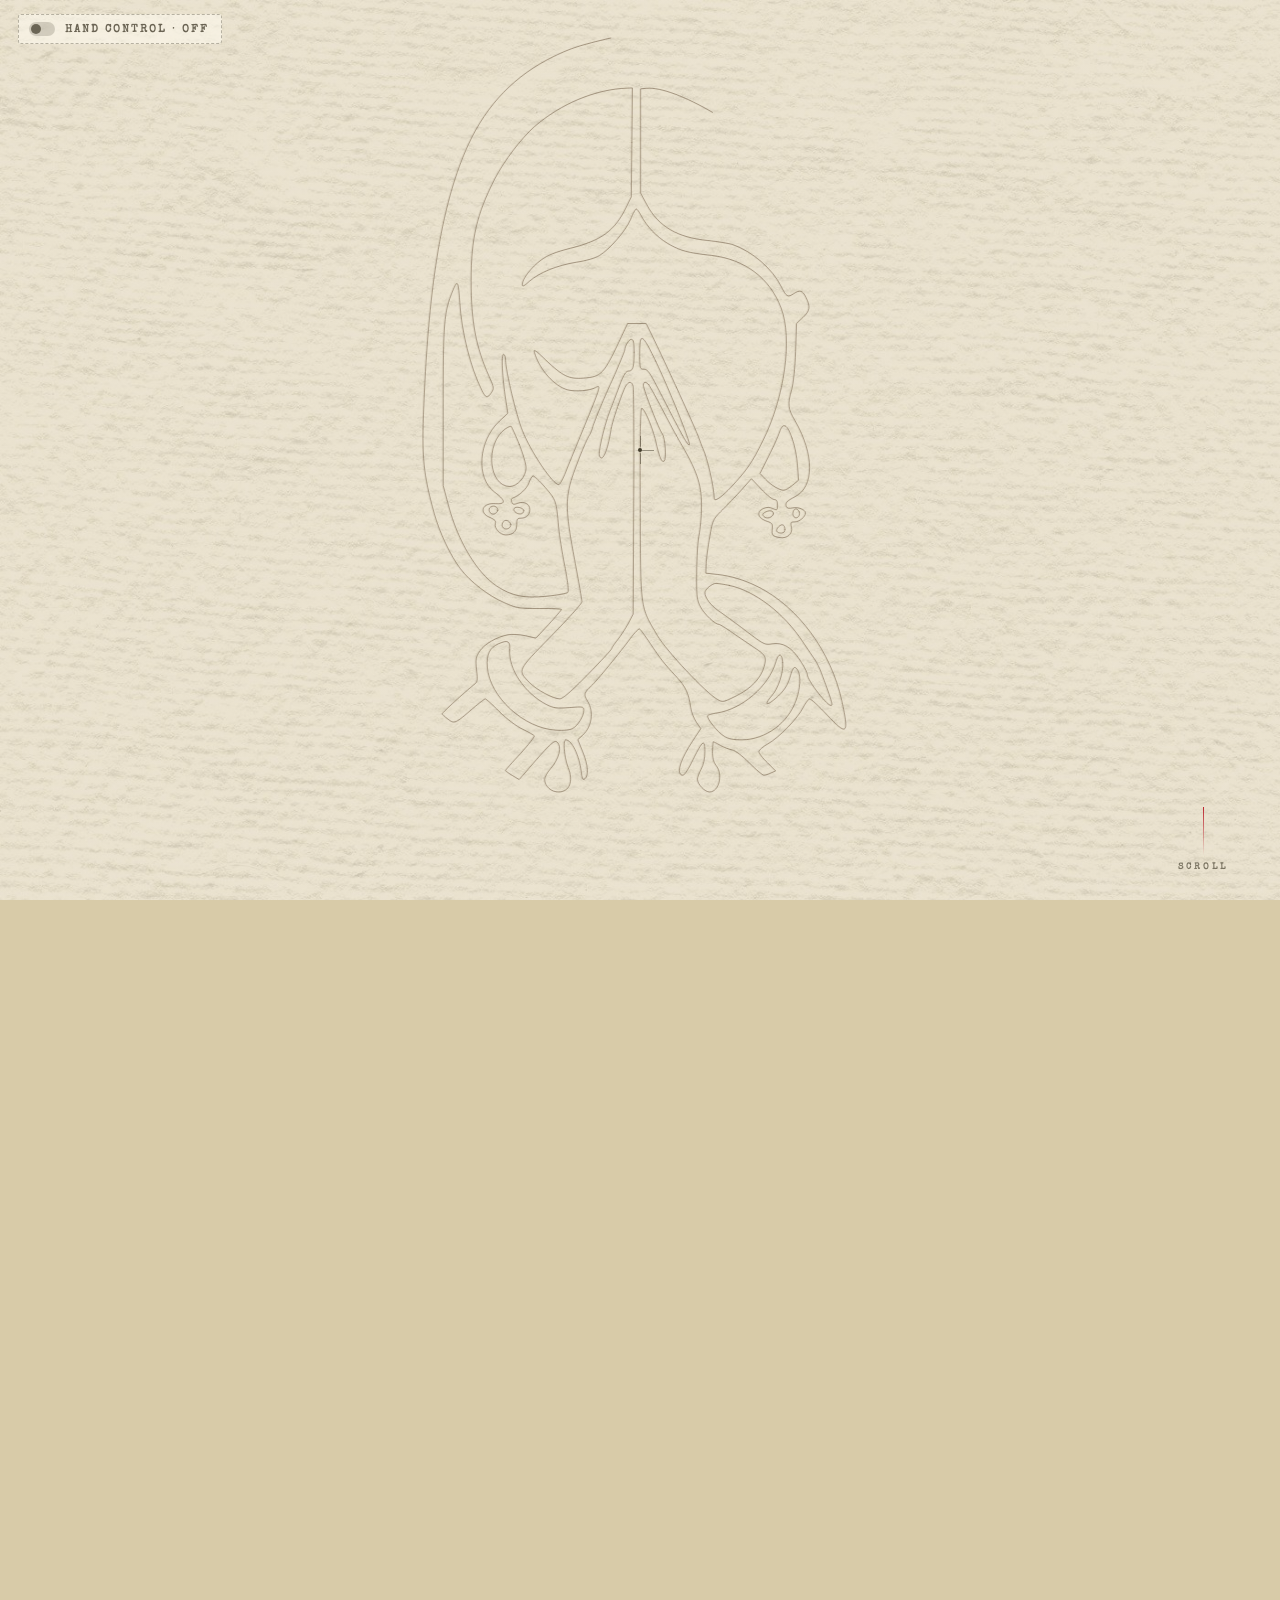
==== index.html @ fbde413c "Add Climbing Everest VR case study Co-Authored-By: Claude Sonnet 5.5 <noreply@anthropic.com> Claude-" ====
<!DOCTYPE html>
<html lang="en">
<head>
<!-- postcard-ink-v109 -->
  <link rel="icon" type="image/svg+xml" href="data:image/svg+xml,%3Csvg%20xmlns%3D%27http%3A//www.w3.org/2000/svg%27%20viewBox%3D%27-20%20-10%20273%20426%27%3E%3Cg%20transform%3D%27translate%28-132.626958%2C441.880884%29%20scale%280.1%2C-0.1%29%27%3E%3Cpath%20d%3D%27M2335%204408%20c-167%20-39%20-212%20-54%20-304%20-98%20-209%20-101%20-362%20-259%20-461%20-474%20-138%20-300%20-212%20-732%20-239%20-1401%20-12%20-279%20-3%20-366%2056%20-580%2028%20-101%2087%20-227%20141%20-297%2052%20-69%20151%20-145%20234%20-181%2068%20-30%2080%20-32%20191%20-32%2064%201%20117%20-2%20117%20-5%200%20-3%20-31%20-39%20-68%20-80%20l-69%20-74%20-56%2013%20c-31%207%20-72%209%20-94%205%20-59%20-11%20-126%20-49%20-152%20-88%20-21%20-32%20-23%20-43%20-17%20-100%207%20-59%206%20-65%20-16%20-82%20-45%20-36%20-168%20-148%20-168%20-154%200%20-4%2014%20-16%2031%20-29%2035%20-26%2037%20-26%20134%2058%2033%2028%2063%2051%2066%2051%204%200%2038%20-30%2075%20-68%2041%20-40%2092%20-79%20126%20-95%2031%20-15%2059%20-31%2062%20-35%203%20-5%20-31%20-48%20-74%20-96%20-44%20-47%20-80%20-88%20-80%20-90%200%20-3%2016%20-15%2036%20-27%20l37%20-22%2030%2034%20c131%20153%20159%20180%20173%20168%2029%20-24%2012%20-91%20-36%20-146%20-17%20-19%20-30%20-44%20-30%20-56%200%20-36%2035%20-67%2075%20-67%2058%200%2081%2058%2051%20131%20-21%2053%20-29%20149%20-13%20149%2032%200%2071%20-80%2083%20-169%205%20-42%209%20-49%2020%20-40%2021%2018%2017%2074%20-12%20145%20l-26%2065%2026%2024%20c50%2046%2061%20126%2026%20183%20-22%2036%20-20%2044%2021%2082%2025%2022%20159%20186%20208%20253%2023%2032%2046%2055%2051%2052%205%20-3%2030%20-38%2057%20-78%2055%20-83%2069%20-101%20139%20-177%2051%20-55%2067%20-89%2078%20-167%203%20-23%2017%20-58%2030%20-78%20l24%20-35%20-44%20-67%20c-70%20-106%20-91%20-183%20-51%20-183%207%200%2031%2036%2052%2081%2054%20109%2065%20117%2065%2045%200%20-37%20-7%20-69%20-20%20-93%20-11%20-21%20-20%20-45%20-20%20-54%200%20-27%2040%20-69%2065%20-69%2051%200%2074%2093%2035%20143%20-14%2018%20-19%2039%20-19%2076%201%2028%203%2051%205%2051%201%200%2018%20-9%2036%20-19%2018%20-10%2047%20-22%2064%20-25%2019%20-4%2054%20-31%2094%20-71%2036%20-36%2070%20-65%2077%20-65%207%200%2024%205%2038%2012%20l25%2011%20-45%2045%20c-25%2024%20-45%2050%20-45%2058%200%208%2021%2027%2048%2042%2062%2035%20161%20138%20190%20196%2013%2025%2029%2046%2035%2046%207%200%2049%20-39%2094%20-87%20108%20-115%20118%20-105%2078%2077%20-58%20264%20-234%20504%20-450%20612%20-72%2036%20-144%2058%20-217%2066%20l-63%207%202%2050%20c1%2028%2010%2092%2019%20144%2016%2092%2017%2095%2068%20145%2028%2028%2075%2077%20104%20109%20l52%2059%2053%20-56%20c29%20-31%2060%20-56%2070%20-56%2012%200%2017%20-8%2017%20-30%200%20-28%20-1%20-29%20-25%20-18%20-19%208%20-31%208%20-50%200%20-41%20-19%20-31%20-52%2020%20-69%2026%20-8%2030%20-14%2027%20-40%20-4%20-34%201%20-40%2040%20-47%2040%20-7%2071%2020%2063%2055%20-6%2026%20-4%2029%2018%2029%2024%200%2057%2027%2057%2048%200%2018%20-39%2034%20-69%2027%20-20%20-4%20-30%20-2%20-34%208%20-7%2019%202%2029%2047%2052%20104%2053%20104%20228%200%20408%20-38%2065%20-41%2088%20-18%20167%209%2033%2018%20115%2021%20205%20l5%20150%2034%2032%20c38%2036%2042%2057%2017%20108%20-19%2039%20-32%2043%20-68%2019%20-30%20-20%20-38%20-15%20-66%2041%20-47%2095%20-154%20187%20-259%20224%20-19%206%20-80%2016%20-135%2022%20-163%2016%20-263%2075%20-326%20191%20l-34%2063%200%20280%200%20280%2032%203%20c117%2011%20385%20-123%20586%20-293%2043%20-37%2081%20-64%2084%20-61%2018%2018%20-141%20192%20-251%20275%20-106%2080%20-156%20105%20-251%20131%20-44%2012%20-111%2039%20-148%2062%20l-69%2040%20-121%20-48%20c-259%20-101%20-297%20-120%20-402%20-204%20-117%20-94%20-208%20-203%20-279%20-333%20-45%20-83%20-106%20-222%20-106%20-243%200%20-15%20-38%20-25%20-46%20-13%20-8%2013%2016%20126%2043%20197%2032%2086%20106%20232%20150%20295%2057%2081%20200%20224%20282%20279%20274%20187%20626%20217%20881%2075%2052%20-29%20171%20-114%20215%20-154%20125%20-113%20271%20-352%20346%20-569%2055%20-158%2066%20-211%20110%20-539%206%20-44%209%20-118%206%20-165%20-4%20-47%20-11%20-269%20-16%20-495%20-6%20-225%20-17%20-454%20-24%20-508%20-8%20-54%20-10%20-100%20-5%20-103%204%20-3%2040%20-8%2079%20-11%2067%20-6%2071%20-5%2066%2013%20-43%20146%20-49%20266%20-42%20774%209%20592%20-5%20792%20-75%201063%20-44%20172%20-139%20368%20-233%20479%20-173%20206%20-501%20340%20-821%20337%20-61%20-1%20-129%20-6%20-151%20-11z%20m113%20-560%20l-3%20-293%20-29%20-59%20c-61%20-124%20-131%20-175%20-298%20-217%20-82%20-21%20-122%20-37%20-157%20-63%20-52%20-38%20-101%20-101%20-101%20-130%200%20-15%207%20-12%2037%2015%2055%2048%20149%2086%20252%20103%2053%208%20106%2023%20125%2036%2056%2034%20142%20134%20167%20194%2012%2031%2026%2056%2031%2056%204%200%2015%20-15%2024%20-32%2031%20-61%2085%20-117%20145%20-153%2067%20-39%20106%20-50%20234%20-64%20180%20-21%20313%20-121%20374%20-282%2063%20-164%2019%20-480%20-98%20-714%20-57%20-116%20-86%20-158%20-171%20-249%20-55%20-58%20-90%20-81%20-90%20-58%20-2%2063%20-36%20213%20-61%20267%20-5%2011%20-15%2038%20-23%2060%20-15%2043%20-175%20393%20-254%20555%20l-27%2055%20-50%200%20-50%200%20-33%20-70%20c-95%20-204%20-106%20-216%20-204%20-223%20-78%20-6%20-110%2010%20-202%2097%20-53%2052%20-67%2061%20-61%2041%2026%20-91%20107%20-182%20179%20-201%2040%20-11%20117%20-5%20149%2012%2032%2018%2030%2011%20-82%20-261%20-28%20-69%20-64%20-155%20-78%20-192%20-15%20-38%20-32%20-68%20-37%20-68%20-32%200%20-152%20178%20-196%20291%20-33%2082%20-89%20319%20-90%20377%200%2017%20-5%2032%20-11%2032%20-13%200%20-7%20-122%2012%20-246%20l11%20-71%20-45%20-42%20c-113%20-105%20-128%20-305%20-27%20-380%2062%20-46%2064%20-68%206%20-63%20-70%206%20-93%20-48%20-30%20-74%2027%20-12%2034%20-19%2029%20-34%20-7%20-23%2026%20-60%2056%20-60%2039%200%2059%2019%2059%2055%200%2030%203%2035%2023%2035%2029%200%2047%2018%2047%2047%200%2030%20-31%2046%20-65%2033%20-21%20-8%20-27%20-7%20-32%207%20-4%209%20-2%2018%205%2021%2034%2011%2077%2051%2087%2081%206%2019%2016%2036%2022%2038%205%202%2035%20-26%2066%20-62%2059%20-69%2059%20-70%2072%20-215%203%20-36%2017%20-127%2032%20-203%2017%20-85%2023%20-141%2017%20-146%20-5%20-5%20-55%20-14%20-112%20-20%20-124%20-12%20-188%201%20-270%2055%20-107%2072%20-208%20240%20-259%20434%20l-28%20105%200%20425%20c0%20453%204%20506%2051%20620%2026%2064%2030%2057%2038%20-60%209%20-158%2058%20-353%20118%20-472%2022%20-44%2030%20-47%2052%20-14%2015%2023%2014%2028%20-13%2088%20-71%20159%20-96%20293%20-96%20513%200%20228%2030%20356%20126%20545%2050%2097%20143%20219%20214%20282%20142%20123%20328%20201%20498%20207%20l28%201%20-3%20-292z%20m128%20-1175%20c70%20-145%20189%20-441%20181%20-449%20-7%20-7%20-35%2042%20-126%20220%20-92%20180%20-96%20186%20-122%20186%20-17%200%20-19%208%20-19%2078%200%20124%2012%20119%2086%20-35z%20m-116%2048%20c0%20-82%20-6%20-101%20-30%20-101%20-13%200%20-26%20-19%20-46%20-72%20-15%20-40%20-37%20-99%20-50%20-132%20-32%20-80%20-68%20-231%20-60%20-251%2015%20-40%2044%2025%2062%20140%206%2039%2040%20142%2071%20218%2018%2042%2040%2048%2048%2015%203%20-13%205%20-293%203%20-623%20l-3%20-600%20-26%20-50%20c-15%20-27%20-41%20-67%20-58%20-89%20-17%20-21%20-31%20-42%20-31%20-46%200%20-5%20-58%20-67%20-128%20-139%20-90%20-92%20-135%20-131%20-151%20-131%20-35%200%20-126%2049%20-164%2089%20-63%2066%20-66%2060%20117%20247%2091%2093%20166%20176%20166%20185%200%209%20-18%20112%20-40%20229%20-43%20230%20-48%20301%20-25%20397%2013%2057%2087%20244%20105%20268%204%206%2013%2026%2018%2045%2010%2034%2065%20166%20102%20245%2026%2057%2070%20162%2070%20168%200%2021%2022%2057%2035%2057%2012%200%2015%20-14%2015%20-69z%20m78%20-173%20c5%20-7%2029%20-50%2053%20-95%2088%20-167%2099%20-186%20131%20-241%2081%20-141%20101%20-209%20100%20-327%20-1%20-49%20-7%20-115%20-13%20-145%20-7%20-30%20-12%20-120%20-13%20-200%20-1%20-132%201%20-149%2021%20-187%2021%20-39%2078%20-93%2099%20-93%205%200%2038%20-21%2074%20-46%2036%20-25%2088%20-60%20116%20-79%2061%20-40%2066%20-51%2052%20-102%20-16%20-61%20-70%20-118%20-149%20-157%20-71%20-35%20-72%20-36%20-103%20-18%20-60%2034%20-273%20260%20-321%20342%20-94%20161%20-90%20126%20-92%20708%20-2%20350%201%20512%208%20512%2014%200%2057%20-100%2075%20-176%2020%20-89%2032%20-116%2045%20-108%2014%208%206%20128%20-10%20148%20-16%2018%20-101%20237%20-101%20259%200%2020%2013%2022%2028%205z%20m-694%20-323%20c20%20-50%2036%20-106%2036%20-125%200%20-47%20-47%20-100%20-87%20-100%20-115%202%20-134%20229%20-26%20308%2015%2011%2031%2018%2034%2014%203%20-4%2023%20-48%2043%20-97z%20m1464%2035%20c14%20-38%2026%20-99%2029%20-146%20l6%20-80%20-32%20-27%20c-18%20-15%20-39%20-27%20-47%20-27%20-24%200%20-67%2026%20-98%2059%20l-30%2031%2046%2092%20c26%2051%2052%20110%2059%20131%2019%2054%2040%2044%2067%20-33z%20m-1580%20-389%20c-2%20-9%20-11%20-17%20-21%20-19%20-21%20-4%20-35%2027%20-17%2038%2019%2012%2042%200%2038%20-19z%20m140%202%20c2%20-7%20-4%20-16%20-12%20-19%20-19%20-7%20-49%2014%20-40%2028%208%2013%2046%206%2052%20-9z%20m1479%20-9%20c8%20-21%20-13%20-42%20-28%20-27%20-13%2013%20-5%2043%2011%2043%206%200%2013%20-7%2017%20-16z%20m-139%20-11%20c-4%20-21%20-36%20-29%20-51%20-14%20-9%209%20-8%2014%203%2021%2025%2016%2052%2012%2048%20-7z%20m-1410%20-56%20c4%20-20%20-25%20-34%20-40%20-19%20-15%2015%20-1%2044%2019%2040%2010%20-2%2019%20-11%2021%20-21z%20m1472%20-28%20c0%20-12%20-7%20-19%20-19%20-19%20-27%200%20-34%2015%20-15%2034%2019%2019%2034%2012%2034%20-15z%20m-298%20-300%20c136%20-28%20293%20-149%20394%20-303%2026%20-39%2056%20-83%2066%20-98%2010%20-15%2024%20-44%2032%20-65%2051%20-136%2063%20-174%2056%20-178%20-17%20-11%20-130%20133%20-130%20166%200%209%20-17%2043%20-39%2076%20-46%2071%20-92%2098%20-151%2088%20-38%20-6%20-44%20-3%20-142%2072%20-57%2043%20-123%2091%20-146%20107%20-40%2027%20-72%2070%20-72%2096%200%2017%2039%2050%2060%2050%2010%200%2043%20-5%2072%20-11z%20m-1180%20-346%20c-8%20-102%2080%20-233%20199%20-294%2038%20-19%2053%20-21%20121%20-16%2076%206%2078%206%2078%20-16%200%20-29%20-33%20-83%20-61%20-97%20-13%20-7%20-49%20-11%20-88%20-8%20-172%209%20-358%20180%20-369%20339%20-5%2069%2012%20103%2061%20125%2051%2022%2063%2015%2059%20-33z%20m1466%20-67%20c5%20-54%20-24%20-141%20-60%20-181%20-41%20-47%20-29%20-56%2019%20-15%2049%2042%2068%2072%2083%20126%2014%2048%2024%2054%2040%2025%2016%20-31%2012%20-96%20-10%20-158%20-43%20-123%20-164%20-212%20-290%20-213%20-47%200%20-74%205%20-97%2020%20-35%2021%20-96%2098%20-88%20110%203%204%2025%2011%2050%2014%20136%2021%20278%20144%20316%20274%2015%2051%2033%2050%2037%20-2z%27%20fill%3D%27none%27%20stroke%3D%27%234a0e0e%27%20stroke-width%3D%2738%27%20stroke-linejoin%3D%27round%27%20stroke-linecap%3D%27round%27/%3E%3C/g%3E%3C/svg%3E">
<meta charset="UTF-8">
<meta name="viewport" content="width=device-width, initial-scale=1.0">
<title>Muskan KC — UX/UI · Graphic · Web · XR</title>
<meta name="description" content="NYC-based UX/UI designer, web and app developer with experience in AR/VR design, tax accounting.">
<link rel="canonical" href="https://muskankc.com/">
<script type="application/ld+json">{"@context":"https://schema.org","@type":"Person","name":"Muskan KC","url":"https://muskankc.com","jobTitle":"UX/UI Designer","address":{"@type":"PostalAddress","addressLocality":"New York","addressRegion":"NY"},"sameAs":["http://www.linkedin.com/in/muskan-kc-0a56781a1","https://medium.com/@mkc_51000"]}</script>
<script>
/* ═══════════════════════════════════════════════════════════
   FULL-PAGE SANZO WADA COLOUR CYCLING
   8 colours from the Dictionary of Color Combinations.
   The entire page background transitions as you scroll.
   
   1. Ai 藍           — deep indigo        #1F2D4A
   2. Enji 臙脂       — crimson            #3E1810
   3. Hanada 縹       — flower indigo      #152638
   4. Fujimurasaki    — wisteria purple    #221630
   5. Rikyucha 利休茶 — aged moss          #1A2410
   6. Sumizome 墨染   — ink grey           #1C1C24
   7. Kachi-iro 褐色  — dark brown-purple  #2A1820
   8. Tetsu-kon 鉄紺  — iron navy          #0E1628
   
   Each cycle through = 1 full scroll height.
   Smooth 1.4s cubic transition between each.
═══════════════════════════════════════════════════════════ */
var WADA_COLOURS = [
  '#2C4A6E',  /*  1. Ai 藍 — true indigo blue, clearly blue */
  '#7A2E1A',  /*  2. Enji 臙脂 — rich warm crimson, clearly red */
  '#3D5C2A',  /*  3. Rikyucha 利休茶 — aged moss, clearly green */
  '#6B3D1E',  /*  4. Tobi-iro 鳶色 — kite brown, warm earthy */
  '#4A3070',  /*  5. Fujimurasaki 藤紫 — wisteria, clearly purple */
  '#5C2A3A',  /*  6. Kohbai 紅梅 — plum blossom, rose-red */
  '#1E4A3A',  /*  7. Tokusa 木賊 — deep teal-green */
  '#7A4A18',  /*  8. Kohaku 琥珀 — amber, warm golden-brown */
  '#2A3A5E',  /*  9. Tetsu-kon 鉄紺 — iron navy, steel blue */
  '#5E2A5A',  /* 10. Budou 葡萄 — grape, deep violet */
  '#2A5A3A',  /* 11. Midori 緑 — forest green */
  '#5A3A1A',  /* 12. Kogecha 焦茶 — burnt brown */
];

var WADA_PANEL = [
  'rgba(44,74,110,.35)',   /*  1. indigo */
  'rgba(122,46,26,.35)',   /*  2. crimson */
  'rgba(61,92,42,.35)',    /*  3. moss */
  'rgba(107,61,30,.35)',   /*  4. kite brown */
  'rgba(74,48,112,.35)',   /*  5. wisteria */
  'rgba(92,42,58,.35)',    /*  6. plum blossom */
  'rgba(30,74,58,.35)',    /*  7. teal-green */
  'rgba(122,74,24,.35)',   /*  8. amber */
  'rgba(42,58,94,.35)',    /*  9. iron navy */
  'rgba(94,42,90,.35)',    /* 10. grape */
  'rgba(42,90,58,.35)',    /* 11. forest */
  'rgba(90,58,26,.35)',    /* 12. burnt brown */
];

/* Scroll-linked background lightness — darker at the top of the page,
/* Background stays one fixed, consistent colour throughout the whole
   site now — no scroll-linked lightening. Set once via CSS
   (body { background-color: #9c4a42 }) rather than JS, since this
   script runs in <head> before <body>
 exists in the DOM. */


/* ═══ PROJECT 3D CAROUSEL — scroll driven ════════════════════
   Scroll down inside the section → next card comes to centre.
   Cards rotate on a 3D cylinder. Wheel/swipe cycles them.
   Arrows also work. Click front card to navigate.
═══════════════════════════════════════════════════════════ */
(function(){
  var carousel = document.getElementById('proj-carousel');
  var cards = carousel ? carousel.querySelectorAll('.pr-card') : [];
  var dots = document.querySelectorAll('.pr-dot-3d');
  var TOTAL = cards.length;
  if(!TOTAL || !carousel) return;

  var RADIUS = 440;
  var curAngle = 0;
  var curIdx = 0;
  var locked = false;
  var anglePerCard = 360 / TOTAL;

  // Position cards on cylinder
  cards.forEach(function(card, i) {
    card.style.transform = 'rotateY(' + (i * anglePerCard) + 'deg) translateZ(' + RADIUS + 'px)';
  });

  function updateCarousel(instant) {
    carousel.style.transition = instant ? 'none' : 'transform .75s cubic-bezier(.22,.61,.36,1)';
    carousel.style.transform = 'rotateY(' + (-curAngle) + 'deg)';
    var idx = ((Math.round(curAngle / anglePerCard) % TOTAL) + TOTAL) % TOTAL;
    curIdx = idx;
    document.getElementById('prCur3d').textContent = String(curIdx+1).padStart(2,'0');
    dots.forEach(function(d,i){ d.classList.toggle('on', i===curIdx) });
    cards.forEach(function(card,i){
      card.style.opacity = i===curIdx ? '1' : '0.18';
      card.style.filter = i===curIdx ? 'none' : 'blur(2px)';
      card.classList.toggle('active-card', i===curIdx);
    });
    if(typeof setBodyWada === 'function') setBodyWada(curIdx);
  }

  function goTo(idx, instant) {
    idx = ((idx % TOTAL) + TOTAL) % TOTAL;
    curAngle = idx * anglePerCard;
    curIdx = idx;
    updateCarousel(instant || false);
  }

  updateCarousel(true);

  // ── SCROLL DRIVEN — wheel scrolls cycle cards ─────────────────────
  // Section acts like a scroll trap — wheel cycles cards, 
  // only lets page scroll once at start/end
  var section = document.getElementById('projects');
  var wheelAcc = 0;

  section.addEventListener('wheel', function(e) {
    var r = section.getBoundingClientRect();
    var inView = r.top <= window.innerHeight * 0.3 && r.bottom >= window.innerHeight * 0.7;
    if(!inView) return;
    e.preventDefault();
    wheelAcc += e.deltaY;
    if(Math.abs(wheelAcc) > 60) {
      var dir = wheelAcc > 0 ? 1 : -1;
      goTo(curIdx + dir);
      wheelAcc = 0;
    }
  }, {passive:false});

  // Touch swipe cycles cards
  var touchY = 0, touchX = 0;
  section.addEventListener('touchstart', function(e){
    touchY = e.touches[0].clientY;
    touchX = e.touches[0].clientX;
  }, {passive:true});
  section.addEventListener('touchend', function(e){
    var dy = touchY - e.changedTouches[0].clientY;
    var dx = touchX - e.changedTouches[0].clientX;
    if(Math.abs(dx) > Math.abs(dy)) {
      if(Math.abs(dx) > 40) goTo(curIdx + (dx > 0 ? 1 : -1));
    } else {
      if(Math.abs(dy) > 40) goTo(curIdx + (dy > 0 ? 1 : -1));
    }
  }, {passive:true});

  // Arrow buttons
  var btnNext = document.getElementById('prNext3d');
  var btnPrev = document.getElementById('prPrev3d');
  if(btnNext) btnNext.addEventListener('click', function(e){ e.stopPropagation(); goTo(curIdx+1) });
  if(btnPrev) btnPrev.addEventListener('click', function(e){ e.stopPropagation(); goTo(curIdx-1) });

  // Dots
  dots.forEach(function(d){
    d.addEventListener('click', function(){ goTo(parseInt(d.dataset.i)) });
  });

  // Click front card = navigate with colour flood
  cards.forEach(function(card, i){
    card.addEventListener('click', function(){
      if(i !== curIdx){ goTo(i); return; }
      var href = card.dataset.href;
      if(!href) return;
      var ov = document.createElement('div');
      ov.className = 'zoom-flash';
      ov.style.cssText = 'top:0;left:0;width:100vw;height:100vh;opacity:0;background:' + document.body.style.backgroundColor;
      document.body.appendChild(ov);
      requestAnimationFrame(function(){
        ov.style.transition = 'opacity .5s cubic-bezier(.22,.61,.36,1)';
        ov.style.opacity = '1';
      });
      setTimeout(function(){
        if(card.querySelector('[target="_blank"]')) window.open(href,'_blank');
        else window.location.href = href;
      }, 520);
    });
  });

  // Keyboard arrows
  window.addEventListener('keydown', function(e){
    var r = section.getBoundingClientRect();
    if(r.top > window.innerHeight*.6 || r.bottom < window.innerHeight*.4) return;
    if(e.key==='ArrowLeft'||e.key==='ArrowUp'){ e.preventDefault(); goTo(curIdx-1) }
    if(e.key==='ArrowRight'||e.key==='ArrowDown'){ e.preventDefault(); goTo(curIdx+1) }
  });
})();





/* ═══════════════════════════════════════════════════════════
   PAGE SCROLL LOCK — while the user is stepping through a
   horizontal track, vertical page scroll is disabled entirely
   (not just intercepted per-event). This is a hard lock, not a
   "try to catch every wheel event" approach — previous attempts
   at the latter kept finding new edge cases (stale cached state,
   overlaid UI elements, rapid small-delta events) where a little
   vertical scroll could still leak through. With scroll actually
   disabled at the body level, there is nothing left to leak.
   Shared/global so both tracks coordinate through one state, and
   so nav-link clicks can always force an escape hatch regardless
   of which track currently holds the lock.
═══════════════════════════════════════════════════════════ */
var __scrollLocked = false;
var __lockedScrollY = 0;
// Precomputed once (and on resize) rather than read inside lockPageScroll
// itself: reading a layout property (clientWidth) right before writing
// the expensive position:fixed change forces the browser to run a
// synchronous layout pass at exactly the wrong moment, which measured
// as a ~200ms stall between the wheel event firing and the panel
// actually starting to move on the very first engagement of a track.
var __scrollbarWidth = window.innerWidth - document.documentElement.clientWidth;
window.addEventListener('resize', function(){
  if(!__scrollLocked) __scrollbarWidth = window.innerWidth - document.documentElement.clientWidth;
});
function lockPageScroll(){
  if(__scrollLocked) return;
  __scrollLocked = true;
  __lockedScrollY = window.scrollY;
  var pad = __scrollbarWidth > 0 ? (__scrollbarWidth + 'px') : '';
  // one batched write instead of seven sequential property writes —
  // each individual .style.X assignment can trigger its own style
  // recalculation; a single cssText write applies them all at once.
  document.body.style.cssText += ';overflow:hidden;position:fixed;top:' + (-__lockedScrollY) + 'px;left:0;right:0;width:100%;' + (pad ? 'padding-right:' + pad + ';' : '');
}
function unlockPageScroll(){
  if(!__scrollLocked) return;
  __scrollLocked = false;
  var savedY = __lockedScrollY;
  document.body.style.overflow = '';
  document.body.style.position = '';
  document.body.style.top = '';
  document.body.style.left = '';
  document.body.style.right = '';
  document.body.style.width = '';
  document.body.style.paddingRight = '';
  window.scrollTo({ top: savedY, left: 0, behavior: 'instant' });
}
// Escape hatch: any nav-link click always unlocks first, so a user is
// never stuck unable to jump straight to Contact (or anywhere else)
// just because they're mid-way through a horizontal track.
document.addEventListener('click', function(e){
  var a = e.target.closest('a[href^="#"]');
  if(a) unlockPageScroll();
}, true);

/* ═══════════════════════════════════════════════════════════
   HORIZONTAL SCROLL TRACK — shared behaviour for both the merged
   Services+About track and the Projects/case-studies track.

   This uses the browser's OWN native horizontal scrolling and
   CSS scroll-snap for the panel-to-panel locking, instead of a
   hand-built position:sticky + getBoundingClientRect scheme. The
   previous approach depended on correctly predicting real-world
   viewport/layout timing to decide when the section was "active";
   that class of bug is very hard to catch in testing and doesn't
   reproduce reliably, so it's removed rather than patched again.
   Native scroll-snap can't have that bug — it just reads the
   track's own actual scroll position, which is always correct.
═══════════════════════════════════════════════════════════ */
function initHScroll(cfg){
  var track = document.getElementById(cfg.trackId);
  if(!track) return;

  var panels = Array.prototype.slice.call(track.querySelectorAll('.hs-panel'));
  var total  = panels.length;
  var curNumEl = document.getElementById(cfg.curNumId);
  var fillEl   = document.getElementById(cfg.hudFillId);
  var jumpNav  = document.getElementById(cfg.jumpNavId);
  var section  = document.getElementById(cfg.sectionId);

  panels.forEach(function(p, i){
    var btn = document.createElement('button');
    btn.textContent = p.dataset.title;
    btn.dataset.i = i;
    jumpNav.appendChild(btn);
  });
  var jumpBtns = jumpNav.querySelectorAll('button');

  // The actual per-panel scroll step — normally equal to track.clientWidth,
  // but NOT on mobile, where .hs-panel is deliberately set to flex:0 0 88vw
  // (a peek effect) rather than 100%. Every calculation below must use
  // this real, measured width rather than assuming it matches clientWidth,
  // or the boundary/index math silently drifts on mobile: measured on an
  // 8-panel, 390px-wide layout, panels rendered at 343px each (88vw) while
  // the old code assumed 390px, making the "reached the last panel" check
  // fire a full panel early and strand mobile users one panel short.
  function panelStep(){
    return (panels[0] && panels[0].getBoundingClientRect().width) || track.clientWidth || 1;
  }

  // furthest the track can really scroll (phones show 88vw panels, so this is less than panelStep()*(total-1))
  function trackMax(){ return Math.max(0, Math.min(panelStep() * (total - 1), track.scrollWidth - track.clientWidth)); }

  function currentIndex(){
    // read the track's real scroll position — always correct, no guessing
    var w = panelStep();
    return Math.round(track.scrollLeft / w);
  }

  function updateHud(){
    var idx = Math.max(0, Math.min(total - 1, currentIndex()));
    var maxScroll = trackMax();
    var progress = maxScroll > 0 ? track.scrollLeft / maxScroll : 0;
    curNumEl.textContent = String(idx + 1).padStart(2, '0');
    fillEl.style.width = (Math.max(0, Math.min(1, progress)) * 100) + '%';
    jumpBtns.forEach(function(b,i){ b.classList.toggle('on', i === idx); });
    // on the last slide normal up/down page scrolling is handed back (phones only lock it in between)
    if(section) section.classList.toggle('at-end', maxScroll > 0 && track.scrollLeft >= maxScroll - 2);
  }

  function goTo(i){
    i = Math.max(0, Math.min(total - 1, i));
    var target = i * panelStep();
    var startX = track.scrollLeft;
    var dist = target - startX;
    if(Math.abs(dist) < 1) return;
    var t0 = null;
    function easeOutQuart(p){ return 1 - Math.pow(1 - p, 4); }
    function frame(ts){
      if(t0 === null) t0 = ts;
      var p = Math.min((ts - t0) / 260, 1); // fast, consistent — not left to the browser's own smooth-scroll timing
      track.scrollLeft = startX + dist * easeOutQuart(p);
      if(p < 1) requestAnimationFrame(frame);
    }
    requestAnimationFrame(frame);
  }

  // Only start redirecting wheel input once the panel is actually fully
  // pinned and filling the viewport — not just "60% of the tall section
  // is somewhere on screen", which triggers well before the content is
  // visually centered (measured: with an area-based threshold this was
  // firing ~300px too early, while the panel was still mostly below the
  // midpoint of the screen). This checks the real geometry directly:
  // active exactly when the section's sticky pin has engaged.
  var isCentered = false;
  function checkCentered(){
    if(!section) { isCentered = true; return; }
    var r = section.getBoundingClientRect();
    isCentered = r.top <= 4 && r.bottom >= window.innerHeight - 2;
    section.classList.toggle('hs-active', isCentered);
  }
  window.addEventListener('scroll', checkCentered, { passive:true });
  window.addEventListener('resize', checkCentered);
  checkCentered();

  // SNAP-IN: the "centered" window above is only ~6px tall, so a normal wheel
  // tick (≈100px) steps right over it — the page then slid vertically THROUGH the
  // slides instead of stopping on them. Whenever a scroll gesture is carrying the
  // page into this section, catch it: glide the section exactly into place, lock
  // the page, and from then on only the horizontal slides move.
  var snapping = false, handing = false, handUntil = 0;
  function snapIn(noLock){
    var r = section.getBoundingClientRect();
    var from = window.scrollY, to = from + r.top, t0 = null;
    snapping = true;
    function easeOut(p){ return 1 - Math.pow(1 - p, 3); }
    function frame(ts){
      if(t0 === null) t0 = ts;
      var p = Math.min((ts - t0) / 320, 1);
      window.scrollTo(0, from + (to - from) * easeOut(p));
      if(p < 1){ requestAnimationFrame(frame); }
      else { snapping = false; track.__busyUntil = Date.now() + 450; checkCentered(); if(!noLock) lockPageScroll(); }
    }
    requestAnimationFrame(frame);
  }
  if(section && window.matchMedia('(hover:hover) and (pointer:fine)').matches){
    window.addEventListener('wheel', function(e){
      if(snapping || handing){ e.preventDefault(); return; }
      if(Date.now() < handUntil) return;
      if(__scrollLocked || Math.abs(e.deltaY) < Math.abs(e.deltaX) || !e.deltaY) return;
      var r = section.getBoundingClientRect(), H = window.innerHeight;
      if(r.top <= 4 && r.top >= -2) return;                 // already in place — normal handler owns it
      var enteringDown = e.deltaY > 0 && r.top > 4 && r.top < H * 0.85;
      var enteringUp   = e.deltaY < 0 && r.top < -2 && r.bottom > H * 0.15;
      if(enteringDown || enteringUp){ e.preventDefault(); snapIn(); }
    }, { passive:false });
  }

  // PHONES: a swipe that arrives from outside carries momentum straight through the slides.
  // When the section reaches the top of the screen, settle it exactly in place so only the
  // sideways swipe is live from then on (the page stays free again once the last slide is done).
  if(section && window.matchMedia('(hover:none) and (pointer:coarse)').matches){
    var tLastY = window.scrollY, tCool = 0;
    window.addEventListener('scroll', function(){
      var y = window.scrollY, dy = y - tLastY; tLastY = y;
      if(snapping || !dy || Date.now() < tCool || section.classList.contains('at-end')) return;
      if(track.scrollLeft > 4) return;
      var r = section.getBoundingClientRect(), H = window.innerHeight;
      if(Math.abs(r.top) <= H * 0.14 && Math.abs(r.top) > 2){
        tCool = Date.now() + 900; snapIn(true);
      }
    }, { passive:true });
  }

  // Vertical wheel input over the track steps it horizontally, one
  // panel per tick. While inside the track's range, page scroll is
  // HARD LOCKED (not just intercepted event-by-event) — there is no
  // vertical scroll available at all until the user reaches either
  // end, so it can't be confused with or accidentally interrupt the
  // side-to-side stepping. Reaching the last (or first) panel and
  // continuing to scroll releases the lock and hands off to normal
  // page scroll for that same gesture.
  var wheelTarget = section || track;
  function onTrackWheel(e){
    checkCentered();
    if(!isCentered) return; // outside the section entirely — ordinary scroll

    // scrollWidth can be a few px off from clientWidth*(total-1) due to
    // sub-pixel rounding across several flex panels (measured: 16px off
    // on an 8-panel, 390px-wide mobile layout) — enough to make the old
    // scrollWidth-based check think the last panel was reached a full
    // panel early, silently stranding mobile users one panel before the
    // end. Using the known panel count directly is exact.
    var maxScroll = trackMax();
    var atStart = track.scrollLeft <= 1;
    var atEnd   = track.scrollLeft >= maxScroll - 1;
    // one slide per gesture: take the dominant axis (a sideways trackpad swipe
    // steps a slide too, instead of free-scrolling the track), and ignore the
    // long tail of momentum events so a single flick can't skip several slides
    var dyAbs = Math.abs(e.deltaY), dxAbs = Math.abs(e.deltaX);
    var primary = dxAbs > dyAbs ? e.deltaX : e.deltaY;
    if(!primary) return;
    var dir = primary > 0 ? 1 : -1;
    if(dxAbs > dyAbs && ((dir > 0 && atEnd) || (dir < 0 && atStart))){ e.preventDefault(); return; }

    if((dir > 0 && atEnd) || (dir < 0 && atStart)){
      // at the boundary, going further out — release the lock and hand
      // off to normal page scroll. A synchronous style change mid-event
      // doesn't reliably make the browser resume that SAME event's own
      // default scroll action, so the handoff is done manually instead
      // of just hoping the browser picks it back up.
      e.preventDefault();
      if(handing || Date.now() < handUntil) return;   // ignore the momentum tail
      unlockPageScroll();
      var hr = (section || track).getBoundingClientRect();
      var hFrom = window.scrollY;
      var hTo = Math.max(0, hFrom + (dir > 0 ? hr.bottom : hr.top - window.innerHeight));
      handing = true;
      var ht0 = null;
      (function hf(ts){
        if(ht0 === null) ht0 = ts;
        var p = Math.min((ts - ht0) / 650, 1), k = 1 - Math.pow(1 - p, 3);
        window.scrollTo(0, hFrom + (hTo - hFrom) * k);
        if(p < 1) requestAnimationFrame(hf);
        else { handing = false; handUntil = Date.now() + 350; checkCentered(); }
      })(performance.now());
      return;
    }

    lockPageScroll(); // still inside range — no vertical scroll allowed
    e.preventDefault();
    var nowT = Date.now();
    if(nowT < (track.__busyUntil || 0)) return;
    track.__busyUntil = nowT + 520;
    goTo(currentIndex() + dir);
  }
  wheelTarget.addEventListener('wheel', onTrackWheel, { passive:false });
  var peekEl = document.getElementById('cat-peek');
  if(peekEl && section && !section.contains(peekEl) && cfg.sectionId === 'category-nav') peekEl.addEventListener('wheel', onTrackWheel, { passive:false });

  // Native horizontal touch swipe already works via scroll-snap with no
  // extra code needed — verified directly (including diagonal gestures
  // and pure vertical gestures over the track, both behave correctly
  // without any custom handling required).
  //
  // What native touch does NOT do on its own: once the track is fully
  // scrolled to its start/end, continuing to swipe in that same
  // direction does nothing — a horizontal gesture doesn't automatically
  // hand off into vertical page scroll just because it ran out of room,
  // unlike the desktop wheel case where the same gesture axis (deltaY)
  // continues naturally. Without this, a mobile user could reach the
  // last panel and be stuck swiping sideways with no visible progress
  // until they realize they need to swipe vertically instead.
  var touchStartX = 0, touchStartY = 0;
  track.addEventListener('touchstart', function(e){
    touchStartX = e.touches[0].clientX;
    touchStartY = e.touches[0].clientY;
  }, { passive:true });
  track.addEventListener('touchend', function(e){
    var maxScroll = trackMax();
    var atStart = track.scrollLeft <= 1;
    var atEnd   = track.scrollLeft >= maxScroll - 1;
    if(!atStart && !atEnd) return;
    var dx = touchStartX - e.changedTouches[0].clientX;
    if(Math.abs(dx) < 30) return; // too small to count as an intentional swipe
    var dir = dx > 0 ? 1 : -1; // dx>0: swiped left (forward); dx<0: swiped right (back)
    if((dir > 0 && atEnd) || (dir < 0 && atStart)){
      var host = section || track.closest('.hs-host') || track;
      var r = host.getBoundingClientRect();
      var topY = window.scrollY + (dir > 0 ? r.bottom : r.top - window.innerHeight);
      window.scrollTo({ top: Math.max(0, topY), left: 0, behavior: 'smooth' });
    }
  }, { passive:true });

  // Arrow keys, for anyone tabbing to the track.
  track.setAttribute('tabindex', '0');
  track.addEventListener('keydown', function(e){
    if(e.key === 'ArrowRight'){ e.preventDefault(); goTo(currentIndex() + 1); }
    if(e.key === 'ArrowLeft'){ e.preventDefault(); goTo(currentIndex() - 1); }
  });

  jumpBtns.forEach(function(b){ b.addEventListener('click', function(){ goTo(parseInt(b.dataset.i)); }); });

  // click a panel (not its links) → colour-flood navigate, matching
  // the flood transition used elsewhere on the site. Panels with no
  // data-href (e.g. the services panels) simply do nothing on click.
  panels.forEach(function(p){
    p.addEventListener('click', function(e){
      if(e.target.closest('a, button')) return;
      var href = p.dataset.href;
      if(!href) return;
      var ov = document.createElement('div');
      ov.style.cssText = 'position:fixed;inset:0;z-index:700;background:' + getComputedStyle(p).backgroundColor + ';opacity:0;transition:opacity .5s';
      document.body.appendChild(ov);
      requestAnimationFrame(function(){ ov.style.opacity = '1'; });
      setTimeout(function(){ window.location.href = href; }, 520);
    });
  });

  track.addEventListener('scroll', updateHud, { passive:true });
  window.addEventListener('resize', updateHud);
  updateHud();
}

function startHScrollSections(){
  initHScroll({ sectionId:'intro-track',  trackId:'itTrack',  curNumId:'itCurNum',  hudFillId:'itHudFill',  jumpNavId:'itJumpNav' });
  initHScroll({ sectionId:'category-nav', trackId:'catTrack', curNumId:'catCurNum', hudFillId:'catHudFill', jumpNavId:'catPill' });

  
}
// CRITICAL: this whole <script> block runs while the browser is still
// parsing <head>, long before #itTrack / #hsTrack exist anywhere in the
// DOM (they're deep in <body>). Calling initHScroll() immediately here
// makes document.getElementById() return null, which silently no-ops
// via the "if(!track) return;" guard — no error, no listeners attached,
// nothing works, and nothing in the console ever hints why. This was
// confirmed with a real browser (not just jsdom): the wheel listener
// was never even being registered. Waiting for the DOM to finish
// parsing fixes it at the actual root cause.
if(document.readyState === 'loading'){
  document.addEventListener('DOMContentLoaded', startHScrollSections);
} else {
  startHScrollSections();
}












</script>
<link rel="preconnect" href="https://fonts.googleapis.com">
<link href="https://fonts.googleapis.com/css2?family=Bungee&family=Special+Elite&family=Fraunces:opsz,wght@9..144,100..900&display=swap" rel="stylesheet">
<link href="https://api.fontshare.com/v2/css?f[]=cabinet-grotesk@400,500,700,800&display=swap" rel="stylesheet">
<style>
/* =====================================================
   MUSKAN KC — Nokia Celadon Future
   Clean rebuild. Every interaction from journal.
   
   s6  Sons & Daughters  → projects: full-screen per project,
       click floods screen with colour before navigating
   s7  Laxspace          → on projects: image has physical
       weight, cursor drags content
   s8  Utopia Tokyo      → scroll hijack on projects section,
       page stays fixed, projects cycle
   s9  Etienne Studio    → art section: painting magnetic
       to mouse, two-layer parallax depth
   s10 CVNT              → namaste intro: letters animate in,
       burst apart as particles, curtain rips
   s1  Oscar Tao         → layout: full-bleed, editorial,
       nav barely there
   s2  Eugene Wan        → dark sections: grain texture,
       atmospheric glow, brush-stroke SVG dividers
   s4  Sutera Swiss      → about/services: rigid grid,
       hairline dividers, one accent
   s11/s12 Nokia palette → silver plastic body, celadon
       panels, teal accent
   
   Puzzle art section: scroll-driven assembly,
   sticky canvas, pieces snap in scroll order,
   face assembles first (centre-out order)
===================================================== */

*,*::before,*::after { margin:0; padding:0; box-sizing:border-box }

@font-face {
  font-family: 'AMS Aaditya';
  src: url("[data-uri]") format('truetype');
  font-weight: normal;
  font-style: normal;
  font-display: swap;
}
/* No italics or slanted type anywhere on the site — this overrides
   the browser's own default italic styling for <em>/<i> tags, so
   nothing can slip through even if a specific component rule misses
   it. Individual rules still control color/weight for emphasis. */
em, i, cite, address { font-style:normal; }
/* Buttons, inputs, textareas, and selects don't inherit the page's
   font-family by default in browser UA stylesheets — without this,
   any of these left without an explicit font-family declaration
   silently falls back to the browser's plain default (Arial), which
   is exactly what happened with the mobile menu's close button. */
button, input, textarea, select { font-family:'Special Elite',monospace; }
html { scroll-behavior:smooth; overflow-x:hidden }


/* ── SANZO WADA COLOUR SYSTEM ──────────────────────────────────────────
   Four combinations from his Dictionary of Color Combinations.
   These cycle across every section of the site.
   
   Combo 1 — Ai + Tetsu-kon (deep indigo + iron navy)
   Combo 2 — Enji + Tobi-iro (crimson + kite-brown)  
   Combo 3 — Hanada + Byakugun (flower-indigo + pale blue-green)
   Combo 4 — Fujimurasaki + Keshizumi (wisteria + extinguished charcoal)
──────────────────────────────────────────────────────────────────────── */
:root {
  --paper-texture: url("[data-uri]");
  /* Combo 1 */
  --w1-a: #1F2D4A;  /* Ai — deep indigo */
  --w1-b: #2A3A5C;  /* Tetsu-kon — iron navy */
  --w1-c: #162038;  /* dark base */
  
  /* Combo 2 */
  --w2-a: #3E1810;  /* Enji — crimson */
  --w2-b: #2C1008;  /* Tobi-iro — kite brown */
  --w2-c: #1E0C06;  /* dark base */
  
  /* Combo 3 */
  --w3-a: #152638;  /* Hanada — flower indigo */
  --w3-b: #0E1C2C;  /* Byakugun — pale blue-green (dark) */
  --w3-c: #081420;  /* dark base */
  
  /* Combo 4 */
  --w4-a: #221630;  /* Fujimurasaki — wisteria */
  --w4-b: #181020;  /* Keshizumi — charcoal */
  --w4-c: #100C18;  /* dark base */

  /* Light/silver palette for day sections */
  --silver:  #b8bcc0;
  --cel:     #acb8a5;
  --cel-lt:  #c4d4bc;
  --cel-dk:  #8d7051;  /* gold/brass — from the prayer-wheel reference */
  --teal:    #bc252f;  /* deep red accent — the gem-red from the reference */
  --tglow:   rgba(188,37,47,.35);
  --forest:  #3a2a1f;  /* dark ink pool — for buttons/contrast zones on the new light ground */
  --ink:     #453f2e;  /* ink tone matched to this paper's own grain hue, not a generic brown */
  --mist:    #453f2e;
  --dim:     rgba(69,63,46,.68);
  --acc:     #44a179;  /* muted green accent — the gem-green from the reference */
  --paper:   #f2e4c6;  /* main background — warm cream paper, muted to a matte tan rather than bright pale cream */
  --paper-dk:#ecd9b8;  /* slightly deeper cream, for secondary panels */
  --gold:    #8d7051;
  --gold-lt: #a8896a;

  /* ═══════════════════════════════════════════════════════════
     TYPE SCALE — golden ratio (φ ≈ 1.618). Body text is the base;
     every step above multiplies by φ, every step below divides by
     it, so each size relates to its neighbours by the same ratio
     instead of being picked by eye. Six steps, one base:
       label  →  body  →  lead  →  h3  →  h2  →  h1
     9px      15px    24px    39px  63px  102px
     (15÷φ)  (base)  (15×φ) (×φ²) (×φ³)  (×φ⁴)
  ═══════════════════════════════════════════════════════════ */
  --fs-label: 9px;               /* 15 ÷ φ   — eyebrows, tags, captions */
  --fs-body:  15px;              /* base     — paragraphs, prose */
  --fs-lead:  clamp(20px,2.4vw,24px);   /* 15 × φ   — card/panel titles, leads */
  --fs-h3:    clamp(28px,3.6vw,39px);   /* 15 × φ²  — subsection headings */
  --fs-h2:    clamp(42px,6vw,63px);     /* 15 × φ³  — section headings */
  --fs-h1:    clamp(56px,9vw,102px);    /* 15 × φ⁴  — hero / display */

  /* SPACING SCALE — Fibonacci (8·13·21·34·55·89·144), whose ratio
     between consecutive terms converges on the same φ. Used for the
     rhythm between hierarchy levels: label→title, title→body, etc. */
  --sp-1: 8px;
  --sp-2: 13px;
  --sp-3: 21px;
  --sp-4: 34px;
  --sp-5: 55px;
  --sp-6: 89px;
  --sp-7: 144px;
}

/* Full-page background — aged paper texture: deep maroon base, fine
   grain, and a soft vignette darkening toward the edges. The base
   colour itself also lightens gradually as the page is scrolled down
   (and darkens again scrolling back up) — see setBodyLightness() —
   like paper catching more light further into a room. */
body {
  background-color: #d8cba8;
  background-image: linear-gradient(rgba(224,212,180,.3), rgba(224,212,180,.3)), var(--paper-texture);
  background-size: cover;
  background-position: center top;
  background-attachment: fixed;
  background-repeat: no-repeat;
  font-family: 'Special Elite', monospace;
  color: var(--mist);
  cursor: none;
  overflow-x: hidden;
}

/* ── CROSSHAIR CURSOR ─────────────────────────────
   Thin + with gap in centre. Four states:
   default → dark crosshair
   project → expands + dark circle + "View" label
   link    → accent colour, shrinks
   dark bg → goes light
──────────────────────────────────────────────── */
#cur {
  position:fixed; z-index:9999; pointer-events:none;
  width:28px; height:28px;
  transform:translate(-50%,-50%);
  will-change:left,top;
  transition:width .3s cubic-bezier(.22,.61,.36,1),height .3s cubic-bezier(.22,.61,.36,1);
}
#cur::before,#cur::after {
  content:''; position:absolute; background:var(--ink);
  transition:background .3s,transform .3s;
}
#cur::before {
  left:0;right:0;top:50%;height:1px;margin-top:-.5px;
  clip-path:polygon(0 0,38% 0,38% 100%,0 100%,62% 0,100% 0,100% 100%,62% 100%);
}
#cur::after {
  top:0;bottom:0;left:50%;width:1px;margin-left:-.5px;
  clip-path:polygon(0 0,100% 0,100% 38%,0 38%,0 62%,100% 62%,100% 100%,0 100%);
}
#cur-dot {
  position:fixed; z-index:10000; pointer-events:none;
  width:4px;height:4px;border-radius:50%;background:var(--ink);
  transform:translate(-50%,-50%); will-change:left,top;
  transition:background .3s,width .2s,height .2s;
}
#cur-ring {
  position:fixed; z-index:9998; pointer-events:none;
  width:0;height:0;border-radius:50%;
  border:1.5px solid transparent;
  transform:translate(-50%,-50%); will-change:left,top;
  transition:width .4s cubic-bezier(.22,.61,.36,1),
             height .4s cubic-bezier(.22,.61,.36,1),
             border-color .3s,background .3s;
  display:flex;align-items:center;justify-content:center;
}
#cur-lbl {
  position:fixed; z-index:10001; pointer-events:none;
  font-family:'Special Elite',monospace;
  font-size:var(--fs-label);font-weight:700;letter-spacing:1.5px;text-transform:uppercase;
  color:transparent; white-space:nowrap;
  transform:translate(-50%,-50%); will-change:left,top;
  transition:color .2s .12s;
}
body.cp #cur { width:32px;height:32px }
body.cp #cur::before,body.cp #cur::after { background:rgba(232,237,232,.65) }
body.cp #cur-dot { width:2px;height:2px;background:rgba(232,237,232,.4) }
body.cp #cur-ring { width:48px;height:48px;background:transparent;border-color:rgba(232,237,232,.45) }
body.cp #cur-lbl { color:var(--mist) }
body.cl #cur { width:16px;height:16px }
body.cl #cur::before,body.cl #cur::after { background:var(--acc) }
body.cl #cur-dot { background:var(--acc);width:3px;height:3px }
body.cd #cur::before,body.cd #cur::after { background:rgba(232,237,232,.65) }
body.cd #cur-dot { background:var(--mist) }

/* ── CVNT INTRO ───────────────────────────────────
   Letters animate in staggered, sub-label fades,
   letters pulse, then BURST as particles scatter —
   curtain rips dramatically left/right.
──────────────────────────────────────────────── */
/* Stage — figure + word stacked, perfectly centered */
/* The path — dimmed/transparent rust outline that draws itself */
/* नमस्ते word — overlaps the figure, centered, dimmed/transparent, BIG */
/* blends into the background then disappears */
/* Legacy hidden class — clean up old letter spans */
.nm-l, .nm-ch { display: none !important; }




.nm-l { display:none }


.nm-pt {
  position:fixed; z-index:2009;
  width:5px;height:5px;border-radius:50%;background:rgba(66,60,43,.6);
  pointer-events:none;transition:transform .9s cubic-bezier(.22,.61,.36,1),opacity .9s;
}

/* ── NAV — Oscar Tao: barely there ───────────────── */
nav {
  position: fixed;
  top: 100px;
  left: 48px;
  z-index: 500;
  display: flex;
  flex-direction: column;
  align-items: flex-start;
  gap: 38px;                /* more space between links (studio57 style) */
  background: none !important;   /* absolutely no box */
  backdrop-filter: none !important;
  -webkit-backdrop-filter: none !important;
  border: none !important;
  box-shadow: none !important;
  padding: 0;
  width: auto;
  opacity: 0;
  pointer-events: none;
  transform: translateX(-14px);
  transition: opacity .7s ease, transform .7s cubic-bezier(.22,1,.36,1);
}
nav.show {
  opacity: 1;
  transform: translateX(0);
  pointer-events: auto;
}
nav.show {
  transform: translateX(0);
  opacity: 1;
}
nav.s {
  background:rgba(0,0,0,.35);
  backdrop-filter:blur(24px);
  padding:12px 52px;
  border-bottom:1px solid rgba(66,60,43,.08);
}
.n-logo {
  display: flex; align-items: center; gap: 8px;
  font-family: 'AMS Aaditya', sans-serif;
  font-size:var(--fs-body); font-weight: 700;
  color: rgba(66,60,43,.55);
  text-decoration: none;
  margin-bottom: 4px;
  transition: color .3s;
}
.n-logo:hover { color: #fff; }
.n-dot {
  width:5px;height:5px;border-radius:50%;
  background:var(--teal);box-shadow:0 0 8px var(--tglow);
  transition:background .8s, box-shadow .8s;
}
body.wada-1 .n-dot { background:#4A6FA5;box-shadow:0 0 8px rgba(74,111,165,.5) }
body.wada-2 .n-dot { background:#A05040;box-shadow:0 0 8px rgba(160,80,64,.5) }
body.wada-3 .n-dot { background:#3A6E8A;box-shadow:0 0 8px rgba(58,110,138,.5) }
body.wada-4 .n-dot { background:#7A5A9A;box-shadow:0 0 8px rgba(122,90,154,.5) }
.n-links {
  display: flex; flex-direction: column;
  gap: 34px;
  list-style: none; padding: 0; margin: 0;
}
.n-links a {
  font-family: 'Special Elite', monospace;
  font-size:var(--fs-body);
  font-weight: 700;
  letter-spacing: 3px;
  text-transform: uppercase;
  color: rgba(66, 60, 43, .75);
  text-shadow: 0 0 6px rgba(245,232,208,.9), 0 0 3px rgba(245,232,208,.9);
  text-decoration: none;
  display: inline-block;
  position: relative;
  padding-bottom: 6px;
  transition: color .3s, letter-spacing .3s;
}
/* animated underline — like the line under NEW YORK */
.n-links a::after {
  content: '';
  position: absolute;
  left: 0; bottom: 0;
  width: 0; height: 1.5px;
  background: #c47a6a;
  transition: width .4s cubic-bezier(.22,1,.36,1);
}
.n-links a:hover { color: rgba(66,60,43,.85); }
.n-links a:hover::after { width: 28px; }
.n-links a.active {
  color: #3f3928;
  letter-spacing: 4px;
}
.n-links a.active::after { width: 100%; }  /* full underline on active */
.n-links a:hover {
  color: #fff;
  padding-left: 8px;
}
.n-links a:hover { color:rgba(66,60,43,.9) }
.ham { display:none;flex-direction:column;gap:5px;background:none;border:none;cursor:none;padding:4px }
.ham span { display:block;width:22px;height:1.5px;background:var(--ink) }
.mob { display:none;position:fixed;inset:0;z-index:600;background:rgba(178,182,186,.97);backdrop-filter:blur(24px);flex-direction:column;align-items:center;justify-content:center;gap:44px }
.mob.on { display:flex }
.mob a { font-family:'Special Elite',monospace;font-size:var(--fs-lead);font-weight:800;letter-spacing:2px;text-transform:uppercase;color:var(--ink);text-decoration:none }
.mob-x { position:absolute;top:22px;right:24px;background:none;border:none;font-size:var(--fs-lead);cursor:none;color:var(--ink) }

/* ── HERO ─────────────────────────────────────────
   Oscar Tao: full-bleed, nothing competes, text anchored bottom-left.
   Etienne: celadon panel fills right, magnetic to mouse.
   Eugene Wan: asymmetric diagonal clip, grain texture.
   Sons & Daughters: Fraunces huge at bottom + letters.
──────────────────────────────────────────────── */
#hero {
  min-height: 100vh;
  position: relative;
  overflow: hidden;
  display: flex;
  flex-direction: column;
  align-items: center;
  justify-content: center;
  text-align: center;
  background: transparent;
}
body.wada-1 body.wada-2 body.wada-3 body.wada-4 .h-panel::after {
  content:''; position:absolute; inset:0;
  background:linear-gradient(to bottom left,rgba(12,25,16,.14),transparent 55%),
             linear-gradient(to top,rgba(12,25,16,.08),transparent 40%);
}


.h-text {
  position: relative;
  z-index: 3;
  padding: 0;
  max-width: 90%;
  text-align: center;
  display: flex;
  flex-direction: column;
  align-items: center;
  transform: translateY(0);
}
/* children start hidden, fade + rise in when .reveal is added */
.h-text > * {
  opacity: 0;
  transform: translateY(18px);
  transition: opacity 1s ease, transform 1.1s cubic-bezier(.22,1,.36,1);
}
.h-text.reveal > * { opacity: 1; transform: translateY(0); }
.h-text.reveal > *:nth-child(1){ transition-delay:.05s; }
.h-text.reveal > *:nth-child(2){ transition-delay:.18s; }
.h-text.reveal > *:nth-child(3){ transition-delay:.32s; }
.h-text.reveal > *:nth-child(4){ transition-delay:.46s; }
/* the CTA (sibling of h-text) fades in too */
.h-cta {
  display:inline-flex; align-items:center; gap:10px;
  font-family:'Special Elite',monospace; font-size:var(--fs-label);
  font-weight:700; letter-spacing:2px; text-transform:uppercase;
  color:var(--ink); text-decoration:none;
  border:2px solid rgba(12,25,16,.2); padding:14px 30px;
  background:rgba(196,164,150,.16); backdrop-filter:blur(10px);
  overflow:hidden;
  position:absolute; bottom:14vh; left:50%;
  transform:translateX(-50%);
  z-index:4;
  opacity:0;
  transition: opacity 1s ease .7s, border-color .25s;
}
.h-cta.reveal { opacity:1; }
.h-cta:hover { border-color:rgba(12,25,16,.5); }

.h-eyebrow {
  font-family:'Special Elite',monospace; font-size:var(--fs-label);
  font-weight:700; letter-spacing:4px; text-transform:uppercase;
  color:rgba(66,60,43,.38); margin-bottom:var(--sp-3);
 text-align:center; }
/* Eugene Wan brush-stroke SVG rule */
.h-rule { margin-bottom:var(--sp-3);  text-align:center; }
/* Fraunces: each letter is a span for magnetic repel */
.h-name {
  font-family:'Bungee',cursive;
  font-size:clamp(38px,6.2vw,72px);
  font-weight:400; font-style:normal; line-height:1.18; letter-spacing:0px;
  margin-bottom:18px;
 text-align:center;
  color:rgba(72,66,46,.82); text-shadow:0 0 1px rgba(72,66,46,.35), 0 0 6px rgba(72,66,46,.10);
}
.h-name span.w { font-weight:400; }
.h-name span.w.teal { color:var(--teal); opacity:.9 }
.h-name .ty-ch { opacity:0; }
.h-name .ty-ch.on { opacity:1; }
.h-cursor { display:inline-block; width:3px; height:.85em; background:currentColor; opacity:0; vertical-align:-0.12em; margin-left:1px; }
.h-cursor.on { animation:h-blink .8s steps(1) infinite; }
@keyframes h-blink { 0%,49%{opacity:1} 50%,100%{opacity:0} }
.h-sub {
  font-family:'Cabinet Grotesk',sans-serif; font-size:var(--fs-label);
  font-weight:700; letter-spacing:4px; text-transform:uppercase;
  color:rgba(66,60,43,.38); margin-bottom:44px;
 text-align:center; }
.h-cta {
  display:inline-flex; align-items:center; gap:10px;
  font-family:'Special Elite',monospace; font-size:var(--fs-label);
  font-weight:700; letter-spacing:2px; text-transform:uppercase;
  color:var(--ink); text-decoration:none;
  border:2px solid rgba(12,25,16,.2); padding:14px 30px;
  background:rgba(196,164,150,.16); backdrop-filter:blur(10px);
  overflow:hidden; transition:border-color .25s;
  /* positioned at the bottom — where the hands form the triangle */
  position:absolute;
  bottom:12vh;
  left:50%;
  transform:translateX(-50%);
  z-index:4;
}
.h-cta { transition:border-color .25s, background 1.2s }
.h-cta::before { content:'';position:absolute;inset:0;background:linear-gradient(90deg,transparent,rgba(163,49,42,.07),transparent);transform:translateX(-100%);transition:transform .6s }
.h-cta:hover::before { transform:translateX(100%) }
.h-cta:hover { border-color:rgba(163,49,42,.55) }
.h-scroll { position:absolute;bottom:28px;right:52px;z-index:4;display:flex;flex-direction:column;align-items:center;gap:8px }
.hs-l { width:1px;height:48px;background:linear-gradient(to bottom,var(--teal),transparent);animation:sp 2.4s ease-in-out infinite }
.hs-t { font-family:'Special Elite',monospace;font-size:var(--fs-label);font-weight:700;letter-spacing:3px;text-transform:uppercase;color:var(--dim) }
@keyframes sp { 0%,100%{opacity:.3}50%{opacity:1} }

/* ── EUGENE WAN brush dividers ────────────────── */
.brush { width:100%;display:block;overflow:visible;transition:filter 1.2s }
body.wada-1 .brush path { stroke:rgba(74,111,165,.35) }
body.wada-2 .brush path { stroke:rgba(160,80,64,.35) }
body.wada-3 .brush path { stroke:rgba(58,110,138,.35) }
body.wada-4 .brush path { stroke:rgba(122,90,154,.35) }



/* Project card */
/* Active card: subtle top highlight line only — no box */
/* Sanzo Wada colour accent — left border, unique per card */
.pr-card:nth-child(1) { border-left:3px solid #2C4A6E }  /* Ai indigo */
.pr-card:nth-child(2) { border-left:3px solid #7A2E1A }  /* Enji crimson */
.pr-card:nth-child(3) { border-left:3px solid #3D5C2A }  /* Rikyucha moss */
.pr-card:nth-child(4) { border-left:3px solid #4A3070 }  /* Fujimurasaki */

/* Ghost number */

/* Arrows same as about */

/* Dot nav */


/* zoom-flash for project navigation */
.zoom-flash { position:fixed;z-index:700;pointer-events:none;transition:all .55s cubic-bezier(.22,.61,.36,1) }


/* ── CLIENT PROJECTS ──────────────────────────────
   Sutera Swiss: rigid grid, gold accent, one accent only.
   Full-width horizontal rows.
──────────────────────────────────────────────── */
body.wada-1 body.wada-2 body.wada-3 body.wada-4 .cl-h em { font-style:normal;color:var(--cel-dk) }
.cl-card::before { content:'';position:absolute;left:0;top:0;bottom:0;width:3px;background:var(--acc);transform:scaleY(0);transform-origin:bottom;transition:transform .38s cubic-bezier(.22,.61,.36,1) }
.cl-card:hover::before { transform:scaleY(1) }
.cl-name em { font-style:normal;color:var(--cel-dk) }
.cl-card:hover 
/* Section label — top left */
.about-lbl-wrap {
  position:absolute; top:40px; left:52px; z-index:10;
}
.about-eyebrow {
  font-family:'Special Elite',monospace;
  font-size:var(--fs-label); font-weight:700; letter-spacing:5px; text-transform:uppercase;
  color:rgba(66,60,43,.32); margin-bottom:8px;
}
.about-title-top {
  font-family:'Fraunces',serif;
  font-size:clamp(22px,2.8vw,36px); font-weight:700; font-style:normal;
  color:rgba(66,60,43,.65); line-height:1.1; letter-spacing:-.5px;
  font-variation-settings:'opsz' 36;
}

/* Mouse hint */
.about-hint {
  position:absolute; bottom:40px; left:0; right:0;
  text-align:center; z-index:10;
  font-family:'Special Elite',monospace;
  font-size:var(--fs-label); font-weight:700; letter-spacing:3px; text-transform:uppercase;
  color:rgba(66,60,43,.22);
}

/* The 3D carousel container */

/* Each 3D card */

/* Card number — large ghost */


/* Teal accent line on each card */

/* Skills tags on card 5 */

/* Dot nav */



/* ── SERVICES — compact list below carousel ─── */
.svc-li li { font-family:'Special Elite',monospace;font-size:var(--fs-label);font-weight:500;letter-spacing:.5px;color:rgba(66,60,43,.32);margin-bottom:4px;line-height:1.6 }

/* ── RESUME ───────────────────────────────────── */
/* ═══ RESUME + FIND ME — combined into one shared row ═══ */
#bottom-row {
  display:flex;
  align-items:flex-start;
  gap:28px;
  max-width:1400px;
  padding:70px 52px 90px 380px;
  border-top:1px solid rgba(196,164,150,.2);
  position:relative;
  z-index:3;
  background:var(--paper) linear-gradient(rgba(224,212,180,.3), rgba(224,212,180,.3)), var(--paper-texture) ; background-size: cover; background-position: center top;
}
.br-resume, .br-find {
  flex:1; min-width:0;
  padding:36px 32px;
  border:1px solid rgba(66,60,43,.15);
  background:rgba(20,8,7,.16);
  border-radius:4px;
  display:flex; flex-direction:column; justify-content:center;
}
.br-resume { flex:1.4; }
.br-find { align-items:center; gap:20px; text-align:center; }
.rb-ln { background:rgba(66,60,43,.08) }
.rb-a,.rb-b,.rb-c { display:flex;flex-direction:column;justify-content:center; margin-bottom:32px; }
.rb-c { margin-bottom:0; }
.rb-c { background:rgba(196,164,150,.05) }
.rb-h { font-family:'Bungee',cursive;font-size:clamp(22px,2.6vw,30px);font-weight:400;line-height:1.35;margin-bottom:10px;letter-spacing:0px;color:rgba(72,66,46,.82); text-shadow:0 0 1px rgba(72,66,46,.35), 0 0 6px rgba(72,66,46,.10); }
.rb-h em { font-style:normal;color:var(--cel-dk) }
.rb-sub { font-family:'Cabinet Grotesk',sans-serif;font-size:var(--fs-label);font-weight:700;letter-spacing:2px;text-transform:uppercase;color:rgba(66,60,43,.4) }
.rn-spine { height:3px;background:linear-gradient(90deg,var(--cel),var(--teal),var(--cel));margin-bottom:18px }
.rn-tg { font-family:'Special Elite',monospace;font-size:var(--fs-label);font-weight:700;letter-spacing:2px;text-transform:uppercase;color:rgba(66,60,43,.35);margin-bottom:6px }
.rn-ti { font-family:'Fraunces',serif;font-size:clamp(19px,2vw,24px);font-weight:700;color:rgba(66,60,43,.9);margin-bottom:4px;font-variation-settings:'opsz' 19 }
.rn-si { font-family:'Special Elite',monospace;font-size:var(--fs-label);color:rgba(66,60,43,.4);margin-bottom:16px }
.rn-btn { font-family:'Special Elite',monospace;font-size:var(--fs-body);font-weight:700;letter-spacing:2px;text-transform:uppercase;background:none;border:1.5px solid rgba(66,60,43,.3);padding:12px 24px;cursor:none;color:var(--ink);transition:all .2s }
.rn-btn:hover { background:rgba(90,22,18,.85); color:#ffd23f; }
.rn-lock,.rn-open { display:none }
.rn-lock.on,.rn-open.on { display:block }
.mg-l { font-family:'Special Elite',monospace;font-size:var(--fs-label);font-weight:700;letter-spacing:2px;text-transform:uppercase;color:var(--dim);margin-bottom:14px }
.mg-grid {
  display:grid; grid-template-columns:repeat(4,1fr); gap:8px;
  max-width:280px; margin-bottom:14px;
}
.mg-card {
  aspect-ratio:1; perspective:600px; cursor:none;
}
.mg-card-inner {
  position:relative; width:100%; height:100%;
  transition:transform .45s cubic-bezier(.22,1,.36,1);
  transform-style:preserve-3d;
}
.mg-card.flip .mg-card-inner { transform:rotateY(180deg); }
.mg-face {
  position:absolute; inset:0;
  backface-visibility:hidden;
  display:flex; align-items:center; justify-content:center;
  border-radius:4px;
}
.mg-back {
  background:
    url("data:image/svg+xml,%3Csvg xmlns='http://www.w3.org/2000/svg' width='120' height='120'%3E%3Cfilter id='n'%3E%3CfeTurbulence type='fractalNoise' baseFrequency='.85' numOctaves='4'/%3E%3CfeColorMatrix type='saturate' values='0'/%3E%3C/filter%3E%3Crect width='100%25' height='100%25' filter='url(%23n)' opacity='.18'/%3E%3C/svg%3E"),
    rgba(196,164,150,.1);
  border:1.5px solid rgba(66,60,43,.18);
}
.mg-back::after { content:'?'; font-family:'Bungee',cursive; font-size:14px; color:rgba(66,60,43,.25); }
.mg-front {
  background:rgba(20,8,7,.4);
  border:1.5px solid rgba(255,210,63,.5);
  transform:rotateY(180deg);
}
.mg-front svg { width:60%; height:60%; }
.mg-card.matched .mg-front { border-color:rgba(255,210,63,.9); background:rgba(255,210,63,.12); }
.mg-card.matched { opacity:.6; }
.pw-c { font-family:'Special Elite',monospace;font-size:var(--fs-label);font-weight:700;text-transform:uppercase;background:none;border:none;cursor:none;color:var(--dim);margin-top:10px;display:block }
.rp { max-height:340px;overflow-y:auto;font-size:var(--fs-body);line-height:1.75 }
.rp::-webkit-scrollbar { width:2px }
.rp::-webkit-scrollbar-thumb { background:rgba(196,164,150,.4) }
.rp h3 { font-family:'Fraunces',serif;font-weight:700;font-size:var(--fs-lead);color:var(--ink);margin-bottom:2px;font-variation-settings:'opsz' 17 }
.rp .rc { font-family:'Special Elite',monospace;font-size:var(--fs-label);font-weight:500;color:var(--dim);margin-bottom:8px }
.rp hr { border:none;border-top:1px solid rgba(12,25,16,.1);margin:8px 0 }
.rp .rs { font-family:'Special Elite',monospace;font-size:var(--fs-label);font-weight:700;letter-spacing:3px;text-transform:uppercase;color:var(--teal);margin:14px 0 6px }
.rp .re { border-left:2px solid rgba(196,164,150,.38);padding-left:10px;margin-bottom:10px }
.rp .rt { font-family:'Special Elite',monospace;font-weight:700;color:var(--ink);font-size:var(--fs-body) }
.rp .rd { font-family:'Special Elite',monospace;font-size:var(--fs-label);font-weight:500;color:var(--dim);margin:2px 0 }
.rp .rb2 { font-family:'Special Elite',monospace;font-size:var(--fs-label);font-weight:400;color:var(--dim);line-height:1.6 }
.rp .rsk { display:flex;flex-wrap:wrap;gap:5px;margin-top:4px }
.rp .rsk span { font-family:'Special Elite',monospace;font-size:var(--fs-label);font-weight:700;border:1px solid rgba(12,25,16,.14);padding:2px 8px;color:var(--dim) }
.cb { font-family:'Special Elite',monospace;font-size:var(--fs-label);font-weight:700;letter-spacing:1px;text-transform:uppercase;background:none;border:1px solid rgba(12,25,16,.1);cursor:none;padding:7px 16px;color:var(--dim);margin-top:14px;display:block;transition:all .2s }
.cb:hover { background:rgba(90,22,18,.85); color:#ffd23f; }

/* ── WRITING — dark atmospheric, warm maroon family instead of green ── */
#writing {
  padding:88px 52px 88px 380px;
  background:
    url("data:image/svg+xml,%3Csvg xmlns='http://www.w3.org/2000/svg' width='300' height='300'%3E%3Cfilter id='n'%3E%3CfeTurbulence type='fractalNoise' baseFrequency='.9' numOctaves='4' stitchTiles='stitch'/%3E%3C/filter%3E%3Crect width='100%25' height='100%25' filter='url(%23n)' opacity='.04'/%3E%3C/svg%3E"),
    linear-gradient(155deg,var(--forest) 0%,#0d0403 100%);
  display:grid;grid-template-columns:1fr 1fr 1fr;gap:22px;align-items:start;
  position:relative;overflow:hidden;
z-index:2;}
#writing::before { content:'';position:absolute;top:-80px;right:-60px;width:600px;height:600px;border-radius:50%;background:radial-gradient(circle,rgba(180,90,80,.07) 0%,transparent 62%);pointer-events:none }
.wr-head { grid-column:1/-1;margin-bottom:var(--sp-4) }
.wr-eye { font-family:'Cabinet Grotesk',sans-serif;font-size:var(--fs-label);font-weight:700;letter-spacing:4px;text-transform:uppercase;color:rgba(196,164,150,.45);margin-bottom:var(--sp-2) }
.wr-h { font-family:'Bungee',cursive;font-size:clamp(22px,3.4vw,38px);font-weight:400;font-style:normal;color:rgba(230,212,202,.85);line-height:1.25;letter-spacing:0px }
.wr-card { display:block;text-decoration:none;padding:26px 24px;border:1px solid rgba(196,164,150,.1);background:rgba(196,164,150,.04);transition:border-color .22s,background .22s;position:relative;overflow:hidden }
.wr-card::after { content:'';position:absolute;bottom:0;left:0;right:0;height:1.5px;background:linear-gradient(90deg,transparent,var(--teal),transparent);transform:scaleX(0);transition:transform .3s }
.wr-card:hover::after { transform:scaleX(1) }
.wr-card:hover { border-color:rgba(163,49,42,.3);background:rgba(196,164,150,.07) }
.wr-tag { font-family:'Special Elite',monospace;font-size:var(--fs-label);font-weight:700;letter-spacing:2px;text-transform:uppercase;color:rgba(196,164,150,.45);margin-bottom:8px }
.wr-ti { font-family:'Fraunces',serif;font-size:var(--fs-lead);font-weight:700;color:rgba(230,212,202,.85);line-height:1.25;margin-bottom:8px;font-variation-settings:'opsz' 19 }
.wr-ex { font-family:'Special Elite',monospace;font-size:var(--fs-body);font-weight:500;color:rgba(230,212,202,.35);line-height:1.8;margin-bottom:12px }
.wr-lnk { font-family:'Special Elite',monospace;font-size:var(--fs-label);font-weight:700;letter-spacing:1.5px;text-transform:uppercase;color:rgba(196,164,150,.6) }
.wr-more { display:inline-flex;align-items:center;gap:8px;font-family:'Special Elite',monospace;font-size:var(--fs-label);font-weight:700;letter-spacing:2px;text-transform:uppercase;color:rgba(230,212,202,.38);text-decoration:none;border:1.5px solid rgba(196,164,150,.12);padding:10px 22px;transition:all .22s;margin-top:auto }
.wr-more:hover { border-color:rgba(163,49,42,.4);color:rgba(230,212,202,.82) }
.wr-medium-mock {
  grid-column:1/-1;
  border:1px solid rgba(196,164,150,.15);
  border-radius:8px;
  overflow:hidden;
  background:rgba(196,164,150,.04);
  margin-bottom:var(--sp-4);
}
.wr-mock-bar {
  display:flex; align-items:center; gap:7px;
  padding:12px 16px;
  background:rgba(20,8,7,.6);
  border-bottom:1px solid rgba(196,164,150,.1);
}
.wr-mock-dot { width:9px; height:9px; border-radius:50%; background:rgba(196,164,150,.22); flex-shrink:0; }
.wr-mock-url {
  margin-left:10px;
  font-family:'Special Elite',monospace; font-size:var(--fs-label);
  color:rgba(230,212,202,.4);
}
.wr-mock-img-wrap { position:relative; width:100%; overflow:hidden; max-height:520px; }
.wr-mock-img { width:100%; display:block; object-fit:cover; object-position:top; }
.wr-mock-fade {
  position:absolute; bottom:0; left:0; right:0; height:140px;
  background:linear-gradient(to bottom, transparent, rgba(13,4,3,.96));
  pointer-events:none;
}
.wr-mock-cta {
  display:block; text-align:center;
  padding:16px;
  font-family:'Special Elite',monospace; font-size:var(--fs-label); font-weight:700;
  letter-spacing:2px; text-transform:uppercase;
  color:var(--teal); text-decoration:none;
  border-top:1px solid rgba(196,164,150,.1);
  transition:background .2s;
}
.wr-mock-cta:hover { background:rgba(196,164,150,.06); }

/* ── CONTACT ─────────────────────────────────── */
#contact {
  display:grid;
  grid-template-columns:1fr 1fr;
  gap:80px;
  max-width:1600px;
  padding:120px 60px 80px 380px;
  position:relative;
background:var(--paper) linear-gradient(rgba(224,212,180,.3), rgba(224,212,180,.3)), var(--paper-texture) ; background-size: cover; background-position: center top;
  z-index:2;
}
.con-l { padding-right:20px; }
.con-r { width:100%; }
.cf { display:flex; flex-direction:column; gap:18px; }
.cf-row { display:grid; grid-template-columns:1fr 1fr; gap:14px; }
.cf-f { display:flex; flex-direction:column; gap:6px; }
.cf-lbl {
  font-family:'Special Elite',monospace;
  font-size:var(--fs-label); font-weight:700;
  letter-spacing:3px; text-transform:uppercase;
  color:rgba(66,60,43,.5);
}
.cf-i {
  background:rgba(66,60,43,.05);
  border:1px solid rgba(66,60,43,.15);
  padding:14px 16px;
  font-family:'Special Elite',monospace;
  font-size:var(--fs-body);
  color:#f0ede6;
  outline:none;
  transition:border-color .2s, background .2s;
  width:100%;
}
.cf-i:focus { border-color:rgba(66,60,43,.5); background:rgba(66,60,43,.08) }
.cf-i::placeholder { color:rgba(66,60,43,.3) }
.cf-ta { min-height:120px; resize:vertical; font-family:'Special Elite',monospace; }
.cf-sub {
  align-self:flex-start;
  background:transparent;
  border:1.5px solid rgba(66,60,43,.3);
  color:#f0ede6;
  font-family:'Special Elite',monospace;
  font-size:var(--fs-label); font-weight:700;
  letter-spacing:2.5px; text-transform:uppercase;
  padding:14px 26px;
  cursor:pointer;
  transition:all .2s;
  margin-top:8px;
}
.cf-sub:hover { background:rgba(66,60,43,.08); border-color:rgba(66,60,43,.65) }
.cf-sub:disabled { opacity:.5; cursor:wait }
.cf-ok {
  display:none;
  font-family:'Special Elite',monospace;
  font-size:var(--fs-label);
  letter-spacing:2px;
  text-transform:uppercase;
  color:#c47a6a;
  margin-top:12px;
}
.sec-lbl {
  font-family:'Cabinet Grotesk',sans-serif;
  font-size:var(--fs-label); font-weight:700;
  letter-spacing:5px; text-transform:uppercase;
  color:rgba(66,60,43,.4);
  margin-bottom:18px;
}
.con-h {
  font-family:'Fraunces',serif;
  font-size:clamp(38px,5vw,68px);
  font-weight:800; font-style:normal;
  color:#f0ede6;
  line-height:1.0; letter-spacing:-1.5px;
  font-variation-settings:'opsz' 68,'WONK' 1;
  margin:0 0 24px;
}
.con-h em { font-style:normal; color:#c47a6a; font-weight:300; }
.con-sub {
  font-family:'Special Elite',monospace;
  font-size:var(--fs-body); line-height:1.7;
  color:rgba(66,60,43,.55);
  margin-bottom:30px;
  max-width:440px;
}
.clinks { display:flex; flex-direction:column; gap:12px; }
.clink {
  display:flex; align-items:center; gap:10px;
  font-family:'Special Elite',monospace;
  font-size:var(--fs-label); font-weight:700;
  letter-spacing:2.5px; text-transform:uppercase;
  color:rgba(66,60,43,.85);
  border:1px solid rgba(66,60,43,.15);
  padding:14px 20px;
  text-decoration:none;
  transition:all .2s;
}
.clink:hover {
  border-color:rgba(66,60,43,.45);
  background:rgba(66,60,43,.04);
}
.clink-d {
  width:6px; height:6px; border-radius:50%;
  background:#c47a6a;
}

.con-l { padding:104px 52px }
.con-r { padding:104px 52px;background:rgba(196,164,150,.05) }
.con-h { font-family:'Fraunces',serif;font-size:clamp(28px,4vw,50px);font-weight:700;color:rgba(66,60,43,.9);line-height:1.1;margin-bottom:16px;letter-spacing:-.5px;font-variation-settings:'opsz' 50 }
.con-h em { font-style:normal;color:var(--cel-dk) }
.con-sub { font-family:'Special Elite',monospace;font-size:var(--fs-body);font-weight:500;color:rgba(66,60,43,.38);line-height:1.85;margin-bottom:32px }
.clinks { display:flex;flex-direction:column;gap:10px;margin-bottom:30px }
.clink { display:flex;align-items:center;gap:10px;font-family:'Special Elite',monospace;font-size:var(--fs-label);font-weight:700;letter-spacing:1.5px;text-transform:uppercase;color:rgba(66,60,43,.4);text-decoration:none;padding:12px 16px;border:1.5px solid rgba(66,60,43,.1);background:rgba(66,60,43,.04);transition:all .2s }
.clink:hover { border-color:rgba(163,49,42,.4);color:rgba(66,60,43,.85);background:rgba(66,60,43,.08) }
.clink-d { width:5px;height:5px;border-radius:50%;background:var(--teal);box-shadow:0 0 6px var(--tglow);flex-shrink:0 }
.socials { display:flex;gap:9px;flex-wrap:wrap }
.cs { width:36px;height:36px;display:flex;align-items:center;justify-content:center;border:1px solid rgba(66,60,43,.08);background:rgba(66,60,43,.04);text-decoration:none;transition:all .2s;font-size:var(--fs-body) }
.cs svg { width:15px;height:15px;fill:rgba(66,60,43,.35);transition:fill .2s }
.cs:hover { background:rgba(90,22,18,.85); }
.cs:hover svg { fill:#ffd23f; }
.cf { display:flex;flex-direction:column;gap:20px }
.cf-row { display:grid;grid-template-columns:1fr 1fr;gap:16px }
.cf-f { display:flex;flex-direction:column;gap:5px }
.cf-lbl { font-family:'Special Elite',monospace;font-size:var(--fs-label);font-weight:700;letter-spacing:2px;text-transform:uppercase;color:rgba(66,60,43,.32) }
.cf-i { font-family:'Special Elite',monospace;font-size:var(--fs-body);color:rgba(66,60,43,.85);background:rgba(196,164,150,.12);border:none;border-bottom:2px solid rgba(66,60,43,.15);padding:12px 0;outline:none;transition:border-color .2s }
.cf-i:focus { border-bottom-color:var(--teal) }
.cf-ta { min-height:96px;resize:vertical;line-height:1.7;font-family:'Special Elite',monospace;font-size:var(--fs-body) }
.cf-sub { font-family:'Special Elite',monospace;font-size:var(--fs-label);font-weight:700;letter-spacing:2px;text-transform:uppercase;color:rgba(224,206,196,.92);background:var(--forest);border:none;padding:14px 30px;cursor:none;align-self:flex-start;transition:background .22s }
.cf-sub:hover { background:rgba(90,22,18,.95); color:#ffd23f; }
.cf-ok { font-family:'Special Elite',monospace;font-size:var(--fs-label);font-weight:700;letter-spacing:2px;color:var(--teal);padding:10px 0;display:none }

/* ═══════════════════════════════════════════════════════════
   CASE STUDY OVERLAY — project pages open on top of the current
   screen instead of navigating away. Backdrop blurs the main
   page, a frosted glass panel slides up from the bottom with the
   case study loaded inside, and a Go Back button closes it.
═══════════════════════════════════════════════════════════ */
#case-overlay {
  position:fixed; inset:0; z-index:9000;
  display:flex; align-items:flex-end; justify-content:center;
  opacity:0; visibility:hidden;
  transition:opacity .4s ease, visibility 0s linear .4s;
}
#case-overlay.open {
  opacity:1; visibility:visible;
  transition:opacity .4s ease, visibility 0s linear 0s;
}
#case-overlay-backdrop {
  position:absolute; inset:0;
  background:rgba(20,8,7,.6);
  backdrop-filter:blur(10px) saturate(1.1);
  -webkit-backdrop-filter:blur(10px) saturate(1.1);
  cursor:pointer;
}
#case-overlay-panel {
  position:relative; z-index:1;
  width:100%; max-width:1400px; height:94vh;
  background:rgba(45,20,18,.72);
  backdrop-filter:blur(28px) saturate(1.3);
  -webkit-backdrop-filter:blur(28px) saturate(1.3);
  border:1px solid rgba(66,60,43,.14);
  border-bottom:none;
  border-top-left-radius:28px; border-top-right-radius:28px;
  box-shadow:0 -30px 90px rgba(0,0,0,.45);
  transform:translateY(100%);
  transition:transform .55s cubic-bezier(.19,1,.22,1);
  overflow:hidden;
  display:flex; flex-direction:column;
}
#case-overlay.open #case-overlay-panel { transform:translateY(0); }
#case-overlay-bar {
  display:flex; align-items:center; justify-content:space-between;
  padding:16px 24px;
  border-bottom:1px solid rgba(66,60,43,.1);
  flex-shrink:0;
}
#case-overlay-back {
  display:inline-flex; align-items:center; gap:8px;
  font-family:'Special Elite',monospace; font-size:var(--fs-label); font-weight:700;
  letter-spacing:2px; text-transform:uppercase;
  color:rgba(66,60,43,.85);
  background:rgba(66,60,43,.06);
  border:1px solid rgba(66,60,43,.25);
  border-radius:100px; padding:11px 22px;
  cursor:pointer;
  transition:background .2s, border-color .2s;
}
#case-overlay-back:hover { background:rgba(90,22,18,.85); border-color:rgba(90,22,18,.85); color:#ffd23f; }
#case-overlay-label {
  font-family:'Special Elite',monospace; font-size:var(--fs-label); font-weight:700;
  letter-spacing:2px; text-transform:uppercase; color:rgba(66,60,43,.35);
}
#case-overlay-iframe { flex:1; width:100%; border:none; background:#fff; }
body.overlay-open { overflow:hidden; }
@media (max-width:760px){
  #case-overlay-panel { height:96vh; border-top-left-radius:18px; border-top-right-radius:18px; }
  #case-overlay-bar { padding:14px 16px; }
  #case-overlay-label { display:none; }
}

footer {
  background:var(--forest);
  border-top:1px solid rgba(196,164,150,.12);
  position:relative;
  z-index:3;
}
.ft-bar {
  padding:20px 52px 20px 380px;
  display:flex; align-items:center; justify-content:space-between;
  position:relative;
  z-index:1;
}
.ft-l { font-family:'Special Elite',monospace;font-size:var(--fs-label);font-weight:700;letter-spacing:2px;text-transform:uppercase;color:rgba(224,206,196,.28) }
.ft-r { display:flex;align-items:center;gap:16px }
.ft-pill { background:rgba(163,49,42,.1);border:1.5px solid rgba(163,49,42,.28);padding:4px 14px;font-family:'Special Elite',monospace;font-size:var(--fs-label);font-weight:700;letter-spacing:1px;text-transform:uppercase;color:var(--teal);border-radius:20px }
.ft-n { font-family:'AMS Aaditya',sans-serif;font-size:var(--fs-body);font-weight:700;color:rgba(224,206,196,.28) }

/* ── GAME COLUMN — sits between Resume and Find Me in bottom-row ── */
.ft-game-eye { font-family:'Bungee',cursive;font-size:clamp(22px,3vw,32px);font-weight:400;letter-spacing:0px;color:rgba(66,60,43,.92);margin-bottom:var(--sp-3);line-height:1.3 }

/* Scroll reveal */
.r { opacity:1;transform:none;transition:opacity .72s ease,transform .72s ease }
.r.v { opacity:1;transform:none }
.d1{transition-delay:.08s}.d2{transition-delay:.18s}.d3{transition-delay:.28s}

/* Responsive */
@media(max-width:1100px){
  #bottom-row{flex-direction:column; gap:50px;}
  /* keep padding-left generous here — the persistent left nav is still
     in its full desktop form until 760px, so anything narrower than
     that still needs to clear it. Only the right-side/other spacing
     shrinks at this breakpoint. */
  #writing{grid-template-columns:1fr;padding:72px 28px 72px 380px}
  #contact{grid-template-columns:1fr}
    .con-l,.con-r{padding:72px 28px}
            footer{padding:16px 24px 16px 380px}
}
@media(max-width:760px){
  nav{
    position:fixed; top:auto; bottom:0; left:0; right:0;
    flex-direction:row; justify-content:space-around; align-items:center;
    gap:0; padding:14px 12px;
    background:rgba(20,36,58,.92); backdrop-filter:blur(12px); -webkit-backdrop-filter:blur(12px);
    border-top:1px solid rgba(66,60,43,.12);
    transform:none !important; opacity:1 !important; pointer-events:auto !important;
  }
  .n-links{display:flex !important; flex-direction:row; gap:14px; flex:1; justify-content:center; width:100%}
  /* the full labels ("About & Services", "Academic Projects") don't
     fit in a single-row bottom bar at any legible font size — swap in
     short versions here instead of shrinking text past readability */
  .n-links a{font-size:0; letter-spacing:0; padding:0; color:rgba(66,60,43,.6)}
  .n-links a::before{
    font-family:'Special Elite',monospace; font-size:var(--fs-label);
    font-weight:700; letter-spacing:1px; text-transform:uppercase;
  }
  .n-links a[href="#intro-track"]::before{ content:"About"; }
  #navClients::before{ content:"Clients"; }
  #navAcademic::before{ content:"Academic"; }
  .n-links a[href="#contact"]::before{ content:"Contact"; }
  .n-links a::after{display:none}
  .n-links a.active{color:#3f3928; font-weight:800}
  .n-logo{ font-size:12px; }
  .ham{display:none !important}
  .h-text{padding:0 22px 64px;max-width:100%}
  .h-panel{clip-path:polygon(38% 0,100% 0,100% 100%,14% 100%)}
  .h-name{font-size:clamp(42px,12vw,74px)}
  .ps-content{padding:32px 22px}
  .cf-row{grid-template-columns:1fr}
  .bio-stats{flex-wrap:wrap;gap:22px}
}



/* Hero panel — Wada W1 by default always */


/* ─────────────────────────────────────────────────
   PROJECTS — Clean full-screen fade slides
─────────────────────────────────────────────────── */
.pr-label-h em { font-style:normal; color:rgba(66,60,43,.45) }




/* SLIDES — stacked, only active visible */


/* ═══════════════════════════════════════════════════════════
   CLIENT WORK — Sons & Daughters scroll showcase
═══════════════════════════════════════════════════════════ */

/* ═══════════════════════════════════════════════════════════
   CATEGORY NAV — replaces "Clients & freelance" + Projects.
   One horizontal-scroll track, 5 category panels (Clients,
   Developer, Research, VR/AR, Graphics). The pill nav at top
   shows all 5 names with the current one highlighted; scrolling
   steps through them exactly like the other tracks. The lotus
   figure sits on the viewport (not the track), so it stays put
   as a watermark behind whichever category is showing.
═══════════════════════════════════════════════════════════ */
.cat-main-title {
  position:absolute; top:16px; left:50%; transform:translateX(-50%);
  font-family:'Bungee',cursive; font-size:clamp(20px,3.2vw,34px); font-weight:400;
  color:rgba(66,60,43,.6); letter-spacing:1px; text-transform:uppercase;
  z-index:20; text-align:center;
  max-width:92vw; line-height:1.2;
}
.cat-pill {
  position:absolute; top:82px; left:50%; transform:translateX(-50%);
  display:flex; align-items:center; gap:2px;
  background:rgba(66,60,43,.07);
  border:1px solid rgba(66,60,43,.16);
  border-radius:100px;
  padding:5px;
  z-index:20;
}
.cat-pill button {
  background:none; border:none; border-radius:100px;
  padding:9px 18px;
  font-family:'Special Elite',monospace; font-size:var(--fs-label); font-weight:700;
  letter-spacing:1px; text-transform:uppercase;
  color:rgba(66,60,43,.5);
  cursor:pointer;
  transition:all .3s cubic-bezier(.22,.61,.36,1);
  white-space:nowrap;
}
.cat-pill button:hover { color:rgba(66,60,43,.85); }
.cat-pill button.on { background:var(--teal); color:#fff; }
@media (max-width:760px){
  .cat-pill { display:none; }
  .cat-main-title { font-size:clamp(22px,7vw,30px); }
}

/* ══ WHO I AM / intro-track background — golden concentric rings,
   slowly rotating, the same quiet-motion idea as the hero's flame ══ */
#it-figure {
  position:absolute;
  top:50%; left:50%;
  transform:translate(-50%,-50%);
  width:62vh;
  height:62vh;
  max-width:82vw;
  z-index:0;
  pointer-events:none;
  opacity:.4;
  mix-blend-mode:multiply;
  animation:it-spin 34s linear infinite;
}
@keyframes it-spin { from{ transform:translate(-50%,-50%) rotate(0deg); } to{ transform:translate(-50%,-50%) rotate(360deg); } }
@media (max-width:760px){ #it-figure{ width:92vw; height:92vw; max-width:420px; max-height:420px; opacity:.34; } }

#cat-figure {
  position:absolute;
  top:50%; left:50%;
  transform:translate(-50%,-50%);
  height:96%;
  max-height:96%;
  width:auto;
  z-index:0;
  pointer-events:none;
  opacity:0;
}
@media (min-width:761px) {
  /* Keeps the lotus clear of the persistent left nav, which only
     exists as a sidebar above this breakpoint (below it, nav becomes
     a bottom bar and doesn't compete for the same horizontal space). */
  #cat-figure { max-width:calc(100vw - 760px); }
}
#catf-svg { width:auto; height:100%; display:block; overflow:visible; }
#catf-path {
  fill:none;
  stroke:rgba(255,224,150,.3);
  stroke-width:5;
  stroke-linecap:round;
  stroke-linejoin:round;
  filter:drop-shadow(0 0 5px rgba(255,210,63,.28)) drop-shadow(0 0 10px rgba(255,180,40,.14));
}

.cat-eyebrow {
  font-family:'Cabinet Grotesk',sans-serif;
  font-size:var(--fs-label); font-weight:700;
  letter-spacing:4px; text-transform:uppercase;
  color:rgba(66,60,43,.4);
  margin-bottom:var(--sp-3);
}
.cat-title {
  font-family:'Bungee',cursive;
  font-size:clamp(28px,4.6vw,52px); font-weight:400; font-style:normal;
  line-height:1.15; letter-spacing:0px;
  margin:0 0 var(--sp-4);
  color:rgba(72,66,46,.82); text-shadow:0 0 1px rgba(72,66,46,.35), 0 0 6px rgba(72,66,46,.10);
}
.cat-title em { font-style:normal; color:var(--teal); opacity:.9; font-weight:400; }

/* Clients: category label by default, real client name revealed on hover */
.cat-reveal-grid {
  display:flex; flex-direction:column; gap:var(--sp-2);
  width:100%; max-width:420px;
}
.cat-reveal {
  display:flex; align-items:center;
  padding:18px 22px;
  min-height:24px;
  border:1px solid rgba(66,60,43,.08);
  text-decoration:none;
  position:relative; overflow:hidden;
  transition:background .25s;
}
.cat-reveal:hover { background:rgba(90,22,18,.85); }
.cr-label, .cr-name {
  position:absolute; left:22px; right:22px;
  white-space:nowrap; overflow:hidden; text-overflow:ellipsis;
  transition:opacity .3s, transform .3s;
}
.cr-label {
  font-family:'Special Elite',monospace; font-size:var(--fs-body); font-weight:700;
  color:rgba(66,60,43,.75);
  opacity:1; transform:translateY(0);
}
.cr-name {
  font-family:'Special Elite',monospace; font-style:normal; font-size:var(--fs-body);
  color:#ffd23f;
  opacity:0; transform:translateY(6px);
}
.cat-reveal:hover .cr-label { opacity:0; transform:translateY(-6px); }
.cat-reveal:hover .cr-name { opacity:1; transform:translateY(0); }

/* Developer / Graphics / VR-AR: simple link lists */
.cat-list {
  display:flex; flex-direction:column; gap:var(--sp-2);
  width:100%; max-width:420px;
}
.cat-list a {
  display:flex; align-items:center;
  padding:14px 4px;
  text-decoration:none;
  font-family:'Special Elite',monospace; font-style:normal; font-size:var(--fs-body);
  color:rgba(66,60,43,.85);
  transition:color .25s, padding-left .25s;
}
.cat-list a:hover { color:#ffd23f; padding-left:12px; }

/* Research / VR-AR: teaser link down to the notebook / writing sections */
.cat-teaser {
  font-family:'Special Elite',monospace; font-size:var(--fs-body);
  color:rgba(66,60,43,.5); line-height:1.8; max-width:400px;
  margin-bottom:var(--sp-4);
}
.cat-anchor {
  display:inline-flex; align-items:center; gap:8px;
  font-family:'Special Elite',monospace; font-size:var(--fs-label); font-weight:700;
  letter-spacing:2px; text-transform:uppercase;
  color:var(--teal); text-decoration:none;
  border-bottom:1.5px solid rgba(163,49,42,.5);
  padding-bottom:4px;
  transition:border-color .2s;
}
.cat-anchor:hover { border-color:#ffd23f; color:#ffd23f; }


   One wheel/swipe step = exactly one panel, using the browser's own
   native scroll-snap — no sticky-pin buffer, no viewport-position
   math, just the track's own real scroll state.
═══════════════════════════════════════════════════════════ */
/* ═══════════════════════════════════════════════════════════
   HORIZONTAL SCROLL TRACK — shared pattern, reused by both the
   merged Services+About track and the Projects/case-studies track.
═══════════════════════════════════════════════════════════ */
.hs-host {
  position:relative;
}
.hs-viewport {
  position:relative;
  height:100vh;
}
.hs-track {
  height:100%;
  display:flex;
  overflow-x:auto;
  overflow-y:hidden;
  scroll-snap-type:x mandatory;
  scroll-behavior:auto;
  -webkit-overflow-scrolling:touch;
  scrollbar-width:none;
  outline:none;
}
.hs-track::-webkit-scrollbar{ display:none; }
.hs-panel {
  height:100%;
  flex:0 0 100%;
  scroll-snap-align:start;
  scroll-snap-stop:always;
  display:flex; align-items:center; justify-content:center;
  position:relative;
  cursor:pointer;
  overflow:hidden;
}
/* soft irregular age stains, like foxing on old paper — a few large
   blurred blotches per panel, not a uniform grain */
.hs-panel::before {
  content:none;
}
/* fine paper grain — same texture technique as the body background,
   so each project panel reads as an aged poster/card rather than a
   flat corporate colour block */
.hs-panel::after {
  content:''; position:absolute; inset:0; z-index:1; pointer-events:none;
  background-image:url("data:image/svg+xml,%3Csvg xmlns='http://www.w3.org/2000/svg' width='320' height='320'%3E%3Cfilter id='pg'%3E%3CfeTurbulence type='fractalNoise' baseFrequency='.9' numOctaves='4' stitchTiles='stitch'/%3E%3CfeColorMatrix type='saturate' values='0'/%3E%3C/filter%3E%3Crect width='100%25' height='100%25' filter='url(%23pg)' opacity='.07'/%3E%3C/svg%3E");
  mix-blend-mode:multiply;
}
.hs-host.hs-dark .hs-panel::after { content:none; }
.hs-content {
  position:relative; z-index:2;
  display:flex; flex-direction:column; align-items:center; text-align:center;
  padding:0 8%;
}
/* Between 761px (nav still full desktop left-side form) and ~920px
   (screen too narrow for centered content to naturally clear the
   nav's ~380px footprint), shift the centering rightward instead of
   centering in the full viewport width. Confirmed via direct
   measurement: content was overlapping the nav from 761-900px. */
@media (min-width:761px) and (max-width:920px) {
  .hs-content { padding-left: 380px; padding-right: 40px; }
}
.hs-cat {
  font-family:'Cabinet Grotesk',sans-serif;
  font-size:var(--fs-label); font-weight:700; letter-spacing:3px; text-transform:uppercase;
  color:rgba(0,0,0,.5); margin-bottom:var(--sp-3);
}
.hs-title {
  font-family:'Bungee',cursive; font-weight:400;
  font-size:clamp(26px,4vw,46px); line-height:1.15; letter-spacing:0px;
  color:#161311; margin:0 0 var(--sp-3);
}
.hs-title em { font-style:normal; color:#5c3a2a; font-weight:400; }
.hs-cta {
  font-family:'Special Elite',monospace; font-weight:700;
  font-size:var(--fs-label); letter-spacing:2px; text-transform:uppercase;
  color:rgba(22,19,17,.65); text-decoration:none;
  border-bottom:1.5px solid rgba(22,19,17,.3);
  padding-bottom:3px;
  transition:color .25s, border-color .25s;
}
.hs-cta:hover { color:#161311; border-color:rgba(22,19,17,.7); }
.hs-dual { display:flex; align-items:center; gap:14px; flex-wrap:wrap; justify-content:center; }
.hs-divider { color:rgba(22,19,17,.3); font-size:var(--fs-body); }
.hs-list {
  list-style:none; padding:0; margin:6px 0 0;
  display:flex; flex-direction:column; gap:9px;
  max-width:280px;
}
.hs-list li {
  font-family:'Special Elite',monospace;
  font-size:var(--fs-body); font-weight:500;
  color:rgba(22,19,17,.65);
  position:relative;
}
.hs-prose {
  font-family:'Special Elite',monospace;
  font-size:var(--fs-body); line-height:1.8;
  color:rgba(22,19,17,.65);
  max-width:340px; margin-top:2px;
}
.hs-stats { display:flex; gap:28px; flex-wrap:wrap; justify-content:center; margin-top:22px; }
.hs-stats > div { display:flex; flex-direction:column; align-items:center; gap:4px; }
.hs-stat-n { font-family:'Fraunces',serif; font-weight:700; font-style:normal; font-size:var(--fs-h3); color:#161311; }
.hs-stat-l { font-family:'Special Elite',monospace; font-size:var(--fs-label); font-weight:700; letter-spacing:2px; text-transform:uppercase; color:rgba(22,19,17,.5); }
.hs-tags { display:flex; flex-wrap:wrap; gap:8px; justify-content:center; max-width:340px; margin-top:4px; }
.hs-tags span {
  font-family:'Special Elite',monospace; font-size:var(--fs-label); font-weight:700;
  letter-spacing:1px; text-transform:uppercase;
  border:1px solid rgba(22,19,17,.18); padding:5px 11px;
  color:rgba(22,19,17,.6);
}

/* small orientation label in the corner — replaces a full separate
   intro screen, so the panels themselves are visible on the very
   next scroll from whatever's above, not one screen later */
.hs-section-label {
  position:absolute; top:32px; left:32px; z-index:15;
  font-family:'Special Elite',monospace;
  font-size:var(--fs-label); font-weight:700; letter-spacing:4px; text-transform:uppercase;
  color:rgba(66,60,43,.55);
  text-shadow:0 1px 3px rgba(0,0,0,.5);
  opacity:0; transition:opacity .4s ease;
  pointer-events:none;
}
.hs-host.hs-active .hs-section-label { opacity:1; }
@media (max-width:760px){ .hs-section-label{ top:20px; left:20px; font-size:var(--fs-label); letter-spacing:3px; } }

/* named jump nav + hud, positioned within their own section */
.hs-jumpnav {
  position:absolute; bottom:64px; left:50%; transform:translateX(-50%);
  z-index:15; display:flex; gap:20px; flex-wrap:wrap; justify-content:center;
  max-width:70vw;
}
.hs-jumpnav button {
  background:none; border:none; cursor:pointer;
  font-family:'Special Elite', monospace; font-size:var(--fs-body); font-weight:400;
  color:rgba(66,60,43,.55);
  padding:4px 0; border-bottom:1px solid transparent; transition:color .25s, border-color .25s;
  text-shadow:0 1px 3px rgba(0,0,0,.5);
}
.hs-jumpnav button.on { color:var(--teal); border-color:var(--teal); }
.hs-jumpnav button:hover { color:#3f3928; }
@media (max-width:900px){ .hs-jumpnav { display:none; } }

.hs-hud {
  position:absolute; bottom:24px; left:0; right:0;
  display:flex; flex-direction:column; align-items:center; gap:8px; z-index:15;
  pointer-events:none;
}
.hs-hud-count { font-family:'Fraunces', serif; font-size:var(--fs-body); color:rgba(66,60,43,.7); text-shadow:0 1px 3px rgba(0,0,0,.6); }
.hs-hud-count b { color:#3f3928; font-weight:700; }
.hs-hud-bar { width:180px; height:2px; background:rgba(66,60,43,.25); position:relative; overflow:hidden; }
.hs-hud-fill { position:absolute; top:0; left:0; bottom:0; width:20%; background:var(--teal); box-shadow:0 0 8px var(--tglow); transition:width .12s linear; }

@media (max-width:760px){
  .hs-panel { flex:0 0 88vw; }
}

/* Services/About panels aren't links to another page, so no pointer affordance */
#intro-track .hs-panel { cursor:default; }
#category-nav .hs-panel { cursor:default; }

/* Projects: match the reference file's type scale exactly (it runs
   smaller/tighter than the default hs-title size used elsewhere) */
#hscroll .hs-title { font-size:var(--fs-h3); }

/* ═══════════════════════════════════════════════════════════
   DARK / BLUE-PALETTE VARIANT — used by the merged Services+About
   track. Same fonts, same interaction, but the site's own indigo
   background and light text instead of the light pastel cards
   used elsewhere, so it reads as a continuation of the hero.
═══════════════════════════════════════════════════════════ */
.hs-host.hs-dark .hs-panel { background:transparent; }
.hs-host.hs-dark .hs-panel::before { content:none; } /* no paper-foxing texture on a solid dark bg */
.hs-host.hs-dark .hs-cat { color:rgba(66,60,43,.4); }
.hs-host.hs-dark .hs-title { color:rgba(66,60,43,.94); }
.hs-host.hs-dark .hs-title em { color:var(--teal); font-weight:400; }
.hs-host.hs-dark .hs-list li { color:rgba(66,60,43,.55); }
.hs-host.hs-dark .hs-list li::before { color:rgba(66,60,43,.35); }
.hs-host.hs-dark .hs-prose { color:rgba(66,60,43,.5); }
.hs-host.hs-dark .hs-stat-n { color:rgba(66,60,43,.9); }
.hs-host.hs-dark .hs-stat-l { color:rgba(66,60,43,.4); }
.hs-host.hs-dark .hs-tags span { color:rgba(66,60,43,.5); border-color:rgba(66,60,43,.18); }
.hs-host.hs-dark .hs-cta { color:rgba(66,60,43,.65); border-color:rgba(66,60,43,.3); }
.hs-host.hs-dark .hs-cta:hover { color:#fff; border-color:rgba(163,49,42,.5); }

/* ═══════════════════════════════════════════════════════════
   ACADEMIC PROJECTS — Compact slide deck
═══════════════════════════════════════════════════════════ */
.ac-h em { font-style:normal; color:rgba(66,60,43,.7) }




/* ═══════════════════════════════════════════════════════════
   SOCIALS STRIP — bottom of contact
═══════════════════════════════════════════════════════════ */
.ss-label {
  font-family:'Cabinet Grotesk',sans-serif;
  font-size:var(--fs-label); font-weight:700;
  letter-spacing:5px; text-transform:uppercase;
  color:rgba(66,60,43,.32);
}
.ss-namaste {
  font-family:'AMS Aaditya',sans-serif;
  font-size:var(--fs-h3); font-weight:700;
  color:rgba(66,60,43,.55);
  margin-top:4px;
}
.br-find .socials {
  display:flex; gap:12px; flex-wrap:wrap; justify-content:center;
}
.br-find .cs {
  width:44px; height:44px;
  display:flex; align-items:center; justify-content:center;
  border:1.5px solid rgba(66,60,43,.15);
  background:rgba(66,60,43,.04);
  text-decoration:none;
  transition:all .2s;
  font-size:var(--fs-body);
}
.br-find .cs svg { width:17px; height:17px; fill:rgba(66,60,43,.45); transition:fill .2s }
.br-find .cs:hover {
  border-color:rgba(66,60,43,.45);
  background:rgba(66,60,43,.08);
}
.br-find .cs:hover svg { fill:rgba(66,60,43,.9) }

/* Responsive */
@media (max-width:760px) {
  .ft-bar { padding:20px 24px !important; flex-direction:column; gap:14px; text-align:center; }
  #bg-video {
    height:78vh;
    max-height:78vh;
    max-width:94vw;
    transform:translate(-50%, -30%);
  }
  .h-sub { font-size:10px; letter-spacing:2px; white-space:nowrap; }
  .hs-title { font-size:clamp(28px,9vw,48px); letter-spacing:-1px }
  .hs-cat { font-size:var(--fs-label); }
  /* the site nav becomes a fixed bottom bar on mobile — everything
     that would otherwise sit at the very bottom of the page needs
     enough clearance so the fixed bar doesn't sit on top of it.
     This is also the point where the left nav stops needing
     horizontal clearance at all, so padding-left can safely shrink
     here — and only here, not any earlier. */
  #writing { padding-left:24px; }
  #contact { padding-left:60px; }
  #bottom-row { flex-direction:column; gap:50px; padding:50px 20px 100px; }
  .br-find { padding-top:0; gap:18px; }
  .ss-namaste { font-size:var(--fs-lead); }
  .br-find .socials { gap:10px; }
  .br-find .cs { width:38px; height:38px; }
  .br-find .cs svg { width:15px; height:15px; }
  footer {
    flex-direction:column; align-items:flex-start; gap:14px;
    padding:20px 20px 100px;
  }
  .ft-l { font-size:var(--fs-label); line-height:1.6; }
  .ft-r { flex-wrap:wrap; gap:10px; }
  #book-wrap { width: 440px; }
}
@media (max-width:400px) {
  .br-find .cs { width:34px; height:34px; }
  .br-find .cs svg { width:14px; height:14px; }
  .br-find .socials { gap:8px; }
  .ss-namaste { font-size:var(--fs-lead); }
}


/* ═══ SKETCHBOOK page-curl flip (Paper-app style) ═══ */






.fp-cat {
  font-family: 'Special Elite', monospace;
  font-size:var(--fs-label); font-weight: 700;
  letter-spacing: 3px; text-transform: uppercase;
  color: rgba(58,37,21,.5); margin-bottom: 18px;
}
.fp-accent { width: 30px; height: 2px; margin-bottom: 18px; }
.fp-title {
  font-family: 'Fraunces', serif;
  font-size: clamp(28px, 4vw, 42px);
  font-weight: 800; font-style: normal;
  color: #2a1a0e; line-height: 1.0; letter-spacing: -1px;
}
.fp-sub {
  display: block; font-style: normal; font-weight: 300;
  font-size: .5em; color: rgba(58,37,21,.55); margin-top: 8px;
}
.fp-desc {
  font-family: 'Special Elite', monospace;
  font-size:var(--fs-body); line-height: 1.7;
  color: rgba(58,37,21,.62); margin-top: 24px; max-width: 300px;
}
.fp-cta {
  display: inline-block; margin-top: auto;
  font-family: 'Special Elite', monospace;
  font-size:var(--fs-label); font-weight: 700;
  letter-spacing: 2.5px; text-transform: uppercase;
  color: rgba(58,37,21,.7); text-decoration: none;
  border-bottom: 1px solid rgba(58,37,21,.35);
  padding-bottom: 4px; align-self: flex-start;
  transition: color .2s, border-color .2s;
}
.fp-cta:hover { color: #2a1a0e; border-color: rgba(58,37,21,.7); }
.fp-num {
  position: absolute; bottom: 30px; right: 34px;
  font-family: 'Fraunces', serif;
  font-size:var(--fs-body); font-style: normal;
  color: rgba(58,37,21,.4);
}
.flip-count {
  position: absolute; bottom: 64px; left: 0; right: 0;
  text-align: center; z-index: 5;
  font-family: 'Special Elite', monospace;
  font-size:var(--fs-label); letter-spacing: 2px;
  color: rgba(66,60,43,.5); font-weight: 700;
  pointer-events: none;
}
.flip-hint {
  position: absolute; bottom: 40px; left: 0; right: 0;
  text-align: center; z-index: 5;
  font-family: 'Special Elite', monospace;
  font-size:var(--fs-label); font-weight: 700;
  letter-spacing: 3px; text-transform: uppercase;
  color: rgba(66,60,43,.35);
  pointer-events: none;
}
@media (max-width: 600px) {
  
  
}


/* hide on small screens so it never crowds the headline */
@media (max-width: 860px) {
  }





/* ═══ Persistent background figure — draws on scroll, fades before busy sections ═══ */
#bg-figure {
  position: fixed;
  top: 50%;
  left: 50%;
  transform: translate(-50%, -50%);
  height: 96vh;             /* bigger + wider, still fits fully */
  max-height: 96vh;
  max-width: 96vw;          /* never overflow sideways either */
  width: auto;
  z-index: 0;
  pointer-events: none;
  opacity: 0;
  transition: opacity .5s ease;
}




#bgf-svg { width: 100%; height: auto; display: block; overflow: visible; }

#bgf-path {
  fill: none;
  stroke: rgba(28,112,112,.82);
  stroke-width: 5;
  stroke-linecap: round;
  stroke-linejoin: round;
}
/* fade the whole layer out as we approach the busy sketchbook */
#bg-figure.fade-out { opacity: 0; }


#bg-video {
  position: fixed;
  top: 50%;
  left: 50%;
  transform: translate(-50%, -37%);
  height: 128vh;
  max-height: 128vh;
  max-width: 130vw;
  width: auto;
  z-index: 0;
  pointer-events: none;
  opacity: 0;
  clip-path: inset(100% 0 0 0);   /* starts fully hidden from the bottom up —
                                     the reveal class below wipes it open,
                                     echoing the headline's progressive,
                                     drawn-in reveal rather than a flat fade */
  mix-blend-mode: multiply;   /* blends the clip's own paper-toned backdrop into
                                  the page's paper texture rather than sitting on
                                  top of it as a flat rectangle */
  -webkit-mask-image: radial-gradient(ellipse 55% 50% at center, #000 42%, transparent 78%);
  mask-image: radial-gradient(ellipse 55% 50% at center, #000 42%, transparent 78%);
  /* ↑ the source clip's own flat backdrop (even paper-toned) reads as a hard
     rectangle against the page's grain — this feathers it away so only the
     urn + flame are clearly visible and the edges dissolve into the paper */
}
#bg-video.reveal { clip-path: inset(0 0 0 0); }


.n-links li {
  opacity: 0;
  transform: translateX(-12px);
  transition: opacity .5s ease, transform .5s cubic-bezier(.22,1,.36,1);
}
nav.show .n-links li { opacity: 1; transform: translateX(0); }
nav.show .n-links li:nth-child(1) { transition-delay: .08s; }
nav.show .n-links li:nth-child(2) { transition-delay: .16s; }
nav.show .n-links li:nth-child(3) { transition-delay: .24s; }
nav.show .n-links li:nth-child(4) { transition-delay: .32s; }
nav.show .n-links li:nth-child(5) { transition-delay: .40s; }



@media (max-width: 900px) {
  #bg-figure { height: 78vh; max-height: 78vh; max-width: 94vw; top: 50%; opacity: .20; }
}


@media (max-width: 760px) {
  #hero { align-items: center; justify-content: center; padding-top: 0; }
  .h-text { padding-bottom: 0 !important; transform: translateY(0) !important; }
}


/* ═══ SKETCHBOOK — StPageFlip realistic book ═══ */
#flip-track {
  min-height: 100vh;
  position: relative;
  z-index: 2;
  margin-top: 0;
  display: flex;
  flex-direction: column;
  align-items: center;
  justify-content: center;
  gap: 30px;
  padding: 60px 20px 80px;
}
#book-wrap {
  /* explicit fixed width + block-level auto margins: the most
     bulletproof centering technique there is, independent of
     whatever positioning scheme the page-flip library uses
     internally for its own generated wrapper element.
     Wide enough for a full two-page spread (~880px at max). */
  width: 880px;
  max-width: 94vw;
  margin: 0 auto;
  min-height: 560px;
  display: flex;
  justify-content: center;
  align-items: center;
}
#sketchbook { width: 100%; margin: 0 auto; display: flex; justify-content: center; }
/* whatever StPageFlip injects as its own wrapper, keep it centered
   regardless of the library's own internal positioning */
#book-wrap > div, #sketchbook > div { margin-left: auto !important; margin-right: auto !important; }
/* page faces */
.sb-page { background: linear-gradient(125deg,#f6ecd8 0%,#ece0c6 100%); overflow: hidden; }
.sb-inner {
  position: relative; width: 100%; height: 100%;
  padding: 44px 34px 40px 56px; /* extra left room clears the .sb-edge decoration cleanly */
  display: flex; flex-direction: column;
}
.sb-edge { position: absolute; top: 0; bottom: 0; left: 0; width: 40px; background: linear-gradient(90deg,rgba(120,90,50,.20),transparent); pointer-events: none; }
.sb-cat {
  font-family:'Special Elite',monospace; font-size:var(--fs-label); font-weight: 700;
  letter-spacing: 2px; text-transform: uppercase; color: rgba(58,37,21,.5);
  margin-bottom: 16px; line-height: 1.5;
}
.sb-accent { width: 28px; height: 3px; border-radius: 2px; margin-bottom: 18px; flex-shrink: 0; }
.sb-title {
  font-family:'Fraunces',serif; font-size: var(--fs-lead); font-weight: 800;
  font-style: normal; color: #211407; line-height: 1.18; letter-spacing: -.3px;
  font-variation-settings:'opsz' 26,'WONK' 1;
}
.sb-sub {
  display: block; font-style: normal; font-weight: 700; font-size:var(--fs-label);
  letter-spacing: 1.5px; text-transform: uppercase; color: rgba(58,37,21,.5);
  margin-top: 10px;
}
.sb-desc {
  font-family:'Special Elite',monospace; font-size:var(--fs-body); line-height: 1.75;
  color: rgba(58,37,21,.65); margin-top: 18px;
}
.sb-cta {
  display: inline-flex; align-items: center; gap: 8px; margin-top: auto;
  font-family:'Special Elite',monospace; font-size:var(--fs-label); font-weight: 700;
  letter-spacing: 2px; text-transform: uppercase; color: #211407;
  text-decoration: none; border-bottom: 1.5px solid rgba(58,37,21,.5);
  padding-bottom: 5px; align-self: flex-start; transition: border-color .2s, gap .2s;
}
.sb-cta:hover { border-color: rgba(58,37,21,.9); gap: 12px; }
.sb-num { position: absolute; bottom: 26px; right: 30px; font-family:'Fraunces',serif; font-size:var(--fs-body); font-style: normal; color: rgba(58,37,21,.35); }
/* timeline preview on each project's right-hand page — numbered
   steps in filled circles rather than plain dots, more presence */
.sb-timeline { display:flex; flex-direction:column; margin-top:22px; }
.sb-timeline-item { display:flex; align-items:center; gap:14px; position:relative; padding-bottom:26px; }
.sb-timeline-item:last-child { padding-bottom:0; }
.sb-timeline-item::before {
  content:''; position:absolute; left:10px; top:24px; bottom:0; width:1px;
  background:rgba(58,37,21,.2);
}
.sb-timeline-item:last-child::before { display:none; }
.sb-timeline-dot {
  width:21px; height:21px; border-radius:50%; flex-shrink:0; position:relative; z-index:1;
  display:flex; align-items:center; justify-content:center;
  font-family:'Fraunces',serif; font-size:var(--fs-label); font-weight:700; font-style:normal; color:#fff;
}
.sb-timeline-label { font-family:'Special Elite',monospace; font-size:var(--fs-body); font-weight:700; color:#2a1a0e; letter-spacing:.2px; }
/* cover pages */
.sb-cover { background: linear-gradient(150deg,#243f60 0%,#152030 100%); display: flex; flex-direction: column; align-items: center; justify-content: center; text-align: center; color: #ece0c6; padding: 50px; }
.sb-cover h2 { font-family:'Fraunces',serif; font-style: normal; font-weight: 300; font-size:var(--fs-h3); line-height: 1.12; letter-spacing: -.5px; }
.sb-cover .sb-csub { font-family:'Special Elite',monospace; font-size:var(--fs-body); font-weight: 500; letter-spacing: .2px; text-transform: none; line-height: 1.65; color: rgba(236,224,198,.62); margin-top: 20px; max-width: 240px; }
.sb-cover .sb-crule { width: 40px; height: 1px; background: rgba(236,224,198,.4); margin: 22px 0; }
/* controls */
.flip-controls { display: flex; gap: 16px; align-items: center; }
.flip-controls button { background: none; border: 1px solid rgba(66,60,43,.3); color: rgba(66,60,43,.8); width: 42px; height: 42px; border-radius: 50%; cursor: pointer; font-size:var(--fs-body); transition: .2s; }
.flip-controls button:hover { background: rgba(66,60,43,.1); border-color: rgba(66,60,43,.6); }
.flip-count { font-family:'Special Elite',monospace; font-size:var(--fs-label); letter-spacing: 2px; color: rgba(66,60,43,.5); font-weight: 700; min-width: 60px; text-align: center; }
.flip-hint { font-family:'Special Elite',monospace; font-size:var(--fs-label); letter-spacing: 3px; text-transform: uppercase; color: rgba(66,60,43,.4); }


/* ── POSTCARD INK: everything reads as printed/written on the sheet ── */
.h-name, .cat-title, .cat-main-title, .hs-title, .rb-h, .rn-ti { filter:url(#inkRough); }
.h-eyebrow, .h-sub, .hs-cat, .hs-list li, .cat-teaser, .cat-list a, .cat-eyebrow, .sec-lbl, .rn-si, .rb-sub { filter:url(#inkSoft); }
.h-name, .cat-title, .hs-title, .cat-main-title, .rb-h { color:rgba(46,41,28,.94); text-shadow:none; }

/* ── WORK COMPILATION: one consistent postcard style on every slide ──
   list items sit on a hand-drawn ruled line (like the back of a postcard)
   instead of a rectangle; hover is a soft ink wash + deep-red text. */
.cat-reveal-grid, .cat-list { width:100%; max-width:360px; gap:6px; margin-left:auto; margin-right:auto; }
.cat-reveal, .cat-list a {
  display:flex; align-items:center; justify-content:center; text-align:center;
  width:100%; box-sizing:border-box; min-height:50px; padding:12px 6px 12px;
  border:none; position:relative; overflow:hidden;
  background:url("data:image/svg+xml,%3Csvg%20xmlns%3D%27http%3A//www.w3.org/2000/svg%27%20width%3D%27180%27%20height%3D%276%27%20viewBox%3D%270%200%20180%206%27%3E%3Cpath%20d%3D%27M0%203%20C15%201%2030%205%2045%203%20S75%201.5%2090%203%20S120%205%20135%203%20S165%201.5%20180%203%27%20fill%3D%27none%27%20stroke%3D%27%23423c2b%27%20stroke-opacity%3D%27.5%27%20stroke-width%3D%271.4%27%20stroke-linecap%3D%27round%27/%3E%3C/svg%3E") repeat-x left bottom / 180px 6px;
  transition:background-color .3s, color .25s, letter-spacing .25s;
  filter:url(#inkSoft);
}
/* Developer panel: title swaps on hover */
.cat-list a.swap-link{ display:grid; }
.cat-list a.swap-link .sw-a,.cat-list a.swap-link .sw-b{ grid-area:1/1; transition:opacity .3s ease, transform .3s ease; }
.cat-list a.swap-link .sw-b{ opacity:0; transform:translateY(8px); }
.cat-list a.swap-link:hover .sw-a{ opacity:0; transform:translateY(-8px); }
.cat-list a.swap-link:hover .sw-b{ opacity:1; transform:none; }
.cat-reveal:hover, .cat-list a:hover { background-color:rgba(66,60,43,.07); color:var(--teal); padding-left:6px; letter-spacing:.6px; }
.cr-label, .cr-name { left:6px; right:6px; text-align:center; }
.cr-label { color:rgba(66,60,43,.85); }
.cr-name { color:var(--teal); }
.cat-list a { color:rgba(66,60,43,.85); }
.cat-teaser { color:rgba(66,60,43,.72); text-align:center; }
.cat-eyebrow { color:rgba(66,60,43,.55); }
.cat-anchor { color:var(--teal); border-bottom-color:rgba(163,49,42,.55); }
.cat-anchor:hover { color:rgba(46,41,28,.95); border-color:rgba(46,41,28,.7); }
.hs-content { text-align:center; }

/* ══ WORK COMPILATION — hover "peek": split-screen live preview ══
   Hover a project and the list glides left while a postcard-style
   preview of the real case study opens on the right. Scroll it right
   there; click (or "Open full") for the full-screen version. */
#category-nav .hs-content { transition:transform .75s cubic-bezier(.22,1,.36,1); }
#category-nav.peeking .hs-panel .hs-content { transform:translateX(-14vw); }
#cat-peek {
  position:fixed; right:4.5vw; top:50%; z-index:8000;
  width:min(44vw,600px); height:min(74vh,640px);
  display:flex; flex-direction:column;
  background:#f7f2e6;
  border:1px solid rgba(66,60,43,.28);
  box-shadow:0 34px 60px -24px rgba(40,34,20,.5), 0 2px 0 rgba(255,255,255,.55) inset;
  padding:14px 14px 10px;
  opacity:0; visibility:hidden; pointer-events:none;
  transform:translate(46px,-50%) rotate(2.2deg);
  transition:opacity .45s ease, transform .75s cubic-bezier(.22,1,.36,1), visibility 0s linear .75s;
}
#cat-peek.on { opacity:1; visibility:visible; pointer-events:auto; transform:translate(0,-50%) rotate(.9deg); transition-delay:0s; }
#cat-peek::before { content:''; position:absolute; inset:6px; border:1px dashed rgba(66,60,43,.25); pointer-events:none; z-index:3; }
#cat-peek::after { content:''; position:absolute; top:-16px; right:26px; width:46px; height:46px; border-radius:50%;
  border:2px solid rgba(163,49,42,.32); box-shadow:0 0 0 5px rgba(163,49,42,.10) inset; pointer-events:none; z-index:4; }
.pk-top { display:flex; align-items:baseline; gap:12px; padding:4px 6px 10px; position:relative; z-index:4; }
.pk-cat { font-family:'Cabinet Grotesk',sans-serif; font-size:10px; font-weight:700; letter-spacing:3px; text-transform:uppercase; color:rgba(66,60,43,.55); }
.pk-title { font-family:'Special Elite',monospace; font-size:15px; font-weight:700; color:rgba(46,41,28,.95); flex:1; white-space:nowrap; overflow:hidden; text-overflow:ellipsis; }
.pk-open { font-family:'Special Elite',monospace; font-size:11px; font-weight:700; letter-spacing:2px; text-transform:uppercase; color:var(--teal);
  background:none; border:none; border-bottom:1.5px solid rgba(163,49,42,.55); padding:0 0 3px; cursor:pointer; }
.pk-open:hover { color:rgba(46,41,28,.95); border-color:rgba(46,41,28,.7); }
.pk-view { position:relative; flex:1; overflow:hidden; background:#efe9da; border:1px solid rgba(66,60,43,.18); }
.pk-view::before { content:'sketching…'; position:absolute; inset:0; display:flex; align-items:center; justify-content:center;
  font-family:'Special Elite',monospace; font-size:12px; letter-spacing:3px; text-transform:uppercase; color:rgba(66,60,43,.4); }
.pk-frame { pointer-events:auto; position:absolute; top:0; left:0; border:0; background:#121212; transform-origin:0 0; opacity:0; transition:opacity .4s ease; }
.pk-frame.show { opacity:1; }
.pk-missing { position:absolute; inset:0; display:none; align-items:center; justify-content:center; text-align:center; padding:24px;
  font-family:'Special Elite',monospace; font-size:13px; line-height:1.8; color:rgba(66,60,43,.7); background:#efe9da; z-index:2; }
.pk-missing.show { display:flex; }
.pk-hint { padding:8px 6px 2px; font-family:'Special Elite',monospace; font-size:10px; letter-spacing:2px; text-transform:uppercase; color:rgba(66,60,43,.5); text-align:center; position:relative; z-index:4; }
@media (hover:none) { #cat-peek { display:none; } #category-nav.peeking .hs-panel .hs-content { transform:none; } }
@media (max-width:900px) { #cat-peek { width:56vw; right:3vw; height:min(70vh,560px); } #category-nav.peeking .hs-panel .hs-content { transform:translateX(-22vw); } }

/* ══ SECTION TITLES — one size everywhere (same as the "VR / XR" step), red ink ══ */
.cat-main-title, .con-l .sec-lbl, .wr-h {
  position:static; transform:none; max-width:none; text-transform:none;
  font-family:'Bungee',cursive; font-weight:400; font-style:normal;
  font-size:clamp(26px,4vw,46px); line-height:1.15; letter-spacing:0;
  color:var(--teal); opacity:.92; text-shadow:none; white-space:nowrap;
  filter:url(#inkRough);
}
.cat-main-title { margin:0 0 var(--sp-2); z-index:auto; }

/* ══ CONTACT — title sits right on top of the form, no wide gap ══ */
#contact { display:block; max-width:none; padding:64px 60px 72px 380px; }
.con-l { padding:0; margin:0 0 var(--sp-3); }
.con-l .sec-lbl { margin:0; }
.con-r { padding:0; background:transparent; width:100%; max-width:640px; }

/* ══ WRITING — postcard paper like the rest; only the Medium window stays brown ══ */
#writing { background:transparent; padding:100px 52px 8px 380px; overflow:visible; gap:0; }
#writing .wr-medium-mock { margin-bottom:0; }
#writing::before { display:none; }
.wr-head { margin-bottom:var(--sp-3); }
.wr-medium-mock { background:#241610; border-color:rgba(66,60,43,.4); box-shadow:0 26px 50px -28px rgba(40,34,20,.55); }

/* MOBILE FIX: the two rules above set padding-left:380px (room for the
   persistent desktop nav) with no media-query guard, so on narrow screens
   it was never overridden — pushing both sections' entire content off the
   right edge of the viewport, just like the Writing screenshot showed. */
@media (max-width:760px) {
  #writing, #contact { padding-left:24px; padding-right:24px; }
}

/* ══ v91 — Resume/Find Me cards match Contact's translucent paper; stamp-style send button ══ */
.br-resume,.br-find{background:rgba(255,251,240,.34) !important;border:1px solid rgba(66,60,43,.14) !important;box-shadow:inset 0 0 0 1px rgba(255,255,255,.18)}
.cf-sub{position:relative;background:rgba(255,251,240,.3) !important;color:#9c3a30 !important;border:1.5px dashed rgba(156,58,48,.55) !important;border-radius:3px;padding:14px 30px 14px 28px;letter-spacing:3px;outline:1px solid rgba(156,58,48,.18);outline-offset:4px;transition:background .25s,color .25s,transform .25s}
.cf-sub:hover{background:rgba(156,58,48,.12) !important;color:#7e2a22 !important;transform:rotate(-1deg)}
.cf-sub:active{transform:translateY(1px) rotate(-1deg)}
@media (min-width:761px) and (max-width:1100px){
  footer{padding-left:0 !important;padding-right:0 !important}
  .ft-bar{padding:20px 28px 20px 380px !important;flex-wrap:wrap;gap:12px}
  .ft-r{flex-wrap:wrap;gap:10px}
}

/* ══ v92 — smoothness: fewer live SVG filters, GPU-promoted fixed layers ══ */
.h-eyebrow, .h-sub, .hs-cat, .hs-list li, .cat-teaser, .cat-list a, .cat-eyebrow, .sec-lbl, .rn-si, .rb-sub { filter:none !important; }
.h-name .ty-ch{display:inline-block;opacity:1 !important;clip-path:inset(-12% 100% -12% -2%);transform:translateY(3px) rotate(-1.5deg);transition:clip-path .26s cubic-bezier(.4,0,.6,1),transform .38s ease}
.h-name .ty-ch.on{clip-path:inset(-12% -6% -12% -2%);transform:none}
.h-name{filter:url(#inkRough)}
#bg-video, #bg-figure, #cat-figure, #it-figure { will-change:opacity; backface-visibility:hidden; }
#bg-video { transform:translate3d(-50%,-37%,0); }
html { scroll-behavior:auto !important; }                  /* native smooth-scroll fought the JS-driven fades */
@media (max-width:760px){ #bg-video{ transform:translate3d(-50%,-30%,0); } }

/* ══ v92 — Resume / Find Me: stacked, Contact's paper palette (no boxed transparent cards) ══ */
#bottom-row{flex-direction:column !important;align-items:flex-start !important;gap:56px !important;max-width:none !important;padding:56px 60px 90px 380px !important;border-top:none !important}
.br-resume,.br-find{flex:none !important;width:100%;max-width:640px;padding:0 !important;border:none !important;background:transparent !important;box-shadow:none !important;border-radius:0 !important;align-items:flex-start !important;text-align:left !important;justify-content:flex-start !important}
.br-resume .sec-lbl,.br-find .ss-label{font-family:'Bungee',cursive !important;font-weight:400 !important;font-size:clamp(26px,4vw,46px) !important;line-height:1.15 !important;letter-spacing:0 !important;text-transform:none !important;color:var(--teal) !important;opacity:.92;margin:0 0 18px !important;filter:url(#inkRough)}
/* the content itself sits on Contact's field tint with its bottom rule */
.br-resume > :not(.sec-lbl):not(.rn-lock):not(.rn-open),.br-find > .socials,.br-find > .ss-namaste{position:relative}
.br-resume{display:flex;flex-direction:column}
.br-resume .rn-ti,.br-resume .rn-si,.br-resume .rb-sub,.br-resume #rnCov,.br-resume #rnPh{background:rgba(196,164,150,.12);margin:0 !important;padding-left:14px;padding-right:14px;width:100%}
.br-resume .rn-ti{padding-top:18px}
.br-resume .rn-si{padding-bottom:8px}
.br-resume .rb-sub{padding-top:6px;padding-bottom:14px}
.br-resume #rnCov{padding-bottom:16px}
.br-resume #rnPh{padding-top:0;padding-bottom:16px;border-bottom:2px solid rgba(66,60,43,.15)}
.br-find{display:flex;flex-direction:column;gap:0 !important}
.br-find .socials{background:rgba(196,164,150,.12);padding:18px 14px;width:100%;justify-content:flex-start !important;margin:0 !important}
.br-find .ss-namaste{background:rgba(196,164,150,.12);margin:-1px 0 0 !important;width:100%;padding:0 14px 16px;border-bottom:2px solid rgba(66,60,43,.15);text-align:left}
@media (min-width:761px) and (max-width:1100px){#bottom-row{padding:48px 28px 80px 380px !important}}
@media (max-width:760px){#bottom-row{padding:44px 24px 80px !important;gap:44px !important}.br-resume,.br-find{max-width:none}}

/* ══ v94 — phone: true visible-height sections (iOS toolbar), edge-swipe containment, lighter paint ══ */
@supports (height:100dvh){
  #hero,#flip-track{min-height:100dvh}
  .hs-viewport{height:100dvh}
}
.hs-track{overscroll-behavior-x:contain;touch-action:pan-x pan-y}
/* v112 — phones: inside a slide section only sideways swipes work (vertical is locked); a swipe past the first/last slide hands on to the page */
@media (hover:none) and (pointer:coarse){.hs-track,.hs-viewport,.hs-host .hs-panel{touch-action:pan-x !important}.hs-track{overscroll-behavior-x:contain}
.hs-host.at-end .hs-track,.hs-host.at-end .hs-viewport,.hs-host.at-end .hs-panel{touch-action:pan-x pan-y !important}}
@media (max-width:760px){
  html{-webkit-tap-highlight-color:transparent}
  body{-webkit-text-size-adjust:100%}
  #bg-video{will-change:opacity,transform}
  /* a fixed, blended, masked video re-composites on every scroll frame; keep the cheap parts only while the finger is moving */
  html.is-scrolling #bg-video{mix-blend-mode:normal}
  .hs-panel{contain:layout paint}
}

/* ══ HAND CONTROL — optional webcam hand tracking (desktop only) ══ */
#hc-toggle,#hc-invite,#hc-cam,#hc-dot{display:none}
@media all{
  .hs-section-label{top:64px !important}
  #hc-toggle{display:flex;position:fixed;top:14px;left:18px;z-index:905;align-items:center;gap:10px;padding:7px 12px 7px 10px;
    font-family:'Special Elite',monospace;font-size:11px;font-weight:700;letter-spacing:2px;text-transform:uppercase;color:rgba(66,60,43,.78);
    background:rgba(255,251,240,.55);border:1px dashed rgba(66,60,43,.35);border-radius:3px;cursor:pointer;transition:background .25s,color .25s,border-color .25s}
  #hc-toggle:hover{background:rgba(255,251,240,.85)}
  #hc-toggle .hc-sw{width:26px;height:14px;border-radius:8px;background:rgba(66,60,43,.2);position:relative;transition:background .25s;flex:none}
  #hc-toggle .hc-sw::after{content:'';position:absolute;top:2px;left:2px;width:10px;height:10px;border-radius:50%;background:rgba(66,60,43,.7);transition:transform .25s,background .25s}
  #hc-toggle.on{color:#9c3a30;border-color:rgba(156,58,48,.55)}
  #hc-toggle.on .hc-sw{background:rgba(156,58,48,.28)}
  #hc-toggle.on .hc-sw::after{transform:translateX(12px);background:#9c3a30}
  #hc-toggle.busy .hc-sw::after{animation:hcPulse .8s ease-in-out infinite}
  @keyframes hcPulse{50%{opacity:.35}}
  #hc-invite{position:fixed;top:58px;left:18px;z-index:906;width:290px;padding:18px 18px 16px;
    background:rgba(247,241,226,.96);border:1px solid rgba(66,60,43,.2);box-shadow:0 14px 34px rgba(60,44,28,.18);transform:rotate(-.7deg) translateY(-8px);
    opacity:0;visibility:hidden;transition:opacity .6s ease,transform .6s ease,visibility .6s}
  #hc-invite.show{display:block;opacity:1;visibility:visible;transform:rotate(-.7deg)}
  #hc-invite{display:block}
  #hc-invite::before{content:'';position:absolute;inset:5px;border:1px dashed rgba(66,60,43,.22);pointer-events:none}
  #hc-invite .hc-k{font-family:'Special Elite',monospace;font-size:10px;font-weight:700;letter-spacing:3px;text-transform:uppercase;color:#9c3a30;margin-bottom:8px}
  #hc-invite .hc-t{font-family:'Fraunces',serif;font-size:19px;line-height:1.2;color:rgba(50,44,30,.92);margin-bottom:8px}
  #hc-invite .hc-p{font-family:'Special Elite',monospace;font-size:11.5px;line-height:1.6;color:rgba(66,60,43,.7);margin-bottom:14px}
  #hc-invite .hc-b{display:flex;gap:10px}
  #hc-invite button{font-family:'Special Elite',monospace;font-size:11px;font-weight:700;letter-spacing:2px;text-transform:uppercase;cursor:pointer;padding:9px 14px;border-radius:3px;background:transparent}
  #hc-invite .hc-go{color:#9c3a30;border:1.5px dashed rgba(156,58,48,.6)}
  #hc-invite .hc-go:hover{background:rgba(156,58,48,.1)}
  #hc-invite .hc-no{color:rgba(66,60,43,.6);border:1.5px solid transparent}
  #hc-invite .hc-no:hover{color:rgba(66,60,43,.95)}
  #hc-cam{position:fixed;left:18px;bottom:18px;z-index:905;width:200px;height:150px;border:1px solid rgba(66,60,43,.3);background:#2a2118;overflow:hidden;opacity:0;visibility:hidden;transition:opacity .4s;pointer-events:none;box-shadow:0 10px 26px rgba(40,30,20,.25)}
  #hc-cam.show{display:block;opacity:.92;visibility:visible}
  #hc-cam{display:block}
  #hc-cam video,#hc-cam canvas{position:absolute;inset:0;width:100%;height:100%;object-fit:cover;transform:scaleX(-1)}
  #hc-cam .hc-st{position:absolute;left:0;right:0;bottom:0;padding:4px 8px;font-family:'Special Elite',monospace;font-size:9.5px;letter-spacing:1.5px;text-transform:uppercase;color:#f1e8d2;background:rgba(30,22,14,.62)}
  #hc-dot{position:fixed;left:0;top:0;z-index:907;width:26px;height:26px;margin:-13px 0 0 -13px;border-radius:50%;border:1.5px solid rgba(156,58,48,.85);background:rgba(255,251,240,.28);pointer-events:none;opacity:0;transition:opacity .25s,width .12s,height .12s,margin .12s,background .12s;will-change:transform}
  #hc-dot::after{content:'';position:absolute;left:50%;top:50%;width:5px;height:5px;margin:-2.5px;border-radius:50%;background:#9c3a30}
  #hc-dot.show{display:block;opacity:1}
  #hc-dot{display:block}
  #hc-dot.pinch{width:16px;height:16px;margin:-8px 0 0 -8px;background:rgba(156,58,48,.35)}
}

html.intro-lock, html.intro-lock body{overflow:hidden !important;height:100%}

/* v97 — flame: lift the clip's own paper-toned backdrop to white so multiply leaves only the vase + flame (no ghost oval of double texture) */
/* v114 — the flame rises behind the headline once it is written: lamp cropped away, fire enlarged to sit behind the whole screen, a touch smaller than before */
#bg-video{position:fixed !important;left:50% !important;top:58% !important;width:max(158vh,82vw) !important;height:auto !important;max-width:none !important;max-height:none !important;transform:translate3d(-51%,-29%,0) !important;-webkit-mask-image:radial-gradient(ellipse 19% 10.5% at 51% 28.6%,#000 58%,transparent 100%) !important;mask-image:radial-gradient(ellipse 19% 10.5% at 51% 28.6%,#000 58%,transparent 100%) !important;filter:contrast(1.28) saturate(1.2) !important;mix-blend-mode:multiply}
@media (min-width:761px){#bg-video{width:max(212vh,82vw) !important;top:56% !important}}

/* ── hand control: instructions, help button, live hint, click pulse ── */
@media all{
  #hc-guide{position:fixed;left:18px;bottom:182px;z-index:906;width:300px;padding:16px 18px 14px;background:rgba(247,241,226,.97);border:1px solid rgba(66,60,43,.2);box-shadow:0 14px 34px rgba(60,44,28,.2);transform:rotate(-.5deg) translateY(8px);opacity:0;visibility:hidden;transition:opacity .45s,transform .45s,visibility .45s}
  #hc-guide.show{opacity:1;visibility:visible;transform:rotate(-.5deg)}
  #hc-guide::before{content:'';position:absolute;inset:5px;border:1px dashed rgba(66,60,43,.22);pointer-events:none}
  #hc-guide .hc-x{position:absolute;top:6px;right:9px;border:0;background:none;font-size:20px;line-height:1;color:rgba(66,60,43,.55);cursor:pointer}
  #hc-guide .hc-gk{font-family:'Special Elite',monospace;font-size:10px;font-weight:700;letter-spacing:3px;text-transform:uppercase;color:#9c3a30;margin:0 0 10px}
  #hc-guide .hc-row{display:flex;gap:10px;margin:0 0 9px;font-family:'Special Elite',monospace;font-size:11.5px;line-height:1.5;color:rgba(66,60,43,.78)}
  #hc-guide .hc-row b{flex:none;width:84px;font-size:10.5px;letter-spacing:1.2px;text-transform:uppercase;color:rgba(50,44,30,.95);padding-top:1px}
  #hc-guide .hc-tip{margin-top:10px;padding-top:9px;border-top:1px dashed rgba(66,60,43,.25);font-family:'Special Elite',monospace;font-size:10.5px;line-height:1.5;color:rgba(66,60,43,.6)}
  #hc-help{display:none;position:fixed;left:226px;bottom:18px;z-index:906;width:26px;height:26px;border-radius:50%;border:1.5px dashed rgba(156,58,48,.6);background:rgba(247,241,226,.95);color:#9c3a30;font-family:'Special Elite',monospace;font-size:13px;font-weight:700;cursor:pointer}
  #hc-help.show{display:block}
  #hc-hint{position:fixed;left:50%;bottom:26px;z-index:906;transform:translate(-50%,10px);max-width:520px;padding:10px 18px;background:rgba(247,241,226,.96);border:1px solid rgba(66,60,43,.2);box-shadow:0 10px 26px rgba(60,44,28,.16);font-family:'Special Elite',monospace;font-size:12px;letter-spacing:.8px;color:rgba(50,44,30,.88);text-align:center;opacity:0;visibility:hidden;pointer-events:none;transition:opacity .35s,transform .35s,visibility .35s}
  #hc-hint.show{opacity:1;visibility:visible;transform:translate(-50%,0)}
  #hc-dot.click{transform-origin:center;animation:hcClick .22s ease-out}
  @keyframes hcClick{50%{box-shadow:0 0 0 12px rgba(156,58,48,.22)}}
}

.ft-ver{margin-left:12px;font-family:'Special Elite',monospace;font-size:9px;letter-spacing:2px;color:rgba(224,206,196,.22)}

@media all{
  #hc-guide{width:236px !important;padding:14px 16px 12px !important}
  #hc-guide .hc-row{align-items:center !important;gap:12px !important;margin:0 0 6px !important}
  #hc-guide .hc-row .hc-ico{flex:none}
  #hc-guide .hc-row b{display:block;width:auto !important;font-size:11px !important;letter-spacing:1.5px}
  #hc-guide .hc-row span{display:block;font-size:11.5px;line-height:1.35}
  #hc-guide .hc-tip{margin-top:6px !important;padding-top:8px !important;font-size:10.5px !important}
}


/* v112 — phone: hand-control toggle sits like on the laptop; the instructions only open once it is switched on */
@media (max-width:760px){
  #hc-toggle{top:10px !important;left:12px !important;font-size:10px !important;letter-spacing:1.4px !important;padding:6px 10px 6px 8px !important}
  #hc-cam{bottom:64px !important;width:150px !important;height:112px !important;left:12px !important}
  #hc-guide{left:12px !important;bottom:186px !important;max-width:calc(100vw - 24px)}
  #hc-help{bottom:70px !important}
}
/* ══ v99 — Resume: lead with the invitation; Play is a red-ink stamp like "Send message" ══ */
.br-resume{display:flex !important;flex-direction:column}
.br-resume .sec-lbl{order:0}
.br-resume .rb-sub{order:1;font-family:'Fraunces',serif !important;font-style:italic;font-weight:700 !important;font-size:clamp(19px,2vw,25px) !important;letter-spacing:0 !important;text-transform:none !important;line-height:1.25;color:#9c3a30 !important;padding-top:20px !important;padding-bottom:6px !important;filter:none !important}
.br-resume #rnCov{order:2;padding-top:6px;padding-bottom:20px !important}
.br-resume .rn-ti{order:3;padding-top:2px !important;font-size:clamp(17px,1.6vw,20px) !important;color:rgba(66,60,43,.7) !important}
.br-resume .rn-si{order:4}
.br-resume .rn-lock,.br-resume .rn-open{order:5}
.br-resume #rnPh{display:none !important}
.br-resume .rn-btn{position:relative;background:rgba(255,251,240,.4);color:#9c3a30;border:1.5px dashed rgba(156,58,48,.65);border-radius:3px;padding:14px 34px 14px 30px;font-size:13px;letter-spacing:4px;outline:1px solid rgba(156,58,48,.2);outline-offset:5px;transition:background .25s,color .25s,transform .25s;animation:rnNudge 3.2s ease-in-out infinite}
.br-resume .rn-btn:hover{background:rgba(156,58,48,.13);color:#7e2a22;transform:rotate(-1deg);animation:none}
@keyframes rnNudge{0%,78%,100%{outline-offset:5px;outline-color:rgba(156,58,48,.2)}88%{outline-offset:9px;outline-color:rgba(156,58,48,.42)}}

/* ══ v99 — Find me: each link is a little postage stamp ══ */
.br-find .socials{gap:16px !important;padding:22px 18px 20px !important;align-items:flex-end}
.br-find .cs{--bg:#f3ead4;position:relative;width:62px !important;height:76px !important;border:0 !important;padding:0;box-sizing:border-box;
  background:
    linear-gradient(var(--bg),var(--bg)) center/calc(100% - 8px) calc(100% - 8px) no-repeat,
    radial-gradient(circle at 5px 0,transparent 3px,var(--bg) 3.4px) 0 0/10px 8px repeat-x,
    radial-gradient(circle at 5px 8px,transparent 3px,var(--bg) 3.4px) 0 100%/10px 8px repeat-x,
    radial-gradient(circle at 0 5px,transparent 3px,var(--bg) 3.4px) 0 0/8px 10px repeat-y,
    radial-gradient(circle at 8px 5px,transparent 3px,var(--bg) 3.4px) 100% 0/8px 10px repeat-y !important;
  filter:drop-shadow(0 2px 2px rgba(60,44,28,.22));transition:transform .25s,filter .25s;display:flex;flex-direction:column;align-items:center;justify-content:center;gap:5px;color:rgba(66,60,43,.75)}
.br-find .cs::before{content:'';position:absolute;inset:8px;border:1px solid rgba(66,60,43,.28)}
.br-find .cs::after{content:attr(title);position:absolute;left:0;right:0;bottom:11px;text-align:center;font-family:'Special Elite',monospace;font-size:6.2px;letter-spacing:.9px;text-transform:uppercase;color:rgba(66,60,43,.6)}
.br-find .cs svg{width:22px !important;height:22px !important;margin-top:-8px;fill:rgba(66,60,43,.72) !important}
.br-find .cs{font-size:20px !important;line-height:1}
.br-find .cs:nth-child(odd){transform:rotate(-2.2deg)}
.br-find .cs:nth-child(even){transform:rotate(1.8deg)}
.br-find .cs:hover{transform:translateY(-5px) rotate(0deg) !important;filter:drop-shadow(0 8px 6px rgba(60,44,28,.28));background-color:transparent}
.br-find .cs:hover svg{fill:#9c3a30 !important}
.br-find .cs:hover::before{border-color:rgba(156,58,48,.55)}
.br-find .cs:hover::after{color:#9c3a30}

/* ══ v100 — bigger preview that takes focus; the slide behind it fades slowly; actions pinned to the bottom ══ */
#cat-peek{width:min(58vw,1060px) !important;height:min(88vh,860px) !important;right:2.5vw !important}
#category-nav .hs-content{transition:transform .9s cubic-bezier(.22,1,.36,1),opacity 1.3s ease,filter 1.3s ease !important}
#category-nav.peeking .hs-panel .hs-content{transform:translateX(-24vw) !important;opacity:.22;filter:blur(1.2px)}
#category-nav.peeking #cat-figure{opacity:.08 !important;transition:opacity 1.3s ease}
/* v113 — the outline figure behind Work Compilation is removed; the flame stands alone, larger-than-life but crisp */
#cat-figure{display:none !important}

/* the project list stays sharp and readable while a preview is open — only the headings behind it soften */
#category-nav.peeking .hs-panel .hs-content{opacity:1 !important;filter:none !important}
#category-nav .hs-content .cat-main-title,#category-nav .hs-content .cat-eyebrow,#category-nav .hs-content .cat-title,#category-nav .hs-content .cat-teaser{transition:opacity .5s ease}
#category-nav.peeking .hs-content .cat-main-title,#category-nav.peeking .hs-content .cat-eyebrow,#category-nav.peeking .hs-content .cat-title,#category-nav.peeking .hs-content .cat-teaser{opacity:.3;filter:none !important}
#category-nav.peeking .hs-content .cat-list,#category-nav.peeking .hs-content .cat-reveal-grid{opacity:1 !important;filter:none !important}
#category-nav.peeking .hs-content .cat-list a,#category-nav.peeking .hs-content .cat-reveal{opacity:1 !important;filter:none !important}
#category-nav.peeking .hs-content .cat-reveal .cr-label{opacity:0 !important;transform:translateY(-6px)}
#category-nav.peeking .hs-content .cat-reveal .cr-name{opacity:1 !important;transform:translateY(0);color:rgba(66,60,43,.88)}
#category-nav.peeking .hs-content a:not(.pk-on){opacity:.62 !important}
#category-nav.peeking .hs-content a.pk-on{opacity:1 !important}
#category-nav.peeking .hs-content a.pk-on,#category-nav.peeking .hs-content a.pk-on .cr-name{color:#a3312a !important}
@media (max-width:900px){#cat-peek{width:68vw !important}#category-nav.peeking .hs-panel .hs-content{transform:translateX(-30vw) !important}}
.pk-bar{display:flex;align-items:center;gap:12px;padding:10px 6px 4px;position:relative;z-index:4}
.pk-hint{padding:0 !important;margin-right:auto;text-align:left !important}
.pk-acts{display:flex;gap:10px;flex-wrap:wrap}
.pk-act,.pk-bar .pk-open{font-family:'Special Elite',monospace;font-size:12px;font-weight:700;letter-spacing:2px;text-transform:uppercase;text-decoration:none;cursor:pointer;border-radius:3px;padding:10px 16px;transition:background .25s,color .25s,transform .25s}
.pk-act{color:#f7f2e6;background:#9c3a30;border:1.5px solid #9c3a30;box-shadow:0 6px 14px -6px rgba(120,40,30,.6)}
.pk-act:hover{background:#7e2a22;border-color:#7e2a22;transform:translateY(-2px)}
.pk-bar .pk-open{color:rgba(66,60,43,.8);background:transparent;border:1.5px dashed rgba(66,60,43,.4)}
.pk-bar .pk-open:hover{color:#9c3a30;border-color:#9c3a30}
/* ══ v100 — Resume prompt font, Find me stamps on one smaller row, namaste in the footer ══ */
.br-resume .rb-sub{font-family:'Bungee',cursive !important;font-style:normal !important;font-weight:400 !important;font-size:clamp(15px,1.55vw,19px) !important;letter-spacing:1px !important;color:#9c3a30 !important}
.br-find .socials{flex-wrap:nowrap !important;gap:11px !important;padding:16px 14px 16px !important;overflow:visible}
.br-find .cs{width:50px !important;height:62px !important;flex:none}
.br-find .cs::before{inset:6px}
.br-find .cs::after{bottom:8px;font-size:5.2px;letter-spacing:.6px}
.br-find .cs svg{width:18px !important;height:18px !important;margin-top:-6px}
.br-find .cs{font-size:16px !important}
.ft-nm{font-family:'AMS Aaditya',sans-serif;font-size:22px;font-weight:700;color:rgba(224,206,196,.55);order:0}
@media (max-width:760px){.br-find .socials{flex-wrap:wrap !important}}

/* ══ v101 — Find me: plain, uniform icons (no stamps); preview card sits straight ══ */
.br-find .socials{gap:26px !important;padding:20px 14px 22px !important;align-items:center !important}
.br-find .cs{width:30px !important;height:30px !important;background:none !important;filter:none !important;transform:none !important;border:0 !important;padding:0;display:flex;align-items:center;justify-content:center}
.br-find .cs::before,.br-find .cs::after{content:none !important}
.br-find .cs svg{width:26px !important;height:26px !important;margin:0 !important;fill:rgba(66,60,43,.62) !important;transition:fill .2s,transform .2s}
.br-find .cs:hover{transform:none !important;background:none !important;filter:none !important}
.br-find .cs:hover svg{fill:#9c3a30 !important;transform:translateY(-2px)}
#cat-peek{transform:translate(46px,-50%) !important}
#cat-peek.on{transform:translate(0,-50%) !important}
.pk-act,.pk-bar .pk-open{font-size:13px !important;padding:12px 20px !important;letter-spacing:2.2px !important}
@media (max-width:760px){.br-find .socials{gap:20px !important}}

/* ══ v109 — hero namaste: umber ink that sits in the paper, with the word written beneath it ══ */
#bgf-path{stroke:rgba(98,78,54,.74) !important;stroke-width:3.8 !important;mix-blend-mode:multiply}
#bg-figure{height:84vh !important;max-height:84vh !important;top:46% !important}
#bgf-nm{position:absolute;left:50%;top:100%;transform:translateX(-50%);margin-top:1.2vh;font-family:'AMS Aaditya',sans-serif;font-weight:700;font-size:clamp(28px,4.6vh,44px);line-height:1;letter-spacing:2px;color:rgba(188,37,47,.8);-webkit-text-stroke:.7px rgba(188,37,47,.55);white-space:nowrap;opacity:0;mix-blend-mode:multiply;filter:url(#inkRough)}
@media (max-width:760px){#bg-figure{height:70vh !important;max-height:70vh !important;top:45% !important}}

/* ══ v115 — phones: headline lines never wrap, one tidy row of social icons, centred footer, no logo clash in the bottom bar ══ */
@media (max-width:760px){
  .h-name{font-size:min(8.6vw,38px) !important;white-space:nowrap !important;line-height:1.25}
  .h-name span{white-space:nowrap}
  .h-sub{white-space:normal !important;font-size:10px !important;letter-spacing:2px !important;line-height:1.7;max-width:300px;margin-left:auto;margin-right:auto}
  nav .n-logo{display:none !important}
  .br-find .socials{flex-wrap:nowrap !important;justify-content:space-between !important;gap:0 !important;padding:18px 18px !important}
  .br-find .cs{width:36px !important;height:36px !important}
  .br-find .cs svg{width:24px !important;height:24px !important}
  footer{padding:28px 20px 96px !important;align-items:center !important;text-align:center}
  footer .ft-bar{padding:0 !important;flex-direction:column !important;align-items:center !important;gap:16px;width:100%}
  footer .ft-l{text-align:center}
  footer .ft-r{justify-content:center;align-items:center}
}

/* ══ v116 — the flame clip is now pre-cropped to just the flame (210×270 of the original), so phones and laptops show the same crop ══ */
#bg-video{width:max(66vh,34vw) !important;left:50% !important;top:58% !important;transform:translate3d(-50%,-50%,0) !important;
 -webkit-mask-image:radial-gradient(ellipse 48.9% 37.3% at 50% 50%,#000 58%,transparent 100%) !important;mask-image:radial-gradient(ellipse 48.9% 37.3% at 50% 50%,#000 58%,transparent 100%) !important}
@media (min-width:761px){#bg-video{width:max(88vh,34vw) !important;top:56% !important}}
@media (max-width:760px){#bg-video{width:min(108vw,74vh) !important}}
/* v117 — phones: the whole slide section (not just the track) only takes sideways swipes until the last slide */
@media (hover:none) and (pointer:coarse){.hs-host{touch-action:pan-x}.hs-host.at-end{touch-action:pan-x pan-y}}
/* ══ v118 — phones: hero text sits higher (no big empty band on top), flame follows it; Who-I-Am ring is centred on the slide's content ══ */
@media (max-width:760px){
  #hero{justify-content:flex-start !important;padding-top:11dvh !important}
  .h-text{padding-bottom:0 !important}
  #bg-video{top:65% !important;width:min(138vw,92vh) !important}
  #it-figure{left:50% !important;width:84vw !important;height:84vw !important}
  .hs-panel{flex:0 0 100% !important}
  .hs-hud{display:none !important}
  nav .n-links{gap:0 !important;padding:0 6px;width:100% !important}
  nav .n-links li{flex:1 1 0 !important;min-width:0;text-align:center;width:auto !important}
  nav .n-links a{display:block !important;width:auto !important;white-space:nowrap}
  #intro-track .hs-content{max-width:80vw}
}
/* ══ v120 — phones: lighter intro (no SVG filter while the headline writes in; colour grade baked into the flame clip), Accounting slide matches the others ══ */
#bg-video{filter:none !important}
@media (max-width:760px){
  html:not(.ink-on) .h-name{filter:none !important}
  .hs-panel[data-title="Accounting"] .hs-title em{font-size:.84em}
}
/* ══ v121 — touch screens: no custom cursor at all ══ */
@media (hover:none),(pointer:coarse),(max-width:760px){#cur,#cur-dot,#cur-ring,#cur-lbl{display:none !important}}
/* ══ v122 — phones: bottom menu always readable (paper bar), footer clears it ══ */
@media (max-width:760px){
  nav#nav{background:rgba(238,230,212,.94) !important;-webkit-backdrop-filter:blur(10px);backdrop-filter:blur(10px);border-top:1px solid rgba(66,60,43,.18) !important;box-shadow:0 -6px 18px -10px rgba(40,34,20,.35)}
  nav#nav .n-links a{color:rgba(66,60,43,.62) !important}
  nav#nav .n-links a.active{color:#2f2a1b !important}
  footer{padding-bottom:104px !important}
}
/* ══ v123 — phones: the page really fills the screen (no cut-off strip under Safari's bar); swipe hint on slide sections ══ */
@supports (height:100lvh){
  @media (max-width:760px){
    #hero,#flip-track{min-height:100lvh !important}
    .hs-viewport{height:100lvh !important}
    .h-scroll{bottom:calc(28px + (100lvh - 100dvh)) !important}
  }
}
.swipe-hint{display:none}
.hs-host{position:relative}
@media (hover:none) and (pointer:coarse){
  .swipe-hint{display:flex;position:absolute;left:50%;bottom:calc(96px + (100lvh - 100dvh));z-index:6;transform:translate(-50%,10px);align-items:center;gap:10px;padding:9px 16px;border-radius:30px;
    background:rgba(247,241,226,.94);border:1px dashed rgba(66,60,43,.4);box-shadow:0 8px 20px -10px rgba(40,34,20,.45);
    font-family:'Special Elite',monospace;font-size:11px;letter-spacing:2px;text-transform:uppercase;color:rgba(66,60,43,.85);white-space:nowrap;
    opacity:0;pointer-events:none;transition:opacity .6s ease,transform .6s cubic-bezier(.22,.61,.36,1)}
  .swipe-hint.show{opacity:1;transform:translate(-50%,0)}
  .swipe-hint i{font-style:normal;color:#9c3a30;display:inline-block;animation:sw-nudge 1.4s ease-in-out infinite}
  @keyframes sw-nudge{0%,100%{transform:translateX(-3px)}50%{transform:translateX(6px)}}
}
/* ══ v124 — touch screens: the paper texture lives on its own fixed layer, so it never rescales when the page height changes (it used to zoom in when the intro finished) ══ */
@media (max-width:760px),(hover:none){
  body{background-image:none !important}
  body::before{content:"";position:fixed;left:0;top:0;width:100%;height:100vh;height:100lvh;z-index:-1;pointer-events:none;
    background-image:linear-gradient(rgba(224,212,180,.3),rgba(224,212,180,.3)),var(--paper-texture);background-size:cover;background-position:center top;background-repeat:no-repeat}
}
@media (max-width:760px){
  #bg-video{top:60% !important;width:min(122vw,84vh) !important}
}
/* ══ v125 — phones: the bottom bar only appears together with its links (until then the paper texture runs to the edge) ══ */
@media (max-width:760px){
  nav#nav{transition:background-color .7s ease,border-color .7s ease,box-shadow .7s ease !important}
  nav#nav:not(.show){background:transparent !important;border-top-color:transparent !important;box-shadow:none !important;-webkit-backdrop-filter:none !important;backdrop-filter:none !important}
}
/* ══ v126 — in-site video player for the Motion slide ══ */
#reel-modal{position:fixed;inset:0;z-index:9500;display:flex;align-items:center;justify-content:center;opacity:0;visibility:hidden;transition:opacity .45s ease,visibility 0s .45s}
#reel-modal.open{opacity:1;visibility:visible;transition:opacity .45s ease}
#reel-backdrop{position:absolute;inset:0;background:rgba(30,24,14,.72);-webkit-backdrop-filter:blur(6px);backdrop-filter:blur(6px)}
#reel-panel{position:relative;width:min(94vw,440px);max-height:94dvh;display:flex;flex-direction:column;background:#f4eddc;border:1px dashed rgba(66,60,43,.45);border-radius:6px;padding:12px 12px 14px;box-shadow:0 30px 70px -20px rgba(0,0,0,.6);transform:translateY(24px) scale(.97);transition:transform .55s cubic-bezier(.22,.61,.36,1)}
#reel-modal.open #reel-panel{transform:none}
#reel-bar{display:flex;align-items:center;justify-content:space-between;gap:12px;padding:2px 2px 10px;font-family:'Special Elite',monospace;font-size:11px;letter-spacing:2px;text-transform:uppercase;color:rgba(66,60,43,.8)}
#reel-close{font-family:inherit;font-size:16px;line-height:1;background:none;border:1px dashed rgba(66,60,43,.45);border-radius:50%;width:34px;height:34px;color:rgba(66,60,43,.85);cursor:pointer;flex:none}
#reel-stage{position:relative;width:100%;height:min(76dvh,780px);background:#1c170e;overflow:hidden;border-radius:3px}
#reel-frame{position:absolute;inset:0;width:100%;height:100%;border:0;background:#fff}
#reel-out{margin-top:12px;align-self:center;font-family:'Special Elite',monospace;font-size:11px;letter-spacing:2px;text-transform:uppercase;color:#9c3a30;text-decoration:none;border-bottom:1.5px solid rgba(163,49,42,.55);padding-bottom:2px}
body.reel-open{overflow:hidden}
/* ══ v127 — phones: bigger headline that wraps by whole words; Work Compilation starts higher ══ */
@media (max-width:760px){
  .h-name{font-size:clamp(34px,10.4vw,52px) !important;white-space:normal !important;line-height:1.22 !important}
  .h-name span{white-space:normal}
  .h-name .ty-w{white-space:nowrap !important}
  #category-nav .hs-panel{align-items:flex-start !important}
  #category-nav .hs-content{padding-top:calc(15dvh + 8px)}
}
</style>
</head>
<body>
<svg width="0" height="0" style="position:absolute" aria-hidden="true" focusable="false">
  <defs>
    <!-- ink absorbed into paper: wobbly letter edges + tiny paper-showing speckles -->
    <filter id="inkRough" x="-4%" y="-8%" width="108%" height="116%" color-interpolation-filters="sRGB">
      <feTurbulence type="fractalNoise" baseFrequency="0.045" numOctaves="2" seed="3" result="warp"/>
      <feDisplacementMap in="SourceGraphic" in2="warp" scale="4.5" xChannelSelector="R" yChannelSelector="G" result="rough"/>
      <feTurbulence type="fractalNoise" baseFrequency="0.38" numOctaves="3" seed="8" result="grain"/>
      <feColorMatrix in="grain" type="matrix" values="0 0 0 0 0  0 0 0 0 0  0 0 0 0 0  -16 0 0 0 10.95" result="holes"/>
      <feComposite in="rough" in2="holes" operator="in"/>
    </filter>
    <filter id="inkSoft" x="-2%" y="-6%" width="104%" height="112%" color-interpolation-filters="sRGB">
      <feTurbulence type="fractalNoise" baseFrequency="0.9" numOctaves="2" seed="5" result="grain"/>
      <feColorMatrix in="grain" type="matrix" values="0 0 0 0 0  0 0 0 0 0  0 0 0 0 0  -16 0 0 0 11.0" result="holes"/>
      <feComposite in="SourceGraphic" in2="holes" operator="in"/>
    </filter>
  </defs>
</svg>



<!-- intro removed -->
<!-- Work Compilation hover preview -->
<div id="cat-peek" aria-hidden="true">
  <div class="pk-top"><span class="pk-cat"></span><span class="pk-title"></span></div>
  <div class="pk-view" id="pkView"></div>
  <div class="pk-bar"><span class="pk-hint">Scroll inside to read</span><span class="pk-acts"></span><button class="pk-open" type="button">Open full page</button></div>
</div>
<!-- Cursor -->
<div id="cur"></div>
<div id="cur-dot"></div>
<div id="cur-ring"></div>
<div id="cur-lbl">View →</div>

<!-- NAV — Oscar Tao -->
<nav id="nav">
  <a href="#hero" class="n-logo">मुस्कान <span class="n-dot"></span></a>
  <ul class="n-links">
    <li><a href="#intro-track">About &amp; Services</a></li>
    <li><a href="#category-nav" id="navClients">Clients</a></li>
    <li><a href="#category-nav" id="navAcademic">Academic Projects</a></li>
    <li><a href="#contact">Contact</a></li>
  </ul>
</nav>
<div class="mob" id="mob">
  <button class="mob-x" id="mobX">✕</button>
  <a href="#intro-track" onclick="cMob()">About &amp; Services</a>
  <a href="#category-nav" onclick="cMob()">Clients</a>
  <a href="#category-nav" onclick="cMob()">Academic Projects</a>
  <a href="#contact" onclick="cMob()">Contact</a>
</div>

<!-- ═══ HERO ═══ -->

<!-- ═══ Hero figure — draws in, then a guide line draws down (visual flow) ═══ -->
<div id="bg-figure">
  <svg id="bgf-svg" viewBox="0 0 233.208795 405.880884" xmlns="http://www.w3.org/2000/svg" preserveAspectRatio="xMidYMid meet" style="height:100%;width:auto;display:block;overflow:visible">
    <g transform="translate(-132.626958,441.880884) scale(0.100000,-0.100000)">
      <path id="bgf-path" d="M2335 4408 c-167 -39 -212 -54 -304 -98 -209 -101 -362 -259 -461 -474 -138 -300 -212 -732 -239 -1401 -12 -279 -3 -366 56 -580 28 -101 87 -227 141 -297 52 -69 151 -145 234 -181 68 -30 80 -32 191 -32 64 1 117 -2 117 -5 0 -3 -31 -39 -68 -80 l-69 -74 -56 13 c-31 7 -72 9 -94 5 -59 -11 -126 -49 -152 -88 -21 -32 -23 -43 -17 -100 7 -59 6 -65 -16 -82 -45 -36 -168 -148 -168 -154 0 -4 14 -16 31 -29 35 -26 37 -26 134 58 33 28 63 51 66 51 4 0 38 -30 75 -68 41 -40 92 -79 126 -95 31 -15 59 -31 62 -35 3 -5 -31 -48 -74 -96 -44 -47 -80 -88 -80 -90 0 -3 16 -15 36 -27 l37 -22 30 34 c131 153 159 180 173 168 29 -24 12 -91 -36 -146 -17 -19 -30 -44 -30 -56 0 -36 35 -67 75 -67 58 0 81 58 51 131 -21 53 -29 149 -13 149 32 0 71 -80 83 -169 5 -42 9 -49 20 -40 21 18 17 74 -12 145 l-26 65 26 24 c50 46 61 126 26 183 -22 36 -20 44 21 82 25 22 159 186 208 253 23 32 46 55 51 52 5 -3 30 -38 57 -78 55 -83 69 -101 139 -177 51 -55 67 -89 78 -167 3 -23 17 -58 30 -78 l24 -35 -44 -67 c-70 -106 -91 -183 -51 -183 7 0 31 36 52 81 54 109 65 117 65 45 0 -37 -7 -69 -20 -93 -11 -21 -20 -45 -20 -54 0 -27 40 -69 65 -69 51 0 74 93 35 143 -14 18 -19 39 -19 76 1 28 3 51 5 51 1 0 18 -9 36 -19 18 -10 47 -22 64 -25 19 -4 54 -31 94 -71 36 -36 70 -65 77 -65 7 0 24 5 38 12 l25 11 -45 45 c-25 24 -45 50 -45 58 0 8 21 27 48 42 62 35 161 138 190 196 13 25 29 46 35 46 7 0 49 -39 94 -87 108 -115 118 -105 78 77 -58 264 -234 504 -450 612 -72 36 -144 58 -217 66 l-63 7 2 50 c1 28 10 92 19 144 16 92 17 95 68 145 28 28 75 77 104 109 l52 59 53 -56 c29 -31 60 -56 70 -56 12 0 17 -8 17 -30 0 -28 -1 -29 -25 -18 -19 8 -31 8 -50 0 -41 -19 -31 -52 20 -69 26 -8 30 -14 27 -40 -4 -34 1 -40 40 -47 40 -7 71 20 63 55 -6 26 -4 29 18 29 24 0 57 27 57 48 0 18 -39 34 -69 27 -20 -4 -30 -2 -34 8 -7 19 2 29 47 52 104 53 104 228 0 408 -38 65 -41 88 -18 167 9 33 18 115 21 205 l5 150 34 32 c38 36 42 57 17 108 -19 39 -32 43 -68 19 -30 -20 -38 -15 -66 41 -47 95 -154 187 -259 224 -19 6 -80 16 -135 22 -163 16 -263 75 -326 191 l-34 63 0 280 0 280 32 3 c117 11 385 -123 586 -293 43 -37 81 -64 84 -61 18 18 -141 192 -251 275 -106 80 -156 105 -251 131 -44 12 -111 39 -148 62 l-69 40 -121 -48 c-259 -101 -297 -120 -402 -204 -117 -94 -208 -203 -279 -333 -45 -83 -106 -222 -106 -243 0 -15 -38 -25 -46 -13 -8 13 16 126 43 197 32 86 106 232 150 295 57 81 200 224 282 279 274 187 626 217 881 75 52 -29 171 -114 215 -154 125 -113 271 -352 346 -569 55 -158 66 -211 110 -539 6 -44 9 -118 6 -165 -4 -47 -11 -269 -16 -495 -6 -225 -17 -454 -24 -508 -8 -54 -10 -100 -5 -103 4 -3 40 -8 79 -11 67 -6 71 -5 66 13 -43 146 -49 266 -42 774 9 592 -5 792 -75 1063 -44 172 -139 368 -233 479 -173 206 -501 340 -821 337 -61 -1 -129 -6 -151 -11z m113 -560 l-3 -293 -29 -59 c-61 -124 -131 -175 -298 -217 -82 -21 -122 -37 -157 -63 -52 -38 -101 -101 -101 -130 0 -15 7 -12 37 15 55 48 149 86 252 103 53 8 106 23 125 36 56 34 142 134 167 194 12 31 26 56 31 56 4 0 15 -15 24 -32 31 -61 85 -117 145 -153 67 -39 106 -50 234 -64 180 -21 313 -121 374 -282 63 -164 19 -480 -98 -714 -57 -116 -86 -158 -171 -249 -55 -58 -90 -81 -90 -58 -2 63 -36 213 -61 267 -5 11 -15 38 -23 60 -15 43 -175 393 -254 555 l-27 55 -50 0 -50 0 -33 -70 c-95 -204 -106 -216 -204 -223 -78 -6 -110 10 -202 97 -53 52 -67 61 -61 41 26 -91 107 -182 179 -201 40 -11 117 -5 149 12 32 18 30 11 -82 -261 -28 -69 -64 -155 -78 -192 -15 -38 -32 -68 -37 -68 -32 0 -152 178 -196 291 -33 82 -89 319 -90 377 0 17 -5 32 -11 32 -13 0 -7 -122 12 -246 l11 -71 -45 -42 c-113 -105 -128 -305 -27 -380 62 -46 64 -68 6 -63 -70 6 -93 -48 -30 -74 27 -12 34 -19 29 -34 -7 -23 26 -60 56 -60 39 0 59 19 59 55 0 30 3 35 23 35 29 0 47 18 47 47 0 30 -31 46 -65 33 -21 -8 -27 -7 -32 7 -4 9 -2 18 5 21 34 11 77 51 87 81 6 19 16 36 22 38 5 2 35 -26 66 -62 59 -69 59 -70 72 -215 3 -36 17 -127 32 -203 17 -85 23 -141 17 -146 -5 -5 -55 -14 -112 -20 -124 -12 -188 1 -270 55 -107 72 -208 240 -259 434 l-28 105 0 425 c0 453 4 506 51 620 26 64 30 57 38 -60 9 -158 58 -353 118 -472 22 -44 30 -47 52 -14 15 23 14 28 -13 88 -71 159 -96 293 -96 513 0 228 30 356 126 545 50 97 143 219 214 282 142 123 328 201 498 207 l28 1 -3 -292z m128 -1175 c70 -145 189 -441 181 -449 -7 -7 -35 42 -126 220 -92 180 -96 186 -122 186 -17 0 -19 8 -19 78 0 124 12 119 86 -35z m-116 48 c0 -82 -6 -101 -30 -101 -13 0 -26 -19 -46 -72 -15 -40 -37 -99 -50 -132 -32 -80 -68 -231 -60 -251 15 -40 44 25 62 140 6 39 40 142 71 218 18 42 40 48 48 15 3 -13 5 -293 3 -623 l-3 -600 -26 -50 c-15 -27 -41 -67 -58 -89 -17 -21 -31 -42 -31 -46 0 -5 -58 -67 -128 -139 -90 -92 -135 -131 -151 -131 -35 0 -126 49 -164 89 -63 66 -66 60 117 247 91 93 166 176 166 185 0 9 -18 112 -40 229 -43 230 -48 301 -25 397 13 57 87 244 105 268 4 6 13 26 18 45 10 34 65 166 102 245 26 57 70 162 70 168 0 21 22 57 35 57 12 0 15 -14 15 -69z m78 -173 c5 -7 29 -50 53 -95 88 -167 99 -186 131 -241 81 -141 101 -209 100 -327 -1 -49 -7 -115 -13 -145 -7 -30 -12 -120 -13 -200 -1 -132 1 -149 21 -187 21 -39 78 -93 99 -93 5 0 38 -21 74 -46 36 -25 88 -60 116 -79 61 -40 66 -51 52 -102 -16 -61 -70 -118 -149 -157 -71 -35 -72 -36 -103 -18 -60 34 -273 260 -321 342 -94 161 -90 126 -92 708 -2 350 1 512 8 512 14 0 57 -100 75 -176 20 -89 32 -116 45 -108 14 8 6 128 -10 148 -16 18 -101 237 -101 259 0 20 13 22 28 5z m-694 -323 c20 -50 36 -106 36 -125 0 -47 -47 -100 -87 -100 -115 2 -134 229 -26 308 15 11 31 18 34 14 3 -4 23 -48 43 -97z m1464 35 c14 -38 26 -99 29 -146 l6 -80 -32 -27 c-18 -15 -39 -27 -47 -27 -24 0 -67 26 -98 59 l-30 31 46 92 c26 51 52 110 59 131 19 54 40 44 67 -33z m-1580 -389 c-2 -9 -11 -17 -21 -19 -21 -4 -35 27 -17 38 19 12 42 0 38 -19z m140 2 c2 -7 -4 -16 -12 -19 -19 -7 -49 14 -40 28 8 13 46 6 52 -9z m1479 -9 c8 -21 -13 -42 -28 -27 -13 13 -5 43 11 43 6 0 13 -7 17 -16z m-139 -11 c-4 -21 -36 -29 -51 -14 -9 9 -8 14 3 21 25 16 52 12 48 -7z m-1410 -56 c4 -20 -25 -34 -40 -19 -15 15 -1 44 19 40 10 -2 19 -11 21 -21z m1472 -28 c0 -12 -7 -19 -19 -19 -27 0 -34 15 -15 34 19 19 34 12 34 -15z m-298 -300 c136 -28 293 -149 394 -303 26 -39 56 -83 66 -98 10 -15 24 -44 32 -65 51 -136 63 -174 56 -178 -17 -11 -130 133 -130 166 0 9 -17 43 -39 76 -46 71 -92 98 -151 88 -38 -6 -44 -3 -142 72 -57 43 -123 91 -146 107 -40 27 -72 70 -72 96 0 17 39 50 60 50 10 0 43 -5 72 -11z m-1180 -346 c-8 -102 80 -233 199 -294 38 -19 53 -21 121 -16 76 6 78 6 78 -16 0 -29 -33 -83 -61 -97 -13 -7 -49 -11 -88 -8 -172 9 -358 180 -369 339 -5 69 12 103 61 125 51 22 63 15 59 -33z m1466 -67 c5 -54 -24 -141 -60 -181 -41 -47 -29 -56 19 -15 49 42 68 72 83 126 14 48 24 54 40 25 16 -31 12 -96 -10 -158 -43 -123 -164 -212 -290 -213 -47 0 -74 5 -97 20 -35 21 -96 98 -88 110 3 4 25 11 50 14 136 21 278 144 316 274 15 51 33 50 37 -2z"/>
    </g>
  </svg>
    <div id="bgf-nm" aria-hidden="true">नमस्ते</div>
</div>
<video id="bg-video" muted playsinline webkit-playsinline="true" preload="auto" disablepictureinpicture disableremoteplayback controlsList="nodownload noplaybackrate nofullscreen" aria-hidden="true"></video>
<section id="hero">
  <div class="h-text">
    <div class="h-eyebrow">UX/UI &nbsp;·&nbsp; Graphic &nbsp;·&nbsp; Web &nbsp;·&nbsp; VR</div>
    <div class="h-rule">
      <svg width="80" height="12" viewBox="0 0 80 12" fill="none" xmlns="http://www.w3.org/2000/svg">
        <path d="M2 8C8 6 14 10 22 7C30 4 36 9 44 7C52 5 58 9 66 7C72 5.5 76 8 78 7" stroke="#c9a88a" stroke-width="2.5" stroke-linecap="round" fill="none"/>
        <circle cx="78" cy="7" r="3" fill="#A3312A"/>
      </svg>
    </div>
    <div class="h-name" id="hName">
      <span class="w" data-line="Drawing"></span><br>
      <span data-line="designing"></span><br>
      <span class="w teal" data-line="still learning"></span>
    </div>
    <div class="h-sub">Muskan KC &nbsp;·&nbsp; Taking freelance projects</div>
  </div>
  <div class="h-scroll"><div class="hs-l"></div><div class="hs-t">Scroll</div></div>
</section>

<!-- ═══ SERVICES + ABOUT — one combined horizontal track, right after
     hero, same blue palette and type system as the hero itself ═══ -->
<section id="intro-track" class="hs-host hs-dark" data-nav="services">
  <div class="hs-viewport">
    <img id="it-figure" src="[data-uri]" alt="" aria-hidden="true">
    <nav class="hs-jumpnav" id="itJumpNav"></nav>
    <div class="hs-hud">
      <div class="hs-hud-count"><b id="itCurNum">01</b>&nbsp;/&nbsp;08</div>
      <div class="hs-hud-bar"><div class="hs-hud-fill" id="itHudFill"></div></div>
    </div>

    <div class="hs-track" id="itTrack">

      <div class="hs-panel" data-title="Who I Am">
        <div class="hs-content">
          <div class="hs-cat">01 &middot; Who I Am</div>
          <h2 class="hs-title">UX/UI Designer<br>Graphic Designer<br>Accountant<br><em>VR/XR</em></h2>
        </div>
      </div>

      <div class="hs-panel" data-title="How I Work">
        <div class="hs-content">
          <div class="hs-cat">02 &middot; How I Work</div>
          <p class="hs-prose">With every project, I want to bring my client&rsquo;s vision to life through my own skills &mdash; sketching first, refining often, and paying attention to the smallest details.</p>
          <div class="hs-stats">
            <div><span class="hs-stat-n">7+</span><span class="hs-stat-l">Projects</span></div>
          </div>
        </div>
      </div>

      <div class="hs-panel" data-title="Skills &amp; Tools">
        <div class="hs-content">
          <div class="hs-cat">03 &middot; What I Know</div>
          <h2 class="hs-title">Skills &amp;<br><em>Tools</em></h2>
          <div class="hs-tags">
            <span>Figma</span><span>Unity</span><span>Framer</span><span>Shapes XR</span>
            <span>HTML/CSS/JS</span><span>UX Research</span><span>VR/AR/MR</span><span>QuickBooks</span>
          </div>
        </div>
      </div>

      <div class="hs-panel" data-title="UI / UX Design">
        <div class="hs-content">
          <div class="hs-cat">04 &middot; Interface &amp; Product</div>
          <h2 class="hs-title">UI / UX<br><em>Design</em></h2>
          <ul class="hs-list">
            <li>Wireframing &amp; prototyping</li>
            <li>User interface design</li>
            <li>Usability testing</li>
            <li>User research &amp; flows</li>
            <li>Micro-animations</li>
          </ul>
        </div>
      </div>

      <div class="hs-panel" data-title="Graphic Design">
        <div class="hs-content">
          <div class="hs-cat">05 &middot; Visual Identity</div>
          <h2 class="hs-title">Graphic<br><em>Design</em></h2>
          <ul class="hs-list">
            <li>Logo &amp; brand identity</li>
            <li>Event posters &amp; flyers</li>
            <li>Social media graphics</li>
            <li>Infographics</li>
            <li>Custom illustrations</li>
          </ul>
        </div>
      </div>

      <div class="hs-panel" data-title="Web Design">
        <div class="hs-content">
          <div class="hs-cat">06 &middot; Sites &amp; Builds</div>
          <h2 class="hs-title">Web<br><em>Design</em></h2>
          <ul class="hs-list">
            <li>Responsive site design</li>
            <li>Landing page design</li>
            <li>Framer &amp; Webflow</li>
            <li>Portfolio websites</li>
            <li>Client site builds</li>
          </ul>
        </div>
      </div>

      <div class="hs-panel" data-title="VR / XR">
        <div class="hs-content">
          <div class="hs-cat">07 &middot; Immersive</div>
          <h2 class="hs-title">VR /<br><em>XR</em></h2>
          <ul class="hs-list">
            <li>VR interface design</li>
            <li>Spatial UX &amp; navigation</li>
            <li>User research for XR</li>
            <li>3D interaction design</li>
            <li>Immersive prototyping</li>
          </ul>
        </div>
      </div>

      <div class="hs-panel" data-title="Accounting">
        <div class="hs-content">
          <div class="hs-cat">08 &middot; Numbers</div>
          <h2 class="hs-title">Tax &amp;<br><em>Accounting</em></h2>
          <ul class="hs-list">
            <li>Tax return prep &amp; filing</li>
            <li>Financial statements</li>
            <li>General ledger review</li>
            <li>QuickBooks &amp; Excel</li>
            <li>Grant &amp; loan support</li>
          </ul>
        </div>
      </div>

    </div>
  </div>
</section>

<!-- ═══ CLIENT WORK — intro panel, unchanged wording ═══ -->
<!-- ═══ CATEGORY NAV — replaces Clients intro + Projects ═══ -->
<section id="category-nav" class="hs-host" data-nav="clients">
  <div class="hs-viewport">
    <nav class="cat-pill" id="catPill"></nav>
    <div class="hs-hud">
      <div class="hs-hud-count"><b id="catCurNum">01</b>&nbsp;/&nbsp;06</div>
      <div class="hs-hud-bar"><div class="hs-hud-fill" id="catHudFill"></div></div>
    </div>
        <div id="cat-figure">
      <svg id="catf-svg" viewBox="0 0 475.145446 537.000000" xmlns="http://www.w3.org/2000/svg" preserveAspectRatio="xMidYMid meet">
        <g transform="translate(-162.412820,648.000000) scale(0.100000,-0.100000)">
          <path id="catf-path" d="M3977 6460 c-14 -11 -29 -30 -33 -43 -4 -12 -16 -34 -27 -49 -12 -17 -18 -36 -15 -52 3 -16 -1 -31 -10 -38 -22 -19 -42 -72 -42 -113 0 -20 -7 -46 -16 -60 -12 -19 -13 -31 -5 -63 13 -47 2 -87 -41 -146 -17 -24 -28 -52 -28 -72 0 -25 -7 -38 -30 -54 -44 -32 -66 -82 -90 -211 -12 -63 -22 -117 -23 -122 -1 -4 25 -19 58 -32 78 -32 87 -23 79 79 -10 114 18 141 222 223 44 18 95 47 114 65 25 25 30 27 21 11 -17 -33 -72 -67 -181 -113 -121 -51 -161 -88 -167 -157 -4 -41 0 -55 25 -93 37 -54 57 -127 48 -174 -4 -20 -31 -67 -63 -107 -62 -81 -95 -147 -112 -227 -13 -61 -14 -141 -3 -159 5 -8 53 17 157 83 222 142 270 186 282 260 4 27 1 42 -17 66 l-22 30 23 -7 c49 -15 99 -58 124 -108 35 -71 33 -127 -11 -255 -19 -57 -34 -105 -32 -107 11 -9 89 -44 123 -54 22 -7 47 -15 55 -18 8 -3 29 -5 45 -4 24 1 18 -3 -28 -23 -32 -13 -67 -32 -78 -42 -10 -9 -19 -14 -19 -11 0 4 18 20 40 36 38 27 39 30 19 36 -13 4 -24 2 -29 -5 -5 -8 -9 -7 -13 4 -3 8 -33 29 -65 45 l-59 30 -12 -26 c-58 -126 -52 -319 13 -467 24 -55 85 -151 91 -144 2 2 -3 32 -11 67 -8 35 -13 71 -11 80 3 11 5 9 6 -6 2 -46 52 -181 81 -221 33 -46 45 -51 52 -24 3 11 27 23 71 36 37 10 67 19 67 20 0 0 -9 25 -20 55 -12 29 -20 54 -18 56 2 1 31 19 66 40 34 21 62 39 62 42 0 2 -14 22 -31 46 l-30 42 36 34 37 33 -24 24 -24 25 -55 -25 c-30 -14 -67 -28 -84 -31 -16 -4 4 9 46 28 123 55 219 133 239 193 32 96 -80 233 -325 399 -110 75 -114 79 -148 149 -19 39 -37 83 -41 98 -10 42 11 117 49 180 19 31 35 64 36 75 1 10 5 -2 10 -26 5 -25 12 -48 17 -53 12 -12 122 34 122 52 0 23 -37 195 -50 235 -6 19 -28 49 -49 67 -25 22 -40 45 -45 68 -3 19 -21 55 -39 80 -29 40 -32 53 -33 120 -2 91 -27 205 -54 242 -11 15 -20 41 -20 58 0 18 -8 37 -20 47 -11 10 -20 25 -20 34 0 19 -54 69 -74 69 -8 0 -25 -9 -39 -20z m-77 -523 c12 -24 12 -30 -2 -44 -18 -17 -45 -12 -54 11 -3 9 2 33 13 55 13 28 19 34 23 22 3 -9 12 -29 20 -44z m287 -21 c-3 -30 -33 -44 -52 -25 -15 14 -15 19 2 53 l17 37 18 -23 c10 -13 17 -32 15 -42z M3858 5938 c-7 -19 2 -38 18 -38 8 0 14 10 14 25 0 26 -24 35 -32 13z M4147 5944 c-15 -15 -7 -45 11 -42 9 2 17 12 17 22 0 20 -16 31 -28 20z M4750 6078 c-18 -24 -30 -35 -27 -26 4 10 -3 22 -17 32 -29 19 -36 13 -37 -33 0 -20 -3 -29 -6 -21 -6 17 -32 40 -46 40 -10 0 -5 -38 9 -74 7 -17 5 -17 -14 2 -12 12 -31 22 -43 22 -20 0 -20 0 2 -40 29 -52 50 -71 91 -80 29 -7 30 -8 7 -9 -17 -1 -30 -9 -37 -26 -11 -25 -11 -25 31 -25 23 0 53 7 66 16 l23 17 -7 -89 c-7 -77 -11 -93 -38 -126 -20 -25 -31 -52 -35 -85 -6 -57 -16 -67 -136 -129 -78 -41 -90 -44 -98 -30 -12 21 -19 20 -79 -5 -27 -12 -49 -28 -49 -36 0 -8 14 -44 30 -79 24 -49 37 -65 57 -70 44 -12 125 39 236 148 55 54 102 97 104 95 2 -2 -11 -32 -29 -66 -43 -84 -49 -166 -18 -238 12 -29 31 -60 41 -69 15 -14 13 -4 -10 40 -46 87 -44 156 9 266 23 45 52 96 65 112 29 34 32 81 10 134 -10 25 -20 34 -30 30 -12 -4 -15 6 -15 58 0 56 15 126 26 126 3 0 17 -9 32 -20 38 -28 92 -38 92 -17 0 9 -7 22 -15 30 -12 13 -10 15 15 21 30 5 110 70 110 88 0 6 -17 8 -39 6 -37 -3 -38 -2 -25 17 21 29 17 45 -10 45 -18 0 -26 -7 -29 -22 -2 -13 -5 -2 -6 24 l-1 47 -30 -10 c-17 -6 -30 -18 -30 -27 0 -9 -10 4 -22 28 -13 24 -28 46 -34 47 -7 2 -26 -15 -44 -39z m-83 -110 c-3 -8 -6 -5 -6 6 -1 11 2 17 5 13 3 -3 4 -12 1 -19z m-17 -18 c6 -11 8 -20 6 -20 -3 0 -10 9 -16 20 -6 11 -8 20 -6 20 3 0 10 -9 16 -20z m191 -13 c-10 -9 -11 -8 -5 6 3 10 9 15 12 12 3 -3 0 -11 -7 -18z m-115 -34 c4 4 2 13 -4 19 -7 7 -12 16 -12 21 0 5 10 -3 21 -18 17 -21 28 -26 50 -23 16 3 29 1 29 -4 0 -14 27 -9 52 11 19 15 25 17 25 6 0 -8 -9 -18 -20 -21 -16 -5 -17 -8 -6 -16 10 -7 7 -8 -11 -3 -14 4 -50 9 -80 12 -59 6 -100 26 -100 50 0 8 9 3 24 -14 13 -15 28 -25 32 -20z m204 33 c0 -2 -8 -10 -17 -17 -16 -13 -17 -12 -4 4 13 16 21 21 21 13z M4722 6096 c1 -10 8 -17 13 -17 15 1 12 24 -3 29 -9 3 -13 -2 -10 -12z M4841 6101 c-10 -6 -11 -13 -3 -27 10 -18 11 -18 17 -2 10 25 3 39 -14 29z M3285 5738 c-12 -14 -19 -38 -19 -60 -1 -31 -5 -39 -33 -52 -19 -9 -38 -27 -43 -41 -8 -22 -16 -25 -55 -25 -31 0 -45 -4 -45 -13 0 -18 51 -88 100 -137 38 -38 43 -40 103 -40 l63 0 76 -79 c74 -77 155 -131 197 -131 29 0 56 41 85 127 29 87 30 84 -48 108 -54 16 -66 11 -66 -32 0 -31 -14 -36 -57 -18 -41 17 -133 76 -133 86 0 3 11 11 25 17 23 11 85 86 85 103 0 5 -22 11 -49 15 -36 5 -51 11 -54 25 -3 10 -20 26 -39 35 -29 13 -34 21 -30 41 4 22 -25 93 -38 93 -3 0 -14 -10 -25 -22z M4106 5131 c30 -88 -31 -168 -240 -310 -168 -115 -271 -204 -360 -313 -172 -209 -253 -422 -263 -693 -6 -165 10 -275 62 -432 64 -192 189 -403 238 -403 2 0 17 19 32 41 15 23 45 61 66 84 l40 43 -24 28 c-41 50 -103 147 -136 212 -34 67 -91 232 -91 260 0 10 14 -22 30 -71 16 -48 39 -106 51 -130 28 -56 119 -193 156 -237 l30 -34 79 72 c43 40 111 95 151 123 l74 51 81 -59 c101 -71 256 -223 327 -320 l53 -73 52 46 c58 53 134 106 218 153 l58 33 -26 51 c-31 61 -91 152 -146 222 -37 47 -36 46 21 -12 33 -34 88 -105 121 -156 l62 -94 61 22 c34 12 68 24 75 26 22 7 -92 152 -204 259 -54 53 -160 145 -234 205 -184 150 -254 217 -321 307 -113 152 -154 278 -146 443 5 110 17 152 90 310 83 180 84 268 6 346 -22 22 -43 39 -48 39 -5 0 -3 -17 5 -39z m31 -133 c-3 -8 -6 -5 -6 6 -1 11 2 17 5 13 3 -3 4 -12 1 -19z m-97 -113 c-7 -9 -27 -25 -44 -36 -25 -17 -24 -14 8 15 41 38 58 47 36 21z m38 -27 c-18 -24 -65 -78 -105 -120 -39 -43 -86 -98 -103 -123 -42 -62 -94 -177 -111 -245 -14 -61 -18 -198 -7 -275 l7 -50 -14 50 c-19 66 -19 235 0 310 20 80 65 170 118 238 36 46 233 252 245 256 2 1 -11 -18 -30 -41z m-268 -141 c0 -2 -24 -23 -52 -46 l-53 -43 50 46 c48 44 55 50 55 43z m142 -101 c-44 -70 -68 -95 -41 -44 14 27 79 118 84 118 2 0 -17 -33 -43 -74z m-323 -201 c-136 -271 -128 -587 21 -872 27 -51 47 -93 45 -93 -9 0 -89 145 -119 217 -94 221 -92 476 5 683 27 57 87 160 94 160 1 0 -19 -43 -46 -95z m308 13 c-3 -7 -5 -2 -5 12 0 14 2 19 5 13 2 -7 2 -19 0 -25z m17 -238 c44 -173 148 -341 330 -538 l61 -66 -60 52 c-111 96 -231 244 -285 352 -54 107 -72 180 -76 305 l-3 120 10 -85 c5 -47 16 -110 23 -140z m-488 97 c-43 -99 -61 -117 -26 -26 20 50 57 119 65 119 1 0 -16 -42 -39 -93z m181 -234 c-3 -10 -5 -4 -5 12 0 17 2 24 5 18 2 -7 2 -21 0 -30z m98 -263 c20 -41 66 -118 101 -170 63 -93 63 -94 18 -45 -94 101 -164 230 -198 361 -26 99 -18 107 13 14 15 -47 45 -119 66 -160z m229 81 c14 -24 19 -38 11 -31 -17 14 -85 131 -85 146 0 9 14 -12 74 -115z m269 -16 l31 -40 -33 30 c-18 17 -46 50 -63 75 l-29 45 31 -35 c17 -19 45 -53 63 -75z m-816 -177 c-3 -8 -6 -5 -6 6 -1 11 2 17 5 13 3 -3 4 -12 1 -19z m796 -187 c44 -42 107 -112 141 -156 121 -156 141 -195 34 -67 -36 42 -143 158 -239 257 -130 135 -154 163 -94 111 44 -38 115 -104 158 -145z m314 -131 c16 -19 42 -55 57 -80 24 -39 24 -42 4 -19 -13 14 -47 56 -76 93 -53 68 -42 72 15 6z m-1057 -50 c6 -11 8 -20 6 -20 -3 0 -10 9 -16 20 -6 11 -8 20 -6 20 3 0 10 -9 16 -20z M3101 3655 c-17 -20 -43 -59 -57 -88 -15 -29 -28 -54 -30 -56 -1 -1 -18 9 -38 24 -34 26 -160 84 -183 85 -15 0 -66 -105 -88 -182 l-16 -57 -37 22 c-93 58 -268 105 -293 80 -7 -7 -14 -54 -17 -107 l-5 -95 44 -11 c134 -34 253 -85 360 -155 39 -25 72 -45 74 -43 1 2 9 41 19 88 9 47 19 96 22 109 5 22 8 23 62 16 119 -15 322 -88 402 -145 17 -12 30 -19 30 -15 0 3 -13 31 -29 63 -68 135 -131 345 -131 436 0 25 -6 39 -22 50 -30 21 -31 21 -67 -19z M4794 3659 c-27 -17 -51 -33 -53 -35 -2 -2 38 -48 90 -102 52 -54 117 -131 144 -170 l50 -72 57 6 c67 7 59 17 84 -118 9 -54 20 -98 24 -98 4 0 37 20 74 45 105 70 220 120 355 155 l44 11 -6 87 c-3 48 -8 95 -12 105 -15 36 -145 10 -262 -53 l-72 -38 -21 71 c-25 81 -66 167 -80 167 -24 0 -125 -45 -172 -76 -28 -19 -52 -33 -52 -32 -1 2 -21 35 -44 73 -73 122 -72 122 -148 74z M3913 3301 c-170 -127 -318 -305 -413 -496 -205 -415 -160 -825 117 -1056 57 -48 167 -102 243 -120 76 -18 221 -15 300 5 316 84 508 413 460 787 -34 264 -157 511 -359 722 -86 89 -239 217 -261 217 -4 0 -44 -26 -87 -59z M2215 3240 c-9 -15 3 -228 22 -380 61 -503 289 -864 662 -1050 66 -33 204 -80 236 -80 5 0 -3 9 -19 20 -53 34 -156 143 -202 212 -86 129 -135 276 -154 458 -13 129 -8 218 21 433 12 81 18 155 15 163 -8 22 -141 104 -237 146 -130 58 -329 102 -344 78z M5650 3231 c-142 -30 -268 -86 -396 -177 l-62 -43 13 -63 c63 -302 48 -624 -37 -828 -61 -146 -175 -296 -271 -357 -21 -13 -37 -27 -34 -30 3 -2 38 4 79 15 414 114 720 501 807 1022 22 129 39 356 33 435 -5 53 -4 53 -132 26z M2876 3143 c-56 -300 -67 -375 -72 -538 -7 -196 6 -300 56 -436 80 -220 244 -393 442 -467 92 -34 249 -47 316 -26 9 2 -6 19 -36 43 -115 91 -202 240 -237 406 -19 92 -19 272 1 375 20 106 65 233 121 343 l46 88 -34 36 c-45 46 -209 155 -290 192 -80 36 -178 67 -244 75 l-50 7 -19 -98z M5040 3233 c-161 -28 -361 -130 -509 -260 l-43 -38 45 -90 c57 -115 100 -236 122 -349 21 -108 17 -317 -9 -411 -38 -140 -144 -307 -235 -372 -22 -15 -41 -31 -41 -34 0 -12 116 -17 193 -8 243 29 454 202 563 460 93 223 96 496 11 939 -35 178 -33 175 -97 163z M1813 3132 c-13 -8 -7 -27 104 -337 51 -143 143 -325 219 -431 59 -83 199 -229 284 -297 26 -21 23 -20 -15 5 -84 56 -256 235 -324 337 -67 101 -135 234 -185 363 -25 65 -37 84 -57 89 -31 9 -189 10 -210 1 -13 -6 -3 -29 55 -137 147 -270 226 -385 355 -514 119 -119 275 -222 396 -261 22 -7 35 -15 29 -17 -32 -11 -248 88 -326 149 -35 27 -39 28 -85 17 -59 -15 -136 -52 -184 -90 -39 -30 -119 -129 -119 -146 0 -13 91 -54 193 -87 126 -41 241 -60 372 -60 l121 0 43 42 c48 47 128 88 190 98 26 4 41 12 41 21 0 8 -4 12 -9 9 -12 -8 -167 139 -219 206 -175 228 -270 507 -307 910 l-6 66 -72 26 c-114 41 -251 59 -284 38z m694 -1208 c-3 -3 -12 -4 -19 -1 -8 3 -5 6 6 6 11 1 17 -2 13 -5z m40 -10 c-3 -3 -12 -4 -19 -1 -8 3 -5 6 6 6 11 1 17 -2 13 -5z M6023 3130 c-64 -12 -185 -57 -195 -73 -4 -7 -8 -37 -8 -67 0 -72 -25 -241 -49 -344 -73 -305 -232 -574 -435 -736 l-56 -44 53 -11 c68 -14 138 -50 189 -97 39 -36 46 -39 122 -44 138 -10 326 25 513 98 l102 39 -22 37 c-55 94 -183 188 -291 212 -44 10 -47 9 -108 -34 -84 -58 -166 -98 -266 -130 -101 -32 -132 -33 -42 -2 245 86 453 258 625 516 77 116 230 399 220 408 -11 11 -167 15 -205 5 -32 -9 -37 -16 -76 -109 -65 -159 -143 -302 -221 -405 -76 -102 -198 -222 -279 -277 -30 -21 -36 -23 -14 -6 78 61 239 234 297 319 67 99 155 269 196 380 55 148 126 360 121 364 -9 9 -120 10 -171 1z M2623 1800 c-66 -23 -103 -49 -147 -103 -42 -51 -109 -189 -104 -213 4 -21 22 -26 198 -60 165 -32 391 -37 505 -11 141 32 271 87 380 160 l60 41 -75 12 c-41 6 -109 21 -150 32 -41 11 -102 23 -134 26 -74 8 -212 54 -305 101 -83 41 -145 45 -228 15z M5145 1784 c-79 -43 -221 -90 -317 -103 -42 -6 -110 -20 -150 -31 -41 -11 -101 -24 -134 -28 l-59 -7 72 -48 c209 -139 448 -195 708 -168 120 13 345 57 359 71 5 5 -1 36 -13 70 -59 175 -190 282 -344 279 -50 -1 -73 -8 -122 -35z M3625 1631 c-36 -9 -45 -14 -108 -61 -25 -19 -46 -42 -47 -51 0 -28 50 -112 93 -157 60 -62 157 -124 302 -192 69 -33 130 -60 136 -60 5 0 65 27 134 59 210 100 331 196 380 304 l25 52 -32 25 c-113 91 -169 105 -264 66 -139 -57 -317 -61 -454 -11 -86 31 -122 37 -165 26z"/>
        </g>
      </svg>
    </div>
    


    <div class="hs-track" id="catTrack">

      <div class="hs-panel" data-title="Clients">
        <div class="hs-content">
          <div class="cat-main-title">Work Compilation</div>
          <div class="cat-eyebrow">Category 01 &middot; Case Studies</div>
          <h2 class="cat-title">Clients</h2>
          <div class="cat-reveal-grid">
            <a href="sammys.html" class="cat-reveal">
              <span class="cr-label">Non-Profit</span>
              <span class="cr-name">Sammy&rsquo;s Senior Sanctuary &#8594;</span>
            </a>
            <a href="nyeeminc.html" class="cat-reveal">
              <span class="cr-label">Production Company</span>
              <span class="cr-name">Nyeem Inc. &#8594;</span>
            </a>
            <a href="studio57.html" class="cat-reveal">
              <span class="cr-label">Small Business</span>
              <span class="cr-name">Studio 57 &#8594;</span>
            </a>
          </div>
        </div>
      </div>

      <div class="hs-panel" data-title="Developer">
        <div class="hs-content">
          <div class="cat-main-title">Work Compilation</div>
          <div class="cat-eyebrow">Category 02 &middot; Build</div>
          <h2 class="cat-title">Developer</h2>
          <div class="cat-list">
            <a href="studio57-developer.html" class="swap-link"><span class="sw-a">Salon Booking App</span><span class="sw-b">Studio 57 Nail Bar &amp; Spa</span></a>
          </div>
        </div>
      </div>

      <div class="hs-panel" data-title="Graphics">
        <div class="hs-content">
          <div class="cat-main-title">Work Compilation</div>
          <div class="cat-eyebrow">Category 03 &middot; Design</div>
          <h2 class="cat-title">Graphics</h2>
          <div class="cat-list">
            <a href="freelance.html">Freelance Event Graphics</a>
            <a href="freelance-projects.html">Freelance Projects</a>
          </div>
        </div>
      </div>

      <div class="hs-panel" data-title="Research">
        <div class="hs-content">
          <div class="cat-main-title">Work Compilation</div>
          <div class="cat-eyebrow">Category 04 &middot; Thesis</div>
          <h2 class="cat-title">Research</h2>
          <p class="cat-teaser">A masters thesis on Spotify &mdash; research, flows, wireframes and an interactive prototype, laid out as a research notebook you can flip through.</p>
          <div class="cat-list">
            <a href="spotify.html">Spotify Case Study</a>
            <a href="https://spotifbookmarkredesign.netlify.app/" target="_blank" rel="noopener">Live App Demo &#8599;</a>
          </div>
        </div>
      </div>

      <div class="hs-panel" data-title="VR/AR">
        <div class="hs-content">
          <div class="cat-main-title">Work Compilation</div>
          <div class="cat-eyebrow">Category 05 &middot; Immersive</div>
          <h2 class="cat-title">VR / <em>AR</em></h2>
          <div class="cat-list">
            <a href="climbing-everest.html">Climbing Everest VR</a>
            <a href="piano-vr.html">Piano VR App</a>
            <a href="vr-accessibility.html">VR Accessibility</a>
            <a href="#writing">Read the Process Notes &darr;</a>
          </div>
        </div>
      </div>

      <div class="hs-panel" data-title="Motion">
        <div class="hs-content">
          <div class="cat-main-title">Work Compilation</div>
          <div class="cat-eyebrow">Category 06 &middot; On Set</div>
          <h2 class="cat-title">Motion</h2>
          <p class="cat-teaser">On-set dressing for the Witchamiss web series &mdash; sourcing, styling and dressing sets to match each scene&rsquo;s tone and story.</p>
          <div class="cat-list">
            <a href="https://www.instagram.com/reel/Db9Jppei1xL/" data-reel="Db9Jppei1xL" data-reel-title="Witchamiss &mdash; teaser, behind the scenes">Witchamiss &middot; Teaser BTS &#9654;</a>
          </div>
        </div>
      </div>

    </div>
  </div>
</section>

<svg class="brush" style="display:block;margin-top:-2px" viewBox="0 0 1440 16" preserveAspectRatio="none" xmlns="http://www.w3.org/2000/svg">
  <path d="M0 9C120 5 240 13 360 8C480 3 600 12 720 7C840 2 960 11 1080 7C1200 3 1320 10 1440 8" stroke="rgba(66,60,43,.18)" stroke-width="2" fill="none" stroke-linecap="round"/>
</svg>
<section id="writing">
  <div class="wr-head r">
    <div class="wr-h">Writing</div>
  </div>
  <div class="wr-medium-mock r">
    <div class="wr-mock-bar">
      <span class="wr-mock-dot"></span><span class="wr-mock-dot"></span><span class="wr-mock-dot"></span>
      <span class="wr-mock-url">medium.com/@mkc_51000</span>
    </div>
    <div class="wr-mock-img-wrap">
      <img class="wr-mock-img" src="[data-uri]" alt="Muskan KC's Medium profile">
      <div class="wr-mock-fade"></div>
    </div>
    <a class="wr-mock-cta" href="https://medium.com/@mkc_51000" target="_blank">Visit Medium</a>
  </div>
</section><section id="contact">
  <div class="con-l">
    <div class="sec-lbl r">Contact</div>
  </div>
  <div class="con-r r d1">
    <form class="cf" name="contact" method="POST" data-netlify="true" onsubmit="doForm(event)">
      <input type="hidden" name="form-name" value="contact">
      <div class="cf-row">
        <div class="cf-f"><label class="cf-lbl">Name</label><input class="cf-i" type="text" name="name" placeholder="Your name" required></div>
        <div class="cf-f"><label class="cf-lbl">Email</label><input class="cf-i" type="email" name="email" placeholder="your@email.com" required></div>
      </div>
      <div class="cf-f"><label class="cf-lbl">Message</label><textarea class="cf-i cf-ta" name="message" placeholder="Tell me about your project..." required></textarea></div>
      <button class="cf-sub" type="submit">Send message &#8594;</button>
      <div class="cf-ok" id="cfOk">&#10022; Message sent &mdash; I&rsquo;ll be in touch soon.</div>
    </form>
  </div>
</section>

<!-- Resume, Game + Find Me, combined on the same row -->
<div id="bottom-row">
  <div class="br-resume">
    <div class="sec-lbl">Resume</div>
    <div class="rn-ti">Muskan KC</div>
    <div class="rn-si">UX/UI · Graphic · Web · VR</div>
    <div class="rb-sub" style="margin:14px 0 16px">Play this to unlock my full resume</div>
    <div id="rnCov"><button class="rn-btn" id="rnOpenBtn">Play →</button></div>
    <div class="rn-lock" id="rnLock">
      <div class="mg-l">Match all 6 pairs to unlock</div>
      <div class="mg-grid" id="mgGrid"></div>
      <button class="pw-c" id="pwCan">Cancel</button>
    </div>
    <div class="rn-open" id="rnOpen">
      <div class="rp">
        <h3>Muskan KC</h3><div class="rc">muskankc.com</div><hr>
        <div class="rs">Education</div>
        <div class="re"><div class="rt">MA UX/UI Design — NYIT, Manhattan NY</div><div class="rd">May 2024</div></div>
        <div class="re"><div class="rt">BA Accounting · Minor Philosophy — Lindenwood University</div><div class="rd">May 2021</div></div>
        <div class="rs">Experience</div>
        <div class="re"><div class="rt">UX/UI Designer & Website Designer — Freelance</div><div class="rd">Jan 2026–Present</div><div class="rb2">UX/UI solutions for a production company and theater/actor artist client.</div></div>
        <div class="re"><div class="rt">On-Set Dresser & Production Designer — Witchamiss Web Series</div><div class="rd">March 2026</div></div>
        <div class="re"><div class="rt">Website Designer & Social Media — Sammy's Senior Sanctuary</div><div class="rd">Sep 2024–Jun 2025</div></div>
        <div class="re"><div class="rt">Tax Preparer Assistant — Buddha Tax & Accounting</div><div class="rd">Oct 2022–May 2024</div></div>
        <div class="re"><div class="rt">Junior Accountant — NRDC, New York NY</div><div class="rd">Aug 2021–Jun 2022</div></div>
        <div class="rs">Skills</div>
        <div class="rsk"><span>Figma</span><span>Unity</span><span>Shapes XR</span><span>HTML/CSS/JS</span><span>UX Research</span><span>Wireframing</span><span>VR/AR/MR</span><span>QuickBooks</span><span>Excel</span><span>Nepali · Hindi · Spanish</span></div>
        <button class="cb" id="rnClose">Close ✕</button>
      </div>
    </div>
    <div id="rnPh" style="font-family:'Special Elite',monospace;font-size:var(--fs-label);font-weight:700;letter-spacing:2px;text-transform:uppercase;color:var(--dim)">Resume unlocks here</div>
  </div>

  <div class="br-find">
    <div class="ss-label">Find me</div>
    <div class="socials">
      <a href="http://www.linkedin.com/in/muskan-kc-0a56781a1" target="_blank" class="cs" title="LinkedIn"><svg viewBox="0 0 24 24"><path d="M20.447 20.452h-3.554v-5.569c0-1.328-.027-3.037-1.852-3.037-1.853 0-2.136 1.445-2.136 2.939v5.667H9.351V9h3.414v1.561h.046c.477-.9 1.637-1.85 3.37-1.85 3.601 0 4.267 2.37 4.267 5.455v6.286zM5.337 7.433c-1.144 0-2.063-.926-2.063-2.065 0-1.138.92-2.063 2.063-2.063 1.14 0 2.064.925 2.064 2.063 0 1.139-.925 2.065-2.064 2.065zm1.782 13.019H3.555V9h3.564v11.452zM22.225 0H1.771C.792 0 0 .774 0 1.729v20.542C0 23.227.792 24 1.771 24h20.451C23.2 24 24 23.227 24 22.271V1.729C24 .774 23.2 0 22.222 0h.003z"/></svg></a>
      <a href="https://medium.com/@mkc_51000" target="_blank" class="cs" title="Medium"><svg viewBox="0 0 24 24"><path d="M13.54 12a6.8 6.8 0 01-6.77 6.82A6.8 6.8 0 010 12a6.8 6.8 0 016.77-6.82A6.8 6.8 0 0113.54 12zM20.96 12c0 3.54-1.51 6.42-3.38 6.42-1.87 0-3.39-2.88-3.39-6.42s1.52-6.42 3.39-6.42 3.38 2.88 3.38 6.42M24 12c0 3.17-.53 5.75-1.19 5.75-.66 0-1.19-2.58-1.19-5.75s.53-5.75 1.19-5.75C23.47 6.25 24 8.83 24 12z"/></svg></a>
      <a href="https://www.youtube.com/@muskann3/videos" target="_blank" class="cs" title="YouTube"><svg viewBox="0 0 24 24"><path d="M23.495 6.205a3.007 3.007 0 0 0-2.088-2.088c-1.87-.501-9.396-.501-9.396-.501s-7.507-.01-9.396.501A3.007 3.007 0 0 0 .527 6.205a31.247 31.247 0 0 0-.522 5.805 31.247 31.247 0 0 0 .522 5.783 3.007 3.007 0 0 0 2.088 2.088c1.868.502 9.396.502 9.396.502s7.506 0 9.396-.502a3.007 3.007 0 0 0 2.088-2.088 31.247 31.247 0 0 0 .5-5.783 31.247 31.247 0 0 0-.5-5.805zM9.609 15.601V8.408l6.264 3.602z"/></svg></a>
      <a href="https://www.deviantart.com/mira1144" target="_blank" class="cs" title="DeviantArt"><svg viewBox="0 0 24 24"><path d="M18.941 0l-3.765 7.17-.878.83H18.5l-3.294.586v.001L18.5 15.414l-.585 1.17H14.5l-1.17-.585-3.294 6.585L6.5 24 0 24V0h18.941z"/></svg></a>
      <a href="https://open.spotify.com/user/he041uu3rbop4mryr2bn5vp8y" target="_blank" class="cs" title="Spotify"><svg viewBox="0 0 24 24"><path d="M12 0C5.4 0 0 5.4 0 12s5.4 12 12 12 12-5.4 12-12S18.66 0 12 0zm5.521 17.34c-.24.359-.66.48-1.021.24-2.82-1.74-6.36-2.101-10.561-1.141-.418.122-.779-.179-.899-.539-.12-.421.18-.78.54-.9 4.56-1.021 8.52-.6 11.64 1.32.42.18.479.659.301 1.02zm1.44-3.3c-.301.42-.841.6-1.262.3-3.239-1.98-8.159-2.58-11.939-1.38-.479.12-1.02-.12-1.14-.6-.12-.48.12-1.021.6-1.141C9.6 9.9 15 10.561 18.72 12.84c.361.181.54.78.241 1.2zm.12-3.36C15.24 8.4 8.82 8.16 5.16 9.301c-.6.179-1.2-.181-1.38-.721-.18-.601.18-1.2.72-1.381 4.26-1.26 11.28-1.02 15.721 1.621.539.3.719 1.02.419 1.56-.299.421-1.02.599-1.559.3z"/></svg></a>
      <a href="https://opensea.io/0x34cbd384ce51cf7b43acb9b11e2b64f294d4bfe8" target="_blank" class="cs" title="OpenSea"><svg viewBox="0 0 24 24"><path d="M12 2.5c.4 3.6-.4 7.2-2.6 10.4H12V2.5zm1.4 3.2v7.2h5.9c-.6-3-2.9-5.8-5.9-7.2zM3 14.2c.5 3.4 3.4 6.3 7.3 7.3h3.4c3.9-1 6.8-3.9 7.3-7.3H3z"/></svg></a>
      <a href="https://www.bandlab.com/muskan444" target="_blank" class="cs" title="BandLab"><svg viewBox="0 0 24 24"><path d="M9 3v11.6A3.5 3.5 0 1 0 11 18V8.3l8-1.8v6.1A3.5 3.5 0 1 0 21 16V3.2L9 3z"/></svg></a>
    </div>
  </div>
</div>

<footer>
  <div class="ft-bar">
    <span class="ft-l">© 2025 Muskan KC — All Rights Reserved</span>
    <div class="ft-r">
      <span class="ft-pill">Taking freelance projects</span><span class="ft-ver" title="site build">v109</span>
    </div>
  </div>
</footer>

<script type="text/plain" id="flame-webm-b64">[base64]/NnsZyBACK1nIN1bmSGhVZfVlA5g4EBI+ODhAH8oFXgpbCB0rqCAQ6agQJVsJhVuoEBVbGBAVW7gQFVuYEBVbeBAVW4gQISVMNnQRtzc/[base64]/IfncG973pfifl6FSx3juujund+lhAh6dN9N6jdfrOjbp9PdJQY2gjDmBLenfS7Ph76gZ8ns3yene0cLynOJc/A2cOABzW9///VwjpTaN0TBDF16MGyKYPobchwPt/pI6MH76/TtMaksSO8mkoV4m/+Y9iooXKnPa0bXDInKTbV6EKcr34F3+23H4FZstE3t5f9V+VueyG/1VVz9zo7QgC9/gjD962g8jemTDSaaQwqJ+Ip0vdcZnPDVopjoHb5HGE2supBTLjHxfOAj+BeNu0/v9uDipEF2+66iYEwx/+0P7u8Dv1ks7uFBNWXDUF9eHLPvkx7Gu9PI8zCQOadkUP/OJy3x2/Nd937dYrE2yLbPDGtU7EU72IPT2GeVzd3S1dzj/JPIKpKFI24EJNXwnF8RLBInF8/1bzwt34G2/+rqOnyDRXXc1EJtYf9dRHclzgdieA9VcPvlklkbBYQ6QkhidIoPpfJTqIP6uJ5CKGawmqFK4aNHAGkFdUyf771Ah85tBo0wuI6ks4n6MK8cFyeGe2w26c1wb/UWfAQ5D54n9+MDbKN/nV9YsihKbxdNtggqyPguRhJplcjYlvM6HMOTJ+Tk6qFeTb/Ra2cR4d0zeEqkwmzNcvqd+QhpiuXKA2fJ5oqe7vqBsqp7MYmdtg87mwAABn06cf8VMCDFKGyoG9V28XHX+28V10C+u0z7lLzKMa6rBpqpjcUUD01YtkEo5LTq7vbJiwpe45+9XnJb3b6kg8hWb4r4PeFMu9yPgG3m7RV7l6CL/UWZNIS7WNEFkmvt+mSPwhITZGH2sx2VrZtk69Obd4EYvWQwlgu6xeBhP9xkaIFO45FUNeUH12egZpKjTUFch2/H/upAYWzOr1AgQNgtd7DTk3TcFdNbLqztt1yqEujRX3wkcgo7JJozjmRHsEz45p+m1mjGNsGmrjAi0UANpwXmKzCH+PX0qaaC0OTFZSL+vrq8/FcMS0dNG0c1mqOjFeh53HprP25ppYltTo4CAS7416Gi9I21W3JltSxChQEb6lUiOuKF38/gPrg3FlST1zVihsudbV2TriHnGdjDTiSJLTBzJVLCNFMdjLj25ZJ2lmlDfspLYetdXfiFLhMji1VfHbA78QPeDnBJfcLNDFuOI5oV4poJFSiDGyszkAAA3R6zfCcLO2U3QpS1zQlwDiw43d1Xr+IQny/thho2yQubI46R8WttqnwvIvnvIvpjCudXfDl+kfuG3RWo3PHfn8xHU1D3R0ln1XcS7simtjqxFk3phT3+P9HI/yMyfZED1mhj4Z/TvuVze78seiCViK3BeX+sv2zr7kcP2CurzFI5T+rj0grGe+R7cQLfOqGLdT3XZ8VR7sJYUO2RXIanR3wD4rwFlcNL0trlHC0bCkZ+c5bKZcvKg84oe1/S/NHog73ZwKb7gZqtEH/h8d7QLHDH18HHTyK361qBPkf96KyGw/yl2SmqR7jHWl092eY7xgL4mGkCW3EiTQDDYLC6VSO7HAYN9FwAqIe2L2qGP4KBCPC52gdOog0afpcJUTHtqGt0Xj9ZOp+zZhgzDnBH/+Bb0SDPJdXrSmW+S6lcKEyz4JRLtcBIf5Rgb/[base64]/uELfXnKYPQVm7+NPDdCn2IAUuZIMSHFjGjbnb2pRU+F66K4e5xlzL0INOZXA6CvlPcNNkMufYtpsNo6udki55vnnL/iE4yE3DW6QSMFEjAvWe64Xuc5aw2JT8Y3Ck+DoylYFSkKvTcyD3thm48e7O2X7FAcDek/6Jfc2Mv+QCJnVFJqmUUOrZZf/[base64]/Wpd8DqrPavegSscbVe0rOXni/xbD4078qPctEj/TlXQX+/k5Haqa9cQ9B2EyP5gMRZ01RAqONFmwSWkEnnkn24GTBIXhLZKEjIaUszfzRUY5oF5cByntbbdDyqj/UuAAhHRSNiZ59enuvVOlg1IGZup8bh5Q3oh3so3rrEnOvmU4kF4OqHJgfFOAEeev+x1233swUYuKpuXofCIRm27Sc2gYOZgL9863Lk36zTvmzWDz/YXUyoyNUFE19eziiW11N3h66hlQqp1za409WTdkkPVTK6iJrhTB3Qe1gjzpxg+l/[base64]/hSHnOx7V59ePz3SA/SKhQ17huiXePbbURa/1tS9emdrxHoNUdTxtZUmg+TtzrCb/QLzAQcppzkbSeTHIfZchUcWnMHq1L/SOg5ypkhFMzgleJGtKHvCdhdjdL9H5IfhSgDLsAYr658cRZ8e4ZZc/7KJIh8CMjghnvVuZVF7qrDwTjPrjQddu1wyfzyrXwxaIzKmvFnjsx9rsOJvuscm9BVXA8yU+Q3xzrAH12QsExzHNK6P9NpGQBlFjKykxtCufE3Ss+Tek/LLQPaSLHTbivDPs+AC+g4rzbXlZvNdmhBbplBzsJ5NzZ5g5Zq8WxliovOJbobH1ZML9vM+F8nv+o0ZqmPDsiVF0Jy3+vUJEFr20fNYBrN18ZDujAxxC1eAbl7LwYc/4YRW/hWRSdZBe8J2TLFSsMVEDcFjtoAKFGNjI+qBh2WZZVu8fp/[base64]/w2eeeK6S03nMmiXVEcV6LoZwHppUmK645TaL6d9T6r5stnqqkH1sAADYP1OGgenI5ZNF2VO3ht8GY69Pjoa5uYtyGxIChGd88nh090DTIjwO3OJRfqPVf+1o+VtMhFsmPEomKJGIgD+D2+nHtDHF2uOsCcAMPqLUFqwZmHyz7/9bAdFjw/naWC6O8ycL2R/MsJEzhluPvXsuUPDtMJ3KPWVTOto9A0QEARhcmmjAEZxqp4/ENWvh6uRQHl8tAhezngiDpMbcvpJFr95+JKIKmIRnKYYVUaIMgb5n1icBv5zO+6UIqaDn+nBJIpCOA7Ksru/DHqs/37kgmLNe2eCkon0VLYJkl7y3Ac1u/4Y/u6Irjkby++gTsfqBJs2xEOlkWJpO5sJ6nBk/K6Pj9LMLb5PC0Fv3VY+Tx8QnNk6joWxSY8U9FGMOC3HuJmu4SFCT0ZQVKlaFq9ACmWxSERvS9q72UI1DvW/ByzCx31iu9/mhT/Z8/a/ufT10xmXeVQ0Jsc7BehYiYgFSaJxbvc+1ZIx0HMTX96xw66J33X16GRurIA0oOxjbSkJCCPrDp2XMSKT7/TdUm4ZEp9Eq+HsDIsqbRsYHcQUZeR6Diye8fmsZoCgS8QxHZAV0uWiScbIDLO94wnQ0RywBqbKO2aY4vgK+ElBUfeyRBqb/xvVYFGyVyMjr2bAAIaPvrYIwpWgfpzglm2kt14fDf9bXh3E3Jk6Hd0IFuV/n0dV/q3rdVr0OAjQy7h8z6dP2k6yoY4O0qdAiNjjIS5PWeiZ6k7Z2yUusJYffUsRdBWJys4BoCSSG0oxwtdFwT1uWI2uaQ2MO/p7GjWo9mivhmCZO2UxLlivyeEfam9bezUGysv3U6SK+tyWUtS5vv0eYciogCbtQULOnJzM7IocwD9o//jUtljlZLaByZ9mU+npG1ZsKsaTMWjdnnicZMF4pjBPZs0YL8yL1JpRikADEZf0hVvxWqNfSzrqKoWzSeqAIyTmlwbpKGFIFZPP9EIa0qeOxj8na3GP5/Rnj9tCV7/8MNWqe8vKsLLtHPRrxAgw9dip+vMY8bhe73ZUuoyNffJyQH5KIzp0yfhu2E53GpEegmkeCQn6uMX02o0hZIGJDqkuO9BLJ4UyF+neZz3oJ89XrfHiT4/[base64]/7MJr+Mu8/uK+CM5qU5Lae6NvqeScdQhIZxDjIfwY6ySIzREfY01nijsZzamOrI5By+INCAzMQBLmKrTAeAF/CxkgMwe82Ov5ZrO0xBy53lb5wv/gxKEHIQFCRxjchsr8r+K5SMaPG7gGb7tzyHkTpokbewL7rP8ZC+j+Y7SyuLGbhSknMISPzGi8p9OyFtuQEo4ceyeQSgnoZsJCSG6//fyXtTPPu6Faas96sfqhwUFtfHdpMBFaeljnXDTaw7KrO4JOBn4Z1xoG9n1ei/aHQlDsdwNK6OuGsTqU608ECBc7qQQZRt+quZ2wxwrwPKVH/4PDg9+JBoAZxum1keL6Nze9TWwsgmk0gponc6Ka7jOmQH01HWrsHTqm7o83SAhWAAgTfFou0UQXM4kwZ9vRcFDDTEJqv5P2EGZXfjDxId+5KemDubNTzHvx6GMHei6VxymguRKgugtnmJPWErerzBQT3fmz5BsIeDWqfRctIgS1OmpCNjQjhyI/63ylZxUrzwc/IJ5eP37+EKq38z25ZK6JQoHGpvQ0cmfsRVhKme5fhZWj5nXJeijF6CtAhua31Mtm5ioPHcXaot6UBXNeMD0QYug25LDEovAflw3IAmo1Vwmck4LbUlzqRfVoHq6rrb8SyhQdx1G9pQSaPlskdxUtGQpBPQZfN03ObDu9Jr3muJGpf/eShRLaNUo4GfNd0SMiQZOmzIFnRcpvIoLtG9V67rU96FMXImnAm0T0ya81xhhkw4qjjSD1FoKpBnhNduWjdj1KdLTkNPMsAHDufftzggp3ovhpijjyfCxjwmzAGhkW75yjgB+F/N5iiqLIQwzGMJPelbZ04slAzqI3YU0NPFAjpq7Aa5C+2gV193UAw1+VkKtnCcNBz5Iyss8EppNEwDmU2pcJF1bzrBuNu7q1Q9+MMcc/NyyIBU6z8ZVKWVIvihVE5z0x5n0d4Uow6kmC1CSN488CkAekdJAbJ81yNgY3WHcioFUgufMMu4ZwOmvLZqVsDOWbR2J1gqfHK6ZYixRn8I6qKNCWeoXK4+0SvQheUST0ZWwNcvhfQc3lYXXlEn5P6TZtrStNAqCyRTYGJ2OnNEcbze08PyJarh5S2Xwqz80miK1mR/K9qypNR6Gw9IRqwndT4YI8Vg+p+E28zFSwzL+b1Yzd5MLqf0l/TsfiWZOZ2vEWRPR/wcyrISurkyaLjwCH0n5tRZaJpbMoQu1L8uh+zWXzWave9n1GiTAnGpzGTJWdacqY1/wa7Q+c5f9sm8ciAedA+FBxy9y9b30vWQg8ed5EiG00dgNKcKRPzKsKe3Xl4diKbXweMGWHkAnThEbw6NzauozalfAFTZBthKYZIBrqffIsrseIE7BuOl3hddTgLPcv2znr9ikGjVHICbdnlw1vHBNl3OeTGx7pWGLND3u3JuOsdmlcjd0Xfq3p1T3/jOTnhhPNF7k68H4Mcsg8by3//53fke702HgD+GDW0jEMPyrKq4gV76bsr7ubuCicvdisQD6zKweFuMc0eRZVmsYpaYkhs+vx6erb8TKCPTuhpr1DHeyV1yHLJmgatVCx5yt/n8dBESOiq3yV7dXQLyG1Rjh/pq4juV3yIMTCNNpA3G2HTM6CNXFGPqVZvtBjHtaYHSjUlnj79CP8iVWvbNwx/nNWqLU8qmvkCfDfP5ORCtqQFRrvAsuPlD7xO6dvO4KJIc79XciJSr6Ro5Q0q0Izdnbui5qaVW+cczFB/v+rGsIC2YSRnDaWtst5vFVAIspKyktkfGRP9sb/WRiZ+VNoJlZU/a+m8VNt+9ghHGr3dCtuYW5zDFZli/eHYCQVv+P/vCXwGuRxEE4VGVbhYfijdjMiI5eBVeghh+l85NYpv2ao9SRpdqqzuBjpwQH0/4630dchRrMbWbBki97Tcyw8WL1Yaz+lJfIPiNwLvLeDaWdJMa7xnD8fcIK1FvUwpKLaa6wuTcx03r+koBPZrjJlAlSQf1KIYG/CjO6/koNQ4AFX4f4mlsF9jhhveYeUePZUu6QB00FhjmEyMvl0+9dek+F35E/cKuhZffkpat6HXvvrrow3B+/POElPoewzuM8HqggDLWgQG0AGUTul+MvT+aa/V6VlhhULwZsk5xwD/3ZTSfXfV1mNvjZ8D1FnagRKWDaEmk7zbI82VAajCGGExmmQe7V8sdSGbRaTdoQ1G5R1gf/Yx/Xd8f3icSJNOJzGGvOaWUu1k/X3e8agNk4Wzk/PIVD6s0B1TpHN+PgoqLmctT9BiUZTwqM1dbSv+k5xGEu0F57zxSn/1L/ZjfWieHMZG84rGUU/qJd7FIVeUgb11P332LtDKnuDecko67kSexVR5gQgSsYEZJYrCBfag5eyzAJaYM8vfE3iHFxqKzfPTmVpazIyNxgcvNxA+NQUx9JFAiIjZVNbRbuaJguX9GBOjT7/d9PvEOxwKUNDYMerEejZgUeQzfymdWY+Xxs0LX9OixDFvm74aXPWbZBJ7oZNFJIArSMGhpL3fcAdFsn6v2baV91wBnAxYMBRirfGZcIr7BYLd/zsuIR6LtWHIqZE8wgzfd/7pvxTAIRciAu3oRsB1pxk4rXfBpDZYnzW9eOkDFF6nlV/CCZDxIArhtsPp0T2pVK53wTKJJ+UllApAObdGshBPIXogktXLpi/VplOp39/13g8A8nIF6ivWR4MRgzgNrXDyVG1u/Eer2QCwtyO/QSnJo7XKgpgppmMdIi/TLnQFOh+dN4Q7ZW+2De05DP6cWQKGMMnca9Hqv2L6n7IK7QhamttD339+6JxSXbSVvGGX16+olLEUfA2QP6kF9mp87MiEE4r4KR4TMKQimA1UnX6TnHUrclApBhnqEBzAHFIflsyKXkQjngk5Bp31mft3LMlGiq3OyWYeh/zZnwlsvhMbpxLJ6eyEmSgGgpkLLmR9WbXGpLX1SlHPi+bVf4I0d2wisOVKavU7djxsjx5sxC5JlKIfDLuD5Ra5hIS/29fCo8SvQCbWE71Kn0UUDwd3Jr9H+XJgOOJy0dcg/LgQvDN+LTOvF3u8oe05guaHeKMD6kTB2uHryCCT0VPweEVCQ1el8LDYsGJwCHSSxgqE2HqgGTKTGiLIIGIkUHs21VW6uSDjHWDYiFRyYOEofbBVQZ/af2pd869V0hMzZpMkTzAtUj84xt5whZCSe5Aq2Dr8byS9VqYBo7dpAUD7rLov2TVC9bQY+8UEhjQS5cxdm30iJ6wNMze/RVzeNYCoIx5ElXW5qmn2sfEquQkHIK/5awlir6vT5C+FRWmrtV132az7THCDOhHFJdyRSNMKwcHeWbD74zXXQ9oYPr4uhPczML7QXjAX1C+tj023deVr6yy+KXfcule85WJ6h+zrGCmLSZUgxe7zkeziywFcjEzQTN4unfeq6+XLD+X5div/wrl1KQgmaG8Yw9teO74eIbtMPQ6L1glJ62VdpUO4hurKvdEpQdyIFfb4J5vehSkhJYtP2XXrHgqr1+4UaTwgC6kqjtYUx//iT40Cb3plIX+gmfvlQD5bZF+taUwVykPEWQZ85U3fVbWBnK7Yv94HmOa7VEr/4zZJCFRQb01/UZHDvUf2mK5nj9v435a/mdGDtfyVgZPpDB/sJz6OGXoL7QDltic/Q02NlS0I2TeNrkCeDpMRkavcohE7LWenKG9cJkSrW98ighHQMrLbCFifa6Iji+kUOF8gMeiYo/E2YroUzYZ/3rl23+3gM1cHnisDAlhEBEEX7aNMtRBZfXZmee6ULdYFCkdIu75EML3qPXw2YbWDEYEOmp+SSQqFTTNGZHbYndRyPBDf7Dl4gnPpfHG2OZXBNi6qVttEAByjLX24KPPWe0K99IRIYuEHBxcbHHyRM2ji49xDjUYTB+UxsQgIzHk9r7lIqfu5G/i9D6LjFWe2igwENokMoVWzGBMmdpNUyxB5avQWIdKKlP142PKWiJnZs9NYKgPi5zM/6XYzK/8/+XJpfESn8+WOeECRmMKrQDZZWk/kcmX5qWLYKCumqfnsCoHn6bMKqmQPUh+qZc987gQD+ZkL/[base64]/eC4+xsDSWSpGa3QfcOVNGk0ETWq/xlCq0Z0D4N4dgDyiLBcWtZUfkXXqzTwC6DtLq3xxM0Smnzd8enL954j5qIuG3/7Pd00HEmC9Q+51g4uyMsoY+qwdOQVvbJ/UKgU+W85T3HNOQOvXb87kEwzbSFR7M9WIyI5wms5yx1u9OPicE+SkrFefsBc6gtCsSf/jg9F4GPYHdzDKpDQHlPqRFXoyZtyfDp/KnxDaXVkCK+Jd0fQWeuiZymwrfsvrb0YGQA/LV+Ud6nd7XEfTV/HQtStfeVOF2/ab9S/697XO7fiXV7aZB6GRYiXRU7kEukpWdsgt3X1lhJp+RMG7icCgvf9gk4TTWPjWQCT6702pllCi/soHdqWbya61gHg8Wfh1rkkW9JyUgO3HIIdz95qrFAMCoOEyP5XhGGUmufqGBq+F83J/gv0XTef3TK80p/+war9MjNvq7uWb8fYzcgnMgG7zKXHmCDDXE+zKOsEU8E64DAUt/k9BoNDapj14/bZYj8lohuQjEYiwjwNRMpD9ReNuDWAKCwN8+9zxW0EFel9QF26wHGFuCDX9S3S+9Xz+pSkXughOaeZqi5Ppj+/av4lOTlsZJnmURwEIThjAAOsvwIbIfj4WVT/OMyfqz3isUMuXw8XkU4soMTE+YZ8MH+ncH2zYuuUziEtzH9mnLO5OaeUr6aYES06hNso9m9X/g4qQZvtIMWCgc06Z7fYqch3tR3+GP4ya0dlBDFusMSMDNGfT7GZW1+8S4RN9fcFgQNAN5Lk3dQhqLwH4szWPN8GAxlCm3A/+Ma7F4hWr1ZUtorZbruWdeDQ/aD+QRA9BTs/ObxSD0ZPyzl44U8WYfLmAVdsSkidU+sfUsoivlOniD0zb7djjz1xOFy5UUXmZU9f9dRP5AgTOZRubrdxWx6/KW+KaQhEt6lwNAbVmueFGoUWh13VmGmpWc5IDZSGo5QFEsW4Ywd7b3tDqljE6aik8awoiJULN8lT167EtLrSGPaMEMc3vUvmLIOvQBANLqNpewhAXaOlWCo3r2ExIWU7SoLFxhbaEXBbJxomQ/[base64]/TrAlUvaPkf3FnpxK4B/gzFZCcsBdIVzQKF4mVmEu/d5sgqw3wYTUVc9nfJZQv4BhelZ8KIwbp/toHvvYdP0wU/e2hJ0ADYydG4F7yj7KPBEYb5WW/48i6VSubSCmX36aYnr85rVASqEYcGwPHfyaXjzb3oB3DWcQeRvaVF2S5o7pzfCADVjJt2HEILpaqRHZBQdoHSszd0+1kmVYvXoNuS3KMy4tzOkFwGME7rJ/bTskgN/31kiXFEQAi55VZcqpf5OmvfJwAHnj8lIIEWIof+1JpvfKsbmXkAN2KX6zU8po1AIMosvK9YWZBV/TckEhDQOIos13uYC9Ht3T6xpvA5OI3kEdShns7ZY9+OP+uetHKZBBlqL1eG5AGSBgkIAZ37iiLUhm100DhP1AddFIjQvLLjOxVBldQmUF3ZlwupnSWwuVCBsTjm+U4NlpQBNF61hdmUOdu2ZyBefT3oe+Kp+nE+H5iaki/thLlDfww6vjiuR61Rm1uO2NT3uvtKCTKHZ2WgvFiwnBEOBW6/[base64]/KE3IJAoyejXdGryWZ6pxn9IsyLdokUheDZ8anuWQVtR3Ct/Uuik8kZELiQmr7uWi/mBI4TefK0gyWVXcrcAFeqoEyUi3qDOLC0M8sO8EadG+XJ5M2qQyTDLJa6Wa3TGrJqiFR5kOFNjZRe6j7lp7SGczAghnSjCDFihYLWVg/Edn2fzlY6lP8JDl+RvINWz/kwfqij4BvpLzMrSXEpirb8AdYRvcjbamU+iP33xnlLhFib7nMPZ2S/ntSiAHWZvZfzQlDeisaFFnWd+dOKJTq2qptWTwvFW7w7rKy4yINcW06TvTHsiCENcl/OOybspw3tXezcwSD+zaf5h/y0Dq2iaLM22u7xVNMYybmPFfWNfrpa0LWNznVUKhST/DE6MDOEeJ8IoWal9/styWPMtevx8/A0sVMMMKTKCAhgmIPcHzK++aSLeH5MamgzvMd098/EloD1tACG5CJA0ypxQC5EtlRS78ifsjrkHsfD9ROp95+UC58YTEEUnTepVIU5mmZdezW6E10PfJBcXuOSH+t9dcdk/YzKcl8cT098Ck7dI4sJdTdOw9aPDQVnpgJyysh5OuZXIuo94f8JzyuVwCy3oNppaA+pnOeGrJ4MeJpOv4ve/mFDcI9qDIK0Lf7I09Qc+yRRtMSprSQxyNKVaItkYNloI40XlINcaD1LX/Y53TSkOn2iN0ZAQPKijtBViremxfZtz2mn6vzZYCR0Ne1dw87SR2EPDBZ8KYKQ4orVkGFXdwpKRCVqEZ4o1vq4a//[base64]/[base64]/ijjVODm9pjYTdiwgfcKMcVNuttF3/FViJZDrt4pad1g2adel8F9JQ/LY3jpYYe/gTryGAMi7Hp2WcezFdLYkiMQbYGj9pc8vT8ptyebvVPL/rwUvAdPJqNdzvQfXR9FsAO2/dtd8+xnNXJRQ60/[base64]/WEz44EHZCjhJpezoU39eOvf7fvxYu8ejJriJ+mC9/Exrwh+N7XrBp1+Bdel6cl9dbzcoGZxXMou8Rtu4J7vN/NQf7wZOaQtokcVmnVOn9er8mS0LaiL1UpMMVlSLOQHZAypy65dnKBMg1zRZ4Ea8dHgJRzHI8xLgX1bChaLjIOWisL7n5Qn91npAN8a9SExexUGI12Ev9ndjl4Mt6prQ4ksCNF0AbcWkRaSqP+zHoN61KDpB/iDEerEY+7JCW8efEYe+7Ic2Tr8O21FTZy3PSbgmYnXVJ1MABgyKwkH80O++UhI/j11c9877fGDWNPNLcfS6ws1jY/5SCp3X5ZUUhItuEN8YTXzUlVKc8pgRnV2BmeGqqeceCKnHiWRWsgyjJ0Ys1c1LiZdaNdCZcVjI7IXsyHl33FomWp/jzMFVzkqAMo7q1xZHBv3oMzTCRX/[base64]/NATuXeY/aELJkLrns6mSk00F7f/797eJ2eWe5XKi30f2vPGekN/QWftR7cB+thkFNTdXMhQxVGAyqI1jeTpS/0a7Ipjcv+3wYJPSm7b1vR2lWhiI0ogmE2NodWfU2S5J8IvtDxLW5R+Fhe/DopvzFZ7vqE2n8mnmv+JO9Xb95ykIR9j3xf2pFfJ620aJzhyZExxZ35Tmjbx7ztuAZf/6f9YQZlNDjLXJGQYi9G2oNoZplLDiKuggcZF0gU5Xn9INIAMm2Ei5ZHcv9uEJnuIbWI05AfY/OJTwj4EUgkjVeMD/5EzRiHZDHrdpZo41+fgdrFU0l0Z4LTgCP1GGcqZvzT5MC3FXPkLHyTX+QD8Lgb9O55hrAZ7JA8UJNPR1B70lhWyOV8NG4aS9kZbiI9wqVkjQ/eNx2JeLfof36X7kieTwCX04A8Bx9l8XwDtG9NJvCskVxTqcUqRnq7K6+bxFT8EuFxDZ/wNPFWLdGXCCKLUbAgPqtZD/zX0+qUhakjgUUkBXgvfdTyEhf0CXl7t+XzVAvAMwKKcL6CQhbbhtxiJofgwxKWsnr2LDlnKUqfHXOuoH4DHEnUHL3vnpVypQrv7lMjC/C1plLE1elTIq8Rjdudy5lni688BD6HSW077MBbi9vSAMEd7ModkpiiY6kNqZM6t4jmh98sf/YyVt6B/nNKmU/5regimyU0ALjG+ynAM9c5lz5KEBh5vmU73N06m56lIpxdjpq0VLfzp5Ifx0l5kfneDEjtCZSiokQvWORNAh4PEOlSeUTYS+/GIM2bRmU1/ECjR9cl211KnWXmFnuwj2u1ywbDmCSfVAHidTNEcMjxzb/K1Pg13wXxLgSoY0rVjH4EkQFhsrFDncCNNmLd+PykmJtvxvrfphadVv6alOZn1C+TQkU/ouo051MBcVj0j+MV0+g4jitKFnRsPwPe0nsdGbLTRG/bvzIc1kzWf3ZJcUtQrGUZ0uML1ME9/1mHMfiey316iS6xdjb2K6FdcQr54Gitan2qUmBFxlT12yJOHgmxoGKqwhs5gzUjAdHvZFJg+iPQ7veuPUV8l8hXBR9jnnNz9iP6mfK9SJuLlFvQR7A66nGLXOx/m7tpVV+Gt65e1+eNdbPU0I+deePNqNMkHtwLn91qynW4e4T8L3lh9L8e0OggTqoYcMYkQ3zIElVKW8Z/RA890nMA9+WsRHo4qAuV506IFZLFrB5yug2RkGfBLn2c+qjbiTB9jQC6CQqlBTHC1QM6dGXiHmSg5/TS3oT73f0G9GcmiNk2jI3pRA/tekL8SHerafiJ4EOXc3a5fOcpF056NXMONCE7wMzBBLqFzplrfKUPhUSin/TgSzArd29b+UG9BVSVpbqRV+X0W0hcIDP2BfI9XnsBgxAKJnf0DWWtEqHb6WY7fhBAqDDhXBM+LoFfD4cb2kbb7aDH0EX0nsa/01Ysm4+wNoo2Baw0oCuMqOM5p7dFsmcVf3BvVffm+6C5J0qfpdOnfFC+xc9Xx59LMi5MVaR5BV0c9ElcJuRzk/9Z+bcjgb7DNWv743C7RGRMVHx8GHDWToiFzyOMKbXWZ4ssztBBlyXjuW9K8waihMmXGtZ7nAUuwIFb3s+RAyW2b61IyTc3KEiQaYhvJLL5/tN9EM1hD3M0R5ptCcvB4VcqRkSwWiWDmhquo8LOXP8aeaiWGOb+/a5vC/qUP76e9pmBNK02HBkZwI5NxU41BSpfKc2yWP1Uene7Yy/SA0LtMuAhCBP9kj2KCr7kI8FctvF3ML+RrjCcwkuQn47HEAVqPNIlqJxZtVE+l5HkOWu1KxSTXLJFgp0/O/CPC4KVQKN/zvBBdaBu+3LEQxV+b9IYHrEwZ8feL73CQL+hD33SqBDbm/hI+NYmUY2/TMI9z4aUa1rOyfd5v1eKk+FQYMO/VClf2qJ0qzkn5q+GjL0MmNohnxN/fNtetSlu897fDamCxOSO7SVNUrwRzyr3Ox8qxzOP93u/8STQSlhf8hASusNz2rrwW8YAZdL3chxwubSbqzmAbVvcafh4kJ0fC+ry7Q/RJ7i7kkmNFaw14RL3+ooeaSjWebxWfYgWqGI9Jz8JjYRGAbY+DxtPm6JHAW2xhPoMi6aRZ6Bc7jqb3dru19ycqtZ4B79nXzJ4F0F8Lz8Ss9+Y/48GpxsMl7ah7/NLQKfUi1YV3d2xMps8fYK11ehIu02VWZ2+8HnF1xpnbxgnPXpS9rynxaGb/33NN/Vk2CdYK2/[base64]/0Fnzj+tSEJXDkwY1Dt3AEEoWppPo1kh0QCW4fOsMPaOnbcwt9nTGWUNpBi2RAZRZQU/Gu0AmTAjxkzkL5J9YAg/aSg0k00FJNzwTTC9N9FWOn8Xf7SYjU0dLTIiQwIS9XAjyG4K6qbaHIKgTaxzvP7WzM55nQb+otGdI9jl/C9nLuJmNs1KEbZjD96QdmjgcWkb8tFATQJoHnE6gD4bNpaVvyStQ3LIt7/OAiKBJ4KCgVtXWDS9eVorWY0WAANN8BYfV/TKvCbmUlMTR2dSVxTfnbsxCE9BvS8XehMCUhbJ+Xxg89wcCvL6betwsH6Ddyjlcn0C5bUrN3CSVGW1Ae3SPMgaDeSxLDWOZoYlEnIm65FEsho8KnAASgb+VezR1JnORRbZfNKKnx5153n/lPsWHjIJ7dGc6ccQrxZ2h0DuTxz7OYkXDdVafdjt3c/[base64]/oUMT4c7Qb/zJqTql3DKtl1UDSCXpMHiXWlHfD30/A94ikYdXQQx/pf7wOVztYfqd1eIoh6P8I5ytJPhNthzIK/HDLELxZroUz536F0s2a1hwkq+yR3k/eBnjVcCRYfiS30EKCfENnAiaJhTl7HUXEt/93GmqPpsVZedxiHbn6KCFeWDCCUVOJdYMHm7y4GeMzsh913rbYaFVfe7GY3XP/Iej0kNZgteVAGtsv7Ny08/RGum3WGiVkR+94w9j9t7ioPnAPf+lmLuqkdngaRiuC3wKe4NelFh6ki9+H+6d2mZXnYJ6t7OtrVFtSEW7qoMHR/fpEoT/jywIHoK0TI5jRwda5NLDuK7jWuuC+xmEEulHG55mW1LmytKmRY1ZapIGBwOJXsYfVG4J5vJ4UIE/xtUu/ZA/EwwLdFhX83fD5mgXCKLPZ6VDuV36AF7+r3EUoSZ6mZXOhq1oWgJu/6wTwEIqiHR2tA9FNTFRyqNF4vjmogstwgcC+Uet6L3iTHXulcw2pOaDVZVqGimit+ESC9G8N1AWxXpbWechgEwdmeGh/[base64]/olxS9nBjeEIoC3sxvbeAbmAbckxEN4ywDIoTYArL4ybaXozR/Ed6w8dZuFcfTA+koiZmQdJvQ6XQm0Jk7iTbMeNtV6KNAA03gUoIHeb9zMMBsL488E5b9t/nNHv7ddl9O/F3GB+6gacJKOkI9K2XmXRrEVucYu5mJZMOUq1qhwHQ/bawz3yuYy+/XJiKhHoA67RPhr0QoxdCSLJmDgX0lRawcX9px1EWbzBmSIh1A8SgEnzP0UgTBQrwRFXMAo0M7gQBDAIYAQJLwwTuAADhzr7XfgWpxjL/e9IAAAFl3sU6ifHD1JG3tY+27Ny5ooDG0VRydKbQAMG+QjVVI/NCiXdBqdanZxeIOh+AZCdhxndHUNRx09dRh3arV8sj5f6ftx9++3Hul7NtfLGfzotRdqJhp/IMxfEXwYarID6oRBcq7ghPsc91GjNMlR+yd2oHRBI/[base64]/pMN6zBC5t2UNkJdCFPxs55qCecKLXTEqoGUofYDn5mVI6YPIA+/o7d6SnnDBbxcQwoKK54KAOUsjvJLdeMGmp1DoD1gwhZZC3wt4tpC3jtgegpkVIXjwz5F0PdMwV857m9UG8+uln0hRBv155qyrfFeewvv6MRZYS+aVB/ZpNnDHsjqGnn8PYEY0p9bqqZVIeqoCBFgW30+S1a06yyfAdBtMc93VWtGAc3F0KDIZB4T1HKqEp4eTVK5QqgRLtv/0NNEnjKT9yngKRmri1IHjdJ72ILbLvhrj67QtcKNI470jxFsQ4cFCSp/fkUoSLXJNgz8CaDQOztx9uMLRzwiZvvM61l5Qf0zsJl0GGkBjB5qWMaku7+ZhdbjrfSQNW8st7Vph5zoGKjteiFjp8yyz6geaNGTzWj6/E5KUJaXym+0bgpe3Q26XkfNwbL4TqsPBbNO5fDS0dnYwhVaNofS+jcxjQt2FzYyNWLY+AfHGnNyrMiD3RgZ4folCjsVcWQT3jEsjaa6jsADM7dS9m9bPabQbgrZoNECIRtVBHzSRoRai5MQBu/[base64]/FFLPCB9hmgDup1LpEcmJFG2JmWP7I/LoIwcm9nM7eFh/j31/ymQOYKE6SFkSN4ez89jZn8YKEBLn6xScLUlIv0b7r4Ja9PAPnyWqPqVX8vLwF/RA5EAmmVKhxcs57YJSZwgel5PVUlWGaVu8aYICggCXNcH8hAUoqCQdIv8TNMUsIJftSoLVoRXX28I8e/[base64]/m22KJK+5Z71zRpfZMxAAplPsouMyO7OcAwJY2Y8JSEJyruepcxs69Zs542TCWGErZ8UIrm6TqXklBwMbJoufZTAtt9fubn70Rf4fiGfL2GfAlX//ZLw+WiEJHPibvOJGjKMz1iamPqaEluu0EBG4mWctBfx+u7cS45TB7JpSheC9k644kL43n1dCi3eAm/hutOZsaWqK1/1dQfoKtMWIBLpwhJjyaLO51ykW6zg2sPwhgTGkZOmAc+lpgjVUqHGtDAjjA6A97gJabeiiYvrESwLvlx0G2miusQo61p5p9UH5kmmVH6RvMDI08hCuMqfDeYEe4mtqxk6bTaai3isdnUPO3MqAK/+j0/Y78TgoUnycOKVeUXpg4ObHYug/AjUE/6RpUajV/x/Nzv71znIYa3/tjB4PXyl88/K5RbltBy9KUzYkNqZ0nexot6kHQfBYTPKKAaii44JpiAibv8kCNO7LAoDXD6rPl1sEzOskqU5Kt/SrYPOyxr1aMYV/[base64]/X4+lHQdLOb4ADgI8H9QIBx6QWl5M1XIf/l1ioSFFPAMcHPSPDvFodwnvDaz6IPPnXuELyykyDVYODGwK6wkDmg2/[base64]/Y7HOdkwTwTJ3sWxrCWOjhWQ3xRCV2FF+42YoMPpXnP3RlkBMiDARuUr/etPuWd0DaWIprFT2d6AvzjXeBADEEKsAxGxA4APZI5bhQADK9wFIStTpoowOvuZQoLIwOkW+0xo+TAtUr1CZY4EJbjRTLbE8tPP4KE9sUXr4lX1iOXEI1jgyqYuq8jz9yEn7s09Gly7BwVhWZaFQaVVSW1+AtxNODw/P8wq7p4spnQQ978TjNBpsRcHvrWgOFuEASjCVPzO5DXzp8XPZvH6HYCoRnX/NjRo8QqAi+lp3mJqLFfvZ9rodMsABU+MAp6t4hQApeilgBKXo7a3/OrObcHcdTa0Wz+rXhbTal/5mS0zGWtU2vdIdxsl78cT+kWI6HeTMe3L1F9RGar4KORkCarI8IA3fkAABBlTyL1H/NuEfyTBlDtn7CO7+VmbUmSLZndrzHY52bW+aJmEAJmwCt8WTUggKNGpIEBCwCGAECS8LEogABgd3b+ppY7oc7vsEKbTANJI8SFrGzo4AAAbDtGZKQRE6Q8XOCMns/Rj91NtFtT/Xaq4utIkYtPjqxAR5yUWs/pOHiYTaff34satWDI1nMPN2rsvt3Y58n8Hn/usU4aEWLu4MJZ9RKUpDz5wEHncH6zWDzpOXAPVPTQJweLy0hG6BG+FPEN5Q4lzM/2V3+mfvc5yRItjx/erWObdwBwMyJpYm0DivPcFc/ZGoAs6FgDYBE7H6WF2HxKpNqrTKEdmEFOWuNRUwisLNJiIAbeFu+FFGfPPhgygePPeq4BKI2rrusleMIyw7pxi4oJMbeeQBwnORaRMwOb60uL9LJDh9RcqD9DqLaBHaiI8/lswzNptujjvxHMiic9APViQ2ESXc19j2XWcvGvTWvGP3djojgJBHL3C+4TvJzrAjlhInL3Hi9xO0a1STxiX2c1KhtGNSWDqFW451mMxKydtPSdi3UX0awNrRsgG5ATd/cD0njYfKlKHHO2WZIgRR7l18J9lb0My5VEANKt5LRPPX5DdVYNT6I1iWHW5J3Xx4j7oQccCtZpxOxJHscZ5ekNKbOwfWP94oqdcgdu6A+3B2QTiC53KASVs0/EU/pJc+fMtm+JIzYzNVLg3Uz+oNIZUnxsHfrpXKBEezCMWw/N1bzNwmxnKZO1NCmZekISD3wUN8xG4hdoc1KZbr1mxLg37Lv7U+ATnDJntCOj4aXjtVxAPW6u72HoRcujOPwwDcLtk2co7yWrr4JHTjnKBgi8VJ51m9wx46S2yW8uJyxMIxwRqezqQBRs75k27ruvgI9L4Jn711CyRYKfQKJYMmrxVxk9n1r0C26dWFn/nAsKP0GG/[base64]/ciotjiQ7xPYtZqH/+zG6JBcXcZZn4kqVmv6TLX9Vfh4bU5t/mUDDdG/oHmW1KT2Aze8cCou6tFtcf7tkWPUDVf+1xN9hQPTNpfX9BjC/3YphybZ/LBm8b4sWHuviL+Mg2M+C6wK2bm2Ze5swdQ5nUYa+iFZvUvNRasV9USS5P0Z6HciEPT4RDdmz2CGgxa2p8LqfwGLB1suMwject92ygvRenN4K1MZP5Ag6k6sKp/D041v5WMeh9+kQfZY/LWJU6wAqLdScU/Sb7yg//IkypX6xDY3LdF7bmWjjN5QJBCpGpx0sjNXjEvSGzGpt1lJMthjngGhumpRe+iw5ElxoB7HkSMl5ayZnFpfUfp5zCcmKMSgkh/AiVzZQBoQShg+eUznvAB8SKp6si5AuJDdJsTrrLxOf2oahjl0kdasROcflyh8g8fXRMdHVhc2bxCzuK/PvCwiJM+nu+XPkJiHK8n3exiHSooSRy3wjBH3dPofrIlkmWhIFwWYBwsWCu3SUMueEM8dMEav0rXyMeAcCvCoD0RWGM2TPVaDMUJQV1IAaMh8Fo/62qOA+rPD8P7BLKRZ/FwJIsaELGwUnEa/FXrVX2JtmfvMrpEQ7lRYEcA2CXvKrEsOnRLF6v/1gY7WZRAJ6RV5JjxGG16yU4lZieFh08HqfkID3VhBVV/pjEOVkUAWL344isi3JW7Fp+gePAAGSz6JBJuYVWI6/cJqoTcHp0rTLTEIv/gXaAEBfT38BzMjsGBJXPizzicg4zlwiIxzg7TbraHQ1Gd/68APbFV/[base64]/racfl5Jp2WoYXdCT3kzOF5+w3bEdyojjquzMdK3hqGN4h6Io0SugQFNAIYAwJLwoSiAAChzueVrTjgB9AAAS1WJAsH6P7Fri0MsNr2Js0wBeS8r/AvL2iyTi6ip7ggGpZKxlI1mZUbaCqw1qoGPqs1JiUT0A8yuGXVD60FC1JebHeMUkgt0tRWJTrxTl7LKNMIU7sBFQhnqCiqPHTlo5wfMroBwbLmt/R0rrQa5plPQKJO+EP/0z72xH0QoOZc7DnubfcTc/kGru4rHTI0b0jXdcCML8Qhpy6KTmUcNkIXwUnF/fZY3Ns4f/CsG5Z/Zd6TjZFf+vj+OwhGd7swsEIphGxxQb8kgSKvL4hrvfBkLMLNhI3Nr8V8RrJENGiDz63ersT4JFM6+WiXiG/yfArGvTZY7wQJz5jRbkMC2LgTLZvXWjXkEZQg+FchsU1rCF3l2rbNLB3gPLzQCtLz7F6dNEggo8ZKykFL7cJuL4v0UIdbAEGTF3cqfHIyuvSX5/DJxBKnehwMBB5Tq/4HJVGf6Vn4q5bya+HjXs5yFh5m+8yLbDUHjXgZX5NfFN+f/hot0VPEir7nwCk1YVoeMM1osQS0peFAzlTBv2CdNZucH9bwaFcqH/ColxlOKu2RBS/JDlWRx86EdDekgSYR5oJl3P3fB0/pPtZVw0Edj+zKwPXpVr5qM2Mj+wv0nJSmpl06JVmgyWWAB65+AHaGwxmhNTaVtGNEScgJLNKvtPnsCk7QMMPdt6ggYF6puVljaux9GPF8+OVX+h+gQzm3owBdZtdtstuzBg6fhrnPVGMWlDctj1gdQ2NW9kYRFY/X1t2dCaZSE8umjQkb/+qxcLDVCjUXSPz7o2Tq/pyX0snin1/vyb4b0UVuLmtL0vkxkexbox+nmq/KAd+BIcSMtq7imLssT1ofUX79Qp9ED1a54FSCZkuAB6/[base64]/3IUS0biNPM3Nx/yVO5NUz0UBDZLb4P1Kgr8hyz7uyJnrdh7cZ29D0xuCMOWlyidYXPygHRa8vfHeY90AbzHQCR4XodEmblk2+HpQYLcoRdnPbrnTNWDTX3Ez5Izzy0yck7I8wQhDoTiWVAIOeArkV4toP4FE9FabFFBHZwBa6GpWC3hoCO27TFiXW9u83NtDG4/lEsTM2Ux5bpqoFS/xybdmRhVdIIUwY0vX/3+RnS5XVkNEsuS0W0rhEKuogx+4lX/MesKqA/9+xA43DNhIaaIdsi398Az1cvCJoJAV8pHXtrIGB4f8B/kACos77AO1LYp/[base64]/[base64]/8da9DkxBQ93By3aS+Mo4ZGjKKi18MJ8wTbg47sIQtoNvPTiM0Tgpa7GF15KgA9Hj37NiIeiAo0MxgQGQAIYAQJLwoTUAABhwyTisAABLPmWqpOaEM+Fd9X9WVW+u5JdZB8FHHaZcUMrpypX9F3k8GC4nz/RX/vY/F1ZpNp5N8t5EWW8jdoMFJkQ8eVavVGTZ/Ms7oDiZHyQ/MydvTRZDpW/JuQRVv8251iQ22plprkBaY/aXYcGdnGMGkOprWL02lFo/KbJn9yEvynpswvBYv0DijDnHiXgVKd1OMNDXf4H3DGJhuxavCPUzC20oVv38exwHsc1rbgr5JtRe4bsfZ59plS0AlgWnXyBrWZlzuWT4YO6RqAnjbxBP7i/J8mphdGAzfIlqbSLup/LCdlvJjN7J+1X4f6xz/VPctuFdY/[base64]/jBPpKNPZEKygQDT+VafcDMqIu36Jq1gsPpz6rTdM5Jg3iVRSDnu7cdKdMZacpWx6hXlIok+2qlefeHYD/lr267KZPREXOBhvxCSSOUceXPWWc3NkqPhB/PHq/JbrWembgBMFpi+NgtxHz8WahxDXvkLUPDos5uv70X+4kZKiMDIdi84/OY8R2YRClF7jyqczeWR3g/Y66qeelwYJ/yAWsTmAFa8MzPANNuQERqmWW5XSleRzT5L+dipBRif2y6scC0ouLM1so/am4oEGmTC9nkFgthQ0d+Cw3RBkKMU/hvwSEOUyeBoxf3Thsx41vvjtiFLa1SVve9j+48ZynO+u8LpFt+jkHge5XlYMwvxs5Ky1B/XCM7UMsckXTophALhkh+vrJvkkhYMivnczSJh9CF2se+SkH+BYLLd6Te9KuOZ9GjLrvMWhQ2cO+BBLiHN9wIkrFwrDiNfO69g1BmKYo0DZwIbQ+Gix7iPQe2t9628VpMiWqUrVZMFYh9Jn1vi3b0nogKO9gQGxAIYAQJLwcUAAABRwyiAAAEesyYQG4iqv/8k8zqGqGMS4xF3wkBTnrIjm/WULyQQARqS6R9VYH8KFUKPHgQHTAIYAQJLwoTuAAAxgAABHrMnaN8uYTZ+4CjPqpVCMF4NSF0/jx/6NYxH0lMKfZKvq7tZ6JX+U3ltZohjhiDGok9knrgCjQSyBAfQAhgBAkvChQAAAFHDIQAAASLr0DblLa4/NPLjrmJUlK7jvlbMJl61cAOyuKvDB+JKCM5rPkv05MFVXtOk6vJB2zWZVmnLKePKLLX0j7OqMT+UGQ+OOExdgzOOr7ZfV0B5tGl7QCcsJTUkhA1wKkeVRObnfmbE4fs/QD3Yq322U4uRz4M+/MquTUzMq6gGd+oYaBXxCwBW2Ak0dXjQG1D1e/G7y9JM9a1pCwpFzD5v0RX5yo31wbZXB9a1Nfxik3EPq+yuxiMLqLhbEqI8LdJrrnn3pVesu8b16+UWXzvd0W5ES7865muS5FWVts/4zvlKnCZb0Qd+wnM8LR7W64UTaouqiCRvu9q0AYdcoqvCJx3vXR9Gs+YM7ZKIZMm6UnFcZjC+rxw2AwACjRauBAhUAhgBAkvChKIAAQHaF/N4RysICkB7qWSgKgABk6GEAZIkY9qEPjXVLAWmWpYGboxi36JaE/9NMveYsSXo2Id46eCsk8rckwuA10hMo/pqdIH92RxjtLQVhnv0ArUUNxX2kMzDji0di8uetoa/gAYtTgNIZ9klQBcx1TFSxNsXBiEfVBYzhMW3eLhenIeHXfOLsTQfq2pTXVW2ihHB68LCYdj4kLeI3NJkuXq/ss5HXdSVfWneDp8IDZAappdR8+C4m0BNm5Jy0fTJLg57gv2wjIu+dIVdTs0n8DzSBkD+CPVvX68WAxmTWYgluMLkoIALwRN7NTsFzuuqiZCPD4SAtNMvUE/Q9wNJc+cqDFg5PCV77gVfltZll3OWegAaUsa5d25Ol1RLKkmWjLRbGdVb0NFP8/2ASEEZ/oYa+64kK967yFcW6KhRk5I4VWjxPqV/w81kYXZJ40TkmpifXeJBhXqndyi7spTK0c91qwrrt8IFBL+OAdxN/Mz9x8IFcRRZZcueQQb7Fe0mWMT5vSU8vV+IFFot1KU7CJWG0YstJmUxem3VzqXhrrcINtihjgilhloKKDQVgwB4mG8dDyd6yfIa/LhAG3CVQHeZZO5Coqp7D8iRg0gohVqbrI19jz3yfOFKwSkwRnYO0e9+R/HjMdX7LEffRuEc9viduspaVnC4oZ/gSWBBKDZQoBtajV0dEpTouoe74OkRQL+SA8nXhcRP8J5kwo/vI+Sv81OJZwhH8KfZsuiJRGmJurKlDj61xX8fxfdpH/iUXD5ZmQWAV0L70kqh8K7KToP2isd7eBcEDtO4CzwPmoYvdx4F8yAT3JR1pQuDtt0v6sHVx8dt3LqyNAMA7zNQWC1gSdc/AwulRKQ/HeE1/ie3EMysCh2HvwTW9GMwNDMG58MXcbODlUMStqd/E2PdmYVFz5imQ+f2Zkwf0j9yIeWWH7O/[base64]/SkpuEAxdh0oZBwyMB3kLoH+h3sgx3xX3dpQCb/9zAOzpABBrH359Fy7g99iksNELt8Se2FAa05XM+ph/hQKG2GR8gtIUVv/SkzhISAtZ6+t6vNfYJeK0EXXonEGekxPki6naR4qs4vMvOya76zJMaqYHpvVIVffWtCoT2rWJRLJMmLh4um3s3jFSQ3ouSq4unRLQ2xDZLEZkd41osZdSvO+3fSzWQt9w4Zdtyki7dloHkVU4BeeBNAeJc1/oa/[base64]/L8EN9mEhqOyzEq1SrJCn5B8d7LGKIaZwsCKsmnfuuq7UMf2bgVL7L/lPLP0AhGGoF43vq10kBqn7L9h3avA+Kuj92yLwsGx7qg++6SWT8pQLKa6qEhzXTHRQ3BkuvXukFdg1BU+ggAciQ16HgTJ1/XTKcC3125gBugAeuQz8SCyksM0XuXvSu6c2+OskiXdlrDnr/fXTFzT+0/a/EAKNAu4ECNwCGAECS8KFAAAAMcAAAZJ2RviUMD2Av1xStVui4ofIKyEQ2pi4RCY67Nzl3QEscUPY0dMNKDgxswSOzdIi9Dbdj8KOWro+ECgwXMpBlsZF4tPbqn++D5ver2TzqJblCpMaYQIBURxQHc7ilyNvD5IOL2ApCvHFwiEL35OxEi8nGLhf/nSAvGq8S+BkItNm6rb/O/qu427Fn98zONVb68aiCSLveNOfP/wrBXovJHiBji1MoyrZMI3CjQZmBAlgAhgBAkvChO4AADHAAAGSdkxUV6HwiENTZTvP4sJmUUDF2xwWWaZHC1QLbanQ5AvGyjz8ACkd1GaUG00Heg1/6Iwst+/ATtgcBqsMElClnWE+t75iDJXH12bV5KbsfQn/6LQoiuEZZNuLfGpWA+mhZ2cT9gsttSLKDen64LBiaNkQBc8l+N1SIlx4JTVJPEApVWDKa1E2+4M5eWBo3c9U00hOeePhwEnjKdkGvc8VToSavpUXd5cX17MZnMG069pXaF86h5P3HvE+WMv8uKDpRaca0SzXPkGkV/LBJwWjp+8BKrivVH6eNSM29XnMv7Bj5V6EvziZKOak2JWeMUgME6Grm1ClhFVSt9r8G7qlYybOkXWMNWFhe71XZ+C6LQJO5fbONfvBWDN/LC4qlo5SlCUnwmkwvcXK/[base64]/a/k2IuSkUqvQ2MmIvYz7NkDTMUagyBXdGZVUmvIUVjZsFMV5s6lU7aZ0z5gRI4SliuW2A9GcsnC6sVxMRQXqU7KjvTmjiSo2Ps3Ckw5+wxnx6AKeWQgWVQzRayPC7yeHwJE/dcQ/tyEO/ZOm580pONRCg6Eb1xjfVz5+ybIwQtzkr3D/Je6ABMHOhTFEHtvzKmqFhOEw6xelb2YVSWafLfJNJAyjRfGBApsAhgDAkvChKIAAFHDN4AAAYi4bwgDdnAcyNt38TNRV53RkEhl9yZQBWyal32ylQv0BXKSNPssEctfQy0K5VqQa4rRVdCbnkHofPbmaY5PIfZdzJo/xOhw5GK4972NL187tRz0yFJNorJn9LVGys5lkybzBzMbLZpPRNFlAlOW8BRHQUG6bTLFnJvH2uDV71vZH3k2w8xOpq+gYomXeO+AEXYFHQuomWj+jjV8uZp9ZvZSC+2MvyDVOJr6KYxUbCgm0BwZPwaioQuLXgQcfniqR7CZ2+Po5qqncdmsEmKF/mhv7k+pS1ahhLlqt36WB9rap7//[base64]/ZrtXFKIv94H1xsx2BdA+HfwGKjMQkpDDn9Dxpmu9/6eDeCEIPjLyUwHJNj5jw+c6mbowU93LyJWzFmtrJ4hU/P+I6L0n80/u9VZFdSFlSmcUv+2bgcbnzeKLJcv8v3e6+3kZRr61siok3AmAAv4H4jp0PXNYmpeePIHKjo8tiiXGswrBqsLPMWkGs6iKPDVFxGZatt4S5j5YUYUZlOyfWtCpAvY7934PoMeC4INLKIkxa6LJPaZd3M/uaeARFnBcl/M9sAX6Uv1cxSooriEqlUrUbNd6Cu0aqF0ADufRXKE9YG+XS7k4nV21DApktxMjHbIavce9kwExEn2P9tkQnXuRzBBbccDE8L5CI6WqBtGNSghuqzkDGf3NUYMxoueCOiuPvC6flXXf0mBsR3oecNGG++bfk74NBh7zD0EK+X5/0DLhxvuPkaeyEnEj/blohcj64YAP8UkNkH2jmbztewtDa8frNHuG8dfC+77HxJeoTZyTC7jzFIwVoNRZ05C+PfMDo0+dAQGEIBMnc6IMivn1+iezKUFdh13gikW5GfjYTd4in5QvNesO2TU9Ur9sWW9nynRTyrnFWgy/PngfmksrR3UVfrNJ5AQGLrqMmSklf+Zyn1YiSRljBmGQVMunT5OftgN/XYNnejKyf87/Z/t2Jey5MZTTykuoYOZYwEF1PF/[base64]/jVx1r4IaNMhnWZ0KnFGeevJCH56My0f2AOBMtOf9bxCNJhKn0/xPOGaDQLt6WRDKqLlQ2ANTh9Yjk80OX2VI8lOrw6ewHgrevNjznCcU4s8hQCvDS/ur73JW+ZWWHV2uVMg5qg43dETo6qCmLkDN5a3vJtYL+beTv0wTlW8K6Bou37DzXgLC2Bd0TpC+m+TPG/xgVs9TWK/Lg+9l8ZwCKJg/a3dVcpjfL+b2zlNWttobwmUABMPfZd1n+fQh3F1eIhLFzbYUoZ39IhPbb1U5PlId1DcU333EN+0b8efiT7ZZUPU4goViVIyPi+5nMLU2Uk5JQFcuNVCEIonpXBud8J9vTCjBtMEoVwQaM8i0Pf3jqyZvLK++ohkBuBP/EaJsb8mdVOwgICV1v1Eh3Z+X3JOA5bmVNkyxTkpofkbSaHhzEaUH/yo1DfcScv9xO6SmQMB9oc7wXm3R2BCoLci+h5l5N4wGsiMbpW89CO2M0oHCtmeqEYfWT01oBbcdH8ytY8nR/mNP6blmslWrGu1qdcgDpFy8IzEJuXaokJmIDZmlu7qntVMVzv/ldEYGpLrn2lOmq40ZQCjm4ECvACGAECSnABQAAADIAAAZAUr0BnRVX7rWKOogQLdAIYAQJLwATuAAAxgAABiLUVs6iEpFntP7qWyi1hDhpRlq1II8KNBlYEC/wCGAECS8OFAAAAUcAtPoABiLgkq179xtbwixR/S2/cMXLiq04vjNKYjjDa+Njr5/g35cNquvihUVNwf3Kmm0X3F7iFpiycskt/uc3a3w+ObXPeDztCPqh0I1B6S04+zaD7QXSvUAB8y6PePFbioPRnTJ6GTPqj2eq3hB8T0u1G92yl2y3T3GbxxdQmRW4o/hM5FPmUtgfDQBmj+I6COoiXgF4uEeddbMLOkIPah2CCP4lEpb9bxpP/h7pGgxv2/8PKlMGOoofOIBKzBIPuZ6XFBnYyl62IIqOmPai9x2Dw/p68DGwFPuWgKtohSE+78mjvY1Iu0LdY3vaq6DtqEnfMD4yy8TWuPpI4AqGYttB3+3ov5MIFrG0V7peq0ugmiYVCR07ZIPFqtn0oCAWWSYytFMopVBiRAjRgwl/PBP0L3NJPZMEA+FM1BvCVkX7lMCwlKAgH7J6mX/3IWxSWgB/fIbZyf0KCwDOtxu4dCtW3WCFsNA5lcW/1RIeJxl0NDAsi5GETWrzdl2cJa/Pm5XTlbIKNF8oEDIACGAECS8LEogAAMcAAAaV2B9ZOhphuBhFddr7E8QzQmjy2vUwVJM0RdKnywtvOLeRgeAOigH7r6cMIwioqH86+IQSLmlmmgGyEfH+cjWZUl4kEKil/qkhUUiOj7a1MuIlveTTE1oaCPVXmGfwZ4oy0OxHnHX8EeTb0SXBCsxXyaaCVcJdJFdbOfpRhuR2zcUyi2RP6lRTxkUQvx0BfWrxvIaOSp8d9jpCshdHaNkKGIeX6aDPgBFqn94ndO08I1/xi/YEmmp5rWWAj5VMfSz9XRRpf3LNPo11UlOL5q+aI+ewLvfZ5R/mvAWwwVsuYziKmIpNyAGqLgg5wV0M5MsXlZJK63qWHNi+jjnkiX8CmnUb0589NwgdCrlb7uhu2idwM9UyvJTf4MFdWBsmH0jjeScYVndLcVI2nVzAnGdVMs0qSTT+NIeTHGTHxKpNx4cmkJj3V04DMKpKc6ROBTKPz0RC4/9PP8qqrInrJAmtGikoqo1/6AOaeXqtHSzz0m8SgXUMl6NFB5tFRsDElumzDX2VX/A8+sm8Ugx9Bv9oDqTAUfNhX/7Yej82dzHJq18luu28DQFybOC3wzr6Vars8O4Iy9Y1Yj5TorvG0hX3QNKbmegOi1JS70GLnAeAHmegIe228JeSLClXpgaeTzmxLni2f26IVsMGFHEl2o3qzzW70c2q94GZtYm1EsUA6/YbxM5Z/UutxE6rF+aZov9wKDZH2HRAozSEtOI+aNTtPtgmDyezu0w9R41+952cGtltsSieqSlyN62+yop13+8D5ZLAUIRi4k3MI9fNgtNi6+Kcs3x9rcyJ+bWS+1PLoZ6p4TJ0ghag70p1HvksTTrmyHEUs2WdHjC/3b1Rx0LTPQC9OnUu/ZVpDpxf6cSNRIc4A3uqONi3IUC/KY1HaMfxQz33C9oaIetkdldsPcv/v4PGZn5W1uMsnUkfH6Wv7Q3o1VDW/NJAN5s+4M3vClSiaz+QeQ2E1HJFthVziujEh6xFELlgszLkiWxAhWd2d8U/OfkslKTcvtJfAxFuFLSDfNkUTpaSjfXk5rR6A2usY44/cw66vCMoFy4gDsgJLYKvUNn8KlKXBZN1rhbcook442ArbaOJlhjvx5kJ/HbONZsPq/8xjPzBW1JsZWd4TQcCPatMgNrE1z5Bi5nT0kJptdxtqVVK4ahlSnW5IkHGMwqkyAoj6VL8jUIgTkb8rkUoxzHilxQ5L9xSoVJb0x2ycTPJH79RZVBkuzeXz6H7mTHT+ZPL0dbl5tUonJRb1WnDqN4vDs6a+Hf9KIKLW3YYq/Rxr041WATTEPbf14WHzGstB6b8AATJ0o6ocAAJ/d7lvPggumKbHqVQKxPQbtxWwXzQvhVfgOPDLQHv3Rm0+5fc0+78ERtR3Ij9dO8g7dtP9LhL3N0vM5h3+VGGr9cbRFX/iqVrimaFdQFG7ZUNlt3J8iLD0xTG87FvoLBRXA6S490TOj2Pbk6tBfxyC83k1DM6Upf3hZlxDagmAb4B86IUVlFx5aTk0W03pPPAbLNCeNYmdG/ZBYc3ESGJU/KbILnkOxbutrAeOdqO4r8RxsHgbHcOjg0XOAvv2PuuOJ/p0HEiGh0XV8SDAYSqPijXvtF1zzk5XOFaKKCY/Mhla92UUE9Ip5zOFRiiTiG2pUmdMxhCQHqmtG/5DGTF4/6LgPDsakR/jwEfl1FLGiy3CkLreaBRDcXFE6Q8pngPsLzzAzVNgWJ2shPlqdyq2f3dwLV+vBXQtqhHaYnXPATKiA97dL9sUyYYeWhqs0rgjwPPdnIJUejxO1pBtO6yuKsYzB5puNsug+V1ml0YSG2B5m4A1wqr3QbrS5Sysol4RbvWH4/Vw5ggZtocVr3282Wi4NZAIBfCvXMAXEpeeM3oM8D5G350TcgCQtvCB+vWBM/jazp2MXddFSr7AlXfGgX3Z8o+tAFKzttA9KtA6tG57BeGA6UbPNlXGp8ZosoUnljSVfFs8KoxISzt+XJaSIdmq/Ovco4YAlBsYcBAjgMUCjQOqBA0EAhgBAkvChQAAADHAAAGIuG6QrdCMaPePxWAtGwzMZVbmgln5amAXQHeEjUjhrl7wfEaljccG/[base64]/[base64]/mDlDxmIDhZrFBmy2Qj81q/RHLJ76fTf3Tm7zrZyiLbExULA08jTjIzm3rS5lnZAT8SeqOdmmJsiLnX2kLXi1GXiUi0gNuhuqmkhD78E4gGyaSzmDE5E0jpe571xZX1supIP8W+fg6ieJ1SHF9E0v0IBPr55T/e3n20A0sTy5HGI533JNufAm2koJMCmxSo5A46Rqm38h3+9h6MGYKjmIKgRmmRWsfDmFR/tQa3ceYZUIpU0+ndBKMXqoH2rKn1VMDTWQVaPST1Oyw2yPGDZi3cEMg2P/fXPf4vN5GMYtP9IW6ifQpCQZr4RyoNSLXmmkERP401SlvGL/gMDs5W5pRgSaDw6tDF3yh5w1xf6lcCBn/rpASOPagmISgTfUJqtW1yUg5748BwcBMX6Ao0FmgQOEAIYAQJLwoUAAAAxwAABiLhupqW+OqZOrd7/HQVRuNmU0BbEcX8VviWsG6v1ux/ljuhcwPdTP3HIKhxVGYVLVtITuyowCHtp2EJWo7x4Uvl/Xfqm0WECzFvTTeIBJx4qzAc2ka9kVmO22w4SnOE+Q6fqVeeCuhpg4BzXYwnpJjy9UbUDho7zPiCdlH98D9nsqvJcQYk/NTRgE1xmNZBZONN+lLWb+BbjdbSwRxJ3imSImvXWQ3du+PYec7vL4LW+eN00E2guEVM/MDeZ8N5WCe3Bceh5n9YDEhFrOsckFGzi6gEQi/[base64]/P1Ba1nofwJFJG1caSdnIKidZbU7xpK+Qh91YJ8eHF7YUA2oV7bVJOuDH7llos6t5dAQVDlUz4qJQmMyttC02nU+qDEJTGhZIXI3XLxiZRiF9SXp5r++KnI1eV8cZ1zNkTFueKxRkCDYclS+reorpE0E/pvrQEBnuhEclgS9j7w20byw9VEKx7VIpwpfWmghrUziLXuERw/Va8tgFYLG1maV2+SYXSl3WMioPwNpRje8r7+kUvP5mA6/k5PCqtsI+Qc96AGnYrPQ0VjsEZ5TZQLVXwN8pvS1Q3R2Z0y7h9oSQCX8oJxL17wd4oM0f1EQb6dNS7rLtE6tonM8X5Z+3upZds5knFvbnjC3/1vBSnMwJLZTCd4TnA08CwtKONCo0d0IofcbGQmKfj8+RoGpEL03AqqdWcQGuEkS7ZLdLlzGIOrRgdDXRL/ucHkC7GrW2uJ0W+pENtpwTVH9+NzLaC2B7DUeGSqa6hCVau3NM/4zv7AE0QHgf9X96axhHVuFtjCVHrrH/CVnamrYRJYqMFczkflkYL9h/4UNXnCrnaZhU2T3irGLsgl0dBo+ZNnGzndC5pxDWq6pUqRS+4Bn9mfKqU9rtzJE8ydr3/8gNsqUFRE1p35i+2FbLdQCLlL60Pzglq9wq1WtImsLJ9kz8jvPXxbzptMmKFWytQLoLCGpnM/iVML5eZUkLzoIPq7+9H92HGmPSwBMGd6TdwduyAlv+CexY9m1b4Oudrl3ETmACYlwTZE0J0iHJ7AJkctWKGSkELkcX4bTpRqgiOVHb9FJxysnKumvDk2/jiuUpGDwUrEe4AwwGHFIoWb/h0BA5yX3P7g1fLmrtK62LRoJX9Vf0rZd3Y1RR39PYH2/qTqz6aT8mtnjiQX8P13R+s2XTeTmtPRhHXEcXU90ogf/jJo2w49J95JfO+rG2r1bFms8MnImw8fvvNVuTjuSEVAfHeqysELz0Y2/a2CguHp+CDRih5tA3u07MTynCg1SlAC7PdswGcckAyhAAPfyGMFGjGVK9qPgp1aaxsgHvQM1aoa9eVkfTrO0ZtyiO7XmjmvpoFOW9YfO0obKkhN2xg1GDJaucc/R6CjVPmr+RcA9eI2WkfzrPyAo6iBA8cAhgBAkpwYUAAABCeoAABkAgD/2+Yv0v72lrr22ZSL8CxWZCiAo0OygQPoAIYAwJLwoSiAAERzo/yTEA0crNA6TH8gE2kAAGz4a+jd9nvLp49hLjrapQZIZl+RMM7U+Zto914g76biRFVBrJZZVF15+7QUH+kP4SF9FSxZAgK/YnkBZs+8PW4KemTBjUk9/[base64]/gUhefCFzRq7Wqadw2PhwKmntEHz7PHU2Q17XFOhtchlp37aVwQT1T/ssa71InGISTfixYObHrnjCR3/cxZhSySGaQXiB/bZ20e7A+3o6VmUZxZC5ESwOgppTXDCwVrmOekmKySFzQQ67dSWCfWqDif0WNtaIvTsufYLgWd7cd1TODBnWlBT2giy/F5EMkIXGQqjH9xUBgHRygM4uyDxDPl1clBokTwSp66i23kNyqwBgrgsrKynqSzwhB1zbGVhXPKk0CgO/cnNOMDUqoAFhwLeCjdRf9PIvwFzb8sWWIbnkp/icEoq1jMVzxcRUeWwxmN/fLpX19CFRWzm1MAYIO/Kipnxk5Dphn39DGz2ecDDmI7emcJrMeVLu5wtmkEtzyqUvLUMI4u1Zrdh7p3AdsOPGDIXuWLLYffmxkAADJweCe926LqgYnT4P3rK4V8gbvqbdp/sMywh24uXJJYSrl1KbHDoPbVdsO3iVAhhGIr4Wz4fF8cAEyjnEN3BxluCURPnaeSD56XqOr9w2DnydZK2y/ZE/oQ3F4WtblhwjXA8EZe08MwZHTPxbBv5aiM8N5tCNUcpAl1DQjjbwxLMukTYqdUU7U2VGxw4jESjykPQLRC83italQKdmBaJybjM0c4B55v1USX4lZK9E5jqtiYG+SU/ZjjlqykJj732o0glZ/[base64]/NsufmBegLjDuO4Wd8WLOyGMJYOCpKaNNZvriQh3tVogCXbYBQVLB0D2xPtKo7smPLzCoreRl07jgetn7NwZKCjcJfevLVAcbJPpyz6q6w9wGtkuSqp5cQB6Qc5N5G+0XY+pxWen3HIzLT2DC/td53krG/QcAdJ6Kg6idR/sXZ9F3TgBfhnc7aJFu+oAIjdWb+GAZ/[base64]/QT0e+Dn35Zr9Plj9cztKG1ULZhYQtRAl1OweAFKoJYioqDkS1WvJ+tpwrlWiDbJg5AF+ZYBxEUb21t9PeltddZb4B3dXI6Hp/38TVKB5P1QiTpszT9y7q/OPYNLZJi82FnAarxx15JErHCIIei2S15/qQxWDhNALL5JrfWGkga74rOFIq/mxZNgkDKyIm2Cc5RSmDo0dOAgICdkjCdDVS0UWBDZHkevNC+fcMji7JQdIWDmg+n8pyJYy6g+fkaYRrEnjw4bZMJCCEVq/ZoBT5dVtcsxGc9qFyD9Aj9pzBWyLunDYU1evmMVCmAhNqUjxQs1Hh6juBhnGUnS03zadU3japrWfovDBML3/5yavVpI/BZz1eR6qWXXERyq+qz1g4fb3B+fCKf2qhhECzp0BhaWHyEaile+EVGVEVh6qykbtX9G4UNZhtdixzpwk0o8Bb9sQUtboJMzx7bDcdKVE+Rz16ZZKqb+N8c/3jmVwJaxVKV2D8jNCHfPF3Ce+/GFAh/IFI3MJVebyNr3kp85V8WRRAUvI/mtBqULx9Zli4IUq7XegwciVf7LufypxgFD/87k4PV8scQcFvWEgdgxM16QSTrsJi4IWwUe3+WDcqIda/2OgG228agyVDav0hOMcyP5mzhWScgg9wiOgUn5B9igUW9YSxHjmtyuibHWw3+pcwUMDUOCKGkpvc/AOY7hc9bEmKwgfoYK3ycnXUN7hB/fCE6xFnPj5gGQaUtUTIfQ2tgDKmrPzrfI7kMAcuo1TrzXK/6ApA5ug0RrIg73/dbPL/8jXU0N7VT+e/cCf+/+xVH6mijcVMkiKpeRyUoQ+SD4F3yT27Owc/w0u/7z9LkYfqFOvyQUZMUUUkzjUbVEFe8UHtKHlHw/g3nDL9FtNo/Z8M7+dRBrAec+ruy/NOGIq0y5Kfb1+cbe8SpxxIiAU3Q5ksv5XbPS9wmKOsVZfn4CewQsqHH/Mr9ED+4OWDBFVkBSAt1fimFVg6OoBIH9+AMjZ7H8LwEupMTlMFNX80RlC5swQxOeyPRPVttpysMDR4iLWm4RV+vV8Fs8BFz8HqjlarA+eqg7CJdAB+okmFc9gpuiAwQs/[base64]/JyVD3gbnQoCUMmIe6gCRpMizDaXoYObJNWXHaSHH0pHDWDrHufOq1broZRNDlMP3hAp8o1sb1D6qlWrfh3pVZa5ckTMekQWlo7yqklER90TfYQFZ9OXIhbgT0Ah2MMgCLFICN11+iuca+XfZ2XH3L8xDj/DisKgC6wrfmdNdft/fsmFeY2Zr/y6A3AaxJf7tZsNxOwaB8kgWpq9MKHCy+oXTdXNDcv1mW+LWD/[base64]/NVv9RQ0Hs9MeTDHVjeJgBGbUgYGUys7MNcMiEJPr7D4vwqpKCot6XIOKkMh/AAqswqYa7Ku7N6KgTVVQ5VyniexKg7z2jeYTVhFtlo4VHkHKtg0a/V3iB02jR6SS0MyU/WKg1z2AesGL4e+eA10Tq1PEx+3elGGfKAhZrPrxcUZDfiW7aLHFMM5/uSGwLtpJsjqOF3mChhhYZLhJdnLADI7fvOTpD0cxllOtivluZiu3/7Q3GpZGCywmP6OL2kQ5Eot1e2N3mrGxS9ZlqkxyzbCaqmVTAKoxH1AQBTseSL+2mIbk1ETeUGzbp/sI5olfty0dQmtMqbfF7pSH1FhuoGkyZvgEO2gSTqGtcMyYjB+S70rOSYbG8eIvx1L1rs03EmQoFScSGs54v8AWeXe7mmh/Vz9wTy1k23v0N5sj6Fco1fR8/mQI+39HY5iEfjkAKNC24EEbQCGAECS8JE7gAAMcAAAY4gjl1qHGGeEHJvmwE21urDA2vmLNuO2o3w7g7T2ygJwaoiInp1EhTv2QZf6px8pmlcxXJ+UriWci6j0tCdkkeapO2dz9HTvy4722RdKaFgESg1IxjbagiewcV4NOld1AEALl1Anuq37kd0C8cJY/7xYkIo98sxeu55pXDccjjP/OF5K9zEhmZgfKSGWKDKN/SpI4kUq/4seL2ekxGN+E8LJFkyrE8ZrJHuUe6tCUO85686sFHynuFaXBRD03QcjaD97vfgKuxpn070ZD8l4DL8TZai0QOPRUbD4dQCCxzPKDHayeJv6CRkoqeXg/rAQugqO7G+4qioyUmrCJxsH37nI/9vyVs6MfWTD3DXCd5SSgqPgHcogFw/Oyfpz7ko1MvNAtR8EmiAmDnJbyBHlrjE8/zc63IdUoWzrm1EH1C3G81tYBkMjIAFAOQniJfeXZkQtYJCxI0enMfH3I5sBkhp1+3aEfPOBsqqVtgbrjyGHROfueA/YtsLtAxfq2xg14UvhonZE2YvnFqN8bRtw1Pyy4iHIZWfrRxLP+FkuLpOCIW1CVR2tM1/JY28RE5dYXhtqBm1yD7gs1RrBS4t4h5fz3fwQpo2R+LYFHzzdaQp6GOSePASdInVhDH+5HADpSMoo4V4w4CtarKRu/dFlJQDhjxxMp8a99iNGTuuNl7NvPzsYUWANAzu5Ne61xAAjg9PNF2Uzi07UyH/Gx2OkMYQndoaj29+ZzCj3f0KdJnxmJmwNGFBkbV4ErSdppGnUs8TQI1v89DRd2ZQewZDXb91gpJYnl/vFaroE3d4EKsqWEfmKhlilyYxtYiEWVd617CUTV1WYwWmzTMITfWelbPtL/5rDyVEIRse4I02X0U0NBYGeGGBXRJryCw4K0evL+gjmlc5w/yWayJnPYFMkf/JfQ4YOxUrkc2OytICn88DUF0oqgoZ9LGSQo0EEgQSPAIYAQJLwsUAAAAxwAABjiCPiEMXZbAdlzaQXmAVJau0bqsxYDW/LcmFixO3TNBN2Asv1bB2W3fVhgirywWQ8ZF176C7TfPP2uxNFnhBPAtiycpCOUNQ9JM4VtvXuKlFijWsSvGTLCoK7c1aAj5rlnS90Yvx/uKs3l8YBxi79NyPdZLjU3sncOTxon7ZuIFMsiTwS5q3Eg7Yu5O6ipc/G8NU1rYTxGHolVxGMwXn30wT6otSa8ewbXxxTI/yTSRWSO+h2EjGbAXOfxxoKPa2p50sJzbqkQU9bUZ5oK8COMsiBpg5flfv71Zob+MSY5nFS7w7enU7Tr32bCo072zzADwCjQy+BBLAAhgBAkvCRNQAADHAAAGOIJJquhb7tfjP93WFO9IpGDQy12A2IxAypXQSQ03YKoNNR8NmsPh7R8paXEzSEOg1ic/f/Luoo8SnhsBIt5HOZZw4sRgkd1cW3kh2Hho/S834BinF2JGexDVE+vMqKLNnO1fDfWpMDv9V4/s5SoyLoU3jlhoWQE++eHlpcRuninJDbtnLkoI3gjFUYB1m1QahcLFbeDrCS4OkOx8fk3YgVnMbdzqeKPJdptbuLhMsFBAAJZ2OFNErwK0dhDStjGY5t1T7pzghJsO1T/We8vO2R+5C2a6Fs4WJY30XORRf38EBypCXEFXZBdqRQkc8hCbABGZMWj5hQFQDUSnWoV1WnDRI0lOG2ntF6D2+cJFtnbTQGGVxAZl8rsq/Un3YlZal6ZMp4Kzj85NLQ65dXb1UqhUacMQEkX/ge+R6SeE/BlbPXrjjWhfEmnhRuPvZlAwEyoIBq+7UMr/quI0BNBsdVWpYqLEEsLS7rNoftPukqWGa4KwZwxd8y8tRG5SOH6RNcID7seiKt7u79MPPs7as29PaJiGw7N665TNctmFjW2wTmqB6rNCVKlyihhYXhf23LB503vnU2wdQrA6DvIsEXyhBLbdkAK6GAUAICEQTeMiBiHsSTn3XJwMNC5khNmFJi/VQg207ovfd4XpGTKmG9Wd+LzHG8CWJy59x0i3kBN1TUa6bjPWyLKa3cS0R/d8CR9BcLEtRdroimUuLMBofLtSvsHKLg29SUhs5cZhdwfOsNi0k1FHvuHr+TM5VbDvElIS4LXkSaEYbJaCuu7QqtO6ed6aiU0ExT+4AGpFaKuDVZgnlsrUei2WzizozlDxAjKFxkWkIF5QqVwGqvjkoopqKL+4MdDVnBTYULILYrLhrcoYNiC3Fh/wXH+EQFGQuebN8GWXssFEeIzRzphCANPNrkpPfOWGTf8tuIB7e4zdcI/dEMBcsyEufKcK25ixG+Adh9kPGa9JIa3rVv21WHdUAGc/[base64]/0ypt8PyRTiX7FDEqRXWJ8okHYSolFHnbUN3lecg3/qptKEfN0n0VO8LR3oT1k+zC6qm0qEPFkBfB55xyF5bM7UECFKpWSTR2JE9yiWwqbFNoJc68PaRaweJ3cFpdoOgaUSUV3nIa4KXEIe3n8/n5qgOCB6Bd/bfxzvjja716cyOTwC4BkDG6Prq2BwR11VSzK1Rueruff+en9X5O/OWMvMSu1HUCMXTybgos3IGZB9EJkzTeqO8xy/00tEEUTJz+t7DePyeF+pxFCMrgIyK1P7Hg0Wnzu56T/ZvzGY/MAqvNbPxoLsIKJ5Le5UCITzXb/cCpGBaUHAtofTEMTWKkUCB2AZVyEoobcffQaGTD7t+5irH1XwVv9iEboITAX/0f3vL0XriA6ln+AB8Of9Y/8YKbQmGG1Sk0Bp6WBWYNlCflvQ0Nww8ik7yygf4YKpQY8FuHFDqL6BIzOYqRh+ihnRmwD9KzE9PlAOLn4ejlegJDeXdjRdBqTAnndcb6rUGYVndgKqlqH7CDnx4hX7SvEpPIJLQud6UTTUg3UND93tzrfxcFMlzwRI2kM9gbMOi/sPla7ZXKNHYYEFNQCGAMCS8KEogAA4dx22uUClNTfwHYX8YABjoGONLwWeZvyvFdzislsnE39h4rpsPKPSYXQdLKlfaUC+/o98P9Ops5b9eEQWyyX/YhC2Afjd4mxc6kOZYFt2B+GV/xCeJoDsIxGg334Nl090/2T2OSBDPLc6O3VnNGQHzfa+TK3nKOpurOXfcqzTvaus3hNzR+ulfKwi1iTN7T0MIOpwwdb7KyXj85ymbIfKuuY85tvu6bIteiZAq3Xt+tkfBxCfdXGz7gJaNaZLzotUQCzFTS6jXa7Mtc37lAtLKgNqZWLKYKOvWKrzkNagw4I8C5n/38GbGCq5+ZBgIrCLh7JAL5oJlccUHdZR+fj0TQko9UEl3HKxy61q6zExA0H5bTf5eXW4U1JtxgYqpVhCI5QTeBoXk1Zif4cvahID5DrI6K9pRkeXe/[base64]/Sil3WK8Hu6Rw81KVxslcBGF/QvArxHV9x0uerLEVexuGeQP41hgF+jPYfDkdLUgFjoajKN3PZuopv2bdB3zsbIxksqumQW7Mge0gbgjUKr/QjTRkmCCKJd645Yqx3IbXJR1IzKIcpasIU2jqGdZzZzzz829cgt4I4+Riq+IpMYn7kcAYKTdiWHliF6dBpjTpvYCGaki1icFas5rIWERbR4jPdYko1NUea1H1tVcAsh7ER2+owwXdz2Nj7EGvULxz9tKKIS7/rlAN1h3KxTvaI/jlNCP3xlLXoujzcMBnK8l3wvdOlCIcLQeuxGW+DN2e/8z9XmN2o8CITut3ioWqUSm8NE1X3REPjuhpH12vpsIv+88As87O4Pl3cykqLk0a4zHY1z0x2QDcSfD78RxjhoM7EiHLijzjAeLAyCvOL9nsRNhubicWt+RE0FgCFLxrAM2EXayHPLfUfCdD9pVfX6XPfyyc0HHMgXWP29XeeG+7WsNrZ4tK2HjPDaLJXmd/Wx4r/CcegUFMJ/pnFMCqIgXxE6cKIBv2sGycKVEVLstpr8ULBDGegeTNya5n8eY/47HWky9rFaTMmLd25GNqZA21DQ1MkeAFI2OMenoem2gAI/5HidtYFaxM8u4PB5b0hiKnfXmR7HcAEy4H3wdNz7kLCBYfbL9RyE3koorpYux8AWUodln02Xka5P/hSVFk/bmH2iReIdb7BL9a5NGqGajTL6aC41XG/1gRBpZxiKoi+qDT2ggNZ3P250KrODj8xTlUSD1BG6MGeIwvOtthTZQ+hoHfdySBwq+EWdjmWVOJoPfLbch66uGiHuUvJP+MHEF5XBKaOV+sSrfTO/N8Q0LD7MPx9FvfVapHsw+MUTwLF2u2/z4OXtNOykRv6XOb/sA+AjtZUQXveDd+RYF079j4ffFjXHEUIqsnWOgYKeDcYThAIv5sw0aIFt+3jp5B4T5+uy0HgPoZ2q090vTIERK5ACXkM1kl8/gJrlqhWdwKw0MrJBQNnAfqMjfHYPpo/MsVPfQ9sM/WI4F3B5XbFa4XUJASUx5w5XwXRpGuhyyJEpc6xBRC1DfTKehfgfHAg2samwfZj4BBghJ+PKKiV93E2eUqFbAb8fHKzQuHbUZC4HocGFkNUiGej37FGifJvsOIY4jR9LyW+K/EbH8oQiqRKqDZW2ni6C70eO+dcp1/0OI3X35wbOrF8m+hG1yGUUzE3S4aww3Q0ODZeY97lI34q7/9q0IvpGJUQ95/fg+uXQkMozuMaNN13Ii0k7Nxlk+18ug8g/cmdnHY+2vrLROEwMzHGY9rbipEavu9OE/p0iXmD8NhzdN0cSm3Ly265xOksF3p2ZnUXjezXpdTN2321ii1vNNdNxjWqay+FxJiu2g5Jl8rZBzTwSIET4UGwef/SZhGD+MY5c1+EMp0VfiQNVA4TYiCjjktYESl7KIsCfVZ8d8XL64d6Ahol6qwDN2T/F8uWClamTKnIyGCjPSpFxnrb/y13eEsMQlsbDniAjXeAT0xWDbIoqPe9eZ7UESM1BK7ndvLyDAmYiRDNF0NGyi75eKJ7bxpisb9yPiPl3viP0scsH8vfR85dhjmY8dQjsp4GvTHS0Em9QgNW+Ndlb35d9MYx/n2L1MYlsUILNDwUpjgHVBpDugkZR288ZITpTNUdYCWQe7xfSBUnGqUXp4Oa/HQ5PxMxDmo3BjzRhx78dOup2lJypNVS9Bw73gBneFv+LH+9Rtrank0doFufmPzep6zF87KZFWMLqAXuPf/ArObXcf5MDN8ufm614GgnZ3Dm0XTW5ooWvUGsOojOMIgArojo0PHjnMVQEp428wTUhKbu4luoEAo0IIgQVXAIYAQJLxAUAAAAxwAABjiCNZSgSutrMBmzACG2hM63PYTdA+FYyHVY4ArbKRL25c/X44hogOWX6xE+bmhRc63MkpzsE7UKEMGlbQhlpwvPF0EnLQseTenn2gnKFIDvBdffuNynNVOdbw5lolOj8HaarTHdT28GwY0odElMA3oqAm2iV9J83Sy2oooqOcVlh5CpNkT5FtBUIVCaG3r0H5M+HZ6L/pCrIdidq6RhGT/Q1RD7LbgKpVhmsL9uygqfvNqYI1kc58TjQ+owQMZPZApAJFc0rPvnOmPGbZRp/uNjVW4pCSbHrhd53UBCpxpuk50SOUAaNHXxU1RBUC1VNOb9rcViblLGhgt/1sJV28v9EMFjz9cf+tIhZtRT4hfTDO+sTHp82d+GXzMExZ78SxXSbCZOCnBIa0gFn2KdgsJuu/m8VSk7m+Y3zdFID9qO8u8iB7Lgg6fBGBF8sQQrSqcQ3kZq2ayGy432bEWOtjF/nkpbx6zw6DZiCxEAfrtTTMASQDJt2zOMsyz34nuwTIMKVg1OA7aOuxn9nnBAVQVKQwDsK/zZBYXZO4g37507xjNgoo+XxMVBSXn/h7ZqdQgZEuqSNWTjg8ZV8Xv+/+60QRIWst7QnXS4hYAasG/LfFAAEN34r9ODcDBZwdgRcXAOKt9eFFgUpYIQaqOWdOoQzQhjbusKNDYoEFeACGAECS8OE7gAAcc6eGWQAAAGOIIz45/zyuMnG+RV7HgdexIHIoakQLxMg7MwnkJrJLDk37zHYn3732sG8ADEgCkdfiJzH57h8bZp3DrU2UFRo0jNsCQmCQwd07FYwYRLX+7IfMu3/[base64]/zOKnTgy5dmvsq6zdGutLvGVDNaL4qnwzsjYZmh0eQt/WOm9o8MtPd42Yv4jXmp6vveerX1dJSa66CoCJCyQDJo4afTEeUph7uopD2iAVTX74v1kln0zFINUY8+ZqYQm3WbyB7PwRhcHLHEROmyzvVgwFNVJGV90LphZSlLleLCpieGAO+APBJgyjvkMFca+GcFKJnSXyCbzrdYooaELmENgPuWDIq/V9HGAbvJS1ckceAAoIKMOuZgpwC5q7Wdx8NlHOdRspCjKQSfDLYRNWqKfj8h+wlzjXNF9Mk/nZtmhvGjm7+HPdrzrubCUlHK30CC9t0+2drrNTNj4rmn7RikKfw0xBsZQSuynF85QtaOhsEQl7ApH8kBjNy2HehEQwSBQbS0mPkkMBWC4b1RvJJu8Ius6RpXR0BlUmKA18Cv5tBsOoIOiIpkPbVSCmj9bgXLQe7vzGlVdTmM/d4IG7Bm8MOK1Sc/J7vqlgQAH8mIbarRg7nIK7UYoRDfpnQL/[base64]/GbVeaINNn9FY6kK85zUV2cNAuLKIJTO4CnD5IA4y/1O8+LZYeEeFv1Nj0WLEzaoJKvXhCfV2/5P7L6D35zCSMx3F5BYh52W97bYO/C0687MdFiYNM6UXarJeqTXC9eoRFAS5iCZ35mQfpusLLrZq8I8A2BLYfrOKYNlWGoKJFaBumJ+XM6UHALVjd95EWn/Dv45ijQxyBBbsAhgBAkvCxNQAAGHCit7wAAGnmIcatSnk9BQdqZ4J4VWcZUwDWUlWMXxnQMiPuvV1nchQKCNnOOzgoWH81yPinzam6udXwqk/xxokXKYgBWOSzUBQtkdX7a043nCKc8fpuHm0txM2AxpcilCjPKJb1kPqyfxIyvRPNOOHYUbdcLTMv0Z/9MIuRXq0lmX0eYRyQrHGK/Jin/lckXzIpHdTo2hjb/53jxsIz0/[base64]//yeitymUk0DkI6MtuPeHjHFyA4pkA9axOe11xEkWz1gdG5tFTxaexTlC4GiWCZtIoRZWh63hoo0DPUoUfFNFSTJcMMzUj19imDATtoa3OUQnC0pf/F8sBAhcPE+qCyoT7/aACrPWaE+gdw49H4h69HvetZQWKXl2CfGFxwpjOEIiWG2dIfZUIkv/W+hguwiwvhGth5CR77mCfX+69caYS56Owy/M0ukKwASwFriEfEwSt9yjRJEqInKSg9sjw0K41Jw5EYR8RHXHSv0BVj6qVSATTCj9O1+9giSAfQ37/A91r42sfEYzjUOjoTVXmL1YzF6CaCNkdbPj2bzUFTzR0DRkkRiWgryDQXuV2m/[base64]/[base64]/ly6+HDf0Jch6DSjqzINKBPaMCPFc1mtJLchnJZXhonD0/qXVrgGWoCy6a9X3M417k1J5Hq4PuHZg1lyefiX+KHIqLKrZIhE1SROpSjlsx/eMmuGUkge33n2QOLVljgF/Vny3RWD3frs4YHicG4IGly1RgEn1P76B19X/THk959Hp9+eKL9NJc61XmBOzgl4ggeY2r9a4GDVmm+OdKowzdn3jCHG5slnaGb4N5lvLzdHIAGpa3fs2FQ+ZuDUG/LFkz7GI9J7DBL9ITrauTUeI2WDkStAqiLacAo0BCqgsW29D+S3hGNiDDg7uii+QjiJEif0FEGBqzoqOa+HF+5YUE5MW8OsXcsBPq1bczVMjMnWIZo1Uxy3Q59L7N/jHxEro60mVu0Eb0d2dBHdzhifzXCpdCPiBj8Gq+u9Y4Vqz6et1Qta0P0I5Q8g4Ahs010x0JzD8F1CYttiX1/1LjUBK1RojK8WRc5K0wW2HL7ASjHCOCgzF2yI56qBnFhHAKiyZUVpLGUZhZyqXGdVHNEqyUXUSAxFeVHl1Z8Ao0cpgQZAAIYAQJLwoSiAACxzaDUZEwbrvzQAAGneHwS2FBGuMVAayN+p/oRvuPQgVg+tF/uztr9sN8Z0oePMNwpreO9Lk/HKU7RC9ouKMrwZzhkT27wudCeqGogbJEsiKlQzS3EbNsZEGHXYHkOhvVPgywpYMTzw+DSJYBttt+gTwEIpTdKD7uQOTmzrRQz94lOXbxx2U+3MxTEYvhN4L63mWqzqEfRjHdVLjdgwrX8Ik4XbONg7Tm/ja8RuBG33PiV+OgHGbr3bjk/Kt8z3SeicooEayWTr5XlSx9tyABvXDRhvZb1+ysejCnbcMXc5lR5nmvshjl+LfWvOWcK0qtZxvWx8iKNUIHo2XlvUpWcXCRmUKlyg8iZvQkzWOMGQB2IWGEqIrNm8oDLFaccJF2wg9m9KkL/H2h3LTCzovUZDcEJXLRTl8Y5nP0P1L+jTqOXVU/rwxwa1rKjiIJU2tS6OWfGx8JapxKgUBTgxwH+aK4I6x5V332a8rSjI0s4Xw4TM+9scb50ycNO5X7ScmPcCPuYNHF6NFel/Alojy5zLix9xkvhTfIMiRnHnaMi+uuET4TLG5l2ac87+ERwELmBQ8q4CDRnx+ERl3kXQIm9H7IJk6aUFDjiHG20qiV8eTXEyb4+WcT2luuy7jBpn/BpwY+ao83jTEYf4hlLXZXSzz5s73v4dCFFZwFsgFA55e7C/mLece7reRHYMWor6WwfHtH94QmjbMOKePVY6KcnTEG3g6tVaFlbAeZcia8Il3bgsLH9GMSiXIEFlMo/RlthLQ1s1umZQ6xtD3aAVqG+1oacZ2ePW2cQk3869XsbxJOg/[base64]/vqfaKmPPwIqy2cAVDhn8Hp75z3MdF6PbsrYHCYaRJI6ClhZuiTe8plRDxF0AiymK7fNsuWFhrR4Yyzee2TakuyIwI2m9Ric1KJ7LH0qKLY4jlYNFm1gWrfAyogkmHrGzIyaMqM/DKPDUpAfJFF30o8IDq7qiA4k1FcGwcDi4hC7TY7i2/UQCyyemExKBIbkJtvOw8ahm/VpK1tYCGTmj6Zb2M59Kx98yUxCkdW+jc/VP9fk3AF5xRgAJmAMOKjhCR46kUIpI/c8EUz4Tt+VyYyH2CnT66wkUkukWfrZQnBE97+idGj8TJzIoJ38l1zfP9JExil/93o1thpPnncye+d/v3e8G+KoYvG4nEVHJdU/S6CMfOKuZIv3lLbTnhB1zgOOZv5+T7eGU74LmHQwxz0aMpGBTZv1KkKWNxa72/fAjp78qwknizUkpew7iR+sZD3Mu0BZ50RzbEnsPTtFD8KCUkqdn6gmg+st7w/[base64]/tDGCF1BsKFptYrGKEFCM7t6W7dhCBehzh3tLIxV4LMJfIZLJ9apiHxKoIB2YTbwc0IP/fWu8cWBx1ltRJAkKMMSk0scMjB2Kz+fIyQBfYvdP+tM77zMHJb/rTtdSozIuGgZKIvPx2nPvVtLhUNsSAZIRje8pbIZto1Uwhdvsn/caTEv8rlWj4OJ2vJdJofAsu/r0k6T+VREZmdr/PO1XpedgaatoJpb+aEFyog7PPtEfJzng7a/UYg2/RvmvawKooKhOTmO3gKDIjscDsF6PT/unjgxFbNfUTUVQ28G2MgPbFUiIAJ4TIT4dPyaxl2s1kPqrHTAJJPVP8j5jbWzaTa/1fcI0BwrLoeG1nbM+e8GV6TlRLaSFzGvTxMt41Gvt2EkvNXsqcTqyxOhVuLllONsNOJHoz4nJP2/Jy7z3VgZOIGECAhaMNuxRAbDrKFCErBYG+a3kak6YbTeYvvm6ISdWaeR4KJnON+eXfwdPC7tSltf8JKGHJbzI86PYXkU43qUfoLoIx/iaMaawSw5xjYnUy7LAuhcq6p3R4Ttk+4Pxqfmk3hHtxzFx1Iq/bH7V19YmgfDzDKsIoKZx5MYzd1561b/PYXCcX+8xpnASIb1dk/[base64]/FnH2djllekL1KNEXpwYjCSyFQ/HGGl3lc5mAa8+ghhQCsl11a59I6QwIVs1E4nXNddrdrebLXkISZPEGR0OF2b/NJbedsoaOTFZ5N27+aF+8jpu0k+8eQnwTjELZoy5bubyekqSSMxaVXVfxIevellicUkc94W5fXwGNPSjzowzIMqM6NvJQa67hT6RCDnF3MIGAXNhuCk5Dro3WF5GRxfFU9zx3iy77YngBToes84ZKwqt/JIo0WDgQaDAIYAwJLwkSiAADhzu7OLDX68aJtVv2bsgGnmW+bwzEndioRWXyDewaG9hJw4qj3aykyR0f7u0LeJSXCJJJR45t4PVuGpZhZ+jvASwspWfGV1jEqaNO9u0nS/EqxRZR/wHzMp8YtsKXEqGINn8k45VBhvIxr9xmCH8pY8dI6PPe7RPRM7P5P1Et+u2x9TCD50RUUgqqn3qNma+h4AA2YvT5y0/7KtONjoy2Tiy5TNWW7/WZOPyI0g6qzx1ibm1iWOVcupUdK0Io4aC0kpBa5DXBwGaaECIWCj89Ck4hc2JSYx4WLACIk3utJA+Iql19ZwkErVp36U9M7UQIa9HjDdD7eqzDbdGMlglF3TvNNN+0nCQIpCXycj94rzganLuF9XMnZatBMr5E/Ld0/633qGihraLw4E7tG+wHM9GdRcfWML+UQVdQ3iIOgKTad7PffwhXnvdR1MuMqgI//em2wDMRzCsH91CN/7YU3BeatJeDbyDqp1Op2TLZ1DDW/BciY54uUKfmsGr+IGGJUV2EIWaaCvM20nGzAjZfdCR9NdsCLHuGgL13yCvQdqX0C//XAV7fJYKNkRxRg1scW5txp3TT1B7mHiB6MCiLSWMmtqRIlyRr05DAP/qQh5NLkGNoeZGNgVzbYpHjoaIC9VU0IEs0sc6001v+dLm1ngI+bEfKvqcXKmrq+q+segoKmoy1ZUu3IFODkIITBIQM5XXXJhT78dCvaZ3MTDf7lXmRB9HFya48ow83tL6BEsk6oTmCwlCdRAbLBcLZ2v/JaxBOUg5yP4G9N32tc7p5gSaRLDC1jbWn4pvxd7RSe62emHt7WsBdcN3nX99NbLyuDkmqUJa6XplMI84E4q8Oygm3vEcrJ3UWQp1bZDGh+TL2uC24DeQw7QdqFV/YNS6c3OENjUBQ3WNAQzVP4+PxQncAETqBkvqM013LaLyV0LJ7RlqpwXlTIMFFqwYA7lGbmktqe7vgvpMY/o/fK4J02RXOKeMopTY+coCiRtyhzbcPbptCyJhWYtOjlyu8K/HM4tSs9AafxNdg9DYM1M1eJ30bO/[base64]/jpA/DrvmJsXdbOaM5TLiSr3yF+H4c9wb/+jDI4g0XhMwABqBzx32JZ/HFcUoAPBbId8lvGSYPwZ7ACIh8KGqHggF9NnnEXsWUBGfgxoilUGebUlyzcL8SvPrz1dN2hYduBpQ9PFXqqc/8Ebypn8xl0IFH9MgJAq2BBa2VDxAUwlCW6cyi9ugg7VWkqmioDOKSyM16DsLTO79QZpkriK38bVlWCmZejbhoNvIe2rOIQL7aaCfBRX1+RaAaVjY4uRLg942R7wsvopvoIJ146bD3Nx0c9/dEBS2roExOs9oyQhY21rhZ6G/61ynZglvo0E69AbLL/5SLpvL25F6oHIzHKlgmQivnPB0RB7uM3Byvirw/P4cC+tdKIubQc1np8e0UeYf2+lXOvx7OOJGNEOPap/T2W/2Xab3VqTCJ2ZC6sOmO2Gy6YxYNAtacPQvZLEKK51s7gZAinzMKAAI3k+8fTlIGa0osGXDNB10okP0jjg0hcAexIPZjGUxmD3weX4+1l1ZY5ZnHDaGJh4Rsi/8lwUV/[base64]/hODB15Zf5OCZ4ZGWYV6J9+VYffULBrkgUOxf8MuLiQpgLML65cEinMmBvpwZ93a8OPs/UXJS8WiHLmtc7zkcOSSqJqL4GyTwG50TLaEhGOOjZHEcCWcQ1vgQwi54/G7SFEkTmsYrbUsHxSgc0U10S/W139p6oFTVushkAnyWGjYt9lJU5TY1+tfahnTjD/zzThCZVIl+usU0qdx9bE3uWUsn0kP7m2xTU43kep0VxLZG4Bpe9MIiOJXstsBFYd3uZFQXiNref0vvPNQ82PNPKra66dIaCJpCfNWxhj1sJcp7OOt8QkQyu5icGuf4KhiqwSoHyMF6hAqktmdGUGMz80pZ2bAiJU9dtLhnM24HgjhU/JYovUjWimNT7pDSXupOxthzFn683Gh8158G3Zl+5U5K3lhhTHq0xnT20wS6t7ZoXAsGSJikiJs3iCjRQmBBsUAhgBAkvDRNQAADHAAAGneGVq5t2p5c+pvie6SMljrv9lx/WiXGaGv4JJARSB72HEKsca3j/LzEC8STvmFMWxycAVM2c/OSO9aPQb6W8w7ZNdq5Od/FtU2cp9PIflTfLVDEfOmvqUahmVj83BWbpHh3Q34xbvNNeT0V5hu91BxhTPn8GrGiilYydUtvrIzrST/[base64]/I7CsQntrsK63Wk1CbnCwc3KBbWxL3/OBKEyCcdbw2QdavCaknODywWolR9lib4AUtDqAUWukEM2qjhBy5+81beUnuCMeZgvgdIwRfIkNhH/8Zoerc8lehwtgPuznjp99x/qgSCqCikQ9zCmPhqBctYGn7MVH93/TVppm+7Y6EM4UPYGQ+LDUBTWjZc8lkXeKgiSJMe0bJ/cuSSemHhhKciCVayLHVZ0iupaGbZjCFwwza74Jmvp4n03ls1MycQTIc4O7ElC5Pq25O9C/tbXZ4kAsgL8felN8LsTX81BHcuhHDU6KAlMSV1MIsFcv4PnJdBGmlFMPa9kxHgqd39a+uoYvzivck+oclsRM/vsjc0rl2FzCGhXHRWpLYyuu748i4iiCPX/mqmy8toea6ukNvTsIDrbvjitNVOEURdhS4V+zvt48PRKpYNJhbT15kvorI+yI0jl39IQKz68urboVMXSFpCQbMP7/CCA8kZHQwcxTO0Ho7YjePsW7GaNwf60yGfkqADLaQiWkPGiPhNNsPMqAM821M4Jkp4nUMRA5wGcZ6sVilah1lKFr9j+nmMNdvs6ofVw+ARZzxTVDcMBKn/vR/[base64]/ijpH14Mrm6QpHp9dXiWQ4W/od4jaTUtkSUkPInLPRmObiLGgs27gMZ0O7Ce4AAkPycOwKItK7dNbSTGoccheG06PiYG5R/48B9SlR7bmZkKiT8+0ZpGTnPS5DJU/NlBHCbA6yNlrGyRZYfDDLek0kF/A/JjYdO4FViR73riU6X5GQMGBtrk8VCBVIxdHNKJFXuurseAkI8xaHgAX4Np2wU3Q/bcwQGK0ngPtNfCfcfpEQ8FJNrRBZ4SJR2CyX2KMkTR9f/nok9c+W4Fy/82UithqqxxNiIj6QgqpvIhmCr3oJ210xWHVuSoY+SZMDprvLtyP5GeFRgwv5TrNjbnYczuxIBDaXQnIaQ3kEhea4nWEE0nY+6EwPvwOzFdhHAFtzG3qmDdf70uK/[base64]/2PE9/TMnU92sLqMPC56aRy3TK6nMsl3oEznYL3t1CtGiSfCfib4TNWrMqs8vYrXFjPpbPc6VEAPyYsqyA9jH5XidJN290cb0pdS+HKd8dJovP6NZRmMsRbXON2weAIb2LMTU7HMmpA242ot+4rugqMsmtNfPlSABn4uLvDZ6wTIYudtjrPS98SGTFY/QAx5ZXxsck9abix+LgC40xtZ5oGvynWCW6/JwsO9rPbhHzIgU10qzaH4ITq5s3j6tFS5h+hHPM/FvUiDn1LOm/D/N07qbLQ2LaRN6BS+6z+7ZK2gycFXtCrws9L5ExV/t3GyKqY0InOyKYl17/jnUPcO4l7/dnJcZvKWTV/FsUH7Q4p6LvfI1mo3t2WL7ze/hJvc7YIvRdMBx5nzwFCN2imdzt7rQuZ1VtgcNyY4P/2L+De38Fs9vrWLsLIZMeDuF6jTExfLWngoUaB9Y8N3o9utU/zE+TJTnmbsHeT8N5+lMECq1RMkfYdKJr6ageCKTjyT5IHZiSDjMkM+4u7aHsvuIjI4EAUMyUxmm9GBfETk3GhnxD159+uJieAbgv4K5lcD6HpYoZbI2Ir1yNSdvb116W4KJD4vfG+agJsL6w2E/KuK+NbdHqHiqjukYstco0fOgQdLAIYAQJLwsSiAAGR3BdcO3gVRlyK1c+IA8VgB2rdlumT92XAAaeYYYuu9SFa6R0bmLPzf2B8NiymGXkc62XxQ2Kndo/oNyDdKchWQhWN1rbd20GcRJhiO75DI3tmbUTaZ/5IqLBbv2nTGNs3tUJVQnlKmX9VwnwR5u3cKE7eTNeQU/[base64]/YGJCKYmpc26cAVLFVBC+GMJMCSxbM5qE/eO3/Cy3kwfZMl9GFv+WQbC2AW9/6R4BhJ7tI3ZxT+LOpSYDkPOXhiDw7ss2Xh+MlVBUB0f1nPTN2sUiA+EEkjRi9M+bAwQdShO0oaOPKYydfBy0TZUMeXcaBURlL5S9PMg9Q8PpRiFh6hZwA7qPZvkPDNn1z3Ua5vqMetK8tXB8yU0sMpWJqx7X1w/jZyxi7ed0nSe646BFDJU1eRJ1EALC0+f9GsZe1N5q3K/xNzUvfjweZ+Bmt0Yse3xd60kyT0TnPCuWT+g8cIH7cAHtfsJDMvIiubHfxHvMK+JuEST3bnKJkozDG1d/+fUG22xjnktiRGoqp6+Tt6xKUwYR6Qk2zLkLZlFzsnDsyhsqDzoC2NjF4KYxhS1fprSza0q0F2CERoNsf90saJ4RxYoqnnWnIfcTNB0Z49P0N5Ny37Zp8lNgIG2RFlZqW11XYCZuxR8sKdttOUEA5G04SJ/EcJZcy7EFsfiYEUJm/o3IBkzQv+VH+0Fob5gZfnv0bnd6ev1Oqgek3oBhUkdrvQ+buE9zZ88WEAlcZYYPKD31d1ythY5AyEr7+BJ4idCAwVpuU/ZDd8C+UHWrzOC9ag1cbYdPgwAMtRIe7/xxhxKdvx3b5M4Nbt0QOWdTr+50QYPqZkgDOM5TmCqmvF3wV4E+vWR8yhI5GZZhxI+56+ZUiwCliWxpi3w+TRaDGR8lULJJX1Q6QcqZJ9eyGr4SwN6HF+RJ7s9H74nnCK+VEJx5FuaJ64eecFTzGqABWrD38mzneTg1o3O7VFk/R/TIahWlqPR3fS8in0G0WTRizEv4pG6odVsB0PW/juQFQ4idOFFZC1yx9rWpBEuQJrmcovsYoNAO118gzgxxqgXws43VBE0b7yc/6BoPNa0nIgTabMaXR/8Wi6wgnYXOfrTp/UX8KgcRB7SEZHvJ5KHNbVuaSi5NHnmfyZ5Bl33eiL4e1IeMApGZEKfW8tNN32dz9Vt/[base64]/bmR8qPZIywTTJh0bbrHw8sjzL/JTi2vzUM6NUB2WfWLSICxtBAlHVcesbTZuXUVaTyPwQ8uTD9xngokZnfyvdIqI0/wLI9t22ymMGyw7m22ySGu0tI4CYt+TOI4+VZY4ieV26HUAKyBkhXb9jZVFl//Y8g9P1N7enRwX4mfwzvyvTEuGzc5atR8TyioAlubGzGdKEQrlEfohcKglXozQv6u3hAVhMesdyx5YlkDzGU/ABaWFdeOtyjEq6/vdq1eybQLuhaKPf7OfZ9HbyicN+gyryxTqSHBCrf5kFrGqOR+oFkQqnedXiO9SoLL2beWC5k0IjxVvrFR+YhIyyGrCbTcQ2YnSPaa3QOlq0MrSJExnaixGZdSJ3BapNJ6sfJZuY9Ban72Y5JnLZeaj94EJIupmnqKcp+LYgZoExqicUCOn/1ZIwAe84yXIZYdrbB9q25j7z3QGFpqvZ62EqSxK6MADTYEUT2jEuMZ6Yx+KXLXicD7kdHbsubqLhlmO+mq82qeyaDRZ+7TeuaT6RKtkcejKG965uGdv5WJQIlRMWY2BBbCLaOMNGU80dqKrrlvlfYHib5lAfM7B9jdOqUauD/SeIVihoDXIhtfc0qYEO5LxoG8oRa/kL83irPKColJuiwFvx940lkBCNIRxs2iec0KRPGYP5sehePDSEdFujsIMr2xXmv04CObvYpxqeimH99XUcLi03dQFyaRMhygj6XgKw0wAG/3iH+ulVJG3XNTsKzAcVLyFvY1OzKkcEMGbvMa1XyALbetPSwtpkbfKxpt+Vufi3oORw7RfWBeNEtr9vIfol8ayfwZXgFU5QeRkco0KQgQdsAIYAQJLxEUAAABhwzOHLYABQPYUO3Wu1KEl/9e0LDyPtqlJqarxjSW2zWxTIaRQi2SVYqA3sc7O/Nt/ThenBC9ey4mqIc9pY2pVpmL6Jcww2ep9UyFIiTsMCxO/[base64]/fYEH2Vp5APHeYg20CgLmc3O1pU3yX6PuoNEQ2uo8/runHqomF1gWAwZyCQDND0VRF7E9CweJUJueVMmRg9vZGxP45s3FHZP7HiGiVjdAwHwHRVSi136FdyFsXzKRhkiHHz2rfPM2oxWuRATPtuRkCgB+iknDi0DQXuP4slT09NaAgAL/rUdKbVXv+dXTwovRlOPi6MqpFOunLyo0Wl52+RQD0jGWC1uXMbvCTFMwy/PS2P6DnwVYX9wvt7S6fmYTH9qZ7DjxnhXZeWw/FkHS3x2mHLT/6nqcQ9Gol4hDwUdcG7gn4a2gWcSnHYYrqtVXZAjPJwkyFQSwvgrO0F8yKtLCSLDBaSgwhd/WbQlTC8b7NIR/Y8x2lyBmAR3pPuuZDMZeFkW/KgxlEklGGQwfTQMGo7XHCP9pDaP6me38HThy0g7Dq6E/L3fJC5XuMSiwRmziiLyM3t+yfkgJms7s1aagnq5uOoLHh+APj6AVIdlmficTveBOHEtcKO5tDQ6Rm9gYACjRFqBB40AhgBAkvDxO4AANHdmvRrqpCmDzDmgAABhbJYsYyLyYet9La49udh042CdLtpq5AAY7lWsQz8ET5YkyOrQ/1/JtUVD1uZGqMExqyYWK1S8kHTbd6Abcu3A6jNGyi+yk4KYv9T6T5zfCDh/FAF9bijd/WiZQKxjL3E97odjYSuQQQLUYumYUgW+ZeypS/W3/IP3PS+zUPVLKukqzM6SzQIHez3Ha4kzAbKbgJBl5C4+yMQFMRW4rnec60yfVbp9Re7CEkfT4NH9/zNr67JO0MUttAlYwXuBHg0MhGjSUejtJEQBGwozhiSOaP9Xrx6LGqNYhT8lbnVwgpI66K35/ySct/0Ld7prJpdaAzSpngexFTEnWylaBf87dyNRCaewhgpnUtViKtOUPWB2dNoAC2rvxm3yoG+vdG6qKB4eS7x6AkjKtPaNkiTFzqpqGQGiXKPx8CCQ7T2fBj6GG971fq+IhesK510oGb3nRE/TFkps9zR2a2WNydCorsegcELvJ22UaUJk9lNzgq4+lid36mPZTLXJW6DhITqXvhidrW5bcoY13M6p+QSAXylxTq4enCUNOVlB+9tMjWQVmX5OodrkyB2QsGiH34klVP4tgOzkfTsmbsxlHLuwk/WxojZ7FzYUkFkn9O0J/[base64]/aBhCjN2Y69EQsy2q8T6hCJ8W0bMCB1B7GuqcEHOaIEVWECpvuJ+UZ4/[base64]/nYVCjmLeAXt5Cc24pOckxD+j9dgYtiKuR4saY3MzuuM8FUX+oWPEh8iHPX5lguWAg0Oo4HwDLAqBL3Gns32KDD3mZfyt1WXAFiAF0K8659CYA2AgY0dlQ9RJVwLcw28s++kaJ5n0DNgQTUOIi7abUvLXy/[base64]/8rYPMmKbnReVvS0iTUrMEl6MCMBzmrIujUP8vL0rlDglXsSNa9eCc2/Ex+8K3kO7Zw8j1Nm/3nEtAbf/cpWD7rNRqR6hyfCxdGHhOfSJ5zWbqc6xhv7hx6vH/gBehwReJttjPmkUOZ7QqrjIaUvREAFAvQ42PXsUlbN+KdpvFP1n/n3h2bFsNkwZyZIYZ/Wt3+yjSu1EdKAcq4UujvXbsGVr47JFD8nNInDrRzEXBmJsJruxm7Yn8Mo9DNl6i28oOUrYqTimLiZVnve7DvhunIf1wiyXYAKuhLT42HfqCWfKY18weQUmqVVhOCm+DRBSA6mBc3FeuRSEiUby33aYTHWuFlRg5z/emaB3y5LRvJVcDaBD14G6zjDjHDQkkocLHHBXh9+2J0wKyctGlNyVLSLGc5UUiGgsVKpW0pNezQK/VHFw8qWtF/KfF6Y4QPILOqpuBfkHv/5QfrJE+ZAuiVUgNrdbMVFtLj6zU/dljynIGurZIEC/NP4ZGu9Gfx8JQ6ZQRMWm8z0WxzxNPRrrzUIIpS5kG7vo7SaYwqVs5+LkWMkiIxKSZ0ebCP8HUEIGt2x6Dv0fdvey23XSdSN8vBoxkW7dHlQvb/E/hnYACjR/iBB9AAhgDAkvCxKIAAJHGtKgD8P8oAAGGIMjtdi/4vnCsiJBRzB/5WI9IPX+ipUNMun9w4leCC9tIuolwFjsrZP48+Y5iTakK9PMwM/xkYw9g36Pe7de86OEWIsNctCgMKaJZKWSjxpCI6U1hOTkidSo5Z0M0iYFtnXNax2Ap1NspmTvgjY7c2eiSwBJBo8f0LxpxCrz+1kyKRX+csm13kIwaNvB7J2T2A5VF97OqRjPw5pjjSR/t3tJdyMbmLAv9XytcsdB1zpCes2WLizZsxwwg8w4tGMqRz3c3lb5BxXVoKdxu1/gdA2kV3gG1Okhi1G1OgMVFewGbXfrZibmQVnxfT+LRjTP3ibJXyE63FCkNMFZxZpbyqxoPMAniAEl4SN/CLKbWJ4JV8IT8yzzeThGZhmm7di34sUMSyzXqRPfLkdBWDoVToQsPcTBNSfnzw7SYYpXeUIu0wr0sfZWKMNtm6vc80JEQ8HZPakyjx22WOWWhm8Ma/xz+G3Z5CsBgGRZOzO23oRSFpVlJ5r1XOfzzV2iwUYuhauWwXLIUet5+f4XnOhJWqN5QwYcpIokK3PQcL9WZ2gDi6ceisGB93mYiAGa98OcZXHsNZP1CIOag+IMvH18xheJw7sd/qWi9jyqdbK4ukrVMVgg5Ta/qqSiEBY/ZEKnYZx+8jJ7ZgRGtB37EfBhw8mLY0H+fz//1t6Cgs3f9mKCCx1935VtXwA6CQs6EG6M3MzLMrHBe9zRyGSGgr5j7tksu8Z3dSYKsy/TOmgB/D0NLrhSOOknkAQ/3L5yHPoBp/AUD/ZfxD1Q8O5nNl3qFwp4fW6x1h1j4ThelfQNl0tJSYwMX+jHxWufrsBc6epwqDKI1DnRcpeU6UTHAdYDljk+6WjwT/sQ0QUbg6pOqF1ObVE3oLQVWIdRR16dE+cHgQLAI3nq42TLjb1vINJhI92zveZk/xjUiSDlQDO61lWjU9NttxwIDBb5t1LJggTodnUmuqmFvlW2OkvCaQH7Bl5QRgt6FIPIyXNo5YieWJt3rkSFjislEqNd7JR5P3U0Kaf1yGPeEgSB2/vEonqAhRvzNBEryj7puuAdm2uSmtq3ZJlJwTdZ123k6+nmy6tsTf/HSsfy8QbTm0ibKZbC1fZP7PBWH9KOT3hYJ5l69OvaFzfy9WjQixSj0E2unjKc91nekYKAb78Kq9uUso2AZkAb2tDAkncoZjjTLvr0Pp9nXAuobY9ALguzBv0nHFnwBLin80xrHwz2YACi9GEBtI9fEn/tsxtLUhFhM2uH0ENx5QuJeReRL0ibDOugwQsTNJgjVEZZMq2xWABlfK+3+0i/atO5mT0bwUZzIoSAJfTfcbjjL4MXKf3izwQnQbK/c1vG2c5Aiz7XmB/xBwXyEFEqVk1sz23bsGL5UHOa1/pZoaCY0vUEIF8qVzkNheeClG/[base64]/XvyI7uvVrAqXzkGcMSLkjFnjcNtu5SJXU4qz2g17oXrkWHpYy4IO9zHrCe844cHw3JX7iH7ShdBoPYn+5kZ5uYA8LRaJbZbrq5DV6wi3qA4xhhLG9vXKXYk8FNy/tH+Rkjrgt7ohJl8YoOU+YxZsmQqzlCUEMFEIbq9WHkhZFmExywXSCd8LQE35Yq9whBAgsNyN0BmpibLFoDRk8jhcERwOHjahXifRKLcWAC9eC1UAxeqDrRm0jz6KTNayI9+io82ttFSOAofBkY85TE0TT+Og3JLruqKyTnuyjRZ3bDJ/PyZbOgZag2IPWOHXmJN8Dsirui/rE+q2cCmBg+HocUCMiJrE9WpNuipnOWUWn0dkbbmN+nMpCe0dE+r23+ILqfzlMfAGCimRFPEVF2TE9N/83ty+KUSd3KXpe75xE+Eu8KKUevmeDhKGfbeU9uTpYqgBFw5BuC7x79XqvERXoZaNuyKrTng0Q5tafTOI8nP4DKEklloABgZ2yxRxLXofW2xF7nsDGLrWsB582rbqebnpqJHvcGuoAl7Qgo2M4zGRl51EaA/VbPCzfEptR09aq1kSoeFXJJsdv90Ivhz6/sKwQtI8FUF/X+oxuc3CHNWw5XfvIx4ANEM1Lk54Z5ccuJAULXVtS0G2YntMKvSx6s3/yew1m2bnKzYguUdpxAjIopWlfozRppY7GoNosS5lUxRu0gkOURklypHeUAX1Glajj7k3WI/JheLsEcZcwAe4+CoMW4E8+isHxEkIJKc6FWoQ/dQNuI46Zbh0oOtNmk8lqVp2wFbwD9UKN7GevXPq6GfahC5MEsbo0qVtO/QTPy5NEeNEE7TTQZJ+wY390H2yvAsbPgQCPS+Uz5U7SVDZOEhWnQuVnxT4FyikC2njL3kX8gHMfkyKezKatKRYg8JnkVVQMExzLUVbvSu6endqmGvzWiU19S/UFV+nigWPHP3dFOSv3JyoKpOQr9jaAgUHj8zset6aq2lIEoXLKLRBxn8dmldNPAckLAdeR8p/mue4ynXx0aSgCjQiSBB/EAhgBAkvERQAAADHAAAG0HKLeby6uAZRoG5wfV0cuuJNG1d0V6DdQNeinIOtkz/15VnVe2MnPAPvHGFA+1UlI0+IXokOx1/71r0WbQ8c95XwoZysT9b4T9W984fX8btaeaUXiJNNbF2iG3dREn0iVB5bFfcOR6GPdYIOOYhyx/h7OGDuF+IibYgwgVqQmFYuWJ8V00HkKtKSP/xOY2ktsTMvklGMTpZzbTcAQCJwZf/2UfJaV5EyaVNAEHTTS1d4PkbW9pV2WwozpS/zcSXoKO3xP0SkolL114FL6cAKZmFn+OCyyvgKg5HKvzohNA5E4syM7uPbIIo7DAuSYLgimmboeUlR6nZfW104QmkH1HPPBpbu3ZHc15RYgTMr0qO84Jf9f1OCmuFaEsjFVfCXRbCLEw7YufJsLlq5L6B5B0TSemuydwrrK8nXYovdLWkDrgmmGrT/[base64]/7tq8L87iPeROY44RpgyE3zMQVhQgaeCFDgfvhAd+55QhQFHNB8k6c7x+HIO3h+pAFQ/AKND54EIEwCGAECS8PE7gAAUcBD1gABhbIqqlDfMuaUz7b04UIWAfChF+17FcWXoD20p10lFD2gx06sMWrWF4yYRM+NpNIaL7/[base64]/LiBIeqyAMd07xdIU8/RoJTfghV7aAUpRrLICGEzS0Y6BNfVpCH51fLMOQOGuwUwnBEbyMkTDL5ygZd+YO4V6h5DzMuUaA+AyFE4HgMFutVMi6UhX6av7ar8IbEiiG/NCzFM7s30NgGWCaBxLJvUAKBagdzjOC0ChiQ7TmYIsi+6H//4kc46unO99ME8UlyRJpLAy8XNZaJf72Q4i4BPUOWJY+uTKE8hR5O1KUpyYH4jKu28rf3uQcWk6STZtqaOe/JYjswR0fUSljCHUAOAvpCojlMRbiDDULg/3VvVhpKxw3iA5r7l9Ge63r17dVEmUP4ARlIZpU+5n+xc6gt5vbplOR0MusfQ7qnMAb6H9Paoju8nQYwSZ+ZGf5yLZQph5EzQb7p3hb1JF5UOMpWj/BtBTvUEkRXRCJlLP88/AyrfOoJTuDGmKhdH7EDkHPL+PKWQ8t5pDzPnfLA/Ssyjws34VADYgfgm1jd3S9Zb0GTNqsM0ylf5KaiDsYVrO4Di41+B4sBYqBmZsaiaXWBbpkTguqReiMlMrTac/cLucJMa2qhmEXvl4x5xs86UtemeivWOegdMgmbxQ42DlOW1dDSJQ9vZslc4z/NFSFPN0aUJotRysZiJQbLaqw5d4wgmrlRlhL3Wt3tcwn9WktN9ERzwdt5tL63SR25wMlshZIPYsrYrDgzM+y93j+ELyUIwg/d3raACcvcLitlUucPdIIz0KfvPaiTI2NG5UTTUYOoLYtEyd4gkW/PpuP0SCV9/[base64]/XH7H6MDaHeOvMBG7fju0QBwRBj84vPNQLoPaHeuAKPMgQg0AIYAQJLw4UAAABAnpgAAX8j+6sjTnzVlEBZOpOiIQJ5bEJ7DQVnEdjsy8zyjPPZfoS03hfeOiTml+CB7w1XLj8UuoxZgMv9RAKNGCoEIVQCGAECS8KEogABgd3LakwN8QLtGqkvqizpHU5zGfk//[base64]/y/8BIVZoDg3bDOis4gM0aKX7aMk2NrgLyies+17Qq4Ahm7oHXnraGi/LLXS/4OFqzY3Qzgth3WgRHE6NMvFpQypZy6AR+bfPw5FjBMCHGeDmO/[base64]/g95TmMlap6kZv8dU9gntrHPb9+uuls0d+ZNOhAUpcXhwal+UcHpOPoQhnML3VUJbjTpuNwBKP0Z4a2VC2qsKQLa34Qt09ddc2MQM+OL4PLwR0cgclcgtVKtXrAp+qThWqPeSO637jtDMQU3d/ww9aOMQ9oOuHjvIN2QHOhDtsdzPgRGSv15fWrnLp7eitRUHi63zEjRZQxCoZ+g/EkpcB7BM1XYFKI3foIvpkk0zvNz9FEICp7fiyNnyveCpg06gJNaWwT3Wg+5lrX+DrQgwG41EP3Qd5j7q5K+d9Uyjuay81isP2jkCPOQVGd0cp3Mcq2gvD1DcpBBr191/BwMmWvBk6KlkzKpHouz+MxEKGyo2v46qU2RZu+2lwLjg/PJ/Ocdd+bQAA7YdZ7KRhsXobfMJ5qu1wkeqHDHX9VGBY/sLHGO6UgHJqcTKcyjK/RtAP2jMsjbfkPMaDwAfu5pAt2zeWEiLN/N5nxDtZxoSS1+W4bsoDwuvIgTp4Xx0mcxB0AWz13pkUYgzgBbzWYDOSTLA2wLKyZO8UbdiXq//4/Hw6SS3Tk0m4QyjGAmzhV7ZRmMU8zYN0Zl1OAlu6n6VOog4VJvS+3aQjhSmJ4HKxX79kwrb5FHf5OBwGdbEunS1hgu9RhGozk0kjsW/Q6GU1N29ASDDnFfU7DifH38b6nMsJWqXkJjgi3/iNaeXQHiwNxSyLktggOlI/2EA/nZoAAwAHmtmcGbpojquaepMiVSOFYMziMqg+EEUXQWDl3+Mj5SNJMMmq9LSwi5jKhmeObTXcEXILqdVZjUdJ1x8qN6ikN/y3LQkzXXCVYRJHMjOk+YMeRFQnVH6ZbMWjgFBqvibvZZTsPm14hmeoAJXDHrdgzzqUo6Hm1CdQGor14sqaGP8la8r/pdnvy/[base64]/g4KNpAPc6g1qGQc93R9G/fnNBgr8etkUVYUQ24/AZa3ThiYRrkKZD3pNFGBuseCKh82y6QG/8aaeT8jqzleswC+HgSL7anCA3CZXu02GJOHZW+UdnR81CfAXwsZWJxsuG0Jfxe30knBJ8Zhh4gWzHEZB9FHLJhFzbipwOAhTuADYGRWB9NuFZj3CdgY06gAwlKka2Jq+h7HH+TgT1ubSc/DPV/2DV4K4kSJ6UbcADKx7j8450mYKxO/XZeTXAkmA8ZSuCOhw3/noVqMAbyCha5Zog0GkdOSozQLbCw9rLgSgCjQQeBCHcAhgBAkvChQAAADHAAAGIStK1qUH/4T3Xo80LZdMhQ7wHSkCFSV6KAwfroiiPmnnmOptL6kZQrn80PB1gszxh74ofE5VaAHxlfIlBhgOBb7WMStmKf+kOxW6z1GvRexZBRusDq5XsCG/lzMzH5t/gkbiS/sG8xhqm3QKfOqS0Gb4abGTyFdFnki6RwarfPg2s+abxumLU+fAwhnOZMBOavQakWMoBwgOaxqXqt/[base64]/1Hu/[base64]/6xJH8eAirCa8+QSvt1o0NMeoWMQ04zBEUu1OuscNd7lEZtW6yPdwXoBqWmX0tI/qz14rIULTJEnuHuKPPymIbKAaMMoaN9OQJs1YfbDstzRHxD27NGT1dih/GB49WEfe8rXN+D80+wQq6Ikbl4kOnJZqnoFhrVFT6/BPACYD6uq9JMY4sA0BkL7ftYh+kzmjQd8Hu8FrXX5XraUSkYuG4o+uCjQtiBCLkAhgBAkvEBQAAAFHB1gAAAYVaNKLLJvfAq8pB0zaryf4ckoTq8DzN4ksqng4WnJjFxS6wGZyGjQsN9BVwuqwgvOmWmjysJvtK/2l3JZpfZzIvjS96Ex6OOZvGr9sXjwJ+f4rjZy5vK+quadqgAgtrwxphBxbIiwCMbbv2BGB80MT9JPHTpTVfQ1hWbMbe0crHCLP9PpOQCgBGb57gSPbCmn1E36KvgcKHpVeW0lfc0ZfNcKPFxWpx135Gka30At9wOvYSdfbam/O6mO4zK2LKLzH0PLHTM0aDJUI41H7USSp7tutynfG4mdSvgfIB+3UKsty6YWpiv+tEJQbVbHpyVlTFz2GVESZSCm5pMsjlOKa85EBpiEogNSAC+8FmmROuz/z/CeeHcO4TkBSunIBXJ+R6ZEjso5Yd7qXVfgttJ1XwPcven+qqg8e52Jz8ySttpxOk2sOrkgmRyuqovEj7zcKG6ezqZgrisqHw8Yc6QeRRk5v2cozLQVRexShYyCyd43pkYjcWc/uEopfZGYMA6BoMdv8GV/gLdgQSzPfx9Vk0+pnI8VAo7ikun4IXnGpCoEy06BiFFrlYEe8tWoi6ph8dY4C/QJHmJ/RPNVC3jye3BONN/EKF3Y6nYQOVjWGXB6Ebssn5mxlSOv0vNqocdNIfNT3eOvFFkJtIIJDxjoQ32+bzPDuazUKNCkyJFEd++H66b4+mYvjwpuJE4MemFZIvQFjjVeVT3von+nbm9ymNF45WkGdFyOAOoufwVKjReSfofaneK/WShTFUM0TpyKC2kDXqfB/8rLqyQx1xy8kLEl7q+6vQLREZLanfVPW87/Dr+m4kG4MNYK0eIARDmEqZirDmLOLTg08RKia8AP1z/TZ5ymIop4rzc1f07JKS0bXGnm36sehBUTRJVnMyNaw5m5XmkxFSZ1Sgpk/lsGJQhHjX+oOAKJVYEPxZcI1/d7j0MAKNFPoEI2wCGAECS8ME1AAAod28UWwAJD/PfAGjlTax9zy3yE26OX4joTD1p3XPGKFkrTNrjrIgydTNstSje2R+NaW4aD9z/idg/3BAzTEIQu4gBpq4nCuEquO9sPUCCdys2WdIQsk8ZMHp0ybf9Mtn4z87aKm803RCWnE00+RQG9w2s/1W3Wwlxm1mMg+e9rlHwCIRUqTrc2j95FU3HI/04WC2aRXVfPCDPsTzj6j9H1I726GDD+Y0U+Gv3lb1HkhIr61AP47x9nnkgr8AUV6Xyj6R8xhFI/+Kj9gQBUZ6/1YVvtujWeuBWC0I3+RnAPGZ89OjJrQxPylyqG8LBocm1nLvoulkygTy1YG4kssqcEuQNeaHz6sB/[base64]/y/838OIVsSszd8t5UBI96eGO08Cw82+0hLLQD2CTI5sL06f3xyKn2Ltn5sr91sSS+DTYa4nMnLQFhHQD56EP+G0sh9btMV46H4bMHht43BbYGvlFC2nGLhtOAL9fSceDogUCoX2WmSkOzWppTq46Du2ypwkp8HaWjto4o8OOt2g/hgSrZ6DnS7YIeMZ5eaZqUzkKz4amfJcPGrzG5bI8Ok3Vq7qoguwv3vyAG0mRR9uJyruokVC+qtdr+W7RDQNM2wfBrrRGWlfcRkv8fUsK5sgnIEc+heOp2iNecBZr9ic0G7f3cdVAE3j+Nr5hN7Q+ojv2pIDz+/4Pt+u67SCbtBHDUsAWT7aX7YKQx68gQbq30CzyD6IZ4zgyHL90geufKy8RKdBifAntAcjdNzK2tryawsbrvBwAaJZ+uAqEDF2YbAGmqM0/7hrp4zduSZbfHfS8h/w49QnY484u4pTqYwZ6fViE5HdNiWGQO+z5kC36MqeungBONtl50pz5SyiiwIKptaaZAVkwOVLQQf/uc/nagD7CjGnMCz3//GWnb+77CzJzk6KUCG0jHzKC6SnlK3yojb1aKCQ95piloJ1qTdJYy+Xc7gfgtGkeo8TQnaJHD2XD7nnw5943zF5b5HvRA10uodGGqmcxxoYg917zHpI7NVWMeqg4zH6ncKHkWfP7BWqtvPbw3aPal0/S+ZZsV35SQNRsPbveO5J4MGN9Rmf1T9pO43PJkoiYcj/UIYLqg+uWe86/QqpXQ5A17+ClrNkhBx63+omHPK3iYrJzoXTpvvkNq95slB17zH2x2wUk+frOMhKOTMIOPI/wHs/QUp4bDRV3NvJkvPoSTcM6x7HdbAl1qemI89tadA/[base64]/QpXBjNNhXRm28OsAvL4b5+cx0+dutR22tstOAY5p/QvGRMK62P4gs9MdY75nzJK4zY5C9RBXJ4F/uBxyoDlcCLoAb1sisQTA+wO9/l2+2RVqCMuRmlVtce+EALsu0wXTjYdgV/RSnEKXqWgFXpeEnDs/MjC3evpgZkn5cun0inCpaXFG6wW49WwgZmY6S5BfSxpCyTuVztQ0yArGaRktGP2AprrluncJi72ucG8y+6Ve5fk9XiEf5fPabDNH/oLasNC6kSgppn7sCWes0sMv4U7eWdohcnadVo81faupYcVvwYv7WbuaCyfh5eqVTINUYERqFPH77syRIXAtWx1JNqTVu6+2z3o8VTfQ7ETwlhNB5JRgkjzBqcdv0ff5Qpo5W3yqEymeDwcqsSl2etUBNOVz95rTz4yiJ0YJgPJbLhpMhjGZuxCw27GUFkP8i/D3sNs74QpeWj0qqFbTA8E5KlzDhgl63B/OP0a0lW/j3FXcPAaDucID42lFLcDwp6+PEj666EE5/8cSLaPp6xImhd6iSQWXtQabjW1Sb11osV50YjetlX3qbWS4sbCuFtSIeYZtgaXh9XJbMc3u0o01n+ETJBEIFHje6h+5JVH3tcUsDw+/[base64]/LOF7GYIEwlNf/sgfWWTE7WQ+G1/xOulHyDRFXt6LFbA/8iiemjHDnnqP6hD9dZ2jWDf1l11JEbpGnrHU9hcA5SkqhEm9y3dndpKnYzICtTjFfLLvrDJpV/S6dVrIQRataYk5emT6RXOdNsxN1CGI1x0AW2xRWoBBItUC7a0hVQmuIE1ZK3Bw+iKynnWdasbrUkv4XtoV0wWTvrKuCHugewyhdmfJWz4KpiIloDPwkAVq8z6Q35iTLToiK7HEE0STOb1P/XKcZhL2HnOKlZXS3LE48PPghqL0NNCgUibdpQFX87z074FkMZdCa+VYT/nGXNwi3j9ea2pVJeg5zodLPw+BtmfnQWBgOGrnIA9ehb4maDlSn5vL0EbYHd5jnZn0jsWGAv9QdDP+Ol7ODtPvonOn5o5opxe07WCkAnW/GusvB1dFcKQRmgau+ufdb8Yw/sqZxqDgoZ3s9xJydD/7mBYvYqG3b+0UXQDcnQfNNy/1Wc9q8kSAuyMRdtogM6O9HkJmNVl1oifv5+o1HbCOXhoIh2xQaOhWfVgHyyZfE4cxpjwXf2EnsoSYAoLlYD8GcXX+CHsCje73kbR91XcIb9PwZFVqJyOVggdHrAUc4rg/iY1PkUy4GXk8gSGMAlHbWISXtbQYTesDBBkEpBg4rXxd6kzNIV+q/FSk8IB8hqJML0GPGOsUFyWN13MfkwhF318hxlOJ2AaNDQhqrKJksRoya3WMs2exgrUvF31QLl9jyuWASqjFg1oROF/bhXSOxnL8DASye5RREhx3r4/YWAbA0c7+nO+C6ZXsaH8K89cFIPB3BayuN2M1ZtvnSJShKN64gA3/vIwHjdh6oJ8Ny5zPrEnhExiTndyLxmLRRKvzx6N37OGxE41Yngk/qg+sn8n789AZSq3uyWJNTfiN2Ukrs3weo7AullrDxceqIV+V3YjAUnQM9zTO1Y5Rvm1BjmQQw+pdUv3knDbu95qaHYZrqf61yw+ut6kUttPC/[base64]/Gp2ztpHHsnqeORthVcf9vXPJH3QwaYjBWtK7aEQe0e/df6GfjHkHsjzU+G5BXuJSHzaGPRHYE4V35Vzuub1D5waVzjy3DErAYLeTeTw1/6PE1AcRxPVS/GciSlsqPjCdfa/s1ENm0y6wxIHNtD8ciEQDQKtT1cwJ4KvjOBgH4ry9R4TmA2yntQdD9LjhBmUlqFPWwv0zvQr+37hPU4uOwBzlGcPezecYFWgIzNgFUJocx0WoZ0KA8XkeIt3lPHfq2WB9/zoM+oRMsgXmvULeezubam+z3RGNT1WIXBC3QRH3u7deSyJ5pJ5WfIoymVe6GDhG3vci89NdhbhlnSItucjBIvY6izc/euY/kcjqT6EjvhgOK15DP2mb3xnCdzP2B6/aazRFXyjCLoNLwMHE/hDR8ukbgX3zKB/9PJ/FCh7IO2WW/sQisCBNfZzHGOBAa7L+Vjs1jnWVlc4y5F7HHOSBHABpwcoQrsb4I7owOpcninTdVCORjBlbG7hK/yGAUOMrFS/XsKGIJa5w0mq/BJAE4kIPtJTBAl36Z7+q/HQo20t1pjzlfReqcNPBbGIJoRf707HqnLmEjv1aJcxSslhmvCr/EyC/GQwsNJheDhVkapFhzpCz6VmItclRe7ifR4kEFEh1l+bVurNyQYxtV2xtPc9JK8jOeTgRZDwaCVRNi+LvjvFhmR1pt/7/EJA3kOVwM8OGqABsyMV4cLcy/5UQ09/w9RdDtAh5Pu8JB01KFHq3t237itW8yTsPrvHjTeXMgkQ5q/SI8UmWVDY0vMotFgP2ucnqBMw+SgErLkgH2aQktWXYM6rTggNaF7JH4fGXgoXSVhv1tzNXK4ItdHHl/Q7/[base64]/2dqeV+pDf0ewvKpwChmlniXp1RvZcLojrUYw+t6U6/ndKJgX/uNAd9Y9BXELbmQcGZ2+RQ6vOYPdsacKiYlwhwCTPDLpmFwE7Q/pdGSswjEo5xARuIAmut09UthwCqCUVDiudWuJ/Ep2z0pShiY8aV6sRhMqtTDIoHdC/[base64]/rK9fURUkslGCM/t9sDuGlHU385wCiEPGtpwIdk+lC546njvNp+OODBqW/6nSj5udr1IRYcWEBAbOcYpFLVjdlK0mCSjhN9c1wcMZ9+hqLYnWs8ev8rjR1j1muB9yD1ElkD0dXrDlhOKdkkTX0Y/apSOrKzxMH5ASxl0JAKOegQk/AIYAQJKcAFAAAAMgAABh9infA/JxNr76e00Ao0EPgQlgAIYAQJLwUSiAABRwBmvAAF+3IeO/wmHMeaQ6895FZa3rLnaus9WilujVNlUg++KNAsg3e81hLSPr7pbc93bNL1leAgpdL/md4NNEAy0Xo06hBidjOa3Kt+JjKaa28i2Q7KufLChTCrwAB4DDSoemqKtK4CHzcYVVo2IbDpvSZWvW6KRvxqxy5RxoklQya9KfQSUvSfmWDL0gnitQXVBxdpA0tQqwMLKhhv+iYfhUnWyMPvjTKajgQaZ04GMCjy49iHSM09pZbl+8AO5bk9bzuQ/Nk8rAhwMD9C8g1SzIti06hCIfMbvalE2A9Z/+0jj1oLXUvr9Lam9iprb+L4V4xKPSt1P6zDYzlIZuAKNCXoEJgQCGAECS8PFAAAAkd0KhEMAHhQAAYVAZlkuFQgNkBywKPv4k+AoPAzNzBPllEC9kIMEd2WlLpVudpSBZy6PZSIyVX7zTUMANU/6B3FRZpvmOYZ65Z1Sl1wti0XhvUvfTyuOc+FNd+xfjSCjOvYknaqYMwRp6qwXxVhO9r180/1+L67eHqkkw1vDKmoUCD0sR/72g8Newxdho7KxKpD/olmzxipoH8+nFP2uPp4TLSdxEUv5z1Y83FMrpBF4Af2cyz+MYnJHJXzVgFed6lKee1C7WVuTezXhJYbTIJkxJuY4OaAqD20B4cOpxh7vm6p/gC6QPX20ZQoNomPYUqHUKFt+k9Uprs1eoIZmDM5ADbrGycz+6GwtZpRIx4tztrxN+ReZ6F+grE79bx5rVLwBzx35J3Osf1aBZBKp0Au4WubsaCgJWRQiR+/IOgctP2cyvM/cHYlHuREdTEMJMr9iXhqNbywtsMF+OrBwliuww5yNu3HVCCOu3gj15xLnZgom7IwoV4S8rStAX4kIo8plpp5vTXNIR1pr9TNBHXbRC9lWzXqoYZZEmCZpjAyCi4GOMwYJCteRNAA8PBUEE5A5p1QRfi0Uas/HRaQxoVRnoAb5/7rRQxre0/aCtYuufl3/uoUCR6Lz1M9vUtD1nKiPduShWAMGRF/IJli0T8BwmOKdb4W25oREioeKLBfXH1woJCXdPvThoRuFzrFHLWerosTZT0Ee5exLAczISJ32OcqjNVH/9eshZZ7zZDNVrB0KwVCsjYPnMRbSwPBeV0sR4h+YOGK8YV8dTURJ4QKND+oEJowCGAECS8OE7gAAMcAAAYVKWZ1VMkNZW/r/XwYfFJnzIvDKg62sRbZPhhcoqqntTO4WrXhQntCgMM8N5JOAoMjlUQLLg7/K9PmMyyG3wbuoi5AYQmY2ndHx6WpXrPrtDGzzkiTXkerokoQI9DvnjNigUF0AjKJ95iUd5WPG+OB8a6+JgX9MAu66mBuc1tldgKLRRvBT74AlJXilBgMLZzL9tW2SDmyA0U1QrtAsUEmMd9ufjtUEOy0Qjfx0pLLkFjL1kQJlajsLAgzQ9xj5uamZKE9a7Hm/kcbtEQ9Oni8Y93a2ceu/Y//oJZhAFCOEKD1BvZNZYlRDdz9GFyvZiEoS9Advp38zqMl1pILphgp5udp4WQ3AwzrFXOZFy6V3JYAzOTGKeMd2jeK1Iv+doAaYzaDPFlGhLcqN9/ZtN7NseeqoL9UH+XQNhVA9sJPlPX98doYNod/oqgvKsIMoV+g/bWJxGkNzMvNB3ICAGpYETAuWj7kzGjQnM1kEQUoIqXwJJhp7mfscFMuFKtJGQxCekk0DrV/6txvCmO5BGnBiED1Hupanarv6o/yvAFRMPBoUmnGwe9J7rKav/[base64]/0pyo5kKzfKN5f51HwAnMwX+PyXsDH8proXP6huSiGlsSvku2OX6BtX5kPfOb4yl3QaarKXQJDPOvUNHzNyquavNHsS7tTOuPSJT3A8ia3schkbfrxnkPcZMvrWebLU48N24EO85TCxKPuGGD/QhnzjWHRySWcNQ9scIudlKQPhdWpnzDLVF2S9KOxE8KhNX3kc42QVgVEdN5B+ZQrLSKCf4YbUmkPReI3ubDAnbKQ7ihdysp4l7V3TOoE2XUdZ3m07RrUY5wjqL0EfpupfN0lOZPPRwAn2Nh/TnvDbrtsOFocsbz5+Go61+PP9I/[base64]/gJS7RU+Ar/yoJToHSWWrSvBAUqNZWUlU/7vrdbnz1oazKWC9fiDxUw8PCgWu2edKhdfutecSX76YgoB55aSSAnmPb3UpzDgNPvM4o3yLq1L3aKLA0BAEzNpurJAuKXda+xHX1k+xf/QadyNfOK5/GOtIIQp68Xz20Aoi7geq+Efjf07rmqHvNKdjtSyttehb13ZZWC6DBTDt3o72GSp1//[base64]/aPvzK/wO3gs0LUmIO/XfBggBvZzaXjLfnVtFJ1pwFm958RtpqrKj14BI44GOspokfGSC3qahLKYYXq9fpYXHYqWl7YPNirrwAqn5eYT8c2fvS+QNDw2hnrt6vKWbIDLBmsiDQF8NeDEwFXVdO0cai4imEK/kC4LZNuyR34hYp7m7hojoLMiBeNJA89mBhVdVf67wZa0iwvLayy54s3stbeSvtU7tFMVX/[base64]/LQI5ouMvi3APyHdvtM0B6mOuG+THX0aRxBZQIOH3JkNv+4GrQkGFULf+0yxOQcUVBKgiowP+7Et3uOiq+MnQfb0YRdT3zmiyppcztv9OaGxmnly56zc1XDC/PE8jTlCF9rTvLK6ZTLHhaEAo0WVgQnlAIYAQJLw8TUAABRwWpgAAGFoFDOuz1VBVkSbyyOT9tQ4kft6i9L46CigmuSCsbzl7bQwnRoQoKtltlbG+Wqbh6eG+nTaX65pr1tZdEjDDXGkIgELcxI2PvUGRSeRB0kpY4hyyDfSSZwdnxfxKGyjc5VjUDncuerrqMh8/mF5la6YH5eOu0CpeBtpbrSyLiEyY3R7t77oLlIXeJh8fIqNM4C1SfCSGJRFJRGrMIhLV8KynqEijpOfpxKgp6vDexwT0B9frqGvuyXv3p1oiy3uprpNldl4BQhBW/hI1DvPtpQHdChpLPrBc0KENgxgGKbuuhDSfpDcPiF/tUQv6fQWAnbmL93wM81lGjiErblp54NGzAg8xjPty8ierciGOzVdD6A/uVQJS4FCip4/IPe6wFaJYM1ut9oI6otmIw0K6sPqenke5bGb4lbTnCKCo5PgCh6Y0wGZ9NlD71uQoyGPEs7xIR2/frvKLvMUJoWxKnWWfIwMNViIHVfnY5+BXY3GhyWgLjeRISU/Y2W3U2k5xseOr1ecpJ7TciPSM6ddaBZTNYnYM6Fm5bZRrL1uDdQXRtVubfJGdqjo/[base64]/L+urpayKdbz6MIse64SBp3OMb/Lyh6i4X1DUQ4fMXvIo1JbOSqYfqASXqDghwhHvVcykmmVFi1DQv15CoLy6sIzjhaKkcZmZlQCNj4E8mJXVYe909IdoBKcHKU5BgpdPBFluTQyXzVDIfIWPuKgVxD3lJxA/6xF3L9nTQdvXPEnYa8CUDF2ZSabqjxj7HD9QpyyOknMLQcH/pPw4ds0COUcZNwC0C1l3nMh/9MyWJUDl5FAYpXDuUaiEL6St4D84sfyEROA3UvjJ34sY5pPo5w46azK15Igs/YmXtChv34U7l5BehUbLXLzojgxi8kI7cR+ktXPoK5H1P/yuhnblxRctGztFiLYa7uJyewfiyHxCqXSNQVpn/FWcZ3V0odiP8B1yh8cOqR33vJlTjc/wSYwX6ridqWUktCUvVLq0dm2VjuzJmuLgmqT55JBElfGU+2eiG/8i8o6VOszV+cGcuI3sSYvrznRordFF7SDkyJFR3Oh581uQPW1IYqR3Avqd0u6JBQ/sfZzo3CK+hDBwD1X5Skz5G909AHK08D72vP9ivElzmhSXcpMiytaV06csD5qVsXB8nohEi/3pK/9S13cuPdq0fHMYZvVSdXBoVXNs6wlu/D3MAxl//by7+AD9OSB6yIXbVqPSWdqw1LdXLtqtu+6Fn43GoiewNGqCTeT9qYcTxMbeyeizNcYbAOWjI2CE04akiYskYhdCjyS0oeOkUGqOfpTrd0tmZuzYyR/etQT1cXvw0qFFbmunblf76umxCb7XxuyCZu4ZHc1SaHJm2z85VuSpUmXk3Rc0FP/[base64]/gKNCTIEKBwCGAECS8QFAAAAYcM0nEgAAXX0ajpReFMQ44Li3+r960otzEha30dW7AuFgfNlHVhyDXqaQFMMGfyl1Du+46rDWoI0zpDQP7FwBnGA23W0K3BjxwBeTz43agcB/Sic3Ok3HexfqNm5EJEm6GIW+BFvN0PoUwug0Tdd/AI2mN27WtULEA1EPGGBASdB9ewaVGu24cnfEnurpbnK+sd7gVYPoV+GkUubqtRzD/igieux3s7VmQRhrF4byPjSx4FIihlqd/[base64]/DjRn1wpwkAaJDOqvW09eBQ02DQtcjd6e1FqxxAhdq0huUvz/ZExMhE7c+tWjfqid3Ru3UkE8Mk2rKXBwG/ow5ObH7Y2p/h7DjruGjuRTHo6A22ivvb+BH2Wg4WMPoM7y9t41tE6Ge1LVelmcYxVcVndF2WYBZzRVt36lvpqRkADyYlgV7NVuIvTnLfkJ7y7+lRR9bgEx/LbMRs+5K8ypqEnit0lXuHIMvbEont+N0iJb6cuAlYiV3NXIUWkb4KNDGIEKKACGAECS8LE7gAAMcAAASC1YfNENMV4i9eag9U9DQ4/nYhSnmpz9G3ksgSeo0z0VjQhXiK16duAXb99wK12Z1VhPxGErwKJ6/s8dIBF6T0j/bl/xJov0GFklboxKcuvW0S9WxoAsp8FJKssgCgdemH10GHFHjCjSIOYJN7kZsb9aRnfsg0NT1S4ffy73WBbl95SGkUrzP8F/PRchQLKP+lAWfypgZ1Mmy3f7LJeipR6p1VFEBYMJSrLquewerWFYjVP4ja4hFRORgNF72aqUiM4KJcOnFDbszLh1Uy46zxHa2SG8IMopgU69ypoR/MFhx616zYIcjD3E3OQcAZQIZZ9bb6SgNOXXhuovg5LjG9QaQW1/mzlLuXsnvSEzxco4XF8M3McaRbONYDTmfNdoI4E/VlvxwAHLyG2OHGSH3phGB8gW6xrC25g9gdSJBHPl/zgHmxVOYgYuzlPA1zbx2VUt3VwPa7aL/oKmkSAB0xpHJHITlK9pUR/ojgSTcuP2NpDZA7gxc5CtR2x0f2NoSP2DZXT1rrtcBcpXhOPI+HYvNt2nWpDoWYkFLLpDQY78BNeKzW/vDZZBq0Lb2j+LpYxTZKbTB0MDUxyduB4kLE5UEflIK7pDpfLFUee56P6SCwAYUGMLF02xkBzGggos4hIQoAhLGKE2hoWGIkliA9WqvCToSXcWwTBk7KWxZxTMzw0CCePlFev8fCD4AGYS2BhjNa/+UUPgNw8rIuPuX+cAssLZ/ZPDDEwvofIUBvqCWkN48BJkduBxOCoKzGGMTP/CA0z5kE7m7S7mq2s4LCBe3XnS+GnHgCf3iILGtAfYcTJJblORDZ+lrtrTyg5lGS4HCosXumfByE4ZDQY8ZVtW4TqrfCaQJJn9tztdmQ/QVNpp6hVPk6dkVM/5qeMleob9e9E3gZHacBQoPkisXKB/F1XmGlHE2KeEvG89aCXfC5ijhhq0XqjvwNZJsYHQZJ/rIrqalpG42Tc34dI/AE34dv7CfFcdu3kRNgc5P0hJCZJ5JOBHiy/8GaYjdCfkg6QGtNUaMKOtgQpJAIYAQJLwAUAAABAnpgAAWrYAv5bPg3a17AiK1NGUZHSAra4GUYpdqksAo0WXgQprAIYAwJLwoSiAAGh3cr+mi2Qo0AdKElPUMax58N3Iyz6f7D6AAGFQKUJ6XQtxoLKMXbNpIMkTmzt6sSmJ/iLxlTCleSWU+iOOe11fPETZKUaWkZa6vJoYFHY3ugnaIhtKVE8g7lcgrOSGbttOTHOgXogI3IRfptkdq5s8sB9C41bA+2izPnZw4ndVGENt5dnW4OJttJzfXwX1lm+7k0Spoa1SmI7Gjk76UlBGtgAC8wOHio5lyO3NFl6jQNrlEJPJRcFaTFHAFrvubcpEbSkfhUH/4ERK9SuNX/azbli42mUgkHfiQqV1zmlyQSKVxP2eM/yCsOyUGubozWqMS8tnOPQ46qkdIHGhEjcZeV/LbRufOuGdfemWcUykBwYE8roe1UQhqFuXmfT4+BNq04FQiRQzhyYw0+LCZmfGzTHegAw4coQqHbeDm8gh5HXrJD/pIsOHIix6uRyfT6GCsZETeTzFguzyABBZgmsW58h0KOjCQ+H/ct8bzHZYTD9XuCpJctsMh26jp2ryOVg0HUpwE9RJoCx6Ktp40DyAH5B57B2huW3liHFPzfB6Our1ANo96jXj/QXkgO7qS7XmEDofBZT7TzQuKYD/lE8wCdIaFARUFoL7YruCdkJIz9DMnOgLd0vXBg9ssoPtpUXviK7xIDsT9q2J5YbRfMEGML2UkrpQAxggE+f6DQgXkFzQOgdyrI3ZIads7lMXcrygi6h1zjhC7rQbP1DLfVRX/4SGtHXJq/SCqQWJ1i8YvH66CgxpK9ZCnSHOX4PWZbDZtMObQ0PsjvGvoqrXYyMYlNru7QlCrJ3qr7GUqmngoaueZ2i+P7c8BNU1lKeW2TAO6RUpY7vKnHdLkqP0YvS7bp9MV9C6kkFkERFSwX8P0XzO6Xv3gh+9h0T/LhOiCDDyb7mD5boRjJQh3zK3ssX4y41KfXAeWEiSe7STjyDPcg+R1drsm7HruEyiXkG/HMO826hW3xFAQN0IOey0bSrJpIosFUDqaYRf4TBnCPdVpoxMdTa5C8Kzh6gCJWagrIIfN1EDBLr2pY15Y2RDYtbJqJIqzmLTY/DdbuVYxfIYdePNbvxOVyplmxZnixzNCxeIfKALSM5MLdeWJWLSEGpchZnTTnmyO/FDUSzBxUWGGt9r8ut7b9zVkGPRYQdhrZtC/mW8PjNPHgfbempGUn4FmFc/vDsKbTVOzXUjhsLj+FJRg+N8zldqmRc/[base64]/YnVnSMaYwUjwE1iSjw36iD30T+mV2K6HpITQDKk8J2pzSEveQxeCd/zuvnSbmsuwLDAAooZf9SDVoQw5zJpSb2AwzdkrDEBxLFoAKOlgvKhu2sS7s0JOhNetv2ZsGElUH8uqeMUOcPlPLZ4pxTehee33KJfWmxub75tsDuUqkmKTuZqJmxp01eYei+YcGDMYqd1IT1PzYmNaimXOwRdHh32Zhp8xVVf22cc8G9Y9DkMgtd7/K3p2/DEE09xOxW+wuqKvhazMfha48oXLxkoTXfJ2EJverZVX3irV0vIvLDPj0IJHQO3pg7/g+vrJipn2I14uR4yync6XMzWBtu/kYJI1Zo0tzGOcQs//BNtcTnru+cl+iL86J98V/ZQa/pudR3XJyvHh+OSULvgR8pRGg364Qm8gVmN/gK0PZ6J1omzwRPxjAno5fIO8373GNHkBCeHcvN5jd3QuD16KnEhDQAo0PsgQqMAIYAQJLw4UAAACxwq3qAo9SAntRQAGCQWV7XiHMB2s4ht7zv7t+iYigdNxJD+2ugbCpfG+i77X1ZYyDd3+VIMNefUbXy01G68hZYpLi5+GZuoHUeb5KtWzT1f8Gm1P/o29ZnB1vYJcXcY/4c04r0DQ0aAdAvCRQdUEh06oJtpQSUz9Wk6Ke6pjVWPo2mt/51xhnzYLpXwY/+MXdJO7p8kviGt6UH1Atf2A2yWCCLSc5Rcvpaq+fM8c8yxdQFCLSu23pzV0nG8fw1ePsKyqOFZImoubHV1muiA3R52f2vBCiYaJifp8kQP/HB/7G+MbkV6UosuqrcEwARn3nloCsQ/DB3o7AQwXwd1raLMSPOgWEVBjKc3IinEgOJlXsbSotgC2kdtWXu6QobWOJlMxIM7JCXyOwjkuv0RwXqEJxuJZRQbXQn+zHo1Vn0KiW4jISZt7AL3pp+phdG4YlNRifrPAq9Jj7XiwIui5udFhPjjv3weU6WbrN9BdE17mzYAKKDuM02vZyt/1aWZxYhB+nX8QGzvvd9WVn7ywFJUvdfafMCzHhWGlefp30VKVPZemOb0reYwquGJcyH+xqsdi9hGhXg9UDobEpy+Y6Ibh52tWzhutXMh/nBmCShr8NkJsE9DV5Ko1oF/fDRDAbwIZQ28GIEEXq+Xeh4eefcpidkzcOJVjfGLbpyKZdhECCRXrIq0wqmDvOautbbtODbTQCiIAwkxigJ4K1Q7oD6SGvNbGsBnxCXqMJGXEsdE1jSvs4PBvt1tgYFnSH5Yn/[base64]/I5OAwaoX5vQXvqRy12bT/prFxZPNZKU/gI9WyTjapEE0UwJq+yEo2kOQklnYxDwDzDwcy9arRIyvBMMWTw1achSNstnG7EE6Nqj3mu4ZINNodcOYNGMwvMXgtQWVkebK3dwcKtdf7RXUkwZbI7MPcUlK3DTSdS8oRi1K2xFhtfcwYr15S5E6425sxGk9vFU+YXNK/EKuucF4Sm5EUXnuXrj28U0ZIy9skhi3hUgN92uKfwQyNCb3bCFEy2dmWK8kkDR/1HPCdiNUx+NkIrwBT3c7vQwG3kYcvgF0MPE9vRRqC0li94YKdhWdXCEHqNtN13weXN5T+ACjRTCBCq0AhgBAkvDhO4AAJHdvXBwACKNAAGCYQdZ/O+nYVpaE3K7quOs+l8HJRjxL9ky48ni6qIVK5Wt6u/rJsVujTveHlKVIsc18IgvZwXO4vcQKMJScKmBUxLK8/YhYgImCOlBS+O7J4ebu8wvBm6G9Z0XsF4oZHwda+osFwKZQ7MMzKjGLl7Ss37hNA7LErVL53rg80u8VTMuWzEaDxp+RhEzQ1fvc5Z1fuZ0r/RKvMSCOPjp0b/MmxeJYjbDDeQ2x8PtgP7y8RBQxaeHdulAcgmufzc+/K0i6DsrRJiwEzyOf8YYu5pq2yQ0YOOEXlIsBrl3Cnq7TlOLDXaQpWnX3XRcGiENERVQ2Vlso2XmXKp51+y83KGiSUAgy+k7AYDfhajh+M7VIzxSdS1q7oYMtg0tzRpVM3/O6NQtn61B8ReRRAH7W2f0ELAWrIVhMRsa9GGrIpl6dPEeBSJ7QLRFmMqV6EFHk2AMEYf4H2qynv4BKk64MWCNdhEPpf5rA/AERfDKkQqjY7T+pieoqfGjGXTjWCmm6Xdpcrc3YMTHS4X7GH8KcjSuk6MucVmrOYt+9LtLWYOZk+aawjgS+PwNb0WUsz0PZNH/LyDMnt7hdcL5OrDzzztPjZLz3Wu362XzqXamg9Exwxhaw8VZXY/YkkRZvprePEKeBOIsCvpvqGABUzDhbLtnpTLIOqsXh8yqIqNooUUTvQtsGDHmi++ddHkcW3OsNDZivIu3NP8C3TKFglg5tgmVQiwQA+MTCxk1BaJYMkoto8JwRK5rsG9R6qIrbvjaEjKXuGC9VRPEkHqu3pHGoyV/CnpmQS9pRbmZYoJII2YbO8uqWOaLIDFYZk2rQ/3qF80dOqIjs6QBWbJucV3gPcV7DxJmQssqahKR+rMgxagUctMzphzK+3t6hd4WKjCMdN8lybWaX59mFXuM0wZzpED4L1Y0giHtlUEr2+JGoVDhzyYxf0zesFi5ovmnsM7lnr7/zOs/XumaJmui47QS+7mhXjqoWy+kLP6uKP8IM2jI4ehh2QNbnxw/lnbRcGrnXF5IAzgCAw8qEgcAHWGI4cmxPnECOSCOSzJzq8/GPfWI80Tt5nz53BjbHJ9udj3X8iM/IRQzZEyNXKTulLMOQc7cIL/vKY2Efg4rYUu79hbqo/4wuUbnnE4PwpN4Ckmv0V437nvXjALAKH+SkfRMyNt+hxmG/jAE1I2i7RT5itTxBYhE5qqhzE8ndJgutqNhwzJUweKhCExoxWEV9UyZdGouwtJyP6H6ftWdqgkbL6KYCVzZ7moaCg+uzGTHcktzKhavlQ/LpWijKk5dtgDGwZotIhzZURuKgdbF/7O9jyhZJCNl7cIg8bY3lUjjk6lnahLBTigPbqheeYtOS4L8lpOwZbJjHCnSz7F3ykdvmaiTnm8nwJ0EGHvJINW8708vbCs3ZduR0t5T8PPuLr3+CiwHPGcP6BhRQ9Dvd1J35eNnIfB1bhA87NckmiHLxLwu+bz8U+46oTAc61R46rayYBP9fCzNKQ77PS+Z4/pYZV+pM3xhCERWVKbLe9MTDy05HQv4CqBHxbcnNzJrKKm8iDoN0JbJeaEKsl7uZRkEKCQ4roG3zAXY4IgDXV/3HsH/GkuXbn3jQPT2sM6nSBDggWz675nzC2y5eAVUFVoPABEvfo6nToBfOf7isxfsVBGDQABYT4cN056AR0+ZjlCJAx3QZZYR6acrwRZH/ru5cwoG9osnTlWHYkMGXpkctUESJ3GcNo/svLSMP4KNDqYEKzwCGAECS8SFAAAAMcAAAYJPBQZjekhthn2xEFcgjYymYOeAicppSkoc08Pk/CqMfYngLRZhLbB+ksVEx+7Ffw8qPCCkY0Np2Ew1TkfshCbT2mXAygapVbxeP+ZY//4NsfFoJm7YkqaHtFfiZ9Y3lEGEcqZbtP8bFvQv3YhJo6BuBOJgklH1FDQBKRpGHe+D5i5fuDbdLporMuuNvQUJRvCWkMP2hQ+Ky018/vLtnW9f8uDSbhPRIi6EKVqgFHBdB4Kqb8Joccw5pmfbgnjtdmFYT2kUArJYNVyLd5kQvDzTUQhSJ4kqcueGu6LV6nZs3Vbv+KBmZiMfIdNhJm/Bcmv6KzyEVOy6aLoNev8n+eMVuNO88W8suieVa8hbgG1tff1TYmMiY+leLtJ2cGVUxlm+02Nzek9B+N+STBL8ZzHbdCoMA1BS1WXw4TDPC96QhmeuOzMUKVFKiqmelaO1xOv5CEAZchoqhM56UUY1s6rCZzDLWURWR1jdmD9zKT6e3AQzhU4LUZRUPoDJgeqv/6oNw0a3LroOLCiE0eiUgw6/JphXYfWo6orAFFdzfrBef9+xGJwYHzE8+FEWeeqawy/GmliKMA10fi84B+syQ/G35yA7goX+13fQoVINE0jNy1crMp62qPGTgwLA7oyE3/3q+jp6sb6UVbd8A8Ri4zInt1qBT5LPKgO9boFnuVXDCP4lgNcB27mz7NLJD8Fg2CSkfBgxaarD1QrynFM2xFWjhQ1X/Y3ePqXCzCb3zhSd3khBpVV48y/Dmq/xgGD8tnJOt3WtfDifRSB8lz7UNNph4PW+Yx8rWJnZIp7l2bY4kG/314/+5NcLn20LQcDNRGCuFOyxE0EiLPaS3ljFvenJASHqhaWKtTUixwzWTxQ2noo7uB/9NgDvBy/toDMTwlIZhVJzpDj+TImNyAMrE1DBxABrADkj5h2PDhc+hb81TfL4JMpWTLewbCnjHozInps+ptqyQ7HxkXnffVjOfP2e9a2j7NFVcIDCHr149rOEpydhr0TzUq9dgzra5rniOXXcLuQTnB9YDR/oXggp8Ry1DBLeISgHqzT67iOdhfuzcV8g66RNyuZNXWQBBpWJmc2Gy103SP421RPPX88o2QRadESKPDnsuHehfr7L4qKh/TL3IOedgv3uAwn8CPgQ6m3DVWval56GSPiC1auhfIX+W9nXI6gDeDCV4KGEFFKFZbKSBegTVh0I/n/J8WgVI0vI2mvEpEACjRVGBCvAAhgBAkvDhNQAAGHBaseGwAGCNwCHR4ZOiroZIp+o47rcLSrywUEvdR/fSonPsifw7mGwRaConjDUu67rwv6z94z7abtDArX65bkPqjduXT2VLzF/wpIxedaSIPVebDvFuxS2Nm5p+coqOehZN6r8RxN0Wz6CJpcl3Lwx/Jgwuk80QLGL9XqqTnX5WfibU+W5FK633zu74cpNFJVsZqBa//M+gGV8PBq9GmwYF7H/Fo0+xrrs/NgLo9lwdzopXNso0hnHeasPtPRhZRnubbl09x0OsYqbMfVD1HzTBFcmeTx6xdC/ee/g+APJQLEHeEplpR9ehVrLOO/FGUOOfeTrCBSKLA0UX+fjlmNxgQddTPpyc3JzXzZlqRe/BVl2OsVHNGw38El/qcC9xGK7+GpP0ndgHcfwrK0PJdaNM4Z/83bZKJB+TfhokoAfNA2/9UmHf/y0BN9BhySOJ8h4jU6HZIAEnTUBjHARDycT8nZ3qrJEP5g1+6ycWMSA6DoLLnXhaxxPQrtHbrIZm9w4CLj9hkvZ/ESeULYJC9wDM6kjk0+ga/+M0O7gZLOwznu7WmO3vLpFRmXujeGy9FU/2pGx2438Wmxc6VziEd6UsrlEuxQl8s7vtEjrQ15uOZXz+hb74UAJyRHRIOlmf/1E4vi6E3NZju+jY+tODp/mQEvJ2YW76sfjK3IrSFfkkBxFlqSpsWhef99EEbtr9YRBdyjkkJRiuEqzzvKrPcQV0etgKpRc1gpW36rvk7NxHQ8cwyj1MGd5zXgKyk4Bj32tccYMdIs7VwZwdxEz9mIqm0+iQ+9Edafplrsv2SA9G+xqlCeQGgVF0UGMMOj0McMNexfRtR3C0si5xEWj1/BwFGuiHU+QKJBifm8dQxslsDlHVMS8wnONTw72aInI1/aTGoapL1aeEQgCrMrj/Y7RTAa8Izqht1/08N2HWjFgtMM4Br0l9qlM6bRIKXXfj+ZugIAC+Ny6vRcRoHHBcdXyuq1ybP/b80MS89wxOs6KE84a3tl4mWOqkU94eHj6YWZWGnrao70s6zgJ0shL2Pl5+fP7rvTuQM+sHSAKj4mJ2GlK/3rPu1+KcW8IFqm/YBYqgFn3ej+xDIvH0f22kgQZJbkmXoiBCHxs/8I87emzjetbSdgi/qDOVi24rLYnjrLKoYs0miRWmBk5MkczTsOpzD0G+0PT4OoxGbjbxF7HhDDGHbbPNowB32jWCbxFxz544yrTd4ozE5v+LAOWIH0guCgMVzjb5rdeD4TkblpJ6eO8VGgvIzrOTbqV2uXizBF2Sc1wNyUhm+kO0eo3uJ4K3UinD8y6z37edRjFtALQBAn6P3Wpo1sfr/eomOb90rwtwTLPe/PrKLRxSgSoAExnIbaE0vcRHjDzn8sHnVtdOBcocnV2r6iVSeH4rQpEAsYmQ+CO9UOKh+R/[base64]/UaYhy5Z269ul8Yejn90vAbyg1quZBUz2Gr79K6FqCP74Cu+78rxOtrGmJb66AIEobXyNEWKvH9cPssdf/ja2UMG1ugFK73yN3PChbXjM4tU+/yZIPT+mRi/[base64]/[base64]/oSlqc7VNb1DUH85nJUw7hOYBuBXiVHvFmYk4HnY5fGfXmIaN9bOH5Y1OEurNGVil1x8pJA5wQgRUL1+pr9kLyKWjMUfbytEuMcXujzFaA2xAb0FQuhRbeqoIUsgQ2TRklCMIdlLAUOrBuelrr13BmyQMei+O/Pm+7hoOSk4x1lKhFqq5hIsD3kyt0WUOQE+IUwIe0FfZXRxSH7lBO+RyFwAyK21p4t2vrpSwvM4HGwYxYfx8nVeIejN3E7gG9ONz+vvxPr/4be7hBuJjWWZY1STL4pOIpDwU/5lA2f2vc+UUo/[base64]/CiVeSNmh/QcDd/+UL+m7cp9s5W25SNdcpzw03WYckemgjYgU/lPZTmG6Oa3QN8+z/6bAGGAqyL0chtE88RhoJwg29UyftBA/HjAmQR0Nvuuw4BweRVjoL8EIqRvFDx1nrTi4UrG/IGjb4zCDyhEIP3C5ON0sh4pJqJDdDL5sEus18hDIYktQUYw3yH6wqJYVGbvBmgAKGqBSWXn0ELXZvjp3dQm0iwc4N16kT9Yjz/U/AbR9dToy9Tn9zTNBuvI8A5273qWCITPSPPxfxeH9vRTu267rKgoslcuW2dDH/HUnCBzMblQqD5bULSYkSNftiKoWtFMESmdSOZXmkAMVxYN+O6lqCJc6DYmB8OGozEfN9Nmds+e8y6IFQmIEan06I2evxdVdZoQvOpyNh0AAa4Qe1wW2HFuTDCloz+Dvs7pXg8Slwq5HXTQqRsGGnMwPKlOBSdSX3Wg9q/M8w9LJn0gPAT4Y9PZJ9DxRzFok2gApb5MIX2aRtjxHMImedoZWDpzPAFj3zke7gqA30DboDVneVZAwlDpEYgIVKAWIbD5fmqCVzuFXy6Y8zIi/lKKrDjIKpTcZr3V9zeF2Z0tIQoO1XRF17xwJ1xyC/EecokWfdnE82IO6jXk6MntPOCGCsbEwnJWUoL62FjUB2k5eHNQSz6QgChElrArGnfQWfPkMeMHAD+qzx0KRh4oo8MYBffQhKJoAd+FCj6IwTPGDT4V8Fvy2iMu50UVHbVktXTv4Hc0dJk5qtv23u7lM3onxNx6dQEqqn3sLxkySOAhJKZpCppNo4I5EJ7/xQUJWGs0naT/qeaX0wCYeoiLItxGmKwHQRlwyYzqXJeUdqU1YlgIlqKWIq8zSE+4fOJsLbWzCzV05lNHcmzLVX0OgCjroELVACGAECS8AFAAAAMIAAARKvfch5ZILxuuLJbcKIhugcDcFOJby/lm9aEJfCjRfSBC3UAhgBAkvChKIAAKHOvlZqAp/rJAABgSBAp7FBa7eZsOEWigGYOsjwCnwhh7gHiHtiYZm0sPVj79VURf9oSDMK/KjUt1xtIhRzJwPi6DVcbkzVTz5o8IoCc3Q5YkD/axdDBjqWWhySo4n21Lm1sqxV1T78aIaf3FbBJL1SO43/yNYUxiQQwHvqJsYd5QQtkZqwlm4OKnaxc6D8NCmYt5bG0mpIMEf1WGlB+3UyzmLYEo63MK8Fcm+HlQcbDHqGooMIJXVRKJcKF2Ya205+E6I5UJwqimkzgOfs+sOeMhuDaSGhLQ1weSo9swOBic/RVc1OOHg6/zliff3qO7ykN1fGUIldcXwXoc+hEElBRstH4poW+OC68buYxyE0D1DQ2zkaCY4eLqLkoMchQZGQAgYNzGsYPOkse5KqXMoHDZadpwbQlujCOnAnMFg/7MWJdH62CwEr5vIkOeySG/ZY0rKR2M6BHOEL/sfVfFRKKxlHnpxuEFTp9Jodctd31kWxlx/LlNiHcT6+5xA6oe6Dqv9wCrqf52t+pU48HabI+jPZLwCe08i8D4jC9O3Yxh0YUKuaI8RFVgCAfQIAlEx4xUWOsSf9wP2QU7iLOd05UyYYiaxE3hWH0JayJldEM49K17Cyo8dXeSARrKix/iG4wglgVHtkxJO+Zsw1fg1pJD+L8elva4swaCfnRbEMYScCzDQYYmuyj1CFYqDk/QZ9gAepmqUPkHdoGPx1PdZI5MvcKkr3ImbE7zXnyY4yXyP/1pM6TujHsywga+/9GK6sQ4e99k5tgEzKxTyNERjZayLZp17lBG3bvdpUcCqK8gesA3hg8HriCFJXvv6cxiy5dA1cI3NAfR7lXBA7NSH2ubJhhQJko1xjoBfgHD46aHhzetp4jTDWELP1YOc5k8dNticzIWtQIF4KkXNGH/SICunX/LbBgLfl7ex23JUd2UOvSwmwvjdhCXflfaCFMPmTn2Kp/LhlWSNY/KtBlt9XoMP6ZKuq3Oeuov1gpTtr3vdJQmgIGXOqqZkRvNG2sVaMGpk2wtz/Doj6IYHUnknW2Fr8jVF2RbWZIRUrgJ78TKzRFX+D+pxpDu0uxP42WDBxzB3mqBm834sXeLYxNe7ggp8wFC7Sk+J/PDubPoN9e1DZ1BJJ+uYBm/+z9EU27uB46VQiHNml7+FjXpaqt1EQjhtPnD8G16GLYGDxslRbY4HYoWIfH6KDRLA3BbImTZCHb+rKm970q74Li8qQQxk4bE5E3IZ/GfYM896737US4SdWAPX5w0vTu6xkHGKeZLLuuqOAYVDmCJivjbolJZFfqBNKRA/bp/fgzhO541uc+JWCSqfmTMTd6tKHx3XqXvR71KtDSxjxGzSVpd5yqoRXoMvI4fY8HdRSCrxyWtTX4D8e4Td1scWSFeHNXevgkHroIp2FgaIXMZGAyk8Y/AwAc6BZjldzjyWc6Sk7viKQzvHG6sQ+fILF50iKI0ubbi2H4KLZFRhftMB5BI0qsnLixx/s9c6fBOLy3nXx64Z0rKh+YvhDACODrwssEnIZCr1pNgkx6tVr4c4DxCXoxQyqUsOBK0ZbZCqmtG1TdAAaOyfzmK1bxSQAB79CBn9Hm3B782vVx53UkSh36BNrhbWsZpE1Xkw6x02i1nrGqnaJ/[base64]/i9zvh2M7qDrsKif3KfQ5cjZQR5x+E+WyGtRMkFuvYIvbDqd2fkH8831g+7yhNrI/YqJS3dobE7ci29UCXa9eeEnbVWfbiEnnEBLK/wUKjWcLPYhwt0ArGISTLNadr7dVfz++rFxw33LSLGt0CZFKFBSmNYCjQ6+BC5cAhgBAkvDxQAAAHHcVOQpgAABgNrVF5m5JNeTbZy3MjcbLc7XbK4hceFL3wIiF1kz54rXXYKzqt/3I9m5+A7Cr4ROGUwMg+ddwxcVmJxOXpeMiL2m1HC881K6K0DlC9JfkWY8t9E7RC2y3C/6xHS5cZ5SOBmu3jOQk3VPHB8HsOvGP9h805xnV+UeH+zgEnWzLsmXb5pFAqO3Ls6XdeemnQrp/LtnP1tNzDT/4T5q0WJwAEqikY1s39Vl/vaFZKVx0MOFt9nZyM4aiRIUf2hgpBG0sZutyn4w4dyGUDAuRYlEPI+YAEkKd/bD8blqbLh402XKM3dx6fDXPoUPx5djd5GXPzK5x/Hq/+XdTJnOl5aEG+oM1fD+rd349hJ6hUrydcy/tjJXGfWT6kKDi1VENkAiLO677rLvJqzp0e9lbtapfe1fLuYA7E0SyZiFTM4VS31MOqutrtti4Pf+neZ/iw/jBbJfJT560lcQOhr8gFnsDAqEVdvewknxEygJxIOTQa0HyJCPovv4RhD52Z+ZptKGx1MZMceaabp5YEAXxj3mKtJOuQIyGNa7xcuakdDu2s64bo9TAHvWYqrp3c1mIFKoY7qZUmtwYvUc+gdNhF3KMbHiMtlSsD/YhiYP4TH2tRbQKL57ickEojjY7sE2s+mAqPh87KeBWmyJe9DInBQ/4+lxu9VDY/wwQIKUH1ifrv9ACZilgRz0i3LA2biHNniV6KGNDCkYMvX8Vip9HT4GZBC4O7zMRVQYvt3qU3PvJ+F9Y3H6MorElZoG0fuLaDSehq5DLvx/Wh9ZOOJVg/fcyzYRY5NDyTuvIccdLmR76H6ehmGHtDBVHNWxfmR0sUxeQY2nJsStF5vwYJcYc1qxtx9Xm3u54aPFqgoX+k6OM6M0ddbBvPwvpAYGoZj7r0LPNemS+ApdLuLazjOYDXQubzPq5hBCoupYGpX1aFDAfFFkGqPosO1CQ8s5txpUxUlhNZYjAJSwU8gOfy+L/0ZA/pQKpN2PgHXVBZ1e/Sw6llsCrnXDj7faxX3Mq9O5/S9U2OUkoHinadbKcsPBfXHuvB0WPxLb901GIDRnfMpTgwv3f3j7kr0UuRBt+VmSGO7AV/[base64]/sdU4LxTUO1eLtMW1Nv4fGRAybzZJugOst6AFYJj16AOmk0taskFiDg37N8eAVelyof8wg9Hc/IkoXNtAWZUTvXstSQ4C28ZWSdD45LqByF5nFR49TSe4EVpgG4j10J9Xssuzw97OeXg6wCu4kayo8Q8WXOpCVQ4gq1zBBPSa1TMjqPM5ptNdCsahY6amFTs8OicNYAK9wdjkN30V3uQpB4is3CReYTAMWp7z2hLCTI+4T6VKCSBLn4fd0BNmlo2jNoSdtSkH0LmjB/d7ZEgdNOk4uuZMpxc6dKyQkFoHI6Dcxin5Oe9bJN7jTcVrveKeTfA74oyTkAMNcYZrZdHxHrfWAI4uR0UGbG+nx6Xy4fekg0Z+XMDP7EvRE4mU0rOqNuG2x7gUj6Paj6K9f2B6gWXQF0OgvUQyTKjkEoAXkdoQ00Np4KLc1dgP3RJKdEMmGzLho4rq74TqFpaNOadFO/MrRU3QqSnvE10HiH2nudfsRRef3r2sPJ/HOZqxS35LPfojllXRJXDhdaU4mHR9Cm0kBwnsXjKV4/3NXvc17S92/vpkBHRRT+STf1jLAqULSdiW58dQOu0iNicKY+cn4qfXu3x6nFiilJnuBNd9ZBCyvpxLZQuK7qyCSfOmvL8uyUARLo1dzYpjR8G2VNlaZl7ZEnFF7Yy8Xed7/6boVMIk/0VLqvJZ6x3dx9LMxw7x3iw5naXXZBtMAReIiGxQbpgCrP3R6yEmNfibisQlqKoFhoYVV4ec5VxdqLIzVHHVrpjaI/[base64]/qCdApG4rQYlfdkYkmfhM6ZaOXa7NealXMVV/LA386IjUmC+JMksRL3Iza/pH5nF/GkPR3GdeRWZaJ/Qp02tcP8mnLmswGQ1k3MlRioXoCShTA0rD9jZ2pOI0OJBjk5Cxn/czaGR2jHFpMMGUvapt5DlpAZckauE0X2NQUPrxwxy4WhPR/bvfEbRQFemANX++OGm7jXxeb8M3GqFhxJWvzYTFtUzfWKY0mYXt1EOYMqwReTpSe8tq0VQaPrpFUYuYTV6cxupquJPndeq3NR0YW2YZBY/el14u4ZHOuIfufQirnykjPL1X5tZLqVIUK7Z4vRbRbOOLwdQ1ufs+Ol4X3tSKFXHD7NJjoSMEkzsPIt553SLHJ767eoUFB8EHhzyP1uGVHBt6F3R08gYkQdGeiQ0B4/ZsBCVjgSOmVNGA9+fPQT3MfZYqj+UAhaLyQfrtcAVibjELoFQeK9rMB0eyie/0RvFdohj6RyX30nY5Zs6m82wY8fM3hmnoO39rJX6tWNVcStshXj9YQ05ciQtUc8j+K50ZPgJ/18jb97ZJ3p2LEZS4IVbJhdBPh4GNFN/D0yywxafiuAVluKpQG9SVjxPu+lrTE1ZptSR7xRFvwBh/g+TZAWn9ubx9UiyvGpgVPGxt8rVD34d7+8FlGAj7xZQe+k8ICs2V4JjVIDaEdZms+obhmQfG9Aky8n7+jhlVoiiPxsMHOBpYKZ3UgCfqYJLMVTYSlF1CZmh04oHYIr6UoGeIhzjnXTz6lKZLPOYUz5dkAuUfJxm0/e+/YZ3wNZLUHHjIPMWiaVbJAY9lqfesMAAk5JD3a3c3z7S6LzKxMsWtd7J9Q1jOucRTFphHozvz2OWPrST7/JBQf//Aohq/DI/wDZBmAAOpWGpxw9yxTgWrGExQ3s8roh9NOMsreP73O6dcSV3HMNaAO6/4ao75C0qwfcLLZSqGfcNTw5SYl5uf/lDHv9H6fG8MpgXo8UoXpPKLIdjlbM+b1XeDJZt1Wz5y1z0r5iNmvczuoiCxG0qvz3FKwyFgUwh5iFdxAPa+hgBKCC+2Cd1jz3xddx7GgzPJ/jbrZdgeNBm/KkS24/VlmnSfR3SnPQtFJUVE5MMRQJRY2XBNWzdJRDMfvGR/uSbMWWqAoCUpv0PWo5qOy4k5+RBS0g1saV+GRIA/IfRlGLMxQ6Lf1+H8yabxrJ6KI9rJvW1yVCxosF7I6wwjdmgk7j1IzO0lhGOGKAIwGeDFp0WObZBGr0IVa8KzCo/NH1t0Lt6BVhRafigphS4ipA9v+vD52g7j9R4ypIAAuYXGzCA5r7xlvl42n0yqVOyC0/hq+BKvQa9r9yH+KzP1BqnOLdqEggIMWlpkimdCEHDjXA00aGoAC8is4imy29kYSGOP5LTN5o4D/Xo/4MmATaSeFq7qRSm6oFqlkFfpFY5ugHesaDye6MuXaJWfDOonvsXWTXaWYeYllUL8UfdbI03OZqyc1mM+8wsboVbuVEbbqNltU7LCB7XhnoqhznEb5DGCWmmElVHrJaxP1BDSEuPZgxxics/OqqKByNfpw6H8a5R5qUln9e78orIL5KBt3/Q+8LcscQOGnPPIE5AbshwexFB08wYp+s+cENwIgdkj771scEA1oZTXuliYQAVINcNCnjfojbPOYhDKs/tOeU0i0dQlAckQhDpCj75H7e7GvQCoX4anHKKIJ4O338jnzH1lzoGsBEeMxdvJl3qPlUZYP3UM0PrQOsb9AI+SN0OcJMCCP7UJOJPVMI/aH1dJUGh1AXQd0XDUg4ctfR0q/a2r5wOGBD77EMwCuQxayJmE2wSNs5oweOVHn7x89LUcPUDRf8n9PNL4nqchS9b69Q6E684JaxHpk1CgfWmDkShUb9zTjbI+PiSOR3K60axpEURbGC9yi6D2qOdgKf2LS07urqFN3VjLFM8EpYJlqurlea5qqpx3KbHuvaJ3PfmoR3/RGWbrjR7IH0yGhsMAOju4uk6licmhUePQyMCGIrald20VY0HqE7ZXH/GOKpanloOxHionOESGskDbAlzHjiBk206mJv+tw9OuHvqBJK2CmmIhIEEVunBXSswBEzGTaziD/WbkSNZjP2zW5m/1BM3XgJMd3N5Pt+mC6CfTPy2TVGDKhUZztPb+O3N16ozuQRKD+ytooQJinFqYBAEP5Mg2/FjawqDki10y+nVZaoKrp06qzve1Hkdpwm2YwY8qJaA1XHDYwmZU+kmZHhdNp6ytUgh9/FtVdmsps5S+FEnYlplG0LD9pImAYSFTsRqjV8pfGvNr5/pGHPs8qfjGsHjds6a8yYjACjQmSBC9kAhgBAkvDRQAAAFHAQ/0AAYLBDSJvEXrue+j9IfQ9s2fIv+M5jWfStlW2rSrjE4MNyPGOaSQ/zO9E6nV1zQX9n5iu2+SYCcpW+Bwxi5WxtYgoLB43AK/Fls9xqyfWZXX/S1W7SCm7TYXJ5PWjJIoxXyaBe11mNbMg9ZGD4zbZiEMdCp41FnmoQ241vlulCIKXH4FFhDfoRuVywKid/GlxiNDkq5sm2i1ma4S/2mNtdgKHASeyXLQu2KYkhhVHKT3Jx6JUhX/Xq/N74ZmHBgwcVsc0tdRQT/[base64]/4Z9kCyj8PBoQtICGv8WEY02D7E4lrClAsu/dsc+paM80+cM7GrwiVl7yL6KzDVx0AuOtcVzQnR2Sx9So2Mmfkjxlf8Rg2wLXxNBRzNr3zMiI390bbDmbUzeQa6/DbEfZ0MOkayfitoHPJYznZlBKFcWbZ0n57rbW30KF9CLF8T6qyI5q8kwsIuiaKRVlXmt7PUrmumTPwRnKcibU/mAp/l9AlTmB+gBAJeUAFpjzAZgshzTV4Qby/j0Io/ki1CfiYeOQORc5DTc28w+AkOqbVVK1DoRnzDIsFgUnxrPX3XlSzRKccpC3acnCjRG2BC/sAhgBAkvDhNQAADHAAAGCwQ0Ew4AAYn3D16L/uslJtFEdOeHnNvbK74HF/wI01GRgxbGxNHiRndEQkS65pJrL1JOG9FVraTfzalnLjIJtpcSyywukvfNkwmLdSyKi4E3ql0o8yGHKsrXThseRdNf/Am7a/Y+Nq8gt+xcTgfvbju4m0Rg20XhPTjCaPblxCOxGB2pin/[base64]/k7390mPjuG+JxAEzKKwP+7oB9qKgIspiihIjmPC530ZZpZfaB3THNE8wf3LWKNfZo019Qy7wkoAIG6vmNVwDQUHJq241T3owhlsgIPSvE/y81TP58qPEPwvdPW7jDasYwSlVS6SZyaHjwTS1CLvmWUjj1JAND7mNS93eGv1WDSxV+guSR4wrBmcMPlF/PTqPq7OPM5uaS6F+8wPfvrQYBIDIEhnuPB0Hqu3Ld25e2HGIlrpkHFTeXgxwDc95MHDe/RuapfIJjwhoMnijRkq20A5M4QDJo90dCJ3exYfdj2lGsy/TU81jxyRAFoE3bhI8gzoUOz49PGh3VsNFnei/3VRcRjpKzfcWLywGmCc777QsDk9Rs8p6Kai+V2zZusmRrP+LrwkkztrgRAlK7SLTi33Ovc8RaVZdM4jrMy1FNDSsXGuGJRRLJBXeh4ShNINTSP4jMc8Yv3NySVT1tR3CsKFFsy6qiM+H+9sjMEdWehv87m4VH/CNovKAAEG6kaWadEaHenuRpJf/FZVicLl//xgPRWn6iMa2QeArDv3xqw8H+3k9TU7mqjJb0FSM6lj39MHpvF8lmM0LrnGBXnN6CMz1V+N4AdLS3PH+MsLNz6F/7L/tPCmaizaUaiaNSvCb7a5suK41aYF114pGKT45Sw5xoyXEv3IlwxTrbk7ZnqA2QPLBn/7llXZgJMRUJPs/FW7cgQKILg2HvdRn/[base64]/GGYMfrML9lJyB0eoCiUfM9sj5FW3qRY1lqmraDMa9YUjZt6wBRyydHwLaFW8xPqol/O3FXsFCljAsbTyQf7rucaKhw/831sITI/0oHeANXvlYj17AIxqcdhy1WJSW2Uijctk7IN+N503oIVRlw9lTi/9he3FuyecVDWpcecbr+MUjvfpFqYT55nbxlkcXkuCxPgHwyOo1nn1hrttG3a4aDRQ8db6S4P7XHlSmhXqr9BfeuKGaAqa5xZMYcm+H+tCvPiKKnvPUmWMzvi6BGu3SMzab/3BRaw+zaQrliuFos1XK7OMEJoJzborY3xLXAySxcB2o/wM5qbNNoMStQnvQJB17tiGiYr0JGzky6PSalVSXogGTD2u9yBt4Nm3BcZJInuTug8KxXLsQJIfPeBOpoxkzrv+bX43dYDXEmb+jzfGjJeEqwskX/J1nEaUeEibDrzXK+hsiasX18Syfj+KBOE6PqVPvDnGX4D0lom6ZK+d880thXW13InfZnr58kq3V80r93NIT0g4n/ZIEQwE011pGeug7LDF7Lf68Wx0iTuWeouddIJAlhX8cbTfF5+FD52V4m/Lzf6xdDfr3GGz5fwuLVHsInN12eGSrhzSq+Wci2Y0uB+KWv7IZJu3ghWHtro20jkI+IPEOrfxB3ZJ8QqUy9B48vxgVXFplzBbojjx9cMQFO8ggZ1kPUev1xSo4oUhSFwEagEolX9oH4zoMos2dQ9QzQQZPnB3gVdiZKNH8J0WfZ7NM8JzOkIquWqjnKHmF9L1/[base64]/biIJXhwzgwyYmdg9VqvK6yp8Gqow2p9IctYtQ0qAKNEOYEMPQCGAECS8QE7gAAMcAAAaJTepbtZGrKHTugRnuIFIYnDb95pyxNF/jw5tKGKMsU1GlpHfwyviW8iE7vVElgxnYwYYfuELX4r4NkTL2tJSU6F2zTsWqmEAMVu9k/Ajp3eFdgoM5AEhXWUktG4Gy7gAVT3VV7WGg+ajB+SaLOOZx+vAOMuykhX7RlHyY7Ys3sp7VBjPZ1c60Vu4RlMbKqSWIqGLwtJSpiVTZw42L8K7sh3OY1PFHo3uj89dglkvXMCamFwApjhdAMONDAz8awEM5FtJj5/CbOJw/Hvbr837ztUayCebMjFJlOFjFA2+jfAFQZ2Vl4NSFxTJR0fqmJCaEG0c9pcyZeFV44olQ2/a+Y6Fzmu1CxP+ruBDjGYKhzJLSJ2pYl5jNHo04Tb0CA1FHPh9zsL6t6IXsKt7qaPx96LWeRAVdnQY/SWcVAOmDugXz5QOp+LFVXoN9jAzq115FPDJ3pVXcn118TpjuDdjrg6ObSN+RS84H/L6zwS/sG/S+bmbzo0xE8Jcvoo6tDvdQYFvpSc26lfVB/LyX3VlFB623bShPeWCWa/8igzaD9YV6+OWD5lvlfOb5TQ+p9DP9vhSq67VtClbb8LCskAFctk0ZXf9qgOFM3uHh1HOTvovhJfgJZ/zdAMW4e/eVmdG9785P5H1MAqrU0SGEGZAVrIq/UHInmJy08xHTICr0n1QMCh6qmDGnbicQ9j+t7/J+SVPK5AtcC/ffztt8A9sJLhwF57r8gJqigL6yOmiS/xVt1d/jyv6Cnhyi/bjYaruEHjliVoaUjPrVS5jYYD5V8tpEi9flW2s5ZOx/c8G18uZS+TKVe6Nn/8RGG6lvbS1G4eSEFL+8hvIws7PzVx02ehxYAiC2OX7vnqKswTKZ+SaRbm5MFv19doYGyI3LTFbJvo7xVjCwZ/[base64]/cu42z5heLtuv+/bQcRjHJcpIOGxHjlYPGLdDP8uE3aXRU3Jw2ZL8sVNeY9/arhKGNFtY+hQOeaBEb4notOj+ZbjKBWNk5NnTrQb6v1QSoXakiSxpEJtWliBzIIcnKXEPXXc2NtR4LBA1gwuu8vbX57YRRsoHfOokd/aUdHMoB9nDd0FTSlDImnVw29z8taNx8uOj6GfESlhVs4ACjpIEMXwCGAECS8AFAAAAMIAAAX+1Yp0yod/a1W76hlQDEMnfS/qNGc4EMgACGAECS8JEogABMd3Lfo8T4YAu/3q++wCHT2D8AAGAvIVBFg9R20OmkLDwb+1UZA4vZ0wcYPBJTOLnXyOzIm/+E+rwOEqUjTRt2UBV4iRWVaPkmGrLCrbSXHHePU6VFLbNSQP/[base64]/HDL3LNy47dX1k9XFkDeC22vBSaiQxe82pWbdfODs9q/lMsLWRPMgfn/JRiVwLD1jJTL6Fmdq4g4st0XmwlX3ewbM+nrhnAdxzIcGIsOhAAhKHbtx8keWUDErLfDzKIXbkNGzTUroZ89eIyOawo4iB1QHHqajDONx/5WiDNchD/FirhxbyHdn3AEOyqPu4y5r4cl04fG047SSNnbmz/2bWU/Uqkz+YLw4PHy9t9cLzU67FneRYn2Fm9OV2hT61THi+et6d5vMLTVYzuyO2EMV2r+FFZfKVYlEXtdCHw8L8SXO1PySl0+ApgxZNerW9q8mqoj0Qil2ieQOZPtf5ItqavBGhdcf1Av/3PtjNTZMJ42hwxhR0gedASmvAqsxI3vFn45qgEAfa/Bw/KciYNxbNLKcYRWipb9iRqXPWJR9Iqg5agUD74s/Ok5CUqmUO5SW8LZdSihlWyHSDeWCvPqi7zy1Kaf2uro5Uc6rOmFcf1nB35txlHHWeyLUJpwOZ05uAwq/fj/t8GFEkGauAQwCI1G2loSGiKWvkMwAOdqFhNfPfLWQVPXm7RAlDa1FELDvErXJZZYX+74iFqIN35DgRjtm0x91JZyE4mHSzH4LFh+MY5+TjhX5KSqk0uPIdweNVKUoJ0XlJT9CbiS8UkDnH05nQXPSvv8UNdcfLUxJ7qBvxfp/8FaWwowD6+iwdRjVm0Bx/0GwP6e+R41V10ToHkw2TarMoDSn1xPdBm9TA5b6SBdL+CiAClPhHIneva+JI2dhQ79zsU+8HWFT5tnxo2ylI5cKdbhSCUb5Y8Ymu08BVnNKaoyyipaw3M12fXGq8zWXvocWSAFGqAC+Cz9ONy0/YA8khHDUIi4uszs2R1F17iaSCCiMEI98D6cka6ftVjcyIsXR9EFk8BNTwJIyQBcxYvZF9dSBdK74imTJTnLZSr8jaX5P/NQ5qAcW+6rK5FBPTHUAFMdJFuaYmgPAttyYnR0jlkCr47bcpMjrEbCvhWC9i3B2ThBLJzxDh3pQWj5OaaTAvwGrsqOffaYMLXtazTZHJ2THzIJ7jhAr2G/bLC/ChbMO/u+Gnvqw98bZkf/lFNZZkvO1eHMUAXZqlMRM9jfAXtiz7GJdJHbNEhhKSsbJ30Idj7sB9UlZh6ec046yc18m97v/5EpsrEQfIgd1kxh4Idc6k51H697jviPS2A3/6h9bURrxDhyOji0fBvQzRje+NlXhM7p1ypemZGNoryrCDKLSFuP9xFVrwdHPIr4q/PhV4T9n7r4xCZC5hj8CmMOkIjLen2WoeaXHXs/uDMIzxjBdPsgq6qeFtwLk4MUl8MKHJ7zqSXSyWi0v/rbdIf4NlZIhTisEQ5jf28rzuc/hyy+qjg06HIQMBAXgFOeAGZRQq9EmjFzkPE2QF7sbTfOOjILIairG1uCn7vedZ0pwFAcLz/+bp6PrqkhxbkpMupfWw1nQH6RVye0ei+NI8Vvd6iAPW56+hdR5ucm1mdSbZfh8OIjOoYh5opiWIw9SJSZM3fnw9FhvRQ7d2r+XR95sMQ6xmk2OY4q+2/qfOgkm3LNe3mKYXEM6c6Q9c5GbBLIq0ypT8OcGu4akZ4MgaACOq3UCskOz4IGvTRF9/ajOcj/IqBLXlOuda/DDuVrhUTqTWPonaJdL9Wg4JEZYVyP7qO+m4IvQ9yNhaNpN3nZirxYzlxH7hqGMbBYp5LZEtmYowUqRkAvdKtUor/f1utnJ00TniAWi7KRAmTTBGZW88fJ6PbSIMrYNncTluyiPSj9JVp2dpM7yxGQwgSPdsbgBLvv4fjGSSMp47+r7qDFNVsieUZErDqK5gCjQ0iBDKEAhgBAkvERQAAAGHAOGbLmAGAedSsIGLVhVuWXLL/gHk6JJwYWGaQmIHZJw7SNDbVjp8RDXzbmndfKAaf6A9ejSP+YUkDJrxipYoEE9jsDbxTo0INVrAm2uHPhIpyRydEYnIRVaeJQpMc5HjUWFPcAS8y6LLT+dw/q3tfJ3DQ+Wn8rakhN9fCwS9hMhx7cVRm/N91luOFHJ89Vy26y7c/ybAbKqyGjpLnTgaUue5xXJoha/AXK7ZGfV+7k3+G3kpi8h4+sFIvf+t4IEyIzeRkoTk25hRmsFRQR8tPYgiZ786kT2BuoQXXcIv+P9VfpKGc2iyoqj7eBY4lIi5nPfdAYuypRR5lLWSGpZxbtqlgsMJDiZpWoA32ogVGqjZYiyf5H5T+dQKAt7g8cWlzrx5OiyOJMmsI4SEpvxxJYRayz7Y4C+HLW+J/[base64]/RnEPyx6zl2WXuR1nIw6zq+DYCHkI6OypBqyzPfnU/Ix52zU44+SLVXEooPDY9O8UCn2kwEuLfSChah/a+Q2yqgjO7Cj0w/bX1assQq2n2MaV7h/1qYPd0PjVbNXfNJ110U/a50eucarHnFuiH1LRLgkMQOTQTRg2au40GnR58+agcyHj0u6wijKqIoqkgVZbNs1HCCVDE3tB4O698ETwk2O+YuH0UlLF74B7gK5VCn/F0uEEMQ/ndKiBbVyFypTfiPI7LDGuquRF1Mj8HH8qP4Z/wIWdKZASSHXpf3f+O3MkW0uwBq3zRpevvUu5kCjRMmBDMMAhgBAkvDxO4AADHAAAGAeaadsQE7rVbe/8E8kkDTjwob/9rhyso+G6/p3l+5KSKPItOFK4b7tDX7J5bxcMrfNNroOPj9PwEhVTreY/ROrP8s7R86y7fAAj3/z66kaU3ZsHh64t4MrAF4g3uDQP0gINzbLGoi7Dy+jxJ2fUfyXdN3gU72RJjrTO1PVRrm4zpPhBxhPXO6bcNCVrhmhIL71WEuSF7X5iNGJbqQbyUxqCybexSKpc8Wilgl7rE3IPThi/3/hmvrGk0gBJkAqplklsfyofZ5rsmA6Th94NHHqmZeVbA5Ku3jZOR2jfFqSObhJo/trIlPw8SeiMNKE4uCexVDuNvXmp2FrcbCgkUONiA8y6L4CWZoALNNoBUFo1/SGYOKYMlVwNwkY6AatcInjiRhXkmyZ90bkwnyRRcDPdw4THn9/CDhtAgZdpnvqDFU3J17NPD5psUgkPys8y/5EOGreiQCUEZST4KxcWZ8sZ7eSd94+BZOWtn3TWc5pw8h2sb4ctCF65zGqyBhfuqlfmG3soVLGpUJUCV9LvLz6D7VYSGQCaGlrO9Mgm9CC9gfGLlR43+VQVMca6YMerFrs+6KZcV4Wk/ytmQsEqu0+pwTq0mTm5VIvfz3+CruSVUrTkxYG0e74yUoCDt31LLycDJefFH4ThzAM8ew9zP2AJ34/B81Ib3P/pTajM60HcAVc0ThQKuFSrKnOoTzlU3p2jUDXHZevvsXLeIDieC7UCwrADdDyhlvR7V/ocXxszY2Vsp37gtFC8GYdhIOrEO+S4iD1Eaui2MoiE83ZPUVM+ygriTl/bqUJwHXK+OyXVhmhOhlNV8tG26igMZDAAnwezXd1wpTiHoeAJLeiHNSpJ5etS+nMPu1jCTYFBvXueUrQJymavi/YSV9MI4mjmI4dBlgCC8CUWzv4w2b+suGK08R+EV2iPM5zDVlY5vX8CfVb1Sp21bbhTRcIRTIqTRGAN3Oy1F4/SBhyoFkSjSdi4ZOJaiEQVJQp9ydM1XS1TZemEpkoCoJQzgvla2rxrd6pTAwJW4zbocoaWWlGudREuvgYqoN3vHmOcmgRjrK2hherb83N8xoCvznmp92VXg18kCxwWb9WX2/7beFHpDEkac38Qa06IJn98z/r7+EcUfuWbC5vT1uUz77hAXAPzRBsOLBw+c/6lo+r0PSlw/AXxfIx8nJnLslwIpC9H1gknh2UDpoGAt7Z8dXSG/u0ZoF6TZga1Vv+BfUD3kTaa/[base64]/WUZ/OzNvL0PW+MvOx7yfP8Zkb4UGCQNGsvbpvcUl6nYDDvmfR1yaR4GxhxpNY7qmd8mbfAuUHHOCc+BKdVot6/rOMsRQ6sa3n51P3FxMICuKVMm0AVojeddAKMqxnuLA6TXax+euKgkFDYsJ9MUvMsrenYsSewL00j6FjeJ6nCJ4q/Dfta/iIxMAyiKwrZ1V3btSZYCn7BWM6/wY6PnIYicR5+fgSZsnQpExUt1pmcAoglnvYeGz/[base64]/Xg8jhwQz3ificDLVokXL4KqPoIixA4WPb9puNvncAAo0fxgQ0FAIYAwJLwsSiAAAxwAABoZJE94c5ITwBWuUUFjbWxRyChtCee5/qSN7cDq9yBKYIvTM7irRJ4tk8Yhkxdg7vcm2GNULCrsXulyMKoZrrQdOhSsOtFDYo2AkRa23d52/rxjyTCW2vClJK5xzMxEKUdcG72+4AA811Rm24wVYviJ0aWPHia5TuKFinZg441KwMcndzg9X9YkponscMYE16Pkg6XU9lYuQOsrqtI1ZNub9yEODO0AZHo8zbaP/J+fX0Js5t/FHOzvBJI5VcgelCLQ3I/D3C+qF7yUTW1S1H98ioHn38AEktWUnUXHrGtEuqCC28WA38t5zIpEitsd6kN4SIG+sKP0pLqDCWxDBMpeWRf/Jn1Yr0HkwMc2vRmiltrTJOZpZY4sWAEIKCzBeWQDENwPq09J7/E44hBwxSN2suzDGhAdw5ByIK4FyqvcrVXykKE+5P9zkYXbfEP/4cgTTpO3WQ1O8J2HNDqDUc+QM9EZA5SKuCo1gxnHgP50grqDUd2obraiinAXNidtKjFb79xRvMq/3TcNxXFuBQTh87NX5QzDsbBH5N5GoIcwA8U+ZIT8Q6o3ti1h9eSNcJdO3UbM18urDpYXxHndS5dM1qJn3m6EIwFBauXfpiqg8pdlHqk924bxCu5PkgN4ol85d19DjPTH5xTNNSdpugD5vxDJwY7b90+cz7WtoDppBNdF96HqgpmEwI/M4L4mHgjMpUp2VbWwCA2SeDYIcx2WQGCATmfmM40yz/tcR1MTiuOCQrihnZKLkFNTJuRyoW94UXewVzwEfP2zxdu3J+OZhhSdD5IEtGI6jiUDFzMF9MISzDjn4Ei7FrK8U/7mRbOt5UFE8ImVZSAO5SNhUpmJloefdcC38ySVNChPRgOZymsihU9TKSPS/15sbKdc+db2wV1k1G/QWry6bAdUCLWgjM2bTQffTq8V1/fQ+LBrRwwOt6jjJV2KhsOFNmh22/isYIUOdxcorjtZUtR9WAwsQd2OUTOI/wT5lYDrZUI7C67covih8ntg/K3s2BTG3K1R7Y5DLrxPoQmeIn1AH8NWIQbjttXDjCMxXwvwtvuVaOCaLxYtkqzufMWnDG6llTDr10FnKSNaECkhThm6gwc6uEVvI0ylD5CuH//[base64]/9ZoCEvQBwgwQLwe10vRHiZ4eubRui0ictVBwNvoZ6Ao+p9wNo0QEXF3+f0X/d6dBIITVWugZSzy7GzG3Vo0DXdCTw/pieu4qsBcDXc5mJlu8Ekyzg+lFBx8Lo0XMPr4ta5OxCETAFCTMiWEskbSBCxNtt26/FeDSswNrVmZ9AnnaDoiz25ErdmmF94gF1KNQg7Giz/5y8zL6t5DbFy22Alz7JQN3ciCaXpm1Y3nCwnDrLP7E/eCI2v0vcQuTi2rh9FO3VqBc1/K+FPrpkhDXdKLU5wy0OWfhSWHsyTaa6QItlV92d1euU3XoK3TmRVx8bl83vKCnj23lA1IHWiSF8EbKRxDPFbVaVtaGUxSoyucq2rNekTymDH/aM7FPYmEictHBacpY2pNlKFV7t/0azeTuzn6cAKqToIDgfDiAfATxIBN2ZJ7B6FZvE5aY/G0x2ItB91YRnOdtVFuDcq4FRBR8HJA+JbLlqcyT0rzM30fbUtexgCgYI//dB9U4M6tdSGMhvFHEYTrpgNO5e2tSUYqeBDgtAw3GwBuYIuxR3FFOfaZEBEbJF8Pjnz1Zc7jMCK+Hs3pXUUpMOGg9N11Pzow1t5joaAx3xGzVjRbsv6ZzAsgzaUXZSkMB1Dt/mr//RNf0REhEPCwwikTW+cw/[base64]/BE4w7zwNQGE3ujsmKVzI/v9uzCR4mH6DK76YFWTkv/dC7U2T92xJ76Zdgu2qWOn7+HxpLrF/0IZ1Clib2ZvDWE63CV1ybAfhEmHfCpFTgkVrf+I/rJbECFUHoRXQtzPSGAXaECqMyzdLaoqv4y+htIiFnvB7FVDk+5IE8dJmGA424MM3JlqTinKWm2iGAVnUlOnh1ujmqGk6+3lOy9JckeTY7bRRLqYd9Q6jdVeNsNRFz1TXqIlFbSrgqR/zQJgCgXuawuApRp2zUP5rd3HWxVzfFx2UPhy5jgnFyIoPJ/yo/AcBAd6yvcT1Hesx13/Zhh52Nt+binYWnajPtqOjf9c2KxtbNRW+CTUJGbB9Kp2B25zi/XQVgvXL6pPvkHS5JJsdqnsp+nT5sahm0skyTARxIlQhgT4JbTA0SLXdxZf8zd51wRmzrArz/Od6F1ZaQY2YzgEv+QY2pY9nDVLw+T9bJR2gCjQ1eBDScAhgBAkvDxQAAALHdy/7JB5LmBuGAAYB5xfAFpHAMh8r3LSzTnb7FKUCQINpwQYPnkL1KIszxtmoXPcxp3gjCRVepV9Yc9wR/A69XXP9auqye3efofT5aiKny4RUDnScP6vU1t3bNpImDVVdDcUYRQZPVQuUHUpBFj8f/2TBjmeOXt9vxj++hUtiABdu57sLLe4wLfeUX1AjHojDIjug2oiWNbQsDSpHA0j4lqirlppU5IkEk0G4ELbUiLjyZJK3XYN0Qiki4a+EsFr/TCFt8A+y2uEvEAF5yaSji4+k9ORYV7a/ZgwkEzwgn4aij1VrgyD2d3Ni9btx6B1kECWbvHt93Gorlhre1COQKCNpy0Ws74c+6uDxt0JgJe8m35DGvZiMGXszDaqnLf+6k9KxrOm/r4mEBcDl6VEThZeJQjWlfu1oRr9UKYMMuiCvc5GKV7AQGAGtS+wWg6tjPz8dyBXrKZ10GDuKpD7is+GRaG+xFxeijKCAGj60NUQ/7PoiUct+Bnq9GYVZxFeiClWayKWnBy5jgloDD38IC2timU0NYhEiTu9MHQqGM3wFp8gjzq/UXgm+yjphFyIEWDaR4pD9MRsOJ88RfBip/uYUOxSmpUJoZGDoFew2Xl5nUC5QbYAsIqhE2BYSI2dqFtNGRU+Ddd5TAY+61IcAYunCkqFRkc+3FsNgZz+Ah8Sr05Ogme/bI+p8BBvaFEED5WoY7J3utAITtrvEDz3EljFBmKOkZ4OmYiilkcul847u4MjZNuIQbgTtsDYsLS7UlMTxGX1rdF+l7X5G+bsq/a/Nt4GRTSRCV2Qcl7Bw/D6prMxoEIk6Ok4+VFGOUznbl5G7G3F04GS3jjH1gHKTFADioiN+N2KkSNPieMNxcZhqp7KveP/YSpL3XQWxgl7ncBJJFgft6V+2x1siJuZk9pAn3PGpwZWAM5N0zWcCZDQpU3z4Dr+C8iLtIygzNhiR0IJ5uC0BG29L0/czAUoS9XXVHr/cs8SrYtB6ar+s0SiS75J+SLMTTNW/Q9bKRheclCn14xq8rtfNiUvh5UFLM55LycMuTnhxORmx7MT07YuvfYwd9ki3V1vIWoGxnOD3xJxusqjxCFYwjM3iPubvn3B83FSpUHyACjRT2BDUgAhgBAkvEhO4AAFHAfzAAAYB53Tv64vC/1KhPPPA/dcGqvTTz6qOyHVwtUf2g7eGRMIeoaMRp+MRrywgVZl9q1j4V57SrNQR6Pe5rGTPNdSTDaVJ+dWefauA4yEKIMkHOdzc7az4/UzIEZfZN/JoMt5JhzVB+nmuK29GrQKtYgpvsCbRPGzX/f9z+K7J5lAp+toyWOA6TWIGVzZfcwbaEm9poElnTdUcvcy/ywE6bTfPgv6c0O3sw6OO/ihnJwGOG6tyIYPXgfqv+RGNcD9CFrRgiPEDmNMvpsMzyTYxByZFsfaqF70vAT/XkfKIYzL+xlXveUwgSn+UBINuQkf5vtf6sSUcPcZ7qtPfiL52CFiG1ZSNtAFIqP1HVDdQMIpJlD2Pnff45gYYKpdvhIKlkrcq4WAShK3P+FxegWfms5KIfMk3vMTWYal0MTnO1y/TAMAMymvNGyQRjGoE+PlC5d8BZ/D/e20B8bZOmTkl8rb3MNnWxVLivUo7PQGA9K4od+V/DGBOpRaDWfIrtxXWQ4WNsASFC6UGSohCviU/VB5NqidM/kST/[base64]/bU1Z+R0Y2R+o5QauG6fH7THK7/FT89vb5gQczUbinBtccJNBKsI4VNBzKNTmLPhKH34ymtLsZ1gcuhjkPRWOBDKWAC3aHUiB/nmy5EkCKv05b4HGbGNgXEyfEbOAC9rq95J0yd7yQXoEtDBIbmbTDCka6EmQ2JgMSu3u/G5bc3fLJD7ZmNjezrcckOHTii831v2Ev3eakEdiRuOIchHa+9q9dsjU6LdrD7eddIbAi2ww4exbpl7bLHJyQ8D+G9mPcoH2TABgCafdOJQRjy7dfbzpFD1sG4UYnhdestzl54fxXrR+XrKmvH9x39UV/BSTGe1jRP8UkMGFEUh2nvhj+FQxCBcNkRtk6aeU/FuACvc9AKR8HK3WVPecvtIa4WlRMBx0C7xoMjlsBWZIUIdnfkwkRRwXCfKpDNx4H9shjJSVEmyyL72+60CC5TIAsOQlyxVg6u2U4L3hKqAviRaFY2z2ADqtQC/Pf6wTwprxy4Xs/zYjpIqRPGAib5lcGU3dlmir6vEN63wO2djZfaNjQEoK/tGUHlIasWj4pl0Nf7X2EhyN5HUJIp83Cr0LEpRfrMLZGVjYFk/Nz5+W/5THuFJvmGkW9wBxPF0NEvojjffoD5ob88uOcadb+WQyqSY9z0FhcjOXfx8/Jn5WdxophZ/YEu1Z+HVdnuE0yA6sOV6w8BfUvrmurl90Th9UnAeI2hqyn3FzATFw5pMVDRQYU7rJK4b4Ml32z6jY1cwYa9vaIuKX1zjEiOWtonoifco4jiaMeQwlN91O/w1kq2YblWSDBgt5cQ6qNGfoEMEn48TH3/PXgI60soB0Man2wzKgL7CKBVRPfMRe9KUUyPy2RWiibo/[base64]/6Zh0XDGXOsI6fSNQhQMYAPzUXg27iWQZa+48NLN1Ksqmunsma8OiDpxgrtUSBM1Z1thxE8e6wziojeWWuFR7diWQH2t6/eGbzGssaJE6pKBLPM5VE6yexJ9wvAfhlw5lq4nYYC3Hpl+EQwM7+LVqaW+AaoCA81kQTtAwc/Y+C0PpBUWybr4xP7cgd1JKesJvqKSF3za3s37TL5l/VicrN9G1xvqyZVAw1xeR61MdIlDpaVSr8ATYswl+8+6BX4yQVkVGu+Ii7a4g8vPqfcvKtrHM1UhA9hQ2b5Drl5UYR4GpPHdaICLxhu9waFNpZO3LNFg2eFnp+tjbAPTH0xW3IJtDIkmui9mLZ3GI1Kibwy+ieoXQf+FDGk0AopATpf1hz3Z/ZjQG/m0ZPWv+nnBvKQwVGUWm8tJ69GnHVzrrk/Jdl6rM+Ww5KiwLw1CgWpIRmFa2UZd/lY/j2gpioHq/ys8++AGAGyG+qncY59IRt5Hj/ejEbEyUG6VhvWfOhvuEP8FhEO2hc8f7CkAM0RofHGjvLTfTiesU18luGVUr/GpI9rLR35KnKEa/twlIDCr3lCQtrwUNWjZnbN0P7Htj1ZqolPgGX6gQDWKksdgKqe+DzB4MjUdogOMYJs+REwfE+jelh+u7xKmDQow4APadsJ/blEEQ4SzuVfTq/EtVCHCipFDyVS4WoYHbkw1GZTi3kHEpVcJ0p6rhMAzJOVclJQC6CKFkVGVSGKgDr4be5sGdYMJrSDV10khAPfVM+TiYPEa6yxJapBzOgKsrNJB//82quli2OyiZUL2bWr4Rho42cyl4DHSp2QLMeQWiLTNHGZGn9x9lYNSMWFkhdrKytZROlfYUBlV+k3b+ktqv6TgRngwJjSfxJBZOulop50L8YZ5fiePLSDsGHS1ozSyWDuqMGmK6VFwBIFuURlIgfUvbAWyfucS1ja73ziHxB2AVwVfdvGVXBZkH08R+U/iRuDCQF3J4aiTjocLafHcNZEh50B/ADWJdy1l1kkAl9x122L2n+pzJ9HGSyyZRvA44u00RMO2fcirZQpj83Qf4OWN1h4RGWRB3zEEc39uzwRNrzdGQAEXhMcY81oF8phVYNc3CUaELjV6SVCRVAFdg/W2WVydTQwijDiATRTMGH9fNNMVhMqAgaKo+Ltzd+4IvwfOGltzkUov4zUArHxczi5oXLgH48PDMg442Pv//8MlnYJDMNfPzJ0Ve0kgTjP+2Ju2G7SXgHAVANVjsWZnOFAwKiMRsAUCsP+Vo5Dov6ehXe+jwxXhJVlEEOZikkiWZW4iki28CDYwyl0yni0oVklm8mlOePWYeJTYjFUMznoMi/hi9/awDOCnbuGYDfPmE7PaWAbag932e9gQb9EHYRvMLKGgYSCB1cyF5mt/eopW+AEUiQ+ZQS3RQ1DX6myw8v1g7vltFOVtrVpv3bl+J0Npf57vnHhKKqEL03VpZ3VB1kvXY3uZUeWC/cPltkwdhRC7jPoqiN6I4VfLo6YAqs8Ufgu1ApxKbUMYBBW3NsCaQBfhenQQzgy87ncFrPzLb9631UjbcAHrmRX1Y9pnjYP7hGcZXsKzvC6oWLZZJN7sRz30iVdSe2NsNnDUAJAJ0QCXIJiCHd7rDbLl1Gd+6muSz7MR2jqcU9Yr4mIv1ZzjUGsBxgahV/gd+s5gg3wYBPOL32xEkgZME/9yG3pwlEpT2D/8XqWJtS7vaIzy1Au/ZaBVYyxqnykv8/ehb86RmMJJwr/yiuqhZ6i5R/xafGpZ4yxWtp7FxBy0di3qxPavsjonP0351cMjR7POm5EJX2qIByDamP/qDiYRoBCdAB0tROQUxN8jB4O57kOsGUsPd3PLFWgm4BXC7/r4tbvJ8tsL3FWRxlA5fI1kv0s20p9VcOTqoe5lcj1g1FYxZwYhbf0MmrzX8LKcNKJd4JLazHiSTwbqGnBu5kDobdEkAo0MBgQ2sAIYAQJLxIUAAACh2hlQD9szU2AgAYB5xRL0DhO2z8mZq8OpDaeHOiOhgT/L4XXsuTV2QqOjdLtPG8SJwx5VOVk2KP1V/xk0MN6G/ZlpjnoXxlss61ZO0vwbuYtl/[base64]/3mfWJcyxZeiy+low4xU/OYdoKQVzD1RW8D+BRff2kD84PmTmo9sbGY+zrVh1egRtCiEb9YIr+0l5ayyb5B087i10dZG/4mYVPhArbdTtfWR2KIKnVyWudnRi5hjfSaPPjzsBoRJvvOl6oa5NsEGWKY0gVzTbrh0JAWQ3cM9ibj3qIlX7UdwUl3ITCa7L7WjV6HVyBve14KTWMFfosXpc7BufLYBaWyQlzW/JyYv/tN7VGiVeHRTJffh4SvZXY+Y+HmqnKXWnQS9vmcO3QMFMtAeBGOE1sqPPr8g10J1rZ5hGiKZ/8le/VZqyRaE5BgGzmQ03tgMnYEYEPB6/w43rpUofLTx3h8B1DD48aKWonAEbSO5k6WQUIIQet9yOIuLqPkhX8iJdB7yAuTf4QD31dFUMXMS5DfHts/fSzyq7TM6mPCkiVhGVaAWEAMEC9tikEH0UMt6y6VQDTAvzBvH0mKLJq4xicwq8eCljdG5B0yoq3NYI4ABDvzUXjgICgYxfLZ1aIDFmGIgHfAsIb4w8wJfyysTM8Y+pi0d7inC5EA2q5/2qI2joBTGTzE6973LSbx16pnBy+FHWUQXlKmuHCQGjq035VikCtpTrW+fKhd63vCsWyskMaD+ueNNqFYheZj66a6ByNrAAKNECoENzQCGAECS8OE7gAAMcAAAYB5yTt2zn7S8E/dy24ILG3O7YTlueLtqn9d5NKUBVPA0csFf9yWHXqciBHKpB9D2hcU8mVs/0V3xFxXT2ugnlgw3HOr7oi+GRLl1K+DoqeSa+Ot1gxQ9KVucRFLNO7N/lYfAWX2cSLx8tvwhZTh/f5UdbKE8c2HCAIgdQ62gJ0cNwsCuHQb/ar6Ice+eh93QBNkcsQBN6q5Bs0ZHd+qzZGu9jiH1GNyk15xVvKv6pkEQY3ujszuBnM/w1MGAHhv7C+RLr0XGekxiYvuK1DqcEK+ny7Lxs/HMfgi7S4zI9wdjnYx49h9aoFJ8mJINAEPUT9SpP15gDgu/Dx8voiCvvGAZyINqCpcQqqGNPTzbRyt1xyhWnNGEZPjACqwT4nQxlOkheKmR4LrBmuBMzPw+4BQ4DC52l+ZuamzMgWcaU0H4r+X1Fep3qb2EJb5+P891xPXXPm5p32AhIvFcfONRhn+EYt8p7f/mOqbh9dLsSmgokdOKt6v7wdeuj1YhfTAqU0vpHhOHA6N3lXKY9sRcUYvv54kOB/BatB1UqnPboM6r8nwiB3rrH75mjskzEYPB56ripYfdFdMIsLluh+fW4NDSH2hb37F2drwfVxbA0IFZ773taJc04GsUSjGzn6uAR2TBPlWdljik/T8NHAhDz5ZrrN4SW73N+RiTVSDTmt6Qg9Xe3rDGwrUfLU2G4DTuPX1Coeh+wlN0rvNRF3xL7FFpLS7uAKRErH2x/rhHiuf9AMIFx+cPMasZSFA0N4+ON01chkj91gpHwokac4klV+UUsSssNyrLaZq8Y7fHE+EfP7QA7bW2gBnKYeM65W1Z//bnv8Sk40tKRbgL2GMsjhbtbQBSQhpfpHTXUQdty38XobD/9yhdfnFZAbqysJ7NHP1VxN8WYcKZjGqNKZ9cMLYbOHA0bItG23ssS+6NngYMx4SwzC9RBunmnC1Fg8Ubp6u1rVhQdPEe/aTt5NXeEu36cx1PyiF4thmU6zR9BrY2RWqpEYlIbBQnaCPz6fklc14tEFB7IKUxtkCQn/vUOlpUgSfpSZ6KWN6YkyrFniIK+oPx5p6d0pDvREYsN7arE/IxNHrBFfSZrdoC+v6XluYfez2B/[base64]/[base64]/ot3xYrgd5Hf6WGqwLJNAdMKjrKMTpkTHgXmjINDfj+CYUBNEnkbOczZa0Ks9e7q4KWdBAgwZPjcLvpkTqHSsetMMkZJ+ZpC1OZInhGfScO2SOAFPsvMMc6Ql6elw7Hn14VGEjaJK3as05WO/TH9OBhEWIiPmSzYrC+XCgl4SoTwHzh/PIuLuyEH+4ozXGNNZxCYuL0g9sPeRtpBzYnvAQoGmGqbYs/aAky65qK5FLCOkviAXjKhqaKbSpir/C52uwxyK/RFfK110BRWf9NRqgZCu4Vf+WVLqkf0Dw4TY7zRR/zbUHkFOwwIuO9T5xYOzHHKcVR2NjfX8hvLWBNQ3C89YIy8rrbUj/laN67QomA+exGxy4UlFDAwjz10sAJDqnnYJgUdO+MrdnmA3Fqi/aufPeN1CxxKaEiunuzRU/W3UkKTqrK+zKZ+gCXuKNV9W94bk/51W2TQ1tizLiGJx2XXxjvy3AFduLz7KQrb/zeXIYDYyTdTK99Bsy3br4lemU/rYISPUnGtpvbY9sg5B10Z7BWQuksjY/82yOWY8Y5i95E2j7SR19e5wR4avKxPIsLADA/6mle38ZSBj15Qb5tdS6zQRE/RFv7jO/VGbmrx1yBMDNBA9IevrNFOaQIGCmnjhnO7lueqA/RVfeXAIMumV6WK487BE61n3vE6Hcf6j7mCu2wa4RKdC6eCDTVPmBEGgeCcchWV6c0CE8XXLoVa+9JULD/[base64]/tKizTsmgniaSsZrndyf4d2xDiiEJx5LlvFLnmXnvu+XqhowBlq0su111x/zJMNizNPrshetqah142uM4yGnOvJs6JA00vRfj02ll2cS1ACmkFWbZ94KLXONaX3dTd4AtmsUwLyRvIgSC28i8CnoFc09WyYzLmlXIfMUo+6/1/h4hW1C9TOVF2df8ZvAbUzoEKGzFDiItNmtylAXqv5USatTUAi76DrMdOiVC5SzB2uMQcICRi4gcEjGOo4N5nAxxWCYzuHbRJ1E+7SGga0ikGb8KPp3tlczpCXBliVYATZG64rm1OqdpKJ0N3Lei1A7MKFKzQIUCiIrAKCow4W0YPaJxY5MjHl4iHwO/Hi2+Amm5LifhBPHQLyfEIP9OKVRyTYrP00gqiGl2zZF0vkkMRGqa+3qCQ2BtDUrGvZZAUazI/qRiYa+0P7x5gVstxcfbJ68ByNXiD8GDamfUaWIo0N8q+mhGd+2W3HDpNjB/Kie8dwa0rh82pFRDQni2lanMUasa2HjCvRH7vOiXrNcGID+t/22y6ixPqkuGIFHUizSvXOs547s/xW7ntDV7wh89BDVzpXzz9sXhwoOXKzE1L4v4aN7LHx6BcyABMnLZuiyK2fKhYMyctGBqmaFw4RT/sBswfYO0ymguOVsA0NclhWjPqL7KCd3hBUA7Wxr1uoCKzNsj6kwDfKYRcV/aJ0gGmV3BNTSjVigLg9TFThcBVDrnVDxiPDEmcZ71aHzIipKL4oUkYyQ2WIoxJQuUPqluDaT89fDt86FAQz0ia2t6JcULKTutwKe2ps62/MFxqjbZAa/mBCJig9wgVGkUAwTGD2M10+vQ+fQN6TkHqz2mDhlLRE75i/QtLbyrI2cri/UdW/KmtaK4CzRJEmuGpWXrMHvwYw+6Z0PuGcd46PyrHZYMLbFoAe7bpXUd2ZcH7khbNPTS1U+3bfxRiRSRrUKlJ0tOj3Ym05wDguDvJh4/WSCzGFOKUHRzbH6Ek9Jtjkw9mvRmwcDZ2+3EXfOst0D67j0V7/Rso0o7YUCz5/o64WgDTgN0c9gGpg+F5gPqIVddQtPX51K/6bbv8gzKBW/Tv0su7KjmdIl15avr/NaEWSWBM+CHdtxNKBu4wvJQ3cJK9jv21jO/MNJffUOs5LkAWIqxOMLl3LPVwZNvajpHxR8cs0oMlk2nni56w2bjkPiAUsHhIybJcT7tMB20+SG7nUZwpAWz0DG0O0sz+ql85QWI8MH8ZPJQb/v/q42Q81CR4i3uO4a1kmFcE1jJPaX9Uu4Q19FYrei/k9CZvE7cI7kvkOZ0TWMvyMji/[base64]/JO3XnASIKjywRbCQLb84g+9WqVXl2dhD55a3GPkTl/9pp8FYyja2mc4r1hhxi7FHhlV8dvyXCCYIjwWRwIdMWt3wnEg0xl3+Mur2OtsW/gXfORfsVQjBuImJrMfevEF0N546CTVM3E2H6FGPR6aMtltSRrdYlVvpc//rfnF83pQ9yXqUeixK0/mGe6MAiZ0AZk4iEuylhrDQnYv+KObE7O4mINdbdWGJkWusyIxuUmaggt/2IAKNCboEOMQCGAECS8SFAAAAMcAAAYB5xQ0ZwdRjzI8lB9wS1SBFOxhEgO0BGZ/Jlk4BLmzgqOxyypqaDxQtPmTtRtYlEzL6RYlhLSYFgcO50vYLamzfbVGeTWZ3Ml6UgBs5qjMJ79+s/oXql8IoPKPBFaCmbCn668MObs/lLdjcANtLWg1z6rdwPNVB44tRuW5lVVIvVaM5QXuCX+DWg8kTBcLSYA9JxDpECrVKBkcmvoRPFqpj56QHkJEoDf9jg9eXsoVMp8VmvYRuh6u4KtNo87n68rBmU9vchRcle8kv4rQbEED4R0+N2GLRzm/THglA5ISb1qQoWpowd9MijJRRBUCPoPeJjHbw2R0olP6jiw40az45xQ+RnA1oIW5mdnuX62BfIjHb/T18ZQVSta5v8OxxfL/8yKOSz3Jtks146WEKSTkhyzqy+jZXCGF677cAywyDFkvkBdCrH0Brp55ayI7DuUmMTVR/dOJc8LtNNyBUi49PO75bnxxROl3pd228GnBcDDl92cWJQOetEkP1tjsGi46XRrpOqNEz82Xio7C4yRedYFuQOIrFF67773+yhdcWiU7RcGL+uFxJW0WLLuIP+0+b2ZsQyLPvpbuWwOGBoYCfyfmaKWwLvYIeSg/54mHBau9vfulAHaDsv/U8jd69197Q46pBo0E/MYZLIITa+7NvtDJhNIE88Nh20wq7jZIHlHG5F5JzZlgIG5TmLS9waWI3zafm0A9eLq+05gjA5DFu8pEMhOtpBwsXv6jAbqVk6vkqDb7zsus94Tvy8rXrREczF79aqRnMqhhno9NL/ewX+6OCIyuHrfevMxKijSbiBDlMAhgDAkvChKIAAYHdmnhaLXYH4TDG3Ksz239Pex9eHHQAAAGhkm2eCBaK2ff9TEetlzwLDwZkhw80v62D9/SB2s12hvm1yqMJ8f8PYof7VgB+L8X62gi+ST4+FrBNsTWFC1/wYm/bec6iHhRhwxFDFgO8zOb82L1TRWUHIEFd36C9vSzSlYs/LWK2yahNn70iaSFhCVUrhQZBFaxIahfFPABHyOuvinGlzvo5Xl/41t5WlRKdtxGaN3c6HfJ0Lw46ZXRah+w7w++4RRVJfH3LbpZGgzeTscTKsv1sxp/OMysiXLT6poDoFntAnXbK182qQsv7GkxNpDnAo26qw0gwEg9tmEmdS2r7LMtghDgtvVOvcaShHDfUcRHLluh3Wu+42MEtd28EXAwbHoCHR6ehRUhKbocC/QFo+Mj/DmRTaO2n4MAUbosyh+cL+TjG7qm11wBWO036tr6xKyc/8CaWVuNyHg/y35UwtUj8k/zVyNXgZG+9awOa7Fi+NmIsAz3qXZYu0NEKEjRVuB/mK10J2Bs3ofGx3icix49elLWXgxIA+SfCDVVnPSFCPBsjbzzlgUNuGvxM1JtWIW79gAnqqAdQAHEHJeDcOfOJOGIFyxKx6stWVsN9WYkQf/SBxg+LXtgwDyiqxnDkHKGAtIrtwRquGqgv7LYZ3wcs/vuEqqBKCg/uzuO/TFwiKdznd87mfxDKT3gsDFwYU993mLGqhATcFMJ9woGa9rWSoGF2jCVgh2w7hsVU5WVgyl8FdUSzXWrheDta47PPrS1qzg/dJfsdze4asyYQJ8kMoTkbQvqIITTLeYy1cI3pLI7IwdA0R9zRlfVsv3GAViVG0Dwy5zBNMny46+TefBXZxFLQ2Ma332xJEfEjYqTJcxPJOpO6msUXzfjkf8bFBKCafLISevcCthqS/WSuZue0JWpT6yWliQQsh+d88Lqb3jALhF6WHq42FnUmv8zn79/idv1vAAHXXXzhPR37x38PWY+B7nfREOn7++2p+98Eau5CWZKue6m7x6oWDDLm8G2Efy8wjaShfLCtirWBWAKV/[base64]/[base64]/hG7GdZExXC0B+WnyzZUaR3JXbngy5m1NBuqb6UtNWKVgF1CwOC6WaC9WZcLwIy2aMTmDfhJHSTZ8cGKl8LlK6O0uZDTOEXQPJxLK9Y0tz4SGN7WmXumO1jZgDTCD2q2Txe2Urc6f2jmgF9Rt/SXn9JXqWc/dry/hbpk3r9TD3zNrcmwB38JlmH5/Lujkc1XFXudXHKcyio6LqczaejDi/iMCUYtkiW548gWKH/4rftJJSD8Qcz6TF1UzpeHC8HIyPSbM9OdVi40/MnVVKQqreFBxH7eL2CcbJ9TE2tnFGeqcjsYnl7h7tQHXoVezNNVXWkpaw65xVrgC1jyfJC4Y7k3wQmB+wrnAtSDsWvRiWhra8+FVPVE7MJlKp/x48JtDNpESgcjXnxsUQnyCQfXkC83hPzrxzUvmRTunMzBC06K75D/QwzQQjEhsMt8wGFSdc74A3YGHm3PpHfFOb4kr32r6/OcOf/REIRdbkyc1fYFaFimttZy19ZrZ3P/xf+PJ5WcK4fjybhKmZM6oqgCts7fpiEgRdmEw1+2XjOaQ6zg4cl+ER0fcKuR9xp6xs82PZmjOA8w331t0MIh2fU2ZfZAd9548diOo6pTHsvmaS7DEMyNEoL8zJw2Xov0Akq/KfOi5M3y28viorIg7a0vCXBj6yiZ7/msc2qcCwlaCyFDL+XFIvnXvPL7XL7s277CRbz2ohlF6EhUqZKt3OIugSVlKWpnMnJVIjrxjHddpScVMaLjsAtnNqrbOe+zUaKNT6kNd2NY1UEZwE7z9Y12IZOPdmczA4C6/l52k1IKNb6hpBa9PCzJ+7cjMTmVQZkHGj8/hLlJLumfOlER+imEXB/iNmJNX6+9zmXy3a5Zfnb2p6TanqsevzC8ut4ElZWRwoejdzWvgrz20PSVq1Vc6J6EPNarfA7wZUtMfnRnllwi1QGHht97V95/iHJkdisBydOBzH2cZRqeU6NEisIm1lAfFRuefZ1cSazkcamdUAmP4aNs2IjWW90wIa+wZQA4BcbA/or2h20/NPhnlW7Awh9I45XDn65yGVnMr7phWxs/Oi1/J0V5AQ3cTlpFoKF3BWXRclGV22wmDhMkPFUn8a2IHFvzaXPvhNIcf6q5Zk9nru6bNkJGDXafnwCCCUZC+1dYFD3JDgixlB3FUqRjUObsZdSfYT8gkBnE6dYLKp5yeRUbZpZ7Ey2R/LHbIR2au0I4UxalCYIBatjUWpHC2oyPEVaPmN6sPkLmGZ/Uyq9YC6kcmzMfRyNsargbE13+9Li0ohfzb3n5RzUsmJ42gohitXYSFOBi+Jpod6L1CRkI7KtcGuSfAUX2ogrqp3KeUwSsAYGKMyPNgU6imlwwY/qoKiPRMU+RJLsrF+PhgzuJ41KMWxr3hS3KeUe3T72OFD2YPG9kuA0vXCKADOu0WxcANQ3nU691lPvpw/TEqFH/YoxTbBT5fCfM0nDu1gxVwJmQv/FDnJAIOt47LS5HLXh0n+HvomcPiYo+J7aEk1X0shbdJNH0p5zadxcaT/Wn+2Pn6yLDR7fymEZ8n0esZouLlBTRBobo/mXlhWndyKX6xECt3LiuCbEK+bGSxSwiJDsN3csANSLbmeyDeLz7KZVY4AmymAPZHi1cM0++flWz5T1bJ4Tuipu4YmQ5NX7erIuwsHcgB7SsdXQAo6iBDnQAhgBAkpwAUAAAAyAAAGA4R7N5rsYOCB5dO5KJzaDFG/wcup9Ao0FggQ6VAIYAQJLwkSiAADhwyQ7TjLHp/sP8LSd8AGAYn8aatJFRHEj3MzPZy1B+Cf/IC1kYqxD8pTXK6u/uYIBoWrtdLiSCdi5cAyTWmhi5ygrmpz2buybLRqpr2le5M/qO2USR9e5ve6ShDO80sn/K7g/mA8GLx3xTU2KDadSe4MyPShcjD3O9s0RmrNtOkXPcs4g2H5V8nPpMPz6W0MTP6D132td7Z0LgRBx+BnyMnmjUbeS9aCAdMLBoI+gnZfoTVZF+DburqwoJhDTL3FxqQevfA46qNrOQ7/hfeW/cxgpfIEyw9Wn3bPyb8kyi92PmOVlVU7UMeer5dyQQJiOm5bh88f3c/jNPmweTOpFu2RcL1SOxtZRJ+ohEOQjV7/j+EYxZSV1GTX43GaibF081TcEGiN5DLHEkHX8u8pQ/3rSu4BAvJj4kgEknrUP/xCAu7kHaF7rq1DbUmQieGEfgAKNCX4EOtwCGAECS8PFAAAAscFqNRW4J3eCyYABgFmFCK1DnPwyWJTo9CBH8+73C7yQXAYsNqyMqq4S5y65xoGGLFW3Copl28rSZaT5hh8QdFiNa9zMyzb/kURebcsHihLXSG4WaibVXJC9sIMst6/jiQLZRWvnfHXQYG9ITtuJVkiDf7cRlq0Q3lOsYWAFi9P+9J8B/BubbUfu4QVSdxV85aJnicQ0TMIgCTwiAO/qXnoh8Q6hlM3H37P7SHjxh2TUGCGhKhzSLwJYWIqHQG4MCRbyR/6A8Kc9zHugh4EeSqwE0tmfUMO2BlQ6VBZNUHP6bD+LlVaKyqguC4SaEHs8vRAzp5wJQSjpp4wn0B9wQn9dA0cesFEv2ElyVjpC9SfS+ijHPenzKsw8rHAkvGDEMyfMfH5B8qrF9ruBs+qh+8VYVsfTwlRHVCF3VVYDisGIGi6YjjS/NNdd8zWDTUsLnRKEFUkxqTAtDC+mGgLvumWoJBqCn4HIeF5pluNvZQsI7n5kMCUQPQ2HQbiBkfIIvJoKzmLqIn/xY9OUrhs89scSA+Fc9PS103o0Kne0bueGEoyK5xHQb8z0aJ7U77GtaCBHGc+BBXVNahtVcE2IMwaBeF2B01QJbDJo0K8LiiRG1YKwAnRz2kq/C8g4tAZzAQxQZAlXuCEEE51mTQlxTE5UkM+lPR7nfm0aRf6vbcEOrZpb+7dGcXOgfwruTiPOv4ZZQZPIgtSIZKmDY5spe+AT6GlhPB7KcRfj13ufrdANJg9xyKE94ZEdEdqHsoul/Vz8sI/ImnO+hEJKJgDTh1gCjQ+WBDtgAhgBAkvDxO4AAHHDIuKRguABgGzvzJkVRJ26EvzIkUorfGY/iep9/uGQQv+dbLYzWnFJ6wsFvYwKKd0ozYIAo6wdIhVskOcM0RB09/2uwJprgGgumJsvcjj03FRIA2EDQSzFT7lYjCZ+myXU/NQadYrujPKi6rCswWzgEhmWlw7kxnSJoNl8SJgLLTIm/9VE6LYYoZIadD3DXg8uMdS7KpdeJPkg1fdyCIRM20muYPzrfcsyBZouzvcmHemFksJd+1sbcXHj/mJKa91fk/258drSf/NiIlhkKeziufR3wDAZNE3hOTm7bn0bWhze4Vgb9Mx0IPJOyAo5BG7JrowJCacYLJBWH7xs9gdckXUkQbZ9qojFdh2qYYZ4Ji1Eflx/kxqc+rdEPDVOdNHaQAqtHd73jUGYw6apfq/BGZ0+oCsno8n0uBgzT3pNF50/C3ilZ6AGd61z9Ucie/jxdjkR7/QXfeMsNlMEumqsaNlwKfznPy5FglGkFVcj40K4N3j187KYe8Yv5bAl02GCCtQQ4g/si/c5Pq5IDuZSZEjiMCRl9QtjONX608XSRE/BDoptPanWQepb/OtUEPSmnIQ7HbS9l4xGkbJwFrhWeT2xkhqES+Wgup+sdykgltATfflakcU0bwUd7RBX5njqeHjdM7auLCCz+7WKxjKBEBa5cDiD5P/OjFFpDy8wRDIed3sRH5pmEPm+mxzGzO913zwhDiR/H9hMEpvtmxQaCror5mNeBEb+02Z1C1ufKzIBWPhHX4XMIjxbpoHa8b2X65njAnd6J0O/lBypJU13NFP3V66b6GN2XRW3Pa9t3defc4sLl/eVlKO8Ml8MCJj+7N0jMMW75rZNW75d2gpjYGYgdmJwWfALo4CR697oTEJynrlPWsxaJlEj5hDS2SV1ZBgwnwsvIMcVf4G9Y5bK2KThwBYN7tvdo/kC+s70bDgO1hRherq3aHzs0l1uvFJadiA4LvwQOACeadG9kket2xa5yrs/JOrJJpDESxQT73MDw+aWWDrR9vn/L88y8OaGnW3yzxcr7gcz3uVbjSe5h7pHyI/m/XdWfXh3SNmuYEDBKIbe5QgrAMvAUQUuxITX1Bj6SChaORMgaGqGSSbG7mNCHP/j4aDZ6qYRYtqwWKW/AfgDy32qVjr72OiFBFAcZZE57q4COhRILkptbQlASvC/k+v/bbnM/[base64]/Jd5Igw1uY4kAJN3vkm2OUNFPIdyIvMnp5FNfsuN0ALsfO5mRxSkwq5HtUpYyCT4fD7ZxwQvofF09Bp53EEk9FygyVA6zbGGz9ZLsIXLS7hQeUNQexmVXS+kWntrsvZaQvEIFt3EtS+yBW7D0RNvdu2SGxm7983U9X1ByjWOK/O+n5i94oPxt1Od0n1n1t5cRETXyA/OUP4Qon2kL14VFsYk4wcEtvYxb0OrMppssNhkOCuDBDAbm/WONxXXCbU/mnN8kySn0kWEgHqmeFrHgZ/X7qCbPHNp5mCLxlJQU3jU0JaRS7t5/GXr1GtO/xU+rV5zzoaJNgGjx7ZuU9iFmR0l++PNolHjF7vt35pS3Vo8uIHL/e7BhUrYZS19ORh7Utp7qtbYfDpms9WOQmdrxIX4t2oHn2tjyjKW3rSxStHQ8d8E0n/A9UVI7eXmqK5ghypkBUJgYs4HxqwvXkxRdRmtp1+8sH64uONqU7MjdoZb3zNiUkKppUSfaIresn+98OS+5Ay4k/[base64]/X/55ABvCX/QfV3FLRk70Z9Ac6e06H3o8GRKr2EvmQePYpn4XxES40rMW8CyHdj5KstgO07Xd2cABqEWZKXgq2kOyHmQAKgyLZImWGyeUrQwerGHZy4zzMH0EK5DLjJdAk/h6/t3SbBiYU1gaKHC9g7u2zNvSUq8sa+nubZeIWXzDqItAlFrwwxPIUnZm4v4Jl/usx0iYiK24+C/U7+UxZRlUjDVqfA90LI8x3VEu5j0NOOEAUl4HG3EZ2bbK7aYpW+Kx19ilV9YVSMAdGz3LYugfx4CktIgpE4ap5U5kGB17Kspacjww29HDK72dmJyvp7FLrynPSYJm4Yr3Vl6Oiqk+FBq0+b2E7kbdBBmavvyoyaNn2Jlv9JY5jF4ZiYIi85IU0sgJGb/lp9Nim8AVD0UM7sppzet+/da51UCj1EPT+JrKOX1Y94wjNjuNngz2LI3itMblE4ZJMd3VWlELNiujRiiFiGTj8lX2gYnp0G8ObKr1wFwPt8i7q0k7RUpAeMMuDazB/RjnCwSD4oNxGerNM0mqxvXCBxc3wAKQ8RlreMB4ibqVfhfaqs/W+/qZWCDHTQ2ZhZousr1J3ZO9DBslLfffLfk2G/aCwb4D8tY98J8W2KiCqgvPMKAUQ0UxO5OhOTiuydjKTOhzrO7wX+ebAqvtLRnXeyhsQpsuXIHEKAkwrN+OOU3TrtyvvAED6V4RsIcqqJ7l/UHOhcrjlA9CQak0c2Ch/Co4SGyWTT/qAxVtbDZHcKzhByOJ8bPBoApKKWwJKFZUt1+F9vwTCYpVZ3haCbjCdnpZmF/cO35nktr2M027bXmATnYbmdSsGtljmLMX2FmayegP8THJO/EeMAkDRCXoaBwD78+E1nQrvKj+ZP3rofxBKv68IWEbE/XlkcFNHNXDpvd4tovx/j0k5rczNYt10jCTc965sU24qtkxeDpe8v67gRFgjifvpX/VzZVl4HSM8tBQLz6xHGvZW/64kzBM1pA9xrV1uSz4Qp1CGeBxFRSbTgv7GEDgS/yNgWC9oDASPP0oFzYjzuS2NMxjN/z4O/wchFiG7cNVE/ZXGMcMEnS0nJ8qCshk6FzHlSRY9UI4yiu8dD6zNaeG9v3zuWgnX2KcOjndpn5QaEMFzaeY7TyLXX6f0JAhaHORowpjuTdV42OQO94btK2BJdn94f+btwYWbi59dp5J9Ckunv3tDv85/K20ilS01GcnFiE1n3XqWqIasdd2Ma576H1DgJJYb1mW0bfq6GhhqUk9c94+QvejDI99pDxadC6VBqcleagKPuQ+7UEsxvLm5ZRypPDtydb5oaEfz3sJVfWiW83HrIxLljqsFixvOeKUuY7Ha2AIXdDADfzprUbNaop/fB+wFjvbg6k56AYF0V4gM1yGOiRiqKGjD5G9dmfsl9Z8idJXxGN8cHCHmy+BverM47z+w7TUqGBd649acYq4Lgob+tqz15uj1bW+W6M44zaMDshC3/ctpmlUJfEmEygLBGxJg1Rb5Uqd0fFWKXZ/lhaWPp/HDz4Vbg2VfX6vcMtbh49Kd/+F9mCr+GAW7dBycl8/qKRucAfz1vxqvbJ7h1udvAznndnjYn0styIo4hrzNCOwtzRtw0LIotiVclevy9RuZJxS6Mbpbv/tev8zifrEuM79M7pgws6+Qmca87FhmVdri8gVLR/6MabjhZBQAUVFZvfX74a7CBJnCwGH6guRU9FEf24StBMdWYmMtIQ8EeyIQcCkZu0Hoo4ZowwpvHtKu9ZSFrLree7ah9Z6e/60ONLC4hHipKpbpRswrLUgnhdZi/[base64]/B9f+TcOjB6FW3yX5E1ygv/dhWsGeFxePIJzSJe2jrFhubPV3ZmDzKgpUy29B99iPAmP92IbZ1T1Z5NjCtmWmjX1mDp0hJgyD/2s5C2hX1QO2e+4zBolZXgeU4tqz0LW1CrySu30OGr31QSXnWZtH3ck5F3R9vy1ePlNdW7K4J8/7zKx1ydwBnRCgflklA2e0orr8sXyaX67kb1gd7NnUTyHncW3vYgxmQWwioabR9uLhUP5Vd+xpvUBkxj/4M9yfnQYvJ0idrUI+WjZBtbm0FXYh9ztgAmwbYQWZOLtgzeq2BvqVFCFnmZefZnR9f8PhrFnYxTZx3xbekTl/HjlafcwpdYvgT5nWH3YPMaPNmDHMixaYKw0uai61d92OoxLvibZpKramxHSniJAFN/gJ18BK9Xzmplds0OHnaQvsHFcViAlifBQbc/+7Xyg96SUV+SaTUVLK3t/RCf+bVLdPaXE/UJUkIxLSq2493AcTQEZUCvHufPywS15w17K5moYajnhjH+YiZEPWY1W8B7zht9w+hV2DY4Uw+/bJeO2XEGrgKNElIEPXQCGAECS8PE7gAAkdzhcxwCiCAAAWVFi1SlhR1VN7AaBKrrMfcPTtEWgLbqgWy4QtazDeKOZ81NDmxVvlEjrb2NHwpRLGYMAG37tJOaOJR5rFTmoJQ7Y/N3tmmP+Sb/[base64]/VOxd149ZFK/V9TygvYPOJjNjUj/DQXzbjH2SseGIx3i/TFG5NIUVUbsSa/hOEn9n05YR41UE3QKHkNJi2j5PtR7a11PxQscQN/iJuRfud7CqQi8R+n4qKRcqnDC9Lg1AAje7qp7QRKGU54l96Mfxa8KL/U4P6OC33gwS1fBeuY/nAX3sI/P07VodtZdAT6wg8+n4nPhLDInvwoJhPvio+MqxvjMbW+EmWkOL99EQynhS/k+u5yJ1B99OvALkm95QW5F8xHYbUY2Ww79YVrYWL5loLbOSbzGilRKz+t1dzHSdHb7VQufISPTt4HqfkCj6B+ZynYkpNW4r991wbSAmAOiVCZJ/y958M32AaNQ8MCiPGzDh9kr5aSei0iLa/o8tbp9X39cpzR7nwKHpMEcJgtQnMPdfsruHs9ewPqCilRLDXAn7ETCo4oiPKkndUNUbBXIvzCiZbTi7/e8uw+fQ4GrAL/Mug9jh8GjMm2T8MyPEgsMMCC9STkPbcn6TLtkixuSoJ0K56sZPpoNgAzmTn7jprLZXTD2mzaJxhsqUtP84iFhY9iU0VNJafFSOgABJKoDbGxHwD8MkKjNQMWI2c4xk8A+yYP2+aAwQsq4FcA8to/t8LM93gOizm6H74mtEPXqpkC8AoJg8t0+zIOdEc2CbL80vm16r76uJRsh9FPx5RWCN86tI78ut5oRq6QekLUjNiY/b6+Te8GQ89ca7MKGBtBfxjk2Af//1a2t/ZEgEq6cbxatsLQ/4PVsDcBw4U/ww6EAOVcL5GMFf0ctJQMpq0YzEuYHIP3ff6dpxrNKFOly1XuYIVSLBC/nHIFbpas56eRLP+UfHovTALKvAM4+X/PMFqEmsqKC9DDa2if1+dS6Yi0dH7/[base64]/CaZOP6pCQKQXJ3904YvJPdlgyugfCW7ToGTuQ+xnI7TOmDAC6y1A1MkzKJmna6N/Sc3SVjTdAfXO9nIBRN3KKgBDrzTtS0j1ValaQtQMB9VIAo0KegQ9/AIYAQJLw8UAAAAxwAABZVX7OKfryTnJb33lBGlcKjM6tQRJBPpN39iibth5z0afVl0IK9Cl+mhUp7VWFAisct81yoKJJDwpCtI9apmbl5dpDu95R6+T0URb/ik7NTYdd7or0JGGFXqxHx1FPRXpI0LitPDLkY/S0S9cv1yzUy1yNHgCnqX8P8Hp7wT9MySOrOU82WnO1Rvmhnst3vy8GkEsl/IvRCqh9p0HJmqVTD3L9y4wysUeaQ/n38nUyuqqoZhUHzv0WM/bgUAXMvsNjx5uFjJvDrV7M7SNXVbxmjGqB8jkhNRjWqk8Z1ll24yO7UKrGjtdKWFHWnp1T+tGvjOjgj8r9x6IGuDBWu1qlviDoY31lYod/GIzxqDvdRsFklCJwmcs6WaWv7abiLJcAX2oBipfzl9tkrFmBtJTNTLVlwldxlI2od0QmIlo7NvUc4egxFHmZXrLL3l72cG+667rqPZ/[base64]/9utU4hMMuxYATYFSj7EHeokHgtfHMoAmodwLGrWdQdSs2yNAjQNHAgRosenB7a9aBdeJ9sHtzrTlTwo/oBgcAzQKNJxIEPoACGAMCS8MEogAA4d266o0aAGtPz1aWcwABp7EkNwcoPVBrZBbMILGFnEgGWN4O/1F9QbAAocIKOfaaVpd727Mk/EkKvLgKKW4ODh7tpJxY10W0VVsYN9vtYvd4U4v3XRWNEPYZGLuGCW2nRBW1DgRlMvGvjAfj9tmt5LvAmj0UPNI2L5L5ayQ+UvKMxfew7o2GDej/KaseDOxREN6IEaSv4XPtszu66UIxOAAromjBfKWH6OYhS2zvf7Xz2GCMtjH6pxSlMU4p5pZy9nDFEe/QfbH7EKWYmjVz5lmnpkeAJy5TWzNgtcPS5mI5VHXM1y7McVPjSigEgkJ/z13VaCi/RMH9ik2P6dM5KNH663hXQNnqMVxOr3OE0s+t0xJVFVymFVkyGNCM91YVVLsFAprIOs6EJqNfgmflZ++fkLx793+v0Yf/emAhxGpMdW6AKRoUxpLCCv6UkocjslRf2KPCLeUNl+/l4+lDKEdozEKfzh+7UftfA3QbjJQAN1IqFCKfzZvzIkiy78Hy2T3V8quKQLh/vOYb9zIHXFFfG4T6r6hiM1BBmN1F7Siy1pe54POV+DYVtzxr/5tiPkuzISx8P8dZwAq0PV6jyxTDDjO8vP4WHrFnh61VhX5j/rc84ucScwQbxbitslQ5ve0RMxIgOylc/UYrl+z0FjTYvjalwB5a0WpvQpiMYN2mUs1zWOJ5wRDS25G2LQDcFj4n7/OpCIbxh3BhND9FHDYPTNqjS1pswTsAJD+DptelGqxm4MTq/VpLI2r/A1ohLnhwibCSW96vkgrvVSQbaj0lUp+nFMx1nKnEfAkEwaB6QnWzwU1duaUdE4ED5RZgBNd0dZ4CkkOtRjcdrxFQJ++/pSTM4gDE85w+myJq01Nb8V7AY7i9Rb8Bw2POQXxRxHjJbN56+Je3KKff8gBKtenEE69wJRCgRs4p4T4AH/mPmA9Hxvnv2c6m2//zUw1iqlVyscPVV7Lj3EiNV4qGee5iWzuz5C9f1TSkFyXMgeb3msNyRh0SVRgvb4O/w6wp1gVvaDMBbbzUUD8bxBmShFiTD3ZD6ZVpxsVCHFWSYV0fJZ+S1ce8fNm6AEWrqJX1RCq03OXjrZ02PvWFfwmnsDm2IhGb8sfZjp+rwh6Dwezv3fuVsI2aVvSZ940JD4xvvG5zsnffS0qHocUG5eSmmaFZh583oikHTF253g7/FUqvpL63Vk5+dEoWsB5yMiQleIzWjTnJ+MDk6m45fymDzX5xLSModZxesn4iLKMH1QsCIgGM/yFILMPwsNCIWqQ5UcPf8mHkHTv4t2RTlXuj8OzoqNu2yCNWADaMfyODcq0La9/BaEsRHKHOOSWtgy1PXiS/6la+vV63TIsWQY2++d627KowjkgrKnaT5PoD5+YEhwVS3bTKqsvvbYMXAZXWBs1SwT5SUBUtUU2PT+0pupuTe8Z4HS5P3IkSCHkE3tMvykayuWYY+Z0jT/rktxEaxZ0L6hxA3nmJyQQLJh4AuWQiP5b9ueOnLDRJceTGxwfTepaF9rJuhmqdLmzIw3/EZ+9fW8okrDsW+AvMkJ2/8c/V9HHDYD/HH632n+UwCId+5TwnZz8mk/hoaBuPk+L+P+wcJjbczd4wdEnomZhRrzRgHA0gmdxC5GQQhDwu1GnkQjDILVfbLkO4Yl4WrzGvXy4zUKSl0tYQryidriwHh0/p1/joGxkEJcwdazDBH7UXb58ajMNpkaBfZV8YBNs5TozcxSYiwIM/lB//gu81osBrgWNcjTd058CK7rk/vxtujAUf7dyubKVgIaoKc8OVwdnOWUfB0ZZxwoqwBOYRYErqJPzA63awBLjRJu8z253SJgLXGz+wzlyw9mOuXNFLHKySVfFCu/V9HIF8Xr0/qgE1csCgvwB5Y2GISXc7ABD8rflXQjgt5o7IGdwItvIR1rWyz94KB9pgSyzYzJ++5WZre7uo/GyfsuveS7Kda4xXqtOD+Yj3fcRyfd0A6UI4SqfVqhMZKFEcxX6rNSlVbQc4Ak5Lx8vQx54ivcrnLc3bpdcCS6k5DY25zan3whHlPUoqTc7aFYW00rQt4CJm4U44rLwQ3j/LW73oqbM3S5kfvRIkW0Brh5I0X1/bATeZKs5iVtMcNCIoApQri9dVdHtXlgWOCGS8PhF49VTvpzkYcqpANMlW6ToVwaqwXqXAyvw8HVObCjxii3J46H5z995b6L8CefOdw+PEdcNraTzIu+mezpurEiqnKinJWqaKEwaIXWEZr8pMo/+ixKm8JY/WcARCnsy3MRraMMr+V591enxIF/hdQd/LqQKXIBG3+RAWI55tQKu9ptF4OdfntqQsCTkZ/lp7pi/s56y1XblTh4KCG49mc89FL/arRy/qCBZTzNMvmrmWKzl8OrhUhZJZcsMFAI0QnVE9ADaKIzOrQtYwMNoBDqUApu/OwbBfC3uGJNt5K+IfA0NsDmO077YtGJ6+ag74JW1TS2ssYhbXTejdweDISWeWAvgqTiQdGoSgT/c81o6FyIkIjrPLPIjr626+D4OsJFoIzUlkAKOYSWMFz2oCZQEP+INItoTFRpGKNfgIaad08gnqipqUtQD/MpEtdhF2gEZncH2ElBV/doW5Om54PtUVeOvjOfOp7w0azCzZlDVG7nkAJUK/4s9Mw95JlC77nNgHFF/jUmmgZg3Z64LjQSjHzRfm40+w9kPA1rbh9Z3S+dJ/oNyWcdROkng4XFlubjaxCiqrbmUh+m6jQQx9tb1F9ZpEiNcUkUwIG8hwxcz4/kiC1sXx9oHr1/vCvLE4PlC3QiS2j4uCXzKz+o/TOJetEh9ekbpC0tlAPq0qK8JCvh2P7U1ka+vx+m5ai82Suv53Thdod3Rzk6HChzEc6N/TF34u/bVVDDmQiq6jc4e1L0WOqvg+JAUgdVhzMidi+0AAVU8dwBP2nCKfQX/sSqlNoVzh83tecaybl5IxG7j+Yjq++i3JrOSwFfw9vu0N1hO/byCrpVANJIV6vluzfl36Bc0ccaIuQWSvQlz+2AGs4JLA+UZN7BJgZxzC9VC8UKGart7REHlQ7SMOB3Izj/bDESN0BQQCO7S5/5XXuGDotSqHJUG0dzZVVADhVV/rHP+Mcb48Vmn+5ryALdSKDCPHLDb67MuFTrw13jKbTLBLM4/[base64]/[base64]/nDJnJ4DPA8j6uy4eq+KfkIUkG/sARBHLFT6F77bMtL1OKW1ggOIdAtVyX4qyOutSI3HaJNLmkQoaVy3F/GYdsytUB03S/3M8LXgsPE6uIp1Q1zaPYyzx0KLT+SOoGJgobnqafDe1p6Kktv+g8SCjQ5+BECUAhgBAkvDRNQAAKH+U9mXvQBKYAABp685w5hEpnloN/d8jo/I0MPoPKuAREuBCnIo5vAXjeYyYNmNaJotcSxrG6DaAZAw37NEgYENaihFBXwaQP0/zUgerBaeUg0JSdKWKV8HBcABacSwPwT1geA0//MTBAHpxi1PlsshUhEU7lbP8BgcmmU9QjnNbG4+P9A+YEG5nVltj2gyDMp1FJgcdPna75HzvvLvjLMpAAOQVGKiD6ujBUTpnEn06aHBqikX2SQv5YPHPUHi83orEkJaPe2HaeoWHwN1cSFhmxbS/[base64]/IBs6xuVVFrXdd/[base64]/hneMb7PwXCBOjYt6L9V/QDUZ7SpUkdrFicVOz5kt71QHjFKDZrfgJ98X/2p+oeZowhGdiRdP/w+DEtqK1hiHkYKXp3DKq/waznv9exUVPaQdFcrT7bYUeuIzj5LbXzBxbg8wf9MPdib5WOgFJnI+yUsZpCnmiboENUDUmYIv8f1iM3SQ2QrfetOa3M49zuBTu1LAs46i47BaOrYMpidahTnRp/[base64]/ZBjAi/nysh1FtLvCEFqjvaT/9+nb7957xgALaPr2Dqbqt9jTTMRo4ssgCuflsm7DKttVxxCJ8KUCMJY/c+CSPbdtW2fpQPlFaS1CzlZM+2bUmzIO2B9apctV59oQ/g89+A+WmqLM//0nfHSICLA7OiAsexb3IPPdLBqobMA+tZWvxw6AoeBKfWUqcR8EYM0RH/zzFR+cLi/zcMCgMvETG5lHAvHawUZNR2IXqtOgt1Mj4L0Z4P68dnXTYKQ7lDueGIrhkq5HKEqv8nWzCmgVyS0UKzBbhLUjew2N+46AQOeTwEacUfjRtF0defU8ywJ0rl/gqzT2EnZFjMqsbVMwC1zZAwK/pIZzsriEbBKpqqtRosBJ5WZ90BOs0XNVXGFi573p/p2f0d02pWlbB7kaeM7zWg4W7PaevL6K/Yl0iOw64oJ9DwtVZ0JhQl8n6hsFIjMVBfP3LMfR2GCqQ25LSLOxicj/5DB4joBvT6GxLW+pn02eECzrqi74SN+Tbo51jUSAVpod0voWgup59tE9SOg7qiGWhuuzrBDbzYW8gIJb4q9zR6STUrvRNSnbfNApgxpXqTsGHafRrisp3VN62zh+dR/7Qk3mEqmXEn5nMVnTOS0B1VwZ4jQM66Smq8NwGmU2a2leulLUqzh7MV3xKezJmEHcR+PjG+dxOVfgKExSirt1n3WFC7I6K1KRlHATXbP3/laX2AGwJO0gsi9GX5ixFJ+pvMw2JjSS4+4d/I7m5DeAZsSGuVAWTjwObbKalFzL4E1UNsLBiT318hpL1tyRruSVXWOKDTUaKrDZP72QbjBgBx1kFq1Vb48wORspmf8ByT5SZPjzF01VBrSKfwo0kAf+yljLTGxGisbTvNQubTVxG3/2ynTVWJGt/LY2u2SWN5IktND9NjgcoawCxcqdEK5i2oz/2KvtYfRD26+BAEc6H9L3ZtdM7RI6lZG9Ly68z3G3vncD+0vYRTj67YBlamQKEzg15cm0yGiQ8qcFj/TQdsUbVRdgZBABKqhWGIR9OF1dTeXy0zPF/5iEKNFhYEQaACGAECS8SE7gAAgcMRi0W2OAABjnDOurIVJEedM8bgCrl/sLwB3OgKBdIDfOi7cVEfIkyIWkec41FITxAreXDB7tG3JMAAUSTsQkEkZSs/qFbG9mrGQipYgz3T3Oh37zt0cN8JB2b1vzJwydyFA5pQSUx+vI2k0zWqeuF0RomC7RFE9tJ03Ahcwqx0bBcNXVlb8OK8uTfImewyFgteWM2IAI7to2EYoZORUSe/sVmG5JqdSEWrRcPQn+8ywMnIhUEYCB8ZokaPvgHLYpYJh6TrE1WUDmxLcdumqcEQ88ItJLieREz0rQAcEqUA1dn7+h1Ru14TRbNLJOFSo4cbsVJiREw4Pvr+amFvImpv4KFQjV/9gmf10/WAs1VuUF9nUmcA+Jj2QNzZrpD88WzyvNxdykB/9Q3l1VnUD49ReJmYn/6APjyXGpXjs4lSWpy8H6+u7L+sObV4Gt5ilYVed0X+2TzfDbaQK/GVI7usVuh2M3sR1fpeDoeHW7lePo98UbSq33iuU+KM5gu9Pn/cV2AiAVkAdc/c00Tj6k0tQDLEfNVjj/F2Agdcb5eWZFxdBFmAF8kiEdE9bcS7a8Z+oD0amsROGYypK9ckP/bk+onR61TDwQn0nJr0wpwJrBQcuYX5Cgco25v4IWZdCZEu4ROCX2PHRJFpSZyJIptmlO1hN9kyBptkNm4OO8Bw/nTQB+458rLYF2NUAgLE+/2ry1X9hYvmO7fpviTHfivLcx3ul6REXk5tBHlAsme8PXpya17J8tDPiMesxkfv3M8SCUp1FSM4YXkYcmKe42rJvw4VHvqF5vp0lHdHfqtt4LdupyK5WusJ6CAPd8Bvl5HNfePL40VcYYrDM5dnUmH/PyOGUBHt2CtKe6GgZYwIEIFWIBPWB7vww3rDR3gwnfjMXqPRB9lTj84Kx0LRjEmvoSk6ZpoG+TL15dAkbmX62gt6A4d1JUVaUMotCjsVFPRfd3g/Um0EgZVqGhhXqqo8JnG+W0/aMLa+GQL5fGBKja2OUuE6ucP94frmArVBDsUzeJ72bOn7p2FmYOTt71BM08XdtEPJyD02yVjgRVJ/zsgRpiqhtgzhOtm89B+NDTgsOy31uZ5Ar/fYJxedQf9+hDWhy0On2zmGNBUrRITbcF8904zS6cGavaena+hM7s1oRDcbUDPEqw/S4Uz/CAS138Y6JQV+xDJdvVLujaMWSJDCNRJwwgpX6iShgQ780S88HOcJMNC2rZHJIAs3NgVN+YCtOwvcRd7ogW1NHX01e1tB4hznYDCceGO/XXaJqveUqtwX96ayp/pC2PqrHcckB8XIbrKfN9keCEKd+6r+Rn5qpHFsmUNXXv+pC82i5JRSmkkreIlK6DA/y8fWC503ZgBNGg7+wPP/[base64]/J0P6l4LNLYzZ5FjfBdSoji7mkh6uKRVl5cNH8qvZyZi+MxYj90pEhrFCWy4DUHYE6R8qNrvtJQwc0tymOT1a+RF/TSK0nvWzfKFApbw3WRUA8xT/koZud91zJbF6tY299qQw+QKNDGoEQiQCGAECS8PFAAAAMcAAAaex3jM+PFiK+DtyiNpk2fZbwtgzUDN1xmLe5LNE3hZ35qyzEY41AwevvyqWyCgr71zqSlvxlHkfmhDPqUNT8zTW8FggxTA4+tD7GD2ByDxPo98sE1ny0gjDxTcUqWtTYAkq/HA1whb0XoFILInyNrOijjuHiiUQhX7VXnZAtbpfy+0aXdZEuAvkxu/UAMQqxk+4IIf6gmSNp9p+xnhbPJIMoilEbSfeS2L3Zvj4ro2w5IdcOkniqmBX6qXUsz8vQWqlqnqKYVUBqDobKE8Y6DBrj67srhXogCuvxDoo2h6JoZzQxprehLdJ9lopXI0qM0AJ+f1tqOyDY7jXELWiJpVZ3n/Lzw7gtgsF2mMbAYWS9eou7r16YGSIAloaIGJa4itmysjsC5fYumKlqWZ/kuCfI0+Sua3dJCvI+5l3noWrgpkTKw5/egvCmVW7D7kcaqcg/DWKEMbhb33wNyKDW7p8xZpZXjbwlju7MKVg4o9TQMXBky0lByNtg4oa3AdE3k82MPd8r/p4qRpcqO6wCNPIhTuHsGXoUuttPpjPuR5TlUWvhjrWV5UWt6gSLEbFi0lp3A0r2k01GYrGgf+/oxDvDNlCxM0KPLjyzDupn2qIlhlXG8ZB9xElHGyLkATTenVRctoatKBgU+PX3ntE3KyVYXCzps6i+8xKTSg0M0nn3lKMY5Y6p4mjxU0hsddyV70+UrrwEP3GhWChjBjnOBsZcDiDprQQwNyRPOaFD7LDcaLbR/wx9keRl3/z4sjeRCponpQN9PqcWe1+qeNwZmWpKO8B9elvIxNYKso+KHjVkTw1PdGgFJoQ1LH4DkKuabigcZBBv4mtsB2jIzMobgt7swSuGG4lvQuhOtxQ3wYkDu+i8mSsIMUoPfFjqIito+4thtCRpqDOpY7nRtvqKwDMtha2R+ePlrKdW9/B2Zr1jZjPDMJivSK7ZkmWXaDDsgg7l5THFthH8XIje5Ky/USKTTtGFzPOs61X0/p91mObXaoUkwA2nVK9LIzQTPCBqgXA09IEik/AAH0O2dSBnsOeCEKujdLqBAACAgkmDQkANEBDWCDgkHBhKAAVQfyLPzO8enf19uvdAK9I7r3RuX2Psd76d3v05nW+1THdX9+k0X6oOxN1aJ9Z6XUv6PT+n0H8P8ooPCsg5WhaPhnP+HwnekA/h9a+HvRwu5XBgL3SoADL3//6ubZ2hU2+AvjViilrspJpYjXJ3V8zxSSwosToHIsrzjsWIGC8RV/+Y9iooXKnPa0bXDInKTbV6EMgZ8JFB+5Q64s8PJyv4Qa4nHJpJRdEvPHzzTFleO7SbtNrzRl8qPwZcNeeJcbbm8HgXtJO25TOf8XEtRPUC7BStV7quEkooGLIBrzSgiizMDw9vxk1FQh1Z7BzLxaZGu/oHIR3sSjbzlc55gMS+ctVzmP/Dhle+hjZYh1iuSoBShEsUGmf1VyMQFawjOQACHdJZIKSMFTAd1GJwUygPGSNeleYZtSQ2+y6fsUzebuVP/HpfmTfRZnn4V5/iybznnyzp/Z2/vDKF7PxbvFzDwQoQne3AhLbj82LLJbu0f9n7W3Epn+/[base64]/SBVoW4GeYL1ObazHHAdFaC4t7LqldHF3q7jrApraAlJRoRbR+vvZn8ARneq67I0Xk/vYC161Ryzz/2dOt5KHFg+tNGk8fdfSKL2UHbK370J6e+RP32/ETSKaKXKVSHBAV/Vtu3asZ7rnnJtLuopUea0JqgFXtq3TFyB79DqBUDu3Dwl397g6aVO4skCHHH1qvPhhAGKQK1LaQBdYvJ7Kf2EWrXlXvDri08++Tg37LZJN6Ig3uM1I9nWHpjWITO+R5IXOI4mjfo4XjnAldbuQiSOjz4l+lIGPv8MdRnKmbFYDlvNHvp/srAnlYld7w09Er8MiPbS6ZjvpaBbL3m/dijvVBLZf6+aH4edLmofYelCnTP/eGDNsvAg9mVa1+wU7RlU/KomcrLLPRMqb+c0JM/AK8e/OJUivj8rM/2VqkUnpOgcW4ZfsILMOq6sfDF/B8GAEtHcKcJABMGy6CVEdhErdGcUB1IkAABIt///8o0FwK0/cS9+FjH+mCl41wsz4wM2VHtnsy52jwYp81f+ccP/oZmBPhLJAZU8Ne51Uqjy0X0XYC/Pba/rL99jRcjh+wCHerPC130r9OfXrxWNdOpjKuMN73JbC37IbTjyIIL026SJOQdnySFymyaQqQmjr1ItPQlLbit5nGaaC9K3Pyul+OVuBzc7FFMnP2JeCclqYL/o5oW1hJRonUncg36uK1DDLU/mi9YjajiRyMo9fwh8q84L1iLz0O5m5EP6MXXQQqVXWv7LLVkvECFNXavTzM8ODZ69DWMv6oBlznn/i42Lgxx6ZtEwBF8uZlPUFrPDplR6wSojofdEQZJC08SrXaVMAIQlf5bjJKwOFowhMgv5+/1z6zRQ4koIo5mMzIAq65ZZ+x08c00VnWYisSmlzaxOyhnb3SDa9BJ/RZf4WOCJxD+mQmympklTBpB3MbfbtHR2yYGh5vvMFxwGZWmjwZT0ke/5dlfkcCusdP7EqDzxwWGVEo/sSDy1azmT4i9DG0V0OKcAsfq6TMAcWRf4R18bA/4ODflyZsoNNY6soPE5J0wAdtJoLnA2UOuCUC7NXKjWql4JIvOSu9WT5ZvkX0ECVxJ6yI8ysL/IgfZW15XWfHz9Y4KOz3YUOpefKXarENVKsSHJuacWW/8PTvg/svG37/2k2Hov1ZsB3Ie6UKp57hnWhDdCIvKK8RJWUTK1eYR+ZLe/UY41PT2QVCdRQ3wy1P8dgWG+VTE3Hq+2OAyEUzKOqZXze9GhhllqLpZWdh65Bp+ojEbromXZkPrfS9DvXSJKMGZN4ZNQY2BQb7E6uBCI9eUWBSW5KJSd8e16CxwQPOGgX+/[base64]/bNKZ5k3l2yKq/5MtzJHyQfJUUDeZcuJtJ0YvG4x3W0RMu+nGdeZIAy9wiVK11Hpv/ho6vw9zPgx80BoGrspyHoXakpa/TRc/Cvw/2TIfjFZWz3Hi64Z+aPkciemyx3Z0Fk7kPCr6LQyhf8JInouG/tlvU4Vt+rhr+qzGhSkj5AXqzHD/op5jvhzYBHl0Phnqz9MKFA2klwWIFLAphnvCXBVK1u9sWns94vn4jlBgrR9aqu8TKU3+FdcNFjOSgVcTJHptbxOJnvyO3lLbgfM9rnQ4DbpM6VfleaNFwJbRDLcrCaOMnGQQQZoQKVekn82Y15XLUTFxe/FAjx1g2HJMUA1cIcfXVRMeBcmKtcCx4XbnRNAnEVxGlAqZQZuM0yjiU5/8cjHhxQo3pTh6caOJv9952SeiDEyPFqoQb6gyggG//9KquQGtfdMrr2PmKWoIuXO/l54nBYRIFJ91Cr+rxP33vtlggjj3YLwhsX0orApgTrvMkZqmrUdh4VKl5I74+aMwBHHSiI4H/CYWm37rVJSQX+CjKYM93wnm+24tKMXyOUKAcCv82ut7p+GMs/8jTG/ElPk1TaPFJpSMfO0pd8M6c2gojHfNz6CBvtaqX70Pj/XKr/Vv7le8gYYtcohdOJ8U5ef5ojdqTCupEFNVxbMLsTXb7U0p6MCTGUcAhI4bnbebQ8V8UbVCBttrbsdnDUF9VOpGH1g1SB/ZSOOgPSjkSSW9bgKAnpSUlEcRU2t8KI7e+1mzyhFuRmlVsr7Q7F/b3lcCfX/5NNRvT0l1lCgQhCE2oUD16br/vNYtv2UHBP6QzkbPgEJsbr+YzDm0mfHLdYjMFfmE6LxVSISEycHRTD2AcQphoVqDzlIfN2zi2bgjle1gEpeWuvmCUuVJHnXxfCw6lnlAFYIijFuz/cJz3DrpCEp7PCflZnqqpg2WL0+lBZzmaf/GUa7+kpULhJ8FCgEhyzsjxCaXQoFjiiQ/Uqf00xi9ngv5gjDzo/mTXN98Or9+k3DFsEtS1CtRxp49CB6HPNzxhRUosAKSOu/TJoQBt51zX8EcboWMuLbhvXuYtCYPVaBsS5cHKD6Mzdd3B+U11Zxz+GpCWaQACde2QAzIbgWEMO4UHSU1RWIBX4j9A+TMLxKvesGD7eyZ4Ons4IdKT6vtJlMrg1ZyF/SVn1SAgGHp9wESOZEuwzqn2Jpb0v7Hz8gXots3mb/fFEsQs0USF3XNvcIxd2n/AiN5e+b0PBKshHy5T7xbiWb3CR3HeP3h+C8/Q7UsOWoMALbDyAJzOEFcpKmIzEhaZaiRQLwidd4w+kyfMv/2IvJ7lQGOI/KrrI/lOqyA6wz7psZv+ZF7HfXSfYEq9bqF2TBi9z8f3dfqwqoE+0h/[base64]/qWHUJW950tadsfeqmB4pilSQU7Vj5MANKRww3z/+EUu1LO8yEng/oaG4U1xBgi9MdD6PWd994jfN3jqY+iQrq4kR+pbYOiEOGp6lefjLyYaJcdwpbpxfrgoG2fFBMpDJ4tIR1oT6+YF0Cxp2km9ryfV+8uaIe2PSwpDWgAKh3xpKDbm9WMcccc8sLo/P76Pm9X8X1YA9j1MfNH79WKqwcpMMwV5e8VY5NCn1NXXiNJwrEYDFEpSyqCRxvJH2kc71XXZG80mciJsn+7dx+16rbme/nNGv29tz/cZdSU2hWxM4oG5VyfjDApdtfYkDWB2hTJooe22FhMJVwH9ZTPCl1EGUbyMSplCSamthRiJ87fr9K3hDSa3AYcUcpLBt6oPKLOYCtKY/3RZVuuNZlGUVCnt69856NWP3Fpj/q1loz8LhMB4ioFKjgAA970vopThZW4hsrEFxB5Dl3/LQcz4QAW0/PcqWVsYdCNjMAgsurSCU7ZYSRgkI+GDIrDLfZor9WaaNrhrvcuYyMozp+xOb6BXS5SGCOM/oTcfqAppAG527yQ/n/0nHJR/30Dm11UhBInxhsxA4xOnkPFvy4o703PrnQt4P3dwCjNx5R6CxJjvKSxOTEVcNcsmgafjysmWRhxtUNZ83XPUuYwU/Km/VnThOpEZcIBgbbRvAh1gG0od/w5D55LJ9G7PJ7mJ/0+LLXogjzcJQfVIYDEY7tGcvInREA9D73iSgA/Tj9n7pJK+yJU224OLLZ4b0LRQss+WKKuc4TAhIkTzph73l/rTu53LwIZcW0LNaLFQOKLR6FIx66S04UpZbEgIHahZ9PLPtrUNjP4IY04kKUq9zzBttFHGlCPWaWDf2wP69+hBLJ2ddyTJUjGPtzvg5yHGi+2FFnPs5yPkUqDufGoacDf1g19MwuQkRzi6uFW9/2gMcCgdAvF4PZr4/HvnPHwK6rx5IPGi33+7REodJ7hhK9LnhG9LLfWrikcBVHStiyRQzK7Nl/euVPZR6MQHcJ+0M3Isoq2LfZ8LicuGbxSpqPd74v8rUWZm2OoeHf7D5ayq8X8vjilsOHQcz5HLu4DRY+CwIsCWbWTJ6FXXlTrAMnVFY3AFZGwfA+WbJ/PYwejZ7d5XigSIfrLQ+xegU3Mf4iGCP1esIVxaCEUfRoosByvJQTnXoYxg6HmZU34HogHWYS8F87sV9mBrqICW7EHow4UGWy/2iXOxTJcObyVQKR3uWOz00POmn3xm7YHTQgRV0MFLPoj90VPZcx/n9hj87V29fjY/YvcvB9MLm4g1jAYo6zjjGXFXBk6L2zQwIeN+03WVQ9QK+tRfLXs1D6LtXZIUVaAMocE7l2vIJf+9BcfD9cnlAR46fgKUWMuQ7b5qkshK9XP7rgWDoV/C8D4YdJ9ymn7Ity2YDt9wpwaHFmOBifPhnirMH/k1dBvKjAGu41Aa/+gqJGaPlzMVcSWw4i5TqbzmpEv8hBR4WyMqOVhKLWuNbFffGS9Om6NCq8jbezQdNsB1C7yGP37vKgBQAsARY+8fhqL4Jkx4zmi5P6ckDmPf0q9AkvWIsB+M9nuyXKyox2eaZdpOE5oeG9m/EGwRpGtg++lwozL/dNHoh6eT/EM5vU7bNf/+j6AmrunPYL+7WgidOXhWkyWF7HRAYE5WIgW/AM+aoOuwpVEGHHvL9alaSrSjE23TZr/WCJY7/bigZ0u8bQxu36JLnqHvqnGoA9zl+2mFXX5IUkpELml8TaArVUss22yodY7/pnxlu92ZVkO4eetueYnZRPer8iAEV8DOflJLdO7y45+CU3ywCLLQLQ0J/LKMbZk/idruUxNNyz5o7uxvttx+VhLNtdiEmdAI+dPRZu1NhVCtH3ZcwEuNqXiinv5RG0X20TICNU3PJj2/z+K3afzjEaSXQy9IEMSpU/1yWLSqlO6vGa6XV4h2lJt5n52Ssh5K9n1S8pNn92UMYHJe0mYh+0bK5yBNP26DTdXLJr3CqLa2MKrh4EPvoUsoA4rAY4JQ5IK7vDXKBje+oEeGDORQ7aNshd+Ve3o/34cYAhWBHhAErumcpJFmDMchD7U2Gou7Z9uyOhpI/FmxtfNatlicmgY9pHeHGyKBT34CJ6AfH8XJB0qsKq96k70PIe/ZcbjqRYFsWRrkbAg3QTcWHRtQXkcKn52TApHWtF13/dWi0AfBn2UaLGvf5tAh55DMrltg+tNtgF8uFb8dsMPfx3voYVbqtRRChJKaN8lcsxB8KroHcC45he25c8Rko7lwIdPdISOCeLQXn6QkktsKdajoAXWBRRP0yCoO939wzG7EN7QQBgKiePdgZuCJmrv2LPw8QACGX/7o/d83eNyz2pZxvWfnYyOxYrlg+LB8NzlKoxouPVyAmCLogRY8iw8t1fDfcr/T3h1ffdz/OOrwU/Y6Fm9Ve+ZeMmh+7err0d17nxKTX7VUahJElbl6EKAISz7nMIqCMbnOz8//qZSea1EqOmF7NCqA42oitNb0q0LWjYRVx41xCnddIB1UquDACi4r4uRUoUVbEcO3svzMcaSWkAL+MgVdMKXRWysywhiOI2+67JYWZYPtiOCGYR6DKso8KLypn4YmwpiAmOFG21+G6y/mnvqI9BOxTcUJGiyWJtvU4J1v/WSHFLtxlzGuW8k/[base64]/0c94eu4PapEYCp6UG6aROu4N9Hl0SxCmBFXxMBRqJ+uolsF2EuWzc16rKLzv1mQXAzkhcDvkgWAsZIQffGauMwVAl71v9YU7rJVnaUexFQcNUAQMVg55K/xfve+UNhSqzuSrjGIeGiA6WRCBVOEVHj/PQsBUWJd1XlrBk00HoswYIlu7BysiUlg1rRrzjD+IX04iYsvixRPyxd5Dv+IBB3Wo1LqMYKCbQNtTfYaHsstxzieZ3hfs6/OWIopvXyepwR3Q4EasWDDGdapLkNhz3z8iwxc8RgXNIX+eCoHdq5CxfMJNzsPgm8fGeiGR7Z9A5M1GR5scrUfLvS92A2Y8+0IpUUW+r32219s225Gnx4aoj75W0zvZO9bH/mWa+xi3bY4lt1tXVub1NFDi5WthVGbpfPo5k4hSdoACxqCzhgkrMHmp/Vd8qNDOilMXiMRBoJERsLYrR6KwxbccBpgLk8dPKoleeENXlqxjUDCmmw44Ykl9KxpsGo59AWcPGt3aBSUVNDxMJUfPQfJaP4qPh/EnSh/3mXJu4DqDsA9t7WZiiK/7fTxFoAgd5gyyAhBHKgJcqcixasXbEl2NNflQWziOBTNJf/p4SWQ8xiYnEUP01yg0v18S2d/BBH0UOTvIZYhOgxzdoJOXzNPycdnFuwkcoXB6DBLIyTt8y8dxoDQGx2ymiaOejKEOdEuKrD1c6RljnqKAk5BsRyn9FsRrubcTABMmV/xbZFmizT/zfuWHe63iAS/2s5oXu0t8b1ZcXSmZEeSJTE5RGatwonBVOjl2Z5kzI00ShLRZROtSz4i7Co5WrBgdN00VlGSX7Yig8tvgxKJmiGXLEyO8sxV1Zs8SmRd1ki6rD/3kecpfT3G5/qGXjf8CxjuShd1HJX3Lg/[base64]/DbN/Fl7/th7ZJa92GSBwzok/A0pWgS9bt9UZ3Z2Vk1w0ZuqaQkn9wJoMRbu6Xgv5NeKTmy74VdfHZn/oJxI9txUAdAH4g1aYksSHUgbfzlqmhnSa5x0yjt9LCbOKrJ11h6ceN6jIzYVxjM2upf6JQyk8zO7VJSwF4R0dLSPgBY8lwf6stmZeod3ZGNjH2ZXokp9pqd5IPUxQLR30vnjZN/wMDuHV5syQTEFoGfs+x+kJJ8mLx8RlXVq5ZVG3Pp3MWmXAcfBndQH2PwNg0J5HkRLT4QgHZYa6ayYAPxQky5/YINy/wE98NDJTUdxLdoc0Q9AiWVnJ29RO4yPe/VDWdiytjtXA5dYEEVH/MfsuQsaUpurNwuugEwJdRhw/Mn8D8baf9GIBL5jjlm0gCVgXuOS3Ru43zu9vKmNy/ecPo/ksTgBTnYLhsEhg7WGhxy/ZDtMNyV8UfD0R/kuRudIa01EHZKgk5xJuK4qSDfWa6LLSQgaRR0zhOxN0dLvIhF991uOpo8VWHugZ5IZ0wFXbL9WfyXpYpYPB+gKOynl1AZ8B9VmKt6cAHMDFA196/t0+30YosVr+RToGZVVCpwDr+h2+0F5c+jZG0gUZh+iDz6l3noxmKmzXXZzBDAHF+5VMGkWttRMvH/T47hG8yUEkEaalIPd1zfzyC1if3kE6+WpFmffO52TGclE+PLTm4XuBiKlJHCkLUZtS84TEMcy9q86PCSR5wagur5ENl03gXM968XoWdCk2KmVQPNW0W1mzPHzN8Gpfsqfc5r1q8AJISA0BiEh5QxF7iramAY6/G+aQC98UkpQXrAEaWWe6rmyGY4Di5q+lFT3PdsdhL+yuDksj2zd+fWmQM7+K6qjLEW1OWR+ECy9rnUvjFz+B4iZ7iMfXXXhUYAQo2AVij3jM0DDbG/yDenUDp60eOesK0+ThTFC6hmn6lsJOTw+QAQQ9R+K9haQrqfi52kOEVX/OoQOUFWSwo8cCmFmoTMjblx5j0u7jzJsuADlgJzMrPDsOLkIl2mnF39YqFujEHX+feZsf8HmxZPyrwZIV5BG/bGrLrkI87jn/wJcAJ8UL2fQtdCe4a/RCZiSlV8O2cE1xvbgDmrFTDviQbRXhemjTd6SWigW2mYuUmwuAafQ8F2+Uhk8dkpOhYoHQMfP2i9/mTsvZaHqrmslLjuqf7QheRfhXhLJ9YYt1D0PK3Y9YDrQKVgmBzXSiQHNklfei8K8qCuPXMN4Ud46Ane48bYffJIOe1+WpgIWI9gvow8n3cDsCNtTF8MwmkhnCHu+x3KaAEceCOMs9xD+gIZDGkjey3spN7tXpp/EW4s44ydj6NowaaRD11BLHiccu3hK71erI67d6GjLofMMG3+0jvriimtNpQFBtqEoNJGanZaMsWYUFipMnQSKedVMSypragBnAOM88g3vIc2GHauzULSxaKd8OWWwbozFvHsr92rnMlLItUwh2RAs1IgagAPU4l1/IPm/[base64]/lmSz39EsWNpDdEHeQj68iIEYIetJf7TIBEwyKk9O3YGjKslmaCASBj/q7vfC4kdgmtHfw/KBPRBW2HuGyLPAjtVIiYRnvrT9eHXU7eTZcO/yQjmhLSDwGe5sz0i8AjZ8yda16UC+1Ua6ovINQQCSzP92Tbz9q8xR8lYpKzvIbUj4lgmUnNHWj0KRUkC3vc345PpDvBusR3dRwbl6NdDgo1LHEfl02GGBjnlSJjzZEVOX614Mmjk7w5vjwyUY9YLmF34cOVtJWSyXsZiIULoPv2RP8/3c6lVfiK9Epgh/EAWCkNn3mX3zsmneYq+IxxNLZ3+h+CDozt9SRpARfjy2OudFe9uXXPXIusXmgmhwxEe2e4gJy+knEfxV9oSuX8gXExVhbAPCaJuDDCQrpCAEovPPMSkC8FTxIJHnILdbBrFyIpaRDIPNyIm/hTWF0z0rvt1JKn3EfQcNLnUmLig+UPDSj7e9ZeVguxcmaKAiFAeVEy1Hqudt3fpBVm5skxkM2c3hh/719SRALYr+v2TTd/UpsYyq4CAPoQYhtGBN8U8oCZVpx58U9hl9/ZelljPTBa9KdUu2M5pCCamL2dn33amNWng9lv9n0/wb5ahh8KgmUtVl/8aXNgLkxEqIO/IA8OTMjexfVaUnMaDPD+4x1X106Tn3+0IH4f/J9s3YQxgY+11DDTDSu0f1683thvFx7ww0GE1txlGkV/zl3NKaiOHCEZBKRp2zAdv6l+7RvFBnz2Zx+ILCKHYILtAFO34tt9Nasx9kPxA8p6iuBgzrYBrBNCuDvoLFM1ncraBeaNjBDA/AyGMYlghW5AfxlmlnI+6WZ3vmO9mGRk3q+ClvW/vVbE5AuYNefGoOvndXA7B8UzpNXTpuGVqJ6RkTMobz2Zj68BoDbr004fDddtJgukH5MzlTwM2GHKTGvTVDuQxSdkkL3I65ihjmEjYCxdKdRJmQidgXXKfbSujL9Go+fjEl0dVo7S4uhzmyTHuDjdf3Zym4WQA51vnTp6scUGjFFKjoLtnCh/P4QnelniGavASgVKfJxbhqqrXJhyWXZbsOQzmex7ZVvZJFNcOIVpVBm2oF1lVx2slttKQybx/bZk0GIMWSvDP+8hZGIS8M92NbHu7cKPqIbjHprauXRqWMl/[base64]/5/BoI0PI7Oy7h0jx+qBqxFfL1XZ2btN6qaiK+MLtoLtbHvhVSEPFywLy7DOZenVLSL7yaTDq4oBBgo0qKnrrOrBaf88VLD77136t8DSrPrNaFpLxE0+UUfMubRH6mtzQu94Cg6igGIP1fGBS8cHMd3us/2hRpNks1e+dpVJGPRaO8afLRKSmfL7br70Cepvez6Bxh1ANrt8VSbmE52a4yA5Aho1ERJxxf3UdAFfg/[base64]/N1eDxq6U/NI5QvLE7yk2qAwOziETxau4nBJub6aK3cc0YRW+eWUgxZGgvHckX4IuhOUCeuKCQfyeOh9fB+o7mGi38HlMZP8GfVF9f+lCQknXYrFCFXAmNmoTnjZQb6Q5BmiJ9e0grseV9Rw2ecdO2Khz4FzpmS7Na5K+TtUEm8qaX/ayxMb+sktYKRoqblQ6IbHOHsQgx9AgEn0TEkW2UlyIPJeiV5MNzzYYxn59KJFJfPgOwE3KX3NHBetlzpX/Te/nK3Qefv2Jo5WOVHv+ocloIKz7rFk6MgjXp7FtcOHGiHjnEhqhMnoaeUdHaN/raIoUG+o7ReBi5PS7VMohqnV9xEYajtS8H7BaiJc1U29K5fvI5cQJRcT1ugE4Yyl8nGPGQuFyqrriDxpRkimSny+D0kRvK3v43CtAmZAcerXyzYe/ofBwzCHVId/fBl/+eIpCeWj8lcCpVnKf/ZBpqfy0p7Vu/xuI7mAhyZ1MJyRBaK8P73BNNsGK9fwC0AUkeOyOy+TEwO8eiO0a+zF7seX8ZYsZ4j1SHwKDFrGgT0aR3Z2HqqFl0JoXyxg0adl+NHJhdy5r4efXPnihEhapBLtEe55HVlQWK7qDPAI/KrgRjvvqHYsq0agH/xJSWojajHOipBfF8gAmBe2sXgI5pmsoxybiXGkrU+4EHp5BfuMArSAKLsyp1SvHCOIICI0l5m+3wS1MrnlWJjXmXmL/VebUA9QSe/6pxddjj/w1lYCJvPPTBiUU5hPA+tIL0mHfj/7xtn9hPtMF9QCjJChvfx4dP8NM2gfKaFKoR32H49Jw83PhWc9e064GAjUfotkIpCrlE8yq1WJnjukplSN009z+vcsCnNFZMMYtFi2NZiOeZ11e0ELnquvod5MUWwzkpu4cQWZ6z4GjIURT2Xxl/A2XHtmI8M8xfPTfEcbGwuvdv5J59+j2FTJgkhzi/GUFcQigvRD1LIA8zyIObPBUMRHbkteFnjmEE2tLt1W5gv4oDfyr7iS0mSLUXd2tqLI1PZD2KDxNMohqLmcz2XYELGFa+bB+dcrTp4V+Slr5CJXCYjahOudDvsbRO+X1v9H3U7XVAXiv8QMuPWuGK/0HdGALlDqeZatNTHhGowKpw6zEzOIJ6BDV+csd8fhP2PKPCfPOk/uQWFJrqTd3tjEKD4AAYfCo9krpukd8nMIasFaX8WbjdVSQJ8gSK1iwx0CRho9+LURAW/CR/EyHUuiEIP34H0aTYor1nmujywIOpnb8gGg89VkNWtVwnKvjNzTaSWN3Gk/65OSxAlXq+gR31gRDT5eg5Z0vQTmwkYMN9N2Vkj3JvxaMkYahn5tarJBoreOATTSLqs7bLLKQBVqiQWHaNui90E3LcfeDuC5sm0FXVLBYPFq8EE6b+Puhyuz56rCbRFxMP5C8E5IXDlapfqMf7UWMAoeJltFrrBjocs/cSctEfkdRsBqmIndq2KEoaGhXQh67kHNSxzaTk13oYYqMJwGcGUdsrpqoxeKNnJgQiLpX0VlbNKpG/iLJ4YuxxSkMXpID3ut1MUlLHoS7Kfef8/PswhcP6myETuQl3xTHfbh1njBzggOdnJ3HkeGIVxoDrXY4XOLjHEkELKaoRg1LLxR4hHtjRjA8QW9u13XHm/YEQy7g0s/RZ0vYix473gkjWTUjAnsrLY4DBtK6CitWbQ/w4w5c4SE7vMKFSTbghqpA01xQS8d80s/6FOgIf9TekHMvpTck0KYJVCjwT7gQTnHlYOLE9Z9w25fI4wURiCctnEi9TUn533eeEs5MjqNVwhT+SlsPdKPG1jThQg7zxc3ug+NrBfK5FzV0Oq8cRW0SBGbUQnBNH4BatF+zPFtSBHdZcTfpmuqL6KceADdGCJncVtt5i6LuJ8dI6waNHa/e+ZGm9cmPQTj8XFNYBrduonsGoZhLs4JkbbgxkJTo3VA1qIcKqt9uLC9J/ZBrbt00oZDRjmzyXmdTuFgoXRYVx1FQ3J9heCM7ODZYo1BwDzn0ULfVWaSooXTZ5OUC6IPdGL1TC5fuaPxWnIg/yTE3R6xch28Q5IYmi+atZnOrwht143ly5Ypz9eIUhK/Ix5QfWiodXSF39FkKujolYdKthss/iSCxofsI3Iu1B418q6+0RTYj1nMe0cXCAndn8mLtqpzhFUWKy9wfwDcDj4OX4pNpUaX02FBOZPKPbp0kzNH2Ef9cPK9Se5uKrDHv8Rf6v2F1k+K0HbnjxQQZMfNvwlkEQtoYtb8mWdDka7V2Il2jJ/oRArIFsRpZoK6D1Y6ZLf5zqLP8g3LxfAbfscFnweQH3a5ADhtALrzPOkqWiZS42tPIhzUGEk1sEdxkUk1PUl+dsNGDbxigJXr5aPsJJBhJEshhN73SYKiF/vFkpVdUwpL8+d9GR9Zzis1dmTT33HTmTo6flzV7/IIqmmHKkwwxRh00So6X83M59b/28xYvozlkdGWhCVtYLst85RzTiOw6OSCcdM4emjio50hgfdyhq93SY8SX+HtF+SYz/lIXn65G9MqbGUKmuFWy/8hAuYV38RdsWKTauI4vStsCp5ci1Mq9PPRJmma94gwZJaq/5khOU6V4G9lYCh1D+NpHTXK4drxAyF67SOAokCOC3OOIx/LCqlliAPGVWmN2iuZ1GquIA2bTYsd76rxtJW1Nb3xZaL5wMYwxhfMuAJkK5DNWyhURzpLQ4tC6ypX7/l8sOBnSjljfWQfpLYA+sIbrbfYALq2TIrvEyljkddvbvoyZnvgRzxEic71gwtx8BkmF/Rd5JEbz/IIuIrVZ8x4LfgO7e/ac3FqqfLg32Gtf4+ezbv/9x7V6eKg/iJXOYoh9YrJiQKH5kn2NmlNMybwxfabLB6FLZ1tiOFD0GZ1jlHNtf7WXvTMOoqJtr4FIrskBOM5OVrKgACBgTn09gx83+6lPfBJW71+Ppfcy3vUFfurtEWyq6nh1KxOZ+9DqpipLqjhZXSSn+QY7GneZ5Fl/biBuATvVy3ttJljR0dnqxqZHYEGb8ZPq5u4cd7vdM+R4yKPX8xNG0/mV0QbTWV68kkLUnmpWPnjkg6QQU6S4gusUIGmsIAtLnHuvjmxTOBw4dqRcujRbFhbJ/3AJIT8csR5qhL/1G5LbEvyGkVedcF5SLdnhSnJhe3XahS854O6dSNhtVUzd3RwKaJNLlUWJThOav4FQb7lpbLU75/ytgq9lBkXnQhzaUc5ZoNl6zveaxLM2KQhvgf4GzRaHn0vKSV1m2UYl4igHZ+iZvnkM68vRTCSN97/BvkhhPtx5o+851r7fPJ/PF2BdxwrNTpozrLlwtiAlfxXAOgatuc7J9u1E13mSkZMleX4fBqvc2LB196eGTarQ2DHvmyuBct9QmUrNzHyi3PWOQ1kl6j2N+nPznrg8/hagkWQjkV6/oiiFLa93iD0jBtm/YcQNrAcN6ZtqursGvt+zqWPgk8P0HNVznCJs/[base64]/myUf1ep5pjmiP/ydgzZkdewzZ7+2rk2oFwKAyveQAU6ELQ4Cw4AgRPl88nKKfzWAio+WC2yBgfEeyxmAlvx4UHHIxLMD7a8j9UHMxkjAMSmcwdypWhY0pWy5SHWRQaEGJb5wPPn9HKs5iTexc/SS9Ra/VWVZtji8lYnNQmCcoTz65bWJiEKXMNpoI1N87fgZwbsz+8TWBIyyFF6AlibKiNSKhkPtxoNDvL3h8QMsANKkHebpWnYKHPb3rUrAhgTwoKAMjBn05uFyH5cZleHnICzLgcPv42JOYtIR2/dO2372lUNmw7CMsW4tqAv6lANaQCKmlcyCzplkhMshPOTFbUFNt1t3TaUkafuyJKJIXpOS/9g1v5bZPQpxeE0+M/qGjLsSn5yGi4U2LfY34BzRcJJcbj+yNLS/OoubAUP/G935qll9sNoJXsXgnPX/Q7whIMGsyvwaOAw8O84Mf2jWh/V8AsgVt/L71CEgw1UFq8T5snWOrtjIWxfW04h/[base64]/7anVEnVfeyGmntdZN7gDkHnF2W8E+oVFxhKwUivF3WGnBFSFeWu5WTV4pKlIeqJlHx6c1mWKq5lbjg28hwk3FsV/SWc9Gle4LNzyzgUS6b7M4fhqr/4oCKA+2nu06rttLuufNKgJB+dCUgZeHOn7JYpjLNGk8j7nk3k8T5gNPqD6jd5boSY1QFljxsoc7t82xJTQ9U1O2HcvfQ3ynZ5DMjge4tH+sp+SrZ3WLuc4jEUpbb2iNZMH1WZ+wTd0swwX34OqhQmGnU/E1U0eRc13ZqjPLLKrz479VXX3WyP4BQmcF7lIFfv2S73dqW3wbru+mDlE3lyAm01qLm2HT2mbTewFkX73TO0u1UNqFJAra8EbiaambXeiLK6i2E1R+3MiQo/x97LceyxV3rrAxXUN+59XRZb99qjeJ5yvwznCt3i3Ur9XSI63VDOgofFyq8VaQj6REMmpfgJJsGwOOI84biDT06KAiJbO6vBuMSjJRdi9EXQhgDVS7OoL6L1kB+wZ3+oOxQA1gY8EgOyOwrEnkz8zGn1D/15Hj4SY2LoF1LoSnNNUDolErzVbknt2tVHjGY8kMZtFm3BE7v62nW5qtZ15w9wX/R7YuWWCVr4CKY/vwvI/wHuM0/RRVL2Xk6JRHFmm3JF4Ix9VyIeLQEcG1MlTJUON6M8193YvL9JD+FogQ/LaM4mHMUqV0mOusupvJpHujw1iKeNi1hv4Fk7Ba+8Kq7MbQhQBHTIJHNAdLP/oKrPI4PqCH5Y9qKKl4P8TFiIlmG9fZ3UOk0HXA44WV5i5Pi9JTZ8pj/qhtZoJZK+lrW+GxctPu+nY0ZVHdjH5mVnZ8na9jVx5LiN0qFtyzqoLFDQhTNBXs0e9uhi99MYVFJjNOO7wi51+PBFkYIusqYs0nZw5c+9EEwS7wYoFtXdfAMrlPIZBKfgJrYA+/6+DHOrx2Xo5OqJWEGXbckvlt5Pzx4BgnRJGjRfxcxNFLPQZDClWMsKLL7fzKLpFLzY6BZkX7UizWy8Apl9kI6+v8ltoVn79oUdXvbn8uPi611Pq+jC9mjtFIlyriX1+V13FDzh3UedGFI/R/3pCXqMkzbvywoIOuL7yx0e1POgdHKLqz64p8gJSI5kRdrrinFVxK39gbQptzlPjJcyn/PR2G7IBTQk/HYzCee5LCioFml/LOSo1Jst7IG1KqM8luyuINs1qc8v3kh46V300dobDMu/EDMzLqOSIko5MJAbWjX3Sl/xNAt8mkw/KRj5ykL72mhh267/0EFqi2usn+RLGx4XtJlNexPe538A24/6/KlQaW14OU/fQ8Iltc7DMxB8ta8q/9YXcBvgJXY1UQsWBMDZTEpa4UNOakql0HYtgGeAo5+BACEAhgBAkpwMUAAABCasAABus7avcF+kT+Vc/[base64]/[base64]/pp2KZgi/e2nHmbWNjNnHCqK+xGSEURZTO9gteSgKsuMYFNfNDLPuvBN9+yJvlIUdaY6ki5SS8JP/ddXx38irDlP1J9o/rBSEw1LDZ8X7kASYkiYedrN+oyT43won4WcLZ0+i5gBUf/[base64]/2IqWiu4AGcQ0yo7MfAMIfdgyAOLm329Lfdexd8v3pZRlYOLccUmDnk5hzdc3m+DV/[base64]/SBs7lq/twN7hSyfi5HenyHgda33Av7uUoRAlaFCWEeM/dxtIbfuk9ToQvVuAApdfSOOGJVtaGLd1ZiI2eoyU9shF5QcHOnBiX2BQJdQRIii2C7TVDOTdpeekulVoI52WYc3lPi5MW8N+ZXLb4wx1fJfmmQ4uls0pFJeHtvX/jzhZOFihiySZYRYRhtZXl7xAI21qBNkP98x+5dBP/TeGIguXxtmv/M1QpCbwgU7VL8a0XnKq/[base64]/PEwIR5Av5gotVQfHV/yClGhBm/fF1eq1+FxrN4MnQpx33m+DjqL9lYv1ekvH1B/wkJLSnl5xtufGoWO60janAQZurYO18DqrqU4ImDIMp307kX7FFYgmrnRH0mrvVWRtfLhQKzp2bDxwsTpf7hSsJsWD5auvqrvzE4e1IbHXwT/9BUd7cy9kGUo+2l7ebPcNll0LJ9rXBkCBCcfF+j5ew3PzewbDnT8TskaxSokUy1LzqXa3rp4ZZiIR3GxNOBFrbXJnOxoqnMSaxqyh0VqjaG1Npy5IFcIrEZVsKuO5zsLLx5xKj9sOO6vZR2zt3GoCYObUq02OwQgcpz0YYWbv2cK7/[base64]/q2ck7syffsn2WTvEjMk/phseR6VEcSqJIsXgsYytPJcBjcmhzNNVxksMVvnStjv2bCCxge/dXC1M0HCd2b1c9vPWh3prLBJAprej1kfvEHeKcvzVEMt9IAyngYq9NWRPpGVkQbqE1jTPOE86bSiygJa/IgCxDG91xnKuR9CTVWoK+gvLt43iIctbRSTs1lfmX77Qhn9Kord8eVdqUpJolh02ZXDV4vjwdfhRVFcmydC0jv786pQvzinVJnB25mz7Ax6Js4SSE3hA9pQAtC0NTw9dthDD3YvEs6RkXiwolpuWH+PSkrw+9Es8o8YZnYa2H4lcB/O+UtCpT3R7b0+7fid0DxaZ4un0Q4G/IPSg3pMGcNV8ciCNX6DCEdfDugNWn2hUWDHOuMCovs7MW/jeBJJK1yIYsjko81IIM9z2qGlM/w51WDbEskISTMZQUDHSsslKG6V75EOfdvxGjC06mDTkpy6Ka70ft1Du7qfbXeJemG0AtuJjXsgLx2J8YJ5UB7LS4iLapf/M8b7nCYB3AgCytsnyqd84wIlsWWwgWjTxB30KImjV91SKIM1Yq1GewWAFys5PheF8LxxbppQikmnxuIpKdqtmBZfEJmnqDk+ijg4TTaK2HyCJ7pomQxfAaz41+hK7Zf8O1VFcwHYAS97LCBE5tKKVSiwG+xVuXX0hB+S3kaGFmwVJCch5r9+/VLslyzPTADGvtrhGLyZ+BBDCW4iz1XRRA0Ru18A2W9zYd5w6zNcKzAsxDWx4OqSIbFbPJVb7mEa+7yPwhdgQoy2JyWPnMk7sd425cOmSftZnsW/YKrzqrnKNxbJezL9m81hNagFn9UixzwDtNiUKpnOpqjQoISOidRhbrtn9VL5TIDA9MwOH57WOWtIdKfaBv5633VhxjIdOhVSJb/XuouyPiCYWwvP7Rtq+PkP8Clp0RrrjgstrA6OflKg+MmLb0Gfd3imQuzFLA/1nLx0w0ejX7hFPLNnDxDIkTE3ZOlbtXCI19sUm5UNfU3zFrqnZJevYQlMxEKZ1RV6qi8iSAKNFMYEAyACGAECS8PE7gABAd29fp/JuKOIASpGaiwxAAEbQzEU+W+RdsCcAyZLhn9bXzjbitGEcPB2YkUtlAk4RhDqzXE5b5Z/zHKAYzUFy/mwl5i3XhH6TxA9v9pKFm/XMe8GQLPShgYkR5Kvlq+yxLiP1zTrjgZOxCc6gESh3oY3sEqOyZ1OZZcPbsOcPT3wOsSajdIHa+r4wdgwq0Di7/95juFKY5AlS0mslmQlEvFiJttsqlwjgRofUdDEh1tgRZV4sjVxhWf6Ckdz87Ywcn/Bh/sOYPULjTK9Xspq4qDWPe8lTJq3EUtIPfzVBB3Ebrxb6PvB10zZJz4+Yc2hh5KnrtLFZBCQgxcqChpa+4a5talTQjumFlT0wh5qbgJ88bVFzM7xGMK+DcE6Fa7XTxHL/wBLTsQ2tn0xO3vBhHSacJjxLJ3POSlZRmskl0jSgpbVIhw1DAQllhxSH87xyKfsNozMdWWEUztsIG3DvDnP5fUPUSE8pwunYpLyptU/zs1QA1HW8E1eFr0sSDWqNPu3Pb/4JbrF31OWFXycaKzmjgPnR/lBmeKbrzHB6hzv7EsEgHubEE4kYo1kVIwpdSE2OSnI2zuKpLL0rwp8FNy2ZDUYFjb6AZcCjznbbnPxoyJYCe1Xi1CjkpT7dARLC1hQHAmCBzuKmYxHvb6PiV2emmhABCxpRdil4/itUVjdtO1/69ndUcaxaZT/BGq+Zc0eJlT5/3VlI89UHW02zkQf97WBqm2SRk3EOb284aqErO9+PyYRq1DX0+O6V2d4JKBSVAFJFzO8oF6AaLpZJOkmICbPyMdpdXWlKZJyQ0KP2P/a6E/DRjApQc6DsVHWktJ7GAtYIdph8yemNsRNPWvnORxrYeJqfurRKPeqXuVNZo/j8n6QC+w2/iRlYI1j81lYFiccewotmPlGL4e7tj+FX8PxZZ81Ep8gaOX3YMhu02dRf1p97t685BTeaF7vYT7LZdfYGwk1CgbBzXEkw5Nlkbg1lTmhyjnLSaqFhmZr1O/a813Od2m/sUV91WcTxMCG/sBieRNRDzgEyEYbucRg1pYY53pqLSO/gbz7AKdbe1AuvI3bA+q0y4ldiZ2CJ5uAoQ0Zh424ErgycsTPYk5mha97djRARh+AB/mR2QZQjjokTblNafRYUOTIQUy4A45JOAO72a3Z+WwkfG3uYjiq8cQT/tij+2jQ51dzlDW0Xq8CQ/ktUqAWA/[base64]/gKDOJXk1NnmEAx0u2/AGNcKWVGWkgnGZV848nYSPv6lJKJZgRGZ/JlgR9g3xvbNalmZGUHyDnMJ0tgU+JLDrF3/[base64]/w7vY8wtUWlLWSDknIo+0BGLV8vL2QbVLbcE+/TbTyomoIzZy0kFdlC2BzVMvIfrfzN1LqIsMFQKKnAy6X6FwoJU6D/[base64]/4B6NYHgctyaUEokO/2EKMXOKWB4Z77SDTlzOIOi9ean98bnlA48HBgc6WDrDxalKD7fUrcLEcpvm9NA2J9OklkjkxJI+qW0QiEVsHHLUi8fsZAfoT6+2nulcc8Nu1ZWwVXpWYHl1RgLQrrYxSm5Q5HChI1jN2J3MoZ6/a/65Vu1noTQHYO1K5tMakgvDxSXzP63JKFwdC5hsnL6O9mu/VvyCjHEvhkLgZBDZ19OIt4FSQwvM4l+YRqxjGKlYLgsdtA5T3/t7KuPC63kMc16zzrQ2vntSpLm1RyhWq42HQ219LYGMitzogxVksq/KCqeMmk0Nt/1Fc3XskUJ2Lj+ksSYXNmsZmH/o7BKt2rpNO0OX4JfvvauSWiP5tmmGGFoNqoa9oeg5ky08nJUqH7Zx6zbBl9orZpjODkDanpq8fRhdySqKwHL61HtbfOJhNssfaOKWmpg3C06btcszIssHDiaxNd2NhERq32HEW0trDP+rPr+mUtZ0brcWmFGf+SOpgSJuLaVWn9z/J4AhYDE54y/oESGusZVrECRLl5v6IwUJLwXrbSNr8L2u4lDw+oPTanMUcT3AlXIOFAbhjIliZnwao0hPgQEKAIYAQJLwoSiAAGx3Yt+XYQR7OtTNWK0hZ+PyZJ/EBPaYDrTmYABm5JEmkrTXMfvyx+tTcMr9G1MjxXkxgg/M4ADfMNFM1JNsrE97CuEb2NUDrCUZ3SgIP929K2wZPpcgaPIrnU+duYFHihH8x/[base64]/Mr9Z+qC6B5t1uxhrrQakYa6gFYYMxQwE4iUTcF474pajdv/6+FshOlpfBsoRSOSAXTw+HUK0alIDD7K2tEAB81pnhf4xC2TIpqLzvnetkBZCg6pWrhqzwEO31myV56d6dnNqX1jrIwX0wPBZH4ruQ3hy0LGktQOAsbjoiqiYQlnbTuuEAjaKa4Pe1A8YAw7v/eVj7/4Z8t86PigY7EDkUXdZ8u1txnnac6VEamw3HXP/zoB+J42oh6uORSxfeSIKzt6bCeZ5v5t+l3z9dQI/5HmVwcMsk/Xqv3gs88DP8SUPFGVRILLhtID1xNFx9I0NK1EY7M03aaSGh9D9m14pWOx8R0D59pCKj4m50hCtRCdwZecZR/DFr/HJDf1XSrCGybt1jqWZtY4QW9iupYKyP+jI/fvlVc85Bmte+MFJixzPk8QnBzKX8PI3i/k5B3nlK+wqd2RAKIsZfebE4eP8r0PGudfkN6gnkWyCwZRfz+mv6LRQS1AZgfGSGBtKpEDPUw4+Xt0TtNatc6A/DZtSXgB0JXmp4hAIaXjm3NP5d5UJQMrp4M3sXIytc5GJ0wi1R7QcuyEFnfvABc5y3AUvHN2hCKkvimTxZ2RmAXjrTwOdyWQBpGGZ7xRxQfxzuHYGBBzSUg2fpsfHBSkNt9xAwBYz+qE/5tKsreWGJX8RpaDih5Ti30L/V4YP1mnkOQ44Qkdk4Cvc1qaqrOd2oUSEApRGHCc/EwkJyvZVpI6LM0q0nGHlRXwUZPhOp+oCjyGJdF44KPg1c7Q94VuK3eizdemH+qunuhd78vmjMwszdJZyOEYWQZYwCP3SIovYjLYdANJVYPhxG+/sVAqezgspwm4DHyiMWRWWrFOjEQNEuQGXZ2EK/pDZVrFjyf3B4Y6cF2nXh7kMijP5GEY5MGxRXyZkwaEfCGgO4R38MfvjWW6WSIjImWB2qKg/HUF7THfS3o/Hcf/bKAXFyX0bdF+orz7cTLVKdzGD3pyLN01JJ/TvPTAWqIRM639btRuXRhNi9Sonwp4X2v8nJSELdI9ZG19Fc/[base64]/dnUkFOn7urOTq4slD8bh9DUWymdg9+ySejincZNuY4jNeJBZBg4gg4ZUjKxZ+jDiH9go7ceqyYeGu4TYcZXrdUJ3FwPdJtF3665v8MOQ/P98kZCai+TUaVKmgSIOKGg9ZELTFOAwHn0dTYrY9y+n7fP2K88sMvxzJK8mQHJCYFuiwETeQ4nSZtU/ETd527KRt4fn6m2M5Ifc10J8xmqZsQ+6qtvM4kiBftqEFtIkmoXaG5I2n4rD0XBG+D40GkTRwyLMjkqRx+qvFW9zYFUJ5JmMk0mLJC7zln5fHIrxXlkxGl1GJWiDYnaz9PKhvnqsXLpmJbZrSdzsv6VdkY/qmrRQPeJ10EbeDbVRgmQwuIloFlBSUKsV947DVEaeKQjWhhK9EsZgM9nyxSMuw3J6R3M1MIJ+yybXVLA38NeGZAvhNNrjN7e1KDWCofIRD3Eu6AiGPc/NCvYudl2NNqzg3C0Qis3BLlk951EXV9T11j9uS867Q+NWkywI8KcqkJpurUjtaAAz10AfD+akCed+ssrXWK5I5FJ1ZI9xLu4qJTKuiM61cO4KSw847wUFoMto022j/eqCPn47S+ATHbAafjBhyk+AOHqUkOLrt0zzh3e+kc+e4BD4vukfzIaBI7cgGiXGoNbyI2fw+w+BCDikzk4KNLK+2z3IyxtbLOz4lt4lJmm+9D/Nc1qSb3ds5KP2Js7sw2StyvdmXT21Xf435fGXKro9mU7VXfKssrzIkAvnS0g0YLhBIAhsGt9n/oO2SS2Xq07cIVlXrZ1yn1F2/sJvgfuz69ABxgRLXiX3hidn3Zg51nTsNHNMxE4QMNncY7X4JfR1RbKS1krNriEsIOB3/gZRqry9NO6ZiXqDWIREnxqqQlzDczYWyo6/vY3oPJKhyDrsLCtY7nL758Ehod4chF4+YHqgxSZKfTfr+84TGIL3AKCxBCvjccg7F8zKkAFH6kPb5OkbACT/erCaDxB/AQWe3T8FDmx2rlib/JbycbbW9IOD8dRoZ05lGw6F7BXmK7SWaVMOgu3AaFEWKVOdYo7CBASwAhgBAkvBhQAAADCAAAFzAHh2fbDYlPY05A2N5BYsAN3zlN4DK4zbRRyo7y/ijQeiBAU0AhgDAkvBBKIAAOHDJDqhlv+/[base64]/iC+62ec86vELbDFcAm4XbB5B9fNh0z3aJTHriyDn88N94HqF73tANH7sEaO5tR/lEyFopJ3Y1hGa3byyAXgQc+ZtwORRqyNsxYTjAe1y5y+vcPOOcumfzG6UTGMIlekeOtnHIIpuM7Z9rXYKq52LRfUl7Kl9u0Z8txg2y3hpGmdB4T7f8WIH/xq0w1sxfGUhgE5iuGS8/Fg1uz6FEBO0xQJFDh0qz7XzKdv8EBc9rYI/Gsqj2GA3X/VXDKo7zVmsQ6uaapIDxPkj8AHMXJ+kGGHlJsrYJIJ+hMoqftmEfRDKD8k6XR41ry7l78NaGUgVnXXVBz39FbkzLMLDDgtLZSbILZWVr/[base64]/ub5Lqel2jX+KR/dcbAY3ihguBxgjezTR3EHnkeACZPP/mHtxg9f/BPFqGAx6agp7zLgmcVx+brG3QmSPxZC5W11ySlO3qdV38/RhGebffvsi7DLywXQwHSu7aUV/UDSu6OIaHj/xOI5vZM677bTg+LuLH/4HYmw458AM7z3gv/Cjra0EhX8vwHC33Lyy5psJTF2UFjQZRZDrfpht8LwG5/zAgO0L8yC2yPvPNCdZTUW3BlivHLOS8ADmHqFllOlLu/ccz/FdIfkidvRJIuEZlvop2QvH9U5C4DLXMNM/RlVIcjkR8jjHZZBqHgXrZ6qx9W0W0dxdK8HJf2bAvn2GeVwxUOUUPYhGSdZUK6CnSfLcziKe0ZyI2FuWI/AdY4aM+vM/b7KRg3ma4LXJvWVv9leBKonuF6QaIjWMDyLMuO4U69vUz7JvWI5bgME23ZX16C3dWgk0MHPapSZYu0v9VBeghyGPOoK+lx49XI6uVmKPsWe/2ZdTVIFSgFd/Oa0cK9blnqHK5b0vLxaeQCo4ieWRuyYnIexmbvgXOXNqk4Bl9kN0gFTozPSntM0JyGIHqycmfXQpj4ivVnh7qGlE0N1wM97gKA+DCAj+0hrpv66WlalPUA/2JTcDi+0kbtHFIYGakCcmlGMvQjQg8o6ruHUn80W2k/P+thqyvAnVUavHq2pLEy07WvWM1Ld7czrgtaGv72zXTVnCpaZrp4gyfx4AllEKNGFoEBkACGAECS8ME1AAAkcMji1d+YLLgAZuRCk3CnvCmyvbpCrnq7qqdN9JofUb9c8T/z1Od40yXTCajQwSRPeFpikmDelylsREgJbyxPniH2tn2QW7j4381w7+5cTahJjfboFEQxa362b9EwRbQhfIg6jxmeot95lWQUCM3zlNWOHtIb/JH2hpS4/Ak0eyGRa3aadFTcv+mC1tw2SYIZ1DbecDf8ZO6JBKUtDPaQU1u19eG+PeSqcSH4hYJqISGZHHm3TX6mggI/j79lgHCpchFJdygFi/ketxdcZyCPqZfcePr9C//2XW1XYj6yh+WDMwJ2m/akn+1QiUdcSTMdyOU9kprG77b+f4Lq501/ixvOPaxUplb/XMtD+K8DNUXpRkTT89gYeCL6Yh9gVbtCNdX3Iyvhf6ZY5hHJJByW5nRbe0goVwNl/T/MWCFwQ+SiNtBlPf6JnverPiwjXX8t/lSGGcdInYTlPpvTIqOfkjVDv3AVWsa3XtPwkqF/HfFtnkCxPhmk+v9b69+aWCwECsnYj9f+aFRgkUztLc5iAxndEg9wWJX8AZIpYPUHzqrVQR2/SkX8ql8ZT8mSwaamdds1LsqzVPGQ+6fYlvLIVBDxirhaJYwktHGnrgAKIXWOnB0gz/bc54GgwKVUX1GU/qZ8f8CqoPl/mRZeTNSPjfHFJnpMoLNpGTgemuN1XErb+sTloEnzyvKxi2HNQh3avnxdCeqHGM0m8ymKtItdCfeJVefNNHk+esq9Papvqlv+VLqSmnTdOhhax9Dt40frMuH2WfZU/4aJYquf8bniVINNDhs6YrQHSbanFpieTtn2K3plHKUdldLWFX5NgPuayLBA7bzYEoUyio+fRWUiBj81/g3Tmjti1hf37RZM5FnuMKyeHSVKSB265DrdBJRRmfACzf7IDmPLTNjnrXT2ea2rl8/diL0sZcXYbvuqzcRIeaWTfWBVr74kBDwH1wsWZWhgJ0dzKZ5Z93NJZMWu6n6GVYh3/WGf/F31K4ER9S5U+EPBaVmnBHu1lI/02/D+htXNVxWjFAETcbmhyc7KvMsxlGv3NcMAPp95kZ/ENJbPWVw7Xd9dddWe8NUa9c08rl1/AKW0HuBIz+KIIqdH6HvDzLBwb5BGKPfsGdDqk3uO6XrgjBE0ClUTm++j66sERAAnDvW7CZB36+HM7CHrm1y9mmGRVFVPLuZVWiulIzRFpvWYZHLTY4udr+EfTcMPtlHIvUTBj3iw6OT7MYUvvjIlP4xk9eOiSENFWjKnJSYdnqVk/uUo8GnYopFIOewmAD5Ell5LSn93FO4vNRTvT92sq3LN8obYSlgop/OLKplwhLHmNH6bEGas3qCPzhfwHSJDS+p9FxkFSdWrR3JnduZG+lNkYXpHHRnlKDvtY/dreuxz8ZIdXnPDgP7PKB04L23Ny+WmwfrT9gWK15xeViWdswILIThnUK4tYXULGtPUj6jX+m+7KMt0vwRDazi4QZ38V35MfHPPGZ0PIGAyEZcnJ2Cia2tHkan/4GNV9LMWbLkdWO2qQ/3QbZqvqb8VzKSIsGYk2RXe4/BagF2F3TPQSTTgPSBROO0QrKuMYiR91eX5APeyAg0213aE796evbSD5IK61DvfFQvOh13l0i3ayWj3RIJIzYTW4hQOwU6sZub5S2dK2iShIRgNLFSB3lVutwGxZ6RzVtxda0JpLxJtpQgdmxR2el/mKAVfffR9oKUpY6DIK+NZ7tMWZCLORLtC59qXD40tsNBvzIlras2FKPHVCtpE/[base64]/3+vELOu23PjPHUqA11/UnrWCjQkmBAbEAhgBAkvJRQAAADHAAAFy+Cx1+pUnP1K/S1aR+TWtRSbg5VJ4mG005kV9rV8s2+ToTV8glRLBPk8gAigNsUaW5MaYVyfryeBE1Pt/tX+HkCYpMqzETnJEIAGHg8KeAshWjHnlhhcObEmRB9SqFZb/j/1qPIbeVraR/vVJ6nXeNEdN6VcWurnHRRqy/ZTdWoogky080DfDSMDMNfYn1ziplZUY6eu6EhqUqGfuc1LCouB/JBd+mK3DGwy3RuMTsKMtDUyor6F504K69KLNa6RBhvaGXxfyUEATLuuFuEvzoINBp/B3iXhKyt/4Xy0RBk7dFNi1+iN6iojtVqu72+r0nWVGmRW3CnkST9olPwRtUq+WPj9z3nVU7LilGUV3rBFwjowXIe1gR1s2LWK5YBAVvRzGrBNbOWcZlUuVgG1DuS+7r3PmZiDVfmvSwWFBAkh5H1kQvopGsva5vBG+HRluO/77eYXrF0eqfDWR5/nsUqaa9oLeAiDNbnpzgSv1Z7V3KP3VP+fwpaM+1jeh/qRvz45UZtLeoAVAgnKLZhD840Gq/FnCsbLMq8YpR9gMnb7p90Np+/ztUFG4y8k1TcIWiVFPnTbfEaKydphEL4PT66exbmEPHaf+xy7rx/lY2USYr381EfKhP/BfNbANHxlTPSMrtRCDDuUXtQjSDfcEzvgHWyLnttdcgCyjzqAxf22V03fxb9n9Mf7k5ul27Rj31xjRBGv0nGWQXIVmnirpR/Fkiqw4tmKnIgZAuhRfc8dlb33SMhYCjQu2BAdIAhgBAkvDxO4AAGHcMCAAAAGbkKVqAE0/tJdhqCPT/UUpUE6aLlOK50nk3lpf3fsit+q+W7WPtHyKTp+1ueTY+4SpC3Xwo9cDuR6ElW/ZnMYfLJp7nyY8+2n6uNPGjoa5aDKgXT9LZoAe7gu9oHrUz5gmATDoTS6IoEKlkIr4G4xlvM0ZTcxsCLzH1g/[base64]//UrkYYOu5QhOcjaZPR7IbnMfK3Ddhc04OgqZR6pJW7GuChJsJJQgBWI9kN0i2jA5H7G6ic/0vHYbND7w75r43tumcr4P1dpEA37KXe/I0KMu+KZpAfCDM5/ZduR8neJ0WqfTgmyDXNa68d//EuP5s1CvP2giNHv3cWa2AQSfhOiWayJVM9zWa5VcYApCnomMRa3cce/StT5I8pmeyQxtXj3dHU8cFACUBIYj5rr8a4aTc8qJZM5I8BvrI2lYjTyx/l+DFpeHKAfLZJNjSJjerk1QphkkiyH0MlE88rBGdL2nqshsS5q+/6HbA406ZJIjRn8zldI78CY8KmtXYbsm2eDYaWwAxsiAFCqf3miAQOEUSVixHFpwhPPH3NaI7FkIw4Wx+jmX7JP46GqmQQkK7RxVkME23DmanOrrDCXJfoXf23v1hPDdGEBYRW1WwQ9z2x7y652tgUQQ/6BRyrFL5gih2tBDmxRqqx3QaLNfD+jcDUjyu06XeRr2yS/GZaodDb8AKObgQH0AIYAQJKcDFAAAAMgAABmYky5ldKvU+WAo0cxgQIVAIYAQJLwoSiAAEx/EP3kETG5reqOyYE/[base64]/lgciiLD9l05GlemNf9E1sHn+ME5d7H6S4zKHdNDi82gyoaaWn0lBIZuS5Jf4D1oHlsrK8LFtSdkqawNwYOZ7W6UbGK+8b9cJd0Eot4w5pVv/LE4UU2CG8S6BKYSj2fKKRv6KMUUDfdvya/w6GIQtBRnaTlWMtfbZWmoeMpuscMAdjED6GELCKB9vyLXpOAc+PS6EepV5jo0iGbyh6FVTDVvUByqZXV2POO01nFXf5re/kJ46kbrj/OxdPRrLicgmRrZ9wPiRnoOiGuVGP8QjAyW3n2ycsIlEOPSGtVCj9lNVIFeFzIhbMvY4wzJIUrXqMBs41hDOGSJ4Kl/aZiYiFFiKcYuVzYjEtdMbt28dgQKFmI5euhXkzc9ZtEm7iRZRKLIOAgt2ngDLNVY1QQyXWhbS7M85SezKx7E5S6tYv0UQ+aAMtGyLDNP7+wVrPySI7/94XDHSrwphD9RGk2XI3e2LsQidTVh12ByHLHlb9+Odyhhh0C59ei2zKwAI1s2RT1zBLwSER9XjYsKOvDOuObwWLVPeJvtz2zemV9OTDQb/hl9qJqu7RdT03wn35tParye2YLx+eCoWWLO429x9WEvwhH+20ZioCgKF8xPxNv7Q95HFBG9D0Y1c9JrHB2FkEDpo4gkjPNC4r5oU2KRlr29hQs5do8V78vw+Zj5wcywR/j3JoUg+dGv/2EAFZQJ5kklHHkza+ttqBYFKvnz3q+AMlHFa0nvYKIs3SRsEHKsj4Wx2tVbDtHK5IddAzc26qSUj0HcdYeEyl2g2aRKtICKD4aCGytfG6yk4puc7gSCRTpi++fsXBcCt+vR/NCO/XxdITanH2a45vRbmB2kQTHNPzviU/jWpqxyZ98w0RA5NVLoDu3DLsVx/qfKktSE+xkwqNPNo9ZFa0our2qbfd+IzaKEv6dKutIbaN9BJh3auw6aTwsj1qI9GRTDwQIsv31A/n8kj1ZVbzpQ9YAYt990ScPrOttUv8lTUm/BiCITNRPNufdf7RSr85T12+YcyfpsWe6VZfNNS+z+P/Gfv0U73h5Ok2B9hMd/3zENVZgkCRu9aPGGQreuTTeYjrCj/IdwzP9Ol34Fb3BB8pc7aLYz6Zqwd9oa7MFDAP+XIULtUMqDF92h/c7xkD5BaMx1D7kGISJCa3bHphcl6pWdh6eDOevGXr/qWzODesWZVgAvmQx9cg8D3ixQgFGUbDiiJczXkqjCMdODnBSfO2bRZhLfh2AIAjARkJ/Y2NqqOW5a4QWN2Qy2fd6fHtIQH1tcPmnLX+oZnz4Dxjb7J6BTtvwdQIihods58avdSjSC/p4k0Ll91QmjK/SjPhDNZokUkp0N+TMc5JejjbW0ECt0xcA0REFZvocraYlD1nuWoSwoz/LU4HfzU0i/XZJbWJ7wB4gCkIrxdR9ZkuBgB2BG7RHMwIADhWIrdCoqxxgrtN/1jTkekNOXzyM1PypDwC21YpL5bWFjfDIy30PxD4FFhqbgX4zSz14l3ZKJZdCYcJVXb/[base64]/N/cnUfdEBq1pnNc+71HwgFOCADiz0A5iK8wpruzNqb82n04EMlPn5e2eFcS6jBFk9LDp0XqAumEP5hNnv0Ue+Ue+eDtVF4XCW/q2JbPtSaM9IMoKvd0fBWOwxsU1D0Sgk6c/[base64]/vJDGuGcrfA9Js3L/SCI6wvIwl26d44IgCjmYECNgCGAECSnBhQAAADIAAAXTry+bQH+ACjnYECWACGAECSnARO4AADIAAAXTr+23sXARbsmgYAo5mBAnkAhgBAkpwAUAAAAyAAAF068vm0B/gAo6+BApoAhgDAkvABKIAADAAAAFqU3xRtKso4ADHgLgRMDDAKAbuqE7QeLrh0340C4KOZgQK8AIYAQJKcAFAAAAMgAABdOvL5tAf4ABxTu2uku4+zgQC3iveBAfGCAljwgQO7kbOCEKu3i/eBAfGDAb4u8IEE</script>
<script type="text/plain" id="flame-mp4-b64">[base64]//AAAAOWF2Y0MBZAAN/[base64]/AAABMcAAAA/[base64]//[base64]/Y/LCg4EFeZdUQZK0x5hAgGh1Bqo1XsaQled2TzCCHv2oPTRzKqalIqMIApAI9DCMFF8xse3PKH8hzz1leDVnrQoR29kk1I9bqaVoSSfn9vHvj+9KKRhoRFnzsAy/66QcGB+0GXMGI6qWS+sJ3C8g5rzJ5CiQed1oxWIHKfZDSeufK5Xwanglw+tW2ixdzOOSM4j7VcJPSiAjtRG5urMH7uBCMEgaqNdfYIx2SpugQ+lvouPY2/Tv7cP3ZgQCsS8C/QGMhQHco28rAuZNjL64ku3k/W/oDpByAnkRKPPxeyqxSIXjwxV+Vzmgh7R1l5HdYt9QAdqCMXD3NazjWfYvAkjYAyH24guSAs/4uULYjmhPU5NZqQHuqZl0T6VFaB2tQpYdIdTf7KtHfyY6o9T2P29VvT3wBdNS4Hcm2c4GCV0XYipl2HeIlQw0ZJI5/BBrkVGkub++m86//mOu8+YyfU2CHx54s7aSleQJaceIQKmIbzoDWEKp2It6t0AG7haxFz3TrF/hfm1h59Ctuwr1tSx9LCLvfXiq4bbhDVfOAt7Qkg8wNIQ9ohIgn666zqe+gzH0vP3zXZTOk1BkBVWrat0omU+kfZC3h2Ozo7K4Sxz81R+1ti6sOk36QlglG1Vtvq6TWGpvQbvjLnkWKf7Ki2UfZIPXyN/64KloKMK+cZAzFhqwGkuqjVcJih0taXO2r0ci2qvyl3OR+Rc6cX7EeQ3r6Z+nUJG2usosK7N3G9uFWnjzkYvtykhyfKXO9GSsnI6vfV1WN4C2LGDwT3ILjjyJuMqXBYZ2N+/B0GiqVJ9iz4j4cTlObaCalTtHlfPFGvnucaaox9Uzdv/JFvBoMb3EhjJK/fRyVCLfKsEoVHx4H2FSEq/aXE3xZMaebz7ymmbQnQhLQIdYEP2I91o2DoKRt0NDPYYWxfD9w/oHDTmXYOz3uBgeZ/WmsbRO4JoJKTFqZXC67CrLiDgT3MJlCwRGzSr70mqmNJR2S2lJqswP2nuFwyse80dKMX97Xpd1IHh78B3bBhdEJ9TPCyJCB1vEW3WdlYhrwCPwfsFg/yegyBA0Fqw4akAO6v90vRmlNu2kNZqdKYeewO1Jbd8iDPjZDNgZEhv3sYkPNalut4JNa9VLGHirXuhzX2rkQBs90q7Tt1bxiPoGOvVRl1WP642opNDUrKKR5fT2tHBtmdUiokpH/FJlGB/S+wQ38yyVxEGMQxsuqOa6Vri13V1S6IgPeOvVJ1o5UkMSuLniO/8OwG6bZYVpR/1+VF+wxossnonL7aFhq3QcKgGU1I69KlmD9u3LWpQxf4IIxpPGsHcGSJZwrQ7YQr3BmD1+RaMqzNtO3/DOgnuNrd+7FT/B5759/WGuwv/lTKSXuiSUHzxDxzUTRF9jdW0mPPmBOIaAeMX771W58l6CvJmK/qjnC9GcvNP4bb2IHCQwHB2nlBeQhXRS7KAmJvVuNDKoWOYbiiMNk/yEycGVJuFYS+HU9ZTKcA/IDGzeTp0hmZ2Dlt3ydvK78djxWSMoQWbk65L2mkea+ebfICvhCdsBmD+fC/ohTZ++Gn98zQ47PIG/mIp2qVB+l3SteClF786l2nrSmR6KR+To6x0vX5QQg3vYqMXBMTmotd/s9mjUSBrrICg+1CGAJJGHtSLETwaZl/saO9oteof2vOTvbZmu8b3Q5HvElVVfljR/+RZMqNL8lVKLJz5kW7y+Xm+gCKaLj42tv5tnp6jJ836gl7fKrusLBbwbrnVXDEyBA75HeJCNkW6Zd4HVehMwjWtBtWjVpOkp4nLmeLQvK5uCXu0h5ByXlBCPOdtzezzLIG8EIty7l4A8t7QuDxXLWl6A3+bobGhV+0/yQQI6l1/oDFfH8Fv6dIwvOnuvxk4hPuctLBuIMVFNJUAbz+BcBGaRRjc9ZOJ2spHbILoxQ660204Jqf5uivTfcebMxTJ3b/3fFel9SWxQjoEnaibeUoSq6RHFEKji5zQaM2YjC1x9lFejE7Z4dyxv81x/EGUkUH8yYd2m7uvV3pq+M9zyBwLzZgtHw7/2dmmMGkP2FiwRbpfQ2mkotuUdbOuvQ4j+ixnS6zMnb6ged8UonYe1gD575kjc3ynUj2ryCmwXoXWav7ldKipaonZ0fefpnRmh0F/96BD/HngNE0RKv8gM+S2V/0SYJWh380OJUdeI8SnAdSyJhWL0daQSc4gwYJpz/U+Ft9M5jq92I9iQB4xGvYfGJMx+zp6th4igaHSufqVdXreE3cPzzXfn5Ln6+kIIbsCrlTlLEiP33LFvgg7R/vc4BMu6SJ4fEIfS8j4lvbrWetSO1t9RE4BTGhOS52T8ttdEn+mExCxsomno/1IPj2W7ZghnPmJe0ST6nTqAz/XhyG5fMA9bernmXeRRvWPFny+aCvaPOiHi01J3TNAHDVQEb9meVICt/DBa8RhURlnvdLDrW3gvoHy95nMeBtWKDFpFfj3C8GHQkN1/QsXW4dWGdCqhFdYh5v3fkRJRimiH1Yjl4D0z+HcgdSBburXxNXZ2MTAWE6Q01fblChsi7gbTvmW1USJW7/mO63AlN/htjdcOs/fr3SYmkcwXPD7c4BQ0JXTPkpYgL8JfM4JHhZgZd3zeKtkoXs2vzrSLScSahuI/t7gcTMtIvS8Pob8K/asOds9o7zGNCDZggXzTCeDedHPxbyM3d0Wrd8H7iE8+UxbGOwBlO6QHTAxYTF1qXbT9ACpLgOJRNomEDyab13IWxKZMh83Gab8pWisG3X1tIjdQArhghWVe6fZ4N1ISAroS/Fz+XYspopSAsGaRvc/oT+fOsl2s3VFMKtRazuzL6B14eKSgA/MWuBZMbZQrwn1EGg0AKU5tRLtL154651e9cNS+7vB/WuwrxnGfuRYgBsFZPKTVAAWpXXQvSi0B3U246TaK/tiagBvruWM1zUwIuEub+WdrpdiXOMWWOiV+gU//DhQY6FhKHi1QmphHgv7RJjLN3/Ouj0ugfHjg+MzIqmlxzchzzi2UeLcfOm7MlmaYQS3CBVMtTWK4x8Wdc33mrL1UPshyXFeafi8s/uozRnVet1bbG4mO4S4/tdHqMksgxstrsbTY6JCJCJMQTZIW7X58mDFA71rqYvMPfzU6ZdIaaY2mYKqwenWDiCQpsPi1QVJ/0nhJ7oTmSXg7xbpo7CXj96syU4frCAH9al7bZHAvvakGUDRcj8nbChTn7S6TApLu2fAytZquCElMKVaBATPO1rqI3+mrgz4fjo/rUQknJdKw7oXf2RKzkpYzCuEN0lRvyAv0B0/QXGJtF+AoonAFOKwb1UHSkwfVhWXk9WS9YfxWhotzh3f+8Fg0/aaAMaCQNQXdrTYB9jd90xH2/sC0Iy1xia7dUq0rGtYLRKJFktaKYGZ7wMZUR39CzvPdy/1NMw4IYiXZcHYo3Wy6LA3c6Eh1nEZjDL5+sxvmDZEREzxtgQ/RQ43/Z8UOWPFnjnfVZra9V6Tl7ghq2u9TaHst1UGDFgXeHrzo07isJy/lu33vlJaroodhjH2d/dIM+h6PY88/v1sOyLWlXYjbWrBGVZQ888HfMu4oEge3AivTPuM3RMELOzCqT+7B1c/oEbArZeWVoYhfsQsZh4vYfc8+5tQlbazGUR/xWBQxQiDHgc+gKs46bHIMiOIIIes5mML1o4RcM23q3Jr/0gehcjYktZsVpTWFn1fAQ94g36VtWsz8+iYnY/Li9fzdoYPO3eFt+4/sAdZJnlS3DAUU38M+U0kqp875ZFYfliQoLEjRnXzeqtJ2Dzd+SSlUAKbXl9wLobmkXsKVisMr+ABzgLNFgQ+jtpLxjiKDGq4/Pc2rXE4/ytCQxf37pGuU/wPUQ4RCzHc2cUXOj+rSRUWSf20jaCWX5akXBHNdNtyoqru+eE2LXdNYFU+E6TTOoj17lBBJm09i0Pr/D3QdM2UFs47i0BjBvWrdigEhQzUr5BBsOb4oJ5bwzJYK2qzKyMVKV9mCyAWhJuAFTlFP/A203XGZjMQha9VSvJfE0t6CM0bg8yKrwshKw0ppsycyzfA+APtBR8fbVr59My59PFLdCLNspic/1MpBNS6uWDaalgseQTFHtTi6DHYs9nybAZZgdBpOEtTo21fxE9wC8bc/ABkfgEjjYRGzCORsrkCtdUlfN/ERvQSUkAKcIaAhD93vCJcXMpV2WKwsd8F3YSRGd6HAXL4T99izaEjfpfRySqk6Hq9MLITx1wcR3HhwOcHJ/DO1h2oFPDS76hfQKyVH2+ArMcgzK0eFU/3MSiqGFBmnuGknklQJsAqqPKNVcDy5vCWGIn+tCS/[base64]/YkaABS4+J1Gx1MmAX5nriQ5VJYFT/PHVmd5y2T5rj65emm4DOcytHY698vZ9HTFsWw2pLYaUfnbEa3dmyf9rD/0VrPD60J7yPklbGwmkY7uJwgXFWtUtN+m/gtXW+3/487ZaIh3VbAPpxh4QacB7+kDWySl56S079h1/QCxhHYBhFb/KpNF3XLDYGS7KxwOUoa3INzPp9aXbYcTJS+J5cga5h7Ey6cWvtlbrdFJNpVvT8oGvTq+A8ymkM5yyuFUQXocujnk4t/CMPPzTTH8oOwZYWXhYY4mxXF2iWvlnCQETF+eWlHgxiUbUoKjmgW+idNQ0TPNimsv5bkz2IXMtI+tBj2+3zaqvE+8IIUoU6gjkvwOJnu2jTh4LF2RfcuLa1g0y16LUtDOwjMp152grCATwxuQVOjj+66711Wfqqku7VjWVT52iXURyEnI/g1JTuM/xLKR92dTg8rjoqRKTnxfF9/zgj77g5qpOSn9KRPB+hcgJ7zxV00N7nnbGgflR7hK2nNTvKmwVF7lfPcfdjXHd+Tb+AOEV/nCVj0NYveaBbYFHsLc0SGJR8m2D2X5Io/0O2Ekai+9buuytCv/coSGNY1SJIZD2vkZ5Lg1cWVBuxz+FqF9MI5GX/FKdwWW9RCVBbTYuuk3wZLsIlqTy2Q8ag6baNGc0t/0OfkL+HftgI2pNbRQeazPQf3j9T5yS9mxNeMEhpXmzyz2VLdjIWklvYz7AAnKuP5GSHmitQUIvZyTGw47UTdBkUBVpaya+1+HdAnLfL1Am6W893JO8UneO98iGk8s0HNeBOZ+eiwKYS/7jZQn66UGkgIWrnTJwwLTtvXEoXFrstfaG+XBTvEq3+AQ2hiX7Zl+6VdPlJNpoz3cnUk/1Sl7UsyLoMiCYeILYuvnHmB0DObsqomRa7RwqR2++I44KyGG2PYlnq/311Ux8nsgSLE0bpqh61qYYgx5GxKPCToPwJJDzBNgGiebEFxaJdTn4HRX245atH8C9Swh89up06g4U4f62r4cH9Opgzha6RwLpRp0lFkO96uZNYN/U9TAbUvoyCiCRw8gGMh7SFW8gdOJPFZ/2iL/nn/mP/KQN2s0Lxktn9J/Vwk3nY/fuM6jawX2fIvw/9r2Z7+VwTxoWEHUlZtfjSwzCrTCI2bUikv2j1dXasIGKMRkFxT7PMWK+1iOs4d6D4sQZ8QZkEPLzgct258l1uqRDJH0TsmI6EXgssVb/XqPy+JJhGKNrFngrBgEQFh+qKaJ1o8hpdiP0IgyWMMd4POIoaY2ZveK9chemtZ8X0wJIQU0isLDdPky8sStxUFL+t/9lMhk4EDNKpYcQaYNjTA3tgN/vNJ6MYp1owc2YotPp34LkVAlZlgx9TStd7j1WsAPji4q9vYRxqRoGSt7cg6yVqZTmOvGGQfpio8x/B41/1kCT/P+acv/pg0ZhgBH1b/8k/[base64]/3Z2Rur/9Dpm5xV0JwvVux4uu0+3XN+rmIg1vu45ZGu6/5t9R8ZN3plwVrTbGbdww4JDeuVeB2uusmJTALGWjJ/s9wHGI02XN6DWtUyjB+exc1SRJFAdRwRJ3YncPV4+n4UxN6UOSqIuJphm4LT5gNjV+MOZsObNS/cnYcIjBwjO7AME1axMlpSBdXE9S8hm7qrQ2KKir4GRaffH/1kJck9MpYsEKY/nKBQ45jb8P5FFD96q2KRcat+weV9E6dMA6cVDyonBTLl0sZ/g9p769tZDUkJsp80rfIGsDR0jc7WQ8rKAobYHvwNiFkNwOHYwFpWYOcFPSia+4rp1JXeHCnFxWp51+lLlD8v5aS+w4OoB6LX18DvESZ3ZoGE82ygUZaFBu/9jsMhkcewT0Mw5ckySrQ8/z5SDIl3vz/haNi6lCP0BMCwbrxXfA6x/PTPNKeR7ZEYQoi8OjiL9Ngv4M4y4esSJyCikmJDq404Itov7koTOutt45NaUg9eRA+cmT5r8xROv68SsjwgRhPw+zQ3ZzD3OtiOkwRbd9VQEV3XeWBTNMwLs/NPgnx2DE7HkFRs+5oR10pcQvR/4Dww863AMIorx/zwwXLyNwyTBOdrOFgg98MyZZ/Se0TFhc8iq65ZUyqT9EN7E4tjyHMI0yWBIsxOcGOnizVm6cKqmACoc3Zr902rU+dKNd9I0Nr9roo05Pqe0r9HIuWAmU4BC+TnUQ/hubIa1tU9hP74xlryR1fnCJFxasTs1/QwjOZsKgSyaon7XOw8H5FjEpzDZ7hRk/MSB5BTzKcg7OV2vZO/n0eVX4vWrmjb9Sx4z+v1HuWPnVdRSVl+zV77fiEInjuGPfc3W7XLGSUS6tnZDxlYgGROj/TaY9Pi95Jh3IBMCA5xiViOjWb4Q0beC3kqjZPoUKGZOvtDTqXkuLm+8NisJBZ6xRpXOaV0tnxf9GFP6ex0i15dhrc+V3yMZclitfQ3pWiwj7/ukbbYkf23PyP9RHev5tVRFJrtVgYXJGjSviK36NgvLoPOZHT43I9vxB7lYJ2ocL3fLVmQOiLyOhaSOSRVtyaPouGNdlCdiPjZ6AY9TeAuiscmkUnWYo40Yf2C5OxCEUHnp1VBRsXz8wK/TrkuHr29zg0E3B/kctfLJxZEDj+7J5Oxyle8VCDWB4Iibhaps/KvZPr4QoaZAEA6kr/dKOimWtn2D7kWK3zaVt+ixCrs7vkJ2tlO01nwZKs/RUMylAq3yWENxNX3JKtuq+Tnr57otPxfeV9jJ10QDeG9otw+UWMGohIIUnFNxe4fsL18+qBaImj+uRhbjrp4IOXN91rn/eJ1WUgQpI0q9x4fxH34SaErh5K7jFFqTVPNLCze3llkAjrEoDgzCWOLWQoJkIe1N0om/L983YcQN8Da9IpRS/XZmwb4SqxykpEAyYKis/NUd9bz2UC3atjtSg9504oDvGtimmY6M7hwS3p7/PCEO2+eLmI/vjJE48koyl0SP8rYuqoXND9wO1Q12ZMSCrHxon+YAlbXQbokZNhX9lpcLAJNHMWpFrNMAkiBJ88Cr6PyK8e2qfPng3kMwftpKYoKEzmHstjATqw1Q+7QGoivV8S53qxbjupJkJditMPdNQ/LUXhKRZ/J7kvGCwKK13Rj/756DvpCNSoYSvauJoqTs5RKHLn8HhHSGgVPq00GuWBpov/H+mUF7dN3goAYQ9Njbou90sgbbeF3gfERpIO+fxeJeQAS+SBvmbUUB+q0EGqoH4W0cLXk/hoC8205Gd4wfWYluTMZnhW35NdW+8CX84kGQH+j1ZODUFQ9/tT4N5dn2RmDcjgclXaxZKvRVGXS0mjrfWoJex5AXz8vhLa/SJac0MAdol3DMoKzOEJHwNwQn/YiA8tfvJTc68+HYPF81Affs/huo4wEJsQL3LdaNL9G5+nPH+F5fTXqDdbyWh0cMIdQ9+pc4d9CHgKWlIDWjQj7u6DBhZ2EGDM+u5RqmL0S7hwHbZgg4iKT2bMyuMKvCTn70WDmMVJ43e5gxlJp/Ktas1hXwkAFSjA6hVJ6zBchyeRqSJQhZqKpeN6Jf+nchyMVdeZptNz+hKIasVd3iJTS3KX1kdHdEwi/00nmLbPhQ9Q6+PPgA5C4klcz3T8Y5DnxDll6DYX1/ryGag2vwbCAbYn3deMaDhM2MbkGvZPkOtyJwv5WwJjn/YT3UhPWXEDJVQict1gTgDcG0Amp5vvxj21Nwdjk2FpEMNhta19AowTQIVAexZxkqeHWQzXrEo/FF/67VXUyk1048hN3ZkMGGwNF1ydCimKzRdlWZXwegxKntNl2lB7PpVsFSfxF5a5y8GowDj3p/Y3sNHbqFmy3Rv9SbpRkzHPeX3EOeCgU8Z/+s8Psu7/IjaxrDcRvc19NN3PM/u1q9sAAuklhhWClbW2uTS8T1MCXSbI5EknIExIAF+q+9/riKM6ZACIGNi/mJG6tFh9E9OVjx3/XD2FptVGtbqFl48Xw4jpLuvpl6n2cHX+qh/[base64]/vPDFVU5FBgqarceGTmUraeJ4bSbIyKeCY7jyBenQtvqq0SO4itj2S9b3TT54YeO5TK5jappFfQrJlEeHOGCQgR+bT81k2Y2AO+UVRC66QcYlcmgrhlr1HC3IMOwpE66D6eo9YqONWhrF99kmlg4qkoMTTJmpPNqTAxxB8JSZ6+JOraeo3WGd4jOEQMKGBtQ5O9gw/th1MQlqt9o+BZeQtrVV8bd+fGcxUjkP/rXn8eseN7MTm/DCLVPDkEAIafttZP3ldZm2k/iNgMIxdJUwEWHG+7OXMVAs/2OwrF7IJnLeHHjR4jJGNPmcIrEHmCn23RquJNHW1CRPm1RIkEf3J4Fk8QLI1kEwvNVeFWbA0PG+TseU6XIL1fTfaPX/rijnsyINGWpzSdxkPU5ADKu78T27TetVgf84fTV1knqf9AV7GxWPCp2Bs+jNrZc27lnl+1ZGrU0zVs8pOWTwiJuP/B039sZDsEmox/im1Lh+IeeaDydC6SBOuVz+Vuucl6+ClX96D+XiChq/i7ILkmvhHm/z20QIh6Zubq7EWzjhaJz/QpTNIIXheD9qLHSlH6AufXzTznrNEX8onBlKnsSnz9qbzShFkySeenjIJHUHVvb2oqCThtaJ9qZq71hMtpVbQWMMkG25YhvOhzI7r6yCXaxZP4OwrMklRI0nfi0ZahhRJfwxUShyWhTb9bC/359D+dQMp0+Y/LjbHN4LvgZMGY6Bzr0OL2GvqWhL0G7H34bKCjLdwzap0ZpXXDXoouckLgcXePCBeYx30zO7MKIbNQpZrb+yan+iR9QsiO9jB8L6aoYjsWsAYQNZgQm7YcGg7cB6zk5mQRBCYFPtNITrOQSz0ONAogYqtnAaMlzRaYKZd/ATwOgzZjvxO/OYtJSBOo5YuycXaM7FqwXPCnwGkKNZ7XchW8XC2ayyw2yTTDbdl+YVrAgTS0eeVa7GSPIDEms44x+LKznl710CXCm2LPnhbLWtjOY+/lvzszE5ZVSYk127Ut5tHuCxsJIAAsHZ/GhF5d8on8GTYuY66lk6S3h7y6DZhzo6C/wd5V4Sbt/yEs3374Oc8iaTYMilW+uBWAbykOCcexbjZd5GuJquQKb4kBa1o2JNE0TWHsTnZ3wHhdFN0sJjLoRo3nFbIvvQ/ahVN2WzlAgBzLdYWlxlEfeVpUvAmK0rGBIJd/g8vR5QWVgZrWqdwxSyh4i1niLECdcpoHuwIRrgl1j2vcvlH8lSBPDRDmONzoTVJUsKysnDNu3DSTE4X2lmzF85C1ohLGr9vpT8D6Kop0/u689LM7HsA4hK/[base64]/fAdjHRzY66Nvdn3ER0AaqzDUVblwjtWTuSxoG7vwOMTp97q2hsjz9HRYiVQpzxvQt2qM/rCVc4yq2XH83mzO18N3ENUd2Bi2GjcN7OVKtwubj9Qxc1V5bXf/Y7Qg5h59tidSzzOBwpaCRrB8Ydwu+b6GBDpMxR+gLnFbdsmdT/NbYXCZ0rwg0US5jhMiCrE438KM7zmKOm0Z2AZRR+xY70mRms4JV++L3ZLZjTY2JlAn+TtBHEJEy8aAg43mQsaiRPDfaItVR1zTITKdoNsj4yzvjy/8FlkgjElFvuYIb2VKLyWBlzawale0FDSLJuBabFgkqE2qpfrXwxLIt+pfGrZfI6N1IXNLwrBv0RegLNuwCdp/yLd1tpMaX6WQECqrVbBdkYqraGJvAIU9siNe4fTgnhP/9EtuJLeP3sRPfqZ2w3Agba85rKhZuuB7o1tYXLjgmdRGnV00c2J80zvUfj1KbwouwojNK0Js8Nsq/Mnc37LJRYiL9bKl8SrGUfPgts396QQEAWB9qeEmLbxxG4RNMe27N6R0gTMN0bov1ZUU+wJcHRJFUZ0GW/ZeeRulwzVLuT5Q9+i7/2YIBUKLvPLQwSexz4AF7uqvQfYRG4kMsRUYB3/dOH/WcmmwRc2HZtWgz2IU0XoLzrY2EPcJcMeXsiB1j3OgIKK24c8QLVfsHtJUtaK8nAHfMH0+mkPsmYdCUDNiKNfJW+Q/XpX+/9r2bOvfieQM21kPlUJ/+NaZKLYp2PUzn2Js6kr+4BN8RLClxzB5kOrzx8DDnsQE4karZsORhrByk2VcP/5+3gYot68I9Q3CH+xRW8laDKH2ZxFnULR37pWxgtZ0o7XMcnk9iunqQI9HFl+kFJ+GIbeL2ClfWWGaC0pc3BcDwfyv3NC4g/[base64]/MaGZXKV/NxXId19UM7QZF4nebIDZUvMRfWMazUhNAiAFayoQGa1fdU3G0aPinIwjcprOWUwAKT6KO3WQ+sHB6Yqn0lbd5tTBgCKpD3rDt/5/DzsUToi0niVosIV7VN1dFwiesHw8gZTINOaIBdUN0s/yW4Bo9yfvoGBW4RWliYvoAwBKqo/tQ9k5t3hpHRL0pnGTJX68+wZZVBut6MXm3NZoNj+J2b9bEzZq4QQaC/ei9qd+QELtobZr5atBJGVFu+fjSufhnA+ZQf9fyiWGRPcpgn3s1NMx9k3avcgfb+LYVKd6ak4oozQSRqg3cJMaMDGRNe9e1tT1b+Gx2/huY14r243k8E/RVhtLeA+6d97CaGVUu1UhPOxzAZxV4S/3JUf1KpfnZ/[base64]/+0v82RRuecUqT1QmxUCXyeCwr52W5U+htvWWnAVVPcaTMaYf6V+32WBKY7pNxne4rrqWM9BtKHkehXFlNiJ6DqKxeJxWbB6TdHUmKbC1fQqd8PPRkDSwmiE/Zu2w1LhNsPKiZlhyPjSgNug3p+wpdILBG/3tQdBoyXJVHJjwuCiWF+KfCOgQPT8851dHMNnC1PcIGkAZr2XkSIsYxtQ5wLlh2AAEpE5+fGt+5BLwcTLOfMIVC09jvFBMwqg4csL08C4oMSGnjHAO/80cAE4VKH4Rn7JaL8F8faswngG2xSbLbHMhWYEaqmQ9L9Y7BCt+kRmliejgIXZqbN57qFB0GO0WTBqwb4Fl2WmlmgQayFnl7v4g6O4bxreM2v96QEX9ude1MlIZQIfNSVCl4wmil4r2qDRpvtcK7PMY/smamzqdc8vtHUYoUj1Zw7ykZnsBS6B74k3lfdVRovPs4TBKg27F88d8ZosEy+jrkVnfK2pAEyE7mLolae1c6JwNUN9ABIP7vokWOhSo8IAvsLA9loodgWzQC/yutsue8Ayg6PsTX+zoCRCbhuPgBUf1mCjPYk4gsbQgfduiGYRNdl0UHjDuAYzhaLuPklJ7pHkZ/Auq90LO+9Glz7UMS5uMpSFs1V5RC3IkrXvbXuk5JbQI3M7XZlUiskSEvIRnXb796DD1TmBsPle3LmkXWPJm03wkjxP21TgdJExyJ7OR/PZpvi7B0UpXW4x49plh0I4ztGQ6pOwIwO8XPUKC67Zb05j0Y01nz9ABFQXte8q+d79vzuhY6maQfPfpHzTWMUVxlT7JLkQtYZDqYJlz3w/lChwjSsnhtSlZjvys/k1GHCkTqDpCmQVFTbjc+2IkAQ3oFYIHkzG3+6W/fMQcGe0N2Efr/WhuvUxwqSX1QVPq6n+5EXEMlsRxuMP+xyQ3o4ABHBBHvH4gaebClWSck/48FnKvsXFovlIzvgP+UcrrJj33cP7nGGdqRcQUJ80h0unsWqJfWmucrgO645j7sWI+Ay56QYcB4rlVHBhcP++qNO7PQslWcmFbx+3R3fW43XyL2+yeJqADUX4uievsisBKlPvdywzF+PHo4oyrohJhm2LPF+3lkx9SaGZsvHvFULT/WS3R2ueEDRfkyU+s8w5iDkLnHMfkBVx6epOKsTI5fdz1IrpIUhST3LfC0UQ83m2lsQQP4gVsEj+DuCKkuDRTJv/UxS0qQq5QyRQg+4IeLjpVuqorXgOHRWcg63hsWZl8lEB5L4kw/qiZnzAvNNur8yV9oDOu2qxrEiCTW+3XQEhj4ELrr4ml8RR3+2i7VfHzjyC5iXhtNdBRAj1FNAUUSytfg6/e5AP+uW9Zkb0Pe+ZKkevkkPe81opd2xpWxA7FdRm5aXw8N5d8ctYgigydahKPa0wJNF6vqq6Rk/y/O0dQGp0SFhrgOLJFtCCKi8Ey8aiBzYHikCmU8w8PSFPn3Zxg8YdxeLpoUxB+ED+Y947WOMH3VztObE0elVSDGXQw/90pSZEO4t5TJZREK3VRrTY2CFEyB5vQtcY+1AuLWqVW7aNg5nXxTZKrOGU6S9lE2f2wCv1zD7hzNW5CQkoYC5PqEsFjQJcWleAIKhkMvyg/65OMVZhq9gfM1meWUKXa0WuRtyrC6AyWIHc6dyQCPAJq5yeMbmOHE4oB06B4tQf/hjVcpgIdFGGSV9gOjONT37VORXiUwEmf8moCWz/SG4puZiSu4rP/3HZ26ZvsY6bUg0bLPwOGVa44jdFVqGNjW0F4Wi+KUTRQqvj6jz12rdyfdutP4e3X1JqHx2L7zTfrj1qcsTSYqEL9kfHqxE4Mtvr6Xu+co1FMyZofrFBoHzOwBy+eDJHAhw4HJj/Pk+h5I1t4azJL5R2hLHPGtW9cqJD96JNGbnI4tcBG00SkXQEZt+yhjZxH30LrRf4rjgw3kAgLMj7TjrznonSkKBzCfhijGqq3AuuJitMWuOmsmOp2dZh345Hq9DrZMqFjKEJJsKkrhUWOWjfiKs+9MIVeRa/[base64]/7/7VVw5xeKNFamo4P9N9SzbHKzG8JZSIMae5xQstXZdDYsJYY/tbQRsR+eK07rik0FCyxJZe4e+BuRwIez9T53yjs3i8ZihAS7bhoZjFumq4C5KH+go/AlVkqkTTcn3s1gCB5Z/o2bE/3Of5gRBFB/LtQ50WcSb2pVoL9UZ3I4qRTw6XmN3H2zjG1GJzu4/JWnTmXy8WlTA9adwyFWGt2Zv4ahnRl90CBpuGJ/S36+rxPQKLkJhOYP4Fut1VPPVQsU0XxtqbOBR/Kbn2x3rVKgcbCIJAS12k6qHRK0zGNELCiMMbralxC1mAFuWPhtudncWq+3kz5050E5PsiGUpfZ8jpDXDH1F2PciyW3NcezAQEkPQp29Mc1/puKJNpd6kcNoJfABW4RsyTfCtbSyg4j9tYNWCTCll6UCcvezVw005pJYgq+MsXoTwYPMd1RMdm3LgsQGjtS92HMza3oz2NX6s5CpVlI1wkAAHvxFiaD5MnQwLkvCnRMEhh16BZ7jeNDtnQod+wwtmUvhbc8/[base64]/dNCNAYZsSg0LfD2NBM33nl+P40h9KTfE1JSpz2LhgIl3f5lbILdFtmm1HfKCxFB6XalYboaVj0dINR3ZJ9guO98OnZC6DCpMNJMABOQohuioDWbXanbtrFjlELojPyvRpcuWCQV46vSl7d/U8g/tsu7J2o0s7HzTCbf1BCyC1G1k2xJmr9Eyy6NUHA67Ms5p7OAItAar9t0BVIa47yI3AWZ/q6TlssVV40PZn+a0h+t7f1jPvh/aA5zrkzsygVudP3CaRy8nFYG/3nFfNSLolc26TEv+/fabLT0UlE9Ub9YYCjZR4AxZO7dRkC6ZWov/abcEGXxPucTjZLqboueHbhNo5pqO9SdN52HdPjcclg1N7PIR+vuGwkjtLnSTyixt5tIAED4AOBeAqf6v1mwkh+pFm2WtLW6TfKMJCNP2kKypkM6TxfYi2OJYfd9Y0GGeCxqbhMY9QflatrdiQVu7KCn4t9C3jHvJ73jKsgFNrohepcwYn4/UGUFx6ZHGUDzB2rhr+9zRv2GQVr9Oq94omYZ0jt7v+g/if5LTmZhNpZrBhHZl1BOsAaBpbNcD4CER7Sh5y8Bo6baGZ1JARYdzWWHkJ/KrnQXYzoCBqfD/PUlw5wXgXcWRw7P7iG+XHOwXLOyk8e/jY86Gl1P3b3GGVT26q7ulDwtUdqRk4ScxFD8FaqyjxjoFOI9sxoEzW6zbP/CdsFOGvZnl/K26E4d8H9ZgVchnABHt6fyIyU2ac2tgkcTdcz7gjIjqMTrXCn9/15qi3pXGCQh854stPVLCBEhQzpvLqzPnA9kqfJGEPUqQ3B4R7/3DLkAAAMaQZohGP9khtmpx9pHtH51fFDcVyjiOGzcuBUWk8FugOHrK9vsDVw9NMs7Ds9vMRtghfdeAWZVVqYj2SJUP2/JggK4eFFIYxlFPWIh0vV/2nV1Ppd6McFqn02HCVEjIXzKjkRDNd2Rq3CW0afTAbncR4Zi/ABnZkJwYJLPStj6lptHqIHY5NSF5q9uSFG+OhAbZVKcSvzrSI3c4f93jAxlh2FLJYnJCumOVWW7E7dNmRda9N9WRWUkuOjcNpd3qneTDUCVN4lLPZzykxcwY7/ZG1Sd1dwKTVpEQTQbg6RFSlIm8Var6pg7kilJaTWFTol17ZoneELHz/NVVwB+oU78F8kqh3ktlbB6p+CpSGjHBLld0qlLc0npgM455ZtyaLIIO2qJzjKyBUSrk9OaAreMOS9SfiY4peqgFQM8RihvgptntZtyvSlqQpWFJtdil0zjnVyIoik/pcCEgQAk31+50zfs5iI0ycp2b0zOp3mT90acphpzpwf2+d4LA3IS4wEybgLRZIbwLOJQ5ZODUDR7yVyGXXgXO8Wz7ACbnUjXC2+5IxKldcsXGju9oHaHOxzc2/g8oRX6esq+jbH3VIVJ2Ha/ioBURBuMYHIqPJLZU5D49SMPS3T2m+KAfywmupIZf1ms8WjBmcbrIVKVeqRTPRrewaLSdC6hN8yLHLdi2TpWudw6nkOh3IYTdHqrH4h+PA72WMh1S/nFf2hyGatAMoiC9MZUZEKiJ7kcq/TVAaRnbM+CyxIWs+2RpdK3qmx/pRHdswNnkKk+oCuFiwt5Z8oazbhHXR/M8LNKk8A8grB7trRvOOAz8T9FRx5xMDRGYhZcolBmAx2VRLw6OGmn0w3hvq93xgTqt44waX6r5Ejogly+z1ubnCYvrYlgPjReCuSXD8Usm/Ar6Q9RgZyPhqbi9LMIK7+t0wwFWPZ6oW9Et32zV1O4TOTpSu5cuqESnTPg3Uj3eD/oq1gODO6F4TteyzcQUw5fCB3DGIwSBEfoVVdQMMPQeILk8Ola1hle9YU8t+VMnCLzGX2tozhgDKnhOiwOQ5iYGIAAAAbYQZpDGP/[base64]/B1+99uJtPJL8PmtS3G1FXBgMfT8QStQfYC30wEXwpJno2tJ9aSNnGYijYVy/2HfPqSl5hiRJSHAAEdiqp0S9GUCFJ1DjIVvZSLygxmuT6hOUYIxRaGK5AnT/dluRIudgYAiUXxcr/tUwexioOIWINFARlVTHnbmhM0vfgAjR6oPlc850XsWzNR2L8PT1Sh3DL1qy25nn5Ce5mIwSzb6XTdRiB8HCvdmwRs1ByBHL3nY8oHaq1iz4LTvJGFc/awz6F5xsUOeGvAqmH8WgapIMYD3Z8wlkgIyJezHCPdRbBk9n4uYzTsyFa/SDMZ2EvRlpyTjAcppQS0TOGLmDmUkdI1zSkinQzShUSl6BvrbqFt59Oz1FxS/ohJjyqTsIbtc829c9leUBg/AuHpBddwuqBmljy+UImVOeFmgp5gq0lXC9FbuJ4hxmfEuv/2MMRyc94mpj1Rijd/BUwH/17X43elZFdP7K65faUIP511Vdc+c6ncobYdO5CsXh2VF9EdR/XgRINMfDuTwU4XpQYkR9X4Zq+zLXEXNU7NUyGIldiZsS4Ku3HJKzJH3VyYgZhzdkIeCVodlPVPs54LlvsHhtn2vbvVfN9Lc5U12Kwbs+Hjd80ckv3asqAbSrOU4MLyw5xJbuWjzHquS1stVWN6mnhYD6GYc8P/Db1hBzrRa+qFe4pUfzO2rzYMOhHxDw6j2R+L5EuWdUllXy5kFrxxXlZGwFDFUphP6wIFh7DoTqxOHsIwQ72JLDiCzd9HwS6SykWkxzgokv4UsMIG2HMJmwB4ipQw3VZBLNsYLTsf/RraRyD4sgGpQCSPwza8zuBaodn+AdyV71/s+HJ9IIuuGnK3PbyiJhEW/[base64]/h68XpaSYnlQhqUWCRXsRrcDmHWMLVXkl6lrHZylqszZ4EtQM6xgxUvPNTZEpt9ZLHyuk9tLS7S0x9Uxflza+OlQwzWipmrAIMUFlS7/ftHzHuF8Y4mca+ifH73rt6/M6mX4MFgBh6jzrQBPzs9KiIDQ1kVxLSdUMnQtDOMdj5cZ5k6xKGfl0MyRQVVaFg6nmfrFizEvRQjcPkxb8zJKSMpl6rJ8bCbCSNHPfSCEMQdPCovCv2VEXgzepdqQGmt77oM3w1/UgEtDcNMd7zv5LeehGLuJ+eGC0ScEZNfI8iVK7+O+GH4f8HmZ362F1AFgUqomsIvJ3KZmdzqCzdA9FdQH6WYnWqzZIq1TQpjsoVwY4nsW585A8HYuyAP13CLn48/pz7E2t/jtl0urygLM3860VOeXavsIdN8qzxR1WHW9aNm7L7a0nkROs19sfTX6ZMWaUtH3B5jJtrZcYeFMpfjCIbq1xgOOHLe/eVrSP5hoRe0ae8LUGQ9LM3XTpKVdX3WDZccBWj4TLEZdDylEo9lW2gb+Qtd8KmdGUctp6+qYKJcPa5dfpRm+o8nVsOOGiCFjsScnFKoPlfnQ1tDUJYKs3NDKNXJ1nGKESrNnKgvIJbPUiHEvryS9AyHbL/IEfy7m+EcpBbbPf0xgKrY783/90weMJZHD/v4MA1S9lfO/uyZTvnOy90v83DHQS45PCNKPI54Ml1imVqxDM52RaBeOAp4BhXkPEADJd59vJCFlzNJ//PdZrmTczK5cDbTRRzeLrPTZbeNE360Fldl3VN51ZYy3SQOnOIn7GTDvaQzhWDgZBUMK2xcSOz8tXeZhy1BiAfwi7aFlrVGkZqydFXUOlmnaLbVvg4NaKQ0EQO5dmNdBv6RVok72xhB8VQO1BBGN4PhwD+lwkjKSyl8AnLhr+qwBpzvdLlbNLGxkf4U4OGGMgN/1pgttvalrjacEpqbr+8wXB06eR9sKj7Cp/PQXd6wQyeSIH5gHAAAAiwGeYkRnCusu571cyySMwQQ74imp4o6rB/cTUKvAlmMo6ymX12a75Ezt+hEov6Yc17ko6bNmdmBIb7Cf6T72kWIlbdonyVoDf4ZH6KNDR++7hxpBT7idZlYu781K8u9aOQL6SUgngZRNz1LRtsI3nm36yZi9+1jglPbB+00DkSinaRkAJoavhoiy6GAAAAKpQZplGU//[base64]/d2XzqhIBewrAgaRTfRKCHLVwchWI2MNDII+zrPe0ZgmhTJc/+mpqYqMKtjNFKqO1Vm2R4UGJjsTWKQkz86XepGhZsiZEtnANOcGliUlxvpNdib6Zzcw2hbT2T0Cj9a388GGNegSQMc5Xd2Zxp0pLgSUbmLkostWOEIp5HCfrwskpLPE0/gbJccTyO+apPXojYwQ7UhfLiICVIBSduxE+SjkqzCN5q5MQ2z+bJAd0q67J6/HucHcTQdHJw36ZK/[base64]/SapzYkwANfxfxVEVzK3tjpF0DF/Zwss/0FGOUCKO6furgw4cjyhmVssOD8abeQsifa42Y3qryWYf1OZkN4MEcUUhg+diHMhmQ/zMab/Wy9aMrU99KSZt42aeRAAAAHwGehERnCvw6WmFthn0hucqCG71rs7KEmQywk0a79kEAAAPUQZqHGU//5EA4+/[base64]/[base64]/6ehykr0aqnB18zdjqLmyQm/SDs4Hn/agfv8KOK34qomU30vDuvWAB/mpLs8hZ1bn4t/WSdCCVlgs/UQDaMRSIt1faJG13GSuKGTsA1DjefVAVDViv8rC2MQLnYHlZpWw0QaePCpWG8M/vy31GA/M+cBu+U0q1g130Qa5pNC6AvPe6V0QC/WTfdvoAvAXQK6AiZTaIXl4MHF6owV0HvK2U0Qa4OASZI+jyFGNlw/DVcWytVoEGkOgoej1qsAz0TdeWfi1X9xspsgbGgkqyuIMyNPY7RDSAtPoZFgx5rEa+3d7+wOoI+l43GQvHjDptAfwKIQRj/7Brtr0OSZ1T+LJXjyepCiGK/hi5x+OBud0AFV9pY77UAI2xZdWIKL31PSaTN9F2YDFO933ql5aGHREveUGcYm65dks8aVQxltWIr/YOgPj2y3pyfYpTpSOjWHQWsP5TjL2wiV1EpuLNSa6D9EmGfgGe8MJ2qgRA3wasUsk5AkELiL48XJz7i3d2D4VMrFOjEGfhaKxooexPkUSIwMAz/bgi3OOcV+vhnaMuOM+oBye/wEroiDJnOR3mphDJYtyOlMr++Q2msByLX2Tx1v6aTJkjKvRMlzlCN3Dn7UKO3T2lo8gUGkCLeEOoxGJ8o6yapPV03EmbFUYLprudeqv3DkdLnCcbcuqFr1kmoaDLHyTlItzvDCeEfj86RgH0UkEjWsh/HmgRzielon/uu1zkOnRftkAAAAkAZ6mRGcLB9ruEz8Zecw7XXWpPG0bm9B0myIKa5DggIYClXrBAAAEgUGaqRlP/+RMy/[base64]/ExFfPLXf3vJ1L23bGRKKBMypKtPJh+6qfAjngvZ6/v57fXXO7fKSMhWMVzVXZCVqyeXZWPbI27/qcezJ8BKvHYrbNEe/yzyBB49LtloXv0tMAwO9HkWo7lg84j2u4whAyWjifThH1nPlRSiR6yP/AKMy8gA4++jtmYFXCgIlApgycCeWLZubiBoFhkdYDKBHer2I0Nf92Jg/7E44N/wLFIL89903T9LPK7dFqDiYbr3UNfgP9/rnpJYAD3Fd7ztK3Qh4MqDq7068yDiXf/xSCIn0LfnSsoS73rr6vpFhCL9cAFYVIf8kr48h/lbmZ5KLl8Wxc4Yh9WE/3Ss6NUq4f2dLwUu44G0TJGMsatiEE3ruxYfu5IXeu6G8fuDOzUSAHXaMgkPK53UZ5fxTDxX3qRVGRVF1mQBXG3oRtBIWHjPJWFEjQQ93OM0bWOfeB6CN0fI/zL2Rvc+Z5nz8vvOYqpscfzk3cak81HlmSUMsXkdVB69ElSRUxucDs/iGGgv5lyMVnPduVFcXY6JxwC98cCkI8gIHniaCY1JMgmedzbI12Syu1T3mWUe0rYMRdrhHWFRmE838/JP6K6XIlSJz7OGxluzVqJdKyxZsg69teuqG5IBGRGPWLjy9B2+JkyvB2pbeyaKdgPGtFzTcgRc5aEYO//0S8Fzkc6NzPIKva4zxlFVQy7u+G8ll1bLn1So46dlhjjmQnzX3XSuq62n+nxTHwkyphGJynO/e/Pu8dE0B9+o1sC8NIXvBgsG8YAxF07kBmUMWobHVqOc1SleGlv4U++vfEMCfP2HmLoEdRF3JC0WfNBzGoSFqopnbbmAnuh9RxQEqAkg64urpKvlFUiywzPQt+3c5Nq6m/uFSqvsXMcrLkG+HRHfpbpOUiuIjukaxLsteHVvhk/+XRNmcYjPv8KKtA8xLZSYX3S92roiQ7LkowcPXUxX2Ksg7HCoboiWU0WGpb8w8u9SJ+Rk6fI1nNsVT7v3nI2IipWVuOEOCUmaUp9JclnfG5aDyCpGJrhuvm/zwAna5WsR/J1z6yeMKzDSwActCJvt5I/E/L1mnwz5fd7qTtzwJ78oFNMukcB5Dj/wVb/aMVXjC80NmDB04A5WnBIrC7a1EUwPOF/j3m3ySWu28T2sda3kYfuNb1PK8tYilM/fXiW6GDWLaL6NbdqVx6akWQI2eOXLhqNhFfw/tdkoIz6GyU77KWfDxiEontkWv/PCL3Gz5CgJ3FEyXW0sjhUKYL+wAEPia6m6MencrDMaunOEgDpYQo6rNXbrFCXYjI/MTLxWPO5D0ykKve2AAAAEWAZ7IRGcLEPPV9DqIgfvELSSfRg/qO69lUroyg56gbHVYsiqAeUE7vhpoJkuxkIyIfyYoN3G3tdEzI5nNTgtI0jOyxYKnGDoNg/nquFVfDQJ1z4V7XRzk7I4U+I4xe4GK0SUnwR2Ojl76AJsAo2UPK9s6Mx28MMQGqkVE3HQpG+fWJcwyaG3sFtM2S4YlEpMZzoPFp9HFqiXwMVnHunQQ/cSE9CGfU9e3XejjFBeoRgaHRQ2Sp8tqguwObzrMZRpOSI447eezQOkZ8vt/RPxX0lZEIctMMo2flbdI9CNsdDCCDdvtg0j2ql5GaGKUAq8Zf9qDSdkazLb1YRlqiCnvNuY/UUpvHRYeDU22kuqTNkbkQ8YBHagAAAMwQZrLGU//5EWm35zcg0uWB0HDaBmAPtj1UY6j1PBFtkOv4zKl/FACVU1c128t39wOe+O8+XlC1mhFV0ypSWuf6n984XV7cAqGN45/51RJD2/1Qp+wAns9NNPjSSpuXp5A31EESQTcshsmSBzGFg6SIhd/TLIHhgclwWtEDiZKRqdJp+d0VXVMZAVZ09xNfIHNWjEfmfJe32Ul3O93i8rFmJEAC5nLl0xGNfnvdRJBKEPGO3rUgiLcfswQwiF0TTHXH1tUD0EjAEcumcOYE+rkJFE/YpaX4zyzfEspcI9NnQRY+OGjwp9j/D7vRm8Z5di2PbowDD1cs7ffz/LWdGx13BRrqhw92IzH7kdkjK5DkvxWyUl0untgMMLAi+yv5iy2y5RIGMsRwkR9bGw0K62VKfx+Mr7927rbe5t70L4fCDbhZM7smQ/6JZmQTxnPk87heqkOX9bUy7mdiAQiDhDlYhlxS3lON+8Gnv1BPb2q3pT9uIVdzVQTEZG5J+a+YGrIx/6wGY5egWTf6PqlMt5UD21DUSPjI/4KEX0Xpf09tKC/WktxiQL/xKEbZmlsYJU636XOwezbPd+SmKT0v+NAkkDW1OB76auaYdphD/LEPWELsYcZ8MlWZiaQtTGFVTpQ21dU0wQLfRylGlHXhavR/O68BgxdBSMETqew0wA+ryOFXoGwBhotbiBSB/REhSymwdJUJd22NSklBDcswQoyIp3xLvudhAIsfmJ3Q0Ptjt+xe30ZqJf7Cyib04ewrUtnK2MTG0aMYdiz3iv2Iln6CF4cXNcoItLEw2qEf2Oyv4HGcLgdUV23oFa1w/MRvQY3NMaiVcSlBFAcCz6uXxjjt90p9e3PxzQCXcYSK+Nf4+C5r1bkeujigCBGo4IQvvu9souwSh0Re6gCmLKsVVJdyC1lOsup0DyRSi6Nrc1xs6L2+rPHDOHUVPp6WmYoO5HwysEppUKdx5ydysXVT6l0m5f56vrjVT+cqJf88QRrRo/b3Uhdcq1eiFcEpNWt8WiF4yJO+PHIfEx5F4fNqgGz7P3CmidMr7YdDNk1JQdhWWz/cuZU44nsgW1JRcv+iI0BAAABEwGe6kRnCxCfXxEqUq/LGp6tPs+fS+9DOCRwvZVwF+M99KfQYBHxs7rYJXhXwu46UD9LHNtHWv/u/bObalhFqBqkd6Li/hX3M3CRVlJCqeLYiioO6mZ3IIpHfO5WTidjoO2NlKmWqkLUhtWKbgnLhTjFSXJjpaJYmES6VLVurMtNJWBw7+2o1Oe7/NCVe4z6e6Tlw2aWPOnZ5rAHBfi/uwRkPqtMjt0PekR+CxTXRWmY6aGHKFc12bBmGUVJ+LK835GwO4niN3BvOTwECmrOBIHixFFtlBwhw1cv2gcV0XXk1G9nf28kCfvSyFCdpPcn1XVdar+flqroOKkrv9B45cITzrn3h9hpRb1hwnyI5+7Du8oQAAAEsUGa7xj/5EA4+/07W7iDd7qmogkTmzxmDJckm0p3GXxXKpzC/WskQv/PbJkJFbOks3V1qbjNQdlqAkt/vpiywqlOqhI+4b+m+RpBvpXy71EvgGQkTAElpri2RqEhCW+bCdm8XmUzV5IxhZuaTuAjbCHgvce67cvJt0dwDk4K4yUKPHhP1bV2oFkIV2Li/0RJ+B3GhNQ24yGn+ZVH0oXpqZcsB0SC4C3kjJke7o3fKQfskFC7gSX1pGXjNDurkr6rh4sdO4W2unOZD7POa8GOVhwJ6SmYnXHY43h1HQDfcVbLFw4MPvpxB0aNrQriS/5TnI0OXODVDs2efs/YXZkcoDpQhd91i8Om/r31EnF+YGFIcLOmIw5w1NtddHWnFe89FBC/HIOGkRGSHyJlQQR7CaQE0h9sBOioRq7kr3H8vwCP2UaNQ5RIuagdKzVH+yq0UiWuBgpzcHIPdxgG9h9dFKVVkb+/5BHNveqY8lc2rvsQRt/V4+FI9IrAXiewmge4lj0k+TCT/w0nLvZsdwEr/7q7c4f+XIUN0RIFv1cq8tbljRSDoLtKk4uoNFpDKL3g0fP597e9qD4kcDlzJkhWDUHHR6d5hGV7Jrvbkfu4k8Hrs7/tNyJX+ORjKRzywwDQd7x4QPu9sz0RmGZtsUjs7OrwIjFsRyEDLlnVKCbXx6TKUc/nqJ1qMjmO1UasI2ZHKB2yvo9UDEQtwUkh+Hjefuo2XULkEuX5R++8uKlqWm1Nd5L5kATDaPmSU9bCboAJXnazn034i/oGtPiqEZLsD/UlfSFWDCxbiJm6rMVqdr+KlyL+w5WtMYt4gxZEcnC8QVMrm3jiSOvOSLxE9IGCINjbLuqMAfQeVtEFdVg+qCH9yS76P/MvpYmQ+lZW8aTjF57nkqfFWZw0PDHWNbNqmQsFsFK5L8nbwLSnUEw+Th2v6PYvr8cnB4uQbqH/cFkMt+wDdLCIOBACDGmUOxxxjyQok9lkwd8U0WpKaH+DsOgWXkcZeBzmgyveH1iDQ6FYwGkNMZw+zVtKDNVo5Bc8PIiwNin4UyNtz/kkYBtnPeaqA/rHoQQmF13LhpAYatTASDiAm2CVMCWj68qzpgKDtjXLft/yK37lMTn9VvxtPqfEuPgqa98DhLJ7hsLtzCZtKyGJApAio2E49pecZjTc4BZOqXT+PgWW7Wz+Pz9/8DGkeld4XzJ4VpBksRvUz9zCX6Da0OijQrI8/4bveJ7DS96+54JrtI3k0qgSQSnvhzece8zIoJktAwER5c35yBtz20UphvXzixtzQLB0hPvuS/yTpN6fOwSKIvXR9ZnIxDH224Z16ogpKSAJD3KJ8MozSaHZYp/nILweRWaG8FDeJu/zkssXRezLtHWX6t97gkTE9/IRbBfRRBuSkUoHZE4xqonTJr6dsX8+WCCoWyr/2xZuy4QZHkWKc7atTrc4uBq/yDZXPodcSF/3ezH5Gj3/aZ1PmjZSGRouwpMMHoKKW1t4PgmsQZrELApNE3WjZ1gt/+1jfkXJPt1y4ZHsKI1ZGokrwYvn9Nx/GP+NA0JM/9Xf230cUGp/0D+3Py/KX8rZjUZ4GIMBiFzJVHeht6HmoAsAAAGVQZ8NRRE8RwyuFqjdgm8o09X1gpMt1ThxU1daH4akfNKrnbnH+PM3lzrfXCdhID8ZicwXS9MFmV0jQqGypuooXoeWfb9J1s+ff0b+hA5yrbiEryr3zHDXuLZVTd/1uOVp4us6kjAPDnN4OQLWEJTZlzOpOAgSSQPW0DNB8xhHszuZ+DmmkxVk6al+O58FbVc7g79f9UB4ZYjNrsWPsN+rS5w4a9/Rr6WEL5MZ3c+2vU63odVL23fgzpGuLTUhRgkWp+dhrKo/M5WviMJucqnMEhr9/acBB+4oI3vrvILZg47wJgn4wq4m8MRSWovDMszFPY6xYjVvL0+5ZZqX3gaAoup6yX1PpDGscipU2MFs7OoVJGMBa5Qis+5hVLH2vUcXw6vq7QAvWzfT0SkRWNKf6eHz1SHiTjy/2Fj7tMOATT8gL2iqlLnZpHqk3Y1TJ4sLuEl/esdf5uP3FIgbG++EQF55uN13kRu4TuUcudBcp+5OBBMAMkKJ3sZAuvPd4NYkqwMdEuXFPTfKxGJuT/3/Wb5VT6CBAAAALAGfLERnD1l0tMJBEFaQkiUlHe7CSplUImH4fYjK+hzQ/Mj/Z4YTh+1/ve3BAAAALwGfLkRnCwfay3EozrE3xqahza4Bbnao4851GpCXO044g4LzNZKsGvn2yeINKm+BAAAEZkGbMTRMp//kQDj7/o00MBon0yg+WRMyouxynKaWLqk6sXPphfJvgG34Mgh7RJvZv78dBD0PSG2zVyhEGRnc+Cl52dhD7ppQwK5phr4HCuct0fPr1N+EkpHPAJlCqw/4ppgBWtdyyrGQNfUP6Dc8J5SpK+FP1Viv3ZYWIPA2M5OFzMwcHbHudF3hj4TJK1llN3zSP5rz1v5sVivKB9dtZB2i66MVZpYBuKmvR8I4dThNTxYZwMY2Y+n+Vv3LYt7Eb3MnHxfVRjvOv/hTYonLsW7rfIPVQ3VqminCF3errvZ+0VCnqkW1IkH/t7YvifqGFTa3pKOrFfAqpLQDBv+l8UZSeD4TRQVKE6YRzempt71UvtzTRWKyVh2nq00AvpU0BYoRoLag4MQ/[base64]/4v3z4O/WQB4nrRX9KRY6Xm1SLNEwOs7eJ/TSqfSytlx8iPgRP2cJ6r2kAlhb+W/cNm66mw1RfEjG2kEi6GnMXSZOF3RdMmNjm/J1255i6DJmUkdPJxhvw9iR47tiF1iSb1x/FsaZqDk1CscwXzCYweTWtwy3vhLxBFS4t9+sEBJq5/eq0UiR962esmCtUzAWo1QztaMF8++Bnp9AZoXiHXIqaKmfI4oUeHrAARxbZNIjHiGQydLJ0xpBBfPvx/liDKazpV92X1SGYFBIKCQuDZbJyvzSU6iw8dHE/qCM41RK5Z8bp2zORfnTPeRxTZtGieCLmVCgGiFzFeuflMcT433PP69df2JoRT4YYGm/PPwweyww7DnVHhVlsqnvdndjdg73Gb4+xG8R4suFmuQj9rjg/2xAmqp3HAzxFOeuvK3rIVq5UZFTA6fBFrpeMvhNYhC/mR19qJ1LjRU4hnZRKExBn3z5LK7Gv9zTmka3QLczAQceBLJfvcirzcJyEBymxB/p8L+5JQKkHkPwNK57lbjfnEgv17T4+2YOzyQFtyEf045Ef8uPgzX6J4Mo39mB+EwW4QMc2A6a/SAjIBWSwAJF5yckve076nFhYw8PngI9jca/k2WFXuNF4aAq43Tmjdbpoi5wAAAByAZ9QRGcPcEhWfWxCSC/YbgcVXEeC+j3aiJ1JNN6UL9dRXsPHrY1tAjiggzYZYRosEOoSILODIsOmxGgID7kJ2MvlmTiIVqkc+8vWfjCh4eBQsXdw17UOBXuI+uVWl6QjfC0JiKFSvetFnZgHLqgkng5AAAAEkEGbUzkyl//kQDj7/Ts1R/4djDxNsvlKcuPuPDlrNzf2k9e2/SEOK0xYzlOVLo1t2ZjdAvhyW8JQtYryJjGDVHcyWXDOAepHUXBXWSyWdxTAZ80nlE/C0H8Z6xL8XmLU0MqiAnnnjDGJofBKwVmJJ79dPlvmI9iW99YgX4eLDi/qtpiWAFYQp3YA3qXaA0zU6qy/IRqtVu4oRR9ls+HXtcXjXIaNHEP8wp96c1Cr6EXghp7aRXWDpDiJpaRZL96RE+9Mz28kC6mM2NzTGF7CGBPTMeeScOze9Ybwha2tZEdSvf1VS+nUs034U2Jvjfk2yAPTOMRZp1yw+fObHkt/FlC1Bg2HT2D4Jx4GhQnFjkzMxInqp3nQT4RE1QP7tFZdupotaryY9N91pNUyrdk/OOmXooA8J/62nu9kDbFV3lnF3KCkNMY5fEudilbVMszCNMg6JN6xUzYmWVLdO2xTqDD4r9e3iOoXmY01B1rd004xrJ0XIwYOA+NWhPU7hzxes4r1iyBAWtGELpo9MWXnIBQCO2H0PeYQI0yPA4GiEBSR2fqTqmb16gczKVHW2OnfdYg/UiIAuO1hVHKMe+9v8IOef94tH80Qghw0CUvqqgNWBF2QYO2hRxSoPeXWORo7adrlGg6nKUK29muqZ0Sts6wz3di22wPKEch/ccDdAMNCs8ks3Lr2BZmU0YW2b8BHo3OXY5HuM39XulKeoYlXrRyFTztJCW4UtlbnebaxhxuSUtCGmbELDzA5J2Frp68iKD8nBihNQO9rPgS8xecrtK4dhuepCMqbdpMXXlp+hzgIuFO4NDNvOLPN84LsWH+MqA/o4lA7LB33MCLpXh/z2OW2texmhtlxO2yo1xv2ZpJQbbOCfSpF3EBIHbIXI18Xjuw9Hj60dXnIdF1pKNE/zJ+BVpod+lrHFiJLWmlOqrvZuAxDs6qNc2q4OZRjdOr1R85lvy6GI094lMoZ1UM73Msw5mQ+/+D8PGaPalXItjHc0pxqD2H+QOOsn8dz+J4an6zarmarcyfKHe9NvHcoRZ52A8/aOKdoKNVEHzpA7S6AqhgdCI4o4xVkjHvw4Q1m/YBKiL/o7jDz7r7UAc9vvzt90xr6ZCoJXYjFvzch6yiOWczG/IHZGD6SVG78zTGWdKJvG7bVPlyLn1n3oFJ3e2iyFaWBnFMkieXzIfw3KCfTqd/jiJRcl/7lQIImds0ukciYzERKQyLxJha9zcT3imR4RlNxWrLvxB4hl29j0fuUmf8nqca/g8S751TC+Ewl5NdJ6c11Oal884adaHAdWRH0T4NQRFssY8nVbDJvIwXKGtOSe2fTtRuJIA/2rdDN8hXcfmsJv9ldIJgFPs+aU1Y4dgwfGI+IREJmOZOet4HCSJ6a/MVpNM/NpQOFwazo9ydClPKAecB7SZY5hkIWv8yY8sTmwoZwtyOfUV2ufAvEGnoszrk/[base64]/Vy3OkvIMNKW+T5K3+9rtejWRxNyJjxBsaYjoAAAA8hBm3UZRP/kQDj7/o01S7svCSlMxXpylbsd72R38x6IvSyQiW9JpzSlQ4K5vucTQMTfF7et/j8D86YUXMINkuWunTvGFPUNPxzLnPJAQ0zwKAgppAjRCSXW5T6j3Wx0UeyNJasiyVTRdovIS6L8vicYCMqwCM4wl5ju1EJOzVu1ZM1yUmfsYi8Iusqp29HMY6YJnA67k654wprx2Ljfy8/2RK+bXyGID98SrT2K8f6CdlJCd6g4mDppb1eLsxR8BZuzMT4y69ExvWWUbsDSTksR6LvDL3dJ13k4vtmQiLs18TkIQz2GE8aYre799GSsboP0HaGmXpRktGxYCvLJ99uW/EaFPVnu2n5KzT91sgHWBnOFFd8cGZSBBLisgfAgOFqivLRrYBiYkkOxlqSIsBsnHP2BQwXqcZ7VaASSLYcjv9dWjsXSeNTFnSMDoNMIXKxFuYFuFSBWyBB6I2S6cyoGVUR58GsjrW8fLxRzodtoGwCSM48y2D+bXj7gFbJoOeh+MG0i8XcCx/KKmzRiSCC0THJbYR8CcvHQrnl/QOCshtu8EWuj/0Rmfg6ms6FKIgKHF9QXIGXAn6k0f/Qe+IyHN6YAf+8fSElXRr9vmnPV5x/gw/rbWKcuA2M+tl7n/es9ePd09slPj5EImUTvgzi3CfED7saaI8ACz0OtjjDCucIjeeq7O887dP9UtYXA0WDUSVW1WNqZCWvYpfIddeaOgfAPvq90p902eMG299n/KF34DdXIEjwi6ep/5ztCqJOOysiAilxOS6zkGBWcp2E1mddZERvuQBrpQsXEjcSbrUBDUl5wJvNCBtJDUhVG9gDX9CZiskBEHTTFqRDqb2EvMDAJ/PEtFCPR8o/OUm88I3IF0xPDqbkmzFLtNQTpVVN6Kahu7wVXf3zQBYRERqZmldzPQ73a370IDm1WzkgAAAMBBZsRM0IfT1CKojBSp4cBKzjl+jkZ71gTZ/VKS0k2zpNOcFwfDXJ+Ax3+HDaj39/Zlx9KhGzxbXtEtmWJLUHsdgkiLzaX9s5X3zsXrTdcktPjADgPDG+LwUhaYlX7GN5v9AP1e0xAb2qlrMo6jzlJ6sIRRKwe/aqKSqGC5jPD74Br7XW9oMOn1FdP0qIzUCYqokRjq8q9YRwKsKPusEsPUV7coo4Bv8tcRuqy/1FSBkv12YhLy8PYCeEZxL0znhh8xlfqpLa4W4dgDEcci0hscUiuom8Ps4QKymbkbZhfxCos6Czzz6LImf2foR3TzgFAQhOY3M6t/94muW00vc6wJ9wQ/DT0gAAAACYBn5REZw+JyJlzna3SH0CCDe8A5X2wBiVE3ll85gJyHkpR1eAWEQAABIpBm5cZT//kQDj7/TthlZbSkbDXz5fT0EJDNTBPSKTIzpwDi49iSeLzMvebbKB3wAVewv7JVflSHi8GvBbwx9ah//Z9wVC6+nZVDouBicDffAcsnrsvMJvLLj3hIfVU1BWzJJmUh6mFQ13AIV8H2IaFkeMua3UzDrtbeNmO0Lnoze9S4xzkPBvDxqsjgzTjGecRVs2X6WhSz7Zn/sWs/B3nkgp1i+krgqq4vWxUgnZAYv/uaEUdaDHPXc43/HRWXVNwJEo6JFFerpA/4sa7JzbKdx7vmHO8TDrxBO+wI26230tMxZurUXcJGEBCqzk0nFHLBdKoSowszXXlgA2fH4TA3FivSYgZkl70iPZZQRF+WgDjdjg8rjdbgoq2ZaoQO9refYKr0Nb/hCesj6+9prDdY2HCMvWxEnzykYEmCKPd3tx05CG5ygYgIPn3OYC4wyV2ghV7h3jh+CHrcJ+d6N5joCLwQyNzNMckgFnffqjwBMTxOtPcZyJ1CvznC26/Jaa2rdp99D7zhDot2lhUK998ttKp+v+qPueD/PYByu+XPa7G7nenGSHUwZdPUavKUBWtfgI+Hc7+n0u5BxXhB4wZk1mkRHbRMMKb0jDdCqyviCdn2NpwJ/mDfVdwFLd2KzFfcRmWp9i65MQ9W5lrTI6qWQrNuQDoJrTBYH9Ta0WmUqoh52kw+lunvfcSaF8jjz/xaJMdvYwFrPyRl+bWaifFuT1zE0GUB81uNpgL1fhDHeGuQDhmOn3Ca6jmQuFeFbF7CzMvJn77TkcnokAoWOi8zz+WmleuVi0FkndHn6gUmsvjNC0qE3N2cNlwOG/WFeTOUgNAQEN7xvWY1Bv/UZsvJ7Vi6mH5NH2eH6AGP0wVLPNEWwMF9QU20XS6jYMQ+in+B/4aapW6lo2VX4ZTHeAHDEzz2Ln/XC5WQraObOFhESY6j5TPgGYDcHYd5rlsOpEgXv7UGBPfxi7XGkV5J/6xYPeGNXkPkW6MQkuITQVwNgq0LbEK1/NTT0BNaUM57K1x1g9FxLruXFbSmqQFQbm3kVCAngCA19yN8Z2tmGsa4IywdjHTrX571RCSzZ+dPxMxiSjVS4KvNavFhHHuBLT0lexLP2P4aZfK/QoulCAJ1Swu41LbiUi4zYhneLkWsw7pPkDat6Qsq4Dxs3T1UX0pSbbTisRg+JzC8i+jsuslM13Mf3YW3JoOqxW5WOc2kXRIEHIdgrPDaWHxZ6bxNYoaDEs/gH21S1WkzpBh8OFdakCvEkMf1zs5FnIO08nOLqciss6Y9v/UEttxaWyNiG77vIBepTbsmzk/U/kITAcfaOUZMjsrqNZE575O9/UhwcTIbrmSkogcE4mzzgGmrI4+Ox49t2BO6O8iAJzOOiidbx34B69AxP3AT6jXL+/DzscPhfUWXc+7Rv2c+DxeOfoM1l6ot53CUkbD5SzbGyLFgF5hA7h7jL7G0+TZfSgbU7psNPR26q8LwwJ4wXBsA2EkmLSLELsMRFs2fEnWrg7Kw1d3X6r4EqI/WgFBSJ4KV93ALLTQdZbs/V1AAAAAOwGftkRnD25m90qUIzwTTLTYWgp5vtiV6ejmcqX5m9Dm5Qem5GUsjy3byubdL4ZILeRtQtKV2gbQmmLBAAAEbUGbuRlP/+RAFGdAwcSolUOA1omga7DvWoVlb12rEhrMSfiGIA+SeCrzgZEiI40Jg7+KI2y6ePbP1xfpl/Mq0E1dymBGvLwXEYD/LKOJwDq3Z7bdgcCZNzGb1B558AnGWq9jI4ioPe0gUY1Ob7fU/D0PdVI/VQzpV3rX5aIJ9UXWizBbcFnlmq113o91vaQrb1/Wg5uyUi38mA5SCRwtACEC6qlLRk447QtheqcBLdQmVolWW6NzqqeNAJ425YON6Ppmvd5Xn6fJhJ9WDp+2Mfa+qmUPiYriLQd0DqDUqOKolNXznV/cIWu4CXePvvTiix+yvgW0wKJAZdnhBRSEuFD8L+GAaUCst/DwB633SCHkYg20f45fQNbGyWskwmE1gAcXHxmuufrz/aKrg0x3o1wGTP0QmG6zeH9w7olfAsk7tO7rx0BaE7viEWe4EFlmesYbpjQEM5Jr2Q2R6pNQfCe3isQoLRirqNVFeAdScBqdCO4Knh2T8pAuLULRk0V2p48GVyRmGCOCzk9CGycxdvHwgVHFp/f8mp4fpXK3PxzlQ5NWqf39zq3Ld1pbiX+w2wjtKmx+RD00+IjGbZbvyP7x7iFPBsSBUiHv5tg/CeEBko/0HeCLtGceq71POEcFKaP/IwfGoUFgWK8Fa/[base64]/sOpUFYzUGbIxmTOOoI6aTizL3Bjsc9IOrFIrlkhRGo1NGA8H/1699J8j/TBuQEHHu34nnfhbWyDPAKdR5gFdat0QwluK2LhKVi3wi0jm4ws9PunWCJTIMN1+JmZmu6537juubt2Wk0wL7ws01ECSB5oExCMVjuSPZJXY37UgKRkS1tLA6QcUbGUiWWaa5HDBcvNT0IVPOjtw59zH5tTtXCBNXq5d7hn7VUE/Ws27mZEpX6rTayy0SH2CVvtkASSkE2TjSDmdqGpe7zwdIRIlCNeYOO9XAn8V8DMKuQSthQoZNNU1cjnhmwRZJpwaLhPAwaQg8BxGtIcp8/l92j5iCYoiw/CFstB7QXQLw/+iOZFI73ogz9qx9nZKRs5c6Csdz7ssEKvtqosLmi/gIa7VkH6FGcwDyYLdkQINIAlFTKMmxHSAJAAAA6QGf2ERnD3sSIkA3hTURVh0lOBqZf7dws9Arl0KgrH4uWUrs15XXCqpaoYL1cwhFZVHa7epPSWv9NbCNRD8nIhPMYzm4fTDn/+Qwr8ocKYxDIU8aTfrKUOcNmrHJpeYz/+Es2Y90+E4wBlrlHR6u53OPrGyDNf6pzxktLwCB0mnzZvtnVZ7fUi8FTm4BQtePBnjqSKqaOmsmqORIEito3Mk695RD5YZKWgf9MVhaTndLVyQvkqESCSDcLxwTJUN5S2DWl/cLyKH4N/zfMgRcNHYm1Fp83Inkxxkm4yapfpyEkHH/AA9igLF9AAAFX0Gb2xlP/+RAFF8VDSeXG+bGKHRBEwPnS/Z636B6fV1Mml7bQJ44m/+18y2i0FqQTkonV6reXEB+R8Zg0lCa2EsBH78pYOrK9OHTC1XbSW9AojMFSJHdaSHs3/yNiXF+vY11YeWlrnPc24WdGDo5N8cQeOsaUENCaTeyb7JCsGL4hkOJ8+DwuX/01aVIHkl3CcJA3QRfUTkXGnAmLhxD0n5uvyYTMytSQ+n95Ngbhc+8fMVSGPyBrhASFnWykde6oMMdRSu8hmR1Q504nj8aXmMA90g5+HzrKuul0/6HzaSLkXb0tYXjkFijHwS4IOt15H2OfMaC1sw4oePjvTChCioHh2/eYztQerf6fWSM42l9/ECYbAzhJmjcyl4RidzEKSlbsUwhai35x5iiHTMn1ZYIpGw9wEJPuvMD5qQZAbk3A1MdkHflFEUvnt2ep1QopQrvDMpZ/1ha1CNaarcWXCcHbEkZ321j+GMs4nirJZ1lNvQtdO470O2unKv89ZByk+wJgzJxfyq4p5Z+ei8Lmg/rZMKh0iQuHfbvlUaMezKs0sVjKFLYH7ldRbmohozsf2rOH44isyvRDXQ0/cZFWIrBCUs7woCwM4p/[base64]/OGNX8GAZz3gqjU4Fx0EaWRmhV6C3XLYzq0BX1Bp0QImuQgnox5I3LXvOxp68d9vdpiJ8eHoUzvmuSYOLZrjoHz3Z5dfZycnyNfd/c/xTqHJwZWTwGh7YRFX6MUVaVtnDNUXFW8GN3K4+bqHjphi8xBiv2o/x/OCqKixUkP9xxkGjv8oFrgJBH2DVQk2VxxBbaAvPPj7WmQRIj1KjOYXiN6BjU6LY+TIFDSuKAcMr/a4X8bTSCzLH/gbmRfTGTEn73c3TpMwujBswpwZvG6wNKlNz45t7Ckl8Z0kTIdz6bVMTwlxyOfJEm7gSD3eef+yT16pTOZXsk/d4Zhq3Ndaf33OaHRORn+8xfHEUtkaBtlvptVlFfwkr7NuuXoHty3F8J7GWRz/SH1c8NvqZJ2iyClQlov3v6Du3V11ZK1vu9KePcuIRL0apsA8Fw5E62Z8JinhLKVCM0LBSVE73OzSMNFtCivWyjYReQE8MkpkqmPkTNpa39ZoxUYLtmaCCDH8tWpLADxRL8mRFYkn/z1UMxWD7iw4VZ/DIXRti3z1+mriQHjxED9IKZ1ssEXzh+Lgn//MPHdCAI3pf4iJL73a6qbsT92hBZd7azJ0EMoIfh1KLpqTGrX3NgK7+tgXtvmH5BETAKZSyrZvCk6V/be2ec0kcckrXjwO1BTN1d8vVSipFBZ7YNwoPl7HbeNDl66FZsQRthr1slbRg0bfpP0t6hPJ0hVtXXhlAsn7wf9G6Ydd20QOPvwO1faRO6Utf+84DlLbWNssXpXNIBm/hnxOAWjRAZyo7bX8/L2Uw9XD3hIeAI1O5evpDtndc1abXRJJz0cf/Pt5VwI754SEKc5cAi19aWwzWG81i53ee3/RGKqDzypLjcUaVO7dQfSR0x8nf82kAAACNAZ/6RGcPgFK9HgCJAy9pLKn/ZiqojCAE24d/l/zGMopqm0kx5T+8NYEywQlIbOfoNINHiUSoTSIoxhmRh0y7W3DRe8ftIMO65Ix59Kgu4ArxzMJHoTyExGTtNIbts6iXa81sZukZ0pkznf8Qm0kxRYSeJvXLt9IEWLvpisgF2a9JfB9R2sdqyl/SqL75AAADoEGb/xj/5EAUAqKg+FkNbsAt9+NeTmfwfRUj3tUwejMYLnvLKVovwt6RNRVFmv0JsTCx0k8WDAzR/dH4HjiYelhw8krXqjeaZ0p+9Kq35HsEVcDQywXMvj38/HeXKadydR2D2rEEUFmkVgguy6IpflOMGaBoYQwch3nR5t9v9VVi0kDvmYsxxIMfIR/DwXfYx2wUZwYQIoiDi8ZvfJ8+fCF0QnavfYre6caSj6215/9z8+s892EIL4jaCzOBsq0EvF9PTYkjaw1X087hMH9Y+ZMO7uyVgd0xi7b+n96dbUE9EO+1+OKFosz+Q7kqpIJ8QJlHLv28pxF/bDgScLkaJLYNCunDQoZR9QLtspy2ixLHy6LIJz+HSmY3HF3bEv/mK/6LsWmCCL542nyy1nHz+A45GFHS7jsmUxP9QWJRVZjG4JNh+xWhfhNOq9Uf9bEHpIDuiQkwWv+6O+yKZdUblLR8PicK8FVxf/[base64]/sJnE3eJX/CFEf+UG3TLaAHOV5JJrv6O/vFTLSpU2m7eqPoAnVn63dufjCO3xcrTOaUft6PRCMWFQFemQynThd+BMyzgqmo2oJsCWGGrGUu47Ea0LC4Ps2G9aLXfmKyk384GJFI1S4JnK+XL1+mB8H9ckCD9A4VBi9AOO/aPSNixUhEzb+uNZ6+f5RPAU1oSPzRJtdXPCdH1KQ+JVyUTQ6GCPge0OOPd3y4nfGeB34WturhWXtSFl2YZdadQIiU1UJ5KHpE3RGUN//nQ/qEbbCFwywXj/NYB3XWRtfrKVsIIUn2mTI3Frgsde8CIKPzKcGk+xajRUfLT58TROz3uZakm5iMT4fKlZ5KieU8SQ7X5LSd9QIRsAbWNdn17ZkfXbFhTB5/Jq/h8uCgZbaSIYMJE/yy44hWYEWqBETNHqbonDDZTQKduc1/f5c5qnT7qk3VYgC079W/0hk+S3dcqgdhQB8UQmw644OpZQedMhYzUmpYotfr9bg5wqGTe1lCaTDkCM+lYulxYwAKGN77icAAAHVQZ4dRRE8RwzIfCg57UY28TYgDIwhE9UDjwFSTLXLx4baLy1bC7IqP5GJPksLZQaXb7gcUOxNw9jYOVDp2j9P87shpCwEEQbQk5LF3WTO8VlwejZZApY3au/[base64]/PnN5ol4Z2LScjhxHxX8bCUnWNbdjVarwlbqqvYLBtAL5Ni656xxGIodqHtG+kRl9HHLa/bvySeAh+f3nP+gTejjw2lHLbAhV3iVIh8lE/Pi0kmW+nPVcIFj0/aeQocDQeiUaEN1vV/K4oGzxUEfDaWHssx45Y3lOOI8Fm+ish+HNpOjwXxaqZI4W7GfNhQWtNmtGHsI/txIQTz/c9W6+88iWoQzdDgbPg79Ra65UW2EciZmoZTWRMH0Fsbh//QtXWJ/z9X/239K0MzZzE3r6WQN7doxHF8oQAAACYBnjxEZw9WZd/TjBYHT5GFfdekXErLpoTBunX+FNctRNiDdeqlNwAAADABnj5EZw9uYXPxd5aHX9nSHFK5bjE5GAf0dqtZruFR8iZ3b0BkA90X1MrpDKxjK2AAAAUqQZohNEyn/+RAOPv+0u4yfYUUf69YADs/vRbb6rh7JjKqUCa72/yBtuqpoUZfZS8Qscn7GFNkcQ8q8NOGSah9OBreVuwlISsM8Gtx6g/0N2gPKHw/UWDi3tAuxUina6z1eWElAdJPB3jRP+dl6dTNTJNEb7Ahw2Ic2ImuVOefAOBFBpw3n1RKHN1ySyPnTaKTLrfWQamg6Ty1LjEzRAARNN8OJmY6yqOJ7Y1ftndRHoNi90ipV4xVgmjacx/30M4n0xGbkgVFTIYV2+x4g0l2PG71tozE4Q2drtUaP0L/[base64]/L8kEiMylKUzEJVht/5g37cHU5ae8qOwk4AVqOUpu6VL6LYq+wUKIzMUUgW2bQHrIHd5Gcg/ka01x+YY1+M92As/t5wpU/hcG6v6J15D0TxBT6w6Qvj7QawPFhGZzzQ3OBZwG/YViXNMsIhqNpZIuttGVrHDGoWfW/R96x0YryzLOrmmSzalaU8bJ+Jo3XtBA4GokrqlpmHwW9ocMrsEXSwY8TnTPDQqx5tyZWBfkN9SsHFqEtXzIKk7B8hs3Ewbgv7P5DUccIV6zleKhZIeM09/w1akZr4NW95QgiLVS68wyX9XyS01gwxEyZsjR2I7wVK9Ue9ty5d3bMGyZ8T9DRPpX1U+EGkb10S0rPgmVNev0ooSaRe5wlKjNgx5Qwg3kyoS0rIyX4eBuyWejE3Ot/F+U3eqxCPFGjJeH69IzK5C4p3GGA7ExHIblXfHN5YiFNacnJqX4Bqf0LGJxzyWX6hKbwXglPFyP4Q0gtxz3V39Q7eoD9XIWRtUBdQzgFgKYjVl3t8O7bjw34/hDCSgYD+7CgVIv2KX8F875uw51yJ26fC4rbkZGSHx1vfkTUiTdixyJuyrxq6tgYQ+7rMQp/mdGMbeFFn+dlGLnLcHfKbrgHJrN4iJNQ7gvf/pRUPwL+h2BDMXv4LkIZgEUae2G2HSfgA9tR1N6RyQ86DfbwTa/4t+42BZ5o2v0bafaQDcpsbpQBg2pa8J2bMQxa8nvGs0KtVrwofsVqowVTvjrlt1qEbhiYvtjDXT4KOn/n7JTnT6Esv8qrlSYUMSVwGsM/U5uQoQKsdx1bkBi/iXcw7k1+WRfYz9yMzLvpBmQHGn2E0BlqjLwENs0LNp+vwSF/BuGq5VNzMX4QgAiZipUYms/pCxe43dpkU9SeTHQbUpJVmQCPSCVNOGXCbkM0UGDO5lzwThQ7hSyy2nn48UNtzqDXpVzu0X9zSH8GyYG7HHgYH9FRFVRS8tfQA+4rsPFoDLn3dSgmTRQWcv3xwFhXY3kS/+n/005hx3KSpshTwnBUXHnfwj21JUxp/g25Omppc2yAg3VlYjz0Ajg/d78qh2gO7kHSgo5OkUrc+PFxKMPLGkrJakx863evmYgv4V5Yl8utv0GfnkBBQDxT7XahAUvrbI+mc2wZqTNEAAAD5AZ5ARGcPiqFLzUjvQTahQljvDPBQjo6j9U3ptvGd9/ctHGvr+eNGgySn14iODettr8V8qvFz05hBkDGVhep+y6wKZaOMIN0qVqCZ4HOcJKwnrHD3qsJZtRLBjiGcEgvjTJVXZMNS14CI6HJOtn4wpANUcJJikGawoiz80Pp82Wlk8Hx1H3/EYIHl1IgOdBSc+OzPMfZVixrK61gvLd7j0sJhnM3Y4/rHP0wR3PRE4guO/HnoQ6vB7hz3GBJYw5lstKCM1R5yRrVloAQArKatz+OCL4mhVz84ZKMvlo7uOCmzJ/YQJe3KW4WcdBVZVxYii+U8Ub0wggaMAAAF3EGaQzkyl//kQDj7/XdSkfGknuGECm/1TruQDnkuQEIpI/6IJS461ploKEw40PeWsUCYIeOtFDa7XMzR181DlSV1AxYy6lUzDcdaAjLyI/m+RydEKrSp0790SVKlRNMMK6XS5bkOQXComG8GjHusU4XAOfSOA318PHNFpQGYslWMiZepRpYfowpjObVjAcFp+MjJSjVm4/Q6FKRluUgsLyJUyfYgCeKw4eAmtrYsCCOWd5eklI0pJlnJlHElnCxvgCIO6T/ftvseWm0iXuCfuU49kIeLbR7WCR71H3PcqjxAOKV+EyUHT/FxLlTeal/5GcHZ059KWg/ulE8DGAIXlLJxgN+JfHf1iLBRhgWY6fw9TIPOT688zFjfBX85dgX5ur1qGVYEJqUBuJgYz5smmeI76Yf9P0Mo2RJPN/rgvcacSKilY+/EYdM9FWRJR+GGnwuPkkQwszzyontPTXxxYmUxNSdY8PpSHiSJLmXNEsQ8vw9TGY686WOTjTjHQOU4daFF4IMYR3hbFalHsKGGX/8vlZ5tfGN3PM4RXRxsJUlX7pu93X4GBOM4/CUKM37yVqgyAfso6ZrNOQkKocgg2KfbIkgDTEYBrPemskFoL2/[base64]/Fv3B4l0Vzf4d3DTdUeihvpCdtmt5B/kG8mWtXIhnjEgJ275CsvMORbPLuCi6sVcQAqnKrz1Yv7ClkE8tvAhhcbZp1fF4wIznCqh14iZ+RohVl6FhkQHSr1qrjyGAG/dINzXXe6uGo8uBwgDRfjTvq9F8xN0Ig5Y7umpaZg05k7ipSukTlO2iOTLhxE0HM+hjuvCP2ssaXDLiPfbxP/0MS3WDgxppcdmu6lKtmoh90RCihXtjKAkUg3H9/ao5BbM73s2eKLc/yUTwPOQh2feCFfBn8tkampWvYtrPCH3KaiLd6sKdBwRQJ1SiQatMajK2qqmUbuGaXYDB6+D89t/Iy3M5y/jZ/vYRZFsJC4d0+KeWqp6Cqh4aTNrK24kgkO/FcpYMrpGa7pjkS38oo4STsqJhxFWupecOauSdow3zAfBCP7uPB2AaVztTT5GMvwfR1LPOtxeJVSADzNoPzJN9xYTqCHflJSHPmuNxPEapBpf5o6R9NHdnN3XyyC7CzGWD0H1Mq2B9GUo8H1bEmKU9O+saamLAHrNnS9QlZ1fPIxERm4YyN0uvyNtHZD7nCCqy4a/uFNz6wEmb4yjFC/T7ousT4G5DhN+yUZIKNlsw8Sz3iqZS3wlX8LB6KZ5mFz1kE+d45AxIu7p5SfFo0+KChvP+yc1FM6pt4vDZeNqKgcLQb+GA2iil7e79+z19TS7B7Ia8sx0YOZkpjlW9Np5Vkoi/gRowtDVhFm7cdG3et1iqkY0qIhcCB3Yk6ejPtBEWCmCxy5gCBx8Sra14yuKY09DgXsGgxCRkOShcrl4mTIK3X+nN/iJIaYVMZghH3po4ZzXJ9oiHyKWK/PPo+2ZcaTHQNih8yqzzupD6BlqFwSQcRiLkBQN1d81V+zuovytwIAb5r2QmOeXxwgxUUV1FiSCx6hEXwiKf3122ivOBLuIQaHIvrIeUDtTKRmxUv73gQapUetawPNA7bbzE952Kh6ZZwODrPMrgcDizqaVdAN/wO7Jp8jxNC9zCR9Rp0/l+02jlaZpxHBQtink0Xwbt5MFR2Jeqwlx8qQYUDo00M95VV3lLmQmEY2PFO630mBM1NQGwlpd40I4m2dCRi7dG4Ec6Zh/IOf3eX8k+nR2f9QkqBuoEf/FD65AhpOugnUQtbStHlm3D/UtHesVf1CT9j2E7NmF+QAAALwBnmJEZxbejTp4e0irCAUHB/Wx54QsAIi7zsLS83MVxgxYrOAs2C6IFithmi2+YTbi18FOKv6AWUfzzHhehiZ5bf77v+wtHgN7xrJ4R/CBhM4rjIiZpBbW0yVMtcffn9HciMOSZqnx/IKDTTS/FZni5wmf1BkY8+f0uPJxDfqeGHQWD7g9j4y2F4yicJbeBElbdmRjNfEtZQbU3B1qP81EAnXMcVR4GF118iYVuqma243ztuArNQ7uIPBiUAAABCRBmmcY/+RAOPv+yWU/YMbkr/[base64]/qg8Kv0yiwp3IfXOJuIQryGaUmaeSwyv3RLRzSSzugTLgvPjApoJNEgfYcZ6t9bn05bpgzDbBX7huRB9c5gm5prh5zgAOlC07HygPxOdH0DQsxSLQA/uhnXCx8FH0UQ3lKru1mqJ1rjGeH/ODTZOeje6+LXxInl75LzFMTeqngfSXjwfmOdHJdswOdNPawohyliRWJw9FzXGoSETHLTxFzkTfuvBOiFOxq5CzJX5/J/[base64]/gIxQRM3aNTiB1V0wc4MHDdhRK53UFwcaSOcXKgG4za62VcL9rmtMWcT7hYyyWMmm+AJtepYFhO06adWItaIeleTzZH5n7mDSbWha8Iv5c1lsCrfEy9C9XCm+nwigwCxbmymK1EdF6yP5ggfh0F/Da4Rgv/lZz8EI2enXEfZANIkwBo1mOHzlH0Gf5KMovSAoPJw3Hrlvt+tKK2YOxBs2HcM3d2CTEGwJ75gpEu09aCG4Kn99oIwBi2NIhWKZRXwImZ0gnKNpM1tvkzdYTj3QhBeWmIr1Fum3bLcr+XNXTs/8uG1EFgyW8XqWDHfWfS9GbvD4QLwWMLDvgZ8+kC/PGCX8TZaE99DLGheeAl6xBA3carODrbveItpo5gOsBoOQkBIpiOhzGPdQF9Z17rUR0jEsft5HIg/Z3bb1T07sCaXYjeznG8Sk8HqysFif3kb89Y1FAoZ/[base64]/+Os6V90whbswhm8jZbD6RLoZn76upKWzTovVfJvUPQYh9qeyOvQeuhCfc55GoX7bcc4NAqJauJiY0VAIB1R8Jg4k2X/6bYaioU0VXyEgyzHtA7c4b7b/4SGuGN33NtdXF1UBfm5x/OrSU5fG2ykvns2MpwILJD5PnsZakGHDghEI97vnf3vZuhMNFWis2oLPyvg3bmrxsRQ8MF1Mi75lN3PKbm0oFOZDQSKBXR6XMBcGpWUa19kbfwBwTE/PUCcIDnIUdC+NX9imE89zmg18sEwdF04pUoIHcAEF0cjoiT3MO9xJtKh5VYYORkffuoT/FBLkls7fcqdfIhANGfskZk2Bek3V05Vc/yVrATgGVBKrM09ZGHnQvDSfHOkAnwqPMPwskJxF1mfusB5Bw3QRLWtP+2kvEQ9dFquv991PMdCvPsSvvsJRbOq5VhmX42METeKKCUgAYqfeAAHVhwTeDoxe/PLzXt9FkMgehV4fC8Etbv/OW4FHjsMgDUAAAAhAZ6kRGcWjKlnv5/3pKbUnoE2z6ztTomHtqQJMfqlVmzBAAAAKQGepkRnFqrT6diG7SEvvvmWa12sP1TEKVXIPzCZs4eProYqJgMraBY7AAAGO0GaqTRMp//[base64]/iqmLIMqZSgambf9lh7zm5pxM5rz7jKmIUBjq3lAmTx0eJBeG+Rc47C9XauC+cpc/+1IvevztZY+pg/mW6jn0SiSaFk8v3/920RBubu+yB7B/cnYzNztxXuZk4AKzgXRYe616bLtOIC4j2fI8iIiWBozERCku+aXXrHPq8TmDQpYbyH96mOAKsEMO3AyeMxT8bgRxjNnc3IlV7zvXX/RH8DY2pdDWMVEuUzUzC12JDn3CKPBhNPUydxj/yq0p7rMCN9I57SZRhWssGVzbugUvoH2snTw6Ve9y41EPI00W6Y35MN8u7TWXt/JMQuEVluPMrFPYe9nLdFPBDlvKqob/xEDvqdHe35+H/x8nidIfGU/l941T22teHHwk07UU40Al5xfezk7AdSEcjzaf+K6kKG7GfREAd58e0R6nExpwxb/ZBqk1a1zeMBNe/oKWGBJt/3L0743m+DM2w1OKTklthRsUqH/[base64]/SGcQuAc1EwDh0Ip+6D9E00gjOhQLgi5DXUMse2XrjXSZ/DFsPyYDg1VVuVONfky2S7tSS8Op9A4FheU9HhXh2PgJQhaOKyD/dcCsmkxoTlqsQx2JT9SHth9feJzIHNH5fI+SXmTA2T1WydiM67Y0d56TFE0yst2iWb6aYYRYdw5FWRu1JqHG6fYUDJmYyB0Ts2ZHP5Z8W7Nfn6OE9mcjYeR/wAlwcsTuZ048Zv/vpAdi5SeLF8DvDjh83i3Jwby2C71ea4m8tYaS104QGcn8nsSakQ+hZyav+iKQ0J+dCKeGRS4sNKHQasCfsIiQatAlqj4EyZy+9psOgzOe8wIytw0rfNcm32DSoJsc/UStZBfCneDmNlsgg5gBdW0qR0SGBnizXXr8dreSPtwAPEOYQhQlYyIzipD6h70cEig63/jWQ7a4qmeH1hrBBBjpZ4bnZZqQV1Wh+4hvlMor90DLXIsAHemav1xXjnLWF7ueBJR28/ZT5McN/L1ztqbodnMNq4nZEK/Wp7p9nAgDC6cJuS/RaNFO+brw7Z80teETNoOTXSIXhywB44/M77x7DtXE6OKNlFQUtgGtCa5DkZdcEBDc/[base64]/gjmok6rE4a8BzaZZOXRDdTNWuE5KXD5+5bhL1tYSqGxyAlgg/BNvc3ZL8WmAaS0oyElnVNauciUICf4CF23dcSn5plXqDVPKYYVf5kNAIXbtJ30pBAkMtZTLT4vEz5yIbuLNhutbMs76/FH12a0z49AI+pSy1AZHs/UicspCRjkBMYNhy8i0A5x2EcA6nRYWXQYB82AiRxPDZehRafVhWZkFIIAQudQ5mt12XQiAYGWivhuIF7P2nhBLVIX0lJqMtmhKUcwAzLuOydwoKJbFp8MyDz2MR25pSojOa6bDNsRb/W9Nl0p4JzHQHzubSdQd8eoM3yq2useE+qD0KxsX0w5zUriCGyja18ZFBFqLy4Hd90K5x4f2LG+pwphu5zHXgN6wJwAAABcQGeyERnFsEmtlImTHmnf+q+s8Dx4giScaBiSSuyiDOqZAGWwpqix+KkhJc8ckQd0kwcPIsn/mFTJNHFv1zL3lx91Y23LstldLuCNSLx+5ggZ4RoXewZgUAhc8YWoB45OnIq+gonYp0YTtoSiCQ1TVDaN1DCzCm0y/Dsq/djJGoWIUfX7IN9dEzKNfVyO4hWy9bBYrmfkVn8gsVZU7P586xkgWXv7iKXZoicpVQ9apoWp1VOSNKwJxhNVUSBkRsTNM0axWomiR/[base64]/5EAi61H/hc5XyQUeMUurOKy5w1yTvNTpGPBQCUTxM55uCpDJOokYTxAM9GLI8VEm6bHNPgL5/TX+GpTR01CBGws9hhT3YUM0glVcjvCdO5SAdVQqx7vfJp30w4bWYe9YgbEyoDQe2WMwnYmvmrkrPbduP73O9xHmk6/YS+aM6z5/mB6wUFxAy1izVklsLYup49B6tQ4N/vGu4OXf0+3AZm2zOzTv6/3KQdchaZ+3L7aeResQqfbe7U/7PdLimH+a9vH9RL26Bmai8sgqzMmoYPK0q9+R972/[base64]/yupKwralESejN9198M9C2ezYWdScvZ3CR3CchZo11HOll/aazyRAEEbWrPT3EF9M0x4McPm2Rt3Wt+89YkiteuC7HRFwOGl4NjwFK58s+3RXkKB+bD7QtaO/2XTb2hZ/qkKk6itKR9YhSB4NvJNV8C0D6mlJmLSCTk2mrSYAbsAVJpy5V0aeN3TD/IcRGy/XtFz//b480YMGsvkqLITStlkLvfztItDxis0MrnX7cjZM3rKx9PaB6DDCbQ1OO4cUFmxGYiRcifZm+HfGUrBAX9P7vG2RWSdbqjtRsjwN3H44cwpDKpQnb+wJRQX0XcEUQZbkj6QERDip6zqUR3Zgibb+MCb03lVPmMZ/[base64]/utxw1ckGPPBuiO5sZpK3qFjsk2pK41Ey2ob2uj6HXt0V3vEkI6pIm/Hganx6zwGJPOOlZVxEg4tijV1pmthKv1cRJLi18gtBLXKybzM+smgbkRBwWJJY3yZDSN5/JsVlh1NAO23Idj2Ry/3HnuTZKkaJ8XovOCzOGIYPHq54D0WZNAbxMvXVwLhyZiWeOUqahfOkTr6enmLACTpQYfg5WGSg26IuFXf6xkKiF+Gxot9FXVgH/7TeJDphIufzMeUaNw1DLVNzqrn/oP1NeqhPE8IGJmvqj7HEGxj/jP1UVebwW/HNcQ7bPW4gJ64MDAnjFrtpWl+/3x169RFxmlfybnTS/eZp9jGPciTOpKBVp46nh25lkof6eVPvDocxHiMsUIsC+J0lO7SA4Vxk8v/vOWdw1nUBgWZHJ+51+VfOv5NqthrxdEgOb/LFSqpNs7qL7CjzTAFnwA4s3QpPNtDb51zuhAYyi2FVjiRq1N5xdsrhchLNWWibJ1jeX+d7pIs3wdfj43sp/imTdXHtBZhyv8sxArq+R13/d4dZOQmTp8YJV30ye0apf7Xoql04KItjtMb2zJBkQNLg4oqjZVpJXeomy2eXxWHd2dLC3Nk6ImtWGJGKcxysLNJUg/RDWcQvyv5CkR7aZ4HKBdEFzj/BiJWlAGyRGSrh1X18+cIHrmUKAmZ1Tv/OcE3rzIIZ8n+lDiUvoKwkC3AVoGvB0GLVq8CmC+E8yfnTqX+8TsfWSitSVysPuXXCDJijTKoBEI0SgIQw38kbf2lh3BOewbE7YRF9fRQByEi2e89at4dVmGvVdsQAAALABnupEZxbTS5e+TafcLI/[base64]/+dS0v5kPCKSjZ6I7RJY6yn1JkKhieDERskVa8tFDGbIXENlOxErN7FUKtN/cYSuUAAri4L/Osr5rmkBguXi8404knKAXBbv8nd7F5c1QjheMr56Iu3XFE1jU5F3MZqqgao1R3PMsQtMhhnlcVvLERDbHYLkCffWrfMH74wX4uNtkHINNUFpRV9X7Y6b4JPE/wMughsJu0r0fIbnmeNmcwkC3hYhnXm8Zau2KO/dLibO7gEKRsP/YaCO7+TLmpJnfqog7A03FIbYRCn8r2nqtvxfFq8a7c2MCaxtFX1F9BXbpAn5CbVPgpM/eWwMldmmvBLWpIR6Q92+J0w9OAZMMq0xcEqYq/OHyIdTMSK7wvkh5idjivDEaST/gwD3TrLjHiSfuygbrpO9TtmcPUW4KhgtXQi9nC0F2HgxirjBT0gizeKQ60iWYSGEjE81azMPvJbtHDyXubrnXZLf9JnZX0VBoPWUKL3ok0AfsUGitoV03Tz2127b56hK7TIlo3duNEzsQ0s/2nivKhvTXe8saWF+Gs99Kd5ipXJy26KiR2BFEso7bc42M9Iiza3VK95XIGLiZuhlEEmJGezPiYM42Rdk2aFk5VYujtjgfSemLXoS+2LMnGsNKf/LQiRZuo2CIwYCa2sRrKhFu/7RYuqLONke6UW63rSdO6Z2XAsKgZklBLx8tDn5cGjHfXoQCVs/PjezfPh25MPVy1F/ZP9V2+m80VAIKYlgFctxghCLp7q08OLGW/PDOr+YTHw6/RhELHSIX1CeaxTKw13m7IbiSb93vjHp+SWfz3BdyAL/F2MOdMG1rdehr8c730A1ZkZt6mR3yYCWXXRusMwIdud854DCOQuSsE38TOs06oeLZQSIU09LkKIg+KXsAD5/V2b4n7/281mKamOzN8EHc27nCkFQs3LyvQeDEYur+nyCKrYvDUETWxt3pcs1LGHIzPtbg9Tnv27heiG1BMXtOFeJwlLC/y07nA/+X2o70fO8lAJtCj5bJGFi70Hgm35xYpx7+yxdfBn0212S5DySuhA23Oln99e7v5KXoIbjMDpRdX/UmcZgCsMdhNHqAczaCkM0qb9XzWykt0SIkvHg4Q7JNACCplhTMLEfsIWdM7iJHk3iRlNmU0W7LWLpb9080hTppbcie7oJhTCYI9AjI1/NLu/oOHJh+5BDUEP5OLC8DdjMWtQorkFVv6wG1Ejlb9bPsaVasLK6dITNNMSEfQ9mebKukd5EuAbUvpAvnbXJdSvIWeYoiLoENmpPGSFJz9KmhNkfSqOxtYK4Y2BNlzAPBevq1xXzUfd51jCGMqaOVrfDhiU0L1EaBwhNzHIKP2E3Iv0r5/GBMkfYeWcKnIxXVWWAS9VfjB5PtTvDsr75wBN6jFMDLKE+7BFjsjA22DoLH5lFkhb4F3gy+Vngf9Jh5y1AjEJG7ZAoSiNyagNeRirqbbszgS3X9+mTQAAAAaVBnw1FFTxHEk9zDpRI+nKhN+4U+AiS/lK/o08+ND6bqKynh8r3g6WwrXj6tCwvvMFwKYcmqgifJd3PwhXY3Iyx2Z9CufT9yhRs/lw5pCgbNehajLRobHkz5xw37XPyy75amAzlybe3wdhWF2bZ9K9PzZ/Hp9zDJ7MupvxWiyBwuGTMBVwjV4dzEelqLP3a40LYVfcgzBpHW8m33ABvvIwf15spg2J/PEJK+91AVk0+Fb25PcGp7M6D92odRlmB6RwBAL6H/BdvzlPtJb8nB6oBu5Zsqv8kwDArq/qmH+GqNjUFBWf+kkV3iWhcl/hcygjYNyH9tCXkR/nHaP+d8AbJ44HBD1uXk+CdCFuB+E+PAJB1ZSu4SkmLDNlRPmhQd52Z7pQRjru3/2WsD6xYJdrdvZJUHqMhKc1uMs6R5hPjKRD3u58haaE0EC9SZjffpa2dnmeNHVc4AghZYTPlpJXrn0sycSl+h5JlH+6NrFN2Vn6qS8sVhSuKyeYWHdNEE/jmxsWdRfZI9mWLYDH/qRpXoU3OUr5QmmnfZgdpnvX1qJMWDliJAAAAKAGfLERnFtWlT+0hj/zMQhbCryq4yBv5DACv9qvvA6NOaqHvalfxi3kAAAA+AZ8uRGcW2BVpH8xbzh5cX8Gmj9MPrQ9KoXru4o6Q81zgUaCZl0sQRmwrkPRiXTqkdvRJby9g8VFe7j4I+4EAAAcGQZszNEx/5EA4+/2kdoEK6reIAvtJUbEdrif/JoDmYsRYEXhqnQz2ICX9Nk4Wg9W5nfRtPcuH7H3JvVaiGb8CNrMeNxL+JUK/OvlvyeGgJdhLX3c+uvGyxAO5P7k86DmtW7zqPi9zqmh1LVqWzHLsDwPY4zTxEWdZX20V1GVVIOCd8WOQVnJbhv0SsPH7b+DJ5uENnCrMm+B8bUpL/eVB+hW67a2Sr0o///aVvd8tUdOUekB2hAIvxfnf6L7DGw4TKFlk2w1VgDSt4CuESV5MkD67Q7iwBzYXjl7+bZf8euR/MqqGr4rf1mJ7koOXKbkojxQxzRrCBpqU8JNlYu1TNFZQfnwekjzTlCCFHD0ArQNtKIsw/BUS7UZzp24juOYEEo2bn5envCHMX1Wzq+ZnegBsSWtAU95w1mdR5mqmMcc1cJ8U5umkimqSR5LIMaX2OvsIqC1/5jcRiKeNHhGgZkDILe+fDbPH0V7pUIvnH4z9zxN0ydSvmkkxEPGdLg1142BCgvKIZLnPMWLf/93doWkNRNKQYQQGa31hQ7UgasXZ9VQvFVHm6KGr/m+AM18FlzFCYMP8LfCELrIM2ukCj/W+oiv0T64i26uGiItRfAbw8ekayo0BmGW+A0FCnowCGbekiX4beS3Wj2oiQEwJPBcwZZ6AMLxPUJotDLS6cMZo6aReAtf3yxRZVYW9rjtrrLl5EC/E0uCQ3m/DY6TxR6pPPFcTTaQ/FtL6PIKbErPR5ibTqwICoJNhEyH43vYWqrxRa1IjwD6HRTq7R3DjiNX9H7AJCeMy8o1tBP7e7Riw6sGfNF0eXZytZ0VPzKh6uj6WGf7EEMeLljT1G663KfwqcIPAhnKTgbeNlRhC+xP/3sZYzBjmR7c1n21/hSXmpkRAvpZdWG9lflCexIXb7jc+EHvwS0d642XR9GPmu3axPBVhmyI5spRni16Fwsasse8f7v3B+9zaiBAeMcaxYXklktcgvWljOd7mD25+g7Hh+50ea5uunbGQvBiVFheWKXmJeQANzem6YQnku+VrsuT2euek8yqWWfEOHMepbII/Kb5qtvEDTmHrGZLDg5AKx+zVm7ddUUBEbo3mePMq3RZbmrfqy+6V/kzhgcklgQ0J7T9LEpKRiicJumY4llQvACpvzv2PaSFfTUhb/EJ+9KYIsBeJb+d339OMfZZ7ZR81IacCBp6n2M/Lc/cAvQKrzy3B7XpCgNt2+hFKgLIbyciNnyBFXivEo3eMFax/GGRJEBVE88A2YyNVIw8xzeftilIf8SEWx8BKSmsQtb/g38vZQus3l/I5vBGGH8uiYDbs6J2plyMBqvUafcSbkz/rr5q07wYP43dXON37lY292Mabh9tV4RSf1IB8YtL1DFddWNjfckYd1f77moXIm1WsFAzCf/TJ1yT04ehRG0LwT43Y3fNlVLnFFmvwWpNdFuMdSATWpR5thl6aTLtkJicYhWAn+gGvZtDgnJBOIxV6Wg7u6aSvvPZUYIt/5ZadWKvynXL8SN8VM9ULxY19Xw4tOBzxzV+Asjewe87c7lvxwqBC6jIKwfr5xurk6Q0Gjf3jh1cL05qJ19pCj0tuV7XIS0MpAOqQilIanWl/mn7o1ks3lWAIgCcjoIs4rhrqu8ByA6RbWQlAQLap3a00p91+WzUzw66sG9dHrrbDfNQwGiRDZyNeSZZl0HpiqEI47qoYBpJHiQEqkM6m9rPws+QzUdcsyw969gZFqWjV4mvEJk/nXhqs3sbRCCCEwnIuqmWseHh0av4Y/ekeMXovssmIVfcogrcXpu8024O0xp2Gp9eEeTPW2P/YYYeDsIBzwhBahUL9ce8G7mt/H3s19fp3OAlT3OyBBiHN/ueg6r1NPRFSXSeqOwecafKnMTrrzRGXmsq/tA0TiPVeGfDE7W/UbnKmSM+auFx74S8Z1yn85tlONDUHU1VFY/DCZDIlHk+216PsdaFchK1WX0C+u2vB+G8rgpiYUq5/V0tr4SBC/RXSZE8ClesMnTZ2S3cedTXw2WRmqvUkWI4JzKcgMAd/LcqCfhJOFLEhqq2QllpLZM7trPJgpvUU0a32ic4gzzx+NZ+6O2zo2Wo42cvNVSVjIMqph1c3OgFGEvyT4/BXzBfwfFcFLHdrUC3pcsXhxqTZAD1UVCGz/Mx0qzVfp2+CHP0a736jOrQUnkrn1YpoJ72txMUmcrHhQpVeq8Ueg2Kv5VXs+Cuif7mSURJJ6TBpdWsFv7SsgGu5vwvMlwiGlQeAx0tl84ioRdJrvNz+XvtVEL86fEMwLFWxFfltrEhGiq9BKI5Ey9FsH/hjdJNOLdXdUbaSDiZLZLFrUneeoirtFwI98EdIGc+ZzzIdC0XKSxSgh5k8O9v/[base64]/qouARd2CHOtfgOCAU31uPGEV95A13ag4ekGN52msokBfVYn6h43ZlZJkPl/BG18hce5ao+kJ6cysr40r9ZFkTwkYjZ8834ztHR3qNaI0OH8OssjVSvE7NGOaCDdvQ93A3xlU/FsOpasz8REOAmfjryAHeL7ESGiEt7XWZhauAMIkeTCmodBYRJfAwIRddIKC3D6/2t7zMryPyb7HW4U90aivOJgZtwNZWyWdevtlXwzKCo56jh9QvwDb5j6Wv00A5JQ40nb6a+XEbMxLw//U+Zg5XKJX2MoDCYBiLwi4IUhX1UPjmQhh4KEybod3fbgJBAevu8jYZIwsKDJv7ZuQ0rOqb5CUD49OBonWVfHeenFtFGq2oM9SX1FD+MDWjMQLf5WGSg5/jxdnGVIvthUJqtvEwQxp+ZsW4R2FGfGPYXB5Z5b5fwPzPiXiJN70gBw/lIJ/e2Cdn3f2wDNYbUDwQxZfSbBf6a8t/j3dNuPB90BQ0vbJEs732dUl/odvG5ypUkKQIdNDrBimsCbNymm002clZ6kduFmrjLO2l1OYodQJjQukubgq/W2G1lv09ve0zlZgsnenVJsshWNG0aRDsIinYc+bdSJ+UlKkUhYanbYuLERy2aX0/73WOcF9AAAAQEBn3BEZxbVJlyvcZuuGNzdLyiKCjClpVxclk6cJT2uLpHL4m9WLT3pUw7grGuS98eBxRG2cfFSP1BreBEsNNgS9hWxZMi5sxWxSQyFUy9UtleLq5yJAEiotBc9Qd5/[base64]/Z7UVQ/JgWMRulNQm8Vv0Tsp5eBwXATjow4Ya73yngsEK0iyeVio4H98Qd24n787bHBAVHlF8qMvDFNv5sBrrXVVHyzoBSocAcTL6HZYcbkI1eur+IV8Fd8Wv7TcpmT+SuVc9DMT2fNePRJVhDp7BT1vs/98wJaCtzBV/F1GdqGXIg6OiMGqsQbeOcCQKV4qYSus3sU2QpEm72y4EqAFh0UaD5xP0fgvkPrkkwmh/72eUvgyRs5AmQIlMruF5b+rIPOB1l7NSUAzAAADpUGbdzRMf+RAbgVkFzryrGzI52OB7A0Pc6j/w8Vffe9hcJ3p19zZY+Mwxsu1ehJDYHGLUo6GNQ68vDy69Bl3deSS89mDifnHImiUaOy49Q4khQGyU9ICHqxjUIvNfsCt8rk7PdRCy3kyFzA/UbMbNoFE+ElljGEFe86ZpsMjzWhyQuSXgJWSnfSvoTbz6C6a/dABZwQogYxegbXQ4xHb9u0lqvz/5z8WqkHClqMQ8sj9TK5TR6Cc3oQVJqMUoF8vGb7fa0lV8nvTQ7YZAeHzHnp3WcqsudM9jr0h8O3Fztu2ZNA30oY2GSDU1dHN4Oaj7tHP0r7cGlMDpx3vJls5LOfw8iBgkhh7gzBn1C1tE0HRiVZcMhqhcr4qkudb1wWMEQSp/BpOwYymvweS46KTujXowWfMi3PkHn77v3gKABX6TnsNQuzF4UIspicw//gz5rwLilkeCBloiFEaoue9JG7vMi23+nw3dV19RNDu9jI+mOikPnFOmFIhzaE3qMQuUUP/[base64]/V2wGePtsb7Dhh1qIV6kbm7jWSUXaKVKK3Nx8GtcQl1mAKN+8nxAWn4A6C9+fR8yjCNhmRX8ocDUetlWI6WUxxgsD3+A2LmZypJExKAP0kDCGJkmf/TD3ekZDFPBTmbh9JUI2C4xsgGn5nbAft6chs5gSeyH+MocFYvudrv88NYVBn1s/s6U5HbqKeg3/P+CfVcB0Jv/Opj42wFtaEnGBiIQv8InTnd504L2vMcRABgvnP1YPXjdb7Dl9MRW411BxKVfciQcKrx5uSt+e8Yif/8kOVMhTmTxCblMt/n7gl0p7jV9wUdNJXdc1dtWHQDSeyzc2+U1Ic73iDYu2CFS5R23xfa8OnjDbBmI+pL2ue3nj6CoaBEhwy0+PA/iTqTGZQ9Eh4EX1VM5f2/aHoQsXmJyk3FLL/2ytkHYAuTKARwkgAcCJEGenEnI81dCpG7Bs2MmsDslD6nfHoqUjbhDu9J9FOMM9vyS42k9c5UlFlvvMo4mGgAAAA4VBn5VFFSxHGfHFHL7pCkRHoh+qqEJWU2ZCM7vW68B+vmt/4dlzo2VoxPkICVD8BJ5P1/UKD+7L9NxrZ3idPtN8cgex0GRhZN9gYQQq5+vSefJJ9fxcqURGQ6OkzEyP0hOVyvdh4dh5gqzh7CSfuVa3tiPxRvNS/0Wtm69HkPtE+XNosBTlXrRBOjB5ullL704QT6KPLPJ+SC09UP7+QMdmjr5ne0yOcXizT7nO0BRwI509dNCgu/JgpnL4bS/WUWPcinqxlLGjRZzOkuyW5BN5Gj/1hzHTSz+rfhRvZH/wVfyZA2XiL7CJKpfRi4d/DwpEFeMkuROAO/7LCDPjdQbPN8dLkKFdrNOzT4I46DrXTCTjtJ6n5Gt5eNC6fmc4jvUudx63z7xZUTQmDgGkASjftUkBrWas8NMA2UalZNM5KxeFEPPje6sZwzgyvwdknyt/JAYOeD1EcLbvq2rzuQupgWkI9wnTAmAzZv25tpGbRq2zZtZ0P+LA6PSnAXUacWl5ebtPi/sOTSaQWekFBiF/kGTDAvpaBcoAjKdOQvQF917oNazuob+VNCJ0av1rfTOrmXH2b7fzYK5f1Hrr6xkooE08Q9bPtLPVBt8QpOAi6CqGR9cdIilLCOqwWkZUYIJJbA0S7H/s7pMesnleVN3HBFBdWXotaZquTkvTMJ09o38ZXPHG3/1oNO33PSdsXaQuBW5ER8cGS0eokoNtgxpxynfwLscTmPkMQhy4ydNbqyJXGTzDaThBgYg1yBISU/xxEv1xpw2t1c7Gr67gxw2swWCATKcovRJpdMkRCWid+ICtgRBsFbFLs8dz4mTWlq51k3xB1mo87LJj2Wca3+Yv+PWG3UCfrqub9jF3znxiqONKGlzeE6G7SX3Aak5TylYML+EpJTwHF/i3Ky4mx5iWYRZ+CElje25aK6v6SeS3CakLcrRSgmnSTDr/pHKEo5s82eSfsHXu5+Xy+t4+XCO2xXwUxvQVeM7OAwaUyKYdL2fNiWNcrLJ2NiCQWtv14V3m866uXvsZIYbyYAGySGYPgLImusbTO2QeAPXrmnaRnaLl6Gp2WfYEpUZyWSLxg1FrbeSFzmxNJXQKjUrPq2F6IZAUdpbeOWGQ7Th1+Ln00EUvXoo7ZZ7rxxr/U0hPZL2rBNdHQghOH+GTnXngMBjhdrLeTgmF1T0Ws0Muf9JHr4NEEkmnAAAAIQGftERnH5gDJjxj0D+aB1oRZPHakTnog9zWUkMti4FB8AAAACMBn7ZEZx/Olkckmt89w9jl3Bohji7+CSibhO+FuWxVKne68QAABPhBm7k0TKJ/5EBmTGTYXFHmbq76OaQvR9xFW5nQdVRjGf/guBS3/vtxtU37JaE8Oir1rHhs+qn827XbJBQ1Y1Nnp8/vp1uxP4HkhapS+5TvU7IOFXc2xtUCH1MQ4YHZ1w7SVi7+81vZ/[base64]/nDcawjFMVn9tmCXQuysGKdGIxT9MIIOArRN3/YvzZJJRn6WwaBKq7BYE2w8AjaHbHy4bXptq3B4oJKDzR8hctbUs+1GVbbwCj+rtxzhJodkbpSMfw0/DoL6ooFQqHPWJlH2xh9Q1di/Sh3haAaeZdH6lOJ/iS7zk33DAqmZkdAWvYhsstJwo5S1ucsxAsFfPE5P8+D6l1LApp+uG29KYvDa4M2Q1qsvXGT+V7IidUN0QO2eP8kqhEOmTztgwdD57nRIUJkShOqrQI+KdWA9eLsBMgCTtTqUsk55Uh9yy2AIPsc/qZM8D4dvp8J3S0nQyJgmyMIE2jHfUszFC0g73zjPN9jxMPQgcLloOWvR7SsXYXODu+QJ6B4U4WTlwW7rkHoRa5U6dkwLSUmX2/AzIkpzruRBdzBbY3OjPfyweXhfSmOu4NLe5dd3fpnWTUOzxeni369Bwz6nk9f4jN34D0pQxrpOb6Gvdc9KAb/ydHggJGT4gUeGB0tioYrpHXBLIgMfX1aw+ClNfHCEB1Io8Y/[base64]/1Cf2qxZkjtZt3uh0UI9PasNzsFm4qDqktMydRcPdAKNGapRJ5ec66twoveLYpS+1/7JIxulDkd1mKLvaGkoof0jgz7p6nuxxyClfpEKeL7JGYddcnvJ+KUpNYTxmppTBHkqWXGtRXvRavbdkIqm6fPbtL7wJgyysRtLfd0VqBaVoeR9PXXTmOiqXlgC3sVk4dy31urzo8eAgqIuMFD+U6bvLfTiN0c1n3GHr4yAhXVosIAMFPMTSBR/jZs5z0gOg/E4PdKdUv0KWjPfJ8QbJu2muH4haAFo09Q4eiDYl4Nm3qtABHJfn66uUKdKFaJCO6KTkjr1R4Lmiw/5YImI3V1G/RFQBavSdH2tdoi5/PyZELp6ZQHaVuLwiLamDh9lzQaW2u8xtKK/hVpyf/RfB9mpDUOUr2XRHOO6HmOBqZmlRQhDIIFnx/SokgediddrJUv4BdjLOapR3tD7DoSsTgYF7V++hIfB1AnBE8UmlkAAAHpAZ/YRGcf1C18PA4MPCw42ca5/Nn7ndOSw6oNPs6pmu3tpSIWc6NgL0pKqucG626Q/XbiKNLmUDOsk/RezC0NDZrFm/GHVNl+ACw8mYiG61ijr3YFSG/7VuAoyGimkLQ9quA+gHzGk9EyY292eO9BgsrEJC+QKzMfm9ErYqCRk6iJvUxoCe6q0w4HFm0jx1JGSoaG8BhYGrymP/hTDGPNVRwlKwiTw1QkqcHPx8tBwRkza07Rh9fZ5JiTyYZSD3r175P0+ziykVIj0bTBf8XMsyG8Usmx3WaqvqXXMa95p40qoiYjtWLgzv6b6I5r0QQA49X9DjhCTclu/32SQJAGbrgN4gfLDf9hDaXCOhpUQtnbinc5LYwdBDvamRfqUmy18GrkPFfg2qbkG46taAuoVG3kjERiO5UqYEVjJo3i3YcQJXzOu4Wnd1fCXol1dJlx8AWZJHl7q9Li/HlmUycZsrWmb3IEk5Pdj5arkn+f0HV6u9wMsjO2ht6oqUKRf1YzMIpbJDk5/84L0kRVTR6wRLq30s0XSERlE8Dfztpf4RyzVQeporBia9lphpPHowA9SQ4JJrO7UKfoT0K5SSR6i4SotM0/NwIESSSp7P/+u4mVE7+A4QbDdlfd+THl3tCa5+ab+c9q7P/dAAAEqUGb2zkyl//kQGZS5fPIASQ9J7mcLv0Ast03K2OY49Kag+8br+xXHhN4+ClbJz9rKUosPQx+H2TvK3NJWpGk/D7DIS2SBqmLfDgfPt9zwhjxdDw3ORC/XgeV/NuwCeHUmix+cwjSLk7TVnQGnLaqrYunH7tX9pwEGFoOS7Y8RwgMObLxVO3uOLdMtv33PRMWt6CqPnRd071B+FF+gLwvd47quXkaLcdiUKC86Uzc35qDEP7S56LsjBWICR/Eb5PjHO3O9+cnRuW6UbGy2fuM/tLTE7o/+o6F7vCtt7l3KSqHNj3Zb3amKclOl2QFj7JOaTkoTRokm8uXBen34v2tl28x1L5kh8XTZyxwGpiLYEvuaVbebYNXCnxSEsF6in2mTYXQaJbR9++ClUdremMMw47cKtDW2F/lNDnmgVs4vV9OstYFH5aB8Qi/[base64]/lrnIJtXpuodan0ESzEoErJ61uR7o0R2NiS/8NHuAisO2UeuGFFIjG0XQqPF/GurtXnMxcuLmobnwGVkSPff0qCj+I/Ib1nrnDTpbwowlooFbDHy48XVT2oL3/k0x2vHxX9VS6ANrY8yXsMmea0K1uRzC4JlOXWFJiutjM396MDpIJSB64Hy1KQh3imMbw3i6qwOuSViVuY19fv+0vY8gOWeUia1RsYDVJecFdhcci5iw+/68Tb/eaqlyQAW1YVwXCqA/bfWhfEaL2uGGrjMKVgJlufuZYw/95DslFVlGcbjhNj7tYGwLX5ludBRcU83QfZZ/AhOyCfCqlNqCzquVjLiOZhn8P2ThmP88WxvpjEcWjxA9Oks3aHADitNrFDWdY6a40PyT9BcgwL9BNvJyJNnJyzlcQDl/667NH6ssKRzFVwb6/qQQZery6SYVg0JF53wY14h65S3QCCRscB4kvPyt9aN/KmxsshZyWkPG2Rhl2feVbLOz9SjNCwo+Cx/c1QgAOqQFvAbzg8uGrpiZ56kHDOtSl8HNikoKXetvrOUG+02A3b71Li0lkZrOY77uDmpazf/K0RoIlsgKJsmc+eA5b9LH6xeJpBYkhovpjfB0qDohCWM8yvuP9W7m79oc/PfOXyekd374bqHH92NGeegxfxmAlWlHrOhZrguGNPzT+ATk/PDPdMe+grL9xOPwH6yXeWyTSgeSnmhu8NEJ5cftnTHJ3QX42B774neE1CBCi41PAHTztbtyhq5VqzSuKmyyFEwMK1jZZJVEuZOmTXOJnIQC6DfeDXw5HeeZDrWHEInAfww9pt7+umrqv5iUNTerlHBt3HhUMJ/DHB9EufLorlZbDGljQagYLZxpieNi5E9zn8km0/6AJry2/J0C49Z/exJqCTAAACWAGf+kRnIBBnnZaNJhGfDtd7KUAhUqdL7WyeHo50jK+3Sc7c3ICGRqmv7HmuPLziiNF1LvLNuORlSNPv4GRuCQCf4P0AQWDC7GX+NGQmZZiEp8Jp5/yDZmynKWXQbC9Tu5GqwgRvzmp6rc2Wqvm3uxUpFl0HojrhULQUAKlYR2KpfTCguwpl6U78P1INEp7EhlgcaWnQMDAHEIiXvYR/GsHnlZuK8Rbri5y+ETqhx7lqiw7OCGlX9uNtTVzhDV6P+QmeL2/5WxBwUSzl8W6A+vXr5xmwazODzrrmKihThj7UYOAnz8I08Sqcj0HUAoCqowH6hdPEt3MCGtd68Gc2GM7klxgou9DoCgTYOfGigjnMMZsPRXnwMsxIj9UUbrOHh3/10Q96veqAx6dISlXAdYZZJuVl5JIGOnOckA6Zp5Kz2pBvrigjbnZu2D9cmMC031AwinzrEK1M2HIm4lmPo8UwqeOO/G0fcfxwqhLDV5bG4XeHyhfNCXZK+tpsx2VzmqYjhkSNMCUfHuPlSpxgyODdwzXxFDzvbwJjO0XOc/s3SeBgf9FvAVGbg+DfOKAYfQKPw6xSj+mJlkL7gaRamt0wVlTF5VnPpXrf4o486pE+dgWSq9MpCdcxA30z9iV7L1hMBb/brlGV67POeuyu84zX9dpBG1jmQFXRNkx2yAPYxjHzu5/QZU3A+A9nD2L73k3GFz4B5E5nxSUNEVVOBJhPr9Ll2Jw3Q57gK7Qw9bdbnFkylOA7nvBbO5+APNZ8kNv/jYIHwePT9ZwHu0xHX+ZfiwlcybrgVAAABRBBm/0ZRP/kQGZTLMo4iqNBdIa6/[base64]/gY0AG0j3uY3ia8wWuYx+SnwnkLAkrIfx9u8EJ4eH3EE+L9a6EbK/bFr06mJugmVwS8Gtal8dloDzd6BBqtN++tEfbPSXJL9bvEkxJZUPRke5GajbhkMXNVsS2jjA1ddY1nqHBXuWcblKQWXglj2W7pobtJ/G3ATTN+GeERt16p+PfEzGgumaVG6IgEkHBgL68ksGhHRLcDum/BNKVmXLxxCNffuNE7KBjFGhByKQ3y1Djw2qAv/QnIiMzJdDA9WjEFWN9QWzLgeKLGPVGk8SbUrujr3TttGAh6/fqnHNKhwOq9g009sWIidSyPPOZYXCmRRL2UpbZ/p/Lucw9ensU+i9WEzCUI8q4CC8eXG8vwa6p/lfIRt7yKGxAwMEYRLc0lwfFcm+/U7yq1+r8hVbNcYF4ociiO/aFFrFC4zIcT/O/1jlJGwHmD9Gf2VkFSEkSOPuoqAHhJ4/C75XzTJ8QuMCW6YRudEngpm8/TGw0ZKqku87MvoaDFzXLRlOEKL4xdLGSOXAbH6+psZj+6Lp4mLUzhLIyokLX1Zz8Zyv8MgQviBJznUVs5CYJ1Mkjl0T9r2/qQv15US/KqgfcTdnFD2F01Ar0TjMCBfWmsAutLCx+2r/lVk6JfsJcT1KzDAyDyHDW5tBMRgdnK8NJd4RCeH4QQFoJAojhiIpcrODj65GqBT77oPunkv0w9v+DZ2EVPFv1McQoVdfgTxfVAZknvLkyuzDlNJua5FaZlwDTxdt22RH0tQOTqw+yHgcleSvvXUBeIWxDl5iy5wNLP8H9nO6OnFnGt9+pyY+/oOmHz4hdIX+9o9HQGJH0ua1imKKL8CkblZ3LHejFQ9G3MOv1RmB6yG1EG20FCdwcJWUyXPEBXeethCXGp2k8X1E7xIMLy35iQHWqQj84V9bZZW/L+1tPeFmcVAXqvCOe2522FCe+lvoRyEiMs6eOG2xWzUh04ScWMMNKCLva1sGTRVh63/cyFfDCq4P+JVkXfD53D4jo8nsUjtA1GDnFBs5HzVt506LZuC7ldQYDYpYapf+ET0GYeqBJW4DbtNzJZFAa3xmAb1i7WNBZc/4XkMu2wusW6YqPUB6F1WUvsSP3Mpnd5YmlXx9AeVtATT3T4HTTt/C4Li9rzRv+XbQ+/yvIEJXzhZNh9lzyFzox3b8LXWU2f69DVKCQgAkclh5voYJdpg3ZebEq7Vcq2Eqk0/3V+47uVV0rJ570beJTBqhR/rwW7pTLh004Oazv5lTsgYqgLxmYdfkuXh0qzG9lYkZrP/QSLSyjojyynPLhHKSqRpBlzOgorKen/ggWfdYrLZOQdIPoPXhT7DHbsv/aL4LtXGDDoHMzsnZ0kRgSThHI2ALnQsnNHTn6oZEAAAHsAZ4cRGcgDDuxJpKe0n3ITi4YkunCYxY7J1SvYJWOcGt1VrCDn6M07U8SQ0vnLcs0Wu4kCza3ATMDOkVes9Z790akedZK+qT5/+dlxCnFV/46Lv3XRJmNnaW6KLPcYMSe2JmKgSKAUo0mNQaZQhMc+vwVoAgZY81Dtr+30nTXuRhbx1yOZCtaWA9Syg5Q5EPbnMe313l3dpU36O55bF35HDHrefx8OtniBFanRnPMD1C9jJ6dqNSSP3F7IXw6Rat3Q/WjT96Kn4dl11MMU2bNao+6eS/ulGtkHAuU17kjl4QUacS0gL8lmIyHOnRIEvPO93zmfzl9DzrDsbbBjUY+xWoCJYLYRS8sFpVzFfnAVYrknzGwrplBpRrRDpHk1LvRqThN4UzfsO69qth/oKwPFNygEP5BEbXxeKMAdWnCP4Kz9S0jJ3FHU+eBQpBNPVHYqu6nUkj8SHWsBdWUQR6yf9PFnWL6YXwSf6xWiENoWH3hwv4JdGPc+7qDLIXHKCae3X1VFEbw+cVia3HiqpcMlLuYMhMPvGH1NCgG5nnpzd4zDANe8g3AvlzKZIUus+BJf6u/f1levoylBxgDJxdysLzyL/bIA/O3PgVqgfvwtyaP3gjkkRJzvyqGXqphqj3jbLuR2lefYuYN36IJAAAFIkGaARj/5EBxFFSo/JSz7uQwYRrCtE45XHQ1kAcBcNmOwWORLfbdwV/5G1WjTbWgsjZ2TSKOf3W1V6aVvNm/Me0w0IJTzEzm/lhhpWHxM/[base64]/nn3KidlcvfL2Pk05tWIeg+Olo3AlE5FP8sBN6+Vxsly8Fn5noVregn22DL/jV4opZYn6lo7bMoELAu7QtAgkeJQJhO3WQYatGjgUbSm7ujZRcY0Fs/JQDgmgdYa/nASkO2LG14+4yBMZ6H/3sce4remsqZP+03bk+qM+U0A0xALLBEPGQu/UUOik7GkpLyfCbCxfguVvMNhyUpO5T+o/Qo0FPdjjhm/X8DNwU5JbSObGH0jXFZ7ljcoAi48MYp/mRbZxRv49u6T5o5Zpsd/FjoI/dPaf0CTl7qTrLJhjaFnUsp8OxQICfc2EIlgr9HA5UR6MEEu+Ycd20HLJj4GsulqbrisqxfNky9fz5AAi6a5hnw0U3XGCSeZ+q/LvwBgc5UYkd1R8vSfgwQzfzmr5uqFFSIPfju8CyhJVoGdRQT3nKebjsDhsYNlDE3xzSzJnp1Hquo+ybLMG6a1N6MAdfyMA3g8x9B8vKVaaJHTTFmSUUwosT/uUDzQ9AZ3aBlE+W740Zd8QcCEETbKq0cCaeho9dYrMCivwTSo4QvPl9Vs4Dvz7pXiHJU1NldjeskP2bX/VF2tuL7C0J+qka8i20VWkmWqrVKBI7kL4pSqvaBIts/aCKBnAUJFOuh9HWuYgkX5hVPqxk27W0EmcKfs0rAYn9aLyhEZ9MP1zUlOlcl/eG1Gj8TAdNem0iQs6jCv5fWE6YMbUGtldNK/yv3omSmPY1Si9oQJ3qVtJT/FfVi42QYW5Gxn6eA9aWxqL0CW5ul9t6/IZvZjhjsTr3vSjQyUNLJkraoe+sY1GX7VYEqcZBgH4tSVK73mB+3jXywdrHyURmve09ua0OubF8Ubc1RiJW5smZ9V8AOB+mYhwq40d2mhy9pvzRFicYxRGI86MXCxs/dEte1F3fRMHngQ0iPy8PEUaUOp76ih4NLaFDVxAd/jvZhu/LPdctpgFLIXgWRwsvQ8KuZQcQL/4pokLlxPTlFwuOHCmq5VYj7sF0bDXAg6uQqyW82RNQ3GRtgrzdSlg+AYhs5NlViCRZ4/JCyQPKAdtXS3DKqynN4tN8Kwlcsck1UaBboBYmVj339gaRSepSnys7s4BlGXN25v4aq1K0Ku0vG2ymVA899pDGIpwaefXbnXBKE+lI02tD/XvQNuGX4NcHbAMgFoztCkbyPVZ5L37nwsLzA4iVUBnr8N6ptHozI/4muL7NvTFiqO8e0FbMj3x3aYCgunXIKIhgaHN4m1GUALdWDigKxkMMuBCTRUZhWuC4wIA9jjWJDaLF5jt6XkSV3VzspNXWLSzPDtVQHwFWZR+08mGjBbt9kztG4/HR3T8nDxKBEZgDsJwfXZm7hT66R+kC4iTFjkiSyYHdkoPRD03sAFxDxxhyS0UiRBdXqcehVJCNUzqYZIrFHyacnfk9t0DpnZa3h2iv6wmJxhXtAEhWnlDgAAAAjNBnj9FETxHGimaCpzNmD6bqt/59zYAd8RILshlbandHr0u+m8d72UvLAUEdn4VFANVPzWJzx7gdIhnXzHqZ3i9SiU0qkZ2oNALVdFfE+PMLREDTjFCiFjKN/zDpBfd7aQPyR6x5jVOkc+NZpgJuvLEwHh5Wx0zBROzEqEtCadh/Yfur2GyP2sLbE1FGKIf3gAT79z/Mwh+GJa00hD4ijLz/i4n3OpNfnz3Rmtu45HFkbNcIehghUXVr6q8pCkkSTRQS4eKBlQRQndti0cUb6LqTjg3YG3YTfmrO8A4yFVjDHnRXOgoM3oazfZqUvfc6zcz9CnHxFhifxs88Sbpk/WsK5aAQfx6ad3/umk2w4xqCNJZi/Vb/KfV+85vA0cQ/1mWouc6sWJN4AKgr4CT7bHYuf1CJbHruTDJk1q243bEwUB3oLrSvIBUWHkHMX7QFKxp2LBNjnI7w4fE+KszxzSYNMmiWSmmd0KhqyDu1iOTuIQ3qtsuVWtFwwq0yQKMdxbq5RLtBBHb84xmrfJLPSROXz7Sf8l9Ofq9cqTvBcOkrMnbC/0CDUBd+4IeVtfcmMtVlOC8JRbtUSeYZAmxa/s+0YSpvaetnuQdAAR8GmvqJuJx2vg6a3Rf2alqe1czxlyIOvDFMpPoJUYk5xCw5U0/ELWzqLL4kruQu3UaQnVDrFbFfWzFegg5QUUyJm6x3frOhwPDP10NSDvDxIr/2ZRuSoUvMZsbi0KI3fou189kDusKoAAAADYBnl5EZx+AQ6wFwHNjSv88IVZsUh6YS9BCi3cgG0qdRJXbrOKZjgTkOIwkRtSEcJfCZXbEbIEAAAAtAZ5ARGcWSYkB6GGMP5q/kvRAb1synEP5b9wCb98h4ENZaMEm0bh1PANJYz88AAAGAUGaQzRMp//kQHEM9J2y4iIrM6RA2kSy7k/Gq7IWs9H86Di1zTTBwrDgbc76/5osL3+uD7wC+s0QOJKs3DgVJcS21GVUo+ePg6KdVhyvbwxwzD4+v1omxiDKa0O+HWbxQDUF+6b7v+Kkf7zZAi43mSfnkxwIXXPeApaZ/[base64]/KKJDKNLRDsqm2kiDGlOUQJtxdS/eLtKfcgF1fCZSFBiilbDqm8Vycxor0yaUm9jNdN75fGOoefjQ8SRA3KPyeJ1MeixxS6W6YSw1jOMC8IJalKtvwInIZJeDEvMku6ZYWWCf7RDdw0SsDky5Vl3MpfqP54Q7/aCFoD5qDBT2uJX74TMgh9fzuMkvUZ2falhom4YwQOidVJ1z6fbvO1Ddjuopyj8/5Zul2NiDpnNCM5m3TyipZY8LYPq+ClyjDnz1p26BAEaZSPWLCJvhq1jcW1pg3aIMJ5JmAghG2mDomkZ7yxmemKEPdvSbfRbgpnSTZqqIaDJGLoGVhLUsfmAGN9dr0JVqIck8MNGpow+XxpuUSaCtElRabPkmPbp6VpgIitchZat0Sj+Zvu5YslYE/ztyGr3m9Bn63r1dKFFwPMRY6PwQDlXVmg0UEnoDqTs26GfBtrU+fEAcAjDZjl1tNadXmRO3ulcZPZ8ENHFH5NEkr96ZuXuBACO+zaY1xyik9NzTTB49582NPlcnrDj25fZ/zfU7G0qg+DoXmicyrh4NNd9Vqmsf1JLptXCu6hT7nwLBlJxMl7Yt0A5VmLFh+b23lW2OoJrBxOU/8A5C2Lf9XdesJ3X9zq4LxvlDRgK6E0Jr8IUPdXR6PZngrJZbhpBBOlkzIvGZm68ZyTY87gT8iyywK6CCuoksrxetoi3t1m+zycs/9XAOs0wlx+vLmICZzKAu1J2oXw7xLWqVAzHSH6xMYIGZIOF56vLyd5QVG10ALRa+qULA2X6wm5tP3PNc+x+OmPG8yzA0EKAi9Ni7jyTksjtbzcgFcpcpyHaNFLrMfAcbtPMoe1fCo9wgRLTkfgl53Lyi5/3fwK155zvxTP53LSBXmxj4z12foOJUf/Cbdxi37/Eo6R23smQosipkmB0fzdAJCV9mxjmjUibV7wRRQry+MvSudApR/jXPi4JmCOdpMzbpTht3+4iqulcogyyZb7flq7VLfJXJfL7klyRvvqeCKf5rJSvy2jKrrtW/o3LEF9dfwautn3kPmhk8MgiavozrTJ/EfRX81UcEGU2R09AitHvqLMcv+G7pANLcP+qN9szBzHYc+rylTqtiS50F02xupLONLyLEZ/kCFniqSn4YPfxUxyOMX8bCGf/FJUq0htLvapGgwwChU4vmiRoo32wOQBVjHiT3C7zb3r62zrL6Wv9To1YwuonPL6ox8kOBcQGY2PbNDRXJ853AbG+Pepf1WHuRHmJ8VLur4pquHalBgbBlG9Vd+iQ/eORWZZji66iQc2ZH9e5EqxK7IFxjnNCjHrDe7gO3iiI/IQCSqS1ula5U1yFT2f89+bcO20Rh399npH73Nouncs5hXp2/YN6bP3LTTXZ9ZAy28tPKyYiC1F28HisWho6IFNETDUHXKgJjwxR8isfcBQgBrJfIxsOymPKUcrRGMp/rjfFO3ZDcSE3G6JWagwc81CsvsvzNv1RwsPiUon+KbnXqkzCX+J9GRNeN0Jli4BcvzXbyMLUOf2vbPTc/LyHMsAtYo3LAFO5+CvcnB92OYvw8WZxhcbTxFZNW4cluRRqFI7Yoh55ZTZVRjAyhD9FYnkD73VJ61C/blT+q9ZA+ia2akhN+bDsqEFNlTdiqbnybvIuHSOl3coyAj6zwZORPBI4gsFtgEXO6EAAAFLAZ5iRGcfwnOWRAjd7AwA+Pqn5Uh4hoslwlXssS9k39HgM2axip4nwbASFpVQdb7t7egLpBKKokK8M/nU0vd4LUiNssWmv3VSZT96c5aVv3kzm3XN6lQLGKd+5TUDrt0svinYraNOjrLhwbgbEnzklmY+3KkDjpik/HWEc331FDNux8sT3fiEdaT9uwJwRuNYSuVa4CymZtBP1niCTmQZ3n7vPrJ8Fu5RM8CvE4lJ9csutLUHdglc1pwx3bxKAs7VN7CBNFwJL4Nx9dPF8aAPHAS2tF1p6ZD5EBxfG/imD3O+ErqIKb+cXEonWh8C8NnHq8Hx8Tnp+kwqHyCpo7up3ZDfgyvkm2w80rngjDQNU/faCH13xX0qJdRZkNki+eCc5o/lDH+CughVJvy53TxPvrW2YWOJnh6jDoXrYbeeg508UJ1WxgU6MbFugAAAA85BmmU5Mpf/5EBxWWmcISyShr3Q/xy3gLFnjInucR+r2Ofp/Zbzgt2awGzGH8X/3VvCP0VV1ScM971KrhEL7ReHq0sH5HPhGJ994Tvv7L4nrNZkn/3XlfPEvq/pXmYtkXCuUkENy2GjFwE8n9M5gPHZE4iTdlAz7mvGjXOvo21jhdB2AHSxxiKe/X+4k3ACbWOx08U5U7n7p4frw4W/pv8MiFINP4IoeBs5Z42qSeh1wnFf/NbjDGBffm8WT5JUg6cYVYZnN6LbCucYbUaYos+eae5OITZL02gEmuPpAeVDfjcfsgf+aGZ1jshoMlEnRJQRkNK4/Yxu6akcVrBe2NlemHryZPEFGLyPanV/ELNOzU2ccQd03igqiAN5HJ1L75JawJDunNp+K/fNKJ8w6Fh9hMdsmXE0xVqUxqQj+ZhUEkprIiEyTiuY5P3cXNeVHLzJoEN+88LHJ6j1NT/2sXrcyN1Lt9fe9Ze4Gx44c9JFf3jRkbLJpRAoOSeNaYsSczvn+28knPaNlXry5BdRPLf4hwOKwXbrtkGJkFL4jGEHuUKjgp/8CnK9F5hF7omsMFk9RGSSQq92zwvyi8uOItaPWdRVdOCorK40BsVMrsqIl5cHHce5v0ICcw7pi+349K2BuGN/EnoYCq1WDgvrwKX0fIBnoQHWEM/Z3GE88MdKJN+l1u2UGjG94POJ/+FKmtseXcPVeKNOWg8b3AAojGS9AUwzTHgOApE7QCR2iIbIKv3+BG5L6n9HTwxWDfBJNhT/+SLDZ5Wb/4zJkwCrEFU5dAYw/8CInkq94SuGCFDvuLwmJE1jw8+nItaEBeurLmq2DPBId8SZFf01T6jBQgE+A83W/a+D24uDJGI6VonPJ3e1DgN+/Vq+tSSSLiugizAtIMnwChyy9Vm1fe7iwyAL7pX2KjFVrz/vznqmXuwPFRMVIkjHIBpObPm6ibrfK3fl4f5Pm16ZI70uza2mse2C5/ktPndKRYttmiJY7pK++ylV0TvVbb6Mi0AEPUf0zvuG7ay+gyPA2eOPnNDj8KGaTL/ahC21XcWzJJ89mnixohfepIv/oMtgiYRV/hPDbhd0WuIUQKUiK269z24BuvA0tyBrd7r3O+42w9rBCJ4AJRaq1wQIhfHXmUWGNgH1bbdNUygpRQ8kUXcYpIyfLa45/WgopPOWZdWuvF7a/UdKIiislQrJ7+lZjIjyxMbZLrJAbxQoLLp3VUkC8cqyrLRPO90LtVmnElkxa7aLTOPeTrWsjsAv/nsBUadOg8IAJs0F2nvpTOlbfBxScYFXQQAAAoQBnoREZyEe2+i+fZlRVQrb0wrl9UxliLGBgJsQDjeJJI1oQKz3bIpXdjOGuREhSWLMSA9XZZ896674sQHU7FGbjrxd0uK0z60aGlGuow74UyjZpdaxM0A2X2xnJj/z2ebg59qEoSJ8m2C/XTZDBSksvpWIk/kgoNiW/tiRiGtUbp75I3nX2PPoKjikIdWkEldks9Mws7xmgCBmnt8o+JyM+MjN57jKZiOPfTZnDT+rwQ0CJYqOWIf28np4pQ63ZGlV8upb0uYXr0jlbftREkQaIWR/BFWwhIyYTyaab0ritx6YM13wKnU9KGo96yqv8KXCQyhq7VTSZiQQzjNCg7oFV5S/syGOFQhFtcx3FvIx1YUlADjrwW4s3i4chG/x9sAEAPu4K+mG44VLsdGu74UjBcOickUmjgtkRy8W7o2TM1Eerpep3ca6wWjAeX7vQWYh4ZRYXEsU/ea2O5lNyFho1nY4/vgUg9LcOM9RTHDPRP8bZACnOF78DFZe32BYRrQIDgPK/f5+GbuZDBwOBGWwavFBfaTKnvHc+ykfUnwjagM5E5UYIs+iKPGIAWYeXS6mMKUuzQ/rQ6PO8Mn84gYhmAgQlTRPBG3L/tLSGjbFNyhWSQGqrOaq6wDDT4pDAovjcls/xVBA9KIBoWmJQZuhltToIUvfri6vZSFa0e3C2zZmVVjGS44S/T8E4ya6eUSJZEUePdh2nPpn5FR/e7WOyR3VEDejXbc7+rzpR4cappf5+g1vbU2hoRw6Ent77/7a199sn2QbVfn/vuPLIDGD8cbgdYI17WpZwnuKKQ2oJnWZJHQIasRoWZpSiqVTKyqz6vHVsuVzcjFG8/rXCzggvY9g6QAABd9BmocZRP/kQGYQDnDMSIKPWpYdMmeVae4m0MWRvQivzxbFk+xCSiuSXQHWDJRwKyKIW8YgWVx4qazTUxbPro0nq/bSwV8ari3fSw2NdP4lyRiI0ZajtmBtYeFVo/MlKGEURn4kgqmX1FDzHN20ESULYFFo3l+23YtjPIqW/zyc6wboJWoFo+lkJgM/psHHb2ZvUODSp9vaLMvhDjYUkCdU5SF0QLLnuk05wFjgo6QgRAxMTIp9pTNqeDMI49zrsE6zKLRj+8t1LzV9SQ3HtVp+TZH5X/mE1JrNyDPWv4+Ojx+gsIwwZPMb6tenG+MYjsV92bkW+AsWmDEuQQRfbCxUX8c0A1bdv7CykIC1gyIfZVGGhwmxQc7HGg/dnGWauENyRBmRwonZ3XjZsAw1Xl5AFnaLAIePBYlX1Mts+CqxGbkZU+U0tnC9AJlrePca2QmgXTdR1Z2v63e+9zQ4UFLF/Sq1BBK1hq/2+nVspNWIeDQjxx2LPHD6UakwdT+VgZJWyUBWtOL6gMoMuM8OBWF6y+ItnvdT5dGLxmL6hFpXlfTUdBgyEY/a4NeI0O6tzIzo8BgYd1SqjAY0ny/4xUoNNkD+yNFF8uVYIz/fu/7s5/oaEermMpWxXOkQxjTIboklYvqpZFM3gODUQIWQBbDrKIK6rV/mQPoT7tPzClYXGAg0ZT0Bx3CZzzbNebFcC/Sxa1ULTMq/2hk2YCtzyegX2/DpmIzjvUOFtfw57e7AkqSc9CYV4jUJOO3xXLgmOlzmdH2Ish1NNVe0RJ1BjMEWRenw5Uyr9+n2p7hU+8k2KfWkFu987kQUZrULbmrkMJuoXzUZziuXncLozeOl7c10SKLh3ZvHhD6bgNc5x8iwZjkhH+Y4h079r1EYHDAoT0bTvj5/RfnIYKDcAF41MfBOGtiIhV+dYeCp+c2Tf/cnh8m7CBVyltJcqSXfHT7R2wJmm4wGnBKjIK3S79d9UIbviUmgdFph3uLrFTIPtN/[base64]/6eKWS5Ulj9xUNCvJLA7L87GbLhoY9iNEO+KQ0f6VRoSwbW9B/0ZLwpY3zgZg0ST/fkDod6n6CKWDi/Iefxh8R3FEjXga/QmsPcowWU6mHcRAewpvdxKH/0FkPAG008iHlsFNQeQsBT7/R8GxoWokoK+0RlO/ieoLObUbiPXFpOajG8nyynv66NNNxE6TD1i0hDLu/QW0MyFgLu1XV3p9M1tt366aTGPC7iQ2dNxs2W3pOiQ+ltYaT/AnI7wRpRZaeG0rv3a1hldl0QOqndgRUFKYh/17p5nP6eoZ/WCwSRy8u6q6wOKudPwJ6A5YqVUSl8KZvwXrGxEFy5o0xOSUkblWc58B984k9GYmuQiDgz1REo8UmXn8sSPvZY+eBfiFsUfIthTiyYVeJNy1wLPn2AgiAhmlcHHf3ScxUL760jcpBIqoIWOPaVbBGYiCaZSpRd3ILM5PoGI1uIRCfo7TFlBDazApu/7MjezHxEse7E1UqmmnskTwEKBySPIYsxZjJWe352aFcTPIAeiQG8foMrgQ/qi4h5EFd0SngELZzaHqJggN0Il2SNaxzshb0Alp7kBGHa7EA+HJpUXLgoF30ivuMsKo4WtEP5ZNUSTVlng2UMZ/RIany6ydzB+VElg01hraVL2oR4z0TnA7NanF0zrMLuSTjKmhY1fqLTMEEAAAAoAZ6mRGcfiug0UUsAfpEBgFawOIsYwcvN73CfpdcX+DlczOQ+yVVy7QAABF5BmqkZT//kQGYtTb8eAV2cISymGi0mpMftKoQIMwW8tbXE1EuJXdi+7mvcYpiOxX/eryKrPtBViwPh4pX3bO+4gI0mQSDZ4Q37w0lea7PHZ3KMS82Tw/ZnTfVuFp3ZGMOVqrBikrrQKZqV4QuO9B8bYAwXH1kB2X5OLcglxHMqWPeA7jfHXl3pjUDhHAdi2rYnUdb1q/L6RYOSK5wbgmkAzM6eaUZCgNrRhtsXnPGBcg+z8P9QLkSTtLbdtlCXKhUXe5I6pLfobUqir3caflgbSCw/eIQ3XO3QXbDhFY2YiP6NY/bnkPhHW42DDlJYJ/GhcFOJi+o4Onrh2ZobdrziuLBMK40PTeeKR6nPQKJiIfw/30/fTrg3SEu9MhPqfZMaKmlUaL3B8yRLYlaS8tLa6SgcuDfvcJuIWvjJXaL92c2DPrwQJNZVtqqnhriugl2xfDuAAp8ud9ryIPQmOcvVbxLHNqr5dRZN3CNORdrohN525s+NtcN99UPF0AAsrpYXhWa27kIXj0PBWAZ2WRhD8etBbLI5UqKBxphpEr/AUzNghqTcDalnHurwM7PBCl/[base64]/l+G1yey1C1+kV4eacEWwWaHJYX8uDWyx1DQL2ZHhN/w849WI3gMLgftiSJzQs6FyDPaA2zQG+IvnQfyIiCBLNzpoDF3SLD66fa4uiXPBgWjp5ifew3o0BZ0uhWGLss8f/[base64]/8wnFbBdSh0Lck6UgqxXTmx88DgGwT6jKp4wTWNbKE3cXs5RZWodcFi9Cg0joxH5/qzCxQdCk/a7CzECKpJ+uPFgniTbABR1ZLkwtchv8KBdhcpwKH1vIwmH8fbiMDPskPeWfKqcAPdqDEOHm0UDGSz6QYPycYKVICa7ZaAC99Vz3vGKHUdxEYI7zGiuIcVo6hsNWeSNXsPwAAAAC8BnshEZx/J1CLIabJGV6EjhI6RnXu0MkJc89mbZu0ba4mIZadJuI8UPPSlHds/SQAABaZBmssZT//kQGZbtfAZRYmJhUqJHazhZOleLB1saaxYGO1w6TrTfVHN7/NnqXK8Av/uXqKK6pERDY5JihWY9aRSvsy18YNP9zATSyhzFW84RLxB6jc3sYxeGtf1clsQQUw6ArVfrhOcp7wfdfbjv/3C8bahsk8tNIckiru44f4nzWe8rpMbkWySaByaR2Q3HY8lWCH/niKmacUPqo5xlGJhe3mIBqfTZupcXYPNjyy3E/ObPAfGiSCcyBtfHqTZJ0dphwtmdiXYZBAwAJQOQ0dIKmAiaLMHQSah2wzVi7/u06B/QJhVj26nGjxegHOvtZkhi3dyF0XInu7BXvG5Qj55avMLKssm/mMafPSdTp/9UxKFU19pdOF2qEpojOqhtsLyJ0/zPI4tu1ZSnnRXGhkQmK2/pscgHwahHGGou7PixRZd2GLP+P4D5LZ6H0qGpdnP1r+vLpEMDJMlCbV8ppn9HcMjN3r+GH0+U4/GkA6lcKadK5NF/eK40MiQEF8jDF9qsaUxnbjqnjWhI2qH/6Ayzuni7lu8wqjy9QFOfoyHZjBiYLGL1esF3O9liKfKebXqh1k4ZlG6xvZm59XYjl8Ft5sqdqu6w0Lgsd/RowKE4RdhMVNpQlVK/hJDXUubGsUvAVZ31Yz042qNH2tXrNiAiEYBVvInxAK9q4d9QSw0X9ILXO4VrSKVtFl2Mw8OW1/aXM82lGrF18yaCVs910nmRgGuebagfZeWj7Vw7tknsZG6dfU4snUW5NxYy66a0P2x8VKcLw7RAKFM3hd8t1uP0j1XzQdTAWRwGD3OAtLA/b3RH5GZz9aBFAD45ClYXOOed4yLo9zh4lnM3LXMAHhDdmnxrBZ1FJGjuZN0eIHzmlOMBcm+zt95vtkhWSMN08vgv3fj9/qERDbD14rzSBMYKLXJXgGP/R16gJJAHB4KWyaJF29kFpatzY2ebDQO8+d+C6/ozw6XRrbJjZpkIMI+NZMgycwr0mlyl1Cqdn4QqtGwFOnFhX+xgQtR2O6ttI4Y02tOYM5u8UGR4i0rip/OxYq/jfPDe3roVK74ftAjCujU0oOlcB9DFBaM7pzneurMTqmF5ASzelXqtHSRU41m1Y8uB9+5iQx5ov1EpYuc/Vl/58XnEdxQtWYpiOS3lx6BH05oBAjtC6QZXN0u8iNyAgXWc7f6i1NKF3/UtvJk9g9v43mBP/rDe93gtWY2mvFlzZhBt7DB4HNLPj2jzam3EkzjeGmUB5fLZQj64mkOaKg3wPpt+4CoP0XVeAwgg+eX7st+BFr8a6/bUOlycURsuoZDIakEOrJ9FRazeBDdghC7h7ivrLZ1UeQShVWPMzPi0WOfHdAFAbthlETCXsueHTAZOmBgUgHp3sjVIPna9Rl9ieT7GSjHkh22h4iMBOCUAwUVYHXNkXjXtR6oljfO6eNk+qPNlz3ymRU1AZs0iEAIwZcR4V8usLGIAHKm08w2/hzoMoDY9a4YRmexjTmcwxyoOEox3q8QFRjreViSyDL5DRf0yHwc9pTjoV0sZHmd2QFBfcwzVFC2hzWp4o8dTnNZP3lMpXPdR4vthSsmR/9wWu3ZA+lnVMf5rRecLDdJBDJ2m4UGk63rjTLSN0KoPpYoqhzMxDrL7VyJ+TkR2bkO7uPpxpxV6TmR92xVgXLgMTFoAl7EBtSZddIU5aokmjPg5fdsbeoAJnc7CCZgDrcku522Wkag33Zcr2TRoBn+C4ETr5o8tCKn/tyHq4u0wowVuFj1yL33e5SszRN0aIDx/exSBuS46Ro6ZaToSpPzp9kz6R7CMwEnnhD+8NsmhF1+MW7InohWGE9smvt3ljuzVl0Db50PyDcuE01P3QastaqyZIk/BKhuep85LvshB4I0U/cdsQQuJQD57QHUwx5DXd9/a0Ja6BmIv+0euMyj2Oufox8AAAKrAZ7qRGcgCENmzw8t8SFQI7XPJyLU1x4gI3dlyIiIlyuNh5wmGhaV/dSTEeSIib3goL1nJX/7yy8svjxK2Md9LY4n06eiLWDvrizf4nxCkGIDUA8JqVD/l3W2u1T99f3GOdhum/7lrnKa3B7+4IFwmGqlKh7lOsa0D5hE8co7YKJGdRljzz93m//Z+7EmKNk/1a2f4IYZDF2fSiIzS4aNIETAWMpJsvUC+oyPG+WusoJ6VBkdBiZDdGPbvY3O67t9dKKprnboxbUgv1NQCsenvwCHbNIGbSJNekAMpnb5sTCkCVAN1T9bglKF7j0mt38Wibq/lvVBI8jETUbMFhWUybg179+Sh1jlZukHa9Q+wGapfQvp7WbbRazjm/IUqfbiroOa77Y+LCigoQvC9U2QjVpWGyNz4Ox3WIw7ucD6KeOnTqANs7ZIjD3ZLSU8P81IXq6xxL/nWMQNfkLYftyZMkNKcTG1emnoNVs/nlh3/X+1FT8SEVNT8pzM3gmcaTRuUSaGGTzuszxcnWzNv4A8nRGV/CZjjNJwKy2cSrbBHQ4ii7753+T45hClXOQxY2u6Ig6TtDEkAPCWfYdiZ2d3aiMT87jbtoiY1LMD4W7RLaReC4RH0X4d2tT71qmu8vBV1MMTVc1FWTaz0vFEe6/2/TqU7ELosYNMD+jLM52i7RIOUqw6Tr1tNxA05vTLGhavYld1UE6b2MC7aAyaRNVVe9s/GTI6TzR6aqB+oeFJN2BoRDBeHEkwED6sS7OascqY5gGxh97P3NiMqJ92DOB6zo+D92LjbG5ioLFLP6RNVIrk0Xaxp8fSA7T8pJur9nT9vUMYspKYVj/ifq6uEMtpaOONodwwMatX8z6M35khA3cjQAsdRyKO8XdlVRpmDyeX76Sd0oAQKomtBhoAAAYhQZrvGP/kQGYd7XzQmOkvOECSlEXfeV2VcRbLyJzeHb0lOitKSpU2KBK6Yb9r4KvWP3t5bTTB84Ts6ssAK0RlUVeLH4lqdAsARLgoTmQms6vFtsEAUsf23JE2vthKkNl34kHPZBsRraq8mMsuFh5pIUHAc32jcYjw8hqKp9lD8ACz3D8dctci6etahCnZ7/O1U+eijtBW72n2ZpeJQ/QOsrJl00hs/54icFLSyOcLF/O+YVWuSZDSQJQJK21z/[base64]/QaEgdEs9d9YgoxyT95NXRvm6F+2YPo0ZYlZJilQCm1JUIZJd8MNxqw/w3d1oyQwVjqSvahGzn4hnvBYeg9PYWULi9y8UtaiQDLJ1LC6lquQcgX7W5pnm7TVUK81kqUXwqRQhPwnMcITQvbKDbKOpVULXvZOX556KHXAssYgXny8nNtKFRlFrK1IEJYcWT++ceZR/l74EIyfqJeTAkAv3N2jtKCTzKp7zuWpcylE1STMhSXwrotb2ITbvgVCMUyj33YAiPtCrrT31NlHwGtvG4zywomrC3xPXFxiYUX20IoLqx9ZzI0LyCSr1+BVXJ4Exvx5/ioRM3lIVxN7ccrDGuKQdp2No71oiERlFDovNjDFwKBouI4YHwJf5aLuApL3qWzM23acNJxWF0Lx/E/FPw/KLB1codmPZdwf0yPpwbl/ORybswF1ciAbcqm/7WGVsaJAu6vbqAimHtqkdlA1k0RoW3NTFf76rDDA4zORodistj7b6TnNCQMPafUExkazjkr7MkJWvN8dToxYrlyi6UwT9XVp32iuLqynOC6+itTLIDMWWW5H6PePwXGAX/Tn1siX0LQ/ZSXeli4dVfANKLlDcpAxN0N25fZqKDqLOX+RpNtcLAHCOuVAj89KaXpJqbhhXM5C+c6nZ/iBBwtOHisiPK9CYVrZ4b2ofBf/GXMXBW+oM+x8rWitb2sul0n24SIXCTJVeJ6FQ4CfXpq1Z4d3U6NlxRelGbWxPbhhkmVVuumd+ItqC8bjcrk5ENSfgwtgT/w9+wG/puqyZfienuwY5Kwu1OFQZoO15QzGcGDYGxrkT554GJP7AjFGb6yYtjnnqGtYAoI3la5e+4+ect6MKyG2UnvxpTf7mHnkK6tKjHzRRxwNepxbkvY9lbzzuWMG/fNbFXpF2Cfr9RK4jTNHCfmmBuCJDSc7Nv5f3uCKYFFtDmBKsigCuAj8bsLlFCZtUHxrRhPgFxe8PBxr/HmDWGWEYwqP0+aHCDpkhhUHjlT/n8ekXutZ25Qsj3cyU3B4gKNNu27iACylqs9/b4NGsEPChf6qEWqH50bX7occok6mCOjltq8yYdNMYkd+xmb88DY4iva1dAb1PSiRyUFUXGByH5hl0prmhGfalkDQrMPtC0o+feXkjiZl3K1FrJOrehrphBev+aj80kpX7SXGXhbl9MLacyhbY0LW6opkjClGBRJ/TVtqEROx905f/tb1SgHBpa06bAE0bUWJqfEgIQn99wQ9v0IJMbmlpTK7IBWOlEM7SOkl80NFtDorgdZBH1XJ7R0Evv3nik+7SqzbN4QdzIigScDAzFqDNFhr0hDp9PdI2SOuMGAAUhwDdAgoTXQkJ3LDq2/mUAsK4yU6duxwKlA5I2AyAvra5pZ49ntd48EwR9T+1KlcDj3P5qbu9WxXlzJJrAVm5mJ2nZvmv5H41cf+xh6w7y8w4/BXYE6AYWyWA7ocI96SmrF5oLpd0Awy3fXKPuJ63QuAgbjXwTU+1T38yA3uLc1r/RT2/kckfkxeB27Lij7bGkWGekE5w3cCyDROdAicdItBURgAAACRUGfDUURPEcaJ5RRdgKavpG312tmrp19LywcfIfxl6kNpuB/aGlwEWzqYiTVRsfLUB/MAJZzy2mOO6DCUvuArvN60nx95PtS2IRCJgFpIypScRP+7BHd4mxY1Xi9zV/GiXQJoXzzxTwMbP2A2jRSySd3DmIYK+INBeoDaiaxELe+1yT2VS2fAeMxsagdJvxD61SyKTOuFEwYf7I8jk6IzFScCA5bxjRy5138mOQESaAfMFOhSaLjziSL0l00rLGTs6GTRfHGQNfhaFL/dE+rT0sfmWCaMOCIt2Lqnr2TmRbDdRyHY/ZWzp6V80a7aXQbgLBaoz+nklkVozhQCrFBxpZFLEfvYI76GDSfVbV7we6BOzYuZFebks3MIQmQ43uLnvitzcMiQ4Al+2HjXFmsI3ZcbcaPyQrx6TtFSFRLjs5l6yp/CvIDlVRX960F98LqxCzopsHVVva/vHRUZYlgxaWxK8T3peL0UDr0xkuG+n0kHXr4KSTwzvAYYkDiBwmXhB2AsJ/jghtYMXiVrl27thxXPDwf+kwCDyzrb2t0ZBfbM0dJMoyCEEClNdTjqFRU0F8FhVZIQQ8wD8UEx+G3UuUnhbceKn9TS/[base64]/a10W2z/YwKKRVygqoUyBfKnkBIOp1+khs0PvgbdiiXCfwhXHQz7KcI//LTLN8DzhzIvddgJTOAQuwVDAOxXEX2lHX6vL98yVgNfsM0qZQjFFrY0HFw0/Cl3TpjHPznwEepOTAjFaEjaiZaf15rtXjJukazysrrbqWllp9aH2u0dCLUFCUymhZLRUgGKAYXz4LDCoH0sO0KeKFlHLnPNgyHRAKQlgeNYXh0VoG7I/u1IfrySZxOteHSdTWieqTjvYodgomuruOguO5g3p5d7EDQUCDWoykUQqH+ErqOh7671J7pmsFSIG0gJhtUkVe/ir1x9DGWT30sUdZliAh/imM29XvS6U5/BcjGgGB2wvNrRZHf0C4/o+XLVSVGz/xDS8C4IVotW1myU23en7LDUd1ky82Tvcf8srbDzBLIGDUZGDxODis5dbpvOgYJZ4CIkYP88qzyV3b7D4fr4nO6cTcl+811x125uWoq9jzHSiYLC5rZje0+pTJuvml1FBhJ+G7iVhjrUNNjsOEmLAsHUUqO/UzeDfiQcZ/j01YOhtLHkhqO/DbrzWxpTu+XbL8IJB67FlVmgp8qGDJIwakMscRg3s1+licGbHAZlPpXx6tDDUNNHSqKt1OJr7tGIf+b/hSKjLLSuZmaJWPxhi6Ih3wRZX3zDaCXmmnIcpOoWfApFEQvFt+1NMGeBK0MQAAAEoBny5EZx+K9ss3XQMXIFn+NwTemM5mIeaKv/uaTeWDGAOAPqOeUD7bWG0/Ur0hH8dbxN9DoHGGrK/mPHOSf5IY8Yo1Pk2U87e9MQAABs1BmzM0TH/kRGV0bx/yKeTh8cSkmdb1XiNOvrtpHkmbKW2gGvPidUpDJGXRsI2n7es6ltd1r3x3vtVzlmU4U68a0Jcq0YrBnhB3h5/Bgp39xA2K89Uc9RMaetc8Sx5EDuCk2kcsT2JPvWeAJmckLqydO+SdetUkulEFU2zQ9eyfPAE9xdNTeZY184yAbM0yPAYXIkts3bEB/c5TJ3ZlCDLOz3DViPs0BCJuSMoEHYHyXFxMjhrFtl+cpeHiv2Esz4qklblB2R5zXKppxCXe97KgydO4ZztVKHq9H3tDbkG5I8eE8S6BdOOp6Ct1pzObHql+8+dGrghLGkuXvP3sxRBYku5WOsNE7LpXpUqSkylcnkZ+FpN/rIhkUCNxdtJiqPbDjThjgfAujF4yZatksPc0vOEwJjOaLbDAmqymSbX9iD5rdf8MUv3ijovfod2aH0xVKLxl3ZKmCoxu/Yy/SvBn/P0H23Vjj2zb/seTGN3U4/2G/S+j2gsaHB60S9LsgBsVsoIqpl5cXUey/FIKxXp/6g43YH9d/TKHb430ATYyVrzeOAn5tR8rkX+o/6bNQQAqF4iTuoPvrHtA8TF9GYMG4F4bwW4nGCVRBrynTgZAZ1dg5fK1r/YljsBjRIRUkeqa0J3bMSHn51jioP0CnR2Mto1bJtHC773aGyKo7pFWj3/MaxRoDW6prTOxQ1nne5u82T0IAKHG7CaEWti5/a/GAK1pjYDSpCqTa74S4san+K2utXN5IienJVzfltSlB15D9JQK0pNTAQb1mGocfcEzUrh/BrGvht7hhwcZh0slffLcdH6sKUQSit/bD+OwTl5MZt/seSjoHwidc7xJd3zS/kqZlMOsPdQS0s0Xdv4eqHhcmmCuA4TMaOFC7PF3tSmPw5cZuT3Gvh6I81XBL1PG8U+hp0obh9anlJvZuYkpJDPesrntFXdXckrWT9Rg70R2FKHyRcLM7LJf8zWZ6SyS5aaMvoOjhk/UyLzy4Qx8NnPEhGkMMTFe6gau1952c1N2uxE2IyoAUmO8kgFlxzU2I/c39tfRiB4pH/n7nVl13W141HynxO7/bTK70h5B8hoTBw+bq004MpxV0sWndMqcPitk+2XKlYyjQUV/9dK3hAgpwrGZrntRl4R2BZm6lK5HjHADsikR99GNX2mLslwSjDETAumcntbApjIJA4hh4uUoV/q/LtcfkA9vRqf4jdA3nJlmsJclbLzvl4Ukx+Ishel2t3q4opaAwPflzucAdcqbYpL1zdNcEDumTYjkHoChpHCsOtLDI4CDI5mEaZOKelL5cugwKnYAecdEikGo39AYhGEODUFNBPPePDsgxUmjjq3aM3oIsGRGRI8fd/5WaFFhc6rdvvUcUpl3e9CXUXIgHZVKg7LaED3D8enn79pOulmiYla5JQzHtU+6U58xBB5xzhOhjNnMpu3nvOBSWnwa9YLx6T+zTFdl9N8FxEN4/[base64]/4Prr5YqbuP1YiLH6mnS/xKyXZT264xuVECFFMPY3yz5/trIfrE4YrERoH+SYQdeKybrEg2OXxmvjs3ABv+YktQ/UFuSVAsWjJhP7FgO0FDkxNfqrEBfW8RFRLjAPbm6zeOYDRXZhyKorwQFzBkaHoujHlEeSM4ukrrsUUJyVF0Xf44eQp78rKA+xPL+IQHggmkol1bnvOIVmzBeMCQ+orYFQupdq+IagqpCOKiUHu+6nv98EqzomLt8xpXVFfdF/CySZRilJLI1ERpNf8OBKzHjVVRLc1j/zTK0s7JcoNFjHacYutPmCgn37Jf0CxolY++X8JSplgwem/bE2VQyN4fo+Yoznvoyn8yII/t/i6UopEq01bUqea+ffGrbBUEifF8ei+7C/OiN7PlNZs7stEacFmTs1TAM9pQPjyN5lRqq0NvtIo2a9czxX5ESvEImDY12w8X76c2l+K/ff0Tn/U/JAhNlTX09SY/ye6ATv1uZF0tJvWSNFK4/mRdJgiB/0VI2RIwznncjsRZK6YajO6AhZuxJClZOR6+EPEKoHD3+8+AAAABdkGfUUURLEcaKZnbaICRQHUjbQGGTkYYZczbtoD4SUmRuwP1Qfpe/b68hh80+LAeVNPsk5iipenj2d+ec7EXRAbhsTCcrKFwHLnWx57JQou2tcy4T/waPOCewniz0L358KOEV80vG8HXyTx/[base64]/x8dt6HOesYkD1NZw0P/QpPfDPjUW5MRG/LpfIuYgNwlMSc46iXQmaflvOqLi9wZKfiAdZRCz9H4ExoPpMlbcwoqQRLw1z6x7P57uf6EgAAAALAGfcERnH8nrKD5Zk2ZXStDciahtCQGG2u7N+14yOrVuA9IkNK32YZmrMX6BAAADvgGfckRnM1szw3fN/eMHBxlb4d/YP4B094xDM3kFj6b3smC4zfPjZ0UQcSzZfJC4wYKCkAUwsIkeZBQTskcRNtcoLUAaYlwxG3sor0ur07s4hHnHT7i/ahPSxyBWx33ZUVJsmGX5rGA/0IVGFx97r5nbsByUeKr2GTjuAGCtowhgmdAED6jbErb2FXBDYXgSMlgVGWtD3FQjRraWs/eABYoAfE9+AAlHmZECxpVpZX5sqZQSvO+s3V9VpD/hdm30G32yw1JSnP/WIEXXtpNk7lwRipxGtacycsM0QkQ0ECnNPFxLf/cLzOP4+h2IXY1Kjsj0Kww3Qj/Mrp6bVynPuzyG0oYgaIFDXa2KQGvmWCfGlLtne89BzjlULlyVjHzRBB7ht9KOUYOQ1PLM3pEQK+3Uog3BiZ9fCJANtJdfUzwDiGvtugmvJaUXqwHnV9g8rboftn3/e0UTNEZd7NkIQ2GpaUZgNskaM6p9pDxwASg8uuoIs42JyEkC2ubvvTpoe4G+1UKAv0WVGSrLUP73MJ7ZufR1yNBh4xeAMFkZNQkkIr7Qd/jv+r0qTYmS8GxELGujdDoD0/TRia2etjfWs84+dT10d2UN8VFuYpNsy5/YQ7F+Zf4IE3AYAZ8z2R4FzdoVgdXYCQqvw34JZW/anGtTiI7ueew8kOgvbFIXQY2gV3EuNbqjSJOstykxP8T2FrQac/g9g1MqwbP7GD2YQDC8VQuzb3T2HSLOB+Rvj0XiwKWC8BQW911ktQx3DSvqcL/YZqMN5Zc9lv9e6ns9GcDzCwio2dMmiaFLdU1LAtPkOqRIEIOrVuyqfxuhUzwITJE99hVmOPuuuw4Lq9r0TRz6+Rher95uwX/p8oBgxyaBlc8sKD7dgxWHTQX66tQSAkXyj/px1c9D4wcIJYb36Ms0w18a4w0iVSbdSBRrYx2w0M5DAd26lQR6vPAPWcGdfXc8hz9Yzzlf04apbVi/ouIvkKzW0RagcWHtnVED/xLIaoyd/iToKIjxWZd62SP47ILW8Gg1jWiMwxFN+LpJ1ioOsYJ1Kk8uuTYKsZ1RNOU1Feje4bBbXR9wfrMaWvYdv3t/iqfWr5o9JlQm3H2ExFbWkkp1Uk3XvtheNzCtbEyAn0GgAEy0NuMZ0PzkDx0xlg8xe6XFUP3oEebF1bSAHo02OgKZMfYBdDqCbtPWSFy/Qe0fdR9vEfiWmNdZQXCV+TthUJv8q6r5f8WXryfZk849GCqHGrL39b+pPYo5jFULajNLhQmMKOLVPswaNzwAAAjcQZt1NEyif+REZXRvIXoxSOWJryl0ct0KHct8vLgINnOLRRylK0XQZdnM+o3oa++E6huIABpTQVTIb+Zi/Q7x7pYyT3EAMzdp31VdTHqv8bgami+Jyn1a3oOZSX0hWkw8oVoo4nkaOUEcRHjgswDoZVeSKB7eG9zKshZOc5QTmpOKQmsiEE+slIOvW/6Rww2JAgSmoaTmqSo7ndd6Dh32wIxZU2KG8Ild0ppJz0/0td1TOWlFblOybvwtv6FciiGVHMv3MXgE4vcOww7kDxdn4i5CwojARjqK+aIwmGpfyitc+Wu1jNDSID17xZdfLdBAQ1c72HP0u72byWN5/[base64]/QIdQeWo0bTGr+XTX01IJtvEQ8hi65uU2agW4dQFlyNuBITW3RhZMiLpxkMQmmdVXho3yjgRb3qgHxStcCx1/f+yuCb+vuUqO1OElSH0xR8oveQCdSEoLpiD78d1HrjzQDt5iM2NE54lNnJUqdOlBFOD42X4n80mi0UtJEgiIwbDtvqrHqYON7OjMhUim1Fg9NTEknsPXPYNZgO7D7fQ3wFZP96Dy5IlSgMauIu94XVTg8+OfaMpP0MiqELiiwOfnGlPMMq/gTvTpOJFyWR3Omz7w9GBW5LJxfSwNxWbj6EOyCybjVzQJ/bMywtahKSZgysE54aDDUCP+XrvbSdtT0uGNIgH7jc8yiOAFKYFZmSkIPCXetL/4h8iijJvM6ZUUZOfjlnzWRwFTkIN4OTJ2JkoJ3ruztXSktaK4J57u5q+z+p6G75WYjjtj1j6n8W4OvAiiam6Erj6077U9PzlsyKsgTpy0iEjRuMkzB2prugmnFpWntosMyOgkoUreLtUWURV7Hze6/wVw5vzRM9rBZ5wdPkO7BGk1gRh0wZLi82Y8giDER9mSIGxk8XRnjVSgPlWDBEAQIlmsoMfg3COORmYysko/FPm1yyzaT64G1JYRmtRjpayema6xbSt6ix6ERnBWB/W+MC/PYXJkeyQauKYOVNsueLvAqwsjExJ5VxtdAuHBa8xsUVqsebS8j8Odw/R0PR2O7aw05jtmYNBRVxO43A0Hh9zsrrew39WHdRZh2wZt+dIhy87WkQPjUFvuhDh2/OwJkgW/yOHACX7XxKqRH1gJYyWuJELgwZzOxNlwjDx5I5uthTXlccTKt4tNOrVz/1dyg1LRYlvG7Mq51tm89gqcnO1KPJfKL4HMHnlATYyNoo5NBuG7adS9qD/Xb9lBmwi/EtLSdUauJLnYPJDvma39juNmnF26BHBtVRKK/qOqE3bpuGzoGmWKrrq2tVlUsPE/0xQoMo/zKjMAdqplMI+dCyBEfIbxVFKBWQR52b5efQfD/XkhDSNZ6UoEoYRe952wTm4BVEh0ia1tdhHKYeEX5g2dyIXH5mALViWOZGYb3Ha/A6aawGieOI9APT3wMMzPMbpeuMChxU71awSwAhMyM9YHe4AYrrKpdHkLJO1RF0JnAKNDmssVYPV3khau4YmaM0tTBp83eQzRoj5MBJAynWlcWCZna9/KZox9GteiSIjh5jY3MtRs0p0/awdLnLIqkyIyYvlJBPHaoCk3I5LiNZekB8MXPHlwK01NFoChr/7Grf3mNbURu6id2ER4/mxt6mKjraiXnOsit4XItH8gXcQjpDIX42MP2AB+CVtfienu1Hul+CSFN9r13R727TU6fo3kG8vGw00xHX9jvT7UnKyN8r6Qavlv2boGeeunk8wZnnYId43ibkc12bfyzjVWHwZz/95hShIUZp63XFdziK23XG7mLc92AovzU+e3dW/0a2bsapk4ymcw9F59ho6yNkm4dVYtbJtDgehe6b9EyCI4m/7iWijoa7rE4tyKFq/TbwPcPjDpOr0mzYSbOKObNKuRrS+Rb6Tuf6HkPFvlSvCr60IC4FJgIuhbE4GBmAGaEpqOOcx/7VzKcu2DDko5S0o755LU9UyFAVIMmWfziS0IrMJxQJ7df+qVvdVg3JmXfdq+L06KW6pUZXVObF6+Ytj9504myX+I1OwFU/PQCPvt5cIPdkf9p7wZYqUThj3NlZAqqDhebqm32jChR/1oWcTfG81lyLpjw0WrHoL8/PvCf/HGtM5BCUoh70OWe7tey098FcC0PzBKgeJ1befUtA9smLvcFQW797HqBJ2axh2en5jYzA00VZraeImCKg41Q/d8iUFTz8zwLRP+FYDNUJPRkBc2QMoH/nJVHbCCP5FxOpuo6JD22qzY+EPjrwo+o77bFouCny5doo/vD7cTd5Z6DCdY6KQmaoQoYecvjJr+vDAqzoGmqHg84ruKq7hz223YAOBuFceu5V/QSKSP0d7ZLsNFME7yqSTbEZp+A/AuDfTU2Wi13CAFt6vUO4XPJnpW2gv5KDFOS8sxqlGMdAoFXm8z7ojjZPw+wrcxUmRLtHI6cMdMPByf+FsFnedDFaVcztx603zXsUQPvHFZ/6j61pViGwYR2zpacbYYJCER3SaGsNhtHeIIv90zbHvUn1XSwI8sy1IoHxACnQTejUUpcTbaYrMTzk/nedeN5Tcq9QlC43KMAmLLXSVuwWEOh9qRel/0rdwCneTqNbfua1oVxwU3PKsm+56+rQ4er8JIBqglhgGRBZh3KN0ZNXo6luBEKHY7VbF1GLQjomHQuyCPJ0WNa6VH0R/9TCMStFZQ0F1liO2Htp8YWlOSvgaB/UMJfa6wFrlWnJd91k4B4XMTDMrD/2HrvskYB1mhO4AAABywGflERnH+tVJvS8n7r9LKI6c2gnEg6Ule3g2l59xu8FsD6dHYZeMesofGK3HWL30zBs3cTnRuHlJsPwJZdx/FMyYgdzJZfJf81Mh4Q03zEQpU8I2hOYkf58HOAXMG8HklH1p5AIJgNTyJNZORn9G3kabP+s8ykk2hXoPhI4R3REwoNh33E5XsuVSf+/PWht9sbVoehsEF7pKqRO2wnE/0DKKTqIE0qKc3/QOe6DvEyVb1bABLKOTDO+hlpPFl6gLnDtpf5p+bjC5iobd5n1pPoFVcOk3SxD5hg6X9Dzn2j5CfAfYy53s5INiNZltgeeVBbkR+7yVO70P9qyMDhIccBxOMX0S0Rb7R/g5RSdLg8xobA1MujvHYM8hreTE9C2M9az5KY+/WAgADdmMzydurmZXDShsLlN33r/6DTQxC5pyiEwaqiV81CSgczhPCnr5GwYZTAFJThnU3aAT7JqFwBXQ7odG6MW1MUD6jqhvEUVYEtV7aalqmivcGZ1ZXjgjUkDm1mWyFcOFnPSgtAprdLbVRpbyFtrCp5sk5HpV0MS3ZUg/tQBHOIO2VduGP9xDksQ8PtWRclB/HaWVIEOPxSo7o6TkFF1j3Vm9QAABqxBm5k5Mf/kQ9KsBLYXFC2CBmlVQo9AdCrsUdhmN/E4DLqmn770RMySxGu35BTwdz6vguX2vF/jsalqdOeDTuA0+kgrYKtcnRQjKp/nOxpYsYaISUlKL14I7plQlJ9PifQPwNjtJ5nmfXHUzYESk3vdU+gzyIZHdoTwhtr5RLGzLPvd16thecoEH6kmRv2wFA6G9G8JW3pPVtu4IIgd4QMsaA931ChXXuvzTs4E/84XuAPefexmfDs87THVWrnRWGVdJAd5Dd0X2VXf0N7FJPVNtmRA410Zw6vCrehfjezYchtxzf5WxPqUHYvjWDMvP/Hjrif3zICID8w7ky24bDIo0BXfbT/HyYvzd0GkaZcL4zNbTw55+KfQAZ4eXjgtNChr0clOeFF1YBx5sjX2SvVCLI4Z8rSLH72lARe9Jqg0eSWJ/fm2KtZ5s+Vv1XYh1PC70muKyGIN7+j8dseXnLdLsygVvev4cxOBoTKDxWM/[base64]/L/fl2/7aTJ/oNSftxi3u9UI1a5qtmHOMwzLDtlYyu4ZS1Y2KzsAI6eMLwbiTCphv6/5BaxkBadQqA39+pDu/IYQb94fUQU3otchF7Jds99Ek54x6rqlueh0Ed6K7OCuD0qcrctGuy0spo8qcXWMFZdJJhPywZSpJgB9+kicGw/Yq9wg8G5YL0NrYmuRYMsZ3wn2z97XnhWYZFV6SiRJeVv/m+oxUUOMKJxp9o4KWxkj+ARfuOlc6q+pKdX6DgoJKToFfDhKKTspQidsd8hX89E/GAOoQ2mTPbhmey05qvK4vK7nXoD2WvxiIwbXr8rr3yzaGFwjNEcWWeocIAgJiD50TYI8i0+wZjOp7hVNdx+PQxPl3P6/mzJNpCj67nonu3ya6MT5tXaEmGTM33OUwhtAyEDVy+GbuZY9MgN5xfyIqDgVk5Pg8SpOma+IX1RPV27HBSktYggfy0m5SOjBLgbEIHntkkKO+isO861Jkjsgrox+pfiDhQ7aNRbplgoXVCC4M7Q+IBdzyYA3U/lwTwWLFlQ+WluqNs6Mo/kIrCJVe1xFut+YwrDxpDLgVXnFybw2TVt19mJrn+mEqMcO2s4e1e9bf2HXpiCps55Vou7rYOFW0To01YQKTrKp5bUx4+FE9XkAS0oCw7EgNexbnLZanBFEpbuEuhgaHYs2CBusg221IgugOICM7gmEgb9wFlFD/CN71yCJy23Olq4A7uCPJ44BUzycD1/XWutw8pmETB/+zbtOYGC90GW1FwzDq6NRCb+jRBEPecC9hht/5AIXjiYenA4Eu6/[base64]/xt+ku4zvnr72D8WtK4PQb0G2KF+Xp6IzkkdDmugiMFJZI85rYaH+AagwYF8NYdtLtVI4qn9guMQ52Bf0Z0xWiqXLxPGPqQ9vgH4iYJj+RumuQ2cznCUll6IAqsvLJNsiXTLog3rFQEkW8foFnPKXPK0c+aAQdB1qFz/IZ1+UsfNOmz557s9fyQCsyp75QUQ5atXGXckl/mhw74lsB0zdX0/rWVUSOxItQrTeJ57WNdHtfGykBoQYovvsqsbvezTq//321Xl/eIFH1nBGHlCn4GlWI3ONT2FK8v+37QsxwOcV3CgGBVFSnfsOUEwsxe2qLEfS6OXUJQYlpuWSIHIr4AS0xQIaV8ajxMBqApKuyfN18wcjo3uXtnD7t8h2U0UGHCtTbn9RNojHxq2hQDtUs+eIXwbdgt80HxP8mP1Fbug/xEPGICMepYhBgVvGRLPRt0Oq6b0YkzPjtoRp7fLPVQLn1QN7TGD0NeU5RMFAlhYof/1lAd4UP+fN8jepKK/eW5L7Qon0eAAADRUGft0U0TEcr7RRqF8qf3GPVP87XNqaG8pRIg5PKF0f1yWlMVGZexrhaeWkZL3OzG3UZGqIr9Hy4IkTcIRdqgu9kmq0/ZuYDnE72uQV0aVgq7N17nNqn2/durf1/oM0+AgEd0iqUGG3sCJ7UCTcOPl43xAMZF+4SAxBFcxkV3dVAUdzfSTE44zNL1sIgH/lkrfYDohmiDAlCrbuy0U58seBX/NuddwxuTprtFzDxjUgcsruAMpKcVFmvbHw//EBkqBlcZJY6YNU7bPfcektW/kJwYpbRrD/jvRolya8OCojFaQ4VZVNl1N+XWBQ3GO+JbPD8hHY7wpiKGTbjjzRGxNYXmZkwX3ugJYPoJWmNepQcp3LhyEHQEL6/ns3URxAnoOddrCw2WIsmpWQG6TVdf9tkuLuFweQmm2unDdN7xzw08q3Nrobcck6VziSkNGO9waaNc/djHLgmoaC78rInCL8DkSvZdKE8dSrH+KHTvBXmdxvb1MZlb84f2b5cmCslI3x/FDcxXFla3Z8+5yPLCjXbg51MHOSGOWEt0eQVfI75phdVGT1RFLJccDOl3gHqbZQUZjOKQesjq/lYZ0sE67l1Ca99EI1wABQkbzbnC4MsW97NJtfZWVUoIDZ1TjDPQbVCOwjack9n5WhCWsZoEZNBmxrP34wBf1/JdwoBTd0nd8TOb2HU3xP/D6gqv7qe0OCxJsUFE00XlIL1DS/s2wqAeePg0s54is9/1zIJj1H3nmH/qFTcJGnHfaTvc0s1fORRpKF+j86zTF/pQ9wXmnEQz5Ajaw3q3g3E2fez5My141ek1/S/4W1Li6ah49051G/Cp8sOkfs+yd4jANCbM89lQLLT7zv86pjLI+NV6Yv5nkcG7Gp8EcfjFN84QXCEROQqa8JhwkX+cZ1fa8JPiU1G8sQVH4mIpoQL552pQOBBxbTMlCaJch3pwwQ4uYOHJ9Mx8FQ5HoL531cSRivRctOO6Gz/l26EFUomqysoYFt76EwO+woUhPXA2cCL1SXI8H+QKgNSGmvcVF+IV2HNqr5a4DirThwV3mVWB0Jsyd2NHVucnnSQ3sGEpFuB6P0arKJCcG4UZfbyfHBVc0mHHunAyZByxwAAADABn9ZEZzNBpO8ZMo0lNtyC7mb6q+nu882r9JkV1yGcN4YBEQR20rfxAtK7B/lyN1kAAAAsAZ/YRGcz+afRHlp3H/y0A/lpyQiu/V2InJoZDbDEOmADA8/us3sYh7VAaEAAAAZ8QZvdNEx/5EPS/[base64]/IIn7M4uef8mAt0HLnuXHzuDzSbJQLPMAJUiOI2+b9Ubk7oXJizn//3GJdKK5sJjtZ30a9FA33UIGzOXAhCQ7irZhwf0z4DtNIYMCOY2ezhYwUcqJCQkSvQ1P46GXWulUIK6pnF6k7JQAUF40M85M4aTb5GbRdBAN6yGV1TlJz0mw5OI2c1pnKGi3X9D35cgIPB7VQo2y/k11ytD4JMOmL9auoRi/MvWSJUE4ZaORCmy9QNlQjlY2IM7f+UTAoWDqWoU1VKjRABjoss7Ey+EPdrNYEvtM+j9Mzya+2fcws3mgVhLZYWL78OHn+/loFht43uonwiMrBKBSaoAveW+xXbB2ArY/AykY5pG/69KL53Ll7mjJlAK8mYig2Af6FyNNYheOAao5jCqyTttr2n7IyfzyVLNX8Ui/LPm3B6qv8YH7pDqsJaRWDVCAParCkDfLil6/uVgvaSdma/cxQOZgbwjJWdgG3wOd/3P0BcqvRdAuQi1ERKYV+1UUrtcTI8NlMk37Nm7KOqDBh+QG93xMjnem3ynMbCe+zrakDc1IBkS+e4BKz9+hurcFlNsbRO1AIpo77NWPPw+/1jsRjjIbpxblQ4MfYfF4TGZiC/a2lzM3qQrEWhGxMGfkmsr/29QRpdWXS9oQi69IraGdBg/OWVL8UZh69AEmhTfn/Zx++RCL3DzGPUsTKjYH4VArFIve4B/KkXHipEH0CYLv4womjC5gN/MpHv5uG+ZtcvwPt2z3oQdvlNLKP8QIdB7xuZwsVMh9Kx4kntdlc7u2EicwUjYlMjarBjF8187BgLPYuAfomvLZQiUvfHFbH3TL0ytg198uklxzqWeAuQiem5Svc7837frB6VGOY6Tj5kGZpH/l+YmA3AZGPCWu28G9X5x7ANNw8/nzL42rmzwQLjbNNYu6cUaye99QxBQp6XtGp0DNNLdAh3KwoKdaWFgydgUdxkc4IuyRytCVofIF84XkwLmM2UrYVI1gQmcqvyMQ//uVs0PQdP5cwGNzHGoRQ4dViEMQo+8DVAGv3yCUGPyDm7RGV2PGgYOfO6GHCL5wGWbCJxJJD0sd5mTTxI2uKCM7cKfPb8d6e/Pg50CfZh/fWmITkpdzFbW54Y5FShjwqXQVOua32tA5eFsdFPIGmBmkcq5KqM+w1fY9bfXyWUX1SqjWxaTeeajQ0trEoIEXNX/UlhwTLZDhHY8sd13mXlgYpw+QBdlfjL9dyv+DbBBcXsHBB+WY6OQu1xQa+bKOg19djSoQwITZzqV5cWW1T6tyyf80EgB4Ppgj+DEMNj5tEFeG6mRSpYTJRgkIC1kA6kCSPsHTGgwzGwjQDv/9hcZljUdgtwxrwXWdmLnQrvF6qmI9/98rORaA0yGA0WLHzNuLMXA9YyMfKnGVU+CWCZ4RRuHGDnFtfCd8yg2TC/JhpCzNjbUq8CSSTFfIcbvyJ3utzAdzgw1ei3SbJ7cq7Swb0oNUaJQ8eFngCyMtZ+XZ2/[base64]/JBn/tFESxHLI75mZtDk03UKRgFt1dYQvNbhhy4wLtOlZ2GTjRAT+C9vNJ0LYQPd078VJJ12CJXDgWrYgkD12+G7K7xQzjgn7AGls6Oq3S9C64CgRNH2JGk1Op8sWJ2/PJykJnMIwPiYSYlPTmgkxaUbbu0jvlY7VUrClQrlrZuxwsuwJavsya2ZxIgBNI8/DAF7ZfIm+KekNPZ8SMd1Cw4lV0V1kKkWJdzsHl8usiBKVdTRBXyl1hMtLvyx6gKoV0HeJBTrh0lWEDnqlOzH++kJzZb7ttllBsh/I3Irx3CmoyOSprt6FSXF0s6iQdVjAYznyJ1/NnhMFFXq9perwkieqZDt/Xu97hbNlZVxRWNcShkD4vE/pFDSBvJ9WNkkj8Imbg5VyXUkYh9lDlca1tSC4SVeRteXSaqCOkdli/uyEu4RJCzi1Foyc2eb2cOfE7vMLE12Nl2BUr5dC2M8csxppxzaHWXCoybcsVxIDbjznEp4ZqJOl1D9zTaHOYSdE5BCAMzutHX6daNFABMnUynUDMa1TpaJ1jKIVl4wN72oow4RI8pCI+XWjavq/Ez5I2QiAHY2CmNavTAS3bKpDxpLY1LSBBsCCrUoW8+U70GKq6KOHhbzrZX4eBEtUIFPZiXAo4cDymK9tE4Nv51ZmTLgOoZfnaFwBemTPdhQ1VdOH838TUvZzOWrPsbBhtGJNWC0xoLpE+W4kmv7ZXkQbUv/aL/[base64]/RGWKofesgKXLZEivwxuZ0eGpb4UpSI7efFrzQK78kfV04McYC6wZU9NNU325aWeOAFEVM7HahzvlRsSwDtyS8PNn2PaTC1Mf+ZjwA3Taw6h0oD21abaP40tGCqQYmP2FVYnp0XJFdF+YrNJzxntR49t74DGbqic0kc6IscBkHTfxxXfsP7CkOhx/7xS1q5UBNTnmwKk7sMX3ILJJz3GRNqJwr+QQTuC1dK3lyJavbhR4DylEKwth6iysn1tZcJZTPaOLlk0hRtgKhy5UdggsBXO1jhGKm865J8wffgubQyEv/l2R0RX4sxq0asC6Puv92j4LR2cnU94VQs5YVAZYgv+7S/X0QyM2OrWf24IAAAAr0BnhpEZzWadGvtCnDwdQN5WD/E/ZGafOi8pDXjugs8nCdTeMgOaj371bSpkfPjtsbsgOS5c/bkAerrcPONxWZ4jLB2/HTEUAD3kXueaut58Z6Yq4RZJOWy1mb4IavjK8l10ntmf6hx8mZBH8cu7/56Fot1QTgmPh2+B9g0hxuR/k5gveHxc1l1qVT80+EbvLK8u87tXN+h6QL9vPzCVsdZzEvknDJkUGl6n3ric1+HcuSy7VSvoRODLTrG+yW30aQIEyz6I/VzadE7jd93SdBlKLV3YJ+0I0CCYWVXOVdrP4ng6s6fVE9ilX9uztFz4a1omTad2JdCENPk9cLTX24AzOS17miiC713VIAWscBs/jWKJYPvlrgfSG4L60IWJDs7OOW6iIlbk8aqY8+26NpyDAbhueSYiK3917JcWVjJonCF1dxDxAt00jL8oi1bl8xRAWCZrYkYYxEjAQ+Np5MeQNkwPxfjQzvfWi0qr0btgS0Pjur+yxw+D3bMTONJbV5SOV4/euUwNFowIYqi1po1QNFIrzRTg6H0dVF3G05b+2uTMnnBVBjeingqt/7C0K5Kbl7tSwVIh58QhQmfe/AGo6KUvY1gwSAJ4anSMExLCzcAUwJ6Kk87ZUkf/zUieDRuNqp+5jFF/MUkwel1jDTktFrEMkC0RSH3UhGykkEWaRLtEgbzmhN02WtdkglPbnnCshO0uKQ2uMVAUvoBLMZ9TSmQQTLfpm9lA+dRG+60qrOeVyhRl9eRQZIz1i6mIYnVosz0QtoRtwXCpPJR26M8Bh8iVxMw/qGVfX2uhX808GHQg1wSJu0Y/9G+mvPpwzDl2n9vKKr4aK1t0LR3LcMIB8MRzUCLSKSGk3ICFaNEgjGoB8TMpLft4NnHD0KYOC2MQUw75nAYqvuncT1yYgeVYbagwPXGcye4AoieEQAAAXkBnhxEZzS4532dyTXF7aVnZ+YDjepmjp1/[base64]/DPWX45C8TK2+srIdZVb8pL6g8GC3/xwxhxZvJIkpaW1/8IVJhkv1NJbvBee5HE+aSF6/fL/kS/TwuOn2tE5kkDGFfUl+By+42n7PKsbgYh75ufwyeiPtYdRrVPaV0xEKa6S+zdzobI2T33ZgGLLbIcWag56t4G3OIT+/miFvqdcarES1gSA89VslNGX7J+wTRR9Y5pQq5Z4Um0U0fwAAA9tBmgE0TH/kRKqWgkOqXliqum2k/3NCyjDxL7fNxIE5MPR3kql33Npw9tuWDbMrpQpLpHJ3ZOIhQeJnQjPhmagSaP0JA6dpnTj2EjZOWI9SJs46Kc94UZ21SFKeY/aW/68h9RmTvNeiEPrxVtK98uZvS9t5q05wtF+QnatTXZzrGKAF41ArPDyELSSvm16NEYcyLAS00ka+eN9IoNrQVi8oFZADT2p03uVHHSInCZ/nr2WympeKKBhuCet0diUW4uXVKSHySA+ysL3DqsqMbl+NwgSQjjzeG/XD5jx+P95lBIMtIETmYupGElZx6OXOkKJvX/hovzRX0R+dim5l/ofn0hLWvG7gCAf7qo7Wcses7zimDiFS+HevZHXQYcMiKOVZHBe3igApU6OyLrmB2e/EwwGGB/t1meX64GVwZU2dj1JoEWvFD2M8CumFWZmYPMLUYyYh5ubinnN8s10WPS7de0jdOCVuYvv6OUSWAj506nN0OnP6rhNr1wdsQ1LFdp1XC9hU8mcjA/N7xCpMm8NuKyfmkwYjM+mXyjFBvinqm8rBUdPu85qcsjUOvpQc4iavfw1wazdFY9fEhbDbYK4lO7/AIOO8tNiUmLcudJXYiRMtYpWK5t58Ch6SWDrQ35Veb9SHO5Ak9Ww2OY39Sllekq4Y8/yL0N5MyR9VfRL9U9xYQQeAADi/HVw4LZuuSwLR3B9jcqp51gh9N68okfljOJff4RCcNTn6/[base64]/TSM2homW0iYkUdBKtWTZVCwuTsawDa3nVhDnY94/cTo189rw+8LpukhgWGMJDn849tN+ichs7gz2vfKudubiD26QLY4UJlHWsjd9Hp3CGTXnjyEhv6KFosqobC/7+1rNjhQ8zJQNoOrQpAIiilyeDluRGUWAwd2LgxOJGPCiAH19SMqFiuxJ1w4QAAASJQZ4/RRUsRyy/SyO2ebhH3lnDAvXeR0qXT+3Y8QMkkpeQ5t6rhay/avyaPxVyaG/5lOivP9DRD071D28kqZb98gYM+eGyPqTp68qcFjP+JAEKfnFFqYC610kC1xZ0NJrlBfsYCx+ZpPAShEDgSKuaWMqaxYK5fhqV4Vyz8M3M3I5Q2sCewRRhYz3vrkptFMxoHM5Ts9nY0dwuGQTRiGXG/[base64]/qoEoTjOJhz1i9jZgHR5PPeqAGnVzAbeBDSvzBA4olUJDOhBTz0kjeH/ZGm3aOtszF+ta91vWbrd+U/uX3WARhFFXy9ULl5wnaDJctDxGCO8z/U4ojg4n40MIT5RUfuAEJWV5ayEi82/odSgWnxAhjXOins8tCJ/DJ5QV0ox0v4apjJu40pseRwGL39IP6/77LPqA1ALGYo5ubYVcN+BPR3/Fq5mTIsDfI64LTDcd9Pxfjy1qXBEplQY60QY1IC3UBHeEf2od7aDBTtfgt7oJHGRfkUqKvK0DqwZfowQJH1nto6WwkS0LHOtlQ4WZUFAmjTL+uLQVbNEpg9ywQysvafnVkCqCx9Q3Jnul3+YyjqqbrRo9ebDhp1KGF+2m4kWgxK9kl74MnkMJjMNeRbEZuz/2wOVwK7GenkmvfFRyLcXHwCWrCXj9PZfwz4O5UY2/0ZMFevzFSDSh5CeI2keorfFXDlJbfOWeabsx4XhMqcmxugtknKX/pGBlyH4+bL4Pe1rwTFupqOUDpBCKIfe2bgv6QWc5Wkl/M7ipiQ7FnsBiSNJSbePLZ0MFa7SHLCrDrh5mfLkN7t08pSUoBvsNMWtHRQTYL84wRCHy3paIRBzllgKTvi4r9iJL252Lvhb7SeeqCU6yPIoPUhi3KMvZ9r7euX1WCRN7/[base64]/nWojkkJAI7DQFf0R4vveRiPHNbaaGsKfo+MidqdOgw+8vagZI8wjLdbw8aGG7UnhEAAAALQGeXkRnMvUOSpoGcDcLkhSp6jqY5MBrgKcH2Y8xf1O+IxoI3LJ6v+gjr7zfgQAAADsBnkBEZzPA6hUiOFIDvgBItrW/VK86h2PSMoEMH/tUOUtNsHoTGYdn65mMYMXSwADM6Q1l4J0QWyZMQAAABvdBmkU0TH/kRKTNgI0go4U0vyFBMcTTyjwHvUbeZ5ySg8f0q3Q+SEBIOdR1RQFrPrDxAxkIwfzUOlZPXuDej404CeiLDt8ll96P5hk6+8nYDkc4FtJkyJqxsL2pUBDfVz7pY7cwtlo1OD93KBPCmh9z2NwzH3q9QSYhPZQkn115/Y5hhmX/T7rgFWdEREruVgq94wecLmP7Inh6Ry55qfzaMtaqJIX/OB+wtRhve7iz/CcQnoREWBHB7avgVsQFGSwNZNFTUET8JdXFwkHAudfBDehESKtkcCp03Ozczkb9Hl3lKjJjH/N+NLLwHHcV8Hu44ohFTNG5Up2uDnJ614oJAVkjrWgurt/jMv3bx4bakIoM3UQMzrf2GIdQEPKi4+2XWbpwTehvCop8qaw6u/z/cKsqQoD17PQ1TWMhmj60XaRsVs8/TfAvIBRwprcFeCTZxRyvPNClgOYLeAKHktqXsaIb+ofbTwhKFSkaD/UH5On/JDlNvOlB0VxKu/kevAjabNQ+uEmdjETdc94Ogs15F9kQCYnUNZa2f1ZNe8oufUMzR63rlBrjPZ0FTCGqISanRFTheu+VoiC5jVWc1/8+ORZah8f09Ut1uDvAQVOwkN6+CpUKc1yolQSE44nUvWgU41WL3vBGRd+RevwE/xAflc5v34GOjF0qORiKIC0MmHZo3dJ4YscjJVbHeThP2vAkQ1MbhRmOCplFL85pL7ArQZYWs/7OV/XqQovI3mtaVY12leaNMpJ9S7FywFV7U+wkbMUxThuReOI0KGfiqFHKhmS463AR1Qf6zlkLg0AVnKcfxAZ+OlhJ8cXd8KPdY2AjdJfZU/D9hFP9ZldVtXA1CsX44oayvDCyR93VKPZmcot0JuZkKjLY08YX8T1lXIe1/Hfh0lX8HhQxguRKPytjffFra0Sk1By1yNL9j65Qtk9KUT2CzGixUxnH20fipGQvJGBYPVfpvk1ULZ7LZrfEm3OWVXVwLsz1YIR7xkOBFOUTzNZFHb1NJj8a60t0JgaS/l9I2uTiEo0eLi+H9HKAAnM4SeqW+fx/RDtntE+9BxmhnkIH6xCTAg0rsCZk6V5aADYWlJSLG2GY/YPwc5Db1Vf0d/v/oply18zItdFEA1wuLqEMEUreFhlxD+YzQeJ5017KsleFNLrdWneIpYUafE1ti94HaD/EqniS0OlKnzakbJeF4fZkmT/MWQ9LNdUk9WOWc7VdEcgap0zMAn5rytJq4mR/e5MNgdtTrCRf2mo98JZO3YOTLxyaSII/QVE6EDBgu3SOd/w4L53NEzhPg3bHcOXhNNLns52nDl206c9CqOIyS19uz9rUQr63FXrNp69ChZ3tbzptXNg8KmL12n9+tfldybDmAAsRqBSkitJc/mfnHc0GtRdXq4icdF1dpAmefio20BUMhuT4BqzSku/OKUBPN8Fwfa36oBLzs4yQinGxSc8/AcL3jZMNDSYTczfiSMlL6AZ4utjacJa1ImAyBZB7aeln7S9Cu5QQdgay/5ZDa+c258jzKRiqryB1GKtBgP5URqrVTEuZPCwiIj8gf2/8uaaM9LYjRchHwQtn66v7lrrR8qPXnkVXWNkh2uDTYeh8xS+Es4aKQvA2l9sn4WjR4YKVfnwbD8f5+X6sGcyscALU/XFqbAuRKEAHSq9QO+/h9mgZcWE6xVDUvdOA1M3eMJjqkImGwxycKzlZzrohj//D6Z8VHuSVo3SZYdGQXI3NLIwyuRJ76ISDmvMddieApHH619vvaDbyH0mMJ5y6GTzux3Jf59J95Z7bvwXcUF77Cs/Er323fUhrXntziAJ3291BqyhusW/8ym0+T5BdXwc19de/9zR7ylSeMG0PsQEACvaMWTqyxxab/V3A0owc6zR7UQEwIkplHBI6b7U44uIrJmAZ9aiTWcZDoUIg1LlLk3HRmaIplkI9CqOddJ6S+aKzvNGkJ4t80RUTIigeSisRG0gSTQ1Gh3JeTymDnIJCj6TEQJEG649Bh/LYFx5JHR958+FGSqlG5JtvMIZoGAh0Y5l83+5m2drjXuheYyrF0gHZlOpJ6Beduk32fLJS+YX/2D7hcJ1TI/LO1634A6pZTA9GEKulD8qK/BTI4DYlnm2gnhjGAFz613M0kaIG7NGxsEA9a+DNHJQjp1VQP6C/Y8UHxVa8ztiKkxBLkymtoN6f0VgxrUzMOIvOKDyzWBAcyu3gD+/aFRGIlDYX7nhVuds+QopxuU8B1GEPKwoD1dH3ssUj2ERDY1fKnr/ANT1Nvnxuy461aDWn8e0e4k0OMDHnNGCjuAayR8gGUoVW65fPZqZU5I/NPqvSc0t+mmtiEXfl6T704fn65kvh2yV77B52H94CeeTbcVJcD7gxAAAEk0GeY0UVLEcsHypZnHKKt0ZJOE8qM3oqHN+RHPT5pfUXE4OpU9AK3yu+ruE70Txx9DCjBfXjlydd6CEO2YY3FYRN+w8yks09CLujMd56gx5SgdP/juKAdHIX1dmpS/6nxEe5k/wVCKVdNVGdLXo5sXVppoWgyIXbYvbizwlwWcvtmh2CyhTMTxHgxqPjxyw01pLYetVDZhBrCQxT7slpJ6DRfXSQcVuKHsKj05/5vQ3NF5XvXi/K3P9LvO09JTOTXnQTW50D1qQ3wtvqjxqj91xe2P5a1o373hDKrZg7BETNAhzpFWN0P41XSeTrJ091+2q58pzV7l9k1Yr/QqhyywbPxC5zEQNatOLr/1JljA4VIPtdu0PJsA6MkI+j17aaFWho0QCM+TcMuukf4AjIJ+1O6clQVU3t1Pw8sScjlRFS5IW798ANQvfFSP/XeEEPwU1WdpQBstnbS9C7lJP3DUtnyx2ONHZkSoTwPAKbji6oJNSXWwg8EjOkANwe5+ov3WoPhKwX0UpwncGaNBF2UcABg/Pw3mOz+zs+pC4a5yC4Vg2nC7JvJOpLrZWpHMx03Rd7wok4yJm9OUMIkp5pq/GpefMWJr02DzaMpWxSBZQ/HujiEJrK8g8JTNT3k/rrcIKx2TcvZuQo0qajBIo3N8JGxErGOj0O636lwobAcADUIsbcBiZ0Eorl6DnfsJpYOczcq3ctCLGf3JTFCxdmDNfdZjEvSP6Li/UKqHAgVFjck/mUtdjFBHr/5T3hptuNZvgBPV3kAfjhg6VlcBw17z9Azo4GBDXPEDsQbsr/pBNS1lvcrZ2CLLVpeZUR10G5LTtcccKYpQMM0koWaxQIhW9xWmWo/GRYcFaQRx1acxFpaZmY5gMFMFaUrQnvNwuJHnWkIvZLvpzZvETGyio8UpU4tsdMBrS7GvUC3/XfHHmsBeK+AHJNB+iDN5Cy9Elh5IlwX0HtvfdAIcasCa/OyZ71xaMTMc4Hz771W2YQ3fxmBPeGAZnNr/goqbVq0yQZNcJQXLjXLBF5t/Aop+Au0sNnFZeTsmUkpjELfwykHWqZmCACux5DyPtwYOAAGJ1G54Vs5sRduAiL+pMVvkJjK/7UmXf8+moJEr+n2nFofE/+O4oLODaxVzwBvBfvXIZNqF0A6ZfIA8lvxOkuF5OSQsnPGdvll6L9Inog+9deEkvvMFkzMzxS7BMjl9nZegS2Cjp2Ka3PVomxmx1+u/LLEGa7hwycB4PlCjpBs4pg43B4liJ3c3QC7MsxIx/[base64]/JgnoiwUBrMjo0zDwwprfSkGURomn+xImMlGbOnMFDjFfAAAAFSAZ6CRGc0L1hvMe95Zk5oS0umcoO6JNhoupvy4PArupvuj7cs8aYywze4RLNzLu1lOhjnoMXaDJUOe+G4f0AMASDbNvKQlkRQwyaVJSwILgAOGPUtk/39I5kWG3WORqPCfRgPkICTu5twPUyUcBJqfvrtuj11mAKVF3lmEQjSSVAhJCtDNzffe/5rZg4kjUkAnzAgl6qWywjx+5ipV72/PYZe90y9ovOP+ZFI94laX/hFw224eLszR1Iddi/C9XIeJlBmsguF0mIERrBrLWMmIeC1LTHmC50YrUSgNGJHxyb+0vMhvddEs7ik1wLHdejVIRxQ+bl73b3UhHxn5VvvTzOR2UCCo33Kqs0tn7E66qdUsQI3NkrnXjSrem2EtpR8mwOObaWwuNRJB/SYvURbSC5p3fNb3AVP3e3io25B1D8/MypqrUVibaP55jkD+mExyRUAAAFJAZ6ERGc0LtqEAu/GJ0qyPg+QTBalXNJel7jYde9MiG5N+JqtpIoQTFZstNFbAaxpLGEbsN+qajmxDdPgyNuMTf0d42eABNT+gVd7KqlieaVMevXcW+T06eCF8fPkD2A10yEJiat4UIUnBKcSuhH7NW+SUr1hGrWBmsPJInw9clFO/X+PsIdDyhAU9WeoqyZzvYxF88BQNBIYiOhrydJtkfJNuA+vZLEYyXxyG5D5uvzO7iaI71iJPxXa9Hi4y7TuMtqYWzwjM+angKNyNUGtHFIwLS5TeT4BxYLROKDV2TFRAP7ZF25/QK9j1N78dSmHL36KB1vPiJhV0dTg341KYQX8ekBtGITJEAPVtwqH89DIZhENR3ddPyzIF4UCUvTDH22LZUlyOc2O2vG6ayXwcxIU5jhj88DMpnlDqHRkA/f+nbuxBXrTsREAAAVwQZqJNEx/5ERZV/CRHJjvgTTjulaaRkBm1oxP+t4fnADIMGY5wUwRKGSQS07uzt6bgtFHP+UemtssEM6TxXkSdJIlE1/LM8lyTMZ2lyJsUtn9nhC6ZJG5gw6hvxXKZWZQ6T6Nad5k7O21S0eek1ueuITqAgUqphYL8HQRPr/s3Uowtxu21+2Da/3ABmDU/CLu9I7Qarq71ujRcC4YSEwfScy0tVvE8f49PVsr3ypnSU/teglEksYWczMeD/vLR26Ibk0I2ts25CoZnQz12PfAQNq6rRZ+QAbZH6HN+sViTzCrUFFmQw0t/5ijFD/FjyMp2/RJMh2pm8nqrMcw9GiDTcvcQS0tFTxrmQQRP9P7PVnsyMy/129hgQWGGybd7wU2/eNwxcDLfHw857VOzSndXNBlwAlLOKl3rlGElg/4f23Wv1u3Y7dM22KhXyfT/KU2A94/gkoCI1IIMxuCMkxYa4BCq9OIwza1CPpiDy8N2RY/x3k553jzKkyY9uS34765opakmbBp/4Y9RdHUCdAMn0kK6X8QzXT3+ZA1MyISaxBJhk2A/w2vXJxrPVrsQwfGIgAY8UA1S00zdE7Vpo7zlzBQ64JBy99AMjmwHlqQA++hm2L2FKTYMfKA8iaVJrEF5TjtI1vS3V4sZHe5sGts7x+oDTgnjosf15khkR4t+HYEBQmTVYXO9VESLXg9vOHczcDpZchGtKgLFDFFws5oJp5LZSKpsnZYRf90Wgam3Velz/9Dwv929uajQ4517kgbUOFrmhz94e2uLaRjTC3iTzuiM6dextx1Gzq2RiM3FyMwo8K4tmGZggEuQFRCA7k/tkhmdGpoiigwqA/fz7UgmPycKpzxf5lrFaTseD6ZO1UBtAHyk/1Anpjc4YRqg3fLzwdb+FXihaK5pEQAU/LN7JNrLeMAHL16u4GeTch39n4Ph1/pLhrfmgeAfPTGX8Fysuy4zl4Mg/HM/A7TvSGOAVh9hlLp6OOiV3nqwe9KSHOOifh24i18BxGWJJPlZdetGX7nH9yJV+z8+i07mCp1Oi43k1kzzwVWGZdvyk/IkD1ZsX8tKYlsq0gZXXfV+X+soGX/yGB01BMZEe8fRopoIad3NNB5guDzP+nPyBec39BRzbT7HLvlLtLiKejJarzy3sYC+8dlc/[base64]/geAeV5M50HB1lozoNQ+2GL8jGOpuvDQdgEo4AhHLWUnzhyduR4VWSOOHyGMHQ0iFZHxUoZYxyXedrV0+5P8qa+5Urp110j4oE4nJ4NIXcLY0hk+zYE596zK5Xb2eQ2eW7DkcHQq+zDZgH1lWLO/zulAJs1DP2W17+F0ys3JKmmCuwL7xDvLWkpOsyqN5Ruj0CEzKNdgGnuIUjts4fqj7RvCuyQfvr7ywyloQZinAhOvzvMUWNL1EePI3X96AiF08EaEPKO/Ni4mAAa391wlUnspKbdS1VFLONbkFc8BA4RaaGYqjm0X4AA38ksvf1TcooPH5x8OZVt5z2uG3WejaWp50jk4kzWL/8EcZ4HEV06S/5ZKw2uCQslpFSjjO2UovEk90YdzFE8KWoYMs4xdB0tJK2kr9GSLCCB1bbh4ljqZCCrtUhJ5DE4raPz0DTp892UP0ANJOgiCIxQlitMA6GCBAAAEtEGep0UVLEcsH8eUGo/+TnN8lnke25um8F6XH45/WZt2e/dIyxKvk9eRhh/lwZW5i6SoxN8p6XiZqdL4SEpi89cvcnK6VO3O5BA+G5ityQHRmdjqURfr4/zGZw+kysrCOhjguk5wiaV7jZnIJvhyJcrR8+G1fwAW6FrQ1R9wxxz1NREgjWOxdR7hMvzBNudKuYME837wS9Ksmxs7sWjNYWZKI/s+002bvXWnR+yDC6ezZQeSdr4RXi/kFTrUjuzcR3V0cJ2MPZ3McI+6tCtB+mAKxcs7X2zgLl9qc8IqdwDZDOTLlqLy7u0L9I2iClIVOINDIo9HY4UaliG/vVLvEtObXcEdu0fHFP3d1HR7OLVlm5GdEJ0u4PCYX29TLv/EWPN7A18/wa02mOzkZgqAKA7FZNLfOkcot5oi7jLj6f/+wMLdDxxyOKdBDc7I9Bx5y3meWWF2QsyupBIWWcnEPX9ekAncVnYNVZzo0e0nCmpTkRKuS3BEiA/NRvQ00P6t9weisy4e35kofGG0+uKkjolpPp8i5jmLemdtxdrP15kgpyXC4SZ9nmU3jpmQWhBzD9CH5UmISsV1Aa/[base64]/QyGIWJZBsZmZH0ocAGKdQTGfRNLHSZEQ8yivSm2ouFAvix/DiBdKpO8kcyJzeFVd02reawtSnmVOPfVDZ4xFqP5Azjxl0d6xnx41M9TKVdwunAQcp9LOnpmUdbvxz6VnVEfQAsbb8W7KiBNbvvo2xIvfVFMhrmdT8CnePqkTwQzTEKDiWeeS17J8C1+/j85nT4F65qIo0gdxU01E4XkOmx+LRTjYluhDMZ7ff+YzrKuHvtn0f9QCkYu/SnIzfbMLiKBnAPs3O+OlYjH7inwKHa/DcONSJ961y5wMvaL9EkxCZBMQ0ZDBmTDuBASyk3OYtCVsnFYDH/PYz3ntyWsfVumWxCY32lQhUMMURocJgKEkgfrwAlrrgG7t8y9eFmuhWNC8vrW3Qb3cIQKUa6mbi0HAZ22SHV6oQx21lXd8izoEH+i3dh3CelXFK45cnlTwH2eYX6M713vJJFtADsJEJE67ns4Jn8wCIQQDOP/Yo0oyx/[base64]/bV1/1MqiLP5uJDJFcIdD25QPVbL49V2MFyox+4v7FoB9FvboOM9LmPVOyFvZW+9ml4U70GHAAAAVxQZrLNEyif+REdcfIID2bUACojolJHS1NeMw/3gjs/DNq/TlASGOZi9Xgqgt9Bm01ZGfrxC+xcmnDvIAFSxkCrN3UYMW6AO/uE0IxbFK4KmY5u3GX0tY8PEz1eg5xpjrCHM1cgIpvVm46yjAo54Ks/3Qj3mIuO7H+kZ+VThbuve2ld32g+QMRKPgHkBVK+QSH3K/k/[base64]/ohrtMH2b/qSa1k28CRtmb7krvRvWFi/PEXb+9RIfs6qEWNDg33CghFTM3tfZlJ1Kvdkui0bAkbMByXvovz8rlSL6Ctd9PuyjXEsfPJ5c0ZvgfirO83nfSsA9f5QvSCnNWzmkog4/I0hIVL+QGITp0BEcQCP2RnBYkfDHV/r5EjibdeZPn/0e9DRAmZDSJiQbY9CYLhJ4cCUgpNBZyKvbvAwQvxCY+lvwbbOjtPPq1u+io4hrXMR34pPHGAJrBdZUrSs1v6QoVyJneVTQbork4WBtsBH6yVz1o6vaqRNT5uwEiMpC3Qogb4Qi1MvdmteP6mN1ziIYZCFNPcCqzJ6u37Jd/0ACCn/U9+vGoxaHXHEAUhwglGKE5ScpXuWNt3hvMhpZ2GhKVu0Q2I91nkvf4NDrjXL7L8Q743VrdqMg79U211BUmaCezWX76EEufhBLBfpPt4OxzJHDjqc0hVXVz6gj63aap90GOzd3QN1+PSHDacK2AMZYq0fx/Wr5kDPzkYI37XYe5VkAF7hczl4z2YRYNyHlP8s+H42i30/YtADi7OS/DweExPKYXxu2dUb9FSFBylki9DrD1mmiIxV730FOHMpBGcbdE+KQEbMRPM0l9Chb4nY7o7gVcDuawFx0w0ar7UMupbmJ+9srevXJ8KrhOO8TOneX+Ji6ixi/xYZAU+dpVW0fmUvjtKXk0xMPWIS3GBwDHtoaC9ng8q8SsQ4kNlpRc9m7bwmMvjCPspiOdWa2YB6fgrY8ouDcYNZ+yOPlEbblMpNbg0wCFEW2X1UeV9BufSKUF8z2Q74PZS/p/8ijuIYF83K4Q6Z6CS4KZpvktBjPSn7UrQ7HiokIhXbhCJj9WOsPq0DhlJY7iIIZxWLl8h8htmXbF1Zqqe6eGejHsyqcKiiORUUR47U9g2qLB9qRrQGArbPgS9tpAu1Xn1GHOdPCCR2JxW4qk1Q8oVISK12C/QrKfGzZI+MU6mcJffL4DpC7YFDTcCqfWhjBV9OAAJCpaTGO2s4qNzPkJNVzCna9PbOqnQS/q/lShS+Tz08C/z8hq8aEJDLmKKu2wnnq4C5rDKple2V9HrA/r1MTMvJRX7VI7kbOHjlq/[base64]/rDqw42V35Hx5k8wmqgbPFA1PuCzUly6qDG4nsJb2fZX6TNGoZvn5RAsFvqVGa+S/5sT9RpwtpYtpkl0I7W4XUvI/ZLDzgQAAAqcBnupEZzcb5tbRBXIR0+Mhv9SjsV6gbjcIBETqpCnxsq7VusfOfThw7DGZ0AbSXN8WS0B6i/E2Cp12f8OOowdQUI+43L+Oy9wvE0skJxNV5DyxYQMwgzsDUy6Lhdf/iTHSxt/kJ6RjfzRKx+bNVb8+ZtYLjOe9CuuDIIOVc4ACX9I/Z+/[base64]/WRHTYdY6zVGFF7mdFR1qQdf/9BTEdbZtR2puqQABdeAJx+s4vjIKIR7tIIdUkIhdZUi/DzzM1H59d6pQsKawGuq/QrQ4HKXrebwlukCPFjLqVSeWgunp5ULfHpvrECIFRFGjHxnU+VCG1YOYRHgQfhiCgfg0mfIfGwKRYu6jssI+n3PGBG/fJp6Yv/fle3Ab2yZSVEficQfjDXyUBFEE2bevOZJwkWO4Xs0RKeJlkTkciYWg7q0EMajqdxtb02kIGiwKy5qLFKq5IphLr0Cfce1LxY8mqnHySB0EFiTQZZ1OzahK5REsySF/HXA8E8+RiJZttdMS+9ofW2O5yHM7P46CpBQ+J/XsyXO3+iI97wJgfO3svkg7k9HorXYFthQhZeTI5u7OFu6X81q1nJh0FePA/vOx6QCgpbaoR414aka7bGN29LfJQbE3ZvpUlfe5ppUBJFydPEM0pDBZoxwket4H49nns8ocKDrJlVzD/inljOj0ts7/c+c+2pJcuZt2z2L9qAsNMOAAAHpkGa7zkx/+RDzwKVZCfyDeTCJB5GMJWuPZm+6cs3mIJ5GIqURdQGQYK9Dy1EODJy9Vag0crCFM2clr0u3ydeNEAdNSdD2AL69lAhCNV5SN9b8vlS2yZ4g8nypfRQtZyucmr38JJj+FpsdwzBdwXK1paFs0P6rKRA6/MIUHnm0X0AE3ktzzIiy/FC6EIU5T4QOdFONFjN7AtSKCJenJrWUwKMIIgopCXIlYeRoNjbzZzeD+CzWeL84o/TEUzR2J5jiB40nKIfChLZyq8wdcNm0kvIWpISOQvC0iL8UZ0YVtnx7cxp/+nAICnPK7wmhbRAHxQIAcFUprvcABSvp6yHAGo3lflMjWkzVbLR4/E2yBPwiNzxN2kyxjLotFr37hYaQHrt/xB3cO3ASKU5vE+FdaAW+ZPRR7u3viIul0yzyaw1yskYUK9gPGDgTiTrhGZdzesKxnSuxoRIqPLns3822tHjlB0z7UrvOCaX20UlExjOpyvM87CYXDmWMDwhIMzIomS3SR63ez5pvoSB8MnLTDSp4LqGLKCznpkClDG1x6c4h+vyAAgdPvwZ0mDMijqeT/S1al/70oX+ZuSiuVtP+1Z9iZIqb4skj10qo4mR63IbGVqk5u9ULc3H4JVRMi8lCtEhVRKUc77LWme+ksJXKfAvRTYEgHphx7u8NOm5xFyfyDSHAPgjhggVbaYQ0OGyCbCYc/GArwtZlt4nebX8b0I4o3Y/4nWxgLAPf/saPmhrymX/osd8vnRdP0AEGHR6GWW84CMdpCX8bgcEfeYyRzx0mcR2tjSlrBB/Aho+T6xcKK3cpLhBxR/JGwBTo5Cwk2uaJ9xOuS3p2+mYYRHIRktOu5xd53f+7wRfc1ARPZgr7i8E9zgym9ea6oT+bYtD3gnsVFaeD39XeuOB1bsb+U5gg82lnEDPMkWzr4HvYuES7yZNSyac8xvDcXVKyt0AEvxO9MKhEDQjS/wB7wUPDhPtVIjob4jaorWpxZv6dmpe2hx2FaAlDeMdwVn3IUhfJOxSd+yi37AKCrCl8LTczZ5/+FDrJQSmZzX+PdbZVd0tt57tsCE5TVZCorIqx6mnG0tgWlUU52Jbzz+nDlkNljEfMu9EKCpluOs7G+F6QMc+GCCe+hwoSXMoUw+1x4pAJUvzc1ZzpF6hU+RaV8a88qsRW2lf0BWpQ1/Rl/VsqTkz6IdjQI75KdOBchCrH3AvOk1Mpo5+Cohy4RX6G4eI37Al52BJHVORlMzmy4GEk3q9+Ny7r0UATCE0PFtLTu16NXNaJHC3JgE216aTmxpGid2r7e5EqJ52sB4nKqDzaies17idhzzeHmQQYOD4TGahXeR4H/xbOwxi8221MEinalIfJUQ/gvaw9kD+BvZKLmVQOI9vFqOyzwBlZo6Z1naMMegFHBOmi0OfIjjlS+Q7isnQO3TQ/GRw9JwsRIPfIyoNyepv+oGJtvYWLcf8Hbx6upNfXCED8S3Q7zIipv2CVCEb9PfdU2rGdb7R4OCuPCxoSxhU9RxtroMAt5tLkHFaU3+zOgnMvKt4XdJPMVpzMoHCw2NzywGyMhWW9dObFDv4AWOn+0ZJD5PkKIBHIepvS+unVfqFWgql+81KaH0141v6/8Al5CJgcb7N1YAsYNJExpb/rvyihjYrb1XDXUDb35TfMunV4JT+ywmTuvR/TBm23mlZmWsRLSfXrVE2ir9jwPbVLMOSfbh5NZXC0o1xu4z4hdH4d1IkwG0YaR6uCBIwombJG6OXR/[base64]/+7QBgHGl0iILVhTfMdJeM4ZeFedVI397Cuf4PN4amAVZXGqiXdS7RViDKw9BUSTzXW1GA4iFsg0cpHNA+0FqA+qHs/NZqL4+JY2Hg/85XHwN98FYfSBUlpDvNliEXr3apsVe+u7THq/MgXcEMaNWp9M1idC1sB1KnucUGdk25V6sNSB3DGujHofPZIUbgkg4ebgqioPYC0CL/Etvp87nc7LWLIeZfKiQWxVMAYF/ycPa1REjL3SRCem1md2OBYkDzmRK/hO4XmbFgyV17qooK3roGXbnMhl4ewN8QbVKOXZOw6Z1RfjHsH1tBq9MZkLoJwW8zvd1xFwwWb0np9tGRspRsuy9RzZ0j0mWPxwHt8kTDakQE1O4r5kpfZGSKfRCR1r9U6WfjOo/Uxm9ficTgwtFaAyqn2NYA92hz+ub9P6jLAgnZwFGbeNFG/ZjJDTwBb8O6mkl5/HVFhIcbB55hu1hFaO7FK+zf8qZrhAszWqzRFe6gY2++k7YGyROFoFcCMWKHDNX+0LZh33WUOHv2rTAXzuW/HR5PAVzxW66nexpnkxOwAUvPfzPFEQAAACbEGfDUU0TEcswRyrMTBCs4QLAnqPSnn/24EAEmcHPEWjHT+GnLFo7RcJFFJzv7z7wWpjxfhOmcUE8d13RYKYC7ZxKxvfdqkvzu7Ozfh9m78l28DE3Wv0wMmsQT2ZIM554N/sgGO/w9Uj5qREWJ7cMBJHptpUEKZOhQWiGIsB06IXlMMeZumiCfRwBBH2H4yvOAhaDHtilUq8ey+DtsH+03IGX3cPKYMxhkpHZXfKzK2NZZj32jjmCxAo5XKAGy/WL+nXoPXnryP+zQneUWAv5q3uML7G9z/+dJ0+wXBmIUet0E5Ki5IbKoqsr2XBhr7aL1dMpM/WKgh1DdG9r3OsoTJNCj9oeIFnh6AZc9SN6Fl6/iX3fge2NGCyURwzG+t+Ru9jSmUV/S3/OsJKTKgMiUjrPJVwWSWHjAmkH5GMnAk8Hl26I1U0vfSzns8gLyOdIxayL3Kss/VItTSGzuza7P3iJGmihADrRaFEo2McxBE1LLk7q2mOOH/QZVgL2R2xEOQvDdoFOBgPuD3ws5LmnS7c8BcuOFRqjjlG/M2o+K2lebnOh+Q7JmgdvM3Rs/m10YuYDwBfClACX1wKgLHZgSOGaT9uHPuR1ncguAzPDwWqP421BOvIplZw5pHsHF6FXJ4fPWGu/pOvtGMcPqySu6DeAGbaWX+oXH4xVUCWCeAdqLPUIFa03hr1FhuwqfJ8y2xV+vyu8RKd+m1Nu+PpCFGOz+M1TP/kg/wIK1quRMBmja6NlQm+FsDYaNJsLnKVxYG/caXkt0cLnUruKzaRggLs2VkvzbDKs8mLVen/uOQcLuydqjDfTQIfqCyBAAACJgGfLERnNEZZMKLMLZt8YCSbudKuvS/PEPub1Iog4n6SnKRjm2mb5qvjH7ydvyH+TcXwTXcWcAMHsDzOP/2ZcspDr3/3GoLbvY/QmnsW7ABhvUb2db8TDdpKCJZH7l1Z4CgyjCAqHolL3OfWrL99MW80nt6wUyRq0Z2/aRp7Rn8kaiTeJiWCUteFLYVOapVGSj9SGJyYkY6Z+KG9ji/eq2oVdbdSff0p8TSmN67a73Nii57CiqTJP9I9kmRwlcqYC5kUImQP18/qM8FU5xwzkbSVdwzVd6I7dSHxhIYRKOkwXir+kbXb396CNuADDgMHjC28xZK5SRs7Ttn1xbmShNq3ZsvHY7YgBmwEO0JSrqmpONyD+F8qnfrOhmS3gPWMlKs0X557bvY0rQ1roEzHXFg8dkkcIrN+D897kopt8lMRptXJI9eenjvRVxHAo19tRTtHPXEqXtY56Io/oG6sVuavmnxPQXYhU8dClvy9ZZCPg43E6rK+4sO9BOeZMbw42FnYEcKynJF6fBahWFVPRax1ML21tB3B70WojSIfRSzqDXE9CYcoLTfVFwGeXWDnvQ6IyxCX5/8Yx6MiDi2a+J1QBqHwvCxJ43uQ/142ti3lTycYuRJ7WF3SMPudssdJmrJjMUivn/NV+4ip9dbqLuK+nJyJWKFLB0lAT15vWBuR1VuchAaVYWFvaf5rJxGJAxW6g+tjzhRBh9xwDkyCFwwzV71LWMsAAAArAZ8uRGc0UBJMG6iG4fSLHnPsycPcUdqYoIgWgdnzapI/aLwtUS5wytlh4wAABQ9BmzE0TKf/5ERKenkDoVDqgk/+sqkdpVzfOA649CuaNUhihzI4tsKIkRZp6ySHRnCGTmejaD9/fx92mUfFdRgLr4MaPFaX0OLl3+t3qppdYNgnRrpC5v6BzSE2KJ3XvNbe/hznR8zILBvVYUJYlS9PeqdDVnl4jK+K33/DIZAgaJHMtst419uTjJuO0h/69rBP6b0SkhkeEN2AzKBhlgXXpRNxi+PDCWRd7cuNVgdR3volvOftEIsNAnQ8ehugL+oiyBbM1pBJn6BsR4JJ4Prurt9DEbVfvWkGKP+pO100GeKD5UqzAhoWqESk6hCos4RhN9sTNqPu1S5h1GwnWd35dfg7wyDjUW749zhSPcvW0cdtQ/LdI6LlJFjcvRS0POrfSdk4Oy60R4A/m5NJT3NBL4dqUHBzAli2xph+jsoEupm46Seqqldpb73T3yLCaJ2c63yA47Ed1GR+JM294QQu92/Z+D32lplM6TKxsCPqwa6QRnFRP1k8Z54ufsVALCR2WwzTf8f+l8oKyqzhDkXZI5pt4q5DVbpHfuWEB9AZJUJD4Kjvgha/WWFmWt1E7UuZyah60LsbPa8J/FifV14OtHEug/OQcTalAhr/m445UH5HeTiYplzPPmi9kXp35ridoKO4+bZYjT/tY9/oMO2R6OGFOwcaAvEkilL6zmG5HHgES7TOkkFfVk/0Y+w8959+NX4a2sntjMnm1167znhU3+yEDNDqRX1bYsUDmWJNzZEhAdFTu6ZG7e2xEgxdoiz+cGKH5eA5rLGInn47HBOa0Jru3asUDZMcLWJPOk6T5d/q1ic2f0up7NfJ/DlGRuyp56aPQ4Dlfh9TiXK6Th62pobqBggnXwyGpPZ+x+lNAvsV1wcrG/[base64]/w9IBEuftimXfX6zEJlORNnYw31vw2+xW1vErJYzgNjOrT1dwyO/UwnCGPQ63yeITztR25Z94wEvqov7mCWrsBd3may2kGnSawBs3cClhvtBhupaygaS2QaOin/rkKoCBevz2To8j4Sbm6CIUWkxajxu7tZ2IcOMALvOKnKGOtn6Jzu9qnezZnBAaI1fnSpjSm9yBpFyTKb1RylpohVI/mhOWQazd0OwnBfKLs6CBuamK+EYD0oMos11OKjBpr4ToN35rKCjFG44jQY07Jkd0FZlOYaV3LL4L/ii/s3UaSaSeXL0uYj7mRWseNUh07yMpf818CyWRLCXwYW//BSjEpmDKkNvgbWAc7L6I6m12u1jhAe1RE696jpoDd62Xrb4L8NheDisrNjA/Tyg54S1Tg+E/L7x+KK3CyNbAATPmNoslGhBUGRDuXqWmNDdb8PgtO/TrvOru1A5M8bmI0mJPxgrM1e7EJlfCdo5DBp+3p0xDykhtdwj2gRYf0sH06pYrOp3tWgToKOllSApR0I0mV87Op19YU5+PCht9whkGFuYnAvRGZKc0VGaPsnJ/+NY7yw51WAqEQoY1zYJGLN5OVgkBhLzqPNQv+HR3lzPWU51TVUQIAAAAF0Bn1BEZzSZM+m/comgxCFDKmWnSGdabpBZBiAStD7V0tfyb9dhZnspG+/ZkrbcaW8Sn3zeVSLOKG6olDrbuCmy8ahQLSIDM5QY3uy8hYj7Qokbl/xwKeeE39ngAxAAAAXYQZtTOTKX/+REgHwaEBLastkIX7Hlna6m1ruB/51Sh+DbVtk/kuI8ppP5rpktUSBuBaLpDkJEitV4lfp0D0bJA6d/NW8wxN0y50Beu55z89AB3o1Sz65XoLYRmAwW1YwoSVXyvC9MtbF1UA6AIq561MoptpC1xPFjwWY22PDklHMlrvtsGPKT1etPjVTOmuzrHHczaPPwyLFIr7FXT0QWAoxbfUKWAbDTMdJsd5FEH9GmefJ5/nf+Mw8RIAZuKfKVuEHZ0RMYqR1tsG8dQuQ4f+xC/ogW8P5rgBTeu9DzrjXl2uwRpmlLPflpbvav3MrXUWSP89bjpu4sZvucJm+ko7yFNEWZbeRZVsMdtXVefGkurZbQsnTo3wvxd/8ysKTH1Eq/aJktELhjfntbUneSNmVnP+IsfQZJ1QeG0ely/V/L+3M8GL5dUW7SMFcH66Sc6+0uFopmZuhwHe27MYcij4PPjb1nHNMz9NkPgg2rImfTLOkB3ioOqf3xysAxt+wSNOOreTxGtNtgkks3wZm8l/UQhYHFUsKOVrVDOL6FBTWW6NO1d6ZfqZOzxNFhtTNZkj64Cv2p19n4B90aVK60HuKYCwoRmxnXomCZGBupgTXssq9Pcyb7blb2RYoXTOUnAfhs6ybtt77OlEKreO+vQ0phbGz9/52JAnIESd3Uh31BA4anpeRfv4fUmxvkqGenUBGHxqWvykvKDbXF+0xhDA4eQI15OdwnNDZYF1RC3fudkM9JgLDWbsykIBY2roKF7I9eK955W9zWmO9xulwUHJwzViaq/bRsdyXLS4qFMzrKjMeQeXvB3KtoExDSvrjqMYoP/SGNbBh8zpK5LeZLlDHGhgfoWABoIHpzEpd5KgmXSX+XokyhSUoivWjgbKmZSLpI1q5ns7dnoiZMvm2EK5fJqCcQ0UUbaGH4Uhz81/650vjkqyNw6zrzs94IGSPr+VjTw3qO7j4kLXS/[base64]/a+sLeb/qpuYrKD9lYNjySapZ4aLDMHeC555isXzUlORv/PQS+mLnk1iAsw0+5L91CDWlcZXpIoFELwhIO3eihgV6oiLz1aXHSKh6hR/9clbnJV00GZ1LfmlqvAZzEAdhC8Xh1SGyCk6CBEVW0thd3dsvl9zFgtbyDQ7FUrPUrm4mefCK2Nm8sSzXMrSb3Hsc/t9++3E78vXlCl2HMbj1qq9W5HwvhGTtBpK3i8uV060HjaBZm57PgW5r6Je/0uXWCsxhbMTMUyQEVSBRiYfAz5vyfM9hHnbDZHJTcjgq0SnLSBlFfCJ4zmBM9ZWGDwvBDLAu28H43SIL/Q8iTfK6feTyI9i6dwId7ntZ5bXdBrvoNw5qpGOxNODYcsJbptw5qTWSzixRxkkVNmErc9V555rVRsaUcjvTQI8H4KKj71q0YnUR84kGv8v4VNcFJDH598n7vmPZOfa+IByHAolYSxH6fZURAiTL4nk+/QTzNb3ZJqY12rodKWQi7Jy6vpRaKcNJ6Ad+wvrIhkerFaH9ghtPuuC8CPrVElucqb5ttcTUtubLcVD+4VE1oEV7ogRkeyrru4xNvx8Kb/SY/9qkRjY1adC/F/4IXkYEnCDmh6oo++3bRosIZn9pKJRlDTueEGqX/0dm15lk5l94traWBHQDpuo6UrgcRwZz42DixDWsuY+EGG2GrQoT2+VegokxnB/0yR91ANppuj5TwQ87sPXAggT2rOHR91rgHpl3GcE33xxF/pZMd3VdhuoaiWqQN499D9TwH6dy2MnYPhRCXiGdFo7Gtbb7jEAAAI+AZ9yRGc0lZLaKcSR45Y1dkpEXDyjy0mpTL0hb2b2WbiMlmunaEN43NbAJc9cq32F2XoB642HForekk/4H65+SDT+9eDATCkAiAOEvuSR/LYIHIzBxrmgAYQ51YXTRmzm2dumq4vWb7QK5mBEVoF7WKAobptgQOKJhz/z/iuEFDe00cd4J6KvS80j+g71Y/zRUis7yz9BFTPOiqfhYIIaQ5IrAq+Q3vAWkmWs5TcBZDZ6j70p9xFAinVqtcCH2rlf74Pd8ZqUmFpVkZXr0DIbOhZTOJA0R0UHLBbf2TEZplnnAnGV75YRabmt4x/OTsIGATpXXuXbGfpQQy+XzpSf6Vw8VnqzZX0AbzA4SQzA7INdLWE2effini6Uv9eKBfRLfbzObNkDr7gPxPKwB1T+H+82dfjhzwpZJEVlFPfwDkAV2KGkysg5r3rMomsryP6jd4K97t9RtBpJTb2VQOUj+rFSYxDx/sige5uzdV7ILqLtrV7akM0NNb9v29A9a2dOaWz98R9T0vnpVZEFWwnS9ENiqNXEKKDoYPq8LAgZwj9SdyBElnYJiPsAQ7Q2ocH2RGcZGEUKtl2hknIThqkjBQ/Y3jI2KTUKangwyCyAITTIPajPr+27gHLdnlk419351ZweyPbzRvkF1mO8AK2OToYynv6pDLntqUjfwxfjxjXqHEXV9ValUT9jf/bAmf5X6TN4PS7OdS1xio7ZJsh0pJINLWdgC+b+3j1JbZnpEHUwL1UqGabkj1mJqHZY+wAABeJBm3UZRP/kRaiPQluj9UUDTvyGLkDq6soaHCs0HfIptLeX7C3BieNOQ9jj6F390xBDtjTZHsvqTbC2d5hS3BGcfpGUyPt2FmB+0BwGIMfugtetaYYAeIZSN0P84Fr07KVFxozn1fMf5jd+/u7QMzWptu2f7BYuCK3VqdivTK6WhU8JvIvAdzu/[base64]/XM/S+U5uixORzwjLn5Ihcgxui27Lz15j+AEflwnevGlFN5XDhIfVFz7MUTmyl1yRQFOXzvi+sUQGJt5XKi4byk2yCtgXXs8ynqfRW2n72xuuc6UqAg6gPsLwGNHA33wxama+q0YvDp20+nK4pukxA3caST2jaUsXNrYlcEumgnJOAZhrJh8eNOZqm/ez+eghqd8fQ3IcZhwcEzCR/[base64]/RlVxz4Iv2h8oi+rr09F/4r0ya+A+koRlvyg4VYBy4eizrc7EFs1huoSF7j2Y0EHKhu7zIGXgvRGultBL/Q4Qj1dkBzM9K5P8ranSZ9CJfEXe5sLwrknJ1vKA+p6laf2Eytu3F7+yxUzvWycSWPb9R2t9Ym7uoPRz245hgEyWFTaIiuUH3I76vU/zU7uLKETfcu0E6YD52HpPYTCcwT+YDfQhtm7WwGGSkAY8cTB10kjSgyoly/brgLwxlC0zZieuHa+VSgCraRczCQo51FkaJdCutN/psRwODWWAt6o+dQ/dAdFfamEeapNgRQtZeybCn0ZUhF2Wz/YjaEw5Ur/1ffdfD0JbIWKxkTxR2FQEiRK5n6yt/4saTHieWOzEC3BZrEDXueWILWHA6DXWGkuCpns28+OPGESzszTmEkx8V+JUwt9Csu9R0ebiTkP10LGsxAlG6bZlIou6gWIvJ1iXEy8oNIHBTbN2+ivX/dR+NsfC0AooRadXB+dbrQPK9gq2FDu0Eo0vjXJzRkCu12DGHkLI8jYX0UfDrhBIN5Uu0CaPMqsKVra7x1I5Erkn5Cej1s7GJ6pizJ7Vpk+YZJa3rkvbmFcqapO6bJURCYb2kL4nOuQ2dM9lIupGCEe/zalKA0JLJaL6fKMktdIEQ5ems3hWQT243tMj/1av8wyw5Lirvw1QRuhVBJBrmk/AqdOiKc+Ty0GN3tmHndm/JX1vb8dHzGID1hdqpNU+5aS0XGsXM5aWrnh/[base64]/07NXlpRxyDu4vfJ7GpKiuT7cAKm52Dt27059YIdT5MrKKpYP+1F1yO91iByGAWRAmFZR/[base64]/wD1FSfMIidPlilNDR4DSZE4ivtfXP5rXZdWdq4fUTKaESMve0tFV8CKyIy+F0QlbKtlXUoDrnX4FG9biLVkO0zh+i7zcDYoH3yVjK5f3/k0yMVL4GekM34Wb9VI25gnn/q9cQRIyfbQThYTCo+3Bbz04BqXEz6iygzvTk8mCrSS+HCQLiTbI5B4jW+yHw8v7/LPtkunk1+G7B05jCf3VSBqFf777ca6FwWankj2GjrFQkTCXnc+74Ko1BzJAzu+GBa9T1AvfUfFMulUlRnbvJ6XDFLv6ZToJLF6jrKj5aFdiwdoPokRJlmn2n9e2s+lzDLWlIhVFzBzw3ba6pr0Mh/RWThvNiQVeFw/apv67qmjvd54fB+VRifkiOtzqFlYzVI2B+Z/m4v3dAXHBVYVeIg8MRcTnqhbmA2qUnA7CUEa7HWgFDuQ/nW3HKIkNaR1Rwz9qMSVcxUlvosjl0Z3ru2EAAAQMQZuXGU//5EPMUw++3Y4gPdUSPL704kMrKUOJvqe4F4NnHEfTNwJDVESoMzMFJ7cDKyQR/rFevQgQkJ7nrFO/0bnJLpL0YnPks57XaIDnqd9F6M7y5AFc7ZpB67zWF8AZ0Foa0cSskz1KOkGoqBHkl6esvM/Y5zWa/1BhBRp7t0bjWjG8LRaQK9e3D8OJ/VJ/Wh8/IEA2DK38cZu6P+RiN5J4ghLzBRZT0jYG2x05YkDs0ZLOWGIwZpTV0ExjnXR/e53iqVKu0sz61sjgquPT5FWLgAAUkuJjTleSVGIu5NSOQaEJaAayMlotN2bgOBjaVrmhSZxudS9KvGOwytJK31I7qQjtLKuuqZp2OnAlC1l8VIfxQryePbgoxLWPvhBXILCO2KhfWe4XtCf6m4XDe9f2Y1ridp/+ln0oEgCVNiZivp3oCbJXWQ4cPz4cqffXBIvQPATKyarR58T4j7M8AkON4+7UHGhUXrpNIGOfRxzbb7nM+oj1Qqt3plV01/D7Wlc1IlETvv5mD06aW1sqMiBReYt0GgO0ORsJskB5aoJ/5RdFkWQEIBcDfVTEygw3Pvj86b465eAt0wSrB8pYpH2CRthZ05Ub5SVCG13xrlS9Tb6qvuBPLavi10Xa33R8lCaluJMfavzayZ9z2A2eBxbhDEKN4Jyjc9Kp2i5Wvd3cQWDXjWp9cA7uU05+y7TdWQebdOup2kl5uKif/xJ6ltcKW1mzaBXAcuugBLKPwolkoyYK0yxbGMlL606YDbmSLbA+HpsgQpOrkA7Gklba0o7fJvKBA6nzDzqhLfwMonjJoVZYkUtDiIHUGxd9gtd78g2f2QZkqdwE6GEKSRZs+1a3IqyR8n/GYDNvoBLVMzDpTcDAyUhLUvLrQg/nmBy5AiU1oS5vr5HMLq1RV959vsiJNfbRyKCujqneQvUzsiKgzrMOOQ9BbkvsSIi0uY56BrcXosSIsK6ImgPKS7nV+3dZX8hbxBUOHH691fh2haKUHraadsDyBkqg4uyyfBxdRhy/YXnVJd40rGHgx1lPhX2r/4sWnPKhzb+RzV4AmURKTJN8ycxqzj3Ur7uEuUYkdF1iGY/NYXDKNmy3ax3H4F3P08QfCDT0lF+9iNukOp3P8YGs69L5eveuNP0Q4h99BvsHdCmOKsKELyvLivoJcHdfvfT4z9EXT5SWosi57cwQX7nlCca2sD653d13qg6r+wBYr1POsnvISTiAgbkf4GKZsxtnt/2RYAv9LHIn3MFfGy6wEGv07fcKqSvcCBh9WSLLnmi3SUybWQ/Vz5/BGjYkqAM1bfIsZpCEr2gMx+KOptWht35Ij9maBxjJjp5WNfAofULz3Zprfa/BP7tsjGozOkSPger7sYK/6QAAA5MBn7ZEZ4S2YmsHhhxo07F6SAQ+GEJnmyav8oQlu6QvPhyyb4dV0TAkoApcPDe7/q7NVQXwf73sVqmrLXQqNudueiSD3NTUh1GWOzcGJUtnXmvis7lVx44jQiZbHSJpXDaEb/X3IvYet7ujI/zDuagqs7NhEaA3COkMOAhzBR48Q1LJHGEjTyXqoc9WCgXXtQ2DHBEy54L7c3vBq6ywkEF969HQtaJ+izBGF5fQqNT7Ko7v1vfN6hKkvYUX+xkx7REW1k2cg6vsSnIjeXpMeXe09UGhNIWDIzXXQbXtSnN4BQkRDrfUYRcc8be3jHWcQew3xvVfHpt5h/PsbGrqVMWNMI3aczF/8KnGlssJV6tnOGO3UfIuXCPKD26ikZAn9ujnedFSEnKHjTNLW7UIwAjuVAYtWmMg+JAITLM85upo6n2t3mIcSYFnG3RYgyfMIMa4W8r23Bu/SFcBWX/Mq6m8CbpPFYd0opCFrsFIbg3GV77au3bHGyixMOYbV0cEj61jpY4GWQR3E+ZGfShRjpgmh4M5XhZSVDez/O7d3dQ3a+rgYibC3Z+FRlWQQialtKzqLWoCDIozDa+lE7hYQm4WADBY10N4piNrUO8ctv5J0ejYbMGhVL2ow6sPfThWsQiUZH8iwgMSaGlnXCONQAXQhGiuqDdi5HWdK/tVyFKKIvqKCdrTf6NUFN0U37dbOxs+22gMZ6bMvbLtDzkmUALdxawXundq8d0ri3ogUM8coyfAQgqRThcNEc/fxTTGT2k404UTH7J/wxBGTXq6VZSoJwG7/H92A1KZhfYhGSKSKCRO+avUTuDxyY20JD58RH5e+3PYH2mD0AyGXyyFtYqS75LkB47QqNFbA7DW7uBSEZXygfIcILBKXXsK04npOqxJkuR7k2INMemTRW5YQMQjGm9Es/yFmm8O+PEDkntGeRjLl2kq1NtdE+ok1BaX+tB4PH44QFLYXtILMHC9b4x8GyiwDTxk58v+NXDDOHOQ0CEL29CM4f6sUtMkp8o5OsT3bfIZJsGijtRA6PbYaHn1/VJpLgxSfmCJG3oz7mgjNV1ajWpYKz/qu7EigTWSDLFEbWn0XocwzR4/PDufvWtL8x+o+U8Y/Mhsz3IdgRYQyiMCSrGETDF5dAUrak4jWPibOkxuXMVI+zk3VE90+VJ8hGzYyA/JG8WfZKoGF737jsiMBTKSvZlqDxUf0JOj1fDfihsAAAcPQZu7GP/kQ89rM+N51ROrB9wSaVIMGApvD0c2ZKvTOzqwXleFXW5lfjMFi1D7McchbHR5w1P+CzWPYdTsp2hdYpVYca18mbnvv3UQl+DL+B2yDRzAiqQIMjc2JaxlmAhliyePglohcDNPu2/NFigP3kzr3pked2dddB5RFFNvxupt7yAxJgq8SlddxXmUdjRhCTyX3cknOC/EjYgE/oe5khQEfR0+q0IG1phUkgn7naLHH/vRFMKmC7mqYQ1vAfNnvsQ7c6FbmHWlAXlU1wamYpnWn7C4tHchkG/Z35em66hWhLVYbMbZFmQQGIEWu5L5BG9koyNUSafkpUwLT9xnI3duGcSK8azm1oArXRjsuTclDYHs0fgiFlKrBcGBq+u0CleDQbZo2czKd5wxhoeKIbXAJhqUG5HbbhZYAQLMziyIkymazueReQLby5I+n/DNS0VosbnHfS3JvfeTS/086NhNegO8/PRk7Z/aosKHFUF6afM/NRlUdc0GgruYdlL2e8N5JXNKJa99LhSsDw68NtfjW9cD9LGTc+AxbINjEvQFVR6llDMtk5SGfF624Qt2QNBgz7JTTO7qyQ0wODWxiQFG4B/5u8nj/AER69g0zkiDgcISxqqssaf9FFbjMOB2SrwK9cDpi32apSqs19c212VCaMWY/5cyrub/kbKNZ2qYN/v/JXln004owXscKYugtrmcmR+kwY9k7dd8mDVCuboKM/x51Lp+2SAA6dDYFet+PdcoN7fCxodbPUZRJYOfrI45uJlQaEa7ATdl/0a+CABjQMlr7BrRbzFofFbtJQlBuMyI5LC7uzQZMb0NdphC1Mvx9fBA+uoKfUQwt7mY7Nls8NU2ni3SwKkBf7Db3shUjtzLIDy9T119duxBfn5aEcSDuS8HaZaPQmfi15Q2KB/1VTrG23va3+9Wf8loJ4f4QWT+EkohHnQU18G4ZzCx4mTwzpvoUDhOZKZdRtTjfyeS+ecPUO2ykxsASZgpb1U0eZyqtmdGDzY0KTXhtaFGIbpCD1V5BRL/BH1P9RWuExZ/JOYKfS0SBCjGNobv/aOJIXu6Egw8S2krmzXRjWJ6vgtI7nP4tyWNeyDVIy1qgnCyL0DzSure0qOKEBVgMrUriS3mFaD8H4Gqi/pGU0h3HAnaJS9/pVCAOUdTQoho4jPRQdhk/JeCGYfJJ7NdFszQ5J5CKw7uwXdMCXTnSf18es3X8zbDPCaToh4nCD4V9LnH2hgBP/8Q5UKAyPVM/WQ0ZYy6DzMQiN2ibnQlqqP6A2HfNlWMDIjYmJM29yJPdBqWHiTmV9lcMvVybF+Zi2mI7HIe5s1U6ReiP8OWtr9YpQcoQ8lQJmgN8LRYxmVhrL8hyVd3qt72gH+qtDt1xabqI6LrV2Lh0OoSBNbJxXyaFWjZIuM6Dci9d+JcNPZeqKoXv5WzGoE56pu/e8XBA/35gYKrQJuxVMbHpC3tRrTsEHkd+cyIprgZY78t6Zp41e7gb19IGg99+qsslvoAPUr75Q7r4fm7/XzHcloYzlZ6H6GQinARJ67ze5XxReeEmULxbU9+o5DVksvuTFTk3bM12JCPQyLJBmZeAcxQ59f9QYYXG7WTsXHvUzOLGOzvNLhBpOmnIWHb8H5pMZqUo7tdT/Jmkos5iT0tj2ZI0t++Q1FNMzp7FXaNfX38IYuwWcL2LlGRnDi4o74yRbVOnFAAKKB5dDeshx0JgKg6GQYxuBWH4BzbJnmqMw9H//ZvH3Pzy49IRywydLQkXL/[base64]/uxRdn/s9cgLswXEwsVlEp3ku5zjX1F/qEUHHGMDVoUCM+pbbtueAiHKjCUUDwwcGiEV/CkAAemf+BiRp+8qAFWIKOTNXtFmFHGlZc5UzGmAtrSCIdizhsTKaERJntoRYZlbuYQaL+dQXjf5agektTxkgI2/r0r+l5CQUlCoEXaLhYb3sWR5Ip/fZqYndfsvmwr49N7JdW1G+YgHovyjZ/68fp7RjNMLKJPInJ6SIC2nvw4cSwGkiOJQ8F7cWRzlu5AoTM0S7EnwM4RUDo0gIluYPvFRAU6kk1DN2gtPU5PlD04KpoDWeNbj9oyL4+dBBaqyyMY8p19R85wM1I2QAAAoVBn9lFETxHLCLNkJmlBWZY/gWxCF5KlGPUem8lEqPv5eDqEu7Zgo7HP4tvqxqPI6iYvfQFtFROjG18xYPNStVjLDZZGxgsRqE57HvUB7mEnB7Y5gcT8PAtel8J2wi3dW0wgL77wydWJIzLdd3DDDGSpB69e4E80kPQj1r1xOvQ98kEIQ7GgfOOkkC8L2Ncs4LQtOV9f3kwks1ffX/1xjUTs4cwmqcsympltK1YN8pGeT0+0bmCELXRnd6GWze68XgmqriGLxBfJCnsh7S8qNmq/XAfYFrO+BR69dxWAVhq9K9L/RQR5slBygFK38IJUG3lc9KvUDd4Xra/bgdBy0hUyBs77DY27RVvBk96PleXQI3Jn4+sosbaypTfOrwCUspWkDVJfNYKrueCEDrJskWK8d5nr5lqLeqNC95a6mPkocfrtchqAzq5TWP5cv+OaMvhkyZ9F3Wl4rxNwO1ohn414I2yklwM/Of1HcyltDFDqudgvs0ZvHKnichhUTcCmOoYXWaTiM7OWxCD8vjipPschSUwxVNdw5srKvTDdsyc8MsFRJWD0x2/tjXZyA4dBRHxCBKwL+YOCfBa/s7t80vQJGA6iFB943/JBDpAgVtWiFKv1NOyLHl5ahzeAYmqfB+9ugtTTGraRKXeDlC4jKEsGP6IY88wSVqVHqtqz9Pry3MrW9iOcbhIWwFXeVPK6v0ozPyIg7SuzbV8XuMoVbJmSCKrYkmc14RdeySJ5UXVprwRfWvVRh9/C/ya2o0Cym+CA7Zn59LDRI9sjcsmuiiw0Qwp/DIza0K+8ONHX9XDDBy9LcPeeOzrflChqX3k+/+UfQb9GoVGxwYwwWSpzLyrGBoF9JkAAABDAZ/4RGczKOvTy+UPQAv7MHNyfM/Vgvz+M3OGgZtrf0iiTshpPXPs/iLakaCTICLYTm91/XxrcXfTdCtCbGLcwYss/wAAAFEBn/pEZzPQ6hRlYkNB2n+XRxLfUbRLW3W/Y1pRCDWohjaZcKMrWy+FRyrCGYhjtTTK6nC9A/ou0pSTHflgxekggHaDgYGDlWr9X8J/cTe11sQAAAdVQZv9NEyn/+dUMHVGEELR/49ZmndSaJguVUAW46IABuGZSRh1SO7ha8fah1JYnFSss/t/2E8bT4Wt/yIR0PntPMgTRGgMVkOzyYIzgJ9FHou/JsUuBKpCbS/p7wav/I2PJl9GssFc4TNqyPzPgg0Q9/tsnO1QvmmGegJC4L3KjF8krM/UpSic3VDm7PVH/mvIBNs+qfb9f1WeSBX0BnQ+rl6/0+rahd+UIKpZjbi0x5CVPWlpyC/ml67Lp2GCLKIDux87Y8Zo6rJT3DNDXksH9kENaN1kH2Oz33KVx+s18ddTuZHjZACj3c07aVuQ15E6/vpP+LAXQD6NNlIpjfbzqsTmKM3v4sJhrbJHC5Ykp71nk7mbdtI/V37Enss5TLBUS4HIl2+HzdHdDiBoP7fOEx4s8Rvm1DP/jdZyThbjFPNxCE3xbFmijBYFWttzYgxEAalbo7B/EI5fFklXHA6PebN2GW1zQXRzJN+Ok4/KY+4EUIHj3uqyjgE1QzGkSLmkffVAbHGINjIk162LavupyVXw4ODyML1oRZVzV7PoXQKWSA67J42/pjclRWo+UBNNxvJh98FBmN+Y0nW0zP3s2k9Cv21TS6HgoG6c0i2OKtHfQ2nIOTy9iyJLvHxRU7ikIhHAiSsusTYvv7Vxc45AsEtMiZRdJltKsKj583mwGzocpUeQ6/2u7zsL0/uL0CvdLUKCvs/vZtxSuOP9uC9vvo/lcwz+oiVjlXLcLsnNezRRm6ZdJ6YO+QrdRzhbSYZ6ja+cjwCnhlpavAzETAKD8lvF0nK5ipQE4if2JQY+MRbcCC2m4E8DEABT7QBsbpauYBObsTBu3c5EzLStucIQYeXCCf0vLn+GdSFbd7koYXaaU6QJlK8LleGT6Tet6GdrktS1jxRVN6WY17tPF/DsaXuNh5Av/J+CPeU7TzjF0fLU4QCvBD81QgKPMV89IMpODlFl3fpqIir7QDVJ+eun9iP+CsP7vVgi0cwBIddw4h+xEU1/cRr4qup19ZyRNtG362dQV4qCbt47uhwFRk01G0wZ/zvexfm0feZ9zUgpxWGyCs550OhB7sSlOnnyMQLRftzqMl5jA/Adg6KVh6NRNNLd0ROM36h//lzE7BUqbicI+HfuxNWLbTF0ggdSGqxXEHZVHCTKBVLkMUJMb/CfFk++F9oeAbg95053oGOh47Ot3BAz7DTKV0xEzW6Ko2U+X4jowskNddTfGr93a0sp7uCjrP8jzhfo7wZlBw024tsTniwoiiE78CVtcaq0CyDb8JE20t0hsqxYVaiBjppdy9fJEPxg8V5zman0OSppgv/sq5LPHGy+4ErG8iLEQ59T9IlzS/[base64]/hskPeHymrs2jqiazJaHJyGLa7jePNNiOsdchBBtogETV8CmfO3EkB1G8UJLPDp5n88WNCWqRPQqJGMkVILVZjwzL7ioSjWbW3U3MaWNRtItnbge2qKq6re7XMTFEQ/PiJrK0CZFVLxUVzd0/4+nxazSFK8LoNJYcXQ6j49qazhJsr5wC6/OCk0O2hVtbRwBrFXzoo9vjFFhtgEKJ04bW2TI51QYZvddtaOGLQ6iT9E0D5xObZ+d2vhWZPbsbWEnW1eVgmiwF3xnS+FMkfOILWF4N7SczObDUpiYZw/6cxyZvKISlhh2MaSEvUdtEB+J6W8cCyLZqcO4e/P60w9BiIzPjyWLNz56KnjvpM+T7bXM9FXNtrlb7VzMBVz7ewK9WDIQfRqMpNdm9n8aq5BA9vT3s//6lWzTla8Rcg8mJaIuozUR7EWSbWCjxzGTYzBldGzF9MPCkLW1H8Rctfd+DiX+ov/b1nOjmeWMspOnNnPvvqlVna3DIjPDduf0bz/ezUq6j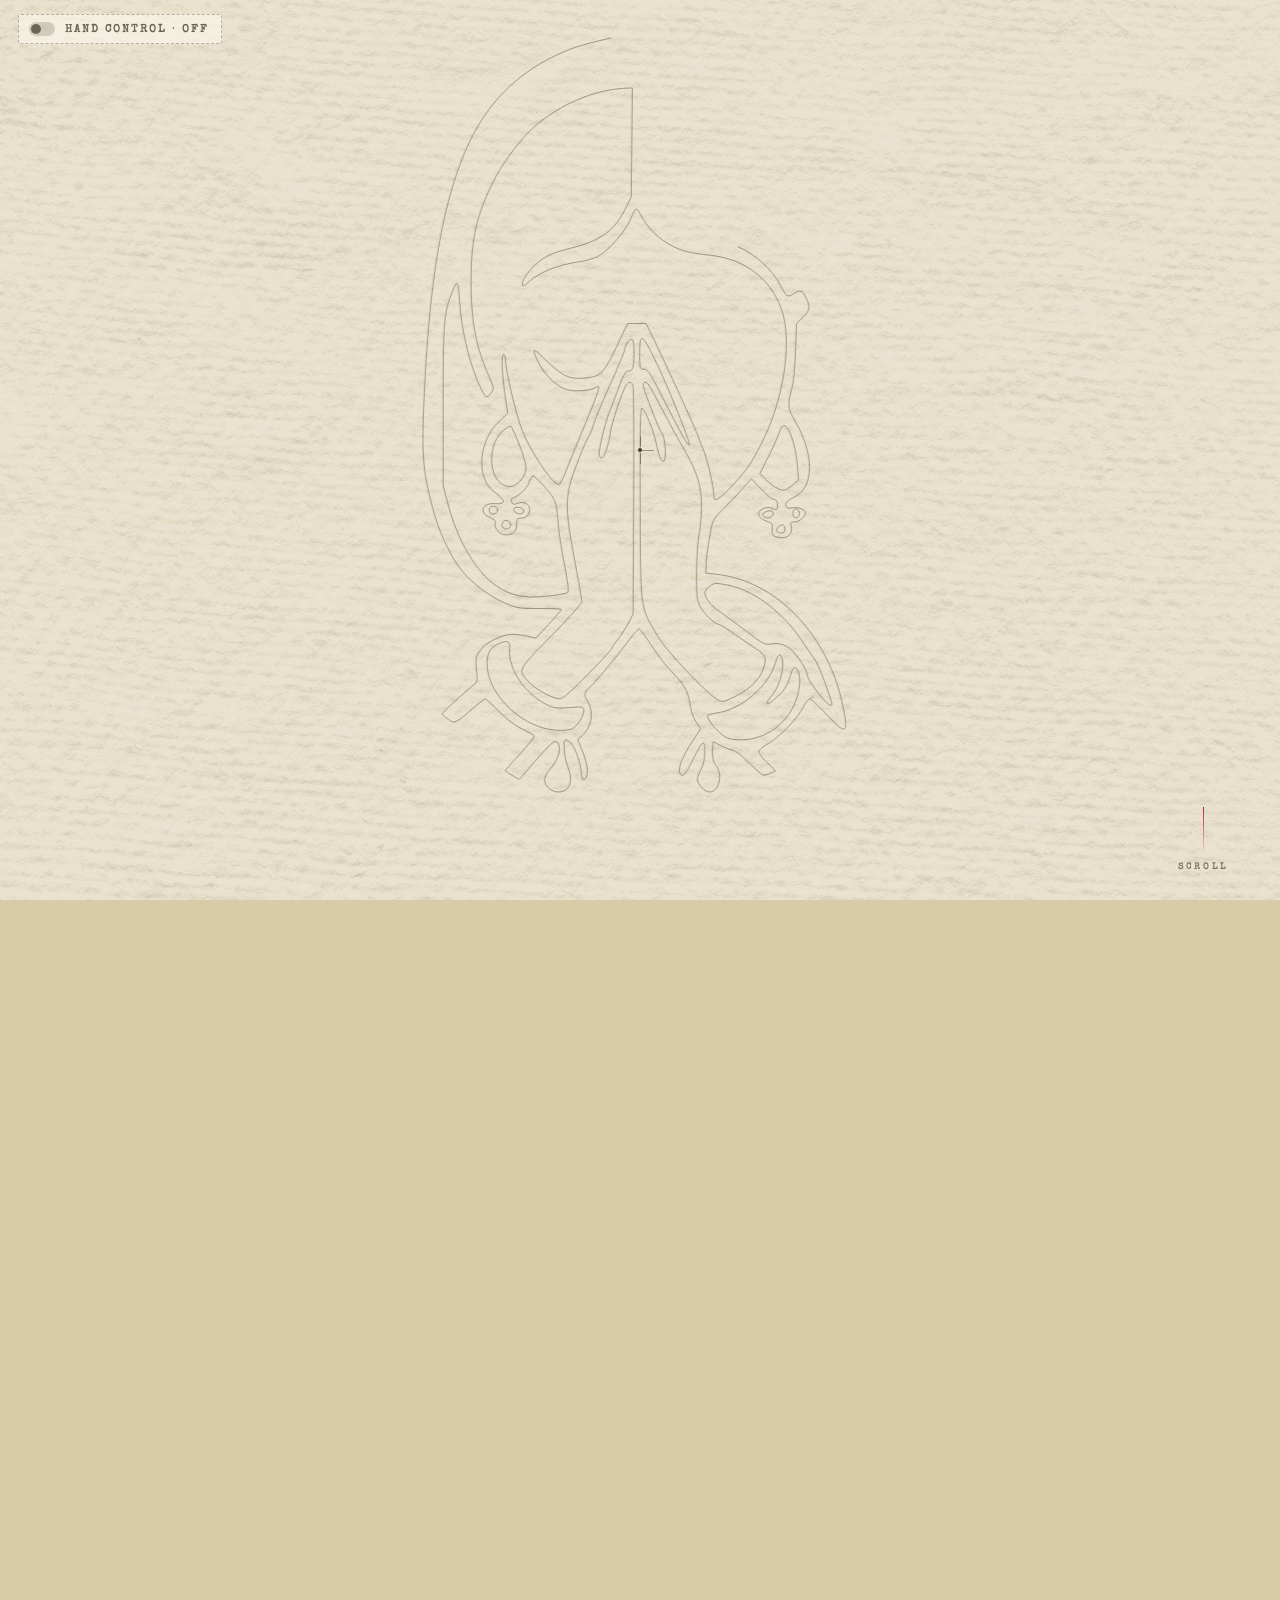
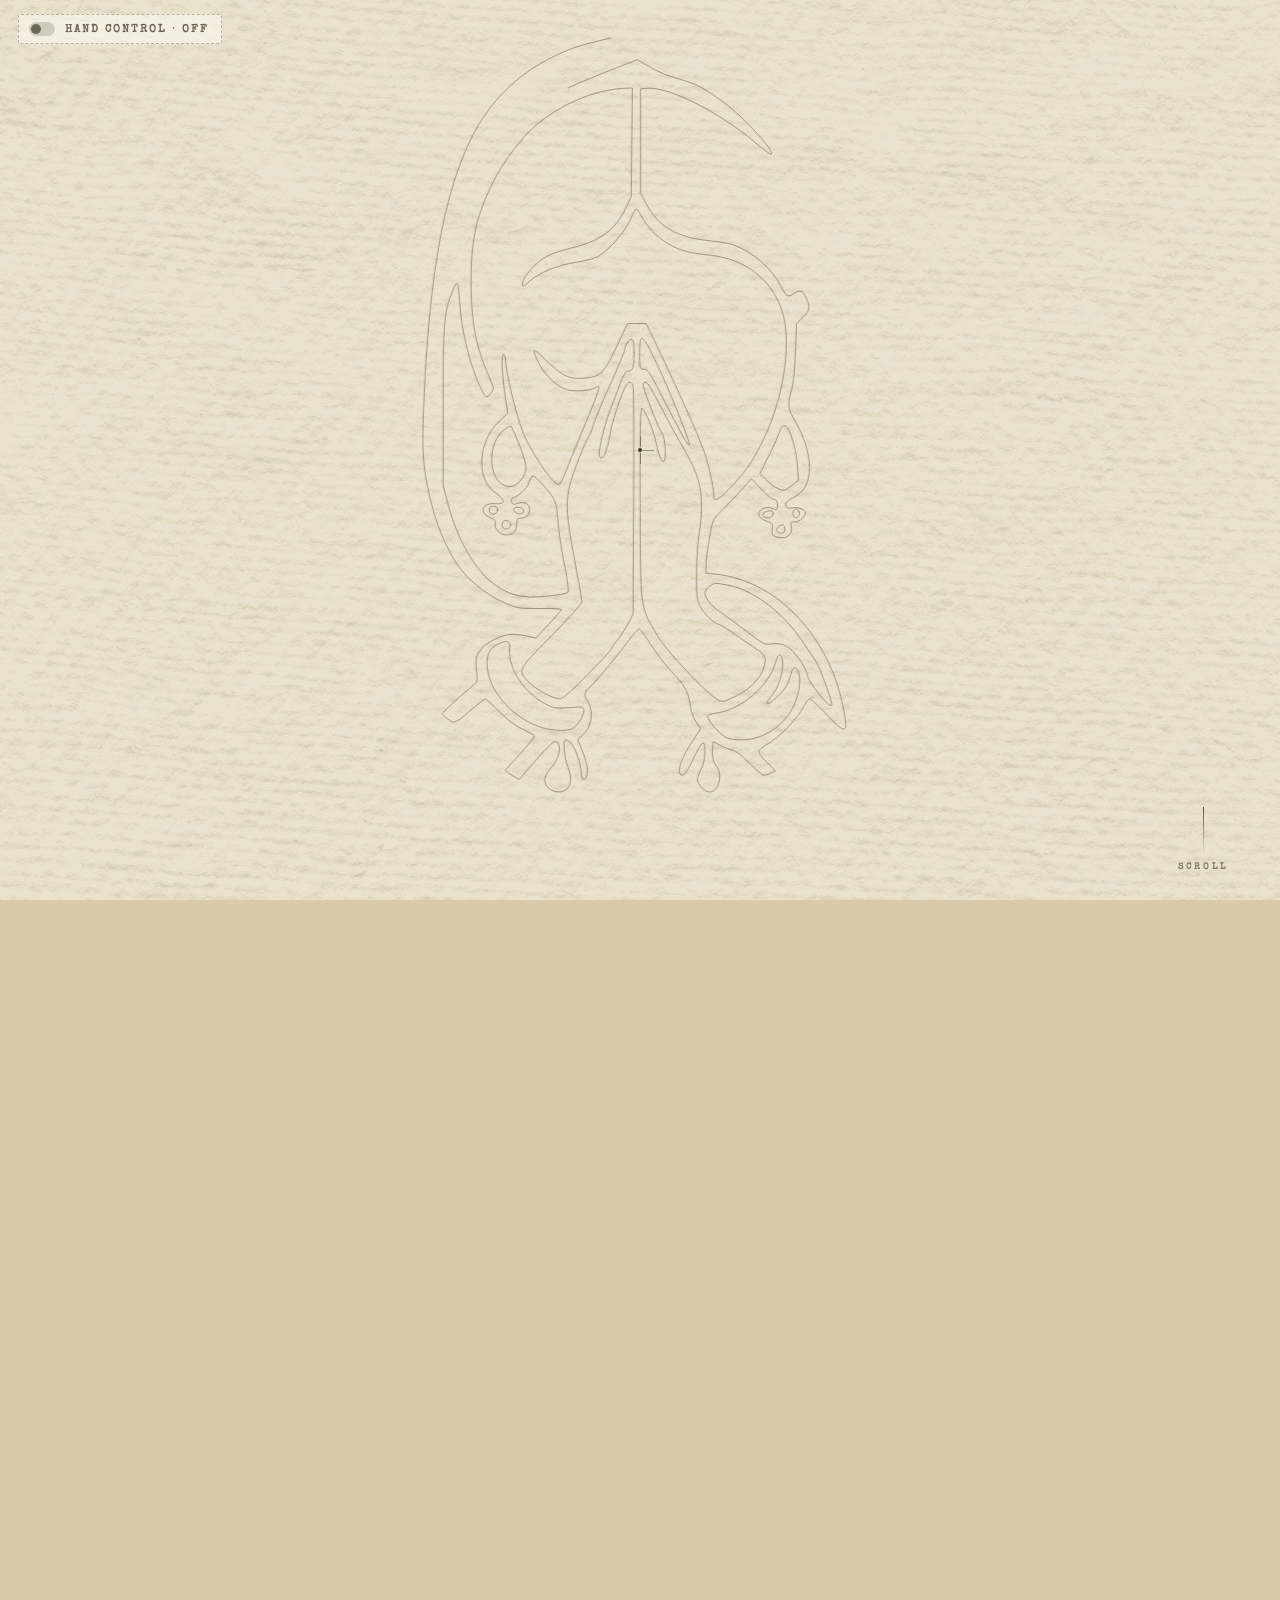
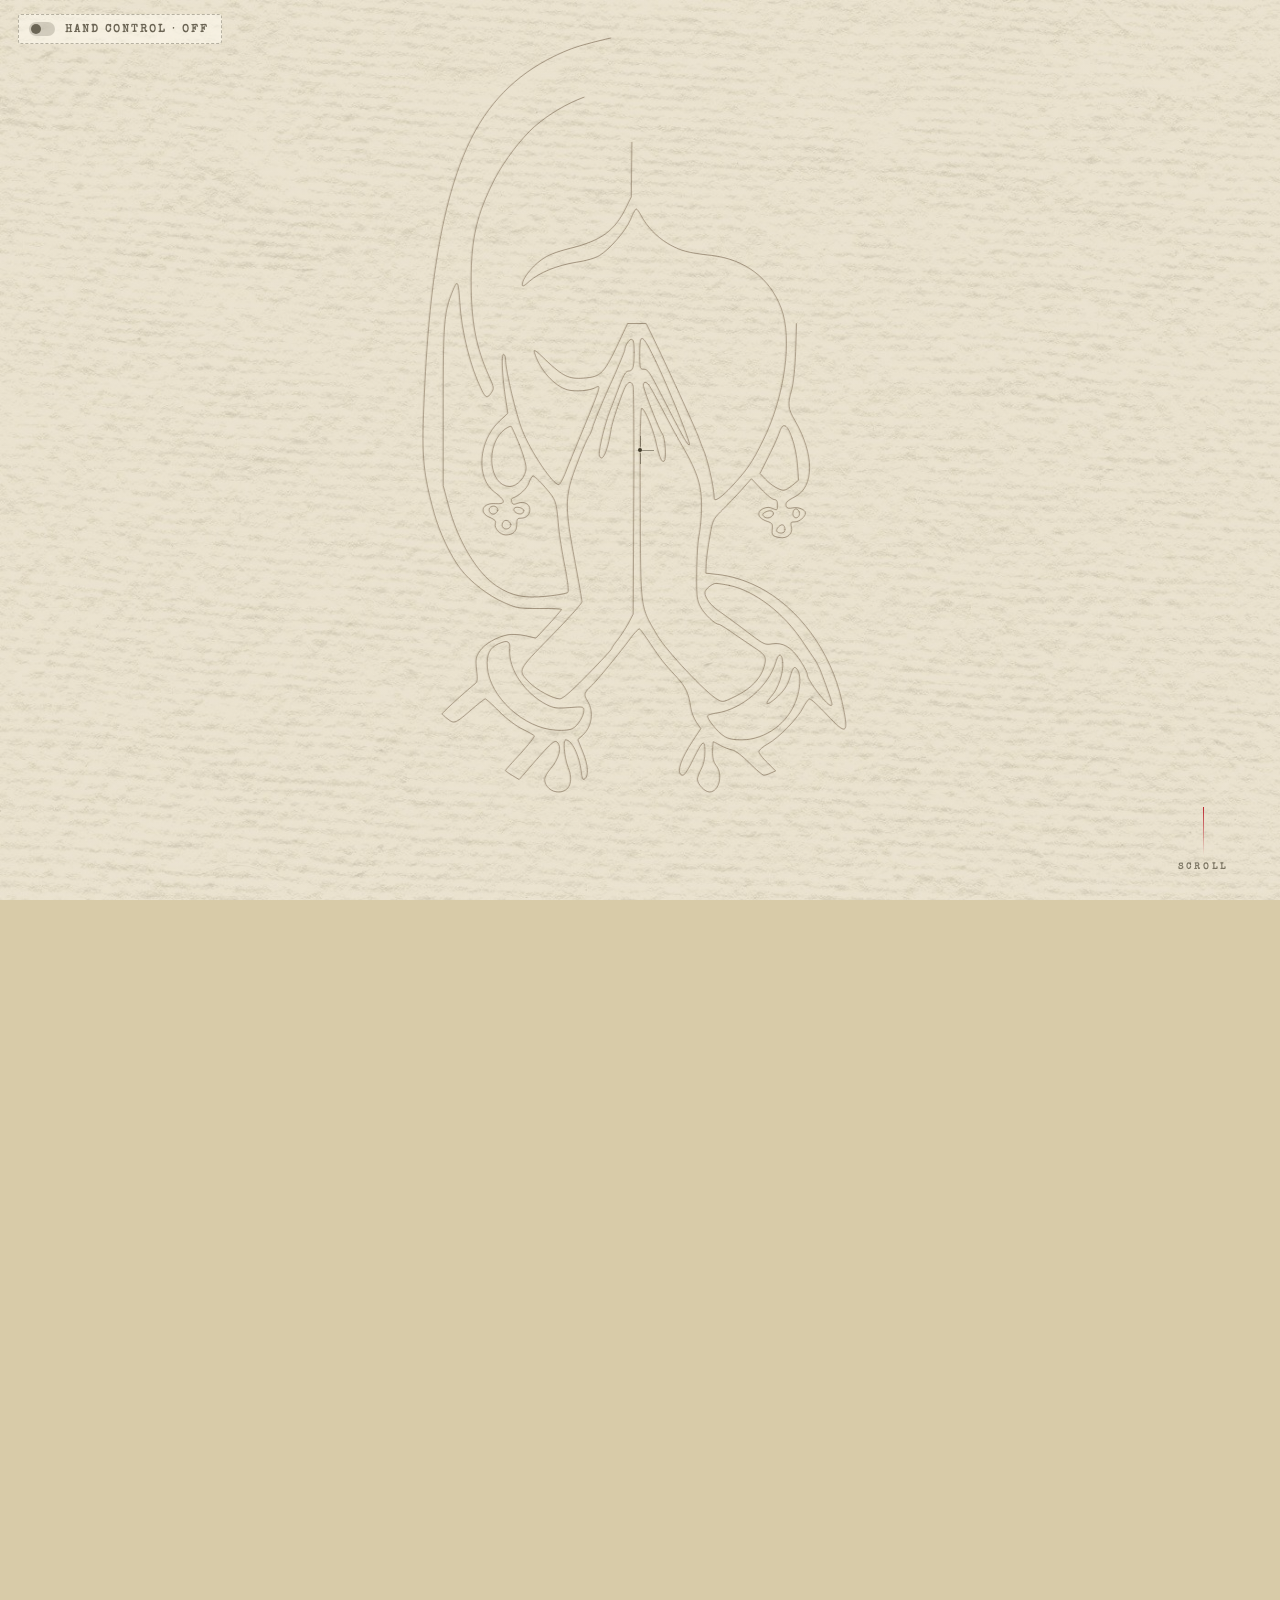
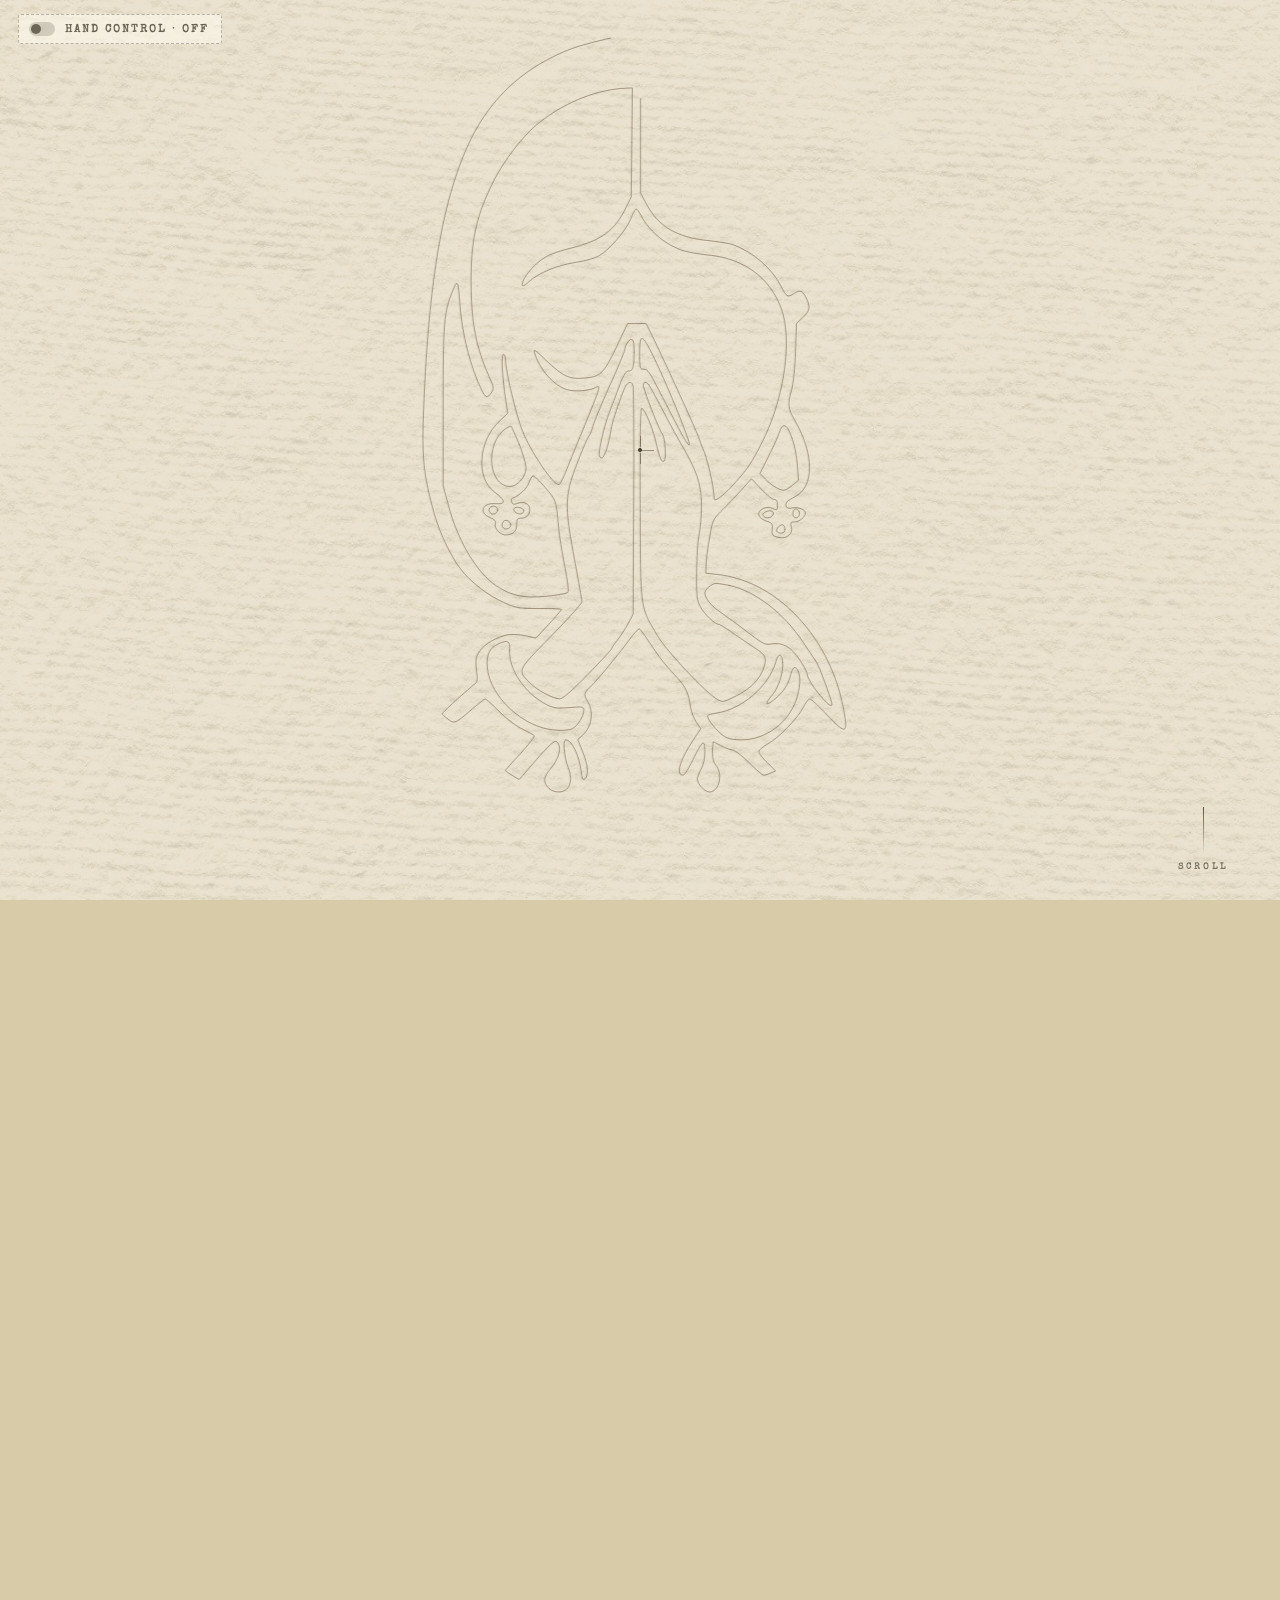
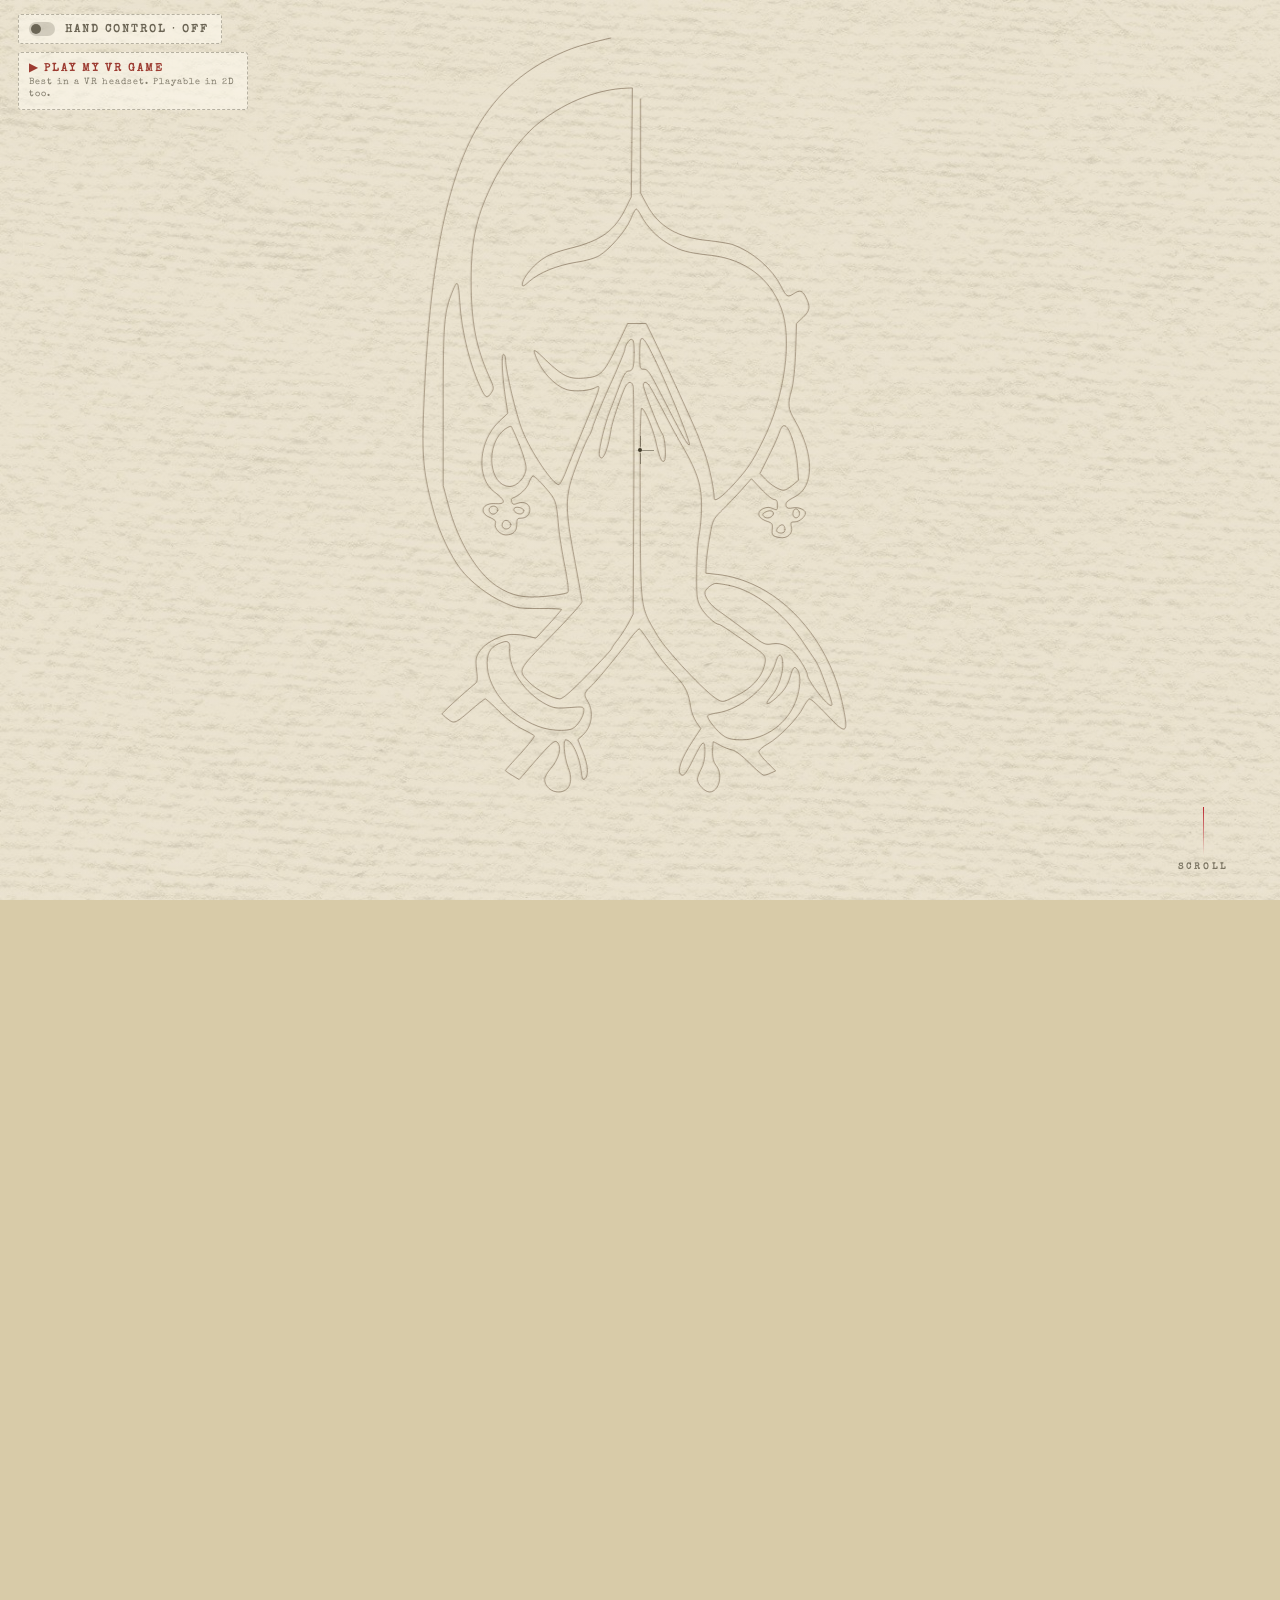
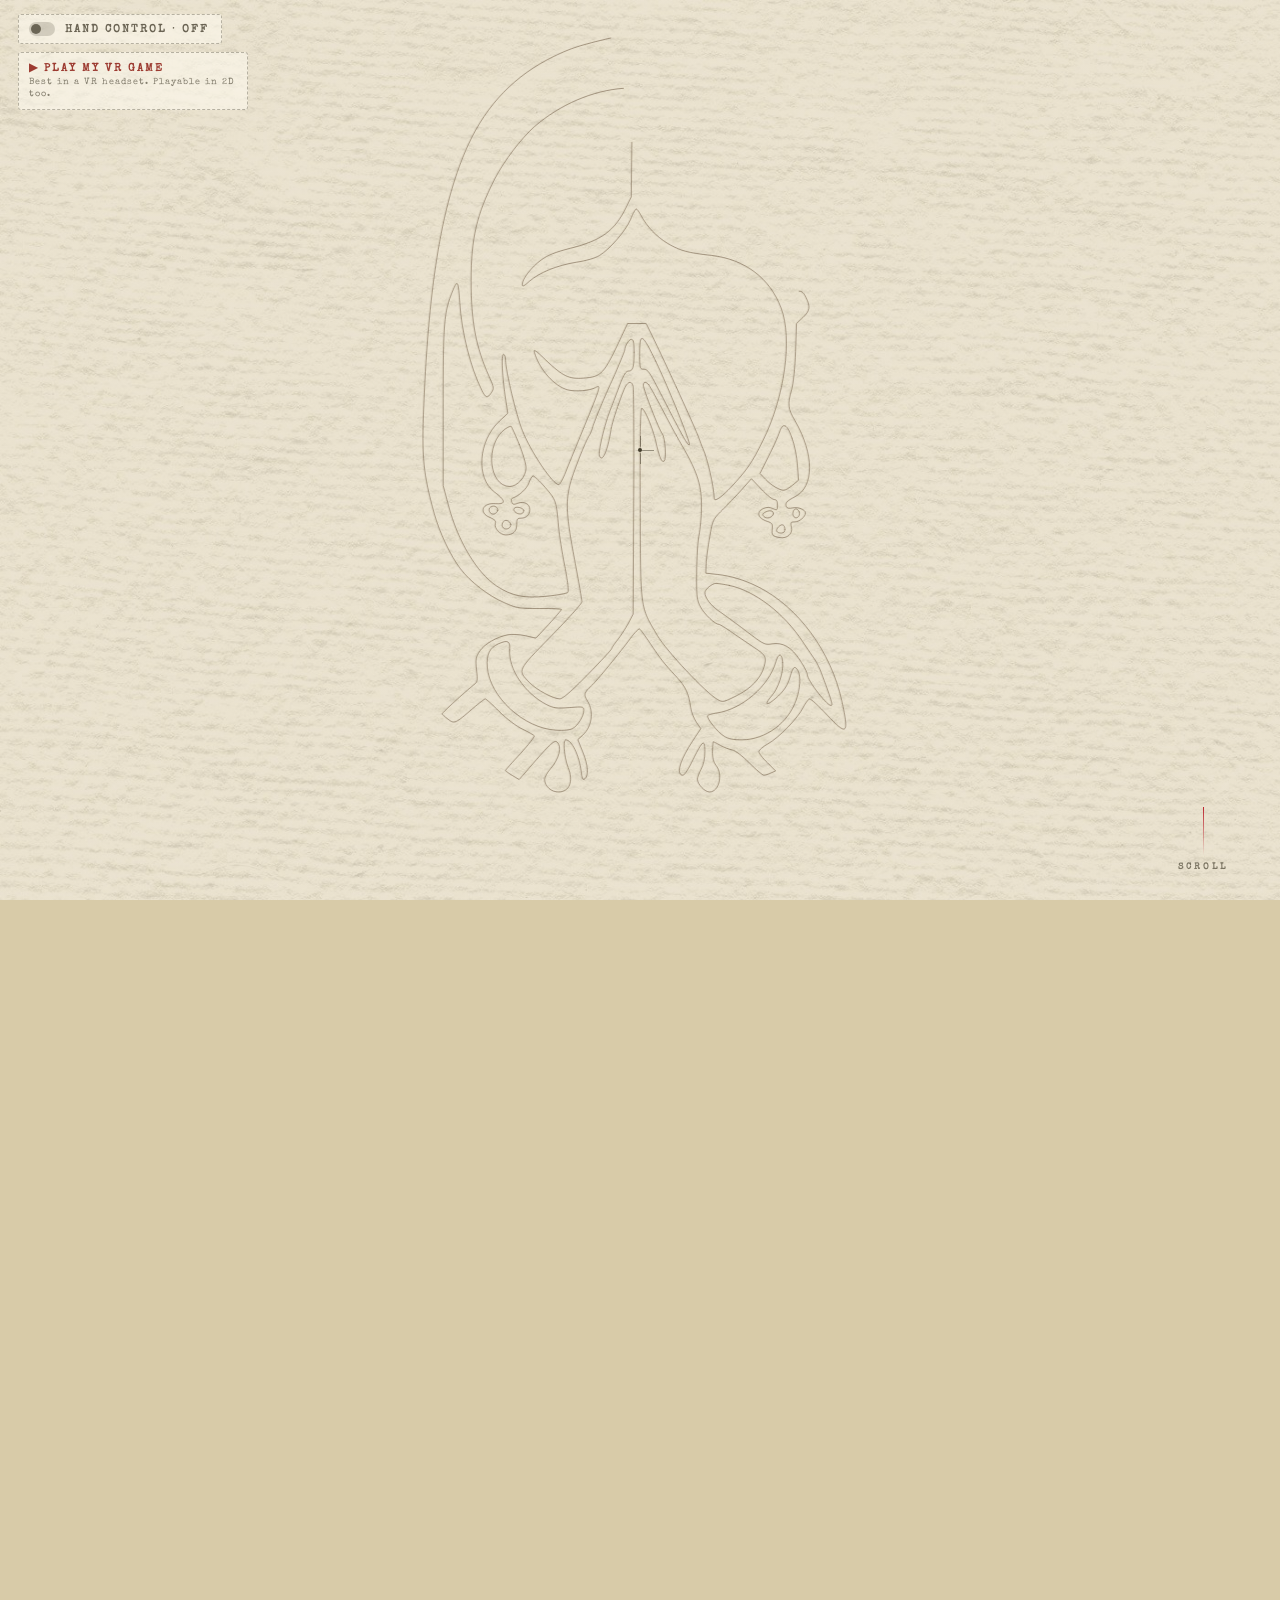
